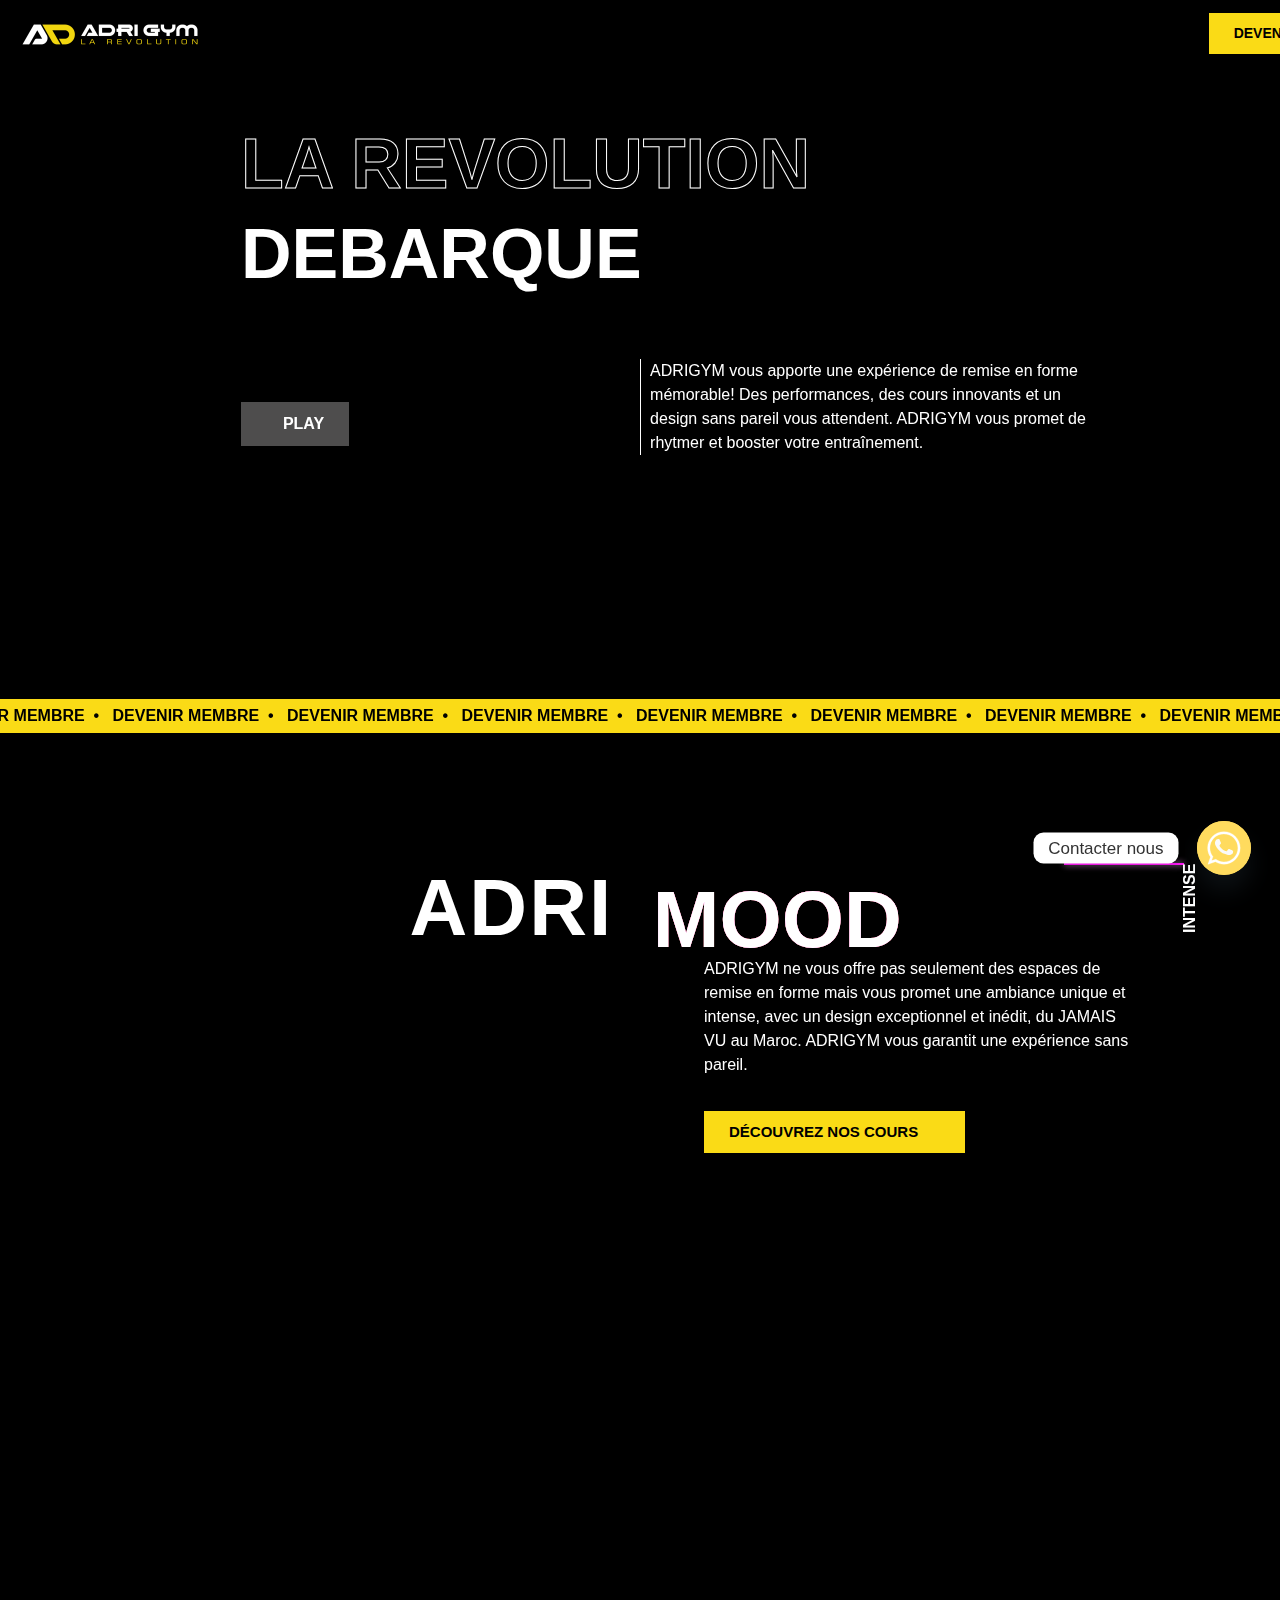
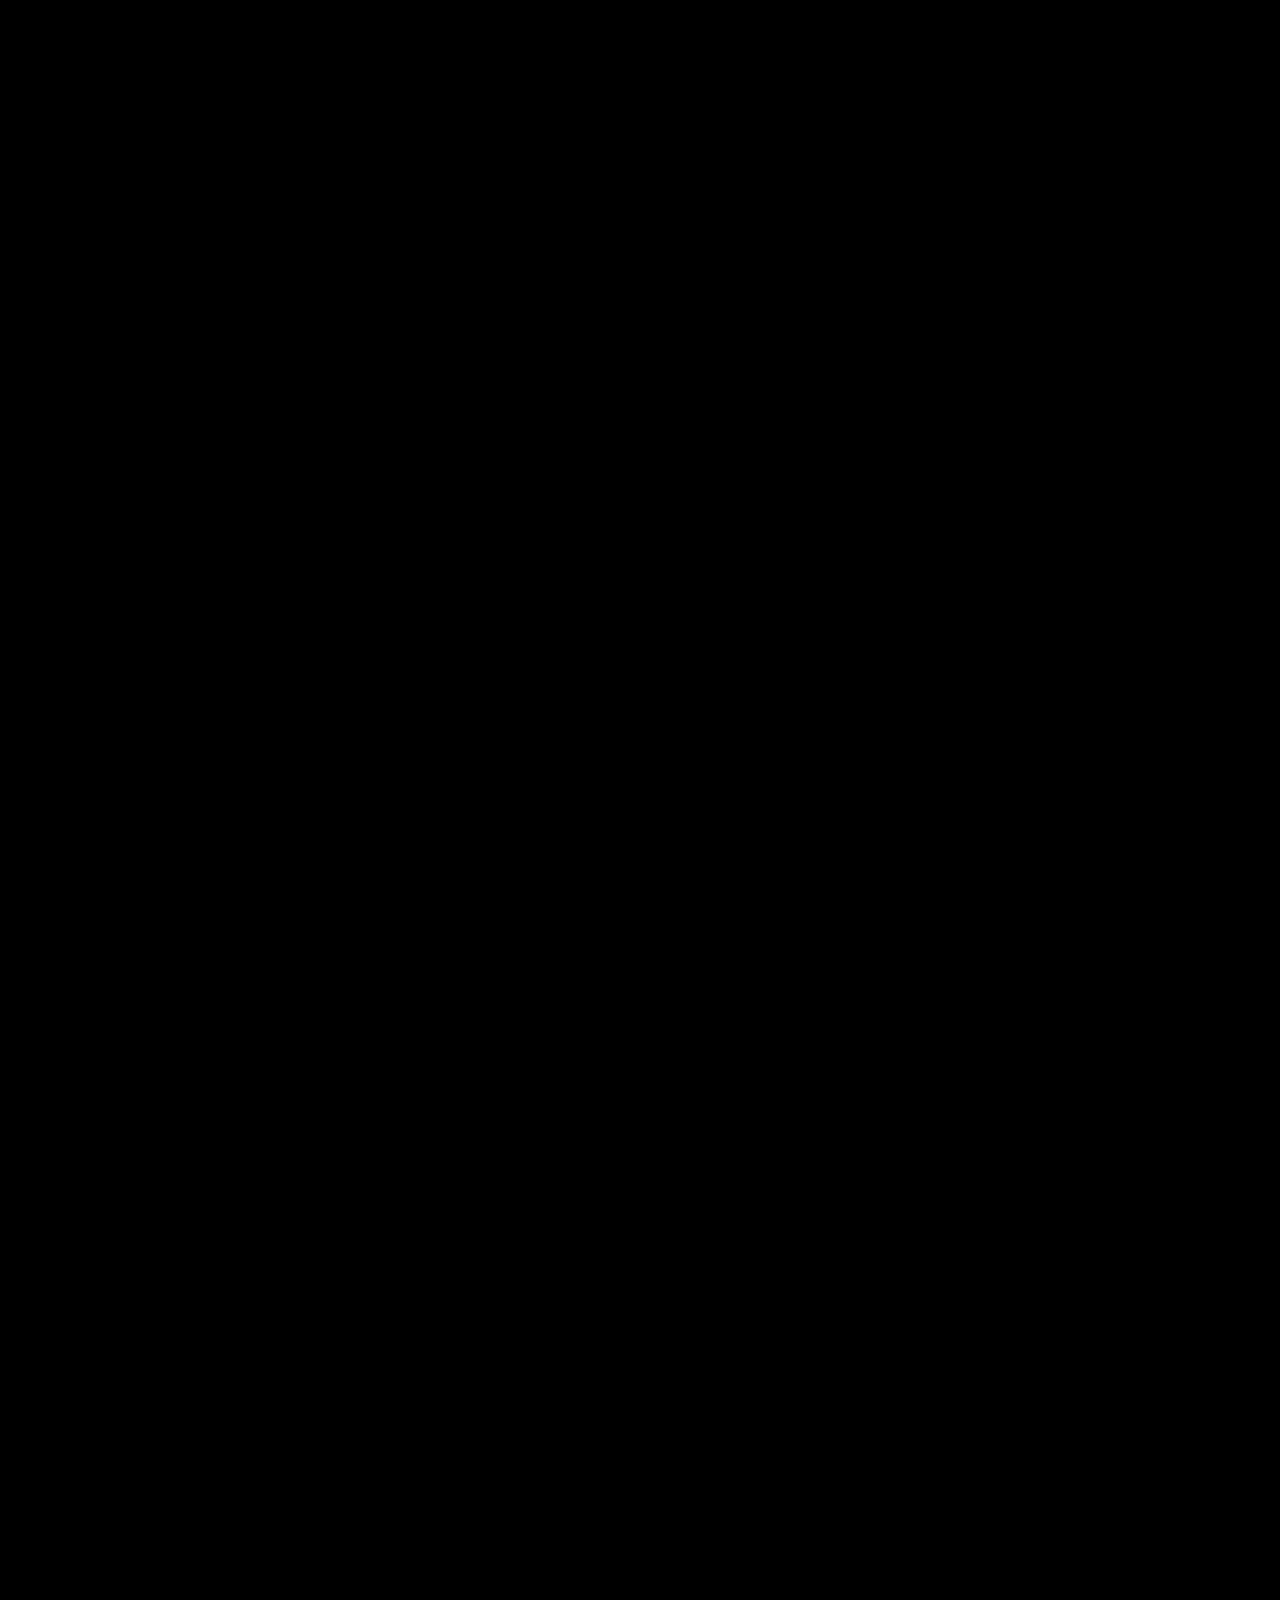
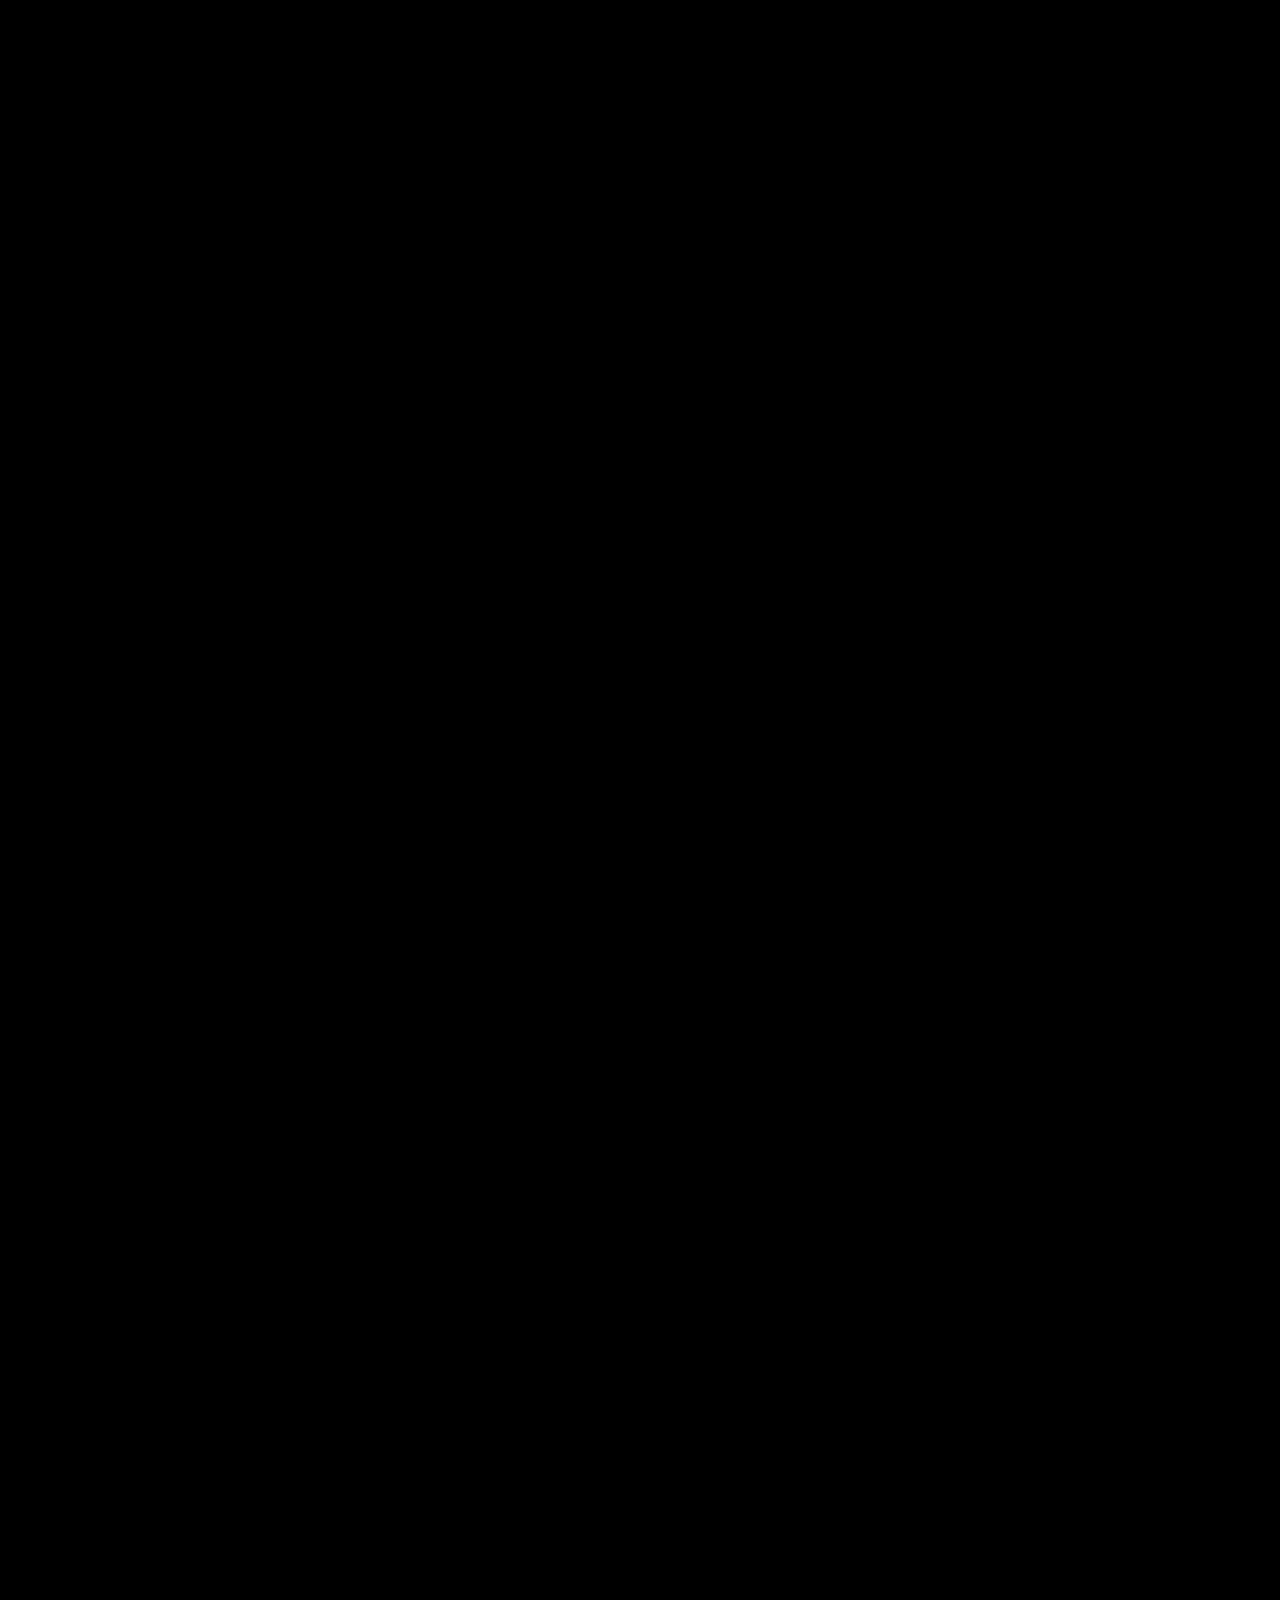
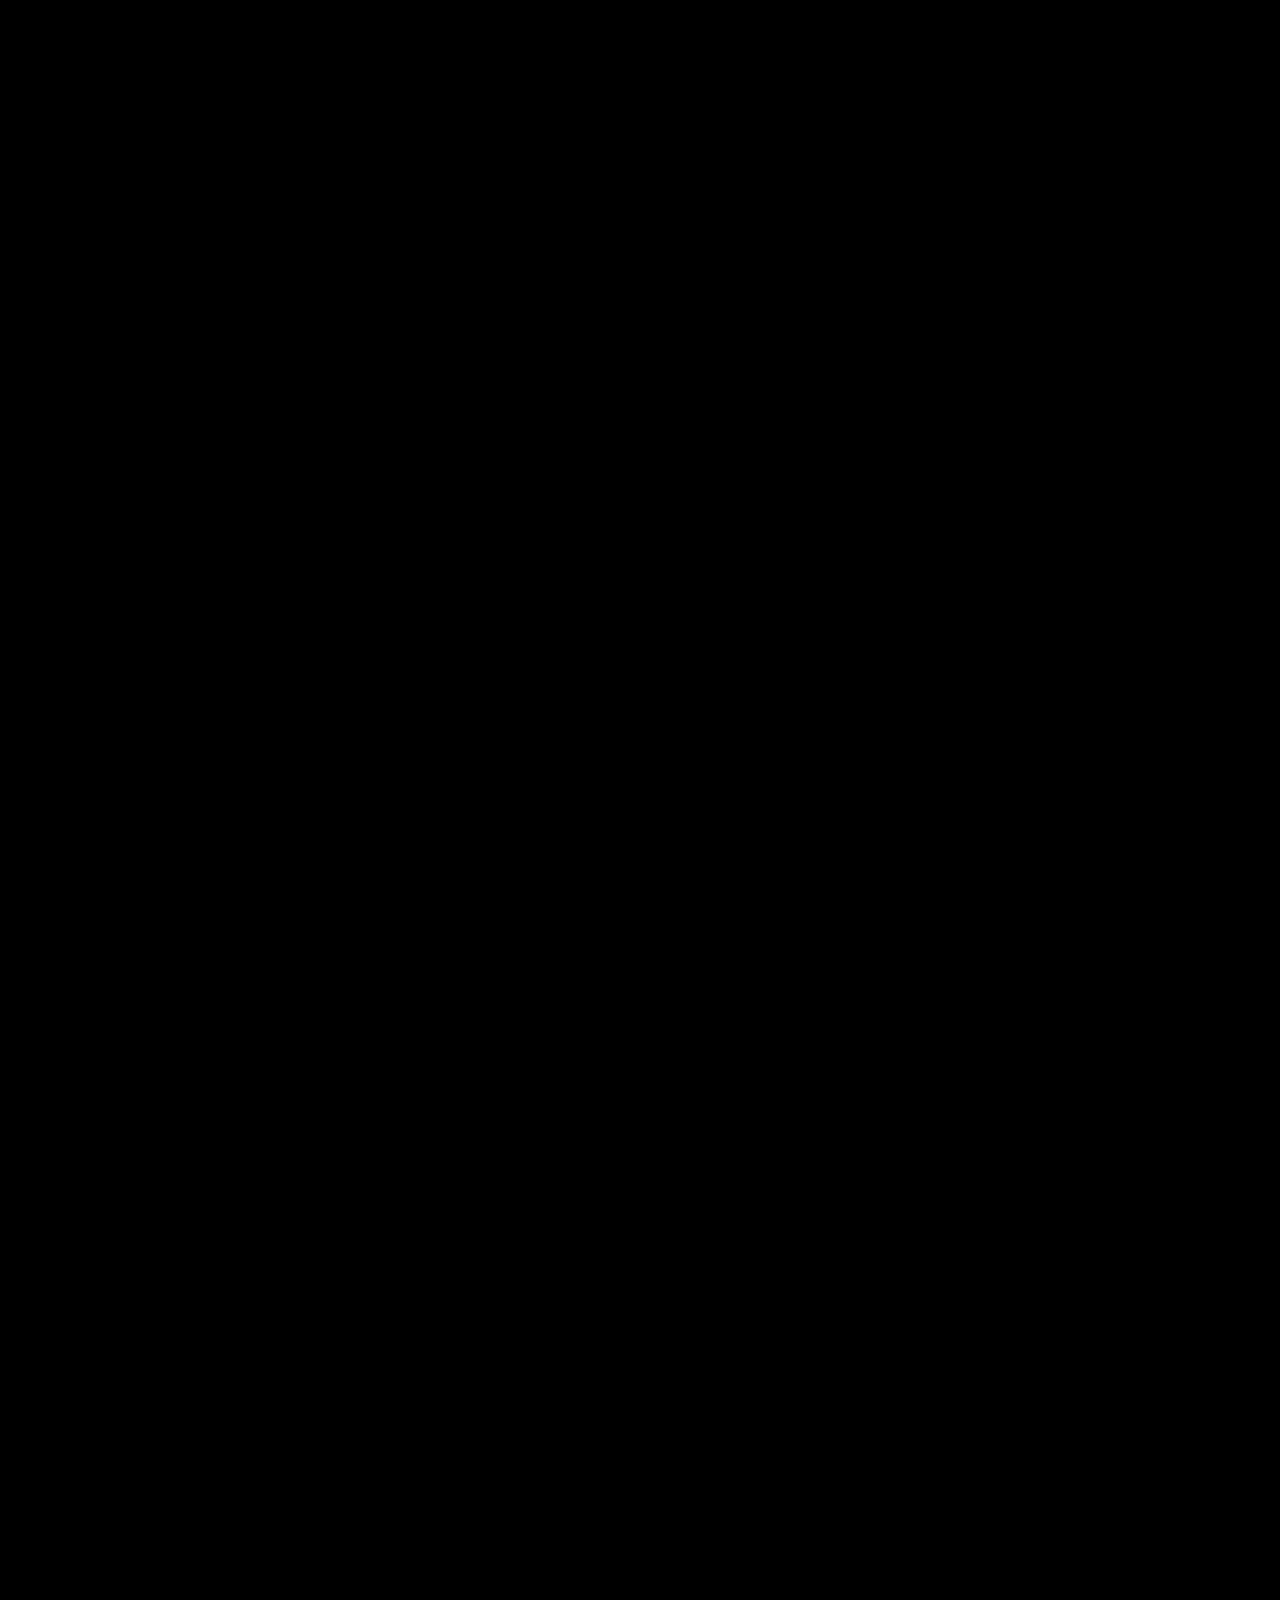
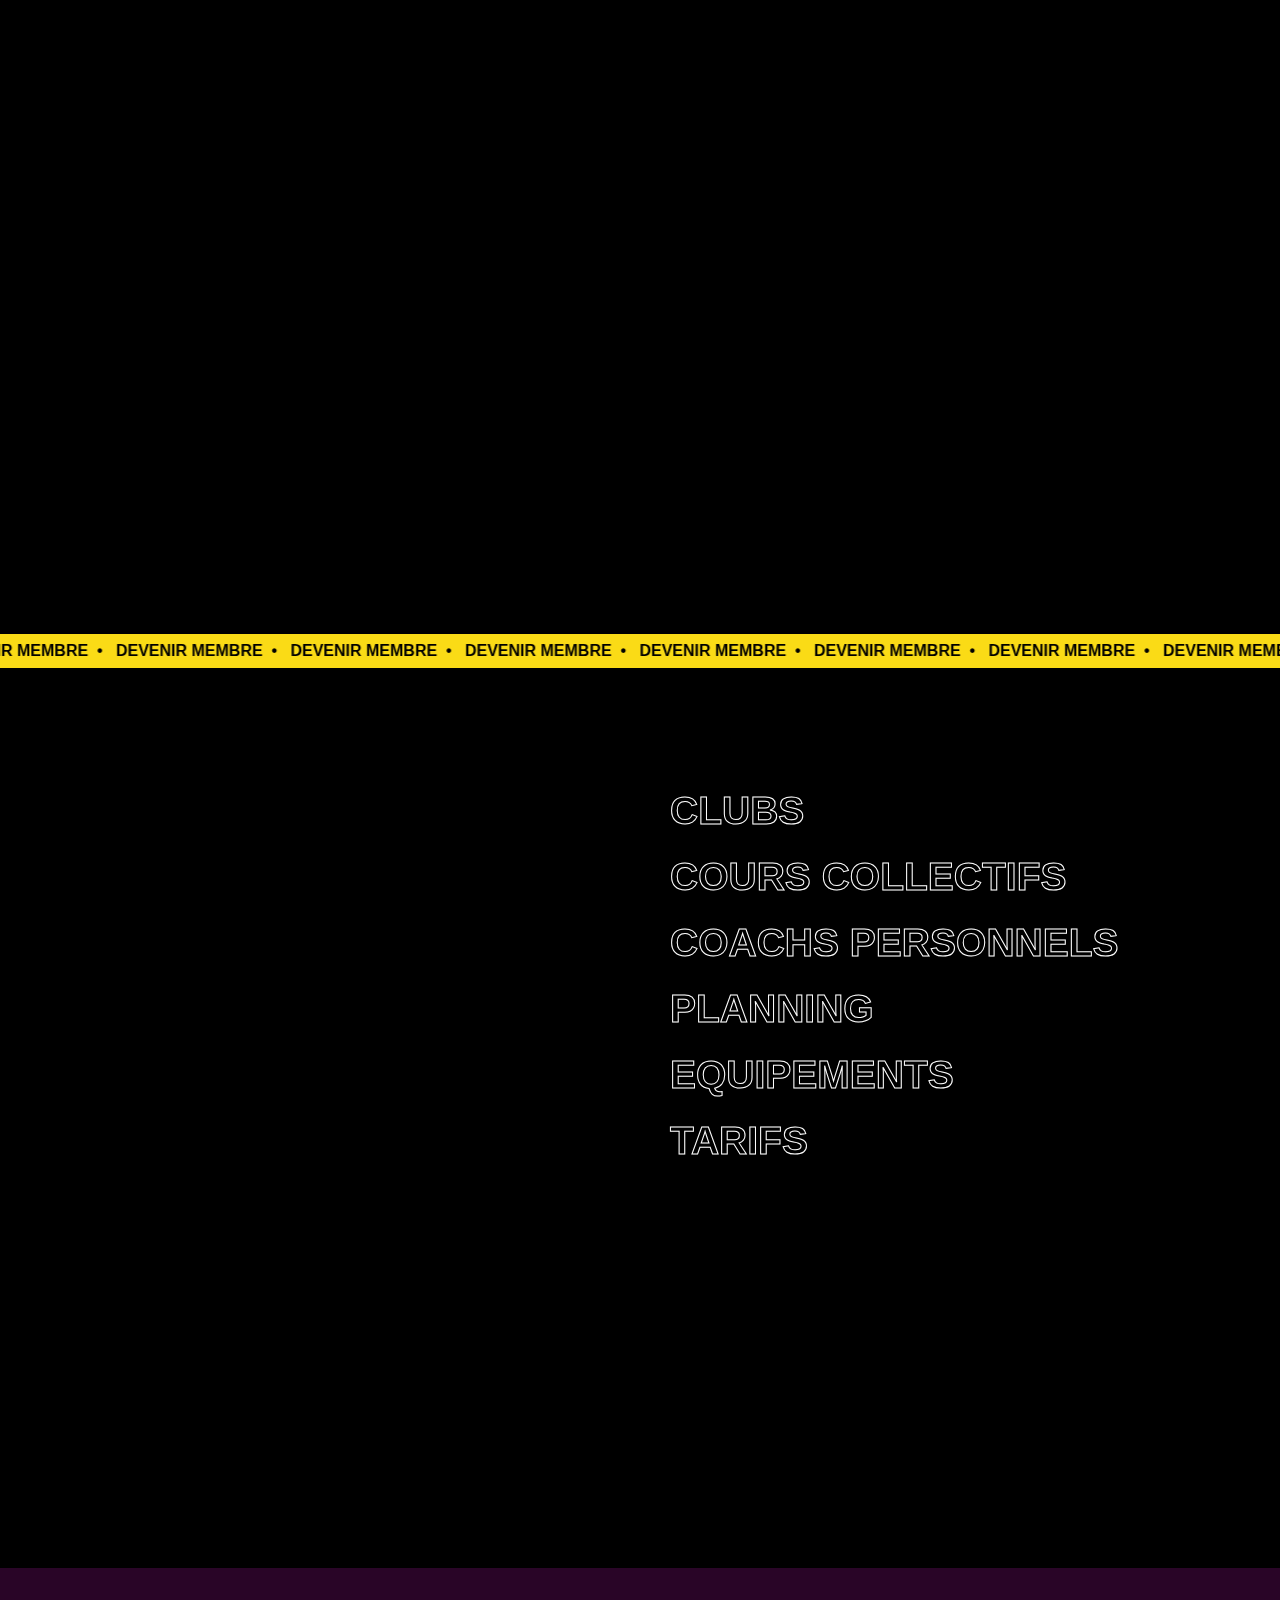
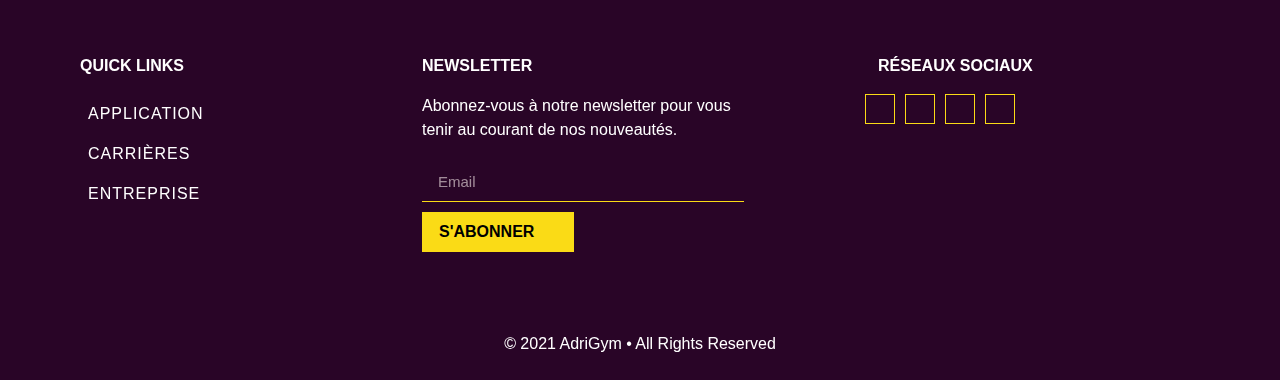
==== index.html @ 6ebb484a "Add files via upload" ====
<!DOCTYPE html>
<!-- saved from url=(0019)https://adrigym.ma/ -->
<html lang="en-US"><head><meta http-equiv="Content-Type" content="text/html; charset=UTF-8">
	
	<meta name="viewport" content="width=device-width, initial-scale=1">
	<link rel="profile" href="https://gmpg.org/xfn/11">
	<link rel="pingback" href="https://adrigym.ma/xmlrpc.php">
	<title>ADRIGYM</title>
<meta name="robots" content="max-image-preview:large">
<script type="text/javascript" async="" src="./ADRIGYM_files/js"></script><script type="text/javascript" async="" src="./ADRIGYM_files/destination"></script><script type="text/javascript" async="" src="./ADRIGYM_files/analytics.js.téléchargement"></script><script src="./ADRIGYM_files/3213542212242618" async=""></script><script async="" src="./ADRIGYM_files/fbevents.js.téléchargement"></script><script async="" src="./ADRIGYM_files/gtm.js.téléchargement"></script><script type="text/javascript" async="" src="./ADRIGYM_files/mixpanel-2-latest.min.js.téléchargement"></script><script type="application/javascript">console.log('PixelYourSite Free version 9.4.0.1');</script>
<link rel="alternate" type="application/rss+xml" title="ADRIGYM » Feed" href="https://adrigym.ma/feed/">
<link rel="alternate" type="application/rss+xml" title="ADRIGYM » Comments Feed" href="https://adrigym.ma/comments/feed/">
<script>
window._wpemojiSettings = {"baseUrl":"https:\/\/s.w.org\/images\/core\/emoji\/14.0.0\/72x72\/","ext":".png","svgUrl":"https:\/\/s.w.org\/images\/core\/emoji\/14.0.0\/svg\/","svgExt":".svg","source":{"concatemoji":"https:\/\/adrigym.ma\/wp-includes\/js\/wp-emoji-release.min.js?ver=6.2.6"}};
/*! This file is auto-generated */
!function(e,a,t){var n,r,o,i=a.createElement("canvas"),p=i.getContext&&i.getContext("2d");function s(e,t){p.clearRect(0,0,i.width,i.height),p.fillText(e,0,0);e=i.toDataURL();return p.clearRect(0,0,i.width,i.height),p.fillText(t,0,0),e===i.toDataURL()}function c(e){var t=a.createElement("script");t.src=e,t.defer=t.type="text/javascript",a.getElementsByTagName("head")[0].appendChild(t)}for(o=Array("flag","emoji"),t.supports={everything:!0,everythingExceptFlag:!0},r=0;r<o.length;r++)t.supports[o[r]]=function(e){if(p&&p.fillText)switch(p.textBaseline="top",p.font="600 32px Arial",e){case"flag":return s("\ud83c\udff3\ufe0f\u200d\u26a7\ufe0f","\ud83c\udff3\ufe0f\u200b\u26a7\ufe0f")?!1:!s("\ud83c\uddfa\ud83c\uddf3","\ud83c\uddfa\u200b\ud83c\uddf3")&&!s("\ud83c\udff4\udb40\udc67\udb40\udc62\udb40\udc65\udb40\udc6e\udb40\udc67\udb40\udc7f","\ud83c\udff4\u200b\udb40\udc67\u200b\udb40\udc62\u200b\udb40\udc65\u200b\udb40\udc6e\u200b\udb40\udc67\u200b\udb40\udc7f");case"emoji":return!s("\ud83e\udef1\ud83c\udffb\u200d\ud83e\udef2\ud83c\udfff","\ud83e\udef1\ud83c\udffb\u200b\ud83e\udef2\ud83c\udfff")}return!1}(o[r]),t.supports.everything=t.supports.everything&&t.supports[o[r]],"flag"!==o[r]&&(t.supports.everythingExceptFlag=t.supports.everythingExceptFlag&&t.supports[o[r]]);t.supports.everythingExceptFlag=t.supports.everythingExceptFlag&&!t.supports.flag,t.DOMReady=!1,t.readyCallback=function(){t.DOMReady=!0},t.supports.everything||(n=function(){t.readyCallback()},a.addEventListener?(a.addEventListener("DOMContentLoaded",n,!1),e.addEventListener("load",n,!1)):(e.attachEvent("onload",n),a.attachEvent("onreadystatechange",function(){"complete"===a.readyState&&t.readyCallback()})),(e=t.source||{}).concatemoji?c(e.concatemoji):e.wpemoji&&e.twemoji&&(c(e.twemoji),c(e.wpemoji)))}(window,document,window._wpemojiSettings);
</script><script src="./ADRIGYM_files/wp-emoji-release.min.js.téléchargement" type="text/javascript" defer=""></script>
<style>
img.wp-smiley,
img.emoji {
	display: inline !important;
	border: none !important;
	box-shadow: none !important;
	height: 1em !important;
	width: 1em !important;
	margin: 0 0.07em !important;
	vertical-align: -0.1em !important;
	background: none !important;
	padding: 0 !important;
}
</style>
	<link rel="stylesheet" id="wp-block-library-css" href="./ADRIGYM_files/style.min.css" media="all">
<link rel="stylesheet" id="wc-blocks-vendors-style-css" href="./ADRIGYM_files/wc-blocks-vendors-style.css" media="all">
<link rel="stylesheet" id="wc-blocks-style-css" href="./ADRIGYM_files/wc-blocks-style.css" media="all">
<link rel="stylesheet" id="jet-engine-frontend-css" href="./ADRIGYM_files/frontend.css" media="all">
<link rel="stylesheet" id="classic-theme-styles-css" href="./ADRIGYM_files/classic-themes.min.css" media="all">
<style id="global-styles-inline-css">
body{--wp--preset--color--black: #000000;--wp--preset--color--cyan-bluish-gray: #abb8c3;--wp--preset--color--white: #ffffff;--wp--preset--color--pale-pink: #f78da7;--wp--preset--color--vivid-red: #cf2e2e;--wp--preset--color--luminous-vivid-orange: #ff6900;--wp--preset--color--luminous-vivid-amber: #fcb900;--wp--preset--color--light-green-cyan: #7bdcb5;--wp--preset--color--vivid-green-cyan: #00d084;--wp--preset--color--pale-cyan-blue: #8ed1fc;--wp--preset--color--vivid-cyan-blue: #0693e3;--wp--preset--color--vivid-purple: #9b51e0;--wp--preset--gradient--vivid-cyan-blue-to-vivid-purple: linear-gradient(135deg,rgba(6,147,227,1) 0%,rgb(155,81,224) 100%);--wp--preset--gradient--light-green-cyan-to-vivid-green-cyan: linear-gradient(135deg,rgb(122,220,180) 0%,rgb(0,208,130) 100%);--wp--preset--gradient--luminous-vivid-amber-to-luminous-vivid-orange: linear-gradient(135deg,rgba(252,185,0,1) 0%,rgba(255,105,0,1) 100%);--wp--preset--gradient--luminous-vivid-orange-to-vivid-red: linear-gradient(135deg,rgba(255,105,0,1) 0%,rgb(207,46,46) 100%);--wp--preset--gradient--very-light-gray-to-cyan-bluish-gray: linear-gradient(135deg,rgb(238,238,238) 0%,rgb(169,184,195) 100%);--wp--preset--gradient--cool-to-warm-spectrum: linear-gradient(135deg,rgb(74,234,220) 0%,rgb(151,120,209) 20%,rgb(207,42,186) 40%,rgb(238,44,130) 60%,rgb(251,105,98) 80%,rgb(254,248,76) 100%);--wp--preset--gradient--blush-light-purple: linear-gradient(135deg,rgb(255,206,236) 0%,rgb(152,150,240) 100%);--wp--preset--gradient--blush-bordeaux: linear-gradient(135deg,rgb(254,205,165) 0%,rgb(254,45,45) 50%,rgb(107,0,62) 100%);--wp--preset--gradient--luminous-dusk: linear-gradient(135deg,rgb(255,203,112) 0%,rgb(199,81,192) 50%,rgb(65,88,208) 100%);--wp--preset--gradient--pale-ocean: linear-gradient(135deg,rgb(255,245,203) 0%,rgb(182,227,212) 50%,rgb(51,167,181) 100%);--wp--preset--gradient--electric-grass: linear-gradient(135deg,rgb(202,248,128) 0%,rgb(113,206,126) 100%);--wp--preset--gradient--midnight: linear-gradient(135deg,rgb(2,3,129) 0%,rgb(40,116,252) 100%);--wp--preset--duotone--dark-grayscale: url('#wp-duotone-dark-grayscale');--wp--preset--duotone--grayscale: url('#wp-duotone-grayscale');--wp--preset--duotone--purple-yellow: url('#wp-duotone-purple-yellow');--wp--preset--duotone--blue-red: url('#wp-duotone-blue-red');--wp--preset--duotone--midnight: url('#wp-duotone-midnight');--wp--preset--duotone--magenta-yellow: url('#wp-duotone-magenta-yellow');--wp--preset--duotone--purple-green: url('#wp-duotone-purple-green');--wp--preset--duotone--blue-orange: url('#wp-duotone-blue-orange');--wp--preset--font-size--small: 13px;--wp--preset--font-size--medium: 20px;--wp--preset--font-size--large: 36px;--wp--preset--font-size--x-large: 42px;--wp--preset--spacing--20: 0.44rem;--wp--preset--spacing--30: 0.67rem;--wp--preset--spacing--40: 1rem;--wp--preset--spacing--50: 1.5rem;--wp--preset--spacing--60: 2.25rem;--wp--preset--spacing--70: 3.38rem;--wp--preset--spacing--80: 5.06rem;--wp--preset--shadow--natural: 6px 6px 9px rgba(0, 0, 0, 0.2);--wp--preset--shadow--deep: 12px 12px 50px rgba(0, 0, 0, 0.4);--wp--preset--shadow--sharp: 6px 6px 0px rgba(0, 0, 0, 0.2);--wp--preset--shadow--outlined: 6px 6px 0px -3px rgba(255, 255, 255, 1), 6px 6px rgba(0, 0, 0, 1);--wp--preset--shadow--crisp: 6px 6px 0px rgba(0, 0, 0, 1);}:where(.is-layout-flex){gap: 0.5em;}body .is-layout-flow > .alignleft{float: left;margin-inline-start: 0;margin-inline-end: 2em;}body .is-layout-flow > .alignright{float: right;margin-inline-start: 2em;margin-inline-end: 0;}body .is-layout-flow > .aligncenter{margin-left: auto !important;margin-right: auto !important;}body .is-layout-constrained > .alignleft{float: left;margin-inline-start: 0;margin-inline-end: 2em;}body .is-layout-constrained > .alignright{float: right;margin-inline-start: 2em;margin-inline-end: 0;}body .is-layout-constrained > .aligncenter{margin-left: auto !important;margin-right: auto !important;}body .is-layout-constrained > :where(:not(.alignleft):not(.alignright):not(.alignfull)){max-width: var(--wp--style--global--content-size);margin-left: auto !important;margin-right: auto !important;}body .is-layout-constrained > .alignwide{max-width: var(--wp--style--global--wide-size);}body .is-layout-flex{display: flex;}body .is-layout-flex{flex-wrap: wrap;align-items: center;}body .is-layout-flex > *{margin: 0;}:where(.wp-block-columns.is-layout-flex){gap: 2em;}.has-black-color{color: var(--wp--preset--color--black) !important;}.has-cyan-bluish-gray-color{color: var(--wp--preset--color--cyan-bluish-gray) !important;}.has-white-color{color: var(--wp--preset--color--white) !important;}.has-pale-pink-color{color: var(--wp--preset--color--pale-pink) !important;}.has-vivid-red-color{color: var(--wp--preset--color--vivid-red) !important;}.has-luminous-vivid-orange-color{color: var(--wp--preset--color--luminous-vivid-orange) !important;}.has-luminous-vivid-amber-color{color: var(--wp--preset--color--luminous-vivid-amber) !important;}.has-light-green-cyan-color{color: var(--wp--preset--color--light-green-cyan) !important;}.has-vivid-green-cyan-color{color: var(--wp--preset--color--vivid-green-cyan) !important;}.has-pale-cyan-blue-color{color: var(--wp--preset--color--pale-cyan-blue) !important;}.has-vivid-cyan-blue-color{color: var(--wp--preset--color--vivid-cyan-blue) !important;}.has-vivid-purple-color{color: var(--wp--preset--color--vivid-purple) !important;}.has-black-background-color{background-color: var(--wp--preset--color--black) !important;}.has-cyan-bluish-gray-background-color{background-color: var(--wp--preset--color--cyan-bluish-gray) !important;}.has-white-background-color{background-color: var(--wp--preset--color--white) !important;}.has-pale-pink-background-color{background-color: var(--wp--preset--color--pale-pink) !important;}.has-vivid-red-background-color{background-color: var(--wp--preset--color--vivid-red) !important;}.has-luminous-vivid-orange-background-color{background-color: var(--wp--preset--color--luminous-vivid-orange) !important;}.has-luminous-vivid-amber-background-color{background-color: var(--wp--preset--color--luminous-vivid-amber) !important;}.has-light-green-cyan-background-color{background-color: var(--wp--preset--color--light-green-cyan) !important;}.has-vivid-green-cyan-background-color{background-color: var(--wp--preset--color--vivid-green-cyan) !important;}.has-pale-cyan-blue-background-color{background-color: var(--wp--preset--color--pale-cyan-blue) !important;}.has-vivid-cyan-blue-background-color{background-color: var(--wp--preset--color--vivid-cyan-blue) !important;}.has-vivid-purple-background-color{background-color: var(--wp--preset--color--vivid-purple) !important;}.has-black-border-color{border-color: var(--wp--preset--color--black) !important;}.has-cyan-bluish-gray-border-color{border-color: var(--wp--preset--color--cyan-bluish-gray) !important;}.has-white-border-color{border-color: var(--wp--preset--color--white) !important;}.has-pale-pink-border-color{border-color: var(--wp--preset--color--pale-pink) !important;}.has-vivid-red-border-color{border-color: var(--wp--preset--color--vivid-red) !important;}.has-luminous-vivid-orange-border-color{border-color: var(--wp--preset--color--luminous-vivid-orange) !important;}.has-luminous-vivid-amber-border-color{border-color: var(--wp--preset--color--luminous-vivid-amber) !important;}.has-light-green-cyan-border-color{border-color: var(--wp--preset--color--light-green-cyan) !important;}.has-vivid-green-cyan-border-color{border-color: var(--wp--preset--color--vivid-green-cyan) !important;}.has-pale-cyan-blue-border-color{border-color: var(--wp--preset--color--pale-cyan-blue) !important;}.has-vivid-cyan-blue-border-color{border-color: var(--wp--preset--color--vivid-cyan-blue) !important;}.has-vivid-purple-border-color{border-color: var(--wp--preset--color--vivid-purple) !important;}.has-vivid-cyan-blue-to-vivid-purple-gradient-background{background: var(--wp--preset--gradient--vivid-cyan-blue-to-vivid-purple) !important;}.has-light-green-cyan-to-vivid-green-cyan-gradient-background{background: var(--wp--preset--gradient--light-green-cyan-to-vivid-green-cyan) !important;}.has-luminous-vivid-amber-to-luminous-vivid-orange-gradient-background{background: var(--wp--preset--gradient--luminous-vivid-amber-to-luminous-vivid-orange) !important;}.has-luminous-vivid-orange-to-vivid-red-gradient-background{background: var(--wp--preset--gradient--luminous-vivid-orange-to-vivid-red) !important;}.has-very-light-gray-to-cyan-bluish-gray-gradient-background{background: var(--wp--preset--gradient--very-light-gray-to-cyan-bluish-gray) !important;}.has-cool-to-warm-spectrum-gradient-background{background: var(--wp--preset--gradient--cool-to-warm-spectrum) !important;}.has-blush-light-purple-gradient-background{background: var(--wp--preset--gradient--blush-light-purple) !important;}.has-blush-bordeaux-gradient-background{background: var(--wp--preset--gradient--blush-bordeaux) !important;}.has-luminous-dusk-gradient-background{background: var(--wp--preset--gradient--luminous-dusk) !important;}.has-pale-ocean-gradient-background{background: var(--wp--preset--gradient--pale-ocean) !important;}.has-electric-grass-gradient-background{background: var(--wp--preset--gradient--electric-grass) !important;}.has-midnight-gradient-background{background: var(--wp--preset--gradient--midnight) !important;}.has-small-font-size{font-size: var(--wp--preset--font-size--small) !important;}.has-medium-font-size{font-size: var(--wp--preset--font-size--medium) !important;}.has-large-font-size{font-size: var(--wp--preset--font-size--large) !important;}.has-x-large-font-size{font-size: var(--wp--preset--font-size--x-large) !important;}
.wp-block-navigation a:where(:not(.wp-element-button)){color: inherit;}
:where(.wp-block-columns.is-layout-flex){gap: 2em;}
.wp-block-pullquote{font-size: 1.5em;line-height: 1.6;}
</style>
<link rel="stylesheet" id="chaty-front-css-css" href="./ADRIGYM_files/chaty-front.min.css" media="all">
<link rel="stylesheet" id="contact-form-7-css" href="./ADRIGYM_files/styles.css" media="all">
<link rel="stylesheet" id="air-datepicker-css" href="./ADRIGYM_files/air-datepicker.min.css" media="all">
<link rel="stylesheet" id="uaf_client_css-css" href="./ADRIGYM_files/uaf.css" media="all">
<link rel="stylesheet" id="woocommerce-layout-css" href="./ADRIGYM_files/woocommerce-layout.css" media="all">
<link rel="stylesheet" id="woocommerce-smallscreen-css" href="./ADRIGYM_files/woocommerce-smallscreen.css" media="only screen and (max-width: 768px)">
<link rel="stylesheet" id="woocommerce-general-css" href="./ADRIGYM_files/woocommerce.css" media="all">
<style id="woocommerce-inline-inline-css">
.woocommerce form .form-row .required { visibility: visible; }
</style>
<link rel="stylesheet" id="hfe-style-css" href="./ADRIGYM_files/header-footer-elementor.css" media="all">
<link rel="stylesheet" id="elementor-icons-css" href="./ADRIGYM_files/elementor-icons.min.css" media="all">
<link rel="stylesheet" id="elementor-frontend-legacy-css" href="./ADRIGYM_files/frontend-legacy.min.css" media="all">
<link rel="stylesheet" id="elementor-frontend-css" href="./ADRIGYM_files/frontend.min.css" media="all">
<link rel="stylesheet" id="swiper-css" href="./ADRIGYM_files/swiper.min.css" media="all">
<link rel="stylesheet" id="elementor-post-8087-css" href="./ADRIGYM_files/post-8087.css" media="all">
<link rel="stylesheet" id="elementor-pro-css" href="./ADRIGYM_files/frontend(1).min.css" media="all">
<link rel="stylesheet" id="elementor-global-css" href="./ADRIGYM_files/global.css" media="all">
<link rel="stylesheet" id="elementor-post-7146-css" href="./ADRIGYM_files/post-7146.css" media="all">
<link rel="stylesheet" id="hfe-widgets-style-css" href="./ADRIGYM_files/frontend(1).css" media="all">
<link rel="stylesheet" id="elementor-post-7186-css" href="./ADRIGYM_files/post-7186.css" media="all">
<link rel="stylesheet" id="elementor-post-8199-css" href="./ADRIGYM_files/post-8199.css" media="all">
<link rel="stylesheet" id="htbbootstrap-css" href="./ADRIGYM_files/htbbootstrap.css" media="all">
<link rel="stylesheet" id="font-awesome-css" href="./ADRIGYM_files/font-awesome.min.css" media="all">
<link rel="stylesheet" id="htmega-animation-css" href="./ADRIGYM_files/animation.css" media="all">
<link rel="stylesheet" id="htmega-keyframes-css" href="./ADRIGYM_files/htmega-keyframes.css" media="all">
<link rel="stylesheet" id="hello-elementor-css" href="./ADRIGYM_files/style(1).min.css" media="all">
<link rel="stylesheet" id="hello-elementor-theme-style-css" href="./ADRIGYM_files/theme.min.css" media="all">
<link rel="stylesheet" id="hello-elementor-header-footer-css" href="./ADRIGYM_files/header-footer.min.css" media="all">
<link rel="stylesheet" id="elementor-post-11335-css" href="./ADRIGYM_files/post-11335.css" media="all">
<link rel="stylesheet" id="elementor-post-10136-css" href="./ADRIGYM_files/post-10136.css" media="all">
<link rel="stylesheet" id="elementor-post-7840-css" href="./ADRIGYM_files/post-7840.css" media="all">
<link rel="stylesheet" id="font-awesome-5-all-css" href="./ADRIGYM_files/all.min.css" media="all">
<link rel="stylesheet" id="htmega-menu-css" href="./ADRIGYM_files/mega-menu-style.css" media="all">
<style id="htmega-menu-inline-css">

            
            
            
            
            
            
            
            
            
</style>
<link rel="stylesheet" id="google-fonts-1-css" href="./ADRIGYM_files/css" media="all">
<link rel="stylesheet" id="elementor-icons-shared-0-css" href="./ADRIGYM_files/fontawesome.min.css" media="all">
<link rel="stylesheet" id="elementor-icons-fa-solid-css" href="./ADRIGYM_files/solid.min.css" media="all">
<link rel="stylesheet" id="elementor-icons-fa-brands-css" href="./ADRIGYM_files/brands.min.css" media="all">
<link rel="preconnect" href="https://fonts.gstatic.com/" crossorigin=""><script src="./ADRIGYM_files/jquery.min.js.téléchargement" id="jquery-core-js"></script>
<script defer="defer" src="./ADRIGYM_files/jquery-migrate.min.js.téléchargement" id="jquery-migrate-js"></script>
<script defer="defer" src="./ADRIGYM_files/air-datepicker.min.js.téléchargement" id="air-datepicker-js"></script>
<script defer="defer" src="./ADRIGYM_files/htmegamenu-main.js.téléchargement" id="htmegamenu-main-js"></script>
<script defer="defer" src="./ADRIGYM_files/jquery.bind-first-0.2.3.min.js.téléchargement" id="jquery-bind-first-js"></script>
<script defer="defer" src="./ADRIGYM_files/js.cookie-2.1.3.min.js.téléchargement" id="js-cookie-pys-js"></script>
<script id="pys-js-extra">
var pysOptions = {"staticEvents":{"facebook":{"init_event":[{"delay":0,"type":"static","name":"PageView","pixelIds":["3213542212242618"],"eventID":"ed0f7b12-ada6-4581-aeea-a852b45bd9f0","params":{"page_title":"Accueil","post_type":"page","post_id":7146,"plugin":"PixelYourSite","user_role":"guest","event_url":"adrigym.ma\/"},"e_id":"init_event","ids":[],"hasTimeWindow":false,"timeWindow":0,"woo_order":"","edd_order":""}]}},"dynamicEvents":[],"triggerEvents":[],"triggerEventTypes":[],"facebook":{"pixelIds":["3213542212242618"],"advancedMatching":[],"removeMetadata":false,"contentParams":{"post_type":"page","post_id":7146,"content_name":"Accueil"},"commentEventEnabled":true,"wooVariableAsSimple":false,"downloadEnabled":true,"formEventEnabled":true,"serverApiEnabled":true,"wooCRSendFromServer":false,"send_external_id":null},"debug":"","siteUrl":"https:\/\/adrigym.ma","ajaxUrl":"https:\/\/adrigym.ma\/wp-admin\/admin-ajax.php","ajax_event":"b3aee24f04","enable_remove_download_url_param":"1","cookie_duration":"7","last_visit_duration":"60","enable_success_send_form":"","ajaxForServerEvent":"1","gdpr":{"ajax_enabled":false,"all_disabled_by_api":false,"facebook_disabled_by_api":false,"analytics_disabled_by_api":false,"google_ads_disabled_by_api":false,"pinterest_disabled_by_api":false,"bing_disabled_by_api":false,"externalID_disabled_by_api":false,"facebook_prior_consent_enabled":true,"analytics_prior_consent_enabled":true,"google_ads_prior_consent_enabled":null,"pinterest_prior_consent_enabled":true,"bing_prior_consent_enabled":true,"cookiebot_integration_enabled":false,"cookiebot_facebook_consent_category":"marketing","cookiebot_analytics_consent_category":"statistics","cookiebot_tiktok_consent_category":"marketing","cookiebot_google_ads_consent_category":null,"cookiebot_pinterest_consent_category":"marketing","cookiebot_bing_consent_category":"marketing","consent_magic_integration_enabled":false,"real_cookie_banner_integration_enabled":false,"cookie_notice_integration_enabled":false,"cookie_law_info_integration_enabled":false},"cookie":{"disabled_all_cookie":false,"disabled_advanced_form_data_cookie":false,"disabled_landing_page_cookie":false,"disabled_first_visit_cookie":false,"disabled_trafficsource_cookie":false,"disabled_utmTerms_cookie":false,"disabled_utmId_cookie":false},"woo":{"enabled":true,"enabled_save_data_to_orders":true,"addToCartOnButtonEnabled":true,"addToCartOnButtonValueEnabled":true,"addToCartOnButtonValueOption":"price","singleProductId":null,"removeFromCartSelector":"form.woocommerce-cart-form .remove","addToCartCatchMethod":"add_cart_hook","is_order_received_page":false,"containOrderId":false},"edd":{"enabled":false}};
</script>
<script defer="defer" src="./ADRIGYM_files/public.js.téléchargement" id="pys-js"></script>
<link rel="https://api.w.org/" href="https://adrigym.ma/wp-json/"><link rel="alternate" type="application/json" href="https://adrigym.ma/wp-json/wp/v2/pages/7146"><link rel="EditURI" type="application/rsd+xml" title="RSD" href="https://adrigym.ma/xmlrpc.php?rsd">
<link rel="wlwmanifest" type="application/wlwmanifest+xml" href="https://adrigym.ma/wp-includes/wlwmanifest.xml">
<link rel="canonical" href="https://adrigym.ma/">
<link rel="shortlink" href="https://adrigym.ma/">
<link rel="alternate" type="application/json+oembed" href="https://adrigym.ma/wp-json/oembed/1.0/embed?url=https%3A%2F%2Fadrigym.ma%2F">
<link rel="alternate" type="text/xml+oembed" href="https://adrigym.ma/wp-json/oembed/1.0/embed?url=https%3A%2F%2Fadrigym.ma%2F&amp;format=xml">
				<style type="text/css" id="cst_font_data">
					@font-face {font-family: "avenir next bold";font-display: auto;font-fallback: ;font-weight: 400;src: url(https://adrigym.ma/wp-content/uploads/2020/10/AvenirNextLTPro-Bold.otf) format('OpenType');} @font-face {font-family: "Gotham";font-display: auto;font-fallback: ;font-weight: 400;src: url(https://adrigym.ma/wp-content/uploads/2020/10/Gotham-Ultra.otf) format('OpenType');}				</style>
				<meta name="facebook-domain-verification" content="3f8i24q94xdq5k48jufaavanpp8a31">
 

<script>(function(c,a){if(!a.__SV){var b=window;try{var d,m,j,k=b.location,f=k.hash;d=function(a,b){return(m=a.match(RegExp(b+"=([^&]*)")))?m[1]:null};f&&d(f,"state")&&(j=JSON.parse(decodeURIComponent(d(f,"state"))),"mpeditor"===j.action&&(b.sessionStorage.setItem("_mpcehash",f),history.replaceState(j.desiredHash||"",c.title,k.pathname+k.search)))}catch(n){}var l,h;window.mixpanel=a;a._i=[];a.init=function(b,d,g){function c(b,i){var a=i.split(".");2==a.length&&(b=b[a[0]],i=a[1]);b[i]=function(){b.push([i].concat(Array.prototype.slice.call(arguments,
0)))}}var e=a;"undefined"!==typeof g?e=a[g]=[]:g="mixpanel";e.people=e.people||[];e.toString=function(b){var a="mixpanel";"mixpanel"!==g&&(a+="."+g);b||(a+=" (stub)");return a};e.people.toString=function(){return e.toString(1)+".people (stub)"};l="disable time_event track track_pageview track_links track_forms track_with_groups add_group set_group remove_group register register_once alias unregister identify name_tag set_config reset opt_in_tracking opt_out_tracking has_opted_in_tracking has_opted_out_tracking clear_opt_in_out_tracking start_batch_senders people.set people.set_once people.unset people.increment people.append people.union people.track_charge people.clear_charges people.delete_user people.remove".split(" ");
for(h=0;h<l.length;h++)c(e,l[h]);var f="set set_once union unset remove delete".split(" ");e.get_group=function(){function a(c){b[c]=function(){call2_args=arguments;call2=[c].concat(Array.prototype.slice.call(call2_args,0));e.push([d,call2])}}for(var b={},d=["get_group"].concat(Array.prototype.slice.call(arguments,0)),c=0;c<f.length;c++)a(f[c]);return b};a._i.push([b,d,g])};a.__SV=1.2;b=c.createElement("script");b.type="text/javascript";b.async=!0;b.src="undefined"!==typeof MIXPANEL_CUSTOM_LIB_URL?
MIXPANEL_CUSTOM_LIB_URL:"file:"===c.location.protocol&&"//cdn.mxpnl.com/libs/mixpanel-2-latest.min.js".match(/^\/\//)?"https://cdn.mxpnl.com/libs/mixpanel-2-latest.min.js":"//cdn.mxpnl.com/libs/mixpanel-2-latest.min.js";d=c.getElementsByTagName("script")[0];d.parentNode.insertBefore(b,d)}})(document,window.mixpanel||[]);
mixpanel.init("342fef9e73080b1f1b8e6db9fc8372c2", {batch_requests: true})</script>
<!-- Google Tag Manager -->
<script>(function(w,d,s,l,i){w[l]=w[l]||[];w[l].push({'gtm.start':
new Date().getTime(),event:'gtm.js'});var f=d.getElementsByTagName(s)[0],
j=d.createElement(s),dl=l!='dataLayer'?'&l='+l:'';j.async=true;j.src=
'https://www.googletagmanager.com/gtm.js?id='+i+dl;f.parentNode.insertBefore(j,f);
})(window,document,'script','dataLayer','GTM-NTW4R6B');</script>
<!-- End Google Tag Manager -->	<noscript><style>.woocommerce-product-gallery{ opacity: 1 !important; }</style></noscript>
	
<link rel="icon" href="https://adrigym.ma/wp-content/uploads/2020/11/cropped-favicon-adrigym-2-32x32.png" sizes="32x32">
<link rel="icon" href="https://adrigym.ma/wp-content/uploads/2020/11/cropped-favicon-adrigym-2-192x192.png" sizes="192x192">
<link rel="apple-touch-icon" href="https://adrigym.ma/wp-content/uploads/2020/11/cropped-favicon-adrigym-2-180x180.png">
<meta name="msapplication-TileImage" content="https://adrigym.ma/wp-content/uploads/2020/11/cropped-favicon-adrigym-2-270x270.png">
		<style id="wp-custom-css">
			.page-id-506675 header.page-header,.page-id-506675 header#masthead, .page-id-506675 footer {display: none;}
/*header-mobile*/
@media only screen and (max-width: 600px) {
  header
	{
		background-color : #0d0d0d !important;
	}
}


/*neon-separateur*/
.elementor-widget-divider:not(.elementor-widget-divider--view-line_text):not(.elementor-widget-divider--view-line_icon) .elementor-divider-separator {
    border-top: var(--divider-border-width) var(--divider-border-style) #fe1af5;
    box-shadow: 0px 0px 6px 0px #FFB0FC;
}
/*big menu*/
.menu-item-7173, .menu-item-7178, .menu-item-7174, .menu-item-7175, .menu-item-7179, .menu-item-7176, .menu-item-7916, .menu-item-7915, .menu-item-7914, .menu-item-7913, .menu-item-7912, .menu-item-7911, .menu-item-8167, .menu-item-8166, .menu-item-8953, .menu-item-500107, .menu-item-500333
{
	-webkit-text-stroke: 1px #fff;
 	font-size : 3em;
	line-height : 1.5 !important;
	font-family : "arial" !important;
	font-weight : 900 !important;
	
}
.menu-item-7173:hover, .menu-item-7178:hover, .menu-item-7174:hover, .menu-item-7175:hover, .menu-item-7179:hover, .menu-item-7176:hover, ..menu-item-7915:hover, .menu-item-7914:hover, ..menu-item-7914:hover, ..menu-item-7913:hover, ..menu-item-7912:hover, ..menu-item-7911:hover, .menu-item-8167:hover, .menu-item-500333:hover
{
	background-position: 0 100% !important;
	
}
/*menu*/
.elementor-7840 .elementor-element.elementor-element-a9906b9 .elementor-nav-menu--dropdown .elementor-item, .elementor-7840 .elementor-element.elementor-element-a9906b9 .elementor-nav-menu--dropdown .elementor-sub-item {
    line-height: 1;
}/*small menu*/
.menu-item-7177 a, .menu-item-7180 a, .menu-item-7181 a, .menu-item-7182 a, .menu-item-8882 a
{
	color : #fff !important;
}
.menu-item-7177 a:hover, .menu-item-7180 a:hover, .menu-item-7181 a:hover, .menu-item-7182 a:hover, .menu-item-8882 a:hover
{
	color : #fadb16 !important;
}
#menu-2-a9906b9
{
	text-align : center;
}
.elementor-7146 .elementor-element.elementor-element-a439b76 .elementor-nav-menu--dropdown a {
    
    line-height: 1;
}
/*btn club*/
#btn
{
	width : 240px;
}

/*selection color*/
::-moz-selection {
    background-color: #fadb16;
    color: #000;
    border-radius : 5px;
}
::selection {
    background-color: #fadb16;
    color: #000;
}
/*msg-not-found */
.jet-listing-not-found
{
	color : #fff !important; 
}


/******************************/


.mfp-image-holder .mfp-close, .mfp-iframe-holder .mfp-close {
    color: #FFF;
    right: -6px;
    text-align: right;
    padding-right: 6px;
    width: 100%;
    background-color: transparent;
}

/** Start Block Kit CSS: 144-3-3a7d335f39a8579c20cdf02f8d462582 **/

.envato-block__preview{overflow: visible;}

/* Envato Kit 141 Custom Styles - Applied to the element under Advanced */

.elementor-headline-animation-type-drop-in .elementor-headline-dynamic-wrapper{
	text-align: center;
}
.envato-kit-141-top-0 h1,
.envato-kit-141-top-0 h2,
.envato-kit-141-top-0 h3,
.envato-kit-141-top-0 h4,
.envato-kit-141-top-0 h5,
.envato-kit-141-top-0 h6,
.envato-kit-141-top-0 p {
	margin-top: 0;
}

.envato-kit-141-newsletter-inline .elementor-field-textual.elementor-size-md {
	padding-left: 1.5rem;
	padding-right: 1.5rem;
}

.envato-kit-141-bottom-0 p {
	margin-bottom: 0;
}

.envato-kit-141-bottom-8 .elementor-price-list .elementor-price-list-item .elementor-price-list-header {
	margin-bottom: .5rem;
}

.envato-kit-141.elementor-widget-testimonial-carousel.elementor-pagination-type-bullets .swiper-container {
	padding-bottom: 52px;
}

.envato-kit-141-display-inline {
	display: inline-block;
}

.envato-kit-141 .elementor-slick-slider ul.slick-dots {
	bottom: -40px;
}

/** End Block Kit CSS: 144-3-3a7d335f39a8579c20cdf02f8d462582 **/



/** Start Block Kit CSS: 141-3-1d55f1e76be9fb1a8d9de88accbe962f **/

.envato-kit-138-bracket .elementor-widget-container > *:before{
	content:"[";
	color:#ffab00;
	display:inline-block;
	margin-right:4px;
	line-height:1em;
	position:relative;
	top:-1px;
}

.envato-kit-138-bracket .elementor-widget-container > *:after{
	content:"]";
	color:#ffab00;
	display:inline-block;
	margin-left:4px;
	line-height:1em;
	position:relative;
	top:-1px;
}

/** End Block Kit CSS: 141-3-1d55f1e76be9fb1a8d9de88accbe962f **/



/** Start Block Kit CSS: 136-3-fc37602abad173a9d9d95d89bbe6bb80 **/

.envato-block__preview{overflow: visible !important;}

/** End Block Kit CSS: 136-3-fc37602abad173a9d9d95d89bbe6bb80 **/



/** Start Block Kit CSS: 71-3-d415519effd9e11f35d2438c58ea7ebf **/

.envato-block__preview{overflow: visible;}

/** End Block Kit CSS: 71-3-d415519effd9e11f35d2438c58ea7ebf **/



/** Start Block Kit CSS: 135-3-c665d4805631b9a8bf464e65129b2f58 **/

.envato-block__preview{overflow: visible;}

/** End Block Kit CSS: 135-3-c665d4805631b9a8bf464e65129b2f58 **/


.woocommerce form .form-row input.input-text, .woocommerce form .form-row textarea
{
	border : none;
	border-bottom : 1px solid #fadb16;
	border-radius : 0px;
}
#place_order
{
	background-color : #fadb16;
	color : #1d1d1d;
	border : 1px solid #fadb16;
	border-radius : 0px;
}
#place_order:hover
{
	background-color : #000;
	color : #fadb16;
	border : 1px solid #fadb16;
	border-radius : 0px;
}
.txt-fp
{
	background-color : #0d0d0d0d;
border : none !important;
	border-bottom : 1px solid #fadb16 !important;
	margin-bottom : 10px !important;
	color : silver;
	border-radius : 0px !important;
}
.wpcf7-submit
{
	background :  #fadb16;
	border : 1px #fadb16 solid;
	font-weight : bold;
}
.wpcf7-submit:hover
{
	background :  #0d0d0d;
	border : 1px #fadb16 solid;
	font-weight : bold;
	color : #fadb16 !important;
}
.wpcf7-submit:focus
{
	background :  #0d0d0d;
	border : 1px #fadb16 solid;
	font-weight : bold;
	color : #fadb16 !important;
}
.elementor.elementor-504544 h2{
    font-family: "avenir next bold", Sans-serif;
    font-weight: bold;
    text-transform: uppercase;
    color: black;
}

.elementor.elementor-504544 li{
    font-family: "avenir next bold", Sans-serif;
    font-weight: 400;
    text-transform: uppercase;
    color: #534c4c;
}
#wpcf7-f504548-p504544-o1 input, #wpcf7-f504548-p504544-o1  .wpcf7-select {
    margin-top: 5px;
    margin-bottom: 5px;
    background: #322f2f;
    color: white;
    text-transform: uppercase;
}
.elementor-column.elementor-col-50.elementor-top-column.elementor-element.elementor-element-3cc390a {
    min-height: 400px;
}
.elementor.elementor-504544 li {color: #fff;font-size: 18px;margin-bottom: 5px;text-shadow: 1px 1px 2px black;}
.elementor-504544 .elementor-element.elementor-element-108f4f1 .elementor-heading-title {
    font-family: "Roboto", Sans-serif;
    font-size: 28px;
    font-weight: 600;
    font-size: 28px;
    color: #000;
}
#wpcf7-f504548-p504544-o1 br {
    display: none;
}
.page-id-504902 #masthead, .page-id-504544 #masthead, .page-id-505095 #masthead {
    display: none;
}
.page-id-504902 .footer-width-fixer, .page-id-504544 .footer-width-fixer, .page-id-505095 .footer-width-fixer {
    display: none;
}
#wpcf7-f504548-p504544-o1 .wpcf7-select {color: #a19f9f; font-size: 14px;}
#wpcf7-f504548-p504902-o1 input, #wpcf7-f504548-p504902-o1 .wpcf7-select {
    margin-top: 5px;
    margin-bottom: 5px;
    background: #322f2f;
    color: white;
    text-transform: uppercase;
}

.page-id-504902 #fb-root, .page-id-504544 #fb-root, .page-id-505095 #fb-root {
    display: none;
}		</style>
		<style id="custom-chaty-css">#chaty-widget-0 .Whatsapp-channel .color-element{ fill: #ffdb5e; color: #ffdb5e;}#chaty-widget-0 .channel-icon-Whatsapp .color-element{ fill: #ffdb5e; color: #ffdb5e;}#chaty-widget-0 .Whatsapp-channel .chaty-custom-icon { background-color: #ffdb5e; }#chaty-widget-0 .Whatsapp-channel .chaty-svg { background-color: #ffdb5e;}#chaty-widget-0 .channel-icon-Whatsapp .chaty-svg { background-color: #ffdb5e;}#chaty-widget-0 .chaty-channel-list .chaty-channel {width: 54px; height: 54px; }#chaty-widget-0 .chaty-channel-list .chaty-channel > a {width: 54px; height: 54px; }#chaty-widget-0 .chaty-channel-list .chaty-channel > a .chaty-custom-icon {display:block; width: 54px; height: 54px; line-height: 54px; font-size: 27px; }#chaty-widget-0 .chaty-channel-list .chaty-channel button {width: 54px; height: 54px; margin: 0; padding:0; outline: none; border-radius: 50%;}#chaty-widget-0 .chaty-channel-list .chaty-channel .chaty-svg {width: 54px; height: 54px; }#chaty-widget-0 .chaty-channel-list .chaty-channel .chaty-svg img {width: 54px; height: 54px; }#chaty-widget-0 .chaty-channel-list .chaty-channel span.chaty-icon {width: 54px; height: 54px; }#chaty-widget-0 .chaty-channel-list .chaty-channel a {width: 54px; height: 54px; }#chaty-widget-0 .chaty-channel-list .chaty-channel .chaty-svg .chaty-custom-channel-icon {width: 54px; height: 54px; line-height: 54px; display: block; font-size:27px; }#chaty-widget-0 .chaty-i-trigger .chaty-cta-button {background-color: #A886CD; }#chaty-widget-0 .chaty-i-trigger .chaty-cta-button button {background-color: #A886CD; }#chaty-widget-0 .chaty-i-trigger .chaty-channel {width: 54px; height: 54px; }#chaty-widget-0 .chaty-i-trigger .chaty-channel > a {width: 54px; height: 54px; }#chaty-widget-0 .chaty-i-trigger .chaty-channel > a .chaty-custom-icon {display:block; width: 54px; height: 54px; line-height: 54px; font-size: 27px; }#chaty-widget-0 .chaty-i-trigger .chaty-channel button {width: 54px; height: 54px; margin: 0; padding:0; outline: none; border-radius: 50%;}#chaty-widget-0 .chaty-i-trigger .chaty-channel .chaty-svg {width: 54px; height: 54px; }#chaty-widget-0 .chaty-i-trigger .chaty-channel .chaty-svg img {width: 54px; height: 54px; }#chaty-widget-0 .chaty-i-trigger .chaty-channel span.chaty-icon {width: 54px; height: 54px; }#chaty-widget-0 .chaty-i-trigger .chaty-channel a {width: 54px; height: 54px; }#chaty-widget-0 .chaty-i-trigger .chaty-channel .chaty-svg .chaty-custom-channel-icon {width: 54px; height: 54px; line-height: 54px; display: block; font-size:27px; }#chaty-widget-0 .chaty-i-trigger .ch-pending-msg {background-color: #dd0000; color: #ffffff; }#chaty-widget-0 .chaty-i-trigger .chaty-channel .chaty-svg .widget-fa-icon {line-height: 54px; font-size:27px; }#chaty-widget-0 .chaty-channel-list {height: 62px; }#chaty-widget-0 .chaty-channel-list {width: 62px; }#chaty-widget-0 .chaty-open .chaty-channel-list .chaty-channel:nth-child(1) {-webkit-transform: translateY(-62px); transform: translateY(-62px);}#chaty-widget-0 .chaty-open .chaty-channel-list .chaty-channel:nth-child(2) {-webkit-transform: translateY(-0px); transform: translateY(-0px);}#chaty-widget-0 .chaty-widget {bottom: 25px}#chaty-widget-0 .chaty-widget {right: 25px; left:auto;}.chaty-outer-forms.pos-right.chaty-form-0 {right: 25px; left:auto;}.chaty-outer-forms.active.chaty-form-0 {-webkit-transform: translateY(-94px); transform: translateY(-94px)} #chaty-widget-0.chaty:not(.form-open) .chaty-widget.chaty-open + .chaty-chat-view {-webkit-transform: translateY(-94px); transform: translateY(-94px)} #chaty-widget-0 .chaty-tooltip:after {background-color: #ffffff; color: #333333}#chaty-widget-0 .chaty-tooltip.pos-top:before {border-top-color: #ffffff; }#chaty-widget-0 .chaty-tooltip.pos-left:before {border-left-color: #ffffff; }#chaty-widget-0 .chaty-tooltip.pos-right:before {border-right-color: #ffffff;}#chaty-widget-0 .on-hover-text {background-color: #ffffff; color: #333333}#chaty-widget-0 .chaty-tooltip.pos-top .on-hover-text:before {border-top-color: #ffffff; }#chaty-widget-0 .chaty-tooltip.pos-left .on-hover-text:before {border-left-color: #ffffff; }#chaty-widget-0 .chaty-tooltip.pos-right .on-hover-text:before {border-right-color: #ffffff;}.chaty-outer-forms.chaty-form-0 .chaty-agent-body {max-height: calc(100vh - 220px); overflow-y: auto; } #chaty-form-0-chaty-chat-view .chaty-view-header {background-color: ;}#chaty-form-0-chaty-chat-view .chaty-view-header {color: ;}#chaty-form-0-chaty-chat-view .chaty-view-header svg {fill : ;}.chaty-outer-forms.chaty-contact-form-box.chaty-form-0 .chaty-contact-inputs {max-height: calc(100vh - 230px); overflow-y: auto; } #chaty-form-0-Whatsapp .chaty-whatsapp-body { max-height: calc(100vh - 229px); overflow-y: auto; }#chaty-widget-0, #chaty-widget-0 .chaty-tooltip:after {font-family: -apple-system,BlinkMacSystemFont,Segoe UI,Roboto,Oxygen-Sans,Ubuntu,Cantarell,Helvetica Neue,sans-serif}</style><style id="custom-advance-chaty-css"></style><script type="text/javascript" async="" src="./ADRIGYM_files/f.txt"></script><style type="text/css">
@font-face {
  font-weight: 400;
  font-style:  normal;
  font-family: circular;

  src: url('chrome-extension://liecbddmkiiihnedobmlmillhodjkdmb/fonts/CircularXXWeb-Book.woff2') format('woff2');
}

@font-face {
  font-weight: 700;
  font-style:  normal;
  font-family: circular;

  src: url('chrome-extension://liecbddmkiiihnedobmlmillhodjkdmb/fonts/CircularXXWeb-Bold.woff2') format('woff2');
}</style></head>

<body data-rsssl="1" class="home page-template page-template-elementor_header_footer page page-id-7146 wp-custom-logo theme-hello-elementor woocommerce-js ehf-header ehf-footer ehf-template-hello-elementor ehf-stylesheet-hello-elementor elementor-default elementor-template-full-width elementor-kit-8087 elementor-page elementor-page-7146 cht-in-desktop cht-landscape e--ua-blink e--ua-chrome e--ua-webkit" data-elementor-device-mode="desktop" data-new-gr-c-s-check-loaded="14.1193.0" data-gr-ext-installed="" cz-shortcut-listen="true">
<svg xmlns="http://www.w3.org/2000/svg" viewBox="0 0 0 0" width="0" height="0" focusable="false" role="none" style="visibility: hidden; position: absolute; left: -9999px; overflow: hidden;"><defs><filter id="wp-duotone-dark-grayscale"><fecolormatrix color-interpolation-filters="sRGB" type="matrix" values=" .299 .587 .114 0 0 .299 .587 .114 0 0 .299 .587 .114 0 0 .299 .587 .114 0 0 "></fecolormatrix><fecomponenttransfer color-interpolation-filters="sRGB"><fefuncr type="table" tableValues="0 0.49803921568627"></fefuncr><fefuncg type="table" tableValues="0 0.49803921568627"></fefuncg><fefuncb type="table" tableValues="0 0.49803921568627"></fefuncb><fefunca type="table" tableValues="1 1"></fefunca></fecomponenttransfer><fecomposite in2="SourceGraphic" operator="in"></fecomposite></filter></defs></svg><svg xmlns="http://www.w3.org/2000/svg" viewBox="0 0 0 0" width="0" height="0" focusable="false" role="none" style="visibility: hidden; position: absolute; left: -9999px; overflow: hidden;"><defs><filter id="wp-duotone-grayscale"><fecolormatrix color-interpolation-filters="sRGB" type="matrix" values=" .299 .587 .114 0 0 .299 .587 .114 0 0 .299 .587 .114 0 0 .299 .587 .114 0 0 "></fecolormatrix><fecomponenttransfer color-interpolation-filters="sRGB"><fefuncr type="table" tableValues="0 1"></fefuncr><fefuncg type="table" tableValues="0 1"></fefuncg><fefuncb type="table" tableValues="0 1"></fefuncb><fefunca type="table" tableValues="1 1"></fefunca></fecomponenttransfer><fecomposite in2="SourceGraphic" operator="in"></fecomposite></filter></defs></svg><svg xmlns="http://www.w3.org/2000/svg" viewBox="0 0 0 0" width="0" height="0" focusable="false" role="none" style="visibility: hidden; position: absolute; left: -9999px; overflow: hidden;"><defs><filter id="wp-duotone-purple-yellow"><fecolormatrix color-interpolation-filters="sRGB" type="matrix" values=" .299 .587 .114 0 0 .299 .587 .114 0 0 .299 .587 .114 0 0 .299 .587 .114 0 0 "></fecolormatrix><fecomponenttransfer color-interpolation-filters="sRGB"><fefuncr type="table" tableValues="0.54901960784314 0.98823529411765"></fefuncr><fefuncg type="table" tableValues="0 1"></fefuncg><fefuncb type="table" tableValues="0.71764705882353 0.25490196078431"></fefuncb><fefunca type="table" tableValues="1 1"></fefunca></fecomponenttransfer><fecomposite in2="SourceGraphic" operator="in"></fecomposite></filter></defs></svg><svg xmlns="http://www.w3.org/2000/svg" viewBox="0 0 0 0" width="0" height="0" focusable="false" role="none" style="visibility: hidden; position: absolute; left: -9999px; overflow: hidden;"><defs><filter id="wp-duotone-blue-red"><fecolormatrix color-interpolation-filters="sRGB" type="matrix" values=" .299 .587 .114 0 0 .299 .587 .114 0 0 .299 .587 .114 0 0 .299 .587 .114 0 0 "></fecolormatrix><fecomponenttransfer color-interpolation-filters="sRGB"><fefuncr type="table" tableValues="0 1"></fefuncr><fefuncg type="table" tableValues="0 0.27843137254902"></fefuncg><fefuncb type="table" tableValues="0.5921568627451 0.27843137254902"></fefuncb><fefunca type="table" tableValues="1 1"></fefunca></fecomponenttransfer><fecomposite in2="SourceGraphic" operator="in"></fecomposite></filter></defs></svg><svg xmlns="http://www.w3.org/2000/svg" viewBox="0 0 0 0" width="0" height="0" focusable="false" role="none" style="visibility: hidden; position: absolute; left: -9999px; overflow: hidden;"><defs><filter id="wp-duotone-midnight"><fecolormatrix color-interpolation-filters="sRGB" type="matrix" values=" .299 .587 .114 0 0 .299 .587 .114 0 0 .299 .587 .114 0 0 .299 .587 .114 0 0 "></fecolormatrix><fecomponenttransfer color-interpolation-filters="sRGB"><fefuncr type="table" tableValues="0 0"></fefuncr><fefuncg type="table" tableValues="0 0.64705882352941"></fefuncg><fefuncb type="table" tableValues="0 1"></fefuncb><fefunca type="table" tableValues="1 1"></fefunca></fecomponenttransfer><fecomposite in2="SourceGraphic" operator="in"></fecomposite></filter></defs></svg><svg xmlns="http://www.w3.org/2000/svg" viewBox="0 0 0 0" width="0" height="0" focusable="false" role="none" style="visibility: hidden; position: absolute; left: -9999px; overflow: hidden;"><defs><filter id="wp-duotone-magenta-yellow"><fecolormatrix color-interpolation-filters="sRGB" type="matrix" values=" .299 .587 .114 0 0 .299 .587 .114 0 0 .299 .587 .114 0 0 .299 .587 .114 0 0 "></fecolormatrix><fecomponenttransfer color-interpolation-filters="sRGB"><fefuncr type="table" tableValues="0.78039215686275 1"></fefuncr><fefuncg type="table" tableValues="0 0.94901960784314"></fefuncg><fefuncb type="table" tableValues="0.35294117647059 0.47058823529412"></fefuncb><fefunca type="table" tableValues="1 1"></fefunca></fecomponenttransfer><fecomposite in2="SourceGraphic" operator="in"></fecomposite></filter></defs></svg><svg xmlns="http://www.w3.org/2000/svg" viewBox="0 0 0 0" width="0" height="0" focusable="false" role="none" style="visibility: hidden; position: absolute; left: -9999px; overflow: hidden;"><defs><filter id="wp-duotone-purple-green"><fecolormatrix color-interpolation-filters="sRGB" type="matrix" values=" .299 .587 .114 0 0 .299 .587 .114 0 0 .299 .587 .114 0 0 .299 .587 .114 0 0 "></fecolormatrix><fecomponenttransfer color-interpolation-filters="sRGB"><fefuncr type="table" tableValues="0.65098039215686 0.40392156862745"></fefuncr><fefuncg type="table" tableValues="0 1"></fefuncg><fefuncb type="table" tableValues="0.44705882352941 0.4"></fefuncb><fefunca type="table" tableValues="1 1"></fefunca></fecomponenttransfer><fecomposite in2="SourceGraphic" operator="in"></fecomposite></filter></defs></svg><svg xmlns="http://www.w3.org/2000/svg" viewBox="0 0 0 0" width="0" height="0" focusable="false" role="none" style="visibility: hidden; position: absolute; left: -9999px; overflow: hidden;"><defs><filter id="wp-duotone-blue-orange"><fecolormatrix color-interpolation-filters="sRGB" type="matrix" values=" .299 .587 .114 0 0 .299 .587 .114 0 0 .299 .587 .114 0 0 .299 .587 .114 0 0 "></fecolormatrix><fecomponenttransfer color-interpolation-filters="sRGB"><fefuncr type="table" tableValues="0.098039215686275 1"></fefuncr><fefuncg type="table" tableValues="0 0.66274509803922"></fefuncg><fefuncb type="table" tableValues="0.84705882352941 0.41960784313725"></fefuncb><fefunca type="table" tableValues="1 1"></fefunca></fecomponenttransfer><fecomposite in2="SourceGraphic" operator="in"></fecomposite></filter></defs></svg><div id="page" class="hfeed site"><div class="htbody-overlay"></div>

		<header id="masthead" itemscope="itemscope" itemtype="https://schema.org/WPHeader">
			<p class="main-title bhf-hidden" itemprop="headline"><a href="https://adrigym.ma/" title="ADRIGYM" rel="home">ADRIGYM</a></p>
					<div data-elementor-type="wp-post" data-elementor-id="7186" class="elementor elementor-7186">
						<div class="elementor-inner">
				<div class="elementor-section-wrap">
									<header class="elementor-section elementor-top-section elementor-element elementor-element-3baf1f0 elementor-section-full_width elementor-section-content-top main-header elementor-hidden-phone elementor-section-height-default elementor-section-height-default elementor-sticky elementor-sticky--active elementor-section--handles-inside elementor-sticky--effects" data-id="3baf1f0" data-element_type="section" data-settings="{&quot;background_background&quot;:&quot;classic&quot;,&quot;sticky&quot;:&quot;top&quot;,&quot;sticky_effects_offset&quot;:100,&quot;sticky_on&quot;:[&quot;desktop&quot;,&quot;tablet&quot;,&quot;mobile&quot;],&quot;sticky_offset&quot;:0}" style="position: fixed; width: 1519.2px; margin-top: 0px; margin-bottom: 0px; top: 0px;">
						<div class="elementor-container elementor-column-gap-default">
							<div class="elementor-row">
					<div class="elementor-column elementor-col-33 elementor-top-column elementor-element elementor-element-1525853" data-id="1525853" data-element_type="column">
			<div class="elementor-column-wrap elementor-element-populated">
							<div class="elementor-widget-wrap">
						<div class="elementor-element elementor-element-a144145 elementor-widget elementor-widget-image" data-id="a144145" data-element_type="widget" data-widget_type="image.default">
				<div class="elementor-widget-container">
								<div class="elementor-image">
													<a href="https://adrigym.ma/">
							<img src="./ADRIGYM_files/logo-adrigym-salle-de-sport-tanger-maroc-qncc3l3m39n6yrbmpc4noq8miz27n8duv1qt31jism.png" title="logo-adrigym-salle-de-sport-tanger-maroc" alt="logo adrigym" loading="lazy">								</a>
														</div>
						</div>
				</div>
						</div>
					</div>
		</div>
				<div class="elementor-column elementor-col-33 elementor-top-column elementor-element elementor-element-868b075" data-id="868b075" data-element_type="column">
			<div class="elementor-column-wrap elementor-element-populated">
							<div class="elementor-widget-wrap">
						<div class="elementor-element elementor-element-aac6be6 elementor-align-right elementor-widget elementor-widget-button" data-id="aac6be6" data-element_type="widget" data-widget_type="button.default">
				<div class="elementor-widget-container">
					<div class="elementor-button-wrapper">
			<a href="https://adrigym.ma/#elementor-action%3Aaction%3Dpopup%3Aopen%26settings%3DeyJpZCI6IjEwMTM2IiwidG9nZ2xlIjpmYWxzZX0%3D" class="elementor-button-link elementor-button elementor-size-sm" role="button">
						<span class="elementor-button-content-wrapper">
							<span class="elementor-button-icon elementor-align-icon-right">
				<i aria-hidden="true" class="fas fa-caret-right"></i>			</span>
						<span class="elementor-button-text">DEVENIR MEMBRE</span>
		</span>
					</a>
		</div>
				</div>
				</div>
						</div>
					</div>
		</div>
				<div class="elementor-column elementor-col-33 elementor-top-column elementor-element elementor-element-e86f2ef" data-id="e86f2ef" data-element_type="column">
			<div class="elementor-column-wrap elementor-element-populated">
							<div class="elementor-widget-wrap">
						<div class="elementor-element elementor-element-15f0f5c elementor-view-default elementor-widget elementor-widget-icon" data-id="15f0f5c" data-element_type="widget" data-widget_type="icon.default">
				<div class="elementor-widget-container">
					<div class="elementor-icon-wrapper">
			<a class="elementor-icon" href="https://adrigym.ma/#elementor-action%3Aaction%3Dpopup%3Aopen%26settings%3DeyJpZCI6Ijc4NDAiLCJ0b2dnbGUiOmZhbHNlfQ%3D%3D">
			<i aria-hidden="true" class="fas fa-align-right"></i>			</a>
		</div>
				</div>
				</div>
						</div>
					</div>
		</div>
								</div>
					</div>
		</header><header class="elementor-section elementor-top-section elementor-element elementor-element-3baf1f0 elementor-section-full_width elementor-section-content-top main-header elementor-hidden-phone elementor-section-height-default elementor-section-height-default elementor-sticky elementor-sticky__spacer" data-id="3baf1f0" data-element_type="section" data-settings="{&quot;background_background&quot;:&quot;classic&quot;,&quot;sticky&quot;:&quot;top&quot;,&quot;sticky_effects_offset&quot;:100,&quot;sticky_on&quot;:[&quot;desktop&quot;,&quot;tablet&quot;,&quot;mobile&quot;],&quot;sticky_offset&quot;:0}" style="visibility: hidden; transition: none; animation: auto ease 0s 1 normal none running none;">
						<div class="elementor-container elementor-column-gap-default">
							<div class="elementor-row">
					<div class="elementor-column elementor-col-33 elementor-top-column elementor-element elementor-element-1525853" data-id="1525853" data-element_type="column">
			<div class="elementor-column-wrap elementor-element-populated">
							<div class="elementor-widget-wrap">
						<div class="elementor-element elementor-element-a144145 elementor-widget elementor-widget-image" data-id="a144145" data-element_type="widget" data-widget_type="image.default">
				<div class="elementor-widget-container">
								<div class="elementor-image">
													<a href="https://adrigym.ma/">
							<img src="./ADRIGYM_files/logo-adrigym-salle-de-sport-tanger-maroc-qncc3l3m39n6yrbmpc4noq8miz27n8duv1qt31jism.png" title="logo-adrigym-salle-de-sport-tanger-maroc" alt="logo adrigym" loading="lazy">								</a>
														</div>
						</div>
				</div>
						</div>
					</div>
		</div>
				<div class="elementor-column elementor-col-33 elementor-top-column elementor-element elementor-element-868b075" data-id="868b075" data-element_type="column">
			<div class="elementor-column-wrap elementor-element-populated">
							<div class="elementor-widget-wrap">
						<div class="elementor-element elementor-element-aac6be6 elementor-align-right elementor-widget elementor-widget-button" data-id="aac6be6" data-element_type="widget" data-widget_type="button.default">
				<div class="elementor-widget-container">
					<div class="elementor-button-wrapper">
			<a href="https://adrigym.ma/#elementor-action%3Aaction%3Dpopup%3Aopen%26settings%3DeyJpZCI6IjEwMTM2IiwidG9nZ2xlIjpmYWxzZX0%3D" class="elementor-button-link elementor-button elementor-size-sm" role="button">
						<span class="elementor-button-content-wrapper">
							<span class="elementor-button-icon elementor-align-icon-right">
				<i aria-hidden="true" class="fas fa-caret-right"></i>			</span>
						<span class="elementor-button-text">DEVENIR MEMBRE</span>
		</span>
					</a>
		</div>
				</div>
				</div>
						</div>
					</div>
		</div>
				<div class="elementor-column elementor-col-33 elementor-top-column elementor-element elementor-element-e86f2ef" data-id="e86f2ef" data-element_type="column">
			<div class="elementor-column-wrap elementor-element-populated">
							<div class="elementor-widget-wrap">
						<div class="elementor-element elementor-element-15f0f5c elementor-view-default elementor-widget elementor-widget-icon" data-id="15f0f5c" data-element_type="widget" data-widget_type="icon.default">
				<div class="elementor-widget-container">
					<div class="elementor-icon-wrapper">
			<a class="elementor-icon" href="https://adrigym.ma/#elementor-action%3Aaction%3Dpopup%3Aopen%26settings%3DeyJpZCI6Ijc4NDAiLCJ0b2dnbGUiOmZhbHNlfQ%3D%3D">
			<i aria-hidden="true" class="fas fa-align-right"></i>			</a>
		</div>
				</div>
				</div>
						</div>
					</div>
		</div>
								</div>
					</div>
		</header>
									</div>
			</div>
					</div>
				</header>

			<div data-elementor-type="wp-page" data-elementor-id="7146" class="elementor elementor-7146">
						<div class="elementor-inner">
				<div class="elementor-section-wrap">
									<section class="elementor-section elementor-top-section elementor-element elementor-element-8a33d7c elementor-section-full_width elementor-section-height-min-height elementor-section-content-middle elementor-section-height-default elementor-section-items-middle" data-id="8a33d7c" data-element_type="section" data-settings="{&quot;background_background&quot;:&quot;classic&quot;}">
							<div class="elementor-background-overlay"></div>
							<div class="elementor-container elementor-column-gap-default">
							<div class="elementor-row">
					<div class="elementor-column elementor-col-100 elementor-top-column elementor-element elementor-element-44943e6" data-id="44943e6" data-element_type="column" data-settings="{&quot;background_background&quot;:&quot;classic&quot;}">
			<div class="elementor-column-wrap elementor-element-populated">
							<div class="elementor-widget-wrap">
						<section class="elementor-section elementor-inner-section elementor-element elementor-element-f15221d elementor-section-content-middle elementor-section-boxed elementor-section-height-default elementor-section-height-default" data-id="f15221d" data-element_type="section">
						<div class="elementor-container elementor-column-gap-no">
							<div class="elementor-row">
					<div class="elementor-column elementor-col-33 elementor-inner-column elementor-element elementor-element-61759e3" data-id="61759e3" data-element_type="column">
			<div class="elementor-column-wrap elementor-element-populated">
							<div class="elementor-widget-wrap">
						<div class="elementor-element elementor-element-a85ab2f elementor-hidden-desktop elementor-hidden-tablet elementor-widget elementor-widget-spacer" data-id="a85ab2f" data-element_type="widget" data-widget_type="spacer.default">
				<div class="elementor-widget-container">
					<div class="elementor-spacer">
			<div class="elementor-spacer-inner"></div>
		</div>
				</div>
				</div>
						</div>
					</div>
		</div>
				<div class="elementor-column elementor-col-33 elementor-inner-column elementor-element elementor-element-25e4351" data-id="25e4351" data-element_type="column">
			<div class="elementor-column-wrap elementor-element-populated">
							<div class="elementor-widget-wrap">
						<div class="elementor-element elementor-element-41cfdad strock-title elementor-widget elementor-widget-heading" data-id="41cfdad" data-element_type="widget" data-widget_type="heading.default">
				<div class="elementor-widget-container">
			<h1 class="elementor-heading-title elementor-size-default">LA REVOLUTION
</h1>		</div>
				</div>
				<div class="elementor-element elementor-element-451b404 elementor-widget elementor-widget-heading" data-id="451b404" data-element_type="widget" data-widget_type="heading.default">
				<div class="elementor-widget-container">
			<h1 class="elementor-heading-title elementor-size-default">DEBARQUE</h1>		</div>
				</div>
						</div>
					</div>
		</div>
				<div class="elementor-column elementor-col-33 elementor-inner-column elementor-element elementor-element-a301c91" data-id="a301c91" data-element_type="column">
			<div class="elementor-column-wrap">
							<div class="elementor-widget-wrap">
								</div>
					</div>
		</div>
								</div>
					</div>
		</section>
				<div class="elementor-element elementor-element-ff51b22 elementor-widget elementor-widget-spacer" data-id="ff51b22" data-element_type="widget" data-widget_type="spacer.default">
				<div class="elementor-widget-container">
					<div class="elementor-spacer">
			<div class="elementor-spacer-inner"></div>
		</div>
				</div>
				</div>
				<section class="elementor-section elementor-inner-section elementor-element elementor-element-4c88993 elementor-section-content-middle elementor-reverse-mobile elementor-section-boxed elementor-section-height-default elementor-section-height-default" data-id="4c88993" data-element_type="section">
						<div class="elementor-container elementor-column-gap-no">
							<div class="elementor-row">
					<div class="elementor-column elementor-col-25 elementor-inner-column elementor-element elementor-element-ccb201a" data-id="ccb201a" data-element_type="column">
			<div class="elementor-column-wrap">
							<div class="elementor-widget-wrap">
								</div>
					</div>
		</div>
				<div class="elementor-column elementor-col-25 elementor-inner-column elementor-element elementor-element-eed2898" data-id="eed2898" data-element_type="column">
			<div class="elementor-column-wrap elementor-element-populated">
							<div class="elementor-widget-wrap">
						<div class="elementor-element elementor-element-498715d btn-video elementor-widget elementor-widget-htmega-videoplayer-addons" data-id="498715d" data-element_type="widget" data-widget_type="htmega-videoplayer-addons.default">
				<div class="elementor-widget-container">
			            <div class="htmega-player-container" data-videotype="{&quot;videocontainer&quot;:&quot;popup&quot;}">
                <a class="magnify-video-active" href="https://adrigym.ma/wp-content/uploads/2020/11/10000000_4559549870782539_1715119746300636190_n.mp4"><i aria-hidden="true" class="fas fa-play"></i> PLAY </a>                            </div>
        		</div>
				</div>
						</div>
					</div>
		</div>
				<div class="elementor-column elementor-col-25 elementor-inner-column elementor-element elementor-element-1219bb6" data-id="1219bb6" data-element_type="column">
			<div class="elementor-column-wrap elementor-element-populated">
							<div class="elementor-widget-wrap">
						<div class="elementor-element elementor-element-f25cdf3 elementor-widget elementor-widget-text-editor" data-id="f25cdf3" data-element_type="widget" data-widget_type="text-editor.default">
				<div class="elementor-widget-container">
								<div class="elementor-text-editor elementor-clearfix">
				<p><!--(figmeta)eyJmaWxlS2V5IjoiQmFIODJkZzI2b3FSN3I2bmVxNXVtVyIsInBhc3RlSUQiOi0xLCJkYXRhVHlwZSI6InNjZW5lIn0K(/figmeta)--><!--(figma)ZmlnLWtpd2kCAAAA1x4AALV7e5gkyVFfZnX3PHb29vYeeiKEEEIIAWJv73R3EkKoprp6uma6u+qqqnt2D6FWTXfNTN32dDddPbM7h5CELL8wb4SwhZGFjEEILN5PC/EwNhiLtywMyFgIgbGNwZ8/f/78p3+/zHr1zkr/+b7vJiMioyIjIyMjIyN739aN0zQ6isPzeSzElV3X6Q2D0PRDgf96btMeWm2zt2MHQGU/sP0Kbihuu9cEXAucnZ7ZAVQPwpsdG0BDAcPApqw1xaskD4M9xxv6dsc1+eV6zw2d1s1h0Hb7neaw7+34ZpPfb2TgsOn2iG/[base64]/SHntu5uaOEbGGoXtNuwkgl3+XQvkGV7gs6jkXCleBmd9vlyt7v9DBYT1Gvbk/i6biLWQnxkGcGwTBsQ9wOVwV+43eVL8im6e/ZHMvo9juho9eiRlWhyXbfZ1fdcjtugTU6zk47VN+sBbC1gtTk8EXTbe7YwDf0Jzm6iVXwOyZlXwrcVjhUMoBttU2/[base64]/rUy9g2rb1VUi2M7ywttQ3WXN/[base64]/zEBDM1vRHFLy+WEqarVl8FTf9EkyTN9395ULcRI1jdpP9Z0OYo6vrF3XonZnCYftIkKpUbftgc1umUs1tmezSRxN3XmcW7be72nPho74LMC2ByyD/nbomwo2biiHVwutZtaeLZJnZ9NlNMHnHbtFporh4ARqaxm7/QBR3FErWn49iBfLBD5Lmuuhq/LpthuGbheQ0Z2dprF1ukhnCyxO026ZiBXoEJbvBnBRxwcs7Zs2fRbrCszAIaSG8kxMBbHDgm8Ar3sqXjTQWE4H0NoAW2C26CaLBaUXvoX9p9ZXKgDbEWHC7u2EXHyjGaXHepcZFoIpSKJ0Dal2ovakutfbAUnsejZbGQzYGF6TR03NvjOfLZZ3e1/NcmECKJ27mMgJ+05TjS9zQtvOzduJzmeny51FMtZC6tohK+YsFTS0f9bKb7xouYwXU3SBy/GUbyFgqcAl1WKdLmd+nCbPQnRhIqWOskyhhywgOPT5JA7ibFIwuB+4WTgIbZPrKi34hF5hnNc4nXsWw2cttLue65vqrIYzazGw0jIuTHQhqgKUeUzE0NHoll6fQtk24tHTMJvSQOI4CB2YF7DmVt4I9gtm07bSTNbsFEosMt7GZ+QtLF0z+yEPecwCn++epsvk8BzoZ/[base64]/TtoqtOvhVKQ3+7QlvTcajA14PRYjaZNJOF3lWQk7npZ4kimKLa8fpbbMklN1Q8xhZexui3b3iIlHoHW5DA81RhcqePUCaNFJcMDAZ4XcjJDIeiApGcTHAwyfpCbAp5hD/GAf7UIvyp67MLH98BJs/xx/BBAndJuI0/tWP8qStJwXI2xwcjwiIUcj7TewoMRjdaLpI7Qq6dXLsGXJ5cewSNcXLtOpraySMk1k8eIbFx8giJa160QFR2puMY3xlHp8lY+BWhW3kahs6zaHIa4xt5qlKy5wujBSv1opNYyNphdJJMzsEvUwZ8AAaELNPRIpkvgdXIO4gWSYRPTk/iRTJqJUenC5gWIT67TQh4gqMOXOl2mup2CVgNs/ppMI9G8LOVbz3kDi7WMzukZGhuZwn4PQS0uLicYFUC0nPcmxSM0xYepta3+rUVzVP4V/kJNoBKySWaYY4Yno30mKrXQBgWGLMzy1QRuwESJrsDcK0i38vtXlUL2Rv+IonDEQxA6RMoI2NxCi4HPq28XyIfVBG2FUdLZeC/kB4ycnQJ67qnWDItDMsLSK9RG7RKQbSN7G67Fjg9Jjrrrt/sod0wWz77N5s9FQ0u9fpdqrSFC5iJ9jKOHE7pvqZur7R1ez+SfLZXTVPlfQ9Yun3Qt1T7UKDxh/2BuiI+hxsT7XODfVUFeJ4V7LN9PhaH9BdYVpd6vzDQx/TntJ2A9BfxYEX7ua7fo34vplHQfh4OGC7lS5qhujt8fqtjch4v7e74PCG/IICvoX3ZHo5btF/YQmqE9uVt3X5RW4/7ilDjX/yUbl/p6fZLmByj/dJOa5v4l7meal/lh6r9ck9/f83b69FOj3QQPtBeR0s9H/XDDvHH0BJ/tbntD9A+bm4PiD+Blno/OdByXjOAQmhfu93Z5/p8BVryvQ4t+b7S3GtzHq+3dlXS/1VWS22EN1iewk2r75NvG2ctcQvBjW2zpeXbLVz80LbQXke7g/ZRtG0My/EctJS/29bzwWg71KfTdnfpN0iPVGbTc3CSo3V3vSeeROvtek9SzlO73muuofV3vWuPoQ06u11+F3Zci/x9HCtcl0HXbvJuvI+Wetzo7nVJv9nrqMzm6V5/L0T71UhHqNcb0QZov2YAg6N9kxeEpA/Rkv5mf88nHvlem+2B39/muo+Crkf+caj1iMOeSnAPsUxcv6MBqgZojwe6PxnoeT8z2FP+cmvghz7aCdrraE+CAJFXiCla4jO0j6Kdo30M7deifTXaBdrH0aZon0C7REs7naJ9DdqzIEDMFuI2Wsq7g5byztFS3rNoKe/r0FLeW9BS3tejpby3oqW8t6GlvLfLILhOgd8grYHS8B0EKPLvEKDMdxKg0L9LgFL/HgGK/fsEKPcfEKDgf0iAkr8RgFL1HxGg5G8iQMnfTICSv4UAJX8rAUr+NgKU/O0EKPk7CFDydxKg5HcBUDp/FwFKfjcBSv5uApT8jwlQ8j8hQMnvIUDJ30OAkv8pAUr+XgKU/F4Aj1LyPyNAye8jQMnfR4CS30+Akv85AUr+fgKU/C8IUPIPEKDkHyRAyR8A8Bgl/xABSv4gAUr+YQKU/CMEKPlfEqDkDxGg5B8lQMk/RoCSf5wAJf8EgFdT8k8SoOSfIkDJP02Akn+GACX/LAFK/jkClPzzBCj5FwhQ8r8iQMkfBvA4Jf8iAUr+CAFK/iUClPzLBCj5VwhQ8q8SoOR/TYCSf40AJf8bApT8bwE8Qcm/ToCSf4MAJf87ApT8mwQo+d8ToOSPEqDk3yJAyb9NgJJ/hwAl/y6AJyn59whQ8u8ToOQ/IEDJHyNAyf+BACV/nAAl/yEBSv6PBCj5jwhQ8h8DUCHqTwhQ8icIUPJ/IkDJf0qAkv8zAUr+JAFK/[base64]/[base64]/P5cYpzRa6Ni0JxilNFruvPBhgQJNhug6oVs3u7lJuH0WRygDpLCx2pOJCXjrHKCwi/[base64]/9POAyEuu/tiy9ofqUJZ3DYIdTQQ5HhY7c1NojSk6Y9gxOUywNbDa+ErLfC+CPL0PwcXL9lhIAXh3hCbqmi1QBstrZpJw0WMQyytnNdSNMI+cs56hBXMjI+T8a12z11eXk/[base64]/[base64]/Uo7SPaejGKX7+6RYmS/DajZeEdXpYI6SgOoqgFqZO9Jazp2KXmVgKvPhSxkwdMqUTaP0WSAyTEzLiHmlJKSfYK3wbL8hW/K+J2VZLfjYzgf7AN5yo+4IJgCXlWG+20b+6PtdJpDt4V3N3ajuoYiu/6JhTQXo2LMCE+W0yNzegRDIRdFqKugRoK3mIWfR8VaoM6ODjICfHu6SKCPHCfpfBKdKx/cQp6tUeVy0NabnB4l02y0uUJgN3ymk3t8cEtPy1N9fjyJTqej43t8cILsFRsBIDaBWk2ANf7QBAf+FB3G36qzFk6g2jA6wkq/[base64]/qtsNakZq5hirQagBy5SNbvNL53U1eELnA+uEDRTqxze1daEYR+6QNTMO8j9qq78cBXXLO1KJvmcHNZdDjwkOlpE82M6CVZjUzz3LpJm3C2oeVF+Uzzvbppm3ePec7i/VJIHxuevUjRb5yTBKnUSNGB5AZoM093dVMXu7HayKV5YxTVLb4m9GOIovYWxwfI5VVyzuMfF7x6wGBChDpgXihfdi64/8YBhIBO31al4kfjcCqoZntIUK5qLF4sXF4ju9DWuftXxEvF5Jaa7A6qoZLULBcTLxEvuQdYfhEXPIP8NxsvF518gauY+6RaigXhYvDSHddeAaOWi8FzxBasUzbZ/cPePTV4qXnY3TbPeOMvGLg0Iw37hRapmv4lIP/GIp+Kt8uUlprufBjMspUlg+KIqrlm+mjsku329WbyixHT3G+nZPWxs3IK/OId119eoqTLyvkOKV+aI7ntTrNLnFNVF+SUZrHuGiL5jHGXqJyfwKPFK8aV3kTTjm/VuD/Ic50ek/LJVkuaLOLKpAlCKHSgeF69apWi2A5wyM519pKgNyi+v4JpjpO9wnAQKsOJaier+sTpxcbqsi0cyUHfEZRCxsiTk+l0kzXjI9dmJZyfxcnGO4qN8tErQPEd6iXIiuR5bJWm+Y+z+7HcerxNJgejOZxSexQ/s4VtVXLNMFMmLxjzAwXJSxTXLlOciwr66K85yRPfNU3W20zqoRIuvLVHdvzhkuaaLMNxMUhXsEZbTC0TNvFzohZq1ELWkQHWqQDXDmV74bWiojZp/D+7bSnELVIQ6tX3FG8QdRdxF1Ye/OdkW56nOopSWZeL1LimeTVJN9fRNkWIh9esAFR9Ur6NvGeMJ9Czv4YR5Af/6KvtAJ3A4/d/KHZM9T1rIQmbTDm8AnCDGeNtKL9S/szyNkC6VHG9XhaeMBXMeLWKGClxcq1zfUOVqwxewixArqizvqLK4C6wxQp7Ew0WFHExwysfjp+PFDF3vrHb1sodf/eg8xvPGxc7Mu8QhilIXe1s4QKi6OMZLSKUbIT4Vz6B4VaEVmewEbyR0O0zhJ6T8RonIl92hmcdhJ/p4MpnjYqquswGOw2XR8U1lR+k2ai9ie36zRABEMhNNmERgtt8iZ2eqnoKzWS+iEvKtWfmjGcP0eIvHyFjVb5MsByGJxKE7m3fiQ6xemR1gL337CoPPaHoXx3eUHNuz5XJ2cg8p33k3z70EvatkKnsS5hh4yMZkuJ++626eEEfPKsu7aS1uMcwwhS8i4kQ4Cbi/vltq34b/6soK9i9spzz/3RIBHqzZqqjKxnskXpJKWogFQJnjPRVSs6x4fI+Mo+JHLx3UIGBnXFfKX5/08MA0UkoHJ7PZkoUcfPY+mUyP4VYs5U4CHYuxXO/NyYEKmGXH+/OOEHusJP9gTrZVeCk7PlB0qKOr7PihvIPnRkn+YE6u6NPiz02oBvp/XiZp0QWbfi9w3ZlTvk+mhJQdfkbixUyhq373S/I0r1HBDNWg9P1ygjMRNsr24JvxwIYvYUlX33gHqEnAwbOw9MPZkgYco7KcvyBxyla6ykD5cxJPbUm6GiM/JGNlNxrVTFEAIAD6j4IzmB0iDYJWmSiQfwzk3mzan49xZGcifjxTEy4H/xgpbvQKDxt+VNJwGmAKPylR4oAjHieTMdRqJmcIDaxN/VTFuTwEvHhxhgcCysUQP01BU6wiOpV5WzBwSeKvArfEz9L/dbTIqmLvk5h0qoQUl+cPS5hIRQ6ohW9DsIs2ngHL4cPkJEZaAR/9cJWzGwHB/2pH/aIEkvdUNsNH5DjGgTVVOG4vWDAkKfjglyvVJJ27IZf7FXlPn9suOOF3vyqj7O7+EYlXRlhr9ejqqBxokDlGA++PU8wUxwZQNbkPSjxFzs6UInlYVh3vlzj2sg7ewpcQnDNgqX497yvVcco54x0Yz5gXOMyypPYBiedNdSRkum3hlXMJ9+pjcTsrWq/j2VNf/DkjTFl+FG99Rwh2Y3fqhi39Q55UzOVvFfTDw5WO364sYHA8O52MgxOcJaZ6eqKb/o5MmU/o7OL1eDpVaHmryNImrOHv6S4op/L1suP3dce+ev1oij/QqE61gX9MmQNBRdVtfDy4zvVew+qyjvDxHFfx5g/hwFk0JvsWHmGT1LoOTf8o54vHg8xAW3iQ1QbiQhXlkl+T8k8gBurDLRfB6ZxbOYtSjEwmj0sGXuYPn9DqZlkW9iMn1cRzbiEgzSR8BgF/KovXISiLV99b8Xm4SI6OsIE/LsUnoX/Anb8DT5iD/8/KDVlxnBTv2PJT8myGHWqfYfbeMd4saZ8/h7egNNn/DAHy01p/b4EVXZwX+v/FClktr4M30hQZ41/qrmzGla7Xi/+SdTEOZZ9Cbf7U8K90T7bqvlrbTfFfV6j6LAf5v0m6OrM1ptXbMSaA4IOQiYniAei/66/UKGr4IJ4cIrX96ywn6cCUKUKD/B9kzCzn4RSH650PWC5Dnkfj/4aUfyO5dzpIDdXS/6YUfyuDz/IRKpLzjAjb6uIb3iylEVbFGHirS5dwyIaQB6cTaB5iucRHJQuBTCwQFZDxxmfxBCzqmQ/ZIH8PiarudvmBqLl+0/Z1ubjfKxHp9Jp4CwBUvoxUvAEK6PodRkAW87sYV3ek2G2ylqTKmirk1ovvbcVrrCWlnBBkhHFZIa3Ea8ym6KiE69qqC9fv4ZWNMq6UB8NaoYupRApDl98UW5G/VkJSCFakUEZJqWqxkkDVS55ywIoW94xuLPRnp6ES02IxPafo83GD0Wlyz1C/efHIuFQOeOE43tL6thCH2I/q4uXMiE198IrGnn1z2zV9egDcYa/n7qM+zV8NozCt3oXkjW33Bl51bMCGFzyGphbsO6HVHnrqt5f1vXJpDJaM+caPxwQJqypqNtbHsLhtKK3jkmHoB21158ASGIMkvs2YBkcbRdOzKGV+hWQcZxUeg4WcIx2ZYIZn4MPUDIU3Y06dxcWa/mhHS6urf8hDUfrf8rxCSN2vhHZmI2VCGNSokLHn9TLw6f3G3RKtSTK6JfB4OcYpiAdv+Cm/17YulkgaU8we/Fk6g9NPp4RGqI2BA1GvrpC1mYayEeTxbJnOZ8sMNdLb0TyDa3d/rENCY6axjOuzCZjn28Apt1fWV88+20bcmaMktHTGuKKJBmydYn8hhUFsgS2NA+yzALfimFV/DJeNnopP4003LLywvE8Io+X6+5lz+TYe3QJ6kcQ9TQUqD18fqLCL+xJGWJthu6jB/hKPetP4doEYF3RsUscaoHw2oGAuSdrWnM60F9++awqY1LhQ7q+wF1cV8PgKAe/mb0IdPAQqtc1t19egtNxu1wk1Yqx+uhefH7LcwncRJeWvMQHY/AgK8OZoLBEg0mV0MgeSPRNlRyY+OVidVW5YB3H9DpzNSBV/4Up4j9Fj6+wefoBiwjI3qlYIB56QF8kB7ICr7N/AolpopkQq/ieCeFXJuvJw5H/lXmn0EV20HGE8uPKvCLIQpiP4lIbA+88oKwDUEfuOYh3bGty+apv/Mex/onbpJ/AWk+Z7D4fxxuwAA51BLbEuN8cxo0dPy7yE1cOCqr2YIs+RW3oa+f5LxSelRIRf3S2p+JSU92GoBbTdEleUXXKezF/gPPev0L177Bh87oury5wlF9/kbsQmeGAOrFyYVPwvKR8MoDCOfjwxPHUao8bI90ecCJhdL4sUqA0gTcU6k6Dtm3bjZQQZkTDkAd5FkSrGE6bS9ADYuwvjw6bCeJgawh9ldTkMqKCA2rSUiCuErNMGOf6/pWwo2eJMrqXIeaJJZuX1aIRcKRV1sZHyrhPEqhKNns0cDznsk+JSjltITbEwivxasTWHJXm0NsRlBWaaD/ijMKDIW7llIPCKHtiLziezaAzC/emKvRIo+n+kvFqZSGGa/4tXqkNIGiDxwtQx3weVdCf1aOBoMjl3T5dpMo7t6WgCD8FJqDapFA8pRg8mRLDzxcPN5PAw18FQITwbjFbTKwArGf8P0BcAAO1ZaZRURbLOe/t2sQq0rLI0TQOyKWuJLF23UBEBAdlEkUUa6BIUupmmgRbpFugNRDZFkGIVBhQVRFlkbVYRpEQGUVnEBWXEcRkFUdHBed8XN6s6OWfeeXPe/HvncQ7GZ30ZkZGRkZGRF8uyVZxy4iylbOVY8Z0zRkwYm5aepXxW6SeVUmVUJXWjUpaScaqecuz43qmPpCW1KhlRngJ/RFS0qFCZuHVu5OjR6F/+MAmGEhvSkAVDN8Tf0blvt3sG9kyamDFhfFLquHEZmVlpSRPS05LSsscdWJc5Oi19RFrSyLSkzLSxo8fj1/[base64]/ZN6Z2aovmmPTBiTmqk8ikyP/vj91ujvTa3rFv1/Yh+caPDjEZy8wm+a2EXq8Pdxjw6eu99BzDeWmq7UZ/HK1xyZnX/wyhi7KPTx73F5ttpo0M19Q0EXnJ+cDO0Pvo3Lv54e6puPY0F+DtS7/RqH+Tob/HzLt08P+M0ujIQrcoBpYJ/lO2Yp/MXWipM4iGA7wa/cUaGQsix7eqjwQ5OxfLnTn8vDYbTzQmsvmozty03e2FpZcXZ+ZPNAk4nz5WQGyirLsfNDn8wwGceXW+P0HGXF2wVqr2Uy8b7ch9r7leWzCyKv+k3G58uNvPCWskrZBeH7c02mlC8H6ais0nZBKPk5kynty+m69bKyytgF/n8Wm0wZX+4fJ9spqyw82HzJZMr6cj/MbqKscnZh6I8Ekynny7n04iF6UBhp2tBkymsPytuF/vktTeYGX27WqARl3WAXhu+/x2Qq+HJ3JN4tjEoabjIVNVMGHvxtislU0l5XgAcHF5pMgi/n1OpxyqoID+qsNZkbfTlrl3RWViV4cNtmk6nsy215roGsR02NmEwVvZ6y8OCvH5lMVR2dBHjw1A8mU00zleyi8CLHZKrH5imK7KpkMjX0PNBR46qZzE1a50a7yD8p2WRq+nI2L/[base64]/I2Y1AYWZlnMkHtdS148M0Sk+nky0n59D5GpzD8p5dN5g4dHQsenNpiMnfqawnzhPI/MJm79Dwo45Fj35lMZ52GSLZwjjKZu/U8KC2Rlj6T6aJLC1JXLaxsMvfoeXCs/DvrmkxXHdEaOCKrG5lMt1i+FYVTmptM99j+FEWadDSZe7U1HEV1410m00Pvdnl4MPZ+k+mpd46F6r1hJtNLnxIWqnpjTeY+o1CdnGQyvfVKcbDVb3km00dHtDY8mDfbZPrqFgCxDp15xmT66VijuIVnP28y/XVW0YN/rDGZ+w0Pkt8wmQHaA8zj37bTZB7Q82Clocf2mcyDeqXchcTrTvBAvQtl4UG50ybzkI4b9kcNvWAyg/T+wDd/l+9MZnCJb6GPfzaZIdq3KjZ7teToz0P1zwn2tEhkjMk8rKdPQHEbkGQywzRTBsXt8Qsmk6oXUxrF7eaHTGa47o7Ko7h9tt5kRsQSpyCS7ZjMSD1PRRS3fbeZTJruM8qhuF3qYzKhWAAK/Pdmm8wjeqUolarGXJMZpbca80Re3WMyo/U8sBY+d9ZkHtXW0NOFXr5kMo9pr9G1hK8mmMwYzaDoqOVNTWastlYNpcVpazLpsQQtjJzvbTIZ2msUHf+to01mnI5BFXgwcIrJ/[base64]/[base64]/mPom9QooWRe6vFB2U5N6FQZ1oIrC76eY1HpQ4jw8jPza1aQ2wKB4yBP0eW+Teg0UliUG/QsGmNTGqEF4GNo+3KReh5Z4CIPht0ab1BugYI8PhaJIdoZJbYJBiTxKqLo4xaQ2g5LcAOX/YKZJbYlSKKGh/QtNaivmkuyFh+EHV5rUm6DEQ6wrMvJFk9oGg7IuBEo9tcmktkMrGih/5k6T2gEKy+KpxHt/n0ntBCVbCefDS4+a1C7MJc7Dw8jMUya1G1riId1Y+KlJFYMSN+C8v8FXJrUHBsV5eBjqdtmk9kILDlJL4fffor/vi6p4z2ST2g9KKkNFFMOJRSZ1ANa0e3nh9r+a1EFQ4h5axlBue5N6CwbleqqHbnLeApM6BC14Rzfyw032m9Tb0BI30AGGh9xoUodBifN434Yu3WlSR0Dps1Dgf/hpk3oHlGihdVU/7TKpo6BkLvaUKd+bVAQeypITcfzbxpvUu6BY/0uXKWNZ3pfsf/mRGx/J/W3axFXp32rbS3Fq27lxVS79eHxwaNMPp1a0c1T8Sp9St6jm6klrqmVNs9R0fB3GF2B8pLVUoaWKLDXDUjMttchSa6ypSu2137HUUct+11L4VKt8ydnKuvh7E/fIRNe1G7UqHRTwc+PaQYU/9qnVLT1w9IW33JzgbUF73zsveKDcR/VTwCh71d1bA5DKjtrBXm18w116MClob7jHCjb0TXOhf7crIEqp1/ApuXLeXk/19cyXXEjltJtpyYS7s9oEr637MUCZE9ziOgRu2epBDuD81KC0aSMGoIl8oCPYrKDd6bblApyjL8QHCZTCzErhbxKswCzBT9f6uxyQcWNegBqUspgYENWP4TD/58Psda79fPozHthy+Gfx3C78JgFmAeqf3e52nvWq68xZ9L1b8dY33IV3lQse/+V9kS3POUGHoFGrxsGTPc/LGvasCIuUJcQAbHkxhfQAJ/R8uHNYw6DdrGihAOez+94VgIC5ZV6tLVImIui37RM35dP33B63H3F/urZApFiLAaqqFp7h2OwxgMm92SE9QErNRLsbP6A59qNe0Pn4amKQqfJBdplg/bPtg+HFp11K50TyIAF3DksL/GNdgkiJO0H8gAruiEoPuruznt1FDUoQ8UECrqPcR6s79hreMph6oXfAJvjzuN2u/fSYr9wYqNVimWu/eblOMAamProrgGypHNyeWBBgtkx9NCWwvvYZl9JpcPZxAXazUm67mXe4lOIQAWPGAQ/vaBKkBqUz7bm4IMFP16oEu5dPlgU/tqtK0I6uXg1WFvf758ZLXXt97ZpILIRu7RLHA39JXuJ2/XyHa3/bZxvWjl8QRyWg6oYiT4sAPyqbdiA9QEotQdZh/XASCtyPGMAwbz8gPfDncXWCduvSt3hgRrXTHtV51rceOHPsdoQQ1Ld92pUAMMrO39u9BMgUcxY190C5j75wG5y9GrCv9tMg6o+yVD9lMck2Lfu7a+/sFvHA2K+e4GYGbAZTADdFKBypFAHHf+nnOdVr+DwPRO2oc1jyE1UqBDcty3AdAkvtdSd//Vd33v4rEhRKB/VHADOJAyhFg+DIxOIAB6D47qIGpUMTBDTJAZTUUNbb9/6CqaFLsKCG4/K4Mk2oS+k8vKObgIwb42QApWgQjJ6/HrnSzZ3w7Cnxj9KhCQKa5ABKaqivsbw1467Jop2xX/1OW4FBI393JxWvEPnKjycCNgGjYdNGDHyYPdp1CDjmsV2bXWxgIOXTuSKdQSM7Cmj+Rh0XmyXyJmeAaxOIjbeSNiJIGiQ82N51CHhSzk+uIsFBVRHpHLjykoB1h46ibpxMYTrhQAaQ4mcEOATz9k8InEg+674biaT83PhjWZQdXZ06giLRuNVhN3/vO67zz5Pb3Pu/uOCWmvYc1K64r2eOEumMH5UggLaWHvxMJNxyHYIhc6e7LBSdZ41xf3ixi5vW8WHXSb0wTwJ+8fd1TESRiKLrEPS4fWagyeC5sl1X+40Q6dxgNxMwev53AcaZCdll6+WA/eWaWgHcaQGn/xdrsLt5KfhB1l3noZEiHV4JBExvBoISN6XrELzyY1/3H+ted5/5boqbvDHT/VPgKS81eUEgAqjHS0X622zibaPcSyfexf+0kdxAqopEBZ8t4Nd+qyVYTJgth7e6djR6amqcsrYnvuW+/OMzrpRVgtfuSQ3s7Pa0yO2J8a5DQB9LTasqPne6bahIh0EnYFwxa8onDQ65X65ZErDjmr0twCHAwQ502HwYkdqVIrPiDyrL1wIc1lsa5ybC4QClW/ajgE3Qd9ty1yFgnkAfu3jF7bB5hkjn+ylBAWeO/RLgMcQ+4Wp/30VJ+oV74TpMUd5jhd/0kUggJ0XiFt0ggItfUOOgSF6YNgGD4MWFR0t+WnfoXtch4FbzxhzY3h9AcynSaTu0gwCsB7W/SKRsJgGzpXv56WKLJZtSbBKopUjmfe/Uc5ktNjoCAc67kR5u69KvpnDjGWAWbkopJQQD21cJrl1yMEBJOw4Byo8UBMaEGpQOTRDQ5J3DLuA6auByn9Bz1SsBcnx5l8QAjkmxUDFAz+is5c1IwPT46/Hz2JqUAI82pfNIKCQgvPgmLNx2KUWDgIHnAAafGpQOTRDQ5AMV1oukhvoIVY3OMG7iFQKqxBlID8A9+lJPYsvjVWraB0igRSKdp+5YKaBuwStSfjctew2H6IRrD2y/GQfmsutwvtzgFRcnFbauyN1P6Ww5PFEA6x97KvSXqBWIV99tiQIcgtQLx3Eaa0sU9qyoiQkQP5wHCaTDLjat46eon9sCVTe8LZJ+qrNY2PraYW/4AxVuLQEIUtCufvoYw+cBoVBEOsaArIBUDLDqOASgU1bWbIEkObjzZM/hIh32yASXTsxGRcvbwZlR2VJQ/Z+XyuawtI2ePzawoEY+TmN/[base64]/MSv+nQyndUYtvHixSIc3KcGeFWekuFOuXZLv2gQwUXJxCmBtcwjiBxzDtfcprF9x3++5SqRTOW+qgP8g59Ukbn6e94pD2fcWxMNUdcM9rj1k7n7PGRmLP9Kqdf18std581ebfbiAM8cmuecnL3DtD7O/FuN2rRbnvE6P5Yw0ssWbS+35/6yDvC7rLO4hWpmg3WXrJg9wh3sNrxTEji73QHSMWoYcpeMS37ZDd2BJGiC6yiYF6QFSyvrbza1QN/[base64]/6jk/p77qLjPLyOU0gcS9Bp+3MXxEPnSoVkuStlxzwajA+mBj6/mug4BOjp3yFwbp+QUuuNaIh2eDoI9KzoEvfrdAZ2d1O8O3k63Lt2jBEj9JmD9fua7lCC38cjERJHyDYgg4cGr2KUv0GFdROwOuA7759alvwWxHYu7gsq/QqR8uiBAtK+r+NKh4JXtxXHV3W1LQLOiakEEtC0OYKMgP8GxejRqNUMk3l3zBcyothi12x9kB8bPbPYjobXYnDvl6KNEdQ7yMYONxneQmSLxWGooAIcbDU0bkSgHQZtApgfrlX8CaTpIxQCCxC+Hbb3YEwjFZcQA1eWQcTZmMGpULwRrdQrqMqffxWcSpaQnAT/[base64]/[base64]/YbK9KsjvE/3SQUsidlzsN3VUx+2PuOJ7BAUo+AAXMqDaQH4OLkQr4XNayGF+/r8FYRjE+j/VmKhajiMrHAU5HKc0fAb+64zooZguKY7M79u3V5htFABeCLjogbagAWiGl8E9G0cZSes4YQIi8nhPSA6T47/3NpJrY7KMFYDG7pKXltxgBLIT4dB203bIP4JrGL+jsPBBVV+q/AA==(/figma)-->ADRIGYM vous apporte une expérience de remise en forme mémorable! Des performances, des cours innovants et un design sans pareil vous attendent. ADRIGYM vous promet de rhytmer et booster votre entraînement.&nbsp;</p>					</div>
						</div>
				</div>
				<div class="elementor-element elementor-element-370a6cc elementor-hidden-desktop elementor-hidden-tablet elementor-widget elementor-widget-spacer" data-id="370a6cc" data-element_type="widget" data-widget_type="spacer.default">
				<div class="elementor-widget-container">
					<div class="elementor-spacer">
			<div class="elementor-spacer-inner"></div>
		</div>
				</div>
				</div>
						</div>
					</div>
		</div>
				<div class="elementor-column elementor-col-25 elementor-inner-column elementor-element elementor-element-45b0c49" data-id="45b0c49" data-element_type="column">
			<div class="elementor-column-wrap">
							<div class="elementor-widget-wrap">
								</div>
					</div>
		</div>
								</div>
					</div>
		</section>
						</div>
					</div>
		</div>
								</div>
					</div>
		</section>
				<section class="elementor-section elementor-top-section elementor-element elementor-element-5d1b4fce elementor-section-full_width elementor-section-height-default elementor-section-height-default" data-id="5d1b4fce" data-element_type="section">
						<div class="elementor-container elementor-column-gap-no">
							<div class="elementor-row">
					<div class="elementor-column elementor-col-100 elementor-top-column elementor-element elementor-element-24d593d9" data-id="24d593d9" data-element_type="column">
			<div class="elementor-column-wrap elementor-element-populated">
							<div class="elementor-widget-wrap">
						<div class="elementor-element elementor-element-7276c3ec elementor-widget elementor-widget-spacer" data-id="7276c3ec" data-element_type="widget" data-widget_type="spacer.default">
				<div class="elementor-widget-container">
					<div class="elementor-spacer">
			<div class="elementor-spacer-inner"></div>
		</div>
				</div>
				</div>
				<div class="elementor-element elementor-element-563b84bf elementor-widget elementor-widget-text-editor" data-id="563b84bf" data-element_type="widget" data-widget_type="text-editor.default">
				<div class="elementor-widget-container">
								<div class="elementor-text-editor elementor-clearfix">
				<a href="https://adrigym.ma/#" class="free-pass-link"><marquee class="loop-text" behavior="alternate" bgcolor="#fadb16" width="100%">DEVENIR MEMBRE  &nbsp;• &nbsp;   DEVENIR MEMBRE  &nbsp;• &nbsp;   DEVENIR MEMBRE  &nbsp;• &nbsp;   DEVENIR MEMBRE  &nbsp;• &nbsp;   DEVENIR MEMBRE  &nbsp;• &nbsp;   DEVENIR MEMBRE  &nbsp;• &nbsp;   DEVENIR MEMBRE  &nbsp;• &nbsp;   DEVENIR MEMBRE  &nbsp;• &nbsp;    DEVENIR MEMBRE  &nbsp;• &nbsp;    DEVENIR MEMBRE  &nbsp;• &nbsp;   DEVENIR MEMBRE  &nbsp;• &nbsp;   DEVENIR MEMBRE  &nbsp;• &nbsp;   DEVENIR MEMBRE  &nbsp;• &nbsp;   DEVENIR MEMBRE  &nbsp;• &nbsp;   DEVENIR MEMBRE  &nbsp;• &nbsp;   DEVENIR MEMBRE  &nbsp;• &nbsp;   DEVENIR MEMBRE  &nbsp;• &nbsp;   DEVENIR MEMBRE  &nbsp;• &nbsp;   DEVENIR MEMBRE  &nbsp;• &nbsp;   DEVENIR MEMBRE  &nbsp;• &nbsp;   DEVENIR MEMBRE</marquee></a>					</div>
						</div>
				</div>
						</div>
					</div>
		</div>
								</div>
					</div>
		</section>
				<section class="elementor-section elementor-top-section elementor-element elementor-element-191240be elementor-section-full_width elementor-section-height-min-height elementor-section-items-stretch elementor-hidden-phone elementor-section-height-default" data-id="191240be" data-element_type="section">
						<div class="elementor-container elementor-column-gap-no">
							<div class="elementor-row">
					<div class="elementor-column elementor-col-50 elementor-top-column elementor-element elementor-element-20c484a7 glitch-container animated fadeInLeft" data-id="20c484a7" data-element_type="column" data-settings="{&quot;background_background&quot;:&quot;classic&quot;,&quot;animation&quot;:&quot;fadeInLeft&quot;}">
			<div class="elementor-column-wrap elementor-element-populated">
							<div class="elementor-widget-wrap">
						<div class="elementor-element elementor-element-7dcc87d0 elementor-absolute elementor-widget elementor-widget-heading animated fadeInLeft" data-id="7dcc87d0" data-element_type="widget" data-settings="{&quot;_position&quot;:&quot;absolute&quot;,&quot;_animation&quot;:&quot;fadeInLeft&quot;}" data-widget_type="heading.default">
				<div class="elementor-widget-container">
			<h1 class="elementor-heading-title elementor-size-default">ADRI</h1>		</div>
				</div>
				<div class="elementor-element elementor-element-6d2d0fe7 elementor-absolute elementor-widget elementor-widget-heading animated fadeInLeft" data-id="6d2d0fe7" data-element_type="widget" data-settings="{&quot;_position&quot;:&quot;absolute&quot;,&quot;_animation&quot;:&quot;fadeInLeft&quot;}" data-widget_type="heading.default">
				<div class="elementor-widget-container">
			<h2 class="elementor-heading-title elementor-size-default"></h2><h1 class="glitch-title">MOOD</h1>
<h1 class="glitch-title">MOOD</h1>
<h1 class="glitch-title">MOOD</h1>

		</div>
				</div>
						</div>
					</div>
		</div>
				<div class="elementor-column elementor-col-50 elementor-top-column elementor-element elementor-element-1631eedf animated fadeInRight" data-id="1631eedf" data-element_type="column" data-settings="{&quot;animation&quot;:&quot;fadeInRight&quot;}">
			<div class="elementor-column-wrap elementor-element-populated">
							<div class="elementor-widget-wrap">
						<div class="elementor-element elementor-element-46148c0 elementor-widget-divider--view-line elementor-widget elementor-widget-divider" data-id="46148c0" data-element_type="widget" data-widget_type="divider.default">
				<div class="elementor-widget-container">
					<div class="elementor-divider">
			<span class="elementor-divider-separator">
						</span>
		</div>
				</div>
				</div>
				<div class="elementor-element elementor-element-20226350 elementor-widget elementor-widget-spacer" data-id="20226350" data-element_type="widget" data-widget_type="spacer.default">
				<div class="elementor-widget-container">
					<div class="elementor-spacer">
			<div class="elementor-spacer-inner"></div>
		</div>
				</div>
				</div>
				<div class="elementor-element elementor-element-2d78afe8 elementor-widget elementor-widget-text-editor" data-id="2d78afe8" data-element_type="widget" data-widget_type="text-editor.default">
				<div class="elementor-widget-container">
								<div class="elementor-text-editor elementor-clearfix">
				<p><!--(figmeta)eyJmaWxlS2V5IjoiQmFIODJkZzI2b3FSN3I2bmVxNXVtVyIsInBhc3RlSUQiOi0xLCJkYXRhVHlwZSI6InNjZW5lIn0K(/figmeta)--><!--(figma)ZmlnLWtpd2kCAAAACx8AALV7a5QkyVVeRFZVP6ZnZ2cfeiKEEEIIAWJ2drW7EkIoOyurK6erKnMzs6pnFqFSdlV2d+5UVxWV1T3TixBCll+YN0LYwshCxiAEFu+nhXgYG4zFWxYGZCyEwNjG4OPj4+Mf/uHvi8hXdY/0jz1nO+69cfPGjRs3bty4UfM22Y3TNDqMw7N5LMSVG67TGwah6YcC//Xcpj202mZvxw6Ayn5g+xXcUNx2rwm4Fjg7PbMDqB6Etzo2gIYChoFNWWuKV0keBruON/Ttjmvyy/WeGzqtW8Og7fY7zWHf2/HNJr/fyMBh0+0R38xx3275dtAG6VJg2T17CLLXHj7Vt/1bIG5Vib7tdUi83HRaLbT3mXeTFKrfBCzYIc3RCCYAybfN5tDtKXahkD3fCTmy7M3GsXcUpTHYLHSFNjUHU9cdKFDuJdNxMj30Tybk6bm9p23fRYdwm6qfErSNH0CnDZJoula/a/doHWmZvYEZADJ2fLfvAai1fLNLvvq263Zsszd0Pds3Q8ftgdgY2Fbo+oDWaFO06x1Hid2wOx3HCwhu+mDCYqnVuOTbO/2O6Q89t3NrRwnZwlC9pt2EkUq+y6F9kyrdF3Qci4Qrwa3utsuVvd/[base64]/dUy7ESdQ0aj/VdzqIOb6ydl2LujFLOGwXEUqNum0PbHbLXKqxPZtN4mjqzuPcsvV+T3s2dMRnAbY9YBn0t0PfVLBxUzm8Wmg1s/ZskTw7my6jCT7v2C0yVQwHJ1Bby7jRDxDFHbWi5deDeLFM4LOkuR66Kp9uu2HodgEZ3dlJGlsni3S2wOI07ZaJWIEOYfluABd1fMDSvmXTZ7GuwAwcQmooz8RUEDss+AbwuqfiRQON5XQArQ2wBWaLbrJYUHrhW9h/an2lArAdESbs3k7IxTeaUXqkd5lhIZiCJErXkGonak+qe70dkMQNz2YrgwEbw2vyqKnZd+ezxfK899UsFyaA0rmLiZyw5zTV+DIntO3cvJ3obHay3FkkYy2krh2yYs5SQUP7Z638xouWy3gxRRe4HE/5FgKWClxSLdbJcubHafIsRBcmUuooyxR6yAKCQ59N4iDOJgWD+4GbhYPQNrmu0oJP6BXGeY3TuWcxfNZCu+u5vqnOajizFgMrLePCRBeiKkCZx0QMHY1u6/UplG0jHj0NsykNJI6D0IF5AWtu5Y1gv2A2bSvNZM1OoMQi4218Wt7C0jWzH/[base64]/uwR04Oo0YytcRNM0KXV8AeIoso1wiNiEiJqdyaLpBPCOgQ1QtpANojWQqiAtbPluF5tYhahahZTHqHqFpqNRo0IpwtGa1w/[base64]/CndoQ/dSUpWM7m+GBEWIRCzmd6T4HB6EbLRXJXyLXja9eAy+Nrj6Axjq9dR1M7foTE+vEjJDaOHyFxzYsWiMrOdBzjO+PwJBkLvyJ0K0/D0HkaTU5ifCNPVEr2fGG0YKVedBwLWTuIjpPJGfhlyoAPwICQZTpaJPMlsBp5B9EiifDJyXG8SEat5PBkAdMixGe3CQFPcNSBK91OU90uAathVj8N5tEIfrbyrYfcwcV6ZoeUDM3tLAG/h4AWF5cTrEpAeo57k4Jx2sLD1PpWv7aieQr/Kj/BBlApuUQzzBHDs5EeU/UaCMMCY3ZmmSpiN0DCZHcArlXke7ndq2ohe8NfJHE4ggEofQJlZCxOweXAp5X3S+SDKsK24mipDPzn0kNGji5hXfcUS6aFYXkB6TVqg1YpiLaR3W3XAqfHRGfd9Zs9tBtmy2f/ZrOnosGlXr9LlbZwATPRXsaRwynd19TtlbZu70eSz/aqaaq87wFLtw/6lmofCjT+sD9QV8TncGOifW6wp6oAz7OCPbbPx+KQ/gLL6lLvFwb6mP6sthOQ/iIerGg/2/V71O/FNAraz8EBw6V8STNUd4fPbXVMzuOl3R2fJ+TnBfA1tC/bxXGL9vNbSI3Qvryt2y9o63FfEWr8C5/S7Ss93X4Rk2O0X9xpbRP/EtdT7av8ULVf6unvr3m7PdrpkQ7CB9rraKnno37YIf4YWuKvNrf9AdrHze0B8SfQUu8nB1rOawZQCO1rtzt7XJ8vQ0u+16El35ebu23O4/XWDZX0f4XVUhvhDZancNPq++TbxllL3EJwY9tsafl2Cxc/tC2019HuoH0UbRvDcjwHLeXfaOv5YLQd6tNpuzfoN0iPVGbTc3CSo3VveE88ida74T1JOU/d8F5zDa1/w7v2GNqgc6PL78KOa5G/j2OF6zLo2k3ejffQUo+b3d0u6bd6HZXZPN3r74ZovxLpCPV6I9oA7VcNYHC0b/KCkPQhWtLf7O/6xCPfa7Pd9/vbXPdR0PXIPw61HnHYUwnuAZaJ63c4QNUA7dFA9ycDPe9nBrvKX24P/NBHO0F7He1xECDyCjFFS3yG9lG0c7SPof1qtK9Gu0D7ONoU7RNol2hppxO0r0F7GgSI2ULcQUt5d9FS3hlaynsWLeV9DVrKewtayvtatJT3VrSU93VoKe9tMgiuU+DXS2ugNHw7AYr8OwQo8x0EKPTvEqDUv0eAYv8+Acr9BwQo+B8SoORvAKBU/UcEKPkbCVDyNxGg5G8mQMnfQoCSv5UAJX8bAUr+dgKU/B0EKPmdAJTO30mAkt9FgJK/iwAl/2MClPxPCFDyuwlQ8ncToOR/SoCSv4cAJb8HwKOU/M8IUPJ7CVDy9xKg5PcRoOR/ToCSv48AJf8LApT8/QQo+QcIUPL7ATxGyT9IgJI/QICSf4gAJf8wAUr+lwQo+YMEKPlHCFDyjxKg5B8jQMk/DuDVlPwTBCj5JwlQ8k8RoOSfJkDJP0OAkn+WACX/HAFK/nkClPyvCFDyhwA8Tsm/QICSP0yAkn+RACX/EgFK/mUClPwrBCj5XxOg5F8lQMn/hgAl/1sAT1DyrxGg5F8nQMn/jgAl/wYBSv73BCj5IwQo+TcJUPJvEaDk3yZAyb8D4ElK/l0ClPx7BCj59wlQ8kcJUPJ/IEDJHyNAyX9AgJL/IwFK/kMClPxHAFSI+mMClPxxApT8nwhQ8p8QoOT/TICSP0GAkv+UACV/kgAl/xkBSv6UPF81QGq1xHEtrgmZp1gGc8puNJ8zyZHGwWJ2zLRsOcNfY3sy2xdS7p8t41TUpC5XCKOG8vUR8SkzMuRf42gZKd51ZF/JBDdEi0mjOX4G91ghN5YcG+lcehSNZ3dSgMZRcniEy/ER0jskjON4GSUTQPUYKqfMJZA4nuLyHKPcAHhtGR+r4pPuWj9N9nHHGxHeUDVUPWz2AiGMS3+7Q46QGC0izG1TbO4vKHOKkYFdUsoI4wFl5ytCjmgIZM/[base64]/UqflAyDvJeMkbmcG+WwBqBArD1omZ6QgXK2DrB8kiXVq5pTCFBryriq/tcPrCWBvNjo8jKJbt2vIaNhDaqtAKm/kAE1V2xFAXhUfj02xDrDULWwrDWOBiiSlLWUoy9P1TWdKonSqkFy/[base64]/WR6MGEldgqeqsSNJO3nXfEYEWZTa23l33ejFKuXGWqUU7VUOT/ZnyTpEYRxXGobzsI4Ou6U2nEQ4/wg2fMQfFeFvQdFJewdHKTxEqtZW0Tj5IQxsl7GvwaaIv6tpfNFHI3BsR4yACqHdKYHMyyFkntDyPFJ5mXYEh4i2Ywdzfg0GeVl9Lz+wgRd1fGlhSuTukQaioaSDK/[base64]/TBlSbJyx+lFOIuVDRUXStXmAHd/[base64]/IU37EBcEU8Koy3Gvb2B9tp9Mcui28u7Eb1TUU2fVPLKS5GBVjRniynB6a00MYCrkoQl0FNRK8xSz8PCrWAnV2dJAR4NuTRQJ95DhJ55PoTPngFvJsjSqXg7be5OQwmWajzRUCu+Ezndzjg9t6Wp7q8+NJdDIdHd3jg2Nkr9gIALEJ1GoCrPGHJjjwp+gw/kadtXAC1YbRIVb61fMjZC1iTRgK0MTH51iBvM77JlGroJrhiSVd45JQgVSTnpxGaoINtpr0mtLF1zJQd7wWBe/b6tRZ15Amf1mZX29koO54Hb4sjpjNAtGdXz5CzFkCuKQATXx9yk0yQHaMVpO+AmGhyMgvF4jufMMYzoetAW/DuSTvq6CawYzUmygnB7WvlJju3i6jnz1llsPJ3X+BqJmtY0QS9F9lq0nNWMUUazUAPXCRqtltfumkrg5f4HxwhaCZWuXwrrYmDPvQBaJm3kHuV3Xlh6u4ZmlXMsnn5LDucuAh0eEimh/RSbAam+K550ia8UZBzYvym+J552madZd7z+H+UkkeGJ+/StFsneMEq9RJ0IDlBWgyTHd3UxW7s9vJpnhhFdcsvSX2Yoij9DbGBstnVXHN4h4Vv3vAYkCEOmBeKF50L7r+xAOGgUzcVqfiReKzK6hmeEpTrGguXixeXCC609e4+lXHS8TnlJjuDqiiktUuFBAvEy+5B1l/EBY9g/w3GC8Xn3uBqJn7pFuIBuJh8dIc1l0DopWLwnPF561SNNve/vkfm7xUvOw8TbPePM3GLg0Iw37+Rapmv4VIP/GIp+Kt8uUlprufBjMspUlg+IIqrlm+kjsku329WbyixHT3G+nZPWxs3IK/MId111epqTLyvl2KV+aI7ntTrNLnFNVF+UUZrHuGiL5jHGXqJyfwKPFK8cXnSJrxzXq3B3mO88NSfskqSfNFHNlUASjFDhSPi1etUjTbPk6Zmc4+UtQG5ZdWcM0x0nc4TgIFWHGtRHX/WJ24OF3WxSMZqDviMohYWRJy/RxJMx5wfXbi2XG8XJyh+CgfrRI0z6FeopxIrsdWSZrvCLs/+53H60RSILrzGYVn8QN7+HYV1ywTRfKiMQ9wsBxXcc0y5bmIsK/uirMc0X3zVJ3ttA4q0eKrS1T3Lw5YrukiDDeTVAV7hOX0AlEzLxd6oWYtRC0pUJ0qUM1wqhd+Gxpqo+bfg/uOUtwCFaFObV/xBnFXEW+g6sPfnGyLs1RnUUrLMvF6pxTPJqmmevqmSLGQ+jWAig+q19G3jPEEepr3cMK8gH9tlX2gEzic/m/ljsmeJy1kIbNphzcAThBjfN1KL9S/uzyJkC6VHG9ThaeMBXMeLWKGClxcq1xfX+VqwxewixArqixvr7K4C6wxQp7Ew0WFHExwysfjp+PFDF3vqHb1sodf/eg8xvPGxc7Mu8QBilIXe1s4QKi6OMJLSKUbIT4Vz6B4VaEVmewEbyR0O0zhx6X8BonIl92hmcdhJ/p4MpnjYqquswGOw2XR8Y1lR+k2ai9ie36TRABEMhNNmERgtt8sZ6eqnoKzWS+iEvItWfmjGcP0eIvHyFjVb5UsByGJxKE7m3fiA6xemR1gL33bCoPPaHqO49tLju3Zcjk7voeU7zjPcy9B7yyZyp6EOQYesjEZ7qfvPM8T4uhZZXkXrcUthhmm8EVEnAgnAffXd0nt2/BfXVnB/oXtlOe/SyLAgzVbFVXZeLfES1JJC7EAKHO8u0JqlhWP75ZxVPzopYMaBOyM60r565MeHphGSungeDZbspCDz94rk+kR3Iql3EmgYzGW6z05OVABs+x4X94RYo+V5B/IybYKL2XH+4sOdXSVHT+Yd/DcKMkfyMkVfVr8uQnVQP/PySQtumDT7wGuO3PK98qUkLLDT0u8mCl01e9+UZ7kNSqYoRqUvk9OcCbCRtkefDMe2PAlLOnqG+8ANQk4eBaWfihb0oBjVJbz5yVO2UpXGSh/VuKpLUlXY+QHZazsRqOaKQoABED/EXAGswOkQdAqEwXyj4Lcm0378zGO7EzEj2VqwuXgHyPFjV7hYcOPShpOA0zhJyRKHHDEo2QyhlrN5BShgbWpn6w4l4eAFy9O8UBAuRjipyhoilVEpzJvCwYuSfxV4Jb4Gfq/jhZZVey9EpNOlZDi8vwhCROpyAG18G0IdtHGM2A5fJgcx0gr4KMfqnJ2IyD4X+2oX5BA8p7KZviwHMc4sKYKx+0FC4YkBR/8UqWapHM35HK/LO/pc9sFJ/zuV2SU3d0/LPHKCGutHl0dlQMNMsdo4P1xipni2ACqJvcBiafI2alSJA/LquN9Esde1sFb+BKCcwYs1a/lfaU6TjlnvAPjGfMCh1mW1N4v8bypjoRMty28ci7hXn0sbmdF63U8e+qLP2eEKcuP4K3vEMFu7E7dsKV/yJOKufzNgn5wsNLxW5UFDI5mJ5NxcIyzxFRPT3TT35Yp8wmdXbweT6cKLW8VWdqENfxd3QXlVL5edvye7thTrx9N8fsa1ak28I8qcyCoqLqNjwfXud5rWF3WET6W4yre/AEcOIvGZN/CI2ySWteh6R/mfPF4kBloCw+y2kBcqKJc8qtS/jHEQH245SI4mXMrZ1GKkcnkccnAy/zh41rdLMvCfuSkmnjOLQSkmYRPI+BPZPE6BGXx6ns7PgsXyeEhNvDHpPgE9A+483fgCXPw/2m5ISuOk+IdW35Sns6wQ+1TzN47wpsl7fNn8BaUJvufJkB+SuvvLbCii7NC/z9fIavldfBGmiJj/Avdlc240vV68V+yLsah7FOozZ8a/qXuyVbdV2u7Kf7rClWf5SD/N0lXZ7bGtHo7xgQQfBAyMVE8AP13/ZUaRQ0fxJMDpLZ/leUkHZgyRWiQ/4OMmeU8nOJwvbMBy2XI82j8X5fyryX3TgepoVr635Dib2TwGT5CRXKeEWFbXXzDm6U0wqoYA2916RIO2RBy/2QCzUMsl/iIZCGQiQWiAjLe+DSegEU98yEb5O8hUdXdLj8QNddv2r4uF/d7JSKdXhNvAYDKl5GKN0ABXb/DCMhifgfj6o4Uu03WklRZU4XcevG9rXiNtaSUE4KMMC4rpJV4jdkUHZVwXVt14fo9vLJRxpXyYFgrdDGVSGHo8ptiK/LXSkgKwYoUyigpVS1WEqh6yVMOWNHintGNhf7sNFRiWiym5xR9Pm4wOk3uGeo3Lx4Zl8oBLxzHW1rfFuIQ+1FdvJwZsakPXtHYtW9tu6ZPD4A77PbcPdSn+athFKbVu5C8ue3exKuODdjwgsfQ1II9J7TaQ0/99rK+Wy6NwZIx3/jxmCBhVUXNxvooFrcNpXVcMgz9oK3uHFgCY5DEdxjT4GijaHoapcyvkIzjrMJjsJBzpCMTzPAUfJiaofBmzKmzuFjTH+1oaXX1D3koSv9bnlcIqfuV0M5spEwIgxoVMva8XgY+vd88L9GaJKPbAo+XY5yCePCGn/J7betiiaQxxezBn6UzOP10SmiE2hg4EPXqClmbaSgbQR7Nlul8tsxQI70TzTO4dv5jHRIaM41lXJ9JwDzfBk65vbK+evbZNuLOHCWhpTPGFU00YOsU+wspDGILbGnsY58FuBXHrPpjuGz0VHwKb7ph4YXlfUIYLdffy5zLt/HoFtCLJO5pKlB5+HpfhV3clzDC2gzbRQ32F3jUm8Z3CsS4oGOTOtYA5bMBBXNJ0rbmdKa9+M65KWBS40K5v8ReXFXA4ysEvJu/CXXwEKjUNrddX4PScrtdJ9SIsfrpbnx2wHIL30WUlL/CBGDzQyjAm6OxRIBIl9HxHEj2TJQdmfhkf3VWuWEdxPW7cDYjVfyFK+E9Ro+ts3v4AYoJy9yoWiEceEJeJAewA66yfw2LaqGZEqn4nwjiVSXrysOR/5V7pdFHdNFyhPHgyr8iyEKYjuBTGgLvP6OsAFBH7DuMdWxrcPuqbf5HsP+x2qUfx1tMmu89HMYbs30MdAq1xLrcHMeMHj0t8xJWDwuq9mKKPEdu6Wnk+y8Vn5ASEX51t6Tik1Leh6EW0HZLXFF2yXkyf4Hz3L9C9+6xY/[base64]/CgCJv5ZaBwCt6YC86m8yiMQj3pyv2SqDo/5HyamUihWn+L16pDiBpgMQLU8d8H1TSndSjgaPJ5Mw9WabJOLanowk8BCeh2qRSPKQYPZgQwc4XDzeTgwPr6ITn0lplKPif1PsZj5Rj/XraQzdsCfdWx4P6vq7hzEgNjTmp8hzMDgOucYR8lsb5ddFrjHXAIJkiqfh/2JH/H50ZAADtWWmUFNWSvpmdXTT7vihbsUkjCAIta1emIKAgIALiAqgNVGGzdGN3s8jSAr2xKCjgQrGrIKgssu/wFBGkQEREVkUEhBFFReTxePjm+yKziss5b+a8M2dmfswZz2njo768cePGjYgbedMwTBWnrDhDKVNZRny79P7DhwbTspTPSHhRKVVYlVJllDKUPKdqKMuM75YyMOhvfOuJYhT4T0RJgwPKEjfJjuzbF/3jDyOhqHZbKjKgqHh8m3bdOz74ZBd/WtA/In14pj89FMoI+oelZPozg8OHBGmHf0Aw0x/MHJbSH3JA0J8RHJqaGfQH0/yh9IyhQf/QlNRMd/CwjPShwSz/cChLGdovNSWtfxD/SH1+OJ7O8qemZQXTMoMN/Ckjgv3xO3Rlpg5M8wdH9Q8Oy0pNT0sLDnGf+3jZgNSsBv4Bw/2d2nRp07GHv9dj/pTh/i4pGen9G/qjJsuUA1MyUtKyUt1Jg6OGfbwsIzXIeTNT0mBQSkYwdUhD+KmQ8jxVtECp/flKjXZdNkXdP028NlntrF1clRDXlc9R6v4KqqK6YwKYO0lXHt19Y7UqqqpZTVVXfmxCTVVL1VF3GYYyyet/cfwfNtJQdVXii6FQSNVrMyKYlprh7xocleXv3NPfLSNddQ8OHD4kJUO5FJnOPfH7PdHf7zaiC8XKZK3/N/fGim5IvM9QOfk/NjYLIn0Wxw3qM/0jC/uws9BEpU7HK18iMiB319VRZkG41L64HFPt1OhEX0/QeWdGN8DoNbPicm+ne/rGuvRcjJ6yOS5PqW4aPda3FNml8ocFfGaBWjUqLu/Pf+zQ+KWGL+I9YJv5kUk742BvJe2BiOH73lD4QzTIGpDPYO+H2dnPYf8Nw5wYyj+iM4Yve+JrOchpMye05ILOmL7smquaKCPOzI2sfVJn4nzjMgJFlGGZuaFvJumM5cuudGyaMuLNPLXT0Jl4X/ZTLZOU4TPzIh8k6YzPlx1Z9IkyCpl54ceydaaQbxwiWBkJZl6o5ms6k+DLPjKqnjIKm3lJg3frTGFf9r2naos2pa7pTBFPWxEzP3TepzNFfeMeWn9FGUXh1MOVdaaYL/vPwy2UUczMT1p5n84U9ywobuaHe3TVmRK+cb+9u5sW5KvxKTpT0rMA84TOD9GZUt48JWDBznydKe0bN7ZcQ2GSnJk6U8ZjSsKC5xfqTFnfuKNvD6N38tW0lTpTLuad/[base64]/rgxZE6U8vzQXlY0GScztT2ZX9Tu4NrwaIpOlPHswB+C+9+XWfu8vyGeSJ9bouDut48hU2pWNGfE2OqJoaW5OpMPU9VKRSD9b115u5YEORGrDt0pr4XBBVQDCpk6UwDXzZm5/S5atVenbknZkFeZEh5nWnoWYD0DX/[base64]/tNeZB70xRWDB2w/[base64]/0FtnBnghhXkiq0foTNDTxqLz+HSdCd2yOrzoXZ0Z6M2DMSphjc48540pBwu679OZ1FhI5UcGHdOZQZ42rCfpi7M6M9hj6IPmv+jMEM9qhK5Ks3RmqDcPw310UZ1J82zDKR9aUFFn0j1tSN/wr7V0ZpiXvtAWKbhHZ573tN0JC5a31JkMr39G8iRds3Um01sPilvovXY6k+XFG8pRuFg3nRnulSNakPOUzozwLKgAC5aFdGakF4m0oM/[base64]/[base64]/X0phkipLYbq1GGITi0D5fkW5WmMTr0X1eYzc8IvHNGp9zFKvMRuZVq2Tn0ASuYqyQJ1TKeWQ6HXyuVFEorq1AqM+pOJjFIT3mbr1EpQsEIZNVGgpqTq1CooFLej4iWtydapD0FhEPcxT1WapVOroVD20YAZFw7o1BpQE1/L4d1RfsRfSKfWgvIuj/KTXvDr1DrMJWZYSMkHGujUeozyro/y1aVOOrUBlHd/lB/qN0CnNoIS97IyNJusU5swF5bFUzM/ad5t69oMSo5N1smpy3RqCxSKe9ELqdDHOrUVlAQA3udCRU7q1DYolANKzLisU9tBwQqeUDDjbzq1AwrlhMKJH3mniE7tBOXFRoEqVEGn/[base64]/[base64]/HuwTWvPL0QUtLBW/0KdUA9VQvWiMN4wJhpqIDw74qIAvA7jbN1SBoSYZarKh3jDUYmM8bvfNzwy1zzD3G+qAoZSv1ihlXLhRz947wrbNuo0THAF/JFZxFP4zj759rwv2LfrEHufc55h/+WyRC4p+XSsZjDLfar8+AKnMqB5l1Fi12sbZ65grHjScOr4JNsa3twVEKbUSnx/K5ux0h36YsdSGVFaLyYZMuC2rqXNz2a8BynHOOtsisItUdPgA5+cISpM6YgAjsRE0BJvlmPffN1+AtW9RvEOgFGZWCn9+aIFagt9v9rT5QHqZnABHUMpiYkCGnoTB/MeRUcts8820GS5Yt+cPsdzM/7E01ALUOrHJbjf1A9ua9sbPdsl7VtuvP1DUOXjtS5H3nrIci6Bu40TncJczsoYdC8IiZQkxAF2uTyFdwAldG9o+W8cx6xe8LsA6/ch+AXCYXfiDKiJlIoIeG7+xk7/93O7cfK/9+81ZIkVbDHCoauQqjs0eA5jcnR3SBaTUZER1fK+G2I8ajnXyejWHofLVqMJOrRMtnfDsYzaldahmbwFtnw0G/r6stEjxO0F8rxJ2/1JP2NuyZm7lCEoQ8Q4B11H067dbd+13r5NyrlvAJHhn2DbbfGnID3YMVG40zzY3XKnqxMD4QVsDiJayzqZqeQFGy/hByYHlVY7blFbtEy8IMOsXsltMbmNTikEE9BkfeGZzPYcjKK0Jr8U5BL/fLOd0KlZTFjx4aznHjK5e9VEG9/uPxLm2ubzKnQgsuG7JHMsFX9ScYz/03WbbvPToRqwdv8CPSkD5FQXuKAL8qEzqgXQBKTUHUYf1w0gM4H7EAB5z9wPSBe8Mq+qYTRIauGBShWMu1W7qJRccP9AcLgR16dEWtwAYZebu7HQLyBTT3mjogqJff2/XPnE9YF7v4YGoPcpQF2HeJ/[base64]/+pAOr49OENiKmzMsKMDlXGrEqWs+HKONsiwE7CmtNiHZVQWucP1hTALDHUTpFr5qW7abN3xPYAH0C7tHX4zDdFWnyKgHv0+gNTk38e+w/WnoDZ9tlzNo4g2+pf6qg9ptyKAPJDMoBDKa2Kx7oKgDWyvXy6cqO+NjY+DmnV17WT+0M5eGuWSC5A9VAGSwzdY27pGHHB0B/GMJUDJlNJAKaE+aBQUJMFHLzWw926rv1ecUFUjzqFiBpTroQj6yXg0kZfPC8OYUpQWjh9BNAhfIBSRhDQQ3yADuEISosqCKiSD1ByhDI+ffgapsZYAqzNZrGmRziW0npmc0cB3EM+QCkjCFJfXY5K0VF2nSMoLaogoEo+QMkRkjAMU6xZWUN/uEFdgd4Dbtgjty8Q+f6vhwImAb1hUkcMcA8sAj4zeOtaJFiLQPK300VajG2Chqur2ggDkXdYvWyTQHREQ1lA6Sda2hYB6+SZ0eXEOThTRFofX10qgFn4+83DySwmKMcBFLjjAiwCZHDgUM0T9v5IJPmPxJOyKMlGSKX2ImESG++xc3d+Zlv/OLzRfuz7c7EY/zDjOZFW5nOlBVCXmwjDAzDLtgj6Tp+IhC6B83QI0rQDEvsZ20o594o4/MKNZSxDIuFF2yLo3HxyoF6f6bJd13v0F2kVN+sLSH31pwD9zIDssP5KwDy7uHIAHU3A6vn9YuxuTjJ+kHVXfWqASIsNAQHDm46gRJ9kWwTv/9rd/[base64]/mibTW7RkhgMnzXzwY4P1/[base64]/3tEiLhYQA24C1B5O53LOL5wRMnsAEchSjVQm0WrsHNm9NlkzCf+iVLgqw2EFSOQsTkjBAaRf5OmASdN8437YIWPswHs66ardaO0mk9fNYRwBuOgM8WlB78LLypY0m6xrri43Mqgql++38Hx8VB6DOisR7wQoBXPysSrtE8hXAJKATXL/QSfLTst0P2xYByxffAZ5smRTAe6pIq9nTrQRgPehmC0RKgSJgBexUbKLoYkhSik4C9vwsVuiDHTmjYwBDFY7/WuIlAaTUBcTzf2eCSCxiBjfHIV2AoGQEusl+I3uQOIsvO5TiCIKu/Q7azZ7eLHLp7qk2WomDrg5mPKQLTl7Pti0CpJzdd7rpcCyqvEir5D1NBOxY0MphxaX0msxWbj/cJKHzLcDNsQjYZM74KdlhBOwdUU2kvNYRlH7iOo7I75ECF3AufWxbDKAmCZdAbMLiruIUWyBS3kYIkFG3VR+p98urhF0/Pl7inlsAeeaYFY8dYAa6QCicXa1jQGofqRjgYYdG74CccQvvbITM2bXlcJd+Ii2+mBP8duhlGJyzmTPjQE1G0/GmHKgWT9TUV4eiR8xFwvRE85El0sLrggCahr5T5OlHiru2yvRUFgM0Ucoid4Q1ByX691sAflZm9byirscJGHdCxQDzXHaWwOLbLSsfQ4WepMWUFrZYAEoD+0GRDHppELHYAB9g/eAISosqCKgSHU4y56BlbtcvYwlYw/AYZtLavfwfvxBw6dG/ShWklBEErJN8ALt8q6WkCgKqZKGj5Ah1DltPw9lfoPp9h4P9B8SaW37YT1BK0hFwNf+0/+UDmAPv0V7/S3cRoDWU5aFOYadeDqA9PGWjiQtYvCVAwyCpSdM4lPK29jf6J5MRcLmMAi6fxyoljrINAu7u8znCYh/y6rjNDtCkzVyZmodl8i2GEWEij2G9B7D1yiQF6QJSyvi3uxrj/MZ1BwHCC4lbCe84TRgsIiXACdDTMBBFyggCOMThA8wbjqBEM11JAFXyAUqOkBgFkACA3q7iMgS4uJD9GaXsLgHvAxhTlOIYAuyCxAGXzBGUqBFTBVAl45ZzcGekyMaABDsLcQzAYrcQQ7qAlpkcTqCML7uY7tQEDChWIG4aDiaRFjtuAgY+Q5JSRhBwF/kAN40jKNHJfi+AKhn2lBwh3mEucmpJSpTs7ZKvMcA9EyoGZHU1V/0m4H8qcVHlkzlHzDKC/+UMxrHKdrLv9I/k9RsvMQB8M6vXp+R2XJ4cdEH0GWmEeHKjxdluIS0DaFq2s2ugM3llR4k7tj8F0Lmt1u7ZRoli3fo/8zZLGAE65NNoDs+izd0CJf+Btzdc2Sayw/pM19tMFz6AkFMcAaHwmrlFAN/VcOIFOAcjVGaNAVqGvvV3HmfbUF3gzxbbeYZTWuzgCagc739Y048BXIRsM6NucHcMy/0Xd4wPUMoIAl7n8QEeWhxBKTtGQJWYFka6c6iRnC/Hvc6Gb91s46tB+RUP2iY2SVZs0rmQ7q3FQ9+Ndq8g+avJC0kBxw+MxJvWLNs8Muoi4ha/VG50yn1NYpdOmme0zKV2II9oBPv4/79S4gKUwT6Ir6xmh/VrXMDLu679SjloOee7IPqMmolThJcPdXwGG7MGAf5hUwJ4udz6R2IfvOziTpmbQ4B4xrrPMa7RsXaT1kj04I1ArhJcwEsTuUvYcOWmHIII1QBvrCh5tSyAdzBsbLF4zFaW2+vaIfceM376OypwLcdCaCMwGjncRN6EMwcorb7T2wqAawO4nxA5/[base64]/PDx43lBaLFQHJ6J+MIGDLwgdwaG7hCErvWmfXFqrkA5QcodS/Aw==(/figma)-->ADRIGYM ne vous offre pas seulement des espaces de remise en forme mais vous promet une ambiance unique et intense, avec un design exceptionnel et inédit, du JAMAIS VU au Maroc. ADRIGYM vous garantit une expérience sans pareil.</p>					</div>
						</div>
				</div>
				<div class="elementor-element elementor-element-4730c96 elementor-widget elementor-widget-button" data-id="4730c96" data-element_type="widget" data-widget_type="button.default">
				<div class="elementor-widget-container">
					<div class="elementor-button-wrapper">
			<a href="https://adrigym.ma/cours-collectifs/" class="elementor-button-link elementor-button elementor-size-sm" role="button">
						<span class="elementor-button-content-wrapper">
							<span class="elementor-button-icon elementor-align-icon-right">
				<i aria-hidden="true" class="fas fa-caret-right"></i>			</span>
						<span class="elementor-button-text">Découvrez nos cours</span>
		</span>
					</a>
		</div>
				</div>
				</div>
				<div class="elementor-element elementor-element-1b3db2b adri-vertical-title elementor-absolute elementor-widget elementor-widget-heading" data-id="1b3db2b" data-element_type="widget" data-settings="{&quot;_position&quot;:&quot;absolute&quot;}" data-widget_type="heading.default">
				<div class="elementor-widget-container">
			<h6 class="elementor-heading-title elementor-size-default">INTENSE</h6>		</div>
				</div>
						</div>
					</div>
		</div>
								</div>
					</div>
		</section>
				<section class="elementor-section elementor-top-section elementor-element elementor-element-1ee80874 elementor-section-full_width elementor-section-height-min-height elementor-section-items-stretch elementor-hidden-desktop elementor-hidden-tablet elementor-section-height-default" data-id="1ee80874" data-element_type="section">
						<div class="elementor-container elementor-column-gap-no">
							<div class="elementor-row">
					<div class="elementor-column elementor-col-50 elementor-top-column elementor-element elementor-element-6a8caac8" data-id="6a8caac8" data-element_type="column" data-settings="{&quot;background_background&quot;:&quot;classic&quot;,&quot;animation_mobile&quot;:&quot;fadeInLeft&quot;}">
			<div class="elementor-column-wrap elementor-element-populated">
							<div class="elementor-widget-wrap">
						<div class="elementor-element elementor-element-3f13ecd8 elementor-widget elementor-widget-spacer" data-id="3f13ecd8" data-element_type="widget" data-widget_type="spacer.default">
				<div class="elementor-widget-container">
					<div class="elementor-spacer">
			<div class="elementor-spacer-inner"></div>
		</div>
				</div>
				</div>
				<div class="elementor-element elementor-element-9f5172d elementor-widget elementor-widget-heading" data-id="9f5172d" data-element_type="widget" data-widget_type="heading.default">
				<div class="elementor-widget-container">
			<h1 class="elementor-heading-title elementor-size-default">ADRI</h1>		</div>
				</div>
				<div class="elementor-element elementor-element-7ac5c3fe elementor-widget elementor-widget-heading" data-id="7ac5c3fe" data-element_type="widget" data-widget_type="heading.default">
				<div class="elementor-widget-container">
			<h2 class="elementor-heading-title elementor-size-default"></h2><h1 class="glitch-title-mobile">MOOD</h1>
<h1 class="glitch-title-mobile">MOOD</h1>
<h1 class="glitch-title-mobile">MOOD</h1>

		</div>
				</div>
						</div>
					</div>
		</div>
				<div class="elementor-column elementor-col-50 elementor-top-column elementor-element elementor-element-6ea0f1e9" data-id="6ea0f1e9" data-element_type="column" data-settings="{&quot;animation_mobile&quot;:&quot;fadeInRight&quot;}">
			<div class="elementor-column-wrap elementor-element-populated">
							<div class="elementor-widget-wrap">
						<div class="elementor-element elementor-element-4a9ff267 elementor-widget-divider--view-line elementor-widget elementor-widget-divider" data-id="4a9ff267" data-element_type="widget" data-widget_type="divider.default">
				<div class="elementor-widget-container">
					<div class="elementor-divider">
			<span class="elementor-divider-separator">
						</span>
		</div>
				</div>
				</div>
				<div class="elementor-element elementor-element-695dc966 elementor-widget elementor-widget-text-editor" data-id="695dc966" data-element_type="widget" data-widget_type="text-editor.default">
				<div class="elementor-widget-container">
								<div class="elementor-text-editor elementor-clearfix">
				<p><!--(figmeta)eyJmaWxlS2V5IjoiQmFIODJkZzI2b3FSN3I2bmVxNXVtVyIsInBhc3RlSUQiOi0xLCJkYXRhVHlwZSI6InNjZW5lIn0K(/figmeta)--><!--(figma)ZmlnLWtpd2kCAAAACx8AALV7a5QkyVVeRFZVP6ZnZ2cfeiKEEEIIAWJ2drW7EkIoOyurK6erKnMzs6pnFqFSdlV2d+5UVxWV1T3TixBCll+YN0LYwshCxiAEFu+nhXgYG4zFWxYGZCyEwNjG4OPj4+Mf/uHvi8hXdY/0jz1nO+69cfPGjRs3bty4UfM22Y3TNDqMw7N5LMSVG67TGwah6YcC//Xcpj202mZvxw6Ayn5g+xXcUNx2rwm4Fjg7PbMDqB6Etzo2gIYChoFNWWuKV0keBruON/Ttjmvyy/WeGzqtW8Og7fY7zWHf2/HNJr/fyMBh0+0R38xx3275dtAG6VJg2T17CLLXHj7Vt/1bIG5Vib7tdUi83HRaLbT3mXeTFKrfBCzYIc3RCCYAybfN5tDtKXahkD3fCTmy7M3GsXcUpTHYLHSFNjUHU9cdKFDuJdNxMj30Tybk6bm9p23fRYdwm6qfErSNH0CnDZJoula/a/doHWmZvYEZADJ2fLfvAai1fLNLvvq263Zsszd0Pds3Q8ftgdgY2Fbo+oDWaFO06x1Hid2wOx3HCwhu+mDCYqnVuOTbO/2O6Q89t3NrRwnZwlC9pt2EkUq+y6F9kyrdF3Qci4Qrwa3utsuVvd/[base64]/dUy7ESdQ0aj/VdzqIOb6ydl2LujFLOGwXEUqNum0PbHbLXKqxPZtN4mjqzuPcsvV+T3s2dMRnAbY9YBn0t0PfVLBxUzm8Wmg1s/ZskTw7my6jCT7v2C0yVQwHJ1Bby7jRDxDFHbWi5deDeLFM4LOkuR66Kp9uu2HodgEZ3dlJGlsni3S2wOI07ZaJWIEOYfluABd1fMDSvmXTZ7GuwAwcQmooz8RUEDss+AbwuqfiRQON5XQArQ2wBWaLbrJYUHrhW9h/an2lArAdESbs3k7IxTeaUXqkd5lhIZiCJErXkGonak+qe70dkMQNz2YrgwEbw2vyqKnZd+ezxfK899UsFyaA0rmLiZyw5zTV+DIntO3cvJ3obHay3FkkYy2krh2yYs5SQUP7Z638xouWy3gxRRe4HE/5FgKWClxSLdbJcubHafIsRBcmUuooyxR6yAKCQ59N4iDOJgWD+4GbhYPQNrmu0oJP6BXGeY3TuWcxfNZCu+u5vqnOajizFgMrLePCRBeiKkCZx0QMHY1u6/UplG0jHj0NsykNJI6D0IF5AWtu5Y1gv2A2bSvNZM1OoMQi4218Wt7C0jWzH/[base64]/uwR04Oo0YytcRNM0KXV8AeIoso1wiNiEiJqdyaLpBPCOgQ1QtpANojWQqiAtbPluF5tYhahahZTHqHqFpqNRo0IpwtGa1w/[base64]/CndoQ/dSUpWM7m+GBEWIRCzmd6T4HB6EbLRXJXyLXja9eAy+Nrj6Axjq9dR1M7foTE+vEjJDaOHyFxzYsWiMrOdBzjO+PwJBkLvyJ0K0/D0HkaTU5ifCNPVEr2fGG0YKVedBwLWTuIjpPJGfhlyoAPwICQZTpaJPMlsBp5B9EiifDJyXG8SEat5PBkAdMixGe3CQFPcNSBK91OU90uAathVj8N5tEIfrbyrYfcwcV6ZoeUDM3tLAG/h4AWF5cTrEpAeo57k4Jx2sLD1PpWv7aieQr/Kj/BBlApuUQzzBHDs5EeU/UaCMMCY3ZmmSpiN0DCZHcArlXke7ndq2ohe8NfJHE4ggEofQJlZCxOweXAp5X3S+SDKsK24mipDPzn0kNGji5hXfcUS6aFYXkB6TVqg1YpiLaR3W3XAqfHRGfd9Zs9tBtmy2f/ZrOnosGlXr9LlbZwATPRXsaRwynd19TtlbZu70eSz/aqaaq87wFLtw/6lmofCjT+sD9QV8TncGOifW6wp6oAz7OCPbbPx+KQ/gLL6lLvFwb6mP6sthOQ/iIerGg/2/V71O/FNAraz8EBw6V8STNUd4fPbXVMzuOl3R2fJ+TnBfA1tC/bxXGL9vNbSI3Qvryt2y9o63FfEWr8C5/S7Ss93X4Rk2O0X9xpbRP/EtdT7av8ULVf6unvr3m7PdrpkQ7CB9rraKnno37YIf4YWuKvNrf9AdrHze0B8SfQUu8nB1rOawZQCO1rtzt7XJ8vQ0u+16El35ebu23O4/XWDZX0f4XVUhvhDZancNPq++TbxllL3EJwY9tsafl2Cxc/tC2019HuoH0UbRvDcjwHLeXfaOv5YLQd6tNpuzfoN0iPVGbTc3CSo3VveE88ida74T1JOU/d8F5zDa1/w7v2GNqgc6PL78KOa5G/j2OF6zLo2k3ejffQUo+b3d0u6bd6HZXZPN3r74ZovxLpCPV6I9oA7VcNYHC0b/KCkPQhWtLf7O/6xCPfa7Pd9/vbXPdR0PXIPw61HnHYUwnuAZaJ63c4QNUA7dFA9ycDPe9nBrvKX24P/NBHO0F7He1xECDyCjFFS3yG9lG0c7SPof1qtK9Gu0D7ONoU7RNol2hppxO0r0F7GgSI2ULcQUt5d9FS3hlaynsWLeV9DVrKewtayvtatJT3VrSU93VoKe9tMgiuU+DXS2ugNHw7AYr8OwQo8x0EKPTvEqDUv0eAYv8+Acr9BwQo+B8SoORvAKBU/UcEKPkbCVDyNxGg5G8mQMnfQoCSv5UAJX8bAUr+dgKU/B0EKPmdAJTO30mAkt9FgJK/iwAl/2MClPxPCFDyuwlQ8ncToOR/SoCSv4cAJb8HwKOU/M8IUPJ7CVDy9xKg5PcRoOR/ToCSv48AJf8LApT8/QQo+QcIUPL7ATxGyT9IgJI/QICSf4gAJf8wAUr+lwQo+YMEKPlHCFDyjxKg5B8jQMk/DuDVlPwTBCj5JwlQ8k8RoOSfJkDJP0OAkn+WACX/HAFK/nkClPyvCFDyhwA8Tsm/QICSP0yAkn+RACX/EgFK/mUClPwrBCj5XxOg5F8lQMn/hgAl/1sAT1DyrxGg5F8nQMn/jgAl/wYBSv73BCj5IwQo+TcJUPJvEaDk3yZAyb8D4ElK/l0ClPx7BCj59wlQ8kcJUPJ/IEDJHyNAyX9AgJL/IwFK/kMClPxHAFSI+mMClPxxApT8nwhQ8p8QoOT/TICSP0GAkv+UACV/kgAl/xkBSv6UPF81QGq1xHEtrgmZp1gGc8puNJ8zyZHGwWJ2zLRsOcNfY3sy2xdS7p8t41TUpC5XCKOG8vUR8SkzMuRf42gZKd51ZF/JBDdEi0mjOX4G91ghN5YcG+lcehSNZ3dSgMZRcniEy/ER0jskjON4GSUTQPUYKqfMJZA4nuLyHKPcAHhtGR+r4pPuWj9N9nHHGxHeUDVUPWz2AiGMS3+7Q46QGC0izG1TbO4vKHOKkYFdUsoI4wFl5ytCjmgIZM/[base64]/UqflAyDvJeMkbmcG+WwBqBArD1omZ6QgXK2DrB8kiXVq5pTCFBryriq/tcPrCWBvNjo8jKJbt2vIaNhDaqtAKm/kAE1V2xFAXhUfj02xDrDULWwrDWOBiiSlLWUoy9P1TWdKonSqkFy/[base64]/WR6MGEldgqeqsSNJO3nXfEYEWZTa23l33ejFKuXGWqUU7VUOT/ZnyTpEYRxXGobzsI4Ou6U2nEQ4/wg2fMQfFeFvQdFJewdHKTxEqtZW0Tj5IQxsl7GvwaaIv6tpfNFHI3BsR4yACqHdKYHMyyFkntDyPFJ5mXYEh4i2Ywdzfg0GeVl9Lz+wgRd1fGlhSuTukQaioaSDK/[base64]/TBlSbJyx+lFOIuVDRUXStXmAHd/[base64]/IU37EBcEU8Koy3Gvb2B9tp9Mcui28u7Eb1TUU2fVPLKS5GBVjRniynB6a00MYCrkoQl0FNRK8xSz8PCrWAnV2dJAR4NuTRQJ95DhJ55PoTPngFvJsjSqXg7be5OQwmWajzRUCu+Ezndzjg9t6Wp7q8+NJdDIdHd3jg2Nkr9gIALEJ1GoCrPGHJjjwp+gw/kadtXAC1YbRIVb61fMjZC1iTRgK0MTH51iBvM77JlGroJrhiSVd45JQgVSTnpxGaoINtpr0mtLF1zJQd7wWBe/b6tRZ15Amf1mZX29koO54Hb4sjpjNAtGdXz5CzFkCuKQATXx9yk0yQHaMVpO+AmGhyMgvF4jufMMYzoetAW/DuSTvq6CawYzUmygnB7WvlJju3i6jnz1llsPJ3X+BqJmtY0QS9F9lq0nNWMUUazUAPXCRqtltfumkrg5f4HxwhaCZWuXwrrYmDPvQBaJm3kHuV3Xlh6u4ZmlXMsnn5LDucuAh0eEimh/RSbAam+K550ia8UZBzYvym+J552madZd7z+H+UkkeGJ+/StFsneMEq9RJ0IDlBWgyTHd3UxW7s9vJpnhhFdcsvSX2Yoij9DbGBstnVXHN4h4Vv3vAYkCEOmBeKF50L7r+xAOGgUzcVqfiReKzK6hmeEpTrGguXixeXCC609e4+lXHS8TnlJjuDqiiktUuFBAvEy+5B1l/EBY9g/w3GC8Xn3uBqJn7pFuIBuJh8dIc1l0DopWLwnPF561SNNve/vkfm7xUvOw8TbPePM3GLg0Iw37+Rapmv4VIP/GIp+Kt8uUlprufBjMspUlg+IIqrlm+kjsku329WbyixHT3G+nZPWxs3IK/MId111epqTLyvl2KV+aI7ntTrNLnFNVF+UUZrHuGiL5jHGXqJyfwKPFK8cXnSJrxzXq3B3mO88NSfskqSfNFHNlUASjFDhSPi1etUjTbPk6Zmc4+UtQG5ZdWcM0x0nc4TgIFWHGtRHX/WJ24OF3WxSMZqDviMohYWRJy/RxJMx5wfXbi2XG8XJyh+CgfrRI0z6FeopxIrsdWSZrvCLs/+53H60RSILrzGYVn8QN7+HYV1ywTRfKiMQ9wsBxXcc0y5bmIsK/uirMc0X3zVJ3ttA4q0eKrS1T3Lw5YrukiDDeTVAV7hOX0AlEzLxd6oWYtRC0pUJ0qUM1wqhd+Gxpqo+bfg/uOUtwCFaFObV/xBnFXEW+g6sPfnGyLs1RnUUrLMvF6pxTPJqmmevqmSLGQ+jWAig+q19G3jPEEepr3cMK8gH9tlX2gEzic/m/ljsmeJy1kIbNphzcAThBjfN1KL9S/uzyJkC6VHG9ThaeMBXMeLWKGClxcq1xfX+VqwxewixArqixvr7K4C6wxQp7Ew0WFHExwysfjp+PFDF3vqHb1sodf/eg8xvPGxc7Mu8QBilIXe1s4QKi6OMJLSKUbIT4Vz6B4VaEVmewEbyR0O0zhx6X8BonIl92hmcdhJ/p4MpnjYqquswGOw2XR8Y1lR+k2ai9ie36TRABEMhNNmERgtt8sZ6eqnoKzWS+iEvItWfmjGcP0eIvHyFjVb5UsByGJxKE7m3fiA6xemR1gL33bCoPPaHqO49tLju3Zcjk7voeU7zjPcy9B7yyZyp6EOQYesjEZ7qfvPM8T4uhZZXkXrcUthhmm8EVEnAgnAffXd0nt2/BfXVnB/oXtlOe/SyLAgzVbFVXZeLfES1JJC7EAKHO8u0JqlhWP75ZxVPzopYMaBOyM60r565MeHphGSungeDZbspCDz94rk+kR3Iql3EmgYzGW6z05OVABs+x4X94RYo+V5B/IybYKL2XH+4sOdXSVHT+Yd/DcKMkfyMkVfVr8uQnVQP/PySQtumDT7wGuO3PK98qUkLLDT0u8mCl01e9+UZ7kNSqYoRqUvk9OcCbCRtkefDMe2PAlLOnqG+8ANQk4eBaWfihb0oBjVJbz5yVO2UpXGSh/VuKpLUlXY+QHZazsRqOaKQoABED/EXAGswOkQdAqEwXyj4Lcm0378zGO7EzEj2VqwuXgHyPFjV7hYcOPShpOA0zhJyRKHHDEo2QyhlrN5BShgbWpn6w4l4eAFy9O8UBAuRjipyhoilVEpzJvCwYuSfxV4Jb4Gfq/jhZZVey9EpNOlZDi8vwhCROpyAG18G0IdtHGM2A5fJgcx0gr4KMfqnJ2IyD4X+2oX5BA8p7KZviwHMc4sKYKx+0FC4YkBR/8UqWapHM35HK/LO/pc9sFJ/zuV2SU3d0/LPHKCGutHl0dlQMNMsdo4P1xipni2ACqJvcBiafI2alSJA/LquN9Esde1sFb+BKCcwYs1a/lfaU6TjlnvAPjGfMCh1mW1N4v8bypjoRMty28ci7hXn0sbmdF63U8e+qLP2eEKcuP4K3vEMFu7E7dsKV/yJOKufzNgn5wsNLxW5UFDI5mJ5NxcIyzxFRPT3TT35Yp8wmdXbweT6cKLW8VWdqENfxd3QXlVL5edvye7thTrx9N8fsa1ak28I8qcyCoqLqNjwfXud5rWF3WET6W4yre/AEcOIvGZN/CI2ySWteh6R/mfPF4kBloCw+y2kBcqKJc8qtS/jHEQH245SI4mXMrZ1GKkcnkccnAy/zh41rdLMvCfuSkmnjOLQSkmYRPI+BPZPE6BGXx6ns7PgsXyeEhNvDHpPgE9A+483fgCXPw/2m5ISuOk+IdW35Sns6wQ+1TzN47wpsl7fNn8BaUJvufJkB+SuvvLbCii7NC/z9fIavldfBGmiJj/Avdlc240vV68V+yLsah7FOozZ8a/qXuyVbdV2u7Kf7rClWf5SD/N0lXZ7bGtHo7xgQQfBAyMVE8AP13/ZUaRQ0fxJMDpLZ/leUkHZgyRWiQ/4OMmeU8nOJwvbMBy2XI82j8X5fyryX3TgepoVr635Dib2TwGT5CRXKeEWFbXXzDm6U0wqoYA2916RIO2RBy/2QCzUMsl/iIZCGQiQWiAjLe+DSegEU98yEb5O8hUdXdLj8QNddv2r4uF/d7JSKdXhNvAYDKl5GKN0ABXb/DCMhifgfj6o4Uu03WklRZU4XcevG9rXiNtaSUE4KMMC4rpJV4jdkUHZVwXVt14fo9vLJRxpXyYFgrdDGVSGHo8ptiK/LXSkgKwYoUyigpVS1WEqh6yVMOWNHintGNhf7sNFRiWiym5xR9Pm4wOk3uGeo3Lx4Zl8oBLxzHW1rfFuIQ+1FdvJwZsakPXtHYtW9tu6ZPD4A77PbcPdSn+athFKbVu5C8ue3exKuODdjwgsfQ1II9J7TaQ0/99rK+Wy6NwZIx3/jxmCBhVUXNxvooFrcNpXVcMgz9oK3uHFgCY5DEdxjT4GijaHoapcyvkIzjrMJjsJBzpCMTzPAUfJiaofBmzKmzuFjTH+1oaXX1D3koSv9bnlcIqfuV0M5spEwIgxoVMva8XgY+vd88L9GaJKPbAo+XY5yCePCGn/J7betiiaQxxezBn6UzOP10SmiE2hg4EPXqClmbaSgbQR7Nlul8tsxQI70TzTO4dv5jHRIaM41lXJ9JwDzfBk65vbK+evbZNuLOHCWhpTPGFU00YOsU+wspDGILbGnsY58FuBXHrPpjuGz0VHwKb7ph4YXlfUIYLdffy5zLt/HoFtCLJO5pKlB5+HpfhV3clzDC2gzbRQ32F3jUm8Z3CsS4oGOTOtYA5bMBBXNJ0rbmdKa9+M65KWBS40K5v8ReXFXA4ysEvJu/CXXwEKjUNrddX4PScrtdJ9SIsfrpbnx2wHIL30WUlL/CBGDzQyjAm6OxRIBIl9HxHEj2TJQdmfhkf3VWuWEdxPW7cDYjVfyFK+E9Ro+ts3v4AYoJy9yoWiEceEJeJAewA66yfw2LaqGZEqn4nwjiVSXrysOR/5V7pdFHdNFyhPHgyr8iyEKYjuBTGgLvP6OsAFBH7DuMdWxrcPuqbf5HsP+x2qUfx1tMmu89HMYbs30MdAq1xLrcHMeMHj0t8xJWDwuq9mKKPEdu6Wnk+y8Vn5ASEX51t6Tik1Leh6EW0HZLXFF2yXkyf4Hz3L9C9+6xY/[base64]/CgCJv5ZaBwCt6YC86m8yiMQj3pyv2SqDo/5HyamUihWn+L16pDiBpgMQLU8d8H1TSndSjgaPJ5Mw9WabJOLanowk8BCeh2qRSPKQYPZgQwc4XDzeTgwPr6ITn0lplKPif1PsZj5Rj/XraQzdsCfdWx4P6vq7hzEgNjTmp8hzMDgOucYR8lsb5ddFrjHXAIJkiqfh/2JH/H50ZAADtWWmUFNWSvpmdXTT7vihbsUkjCAIta1emIKAgIALiAqgNVGGzdGN3s8jSAr2xKCjgQrGrIKgssu/wFBGkQEREVkUEhBFFReTxePjm+yKziss5b+a8M2dmfswZz2njo768cePGjYgbedMwTBWnrDhDKVNZRny79P7DhwbTspTPSHhRKVVYlVJllDKUPKdqKMuM75YyMOhvfOuJYhT4T0RJgwPKEjfJjuzbF/3jDyOhqHZbKjKgqHh8m3bdOz74ZBd/WtA/In14pj89FMoI+oelZPozg8OHBGmHf0Aw0x/MHJbSH3JA0J8RHJqaGfQH0/yh9IyhQf/QlNRMd/CwjPShwSz/cChLGdovNSWtfxD/SH1+OJ7O8qemZQXTMoMN/Ckjgv3xO3Rlpg5M8wdH9Q8Oy0pNT0sLDnGf+3jZgNSsBv4Bw/2d2nRp07GHv9dj/pTh/i4pGen9G/qjJsuUA1MyUtKyUt1Jg6OGfbwsIzXIeTNT0mBQSkYwdUhD+KmQ8jxVtECp/flKjXZdNkXdP028NlntrF1clRDXlc9R6v4KqqK6YwKYO0lXHt19Y7UqqqpZTVVXfmxCTVVL1VF3GYYyyet/cfwfNtJQdVXii6FQSNVrMyKYlprh7xocleXv3NPfLSNddQ8OHD4kJUO5FJnOPfH7PdHf7zaiC8XKZK3/N/fGim5IvM9QOfk/NjYLIn0Wxw3qM/0jC/uws9BEpU7HK18iMiB319VRZkG41L64HFPt1OhEX0/QeWdGN8DoNbPicm+ne/rGuvRcjJ6yOS5PqW4aPda3FNml8ocFfGaBWjUqLu/Pf+zQ+KWGL+I9YJv5kUk742BvJe2BiOH73lD4QzTIGpDPYO+H2dnPYf8Nw5wYyj+iM4Yve+JrOchpMye05ILOmL7smquaKCPOzI2sfVJn4nzjMgJFlGGZuaFvJumM5cuudGyaMuLNPLXT0Jl4X/ZTLZOU4TPzIh8k6YzPlx1Z9IkyCpl54ceydaaQbxwiWBkJZl6o5ms6k+DLPjKqnjIKm3lJg3frTGFf9r2naos2pa7pTBFPWxEzP3TepzNFfeMeWn9FGUXh1MOVdaaYL/vPwy2UUczMT1p5n84U9ywobuaHe3TVmRK+cb+9u5sW5KvxKTpT0rMA84TOD9GZUt48JWDBznydKe0bN7ZcQ2GSnJk6U8ZjSsKC5xfqTFnfuKNvD6N38tW0lTpTLuad/[base64]/rgxZE6U8vzQXlY0GScztT2ZX9Tu4NrwaIpOlPHswB+C+9+XWfu8vyGeSJ9bouDut48hU2pWNGfE2OqJoaW5OpMPU9VKRSD9b115u5YEORGrDt0pr4XBBVQDCpk6UwDXzZm5/S5atVenbknZkFeZEh5nWnoWYD0DX/[base64]/tNeZB70xRWDB2w/[base64]/0FtnBnghhXkiq0foTNDTxqLz+HSdCd2yOrzoXZ0Z6M2DMSphjc48540pBwu679OZ1FhI5UcGHdOZQZ42rCfpi7M6M9hj6IPmv+jMEM9qhK5Ks3RmqDcPw310UZ1J82zDKR9aUFFn0j1tSN/wr7V0ZpiXvtAWKbhHZ573tN0JC5a31JkMr39G8iRds3Um01sPilvovXY6k+XFG8pRuFg3nRnulSNakPOUzozwLKgAC5aFdGakF4m0oM/[base64]/[base64]/X0phkipLYbq1GGITi0D5fkW5WmMTr0X1eYzc8IvHNGp9zFKvMRuZVq2Tn0ASuYqyQJ1TKeWQ6HXyuVFEorq1AqM+pOJjFIT3mbr1EpQsEIZNVGgpqTq1CooFLej4iWtydapD0FhEPcxT1WapVOroVD20YAZFw7o1BpQE1/L4d1RfsRfSKfWgvIuj/KTXvDr1DrMJWZYSMkHGujUeozyro/y1aVOOrUBlHd/lB/qN0CnNoIS97IyNJusU5swF5bFUzM/ad5t69oMSo5N1smpy3RqCxSKe9ELqdDHOrUVlAQA3udCRU7q1DYolANKzLisU9tBwQqeUDDjbzq1AwrlhMKJH3mniE7tBOXFRoEqVEGn/[base64]/[base64]/HuwTWvPL0QUtLBW/0KdUA9VQvWiMN4wJhpqIDw74qIAvA7jbN1SBoSYZarKh3jDUYmM8bvfNzwy1zzD3G+qAoZSv1ihlXLhRz947wrbNuo0THAF/JFZxFP4zj759rwv2LfrEHufc55h/+WyRC4p+XSsZjDLfar8+AKnMqB5l1Fi12sbZ65grHjScOr4JNsa3twVEKbUSnx/K5ux0h36YsdSGVFaLyYZMuC2rqXNz2a8BynHOOtsisItUdPgA5+cISpM6YgAjsRE0BJvlmPffN1+AtW9RvEOgFGZWCn9+aIFagt9v9rT5QHqZnABHUMpiYkCGnoTB/MeRUcts8820GS5Yt+cPsdzM/7E01ALUOrHJbjf1A9ua9sbPdsl7VtuvP1DUOXjtS5H3nrIci6Bu40TncJczsoYdC8IiZQkxAF2uTyFdwAldG9o+W8cx6xe8LsA6/ch+AXCYXfiDKiJlIoIeG7+xk7/93O7cfK/9+81ZIkVbDHCoauQqjs0eA5jcnR3SBaTUZER1fK+G2I8ajnXyejWHofLVqMJOrRMtnfDsYzaldahmbwFtnw0G/r6stEjxO0F8rxJ2/1JP2NuyZm7lCEoQ8Q4B11H067dbd+13r5NyrlvAJHhn2DbbfGnID3YMVG40zzY3XKnqxMD4QVsDiJayzqZqeQFGy/hByYHlVY7blFbtEy8IMOsXsltMbmNTikEE9BkfeGZzPYcjKK0Jr8U5BL/fLOd0KlZTFjx4aznHjK5e9VEG9/uPxLm2ubzKnQgsuG7JHMsFX9ScYz/03WbbvPToRqwdv8CPSkD5FQXuKAL8qEzqgXQBKTUHUYf1w0gM4H7EAB5z9wPSBe8Mq+qYTRIauGBShWMu1W7qJRccP9AcLgR16dEWtwAYZebu7HQLyBTT3mjogqJff2/XPnE9YF7v4YGoPcpQF2HeJ/[base64]/+pAOr49OENiKmzMsKMDlXGrEqWs+HKONsiwE7CmtNiHZVQWucP1hTALDHUTpFr5qW7abN3xPYAH0C7tHX4zDdFWnyKgHv0+gNTk38e+w/WnoDZ9tlzNo4g2+pf6qg9ptyKAPJDMoBDKa2Kx7oKgDWyvXy6cqO+NjY+DmnV17WT+0M5eGuWSC5A9VAGSwzdY27pGHHB0B/GMJUDJlNJAKaE+aBQUJMFHLzWw926rv1ecUFUjzqFiBpTroQj6yXg0kZfPC8OYUpQWjh9BNAhfIBSRhDQQ3yADuEISosqCKiSD1ByhDI+ffgapsZYAqzNZrGmRziW0npmc0cB3EM+QCkjCFJfXY5K0VF2nSMoLaogoEo+QMkRkjAMU6xZWUN/uEFdgd4Dbtgjty8Q+f6vhwImAb1hUkcMcA8sAj4zeOtaJFiLQPK300VajG2Chqur2ggDkXdYvWyTQHREQ1lA6Sda2hYB6+SZ0eXEOThTRFofX10qgFn4+83DySwmKMcBFLjjAiwCZHDgUM0T9v5IJPmPxJOyKMlGSKX2ImESG++xc3d+Zlv/OLzRfuz7c7EY/zDjOZFW5nOlBVCXmwjDAzDLtgj6Tp+IhC6B83QI0rQDEvsZ20o594o4/MKNZSxDIuFF2yLo3HxyoF6f6bJd13v0F2kVN+sLSH31pwD9zIDssP5KwDy7uHIAHU3A6vn9YuxuTjJ+kHVXfWqASIsNAQHDm46gRJ9kWwTv/9rd/[base64]/mibTW7RkhgMnzXzwY4P1/[base64]/3tEiLhYQA24C1B5O53LOL5wRMnsAEchSjVQm0WrsHNm9NlkzCf+iVLgqw2EFSOQsTkjBAaRf5OmASdN8437YIWPswHs66ardaO0mk9fNYRwBuOgM8WlB78LLypY0m6xrri43Mqgql++38Hx8VB6DOisR7wQoBXPysSrtE8hXAJKATXL/QSfLTst0P2xYByxffAZ5smRTAe6pIq9nTrQRgPehmC0RKgSJgBexUbKLoYkhSik4C9vwsVuiDHTmjYwBDFY7/WuIlAaTUBcTzf2eCSCxiBjfHIV2AoGQEusl+I3uQOIsvO5TiCIKu/Q7azZ7eLHLp7qk2WomDrg5mPKQLTl7Pti0CpJzdd7rpcCyqvEir5D1NBOxY0MphxaX0msxWbj/cJKHzLcDNsQjYZM74KdlhBOwdUU2kvNYRlH7iOo7I75ECF3AufWxbDKAmCZdAbMLiruIUWyBS3kYIkFG3VR+p98urhF0/Pl7inlsAeeaYFY8dYAa6QCicXa1jQGofqRjgYYdG74CccQvvbITM2bXlcJd+Ii2+mBP8duhlGJyzmTPjQE1G0/GmHKgWT9TUV4eiR8xFwvRE85El0sLrggCahr5T5OlHiru2yvRUFgM0Ucoid4Q1ByX691sAflZm9byirscJGHdCxQDzXHaWwOLbLSsfQ4WepMWUFrZYAEoD+0GRDHppELHYAB9g/eAISosqCKgSHU4y56BlbtcvYwlYw/AYZtLavfwfvxBw6dG/ShWklBEErJN8ALt8q6WkCgKqZKGj5Ah1DltPw9lfoPp9h4P9B8SaW37YT1BK0hFwNf+0/+UDmAPv0V7/S3cRoDWU5aFOYadeDqA9PGWjiQtYvCVAwyCpSdM4lPK29jf6J5MRcLmMAi6fxyoljrINAu7u8znCYh/y6rjNDtCkzVyZmodl8i2GEWEij2G9B7D1yiQF6QJSyvi3uxrj/MZ1BwHCC4lbCe84TRgsIiXACdDTMBBFyggCOMThA8wbjqBEM11JAFXyAUqOkBgFkACA3q7iMgS4uJD9GaXsLgHvAxhTlOIYAuyCxAGXzBGUqBFTBVAl45ZzcGekyMaABDsLcQzAYrcQQ7qAlpkcTqCML7uY7tQEDChWIG4aDiaRFjtuAgY+Q5JSRhBwF/kAN40jKNHJfi+AKhn2lBwh3mEucmpJSpTs7ZKvMcA9EyoGZHU1V/0m4H8qcVHlkzlHzDKC/+UMxrHKdrLv9I/k9RsvMQB8M6vXp+R2XJ4cdEH0GWmEeHKjxdluIS0DaFq2s2ugM3llR4k7tj8F0Lmt1u7ZRoli3fo/8zZLGAE65NNoDs+izd0CJf+Btzdc2Sayw/pM19tMFz6AkFMcAaHwmrlFAN/VcOIFOAcjVGaNAVqGvvV3HmfbUF3gzxbbeYZTWuzgCagc739Y048BXIRsM6NucHcMy/0Xd4wPUMoIAl7n8QEeWhxBKTtGQJWYFka6c6iRnC/Hvc6Gb91s46tB+RUP2iY2SVZs0rmQ7q3FQ9+Ndq8g+avJC0kBxw+MxJvWLNs8Muoi4ha/VG50yn1NYpdOmme0zKV2II9oBPv4/79S4gKUwT6Ir6xmh/VrXMDLu679SjloOee7IPqMmolThJcPdXwGG7MGAf5hUwJ4udz6R2IfvOziTpmbQ4B4xrrPMa7RsXaT1kj04I1ArhJcwEsTuUvYcOWmHIII1QBvrCh5tSyAdzBsbLF4zFaW2+vaIfceM376OypwLcdCaCMwGjncRN6EMwcorb7T2wqAawO4nxA5/[base64]/PDx43lBaLFQHJ6J+MIGDLwgdwaG7hCErvWmfXFqrkA5QcodS/Aw==(/figma)-->ADRIGYM ne vous offre pas seulement des espaces de remise en forme mais vous promet une ambiance unique et intense, avec un design exceptionnel et inédit, du JAMAIS VU au Maroc. ADRIGYM vous garantit une expérience sans pareil.</p>					</div>
						</div>
				</div>
				<div class="elementor-element elementor-element-285cecb1 elementor-widget elementor-widget-button" data-id="285cecb1" data-element_type="widget" data-widget_type="button.default">
				<div class="elementor-widget-container">
					<div class="elementor-button-wrapper">
			<a href="https://adrigym.ma/cours-collectifs/" class="elementor-button-link elementor-button elementor-size-sm" role="button">
						<span class="elementor-button-content-wrapper">
							<span class="elementor-button-icon elementor-align-icon-right">
				<i aria-hidden="true" class="fas fa-caret-right"></i>			</span>
						<span class="elementor-button-text">Découvrez nos cours</span>
		</span>
					</a>
		</div>
				</div>
				</div>
				<div class="elementor-element elementor-element-61ca082d adri-vertical-title elementor-absolute elementor-widget elementor-widget-heading" data-id="61ca082d" data-element_type="widget" data-settings="{&quot;_position&quot;:&quot;absolute&quot;}" data-widget_type="heading.default">
				<div class="elementor-widget-container">
			<h6 class="elementor-heading-title elementor-size-default">INTENSE</h6>		</div>
				</div>
						</div>
					</div>
		</div>
								</div>
					</div>
		</section>
				<section class="elementor-section elementor-top-section elementor-element elementor-element-47a3d7c7 elementor-section-full_width elementor-section-height-min-height elementor-section-items-stretch elementor-hidden-phone elementor-section-height-default" data-id="47a3d7c7" data-element_type="section">
						<div class="elementor-container elementor-column-gap-no">
							<div class="elementor-row">
					<div class="elementor-column elementor-col-50 elementor-top-column elementor-element elementor-element-420a0225 glitch-container elementor-invisible" data-id="420a0225" data-element_type="column" data-settings="{&quot;background_background&quot;:&quot;classic&quot;,&quot;animation&quot;:&quot;fadeInLeft&quot;}">
			<div class="elementor-column-wrap elementor-element-populated">
							<div class="elementor-widget-wrap">
						<div class="elementor-element elementor-element-2794fb22 elementor-absolute elementor-invisible elementor-widget elementor-widget-heading" data-id="2794fb22" data-element_type="widget" data-settings="{&quot;_position&quot;:&quot;absolute&quot;,&quot;_animation&quot;:&quot;fadeInLeft&quot;}" data-widget_type="heading.default">
				<div class="elementor-widget-container">
			<h1 class="elementor-heading-title elementor-size-default">ADRI</h1>		</div>
				</div>
				<div class="elementor-element elementor-element-6767d191 elementor-absolute elementor-invisible elementor-widget elementor-widget-heading" data-id="6767d191" data-element_type="widget" data-settings="{&quot;_position&quot;:&quot;absolute&quot;,&quot;_animation&quot;:&quot;fadeInLeft&quot;}" data-widget_type="heading.default">
				<div class="elementor-widget-container">
			<h2 class="elementor-heading-title elementor-size-default"></h2><h1 class="glitch-title">CLUBS</h1>
<h1 class="glitch-title">CLUBS</h1>
<h1 class="glitch-title">CLUBS</h1>

		</div>
				</div>
						</div>
					</div>
		</div>
				<div class="elementor-column elementor-col-50 elementor-top-column elementor-element elementor-element-2538e07e elementor-invisible" data-id="2538e07e" data-element_type="column" data-settings="{&quot;animation&quot;:&quot;fadeInRight&quot;}">
			<div class="elementor-column-wrap elementor-element-populated">
							<div class="elementor-widget-wrap">
						<div class="elementor-element elementor-element-7c2454f elementor-widget-divider--view-line elementor-widget elementor-widget-divider" data-id="7c2454f" data-element_type="widget" data-widget_type="divider.default">
				<div class="elementor-widget-container">
					<div class="elementor-divider">
			<span class="elementor-divider-separator">
						</span>
		</div>
				</div>
				</div>
				<div class="elementor-element elementor-element-e6a9391 elementor-widget elementor-widget-spacer" data-id="e6a9391" data-element_type="widget" data-widget_type="spacer.default">
				<div class="elementor-widget-container">
					<div class="elementor-spacer">
			<div class="elementor-spacer-inner"></div>
		</div>
				</div>
				</div>
				<div class="elementor-element elementor-element-792f0785 elementor-widget elementor-widget-text-editor" data-id="792f0785" data-element_type="widget" data-widget_type="text-editor.default">
				<div class="elementor-widget-container">
								<div class="elementor-text-editor elementor-clearfix">
				<p><!--(figmeta)eyJmaWxlS2V5IjoiQmFIODJkZzI2b3FSN3I2bmVxNXVtVyIsInBhc3RlSUQiOi0xLCJkYXRhVHlwZSI6InNjZW5lIn0K(/figmeta)--><!--(figma)ZmlnLWtpd2kDAAAACx8AALV7a5QkyVVeRFZVP6ZnZ2cfeiKEEEIIAWJ2drW7EkIoOyurK6erKnMzs6pnFqFSdlV2d+5UVxWV1T3TixBCll+YN0LYwshCxiAEFu+nhXgYG4zFWxYGZCyEwNjG4OPj4+Mf/uHvi8hXdY/0jz1nO+69cfPGjRs3bty4UfM22Y3TNDqMw7N5LMSVG67TGwah6YcC//Xcpj202mZvxw6Ayn5g+xXcUNx2rwm4Fjg7PbMDqB6Etzo2gIYChoFNWWuKV0keBruON/Ttjmvyy/WeGzqtW8Og7fY7zWHf2/HNJr/fyMBh0+0R38xx3275dtAG6VJg2T17CLLXHj7Vt/1bIG5Vib7tdUi83HRaLbT3mXeTFKrfBCzYIc3RCCYAybfN5tDtKXahkD3fCTmy7M3GsXcUpTHYLHSFNjUHU9cdKFDuJdNxMj30Tybk6bm9p23fRYdwm6qfErSNH0CnDZJoula/a/doHWmZvYEZADJ2fLfvAai1fLNLvvq263Zsszd0Pds3Q8ftgdgY2Fbo+oDWaFO06x1Hid2wOx3HCwhu+mDCYqnVuOTbO/2O6Q89t3NrRwnZwlC9pt2EkUq+y6F9kyrdF3Qci4Qrwa3utsuVvd/[base64]/dUy7ESdQ0aj/VdzqIOb6ydl2LujFLOGwXEUqNum0PbHbLXKqxPZtN4mjqzuPcsvV+T3s2dMRnAbY9YBn0t0PfVLBxUzm8Wmg1s/ZskTw7my6jCT7v2C0yVQwHJ1Bby7jRDxDFHbWi5deDeLFM4LOkuR66Kp9uu2HodgEZ3dlJGlsni3S2wOI07ZaJWIEOYfluABd1fMDSvmXTZ7GuwAwcQmooz8RUEDss+AbwuqfiRQON5XQArQ2wBWaLbrJYUHrhW9h/an2lArAdESbs3k7IxTeaUXqkd5lhIZiCJErXkGonak+qe70dkMQNz2YrgwEbw2vyqKnZd+ezxfK899UsFyaA0rmLiZyw5zTV+DIntO3cvJ3obHay3FkkYy2krh2yYs5SQUP7Z638xouWy3gxRRe4HE/5FgKWClxSLdbJcubHafIsRBcmUuooyxR6yAKCQ59N4iDOJgWD+4GbhYPQNrmu0oJP6BXGeY3TuWcxfNZCu+u5vqnOajizFgMrLePCRBeiKkCZx0QMHY1u6/UplG0jHj0NsykNJI6D0IF5AWtu5Y1gv2A2bSvNZM1OoMQi4218Wt7C0jWzH/[base64]/uwR04Oo0YytcRNM0KXV8AeIoso1wiNiEiJqdyaLpBPCOgQ1QtpANojWQqiAtbPluF5tYhahahZTHqHqFpqNRo0IpwtGa1w/[base64]/CndoQ/dSUpWM7m+GBEWIRCzmd6T4HB6EbLRXJXyLXja9eAy+Nrj6Axjq9dR1M7foTE+vEjJDaOHyFxzYsWiMrOdBzjO+PwJBkLvyJ0K0/D0HkaTU5ifCNPVEr2fGG0YKVedBwLWTuIjpPJGfhlyoAPwICQZTpaJPMlsBp5B9EiifDJyXG8SEat5PBkAdMixGe3CQFPcNSBK91OU90uAathVj8N5tEIfrbyrYfcwcV6ZoeUDM3tLAG/h4AWF5cTrEpAeo57k4Jx2sLD1PpWv7aieQr/Kj/BBlApuUQzzBHDs5EeU/UaCMMCY3ZmmSpiN0DCZHcArlXke7ndq2ohe8NfJHE4ggEofQJlZCxOweXAp5X3S+SDKsK24mipDPzn0kNGji5hXfcUS6aFYXkB6TVqg1YpiLaR3W3XAqfHRGfd9Zs9tBtmy2f/ZrOnosGlXr9LlbZwATPRXsaRwynd19TtlbZu70eSz/aqaaq87wFLtw/6lmofCjT+sD9QV8TncGOifW6wp6oAz7OCPbbPx+KQ/gLL6lLvFwb6mP6sthOQ/iIerGg/2/V71O/FNAraz8EBw6V8STNUd4fPbXVMzuOl3R2fJ+TnBfA1tC/bxXGL9vNbSI3Qvryt2y9o63FfEWr8C5/S7Ss93X4Rk2O0X9xpbRP/EtdT7av8ULVf6unvr3m7PdrpkQ7CB9rraKnno37YIf4YWuKvNrf9AdrHze0B8SfQUu8nB1rOawZQCO1rtzt7XJ8vQ0u+16El35ebu23O4/XWDZX0f4XVUhvhDZancNPq++TbxllL3EJwY9tsafl2Cxc/tC2019HuoH0UbRvDcjwHLeXfaOv5YLQd6tNpuzfoN0iPVGbTc3CSo3VveE88ida74T1JOU/d8F5zDa1/w7v2GNqgc6PL78KOa5G/j2OF6zLo2k3ejffQUo+b3d0u6bd6HZXZPN3r74ZovxLpCPV6I9oA7VcNYHC0b/KCkPQhWtLf7O/6xCPfa7Pd9/vbXPdR0PXIPw61HnHYUwnuAZaJ63c4QNUA7dFA9ycDPe9nBrvKX24P/NBHO0F7He1xECDyCjFFS3yG9lG0c7SPof1qtK9Gu0D7ONoU7RNol2hppxO0r0F7GgSI2ULcQUt5d9FS3hlaynsWLeV9DVrKewtayvtatJT3VrSU93VoKe9tMgiuU+DXS2ugNHw7AYr8OwQo8x0EKPTvEqDUv0eAYv8+Acr9BwQo+B8SoORvAKBU/UcEKPkbCVDyNxGg5G8mQMnfQoCSv5UAJX8bAUr+dgKU/B0EKPmdAJTO30mAkt9FgJK/iwAl/2MClPxPCFDyuwlQ8ncToOR/SoCSv4cAJb8HwKOU/M8IUPJ7CVDy9xKg5PcRoOR/ToCSv48AJf8LApT8/QQo+QcIUPL7ATxGyT9IgJI/QICSf4gAJf8wAUr+lwQo+YMEKPlHCFDyjxKg5B8jQMk/DuDVlPwTBCj5JwlQ8k8RoOSfJkDJP0OAkn+WACX/HAFK/nkClPyvCFDyhwA8Tsm/QICSP0yAkn+RACX/EgFK/mUClPwrBCj5XxOg5F8lQMn/hgAl/1sAT1DyrxGg5F8nQMn/jgAl/wYBSv73BCj5IwQo+TcJUPJvEaDk3yZAyb8D4ElK/l0ClPx7BCj59wlQ8kcJUPJ/IEDJHyNAyX9AgJL/IwFK/kMClPxHAFSI+mMClPxxApT8nwhQ8p8QoOT/TICSP0GAkv+UACV/kgAl/xkBSv6UPF81QGq1xHEtrgmZp1gGc8puNJ8zyZHGwWJ2zLRsOcNfY3sy2xdS7p8t41TUpC5XCKOG8vUR8SkzMuRf42gZKd51ZF/JBDdEi0mjOX4G91ghN5YcG+lcehSNZ3dSgMZRcniEy/ER0jskjON4GSUTQPUYKqfMJZA4nuLyHKPcAHhtGR+r4pPuWj9N9nHHGxHeUDVUPWz2AiGMS3+7Q46QGC0izG1TbO4vKHOKkYFdUsoI4wFl5ytCjmgIZM/[base64]/UqflAyDvJeMkbmcG+WwBqBArD1omZ6QgXK2DrB8kiXVq5pTCFBryriq/tcPrCWBvNjo8jKJbt2vIaNhDaqtAKm/kAE1V2xFAXhUfj02xDrDULWwrDWOBiiSlLWUoy9P1TWdKonSqkFy/[base64]/WR6MGEldgqeqsSNJO3nXfEYEWZTa23l33ejFKuXGWqUU7VUOT/ZnyTpEYRxXGobzsI4Ou6U2nEQ4/wg2fMQfFeFvQdFJewdHKTxEqtZW0Tj5IQxsl7GvwaaIv6tpfNFHI3BsR4yACqHdKYHMyyFkntDyPFJ5mXYEh4i2Ywdzfg0GeVl9Lz+wgRd1fGlhSuTukQaioaSDK/[base64]/TBlSbJyx+lFOIuVDRUXStXmAHd/[base64]/IU37EBcEU8Koy3Gvb2B9tp9Mcui28u7Eb1TUU2fVPLKS5GBVjRniynB6a00MYCrkoQl0FNRK8xSz8PCrWAnV2dJAR4NuTRQJ95DhJ55PoTPngFvJsjSqXg7be5OQwmWajzRUCu+Ezndzjg9t6Wp7q8+NJdDIdHd3jg2Nkr9gIALEJ1GoCrPGHJjjwp+gw/kadtXAC1YbRIVb61fMjZC1iTRgK0MTH51iBvM77JlGroJrhiSVd45JQgVSTnpxGaoINtpr0mtLF1zJQd7wWBe/b6tRZ15Amf1mZX29koO54Hb4sjpjNAtGdXz5CzFkCuKQATXx9yk0yQHaMVpO+AmGhyMgvF4jufMMYzoetAW/DuSTvq6CawYzUmygnB7WvlJju3i6jnz1llsPJ3X+BqJmtY0QS9F9lq0nNWMUUazUAPXCRqtltfumkrg5f4HxwhaCZWuXwrrYmDPvQBaJm3kHuV3Xlh6u4ZmlXMsnn5LDucuAh0eEimh/RSbAam+K550ia8UZBzYvym+J552madZd7z+H+UkkeGJ+/StFsneMEq9RJ0IDlBWgyTHd3UxW7s9vJpnhhFdcsvSX2Yoij9DbGBstnVXHN4h4Vv3vAYkCEOmBeKF50L7r+xAOGgUzcVqfiReKzK6hmeEpTrGguXixeXCC609e4+lXHS8TnlJjuDqiiktUuFBAvEy+5B1l/EBY9g/w3GC8Xn3uBqJn7pFuIBuJh8dIc1l0DopWLwnPF561SNNve/vkfm7xUvOw8TbPePM3GLg0Iw37+Rapmv4VIP/GIp+Kt8uUlprufBjMspUlg+IIqrlm+kjsku329WbyixHT3G+nZPWxs3IK/MId111epqTLyvl2KV+aI7ntTrNLnFNVF+UUZrHuGiL5jHGXqJyfwKPFK8cXnSJrxzXq3B3mO88NSfskqSfNFHNlUASjFDhSPi1etUjTbPk6Zmc4+UtQG5ZdWcM0x0nc4TgIFWHGtRHX/WJ24OF3WxSMZqDviMohYWRJy/RxJMx5wfXbi2XG8XJyh+CgfrRI0z6FeopxIrsdWSZrvCLs/+53H60RSILrzGYVn8QN7+HYV1ywTRfKiMQ9wsBxXcc0y5bmIsK/uirMc0X3zVJ3ttA4q0eKrS1T3Lw5YrukiDDeTVAV7hOX0AlEzLxd6oWYtRC0pUJ0qUM1wqhd+Gxpqo+bfg/uOUtwCFaFObV/xBnFXEW+g6sPfnGyLs1RnUUrLMvF6pxTPJqmmevqmSLGQ+jWAig+q19G3jPEEepr3cMK8gH9tlX2gEzic/m/ljsmeJy1kIbNphzcAThBjfN1KL9S/uzyJkC6VHG9ThaeMBXMeLWKGClxcq1xfX+VqwxewixArqixvr7K4C6wxQp7Ew0WFHExwysfjp+PFDF3vqHb1sodf/eg8xvPGxc7Mu8QBilIXe1s4QKi6OMJLSKUbIT4Vz6B4VaEVmewEbyR0O0zhx6X8BonIl92hmcdhJ/p4MpnjYqquswGOw2XR8Y1lR+k2ai9ie36TRABEMhNNmERgtt8sZ6eqnoKzWS+iEvItWfmjGcP0eIvHyFjVb5UsByGJxKE7m3fiA6xemR1gL33bCoPPaHqO49tLju3Zcjk7voeU7zjPcy9B7yyZyp6EOQYesjEZ7qfvPM8T4uhZZXkXrcUthhmm8EVEnAgnAffXd0nt2/BfXVnB/oXtlOe/SyLAgzVbFVXZeLfES1JJC7EAKHO8u0JqlhWP75ZxVPzopYMaBOyM60r565MeHphGSungeDZbspCDz94rk+kR3Iql3EmgYzGW6z05OVABs+x4X94RYo+V5B/IybYKL2XH+4sOdXSVHT+Yd/DcKMkfyMkVfVr8uQnVQP/PySQtumDT7wGuO3PK98qUkLLDT0u8mCl01e9+UZ7kNSqYoRqUvk9OcCbCRtkefDMe2PAlLOnqG+8ANQk4eBaWfihb0oBjVJbz5yVO2UpXGSh/VuKpLUlXY+QHZazsRqOaKQoABED/EXAGswOkQdAqEwXyj4Lcm0378zGO7EzEj2VqwuXgHyPFjV7hYcOPShpOA0zhJyRKHHDEo2QyhlrN5BShgbWpn6w4l4eAFy9O8UBAuRjipyhoilVEpzJvCwYuSfxV4Jb4Gfq/jhZZVey9EpNOlZDi8vwhCROpyAG18G0IdtHGM2A5fJgcx0gr4KMfqnJ2IyD4X+2oX5BA8p7KZviwHMc4sKYKx+0FC4YkBR/8UqWapHM35HK/LO/pc9sFJ/zuV2SU3d0/LPHKCGutHl0dlQMNMsdo4P1xipni2ACqJvcBiafI2alSJA/LquN9Esde1sFb+BKCcwYs1a/lfaU6TjlnvAPjGfMCh1mW1N4v8bypjoRMty28ci7hXn0sbmdF63U8e+qLP2eEKcuP4K3vEMFu7E7dsKV/yJOKufzNgn5wsNLxW5UFDI5mJ5NxcIyzxFRPT3TT35Yp8wmdXbweT6cKLW8VWdqENfxd3QXlVL5edvye7thTrx9N8fsa1ak28I8qcyCoqLqNjwfXud5rWF3WET6W4yre/AEcOIvGZN/CI2ySWteh6R/mfPF4kBloCw+y2kBcqKJc8qtS/jHEQH245SI4mXMrZ1GKkcnkccnAy/zh41rdLMvCfuSkmnjOLQSkmYRPI+BPZPE6BGXx6ns7PgsXyeEhNvDHpPgE9A+483fgCXPw/2m5ISuOk+IdW35Sns6wQ+1TzN47wpsl7fNn8BaUJvufJkB+SuvvLbCii7NC/z9fIavldfBGmiJj/Avdlc240vV68V+yLsah7FOozZ8a/qXuyVbdV2u7Kf7rClWf5SD/N0lXZ7bGtHo7xgQQfBAyMVE8AP13/ZUaRQ0fxJMDpLZ/leUkHZgyRWiQ/4OMmeU8nOJwvbMBy2XI82j8X5fyryX3TgepoVr635Dib2TwGT5CRXKeEWFbXXzDm6U0wqoYA2916RIO2RBy/2QCzUMsl/iIZCGQiQWiAjLe+DSegEU98yEb5O8hUdXdLj8QNddv2r4uF/d7JSKdXhNvAYDKl5GKN0ABXb/DCMhifgfj6o4Uu03WklRZU4XcevG9rXiNtaSUE4KMMC4rpJV4jdkUHZVwXVt14fo9vLJRxpXyYFgrdDGVSGHo8ptiK/LXSkgKwYoUyigpVS1WEqh6yVMOWNHintGNhf7sNFRiWiym5xR9Pm4wOk3uGeo3Lx4Zl8oBLxzHW1rfFuIQ+1FdvJwZsakPXtHYtW9tu6ZPD4A77PbcPdSn+athFKbVu5C8ue3exKuODdjwgsfQ1II9J7TaQ0/99rK+Wy6NwZIx3/jxmCBhVUXNxvooFrcNpXVcMgz9oK3uHFgCY5DEdxjT4GijaHoapcyvkIzjrMJjsJBzpCMTzPAUfJiaofBmzKmzuFjTH+1oaXX1D3koSv9bnlcIqfuV0M5spEwIgxoVMva8XgY+vd88L9GaJKPbAo+XY5yCePCGn/J7betiiaQxxezBn6UzOP10SmiE2hg4EPXqClmbaSgbQR7Nlul8tsxQI70TzTO4dv5jHRIaM41lXJ9JwDzfBk65vbK+evbZNuLOHCWhpTPGFU00YOsU+wspDGILbGnsY58FuBXHrPpjuGz0VHwKb7ph4YXlfUIYLdffy5zLt/HoFtCLJO5pKlB5+HpfhV3clzDC2gzbRQ32F3jUm8Z3CsS4oGOTOtYA5bMBBXNJ0rbmdKa9+M65KWBS40K5v8ReXFXA4ysEvJu/CXXwEKjUNrddX4PScrtdJ9SIsfrpbnx2wHIL30WUlL/CBGDzQyjAm6OxRIBIl9HxHEj2TJQdmfhkf3VWuWEdxPW7cDYjVfyFK+E9Ro+ts3v4AYoJy9yoWiEceEJeJAewA66yfw2LaqGZEqn4nwjiVSXrysOR/5V7pdFHdNFyhPHgyr8iyEKYjuBTGgLvP6OsAFBH7DuMdWxrcPuqbf5HsP+x2qUfx1tMmu89HMYbs30MdAq1xLrcHMeMHj0t8xJWDwuq9mKKPEdu6Wnk+y8Vn5ASEX51t6Tik1Leh6EW0HZLXFF2yXkyf4Hz3L9C9+6xY/[base64]/CgCJv5ZaBwCt6YC86m8yiMQj3pyv2SqDo/5HyamUihWn+L16pDiBpgMQLU8d8H1TSndSjgaPJ5Mw9WabJOLanowk8BCeh2qRSPKQYPZgQwc4XDzeTgwPr6ITn0lplKPif1PsZj5Rj/XraQzdsCfdWx4P6vq7hzEgNjTmp8hzMDgOucYR8lsb5ddFrjHXAIJkiqfh/2JH/H20ZAADtWQlwVVW2Pffm5hHCIEOYITzmIMosMuTd18hgREAEGpw1QAIRCOkMSDNEIOQxtRgGBcKsoNBIBFEIMwoikzbiQAAHBHH4iAMQkFbwr7XvfTcnv+xfXfV/1a/f1VbhXrnr7H3O2WfvfYZnGKaKUFaEoZSpLCOy+5ihWaOTUjOVz4h6WilVVlVSVZQylLRTDZRlRvZLHJ7kb1PSojwF/hNxi0GFqsRts48eORL+xw9PwVDniTRkwFCFyK7d+99z94N9/GljMjL2rR2W5O/gHzoqa0iGf99Kf899azP8fZJGplImZfqzUoXz90tPGp2SNZpNBiamDk9Kb+nvMWpUkn/omNFpmUn+jLOTF6eMThuVmJqZlO4flpia4U8blZWRkpSVnuEfm4KWGf7RieljhiampAJKA5hOzsrMSven4fuIpJb+vmMy05P8o1MyMlLGpPo7+9P3rRs7ZlRWJv5KhVX0lpySCfUMf2KWvw+ttYQ3yijXH+WmK1UmpFRHxzGzlP+y+GammjyhgqooDqqWgw/VVQ1VawpAbdJ1xvcvjK1r1TNjVX3lh6sbqkaqidXUMJRJXv8Xwf9huQzVTMU9nZycrJp3HZuUmpLu75s0LtPfeyD8NEb1TxqeNSoxXTkUmd4D8f328Pdbjf8vK/[base64]/q1F4ZPnNawhcXdcbnyz666m1llDFzYz5rozNlfJMglBGFydbprjNRvuztsT2UUdbMvfpzqs6U9WXf/LCjMqLN3ORBi3Qm2jfp0ssHhCmK2Koz5VymnJmbsOkjnSnvy279aWNllDdzC+f8qjMVfNmfNe6pjApmKOZAVZ2p6OqUMUNH2zfTmVvc+VQ0Q6EBrXWmki97f3Gc6NhmqZlWdnVuMUNX/X10poovG0IZlcxQQfAxnanqm9SrvKmMymYoOXW4zsT4sj8e11wZVcxQbJMJOlPNnU+0GSp6MU9nqrvewdjy/r5CZ2q4Y6tqhhJqrdOZmr7szBGVRUf126EztVydGDNUmLpfZ2r7ssftrs9VCKXdKLUKdVyPYmxxo77VmbolYzv71s86U8/tx2cyW+PCn2PdYKvARDihM/XdTqohEVpM1xk/gy1SGdWRCP3K6kwD153lkAgtHtCZhq61aCTCV2t0ppE35GkJXc/pTGN3yBWYCBE608S1VgOJsONWnWnqm/TSku60lns1oavONHOtVUYihAboTJw76upIhMvjdaa5y8BaQuILOnOra+0WJMLy13WmhReGuXGffKwzt3lhmJvf6Vudud3tB2EYGhClMy3dMMSC2sfr6UwrdwQ1kQg/NtWZ1m7y1EIi1OikM218k4peTKNHQ8kte+hMW9ejtZEIy0qtXDtf9oKa+5VRB4nwS5bOtHdHgLTKq/20ztzhzgfWEt6fpzMdXGuYj2q9UWfudK0heQr7btOZjiXJk5Z7RGc6uTp1JaiLwp87+7LLn2ikjHoI6guWznRxTVVnUMfoTLw75FgzJ+GLTToT4I7QjU5DdW+pM7brtFoIat9EnQm6jq6PoJ6yVmf+4O4VCPe4Rw7rTFd3Mn5zWvSJ73XmLl/2ytqtJKSuzqivM93ckAKT/FUbnenuMkieom7ddaaHO2oGdYOROtPTHQGD+rFJOnO3G9TYX+KWrtCZBHd/qY2gvn5QZ+5xlzoKQX3a0JleLCA9mL4hu1cNnbnXTV8E6NW8hjrT2xt1qOC3O3SmjztqVMPk2KDO9HVLSwMEdVZfnbnPN1EYBvX6QTrTz7WG0M07/LjO3F8yn4TmpbzT350Pdh61iOHuMQPcVaiHoD6wRGcGepGI6r5BZ/7oRiK8E/f6mzozqMQ7Z/9+VGcGu95ByuennNGZB9xIhN/6V7qoMw+6M8X4cMLqHv78kFtxJHkG68zD3pBzQusDOvOIO+RoJE/iaZ151F0ChHuoXAudecztPgrJE7pPZx733IkdYY3OPOG6szKS59dDOpPojSA3NLK8zgxxR1AHyVOz1AiGuiNAiiQPKjWfYa47UamL2g3TmSS3n1pInlWzdSbZdTRGUPj9ap0Z7o4ACRe3dJ/OjHBH0BDJc/IjnUnxTUrYcllGHT34ms486eog2OzDls6MdL0D5urPFXRmlMsgcAqa1dCZ0e5MmTzP36ozqd6oQ7EXO+nMGHcESJGict10Js1NEYR73pNP6Myf3NhBgCasSteZdNdvZZE8hdk6k+GWFhz1CpPn60ymW47QT1ruap3JcvtBYsft3KIzY91RI+HOntqjM0+5awrv5M/9QGfGlXinv/paZ/5c4p3owVd1ZrzbD/yNz0vDnyf817TymInukL208phJ7sC8tPKYbK97N6085mm3e6SIk1YeM9lwzeHclpC4XKemhCnYi4u/qFNTDddgI2TW6SidygE1MaYl+8Kto55OTQsbxAktObmHTuVCS6oYtIouP6xTobAWsysxR6emQ0vCBElUWLBUp2aAgmQlyY37rkCnZsKglBIYzD90UqdmQUsMYkuLvvaTTs2G1k038Oy/VtCpv4CCVEZj5NjBWJ16BtTfs2+VMCp4tq1OzQElcVQfWXazlDeexTDc8wD3KJ3KAwWpjCbIs/mlQmYuDFotpnPwobyGf9KpeaBk8Ng+Et7P1an5MCieRxKqmnN1agEo8QYGX9hymU49B4MyeIwwbdlGnXoeWpCsBIz1K+HvC6EidaAOg511zaMWhVUQ06EL7XRqMSgJalAJqwp0Kj9M1UG8r4/RqSWgIOmKaclNO+nUUgxDXMGA/[base64]/coVNboBWecv+8v+nUVlAyDGw+0b+d1alCGJR0APXWHy/p1LYwVcbEi1mprNwOCpJbkLyYhb/vQEeyAVVGto5spFM7QcnwyiBbR7bSqV1haz5ka+I4ndoNLXlUqIdsLddWp/aAkr54ZfpqvE7thUFZRyRyQtf1OvUmtG4ynG5Btv56Q6feAgXJ0pob6tJAp/bBIEtrVNmyhuG86f7uc68yn0ZSR8QMbFO4NkIVfpoWc+mnY48kb/6xaEVHS0Wu9Cl1m2qpnjYmG8YUvJQaKgcvnniWxMOjoaYbaoahZhoKT5VrjMlK7TUPG+qIYb5rqPcMpXzNxynjm1+a24fG2rbZrE1UUMDVuLpBhf/MohdbO+DIqrftScE7guabh1c5oNyJRvFglPlCjy0BSGWG7SijwcbX7KX7/UGz4G4j2MQ3xYZ+D1tAmFKv4m20as5eR3VT+lobUlkdZxrS4a7MdsEb634KUE4KvmFbBHZ0jSAbsH9qUJq04QFowtscCIIzaP7hjuUCrCOrIoMESqFnpfDPDyswS3DlxkCbDcZUyQlQg1Im4wFR/QQD5h8fj1tnm4tS5zngjYNXZeRm6EJlmAVodHqb3X32K7Y1Z+H39i23v2Y/361c8Ni1D0S2/tQKWgTN2sQFP+xzVuawZ0W+SJmCB2DL8SmkA9ihM4a7nmgSNFtMf16Adea+dwXAYXbZV+qKlI4IBhR+Zsd//je7952H7Cs3FogUax6gqsIFntjr3QPo3Okd0gGk1ExUp8hBLbEeDYLWJ9djgwyVj8aVDTY63SmYv/ikTWkdb/iwgLueSAr8uq6ySPE7QeSgivbQSg/YuzLn76QGJYjIIAHnUe7Ei136DmkdTDzfL2ASrE7bZZt/GfW17YE6rZbZ5tbL9YIemPzkzgCipWpwW2xugNEy+cn4wIa6p2xKq/HpPwswW5SxO87salPKgAjoMzZ4fHvzIDUorSnPRQQJrtyICfYq31AmPHJnTNAMz149ogyu99W4pba5oW5tBBZc99ISywHvN1xiJ3yx3Ta/u78Qc8cX+FEJqFYw3dEiwEdl0g6kA0ipJYg6zB+DhALXwwNo5qwHpANWp9ULmm2jbnPAjOonHar77O8ccOq9O+FCUN/d37EEgFHmtL29SoB0MWdhSweUO3HObnz6esC8PsAF4fEoQy1FGLx5uIGNshAwkSYCrHeP9rbbRr0S/6fALBt7y07OhtJ6595rAh7sFBN8acn+AOXmZWNsi+DQ2N02G+S9VSwJRGnRBAFN3vXEeaxRY/uzxgdsFKIGJWDzsh8cB3sg762s3UJ5gCPjYA2nR4JtsZH2V8fOSkTsK14r0hqenCwgf3EtG5uwTSkaBHMWFthskDW/yKYGpUUTBDQ5uOIGkdRQn2LxJsRUlD8sAkPttcd/+xUGVSzLS2mhkgpgTrABpWgQwCkBNqDXqEFp0QQBTbIBJTWUQf8RiacX1LRsFh7OhrqU1uPb7xEwpkqENKAUDYKUuRsQ9ffIbKhBadEEAU2yASU11CEsflybg/a0vYdt67cPC+0/njtvl5nynMxmU/oIkVbGiMoCsBCBpfvPiHzbv9G2CB59dqrNOtB99ij7x5d72kldHretxPN5MopvflnHOBPJ0VkEve+cGWj+yLMyh+sDhoq0KpgtBKTMvRh4aveKAItAzy2XA+aXa+oEuPDWwHNrMOWceHwQ19V7aJhIixWfYMc9R1EfP4ynxEZoWwTrf+pv/7pukz3v4kS74cZ0m9Eo68X6j3RBuUWOQrZvt5mbibIvHX8Xf7QTh2H9RKJAPyPg5wEvirPoxTcObrHNsPfUHriSU5QOet9ZFjY2w1YfUaNLKa2IFu8IYMC9c+9WJMOXomGGVZWBJQ1uvTzJtghQJrDZ0uXFYoQS0dpQAEb3++HGBvRI1vxFIi22ImABeL7b7PjvJ/[base64]/YIz8O7w4AZUPl7x79KgTRh/0ecEBWy/fCDzf7Yht8VSLLjGVLBxU5ogMXbjfqVqYLEqZX04sZ8cvEGnRcwRwfJANKEWDoIK53t6z4pS498s1S0RiIWYKgGeg+QGOaffBAUdskyvD8mOGB4hf/HE+EWsE/Z5ZiBNrDwlQ9k9pMXQJ6DU2oBQNApyV4KT99tv+1gFqUMpWQECTbEBJDXUe+xbXkGOwXr37C3v5D1+jBu6EF4ql5FFa/QtjBWD4v7/SbMCFpQalDJGAK81sOPXeNRu1MWC2fO1T+3jD0wGLJ9WMEXMDnAgXlqqUMlYChmL4n3RGwOzAwUWcyYMgJXbArQJufeRv4lW6n5uUyTFzZjzzspZLFUBo4bToAhQKhRBq5NQOAlLqW7hlTdoN+WqN/voXDiLw8LBfbG45lOt/Oh4wCeQYws49wBiUEGGbkTtfRzZ3DMR//[base64]/Qxna4JkHEY8DkJGJ4ZKC0eSAhYo1knKEWDgBHEBlwhalBioz8ngCZZoSmpoQoilLEt9m37rz/Ns+WOQ/Dq3YmBHff8RSQHgMRJDND/ZaZUEy/94Y7HRFqoDgKwgnBCUjznjaIQMFmACaQS45Qd6Pz6QYx5Z7ycEfAfjvnfCrCQr7K4PHIxhSjt6BMBk6B/4XLbIuDSQ19c3vn1GSKt7ycGBSD7AjxJYr4Blh/[base64]/8bVMH0NdglDmrK98mAHjS4ezldCJ536v8Ww6g1pTncpxM8QD7kgKFoJJCITtYUpfPkYOFgWoF74ikI+V6hD6U3IogHYB6wEtRA3E2qxXXOX/xYpEW/UPAIsqTK+VLS6bZJgFMlJQOAQwFiyBy0Hs4038O68VInxdEWlVzJgtg1eMbCLfSH19G7nPDIJCtJfH8Mew1deU0smdFbWfy4dmp05jqhrr5ztfBFW8vATgbBs0aJ9/jBc4BQuHw38UDi1KP20J5gLcFFLr3sMHkxK+s3Qqz27/jwz5DRFp8uiK4dPwZFP2c7ewZxT8epX2R3EgsXklS5o7GJjsNeTkQpTBTpMV9iYBDQ/UTeea+Cs5YpXsa8wCHqN7E5H4/0PjsZbJ+EFj0LMGm9KggSwUlHzFQ66KCfNaZ1fWMpAKfiiglfD0Ao+5rGdsib+YLQJE+IqBt1Hf2+w3riBSzBDzJYs+wGVLUoJSheYCq6gSmwEBjNP0zEcf7WJkpH6GGLRRpzeq6UgBTizfQzctedbz0YKfXcXy9bFssydnBYuwha2CrWHZ+SovJQ/A/iK9/mD3qG+yM/5sG/xnn/JL9pGQfl5FSSipB3yHH7A6PbRe59sBsG/[base64]/[base64]/0SDgXYUNuGNTgxIPgE0E0CQbUFJDPeVsgXxxxjuAGfQAdznkRXPZ7gQwR/FbFTdZF0iKw1ulN1UJA0gHwP3Oz0geYBe8fcLtzraMjcGxgNd71KdLNt7hDzsg3Ib1hr/nSFDx+iqAx0fswgGTVVQAV10o9BYv4Ni1ARIk2BzyHBC2I6coaMkf+CGvQwloMb16EHtWB1z9mwX51sAxNGszQyTedOcKmFF9MR4g2uOcsRK9twuaw5Nfwv53l9RTJHL3IB9K4Wb8hDJTpLsO3YN4VkBwtxOJGhs0CaR7sM7ACWTLJ+UBTIA/OnZwpkIgFKfhAaqrvZgcj8Z8ZPXOyOIfD8CCcx6HdABDEBe/RlIa6ueOlKhmJaLEDxtHBXy55rQcgyllqySACWUeGnuzBLBwWQTcKpn2zG4+AlPit84pAlg2uVXSM95YCRiaDFN6WmLLA+iAJbu50xXB6K/rSPQ4AG8C4fhrUQJEfUb1WiVACju9LyDcl/xugbrHus/X+H6oROdxzuiMN/BL3AxF8tfFAAGyKsAGlKJBgPyz2YAVihqUFk0Q0CQbUFLD6Q3LHZDemMNsygSnLqX0RkDjbEApGgRMaDYA3kENSumNgCbZgJIa6t+P7ZS8oVByAsrgyYtrb/bcstkBvKXx9oxD7nIHhNuoa3AgzwlMM2Tp/hKAUFPywyykA0gpY2XtHxjfQYuABy96lQex26Z/LBI/9B0WwI2PDShFg4AHLzbA2ooGJXx7VgBNsgElNf6FS5r6Tw==(/figma)-->ADRIGYM possède 6 clubs à Fès Meknès et un club Premium à Tanger. Elle compte s’implanter dans plusieurs villes marocaines dans un futur proche. Notre mission : révolutionner le fitness au Maroc.</p>					</div>
						</div>
				</div>
				<div class="elementor-element elementor-element-7467aa33 elementor-widget elementor-widget-button" data-id="7467aa33" data-element_type="widget" data-widget_type="button.default">
				<div class="elementor-widget-container">
					<div class="elementor-button-wrapper">
			<a href="https://adrigym.ma/clubs/" class="elementor-button-link elementor-button elementor-size-sm" role="button">
						<span class="elementor-button-content-wrapper">
							<span class="elementor-button-icon elementor-align-icon-right">
				<i aria-hidden="true" class="fas fa-caret-right"></i>			</span>
						<span class="elementor-button-text">Découvrez nos clubs</span>
		</span>
					</a>
		</div>
				</div>
				</div>
				<div class="elementor-element elementor-element-2c551eda adri-vertical-title elementor-absolute elementor-widget elementor-widget-heading" data-id="2c551eda" data-element_type="widget" data-settings="{&quot;_position&quot;:&quot;absolute&quot;}" data-widget_type="heading.default">
				<div class="elementor-widget-container">
			<h6 class="elementor-heading-title elementor-size-default">REVOLUTION</h6>		</div>
				</div>
						</div>
					</div>
		</div>
								</div>
					</div>
		</section>
				<section class="elementor-section elementor-top-section elementor-element elementor-element-591d085d elementor-section-full_width elementor-section-height-min-height elementor-section-items-stretch elementor-hidden-desktop elementor-hidden-tablet elementor-section-height-default" data-id="591d085d" data-element_type="section">
						<div class="elementor-container elementor-column-gap-no">
							<div class="elementor-row">
					<div class="elementor-column elementor-col-50 elementor-top-column elementor-element elementor-element-617f9c80" data-id="617f9c80" data-element_type="column" data-settings="{&quot;background_background&quot;:&quot;classic&quot;,&quot;animation_mobile&quot;:&quot;fadeInLeft&quot;}">
			<div class="elementor-column-wrap elementor-element-populated">
							<div class="elementor-widget-wrap">
						<div class="elementor-element elementor-element-973da73 elementor-widget elementor-widget-spacer" data-id="973da73" data-element_type="widget" data-widget_type="spacer.default">
				<div class="elementor-widget-container">
					<div class="elementor-spacer">
			<div class="elementor-spacer-inner"></div>
		</div>
				</div>
				</div>
				<div class="elementor-element elementor-element-11b677d elementor-widget elementor-widget-heading" data-id="11b677d" data-element_type="widget" data-widget_type="heading.default">
				<div class="elementor-widget-container">
			<h1 class="elementor-heading-title elementor-size-default">ADRI</h1>		</div>
				</div>
				<div class="elementor-element elementor-element-31c267af elementor-widget elementor-widget-heading" data-id="31c267af" data-element_type="widget" data-widget_type="heading.default">
				<div class="elementor-widget-container">
			<h2 class="elementor-heading-title elementor-size-default"></h2><h1 class="glitch-title-mobile">CLUBS</h1>
<h1 class="glitch-title-mobile">CLUBS</h1>
<h1 class="glitch-title-mobile">CLUBS</h1>

		</div>
				</div>
						</div>
					</div>
		</div>
				<div class="elementor-column elementor-col-50 elementor-top-column elementor-element elementor-element-31f403bf" data-id="31f403bf" data-element_type="column" data-settings="{&quot;animation_mobile&quot;:&quot;fadeInRight&quot;}">
			<div class="elementor-column-wrap elementor-element-populated">
							<div class="elementor-widget-wrap">
						<div class="elementor-element elementor-element-44c56e09 elementor-widget-divider--view-line elementor-widget elementor-widget-divider" data-id="44c56e09" data-element_type="widget" data-widget_type="divider.default">
				<div class="elementor-widget-container">
					<div class="elementor-divider">
			<span class="elementor-divider-separator">
						</span>
		</div>
				</div>
				</div>
				<div class="elementor-element elementor-element-3947f8d6 elementor-widget elementor-widget-text-editor" data-id="3947f8d6" data-element_type="widget" data-widget_type="text-editor.default">
				<div class="elementor-widget-container">
								<div class="elementor-text-editor elementor-clearfix">
				<p><!--(figmeta)eyJmaWxlS2V5IjoiQmFIODJkZzI2b3FSN3I2bmVxNXVtVyIsInBhc3RlSUQiOi0xLCJkYXRhVHlwZSI6InNjZW5lIn0K(/figmeta)--><!--(figma)ZmlnLWtpd2kDAAAACx8AALV7a5QkyVVeRFZVP6ZnZ2cfeiKEEEIIAWJ2drW7EkIoOyurK6erKnMzs6pnFqFSdlV2d+5UVxWV1T3TixBCll+YN0LYwshCxiAEFu+nhXgYG4zFWxYGZCyEwNjG4OPj4+Mf/uHvi8hXdY/0jz1nO+69cfPGjRs3bty4UfM22Y3TNDqMw7N5LMSVG67TGwah6YcC//Xcpj202mZvxw6Ayn5g+xXcUNx2rwm4Fjg7PbMDqB6Etzo2gIYChoFNWWuKV0keBruON/Ttjmvyy/WeGzqtW8Og7fY7zWHf2/HNJr/fyMBh0+0R38xx3275dtAG6VJg2T17CLLXHj7Vt/1bIG5Vib7tdUi83HRaLbT3mXeTFKrfBCzYIc3RCCYAybfN5tDtKXahkD3fCTmy7M3GsXcUpTHYLHSFNjUHU9cdKFDuJdNxMj30Tybk6bm9p23fRYdwm6qfErSNH0CnDZJoula/a/doHWmZvYEZADJ2fLfvAai1fLNLvvq263Zsszd0Pds3Q8ftgdgY2Fbo+oDWaFO06x1Hid2wOx3HCwhu+mDCYqnVuOTbO/2O6Q89t3NrRwnZwlC9pt2EkUq+y6F9kyrdF3Qci4Qrwa3utsuVvd/[base64]/dUy7ESdQ0aj/VdzqIOb6ydl2LujFLOGwXEUqNum0PbHbLXKqxPZtN4mjqzuPcsvV+T3s2dMRnAbY9YBn0t0PfVLBxUzm8Wmg1s/ZskTw7my6jCT7v2C0yVQwHJ1Bby7jRDxDFHbWi5deDeLFM4LOkuR66Kp9uu2HodgEZ3dlJGlsni3S2wOI07ZaJWIEOYfluABd1fMDSvmXTZ7GuwAwcQmooz8RUEDss+AbwuqfiRQON5XQArQ2wBWaLbrJYUHrhW9h/an2lArAdESbs3k7IxTeaUXqkd5lhIZiCJErXkGonak+qe70dkMQNz2YrgwEbw2vyqKnZd+ezxfK899UsFyaA0rmLiZyw5zTV+DIntO3cvJ3obHay3FkkYy2krh2yYs5SQUP7Z638xouWy3gxRRe4HE/5FgKWClxSLdbJcubHafIsRBcmUuooyxR6yAKCQ59N4iDOJgWD+4GbhYPQNrmu0oJP6BXGeY3TuWcxfNZCu+u5vqnOajizFgMrLePCRBeiKkCZx0QMHY1u6/UplG0jHj0NsykNJI6D0IF5AWtu5Y1gv2A2bSvNZM1OoMQi4218Wt7C0jWzH/[base64]/uwR04Oo0YytcRNM0KXV8AeIoso1wiNiEiJqdyaLpBPCOgQ1QtpANojWQqiAtbPluF5tYhahahZTHqHqFpqNRo0IpwtGa1w/[base64]/CndoQ/dSUpWM7m+GBEWIRCzmd6T4HB6EbLRXJXyLXja9eAy+Nrj6Axjq9dR1M7foTE+vEjJDaOHyFxzYsWiMrOdBzjO+PwJBkLvyJ0K0/D0HkaTU5ifCNPVEr2fGG0YKVedBwLWTuIjpPJGfhlyoAPwICQZTpaJPMlsBp5B9EiifDJyXG8SEat5PBkAdMixGe3CQFPcNSBK91OU90uAathVj8N5tEIfrbyrYfcwcV6ZoeUDM3tLAG/h4AWF5cTrEpAeo57k4Jx2sLD1PpWv7aieQr/Kj/BBlApuUQzzBHDs5EeU/UaCMMCY3ZmmSpiN0DCZHcArlXke7ndq2ohe8NfJHE4ggEofQJlZCxOweXAp5X3S+SDKsK24mipDPzn0kNGji5hXfcUS6aFYXkB6TVqg1YpiLaR3W3XAqfHRGfd9Zs9tBtmy2f/ZrOnosGlXr9LlbZwATPRXsaRwynd19TtlbZu70eSz/aqaaq87wFLtw/6lmofCjT+sD9QV8TncGOifW6wp6oAz7OCPbbPx+KQ/gLL6lLvFwb6mP6sthOQ/iIerGg/2/V71O/FNAraz8EBw6V8STNUd4fPbXVMzuOl3R2fJ+TnBfA1tC/bxXGL9vNbSI3Qvryt2y9o63FfEWr8C5/S7Ss93X4Rk2O0X9xpbRP/EtdT7av8ULVf6unvr3m7PdrpkQ7CB9rraKnno37YIf4YWuKvNrf9AdrHze0B8SfQUu8nB1rOawZQCO1rtzt7XJ8vQ0u+16El35ebu23O4/XWDZX0f4XVUhvhDZancNPq++TbxllL3EJwY9tsafl2Cxc/tC2019HuoH0UbRvDcjwHLeXfaOv5YLQd6tNpuzfoN0iPVGbTc3CSo3VveE88ida74T1JOU/d8F5zDa1/w7v2GNqgc6PL78KOa5G/j2OF6zLo2k3ejffQUo+b3d0u6bd6HZXZPN3r74ZovxLpCPV6I9oA7VcNYHC0b/KCkPQhWtLf7O/6xCPfa7Pd9/vbXPdR0PXIPw61HnHYUwnuAZaJ63c4QNUA7dFA9ycDPe9nBrvKX24P/NBHO0F7He1xECDyCjFFS3yG9lG0c7SPof1qtK9Gu0D7ONoU7RNol2hppxO0r0F7GgSI2ULcQUt5d9FS3hlaynsWLeV9DVrKewtayvtatJT3VrSU93VoKe9tMgiuU+DXS2ugNHw7AYr8OwQo8x0EKPTvEqDUv0eAYv8+Acr9BwQo+B8SoORvAKBU/UcEKPkbCVDyNxGg5G8mQMnfQoCSv5UAJX8bAUr+dgKU/B0EKPmdAJTO30mAkt9FgJK/iwAl/2MClPxPCFDyuwlQ8ncToOR/SoCSv4cAJb8HwKOU/M8IUPJ7CVDy9xKg5PcRoOR/ToCSv48AJf8LApT8/QQo+QcIUPL7ATxGyT9IgJI/QICSf4gAJf8wAUr+lwQo+YMEKPlHCFDyjxKg5B8jQMk/DuDVlPwTBCj5JwlQ8k8RoOSfJkDJP0OAkn+WACX/HAFK/nkClPyvCFDyhwA8Tsm/QICSP0yAkn+RACX/EgFK/mUClPwrBCj5XxOg5F8lQMn/hgAl/1sAT1DyrxGg5F8nQMn/jgAl/wYBSv73BCj5IwQo+TcJUPJvEaDk3yZAyb8D4ElK/l0ClPx7BCj59wlQ8kcJUPJ/IEDJHyNAyX9AgJL/IwFK/kMClPxHAFSI+mMClPxxApT8nwhQ8p8QoOT/TICSP0GAkv+UACV/kgAl/xkBSv6UPF81QGq1xHEtrgmZp1gGc8puNJ8zyZHGwWJ2zLRsOcNfY3sy2xdS7p8t41TUpC5XCKOG8vUR8SkzMuRf42gZKd51ZF/JBDdEi0mjOX4G91ghN5YcG+lcehSNZ3dSgMZRcniEy/ER0jskjON4GSUTQPUYKqfMJZA4nuLyHKPcAHhtGR+r4pPuWj9N9nHHGxHeUDVUPWz2AiGMS3+7Q46QGC0izG1TbO4vKHOKkYFdUsoI4wFl5ytCjmgIZM/[base64]/UqflAyDvJeMkbmcG+WwBqBArD1omZ6QgXK2DrB8kiXVq5pTCFBryriq/tcPrCWBvNjo8jKJbt2vIaNhDaqtAKm/kAE1V2xFAXhUfj02xDrDULWwrDWOBiiSlLWUoy9P1TWdKonSqkFy/[base64]/WR6MGEldgqeqsSNJO3nXfEYEWZTa23l33ejFKuXGWqUU7VUOT/ZnyTpEYRxXGobzsI4Ou6U2nEQ4/wg2fMQfFeFvQdFJewdHKTxEqtZW0Tj5IQxsl7GvwaaIv6tpfNFHI3BsR4yACqHdKYHMyyFkntDyPFJ5mXYEh4i2Ywdzfg0GeVl9Lz+wgRd1fGlhSuTukQaioaSDK/[base64]/TBlSbJyx+lFOIuVDRUXStXmAHd/[base64]/IU37EBcEU8Koy3Gvb2B9tp9Mcui28u7Eb1TUU2fVPLKS5GBVjRniynB6a00MYCrkoQl0FNRK8xSz8PCrWAnV2dJAR4NuTRQJ95DhJ55PoTPngFvJsjSqXg7be5OQwmWajzRUCu+Ezndzjg9t6Wp7q8+NJdDIdHd3jg2Nkr9gIALEJ1GoCrPGHJjjwp+gw/kadtXAC1YbRIVb61fMjZC1iTRgK0MTH51iBvM77JlGroJrhiSVd45JQgVSTnpxGaoINtpr0mtLF1zJQd7wWBe/b6tRZ15Amf1mZX29koO54Hb4sjpjNAtGdXz5CzFkCuKQATXx9yk0yQHaMVpO+AmGhyMgvF4jufMMYzoetAW/DuSTvq6CawYzUmygnB7WvlJju3i6jnz1llsPJ3X+BqJmtY0QS9F9lq0nNWMUUazUAPXCRqtltfumkrg5f4HxwhaCZWuXwrrYmDPvQBaJm3kHuV3Xlh6u4ZmlXMsnn5LDucuAh0eEimh/RSbAam+K550ia8UZBzYvym+J552madZd7z+H+UkkeGJ+/StFsneMEq9RJ0IDlBWgyTHd3UxW7s9vJpnhhFdcsvSX2Yoij9DbGBstnVXHN4h4Vv3vAYkCEOmBeKF50L7r+xAOGgUzcVqfiReKzK6hmeEpTrGguXixeXCC609e4+lXHS8TnlJjuDqiiktUuFBAvEy+5B1l/EBY9g/w3GC8Xn3uBqJn7pFuIBuJh8dIc1l0DopWLwnPF561SNNve/vkfm7xUvOw8TbPePM3GLg0Iw37+Rapmv4VIP/GIp+Kt8uUlprufBjMspUlg+IIqrlm+kjsku329WbyixHT3G+nZPWxs3IK/MId111epqTLyvl2KV+aI7ntTrNLnFNVF+UUZrHuGiL5jHGXqJyfwKPFK8cXnSJrxzXq3B3mO88NSfskqSfNFHNlUASjFDhSPi1etUjTbPk6Zmc4+UtQG5ZdWcM0x0nc4TgIFWHGtRHX/WJ24OF3WxSMZqDviMohYWRJy/RxJMx5wfXbi2XG8XJyh+CgfrRI0z6FeopxIrsdWSZrvCLs/+53H60RSILrzGYVn8QN7+HYV1ywTRfKiMQ9wsBxXcc0y5bmIsK/uirMc0X3zVJ3ttA4q0eKrS1T3Lw5YrukiDDeTVAV7hOX0AlEzLxd6oWYtRC0pUJ0qUM1wqhd+Gxpqo+bfg/uOUtwCFaFObV/xBnFXEW+g6sPfnGyLs1RnUUrLMvF6pxTPJqmmevqmSLGQ+jWAig+q19G3jPEEepr3cMK8gH9tlX2gEzic/m/ljsmeJy1kIbNphzcAThBjfN1KL9S/uzyJkC6VHG9ThaeMBXMeLWKGClxcq1xfX+VqwxewixArqixvr7K4C6wxQp7Ew0WFHExwysfjp+PFDF3vqHb1sodf/eg8xvPGxc7Mu8QBilIXe1s4QKi6OMJLSKUbIT4Vz6B4VaEVmewEbyR0O0zhx6X8BonIl92hmcdhJ/p4MpnjYqquswGOw2XR8Y1lR+k2ai9ie36TRABEMhNNmERgtt8sZ6eqnoKzWS+iEvItWfmjGcP0eIvHyFjVb5UsByGJxKE7m3fiA6xemR1gL33bCoPPaHqO49tLju3Zcjk7voeU7zjPcy9B7yyZyp6EOQYesjEZ7qfvPM8T4uhZZXkXrcUthhmm8EVEnAgnAffXd0nt2/BfXVnB/oXtlOe/SyLAgzVbFVXZeLfES1JJC7EAKHO8u0JqlhWP75ZxVPzopYMaBOyM60r565MeHphGSungeDZbspCDz94rk+kR3Iql3EmgYzGW6z05OVABs+x4X94RYo+V5B/IybYKL2XH+4sOdXSVHT+Yd/DcKMkfyMkVfVr8uQnVQP/PySQtumDT7wGuO3PK98qUkLLDT0u8mCl01e9+UZ7kNSqYoRqUvk9OcCbCRtkefDMe2PAlLOnqG+8ANQk4eBaWfihb0oBjVJbz5yVO2UpXGSh/VuKpLUlXY+QHZazsRqOaKQoABED/EXAGswOkQdAqEwXyj4Lcm0378zGO7EzEj2VqwuXgHyPFjV7hYcOPShpOA0zhJyRKHHDEo2QyhlrN5BShgbWpn6w4l4eAFy9O8UBAuRjipyhoilVEpzJvCwYuSfxV4Jb4Gfq/jhZZVey9EpNOlZDi8vwhCROpyAG18G0IdtHGM2A5fJgcx0gr4KMfqnJ2IyD4X+2oX5BA8p7KZviwHMc4sKYKx+0FC4YkBR/8UqWapHM35HK/LO/pc9sFJ/zuV2SU3d0/LPHKCGutHl0dlQMNMsdo4P1xipni2ACqJvcBiafI2alSJA/LquN9Esde1sFb+BKCcwYs1a/lfaU6TjlnvAPjGfMCh1mW1N4v8bypjoRMty28ci7hXn0sbmdF63U8e+qLP2eEKcuP4K3vEMFu7E7dsKV/yJOKufzNgn5wsNLxW5UFDI5mJ5NxcIyzxFRPT3TT35Yp8wmdXbweT6cKLW8VWdqENfxd3QXlVL5edvye7thTrx9N8fsa1ak28I8qcyCoqLqNjwfXud5rWF3WET6W4yre/AEcOIvGZN/CI2ySWteh6R/mfPF4kBloCw+y2kBcqKJc8qtS/jHEQH245SI4mXMrZ1GKkcnkccnAy/zh41rdLMvCfuSkmnjOLQSkmYRPI+BPZPE6BGXx6ns7PgsXyeEhNvDHpPgE9A+483fgCXPw/2m5ISuOk+IdW35Sns6wQ+1TzN47wpsl7fNn8BaUJvufJkB+SuvvLbCii7NC/z9fIavldfBGmiJj/Avdlc240vV68V+yLsah7FOozZ8a/qXuyVbdV2u7Kf7rClWf5SD/N0lXZ7bGtHo7xgQQfBAyMVE8AP13/ZUaRQ0fxJMDpLZ/leUkHZgyRWiQ/4OMmeU8nOJwvbMBy2XI82j8X5fyryX3TgepoVr635Dib2TwGT5CRXKeEWFbXXzDm6U0wqoYA2916RIO2RBy/2QCzUMsl/iIZCGQiQWiAjLe+DSegEU98yEb5O8hUdXdLj8QNddv2r4uF/d7JSKdXhNvAYDKl5GKN0ABXb/DCMhifgfj6o4Uu03WklRZU4XcevG9rXiNtaSUE4KMMC4rpJV4jdkUHZVwXVt14fo9vLJRxpXyYFgrdDGVSGHo8ptiK/LXSkgKwYoUyigpVS1WEqh6yVMOWNHintGNhf7sNFRiWiym5xR9Pm4wOk3uGeo3Lx4Zl8oBLxzHW1rfFuIQ+1FdvJwZsakPXtHYtW9tu6ZPD4A77PbcPdSn+athFKbVu5C8ue3exKuODdjwgsfQ1II9J7TaQ0/99rK+Wy6NwZIx3/jxmCBhVUXNxvooFrcNpXVcMgz9oK3uHFgCY5DEdxjT4GijaHoapcyvkIzjrMJjsJBzpCMTzPAUfJiaofBmzKmzuFjTH+1oaXX1D3koSv9bnlcIqfuV0M5spEwIgxoVMva8XgY+vd88L9GaJKPbAo+XY5yCePCGn/J7betiiaQxxezBn6UzOP10SmiE2hg4EPXqClmbaSgbQR7Nlul8tsxQI70TzTO4dv5jHRIaM41lXJ9JwDzfBk65vbK+evbZNuLOHCWhpTPGFU00YOsU+wspDGILbGnsY58FuBXHrPpjuGz0VHwKb7ph4YXlfUIYLdffy5zLt/HoFtCLJO5pKlB5+HpfhV3clzDC2gzbRQ32F3jUm8Z3CsS4oGOTOtYA5bMBBXNJ0rbmdKa9+M65KWBS40K5v8ReXFXA4ysEvJu/CXXwEKjUNrddX4PScrtdJ9SIsfrpbnx2wHIL30WUlL/CBGDzQyjAm6OxRIBIl9HxHEj2TJQdmfhkf3VWuWEdxPW7cDYjVfyFK+E9Ro+ts3v4AYoJy9yoWiEceEJeJAewA66yfw2LaqGZEqn4nwjiVSXrysOR/5V7pdFHdNFyhPHgyr8iyEKYjuBTGgLvP6OsAFBH7DuMdWxrcPuqbf5HsP+x2qUfx1tMmu89HMYbs30MdAq1xLrcHMeMHj0t8xJWDwuq9mKKPEdu6Wnk+y8Vn5ASEX51t6Tik1Leh6EW0HZLXFF2yXkyf4Hz3L9C9+6xY/[base64]/CgCJv5ZaBwCt6YC86m8yiMQj3pyv2SqDo/5HyamUihWn+L16pDiBpgMQLU8d8H1TSndSjgaPJ5Mw9WabJOLanowk8BCeh2qRSPKQYPZgQwc4XDzeTgwPr6ITn0lplKPif1PsZj5Rj/XraQzdsCfdWx4P6vq7hzEgNjTmp8hzMDgOucYR8lsb5ddFrjHXAIJkiqfh/2JH/H20ZAADtWQlwVVW2Pffm5hHCIEOYITzmIMosMuTd18hgREAEGpw1QAIRCOkMSDNEIOQxtRgGBcKsoNBIBFEIMwoikzbiQAAHBHH4iAMQkFbwr7XvfTcnv+xfXfV/1a/f1VbhXrnr7H3O2WfvfYZnGKaKUFaEoZSpLCOy+5ihWaOTUjOVz4h6WilVVlVSVZQylLRTDZRlRvZLHJ7kb1PSojwF/hNxi0GFqsRts48eORL+xw9PwVDniTRkwFCFyK7d+99z94N9/GljMjL2rR2W5O/gHzoqa0iGf99Kf899azP8fZJGplImZfqzUoXz90tPGp2SNZpNBiamDk9Kb+nvMWpUkn/omNFpmUn+jLOTF6eMThuVmJqZlO4flpia4U8blZWRkpSVnuEfm4KWGf7RieljhiampAJKA5hOzsrMSven4fuIpJb+vmMy05P8o1MyMlLGpPo7+9P3rRs7ZlRWJv5KhVX0lpySCfUMf2KWvw+ttYQ3yijXH+WmK1UmpFRHxzGzlP+y+GammjyhgqooDqqWgw/VVQ1VawpAbdJ1xvcvjK1r1TNjVX3lh6sbqkaqidXUMJRJXv8Xwf9huQzVTMU9nZycrJp3HZuUmpLu75s0LtPfeyD8NEb1TxqeNSoxXTkUmd4D8f328Pdbjf8vK/[base64]/q1F4ZPnNawhcXdcbnyz666m1llDFzYz5rozNlfJMglBGFydbprjNRvuztsT2UUdbMvfpzqs6U9WXf/LCjMqLN3ORBi3Qm2jfp0ssHhCmK2Koz5VymnJmbsOkjnSnvy279aWNllDdzC+f8qjMVfNmfNe6pjApmKOZAVZ2p6OqUMUNH2zfTmVvc+VQ0Q6EBrXWmki97f3Gc6NhmqZlWdnVuMUNX/X10poovG0IZlcxQQfAxnanqm9SrvKmMymYoOXW4zsT4sj8e11wZVcxQbJMJOlPNnU+0GSp6MU9nqrvewdjy/r5CZ2q4Y6tqhhJqrdOZmr7szBGVRUf126EztVydGDNUmLpfZ2r7ssftrs9VCKXdKLUKdVyPYmxxo77VmbolYzv71s86U8/tx2cyW+PCn2PdYKvARDihM/XdTqohEVpM1xk/gy1SGdWRCP3K6kwD153lkAgtHtCZhq61aCTCV2t0ppE35GkJXc/pTGN3yBWYCBE608S1VgOJsONWnWnqm/TSku60lns1oavONHOtVUYihAboTJw76upIhMvjdaa5y8BaQuILOnOra+0WJMLy13WmhReGuXGffKwzt3lhmJvf6Vudud3tB2EYGhClMy3dMMSC2sfr6UwrdwQ1kQg/NtWZ1m7y1EIi1OikM218k4peTKNHQ8kte+hMW9ejtZEIy0qtXDtf9oKa+5VRB4nwS5bOtHdHgLTKq/20ztzhzgfWEt6fpzMdXGuYj2q9UWfudK0heQr7btOZjiXJk5Z7RGc6uTp1JaiLwp87+7LLn2ikjHoI6guWznRxTVVnUMfoTLw75FgzJ+GLTToT4I7QjU5DdW+pM7brtFoIat9EnQm6jq6PoJ6yVmf+4O4VCPe4Rw7rTFd3Mn5zWvSJ73XmLl/2ytqtJKSuzqivM93ckAKT/FUbnenuMkieom7ddaaHO2oGdYOROtPTHQGD+rFJOnO3G9TYX+KWrtCZBHd/qY2gvn5QZ+5xlzoKQX3a0JleLCA9mL4hu1cNnbnXTV8E6NW8hjrT2xt1qOC3O3SmjztqVMPk2KDO9HVLSwMEdVZfnbnPN1EYBvX6QTrTz7WG0M07/LjO3F8yn4TmpbzT350Pdh61iOHuMQPcVaiHoD6wRGcGepGI6r5BZ/7oRiK8E/f6mzozqMQ7Z/9+VGcGu95ByuennNGZB9xIhN/6V7qoMw+6M8X4cMLqHv78kFtxJHkG68zD3pBzQusDOvOIO+RoJE/iaZ151F0ChHuoXAudecztPgrJE7pPZx733IkdYY3OPOG6szKS59dDOpPojSA3NLK8zgxxR1AHyVOz1AiGuiNAiiQPKjWfYa47UamL2g3TmSS3n1pInlWzdSbZdTRGUPj9ap0Z7o4ACRe3dJ/OjHBH0BDJc/IjnUnxTUrYcllGHT34ms486eog2OzDls6MdL0D5urPFXRmlMsgcAqa1dCZ0e5MmTzP36ozqd6oQ7EXO+nMGHcESJGict10Js1NEYR73pNP6Myf3NhBgCasSteZdNdvZZE8hdk6k+GWFhz1CpPn60ymW47QT1ruap3JcvtBYsft3KIzY91RI+HOntqjM0+5awrv5M/9QGfGlXinv/paZ/5c4p3owVd1ZrzbD/yNz0vDnyf817TymInukL208phJ7sC8tPKYbK97N6085mm3e6SIk1YeM9lwzeHclpC4XKemhCnYi4u/qFNTDddgI2TW6SidygE1MaYl+8Kto55OTQsbxAktObmHTuVCS6oYtIouP6xTobAWsysxR6emQ0vCBElUWLBUp2aAgmQlyY37rkCnZsKglBIYzD90UqdmQUsMYkuLvvaTTs2G1k038Oy/VtCpv4CCVEZj5NjBWJ16BtTfs2+VMCp4tq1OzQElcVQfWXazlDeexTDc8wD3KJ3KAwWpjCbIs/mlQmYuDFotpnPwobyGf9KpeaBk8Ng+Et7P1an5MCieRxKqmnN1agEo8QYGX9hymU49B4MyeIwwbdlGnXoeWpCsBIz1K+HvC6EidaAOg511zaMWhVUQ06EL7XRqMSgJalAJqwp0Kj9M1UG8r4/RqSWgIOmKaclNO+nUUgxDXMGA/[base64]/coVNboBWecv+8v+nUVlAyDGw+0b+d1alCGJR0APXWHy/p1LYwVcbEi1mprNwOCpJbkLyYhb/vQEeyAVVGto5spFM7QcnwyiBbR7bSqV1haz5ka+I4ndoNLXlUqIdsLddWp/aAkr54ZfpqvE7thUFZRyRyQtf1OvUmtG4ynG5Btv56Q6feAgXJ0pob6tJAp/bBIEtrVNmyhuG86f7uc68yn0ZSR8QMbFO4NkIVfpoWc+mnY48kb/6xaEVHS0Wu9Cl1m2qpnjYmG8YUvJQaKgcvnniWxMOjoaYbaoahZhoKT5VrjMlK7TUPG+qIYb5rqPcMpXzNxynjm1+a24fG2rbZrE1UUMDVuLpBhf/MohdbO+DIqrftScE7guabh1c5oNyJRvFglPlCjy0BSGWG7SijwcbX7KX7/UGz4G4j2MQ3xYZ+D1tAmFKv4m20as5eR3VT+lobUlkdZxrS4a7MdsEb634KUE4KvmFbBHZ0jSAbsH9qUJq04QFowtscCIIzaP7hjuUCrCOrIoMESqFnpfDPDyswS3DlxkCbDcZUyQlQg1Im4wFR/QQD5h8fj1tnm4tS5zngjYNXZeRm6EJlmAVodHqb3X32K7Y1Z+H39i23v2Y/361c8Ni1D0S2/tQKWgTN2sQFP+xzVuawZ0W+SJmCB2DL8SmkA9ihM4a7nmgSNFtMf16Adea+dwXAYXbZV+qKlI4IBhR+Zsd//je7952H7Cs3FogUax6gqsIFntjr3QPo3Okd0gGk1ExUp8hBLbEeDYLWJ9djgwyVj8aVDTY63SmYv/ikTWkdb/iwgLueSAr8uq6ySPE7QeSgivbQSg/YuzLn76QGJYjIIAHnUe7Ei136DmkdTDzfL2ASrE7bZZt/GfW17YE6rZbZ5tbL9YIemPzkzgCipWpwW2xugNEy+cn4wIa6p2xKq/HpPwswW5SxO87salPKgAjoMzZ4fHvzIDUorSnPRQQJrtyICfYq31AmPHJnTNAMz149ogyu99W4pba5oW5tBBZc99ISywHvN1xiJ3yx3Ta/u78Qc8cX+FEJqFYw3dEiwEdl0g6kA0ipJYg6zB+DhALXwwNo5qwHpANWp9ULmm2jbnPAjOonHar77O8ccOq9O+FCUN/d37EEgFHmtL29SoB0MWdhSweUO3HObnz6esC8PsAF4fEoQy1FGLx5uIGNshAwkSYCrHeP9rbbRr0S/6fALBt7y07OhtJ6595rAh7sFBN8acn+AOXmZWNsi+DQ2N02G+S9VSwJRGnRBAFN3vXEeaxRY/uzxgdsFKIGJWDzsh8cB3sg762s3UJ5gCPjYA2nR4JtsZH2V8fOSkTsK14r0hqenCwgf3EtG5uwTSkaBHMWFthskDW/yKYGpUUTBDQ5uOIGkdRQn2LxJsRUlD8sAkPttcd/+xUGVSzLS2mhkgpgTrABpWgQwCkBNqDXqEFp0QQBTbIBJTWUQf8RiacX1LRsFh7OhrqU1uPb7xEwpkqENKAUDYKUuRsQ9ffIbKhBadEEAU2yASU11CEsflybg/a0vYdt67cPC+0/njtvl5nynMxmU/oIkVbGiMoCsBCBpfvPiHzbv9G2CB59dqrNOtB99ij7x5d72kldHretxPN5MopvflnHOBPJ0VkEve+cGWj+yLMyh+sDhoq0KpgtBKTMvRh4aveKAItAzy2XA+aXa+oEuPDWwHNrMOWceHwQ19V7aJhIixWfYMc9R1EfP4ynxEZoWwTrf+pv/7pukz3v4kS74cZ0m9Eo68X6j3RBuUWOQrZvt5mbibIvHX8Xf7QTh2H9RKJAPyPg5wEvirPoxTcObrHNsPfUHriSU5QOet9ZFjY2w1YfUaNLKa2IFu8IYMC9c+9WJMOXomGGVZWBJQ1uvTzJtghQJrDZ0uXFYoQS0dpQAEb3++HGBvRI1vxFIi22ImABeL7b7PjvJ/[base64]/YIz8O7w4AZUPl7x79KgTRh/0ecEBWy/fCDzf7Yht8VSLLjGVLBxU5ogMXbjfqVqYLEqZX04sZ8cvEGnRcwRwfJANKEWDoIK53t6z4pS498s1S0RiIWYKgGeg+QGOaffBAUdskyvD8mOGB4hf/HE+EWsE/Z5ZiBNrDwlQ9k9pMXQJ6DU2oBQNApyV4KT99tv+1gFqUMpWQECTbEBJDXUe+xbXkGOwXr37C3v5D1+jBu6EF4ql5FFa/QtjBWD4v7/SbMCFpQalDJGAK81sOPXeNRu1MWC2fO1T+3jD0wGLJ9WMEXMDnAgXlqqUMlYChmL4n3RGwOzAwUWcyYMgJXbArQJufeRv4lW6n5uUyTFzZjzzspZLFUBo4bToAhQKhRBq5NQOAlLqW7hlTdoN+WqN/voXDiLw8LBfbG45lOt/Oh4wCeQYws49wBiUEGGbkTtfRzZ3DMR//[base64]/Qxna4JkHEY8DkJGJ4ZKC0eSAhYo1knKEWDgBHEBlwhalBioz8ngCZZoSmpoQoilLEt9m37rz/Ns+WOQ/Dq3YmBHff8RSQHgMRJDND/ZaZUEy/94Y7HRFqoDgKwgnBCUjznjaIQMFmACaQS45Qd6Pz6QYx5Z7ycEfAfjvnfCrCQr7K4PHIxhSjt6BMBk6B/4XLbIuDSQ19c3vn1GSKt7ycGBSD7AjxJYr4Blh/[base64]/8bVMH0NdglDmrK98mAHjS4ezldCJ536v8Ww6g1pTncpxM8QD7kgKFoJJCITtYUpfPkYOFgWoF74ikI+V6hD6U3IogHYB6wEtRA3E2qxXXOX/xYpEW/UPAIsqTK+VLS6bZJgFMlJQOAQwFiyBy0Hs4038O68VInxdEWlVzJgtg1eMbCLfSH19G7nPDIJCtJfH8Mew1deU0smdFbWfy4dmp05jqhrr5ztfBFW8vATgbBs0aJ9/jBc4BQuHw38UDi1KP20J5gLcFFLr3sMHkxK+s3Qqz27/jwz5DRFp8uiK4dPwZFP2c7ewZxT8epX2R3EgsXklS5o7GJjsNeTkQpTBTpMV9iYBDQ/UTeea+Cs5YpXsa8wCHqN7E5H4/0PjsZbJ+EFj0LMGm9KggSwUlHzFQ66KCfNaZ1fWMpAKfiiglfD0Ao+5rGdsib+YLQJE+IqBt1Hf2+w3riBSzBDzJYs+wGVLUoJSheYCq6gSmwEBjNP0zEcf7WJkpH6GGLRRpzeq6UgBTizfQzctedbz0YKfXcXy9bFssydnBYuwha2CrWHZ+SovJQ/A/iK9/mD3qG+yM/5sG/xnn/JL9pGQfl5FSSipB3yHH7A6PbRe59sBsG/[base64]/[base64]/0SDgXYUNuGNTgxIPgE0E0CQbUFJDPeVsgXxxxjuAGfQAdznkRXPZ7gQwR/FbFTdZF0iKw1ulN1UJA0gHwP3Oz0geYBe8fcLtzraMjcGxgNd71KdLNt7hDzsg3Ib1hr/nSFDx+iqAx0fswgGTVVQAV10o9BYv4Ni1ARIk2BzyHBC2I6coaMkf+CGvQwloMb16EHtWB1z9mwX51sAxNGszQyTedOcKmFF9MR4g2uOcsRK9twuaw5Nfwv53l9RTJHL3IB9K4Wb8hDJTpLsO3YN4VkBwtxOJGhs0CaR7sM7ACWTLJ+UBTIA/OnZwpkIgFKfhAaqrvZgcj8Z8ZPXOyOIfD8CCcx6HdABDEBe/RlIa6ueOlKhmJaLEDxtHBXy55rQcgyllqySACWUeGnuzBLBwWQTcKpn2zG4+AlPit84pAlg2uVXSM95YCRiaDFN6WmLLA+iAJbu50xXB6K/rSPQ4AG8C4fhrUQJEfUb1WiVACju9LyDcl/xugbrHus/X+H6oROdxzuiMN/BL3AxF8tfFAAGyKsAGlKJBgPyz2YAVihqUFk0Q0CQbUFLD6Q3LHZDemMNsygSnLqX0RkDjbEApGgRMaDYA3kENSumNgCbZgJIa6t+P7ZS8oVByAsrgyYtrb/bcstkBvKXx9oxD7nIHhNuoa3AgzwlMM2Tp/hKAUFPywyykA0gpY2XtHxjfQYuABy96lQex26Z/LBI/9B0WwI2PDShFg4AHLzbA2ooGJXx7VgBNsgElNf6FS5r6Tw==(/figma)-->ADRIGYM possède 6 clubs à Fès Meknès et un club Premium à Tanger. Elle compte s’implanter dans plusieurs villes marocaines dans un futur proche. Notre mission : révolutionner le fitness au Maroc.</p>					</div>
						</div>
				</div>
				<div class="elementor-element elementor-element-598f5cf0 elementor-widget elementor-widget-button" data-id="598f5cf0" data-element_type="widget" data-widget_type="button.default">
				<div class="elementor-widget-container">
					<div class="elementor-button-wrapper">
			<a href="https://adrigym.ma/clubs/" class="elementor-button-link elementor-button elementor-size-sm" role="button">
						<span class="elementor-button-content-wrapper">
							<span class="elementor-button-icon elementor-align-icon-right">
				<i aria-hidden="true" class="fas fa-caret-right"></i>			</span>
						<span class="elementor-button-text">Découvrez nos clubs</span>
		</span>
					</a>
		</div>
				</div>
				</div>
				<div class="elementor-element elementor-element-78a6c182 adri-vertical-title elementor-absolute elementor-widget elementor-widget-heading" data-id="78a6c182" data-element_type="widget" data-settings="{&quot;_position&quot;:&quot;absolute&quot;}" data-widget_type="heading.default">
				<div class="elementor-widget-container">
			<h6 class="elementor-heading-title elementor-size-default">REVOLUTION</h6>		</div>
				</div>
						</div>
					</div>
		</div>
								</div>
					</div>
		</section>
				<section class="elementor-section elementor-top-section elementor-element elementor-element-765d4729 elementor-section-full_width elementor-section-height-min-height elementor-section-items-stretch elementor-hidden-phone elementor-section-height-default" data-id="765d4729" data-element_type="section">
						<div class="elementor-container elementor-column-gap-no">
							<div class="elementor-row">
					<div class="elementor-column elementor-col-50 elementor-top-column elementor-element elementor-element-6696d5d5 glitch-container elementor-invisible" data-id="6696d5d5" data-element_type="column" data-settings="{&quot;background_background&quot;:&quot;classic&quot;,&quot;animation&quot;:&quot;fadeInLeft&quot;}">
			<div class="elementor-column-wrap elementor-element-populated">
							<div class="elementor-widget-wrap">
						<div class="elementor-element elementor-element-1ff177a7 elementor-absolute elementor-invisible elementor-widget elementor-widget-heading" data-id="1ff177a7" data-element_type="widget" data-settings="{&quot;_position&quot;:&quot;absolute&quot;,&quot;_animation&quot;:&quot;fadeInLeft&quot;}" data-widget_type="heading.default">
				<div class="elementor-widget-container">
			<h1 class="elementor-heading-title elementor-size-default">ADRI</h1>		</div>
				</div>
				<div class="elementor-element elementor-element-1374e076 elementor-absolute elementor-invisible elementor-widget elementor-widget-heading" data-id="1374e076" data-element_type="widget" data-settings="{&quot;_position&quot;:&quot;absolute&quot;,&quot;_animation&quot;:&quot;fadeInLeft&quot;}" data-widget_type="heading.default">
				<div class="elementor-widget-container">
			<h2 class="elementor-heading-title elementor-size-default"></h2><h1 class="glitch-title">CLASSES</h1>
<h1 class="glitch-title">CLASSES</h1>
<h1 class="glitch-title">CLASSES</h1>

		</div>
				</div>
						</div>
					</div>
		</div>
				<div class="elementor-column elementor-col-50 elementor-top-column elementor-element elementor-element-33108064 elementor-invisible" data-id="33108064" data-element_type="column" data-settings="{&quot;animation&quot;:&quot;fadeInRight&quot;}">
			<div class="elementor-column-wrap elementor-element-populated">
							<div class="elementor-widget-wrap">
						<div class="elementor-element elementor-element-7cc8b146 elementor-widget-divider--view-line elementor-widget elementor-widget-divider" data-id="7cc8b146" data-element_type="widget" data-widget_type="divider.default">
				<div class="elementor-widget-container">
					<div class="elementor-divider">
			<span class="elementor-divider-separator">
						</span>
		</div>
				</div>
				</div>
				<div class="elementor-element elementor-element-5a5bb2ed elementor-widget elementor-widget-spacer" data-id="5a5bb2ed" data-element_type="widget" data-widget_type="spacer.default">
				<div class="elementor-widget-container">
					<div class="elementor-spacer">
			<div class="elementor-spacer-inner"></div>
		</div>
				</div>
				</div>
				<div class="elementor-element elementor-element-311f7959 elementor-widget elementor-widget-text-editor" data-id="311f7959" data-element_type="widget" data-widget_type="text-editor.default">
				<div class="elementor-widget-container">
								<div class="elementor-text-editor elementor-clearfix">
				<p><!--(figmeta)eyJmaWxlS2V5IjoiQmFIODJkZzI2b3FSN3I2bmVxNXVtVyIsInBhc3RlSUQiOi0xLCJkYXRhVHlwZSI6InNjZW5lIn0K(/figmeta)--><!--(figma)ZmlnLWtpd2kDAAAACx8AALV7a5QkyVVeRFZVP6ZnZ2cfeiKEEEIIAWJ2drW7EkIoOyurK6erKnMzs6pnFqFSdlV2d+5UVxWV1T3TixBCll+YN0LYwshCxiAEFu+nhXgYG4zFWxYGZCyEwNjG4OPj4+Mf/uHvi8hXdY/0jz1nO+69cfPGjRs3bty4UfM22Y3TNDqMw7N5LMSVG67TGwah6YcC//Xcpj202mZvxw6Ayn5g+xXcUNx2rwm4Fjg7PbMDqB6Etzo2gIYChoFNWWuKV0keBruON/Ttjmvyy/WeGzqtW8Og7fY7zWHf2/HNJr/fyMBh0+0R38xx3275dtAG6VJg2T17CLLXHj7Vt/1bIG5Vib7tdUi83HRaLbT3mXeTFKrfBCzYIc3RCCYAybfN5tDtKXahkD3fCTmy7M3GsXcUpTHYLHSFNjUHU9cdKFDuJdNxMj30Tybk6bm9p23fRYdwm6qfErSNH0CnDZJoula/a/doHWmZvYEZADJ2fLfvAai1fLNLvvq263Zsszd0Pds3Q8ftgdgY2Fbo+oDWaFO06x1Hid2wOx3HCwhu+mDCYqnVuOTbO/2O6Q89t3NrRwnZwlC9pt2EkUq+y6F9kyrdF3Qci4Qrwa3utsuVvd/[base64]/dUy7ESdQ0aj/VdzqIOb6ydl2LujFLOGwXEUqNum0PbHbLXKqxPZtN4mjqzuPcsvV+T3s2dMRnAbY9YBn0t0PfVLBxUzm8Wmg1s/ZskTw7my6jCT7v2C0yVQwHJ1Bby7jRDxDFHbWi5deDeLFM4LOkuR66Kp9uu2HodgEZ3dlJGlsni3S2wOI07ZaJWIEOYfluABd1fMDSvmXTZ7GuwAwcQmooz8RUEDss+AbwuqfiRQON5XQArQ2wBWaLbrJYUHrhW9h/an2lArAdESbs3k7IxTeaUXqkd5lhIZiCJErXkGonak+qe70dkMQNz2YrgwEbw2vyqKnZd+ezxfK899UsFyaA0rmLiZyw5zTV+DIntO3cvJ3obHay3FkkYy2krh2yYs5SQUP7Z638xouWy3gxRRe4HE/5FgKWClxSLdbJcubHafIsRBcmUuooyxR6yAKCQ59N4iDOJgWD+4GbhYPQNrmu0oJP6BXGeY3TuWcxfNZCu+u5vqnOajizFgMrLePCRBeiKkCZx0QMHY1u6/UplG0jHj0NsykNJI6D0IF5AWtu5Y1gv2A2bSvNZM1OoMQi4218Wt7C0jWzH/[base64]/uwR04Oo0YytcRNM0KXV8AeIoso1wiNiEiJqdyaLpBPCOgQ1QtpANojWQqiAtbPluF5tYhahahZTHqHqFpqNRo0IpwtGa1w/[base64]/CndoQ/dSUpWM7m+GBEWIRCzmd6T4HB6EbLRXJXyLXja9eAy+Nrj6Axjq9dR1M7foTE+vEjJDaOHyFxzYsWiMrOdBzjO+PwJBkLvyJ0K0/D0HkaTU5ifCNPVEr2fGG0YKVedBwLWTuIjpPJGfhlyoAPwICQZTpaJPMlsBp5B9EiifDJyXG8SEat5PBkAdMixGe3CQFPcNSBK91OU90uAathVj8N5tEIfrbyrYfcwcV6ZoeUDM3tLAG/h4AWF5cTrEpAeo57k4Jx2sLD1PpWv7aieQr/Kj/BBlApuUQzzBHDs5EeU/UaCMMCY3ZmmSpiN0DCZHcArlXke7ndq2ohe8NfJHE4ggEofQJlZCxOweXAp5X3S+SDKsK24mipDPzn0kNGji5hXfcUS6aFYXkB6TVqg1YpiLaR3W3XAqfHRGfd9Zs9tBtmy2f/ZrOnosGlXr9LlbZwATPRXsaRwynd19TtlbZu70eSz/aqaaq87wFLtw/6lmofCjT+sD9QV8TncGOifW6wp6oAz7OCPbbPx+KQ/gLL6lLvFwb6mP6sthOQ/iIerGg/2/V71O/FNAraz8EBw6V8STNUd4fPbXVMzuOl3R2fJ+TnBfA1tC/bxXGL9vNbSI3Qvryt2y9o63FfEWr8C5/S7Ss93X4Rk2O0X9xpbRP/EtdT7av8ULVf6unvr3m7PdrpkQ7CB9rraKnno37YIf4YWuKvNrf9AdrHze0B8SfQUu8nB1rOawZQCO1rtzt7XJ8vQ0u+16El35ebu23O4/XWDZX0f4XVUhvhDZancNPq++TbxllL3EJwY9tsafl2Cxc/tC2019HuoH0UbRvDcjwHLeXfaOv5YLQd6tNpuzfoN0iPVGbTc3CSo3VveE88ida74T1JOU/d8F5zDa1/w7v2GNqgc6PL78KOa5G/j2OF6zLo2k3ejffQUo+b3d0u6bd6HZXZPN3r74ZovxLpCPV6I9oA7VcNYHC0b/KCkPQhWtLf7O/6xCPfa7Pd9/vbXPdR0PXIPw61HnHYUwnuAZaJ63c4QNUA7dFA9ycDPe9nBrvKX24P/NBHO0F7He1xECDyCjFFS3yG9lG0c7SPof1qtK9Gu0D7ONoU7RNol2hppxO0r0F7GgSI2ULcQUt5d9FS3hlaynsWLeV9DVrKewtayvtatJT3VrSU93VoKe9tMgiuU+DXS2ugNHw7AYr8OwQo8x0EKPTvEqDUv0eAYv8+Acr9BwQo+B8SoORvAKBU/UcEKPkbCVDyNxGg5G8mQMnfQoCSv5UAJX8bAUr+dgKU/B0EKPmdAJTO30mAkt9FgJK/iwAl/2MClPxPCFDyuwlQ8ncToOR/SoCSv4cAJb8HwKOU/M8IUPJ7CVDy9xKg5PcRoOR/ToCSv48AJf8LApT8/QQo+QcIUPL7ATxGyT9IgJI/QICSf4gAJf8wAUr+lwQo+YMEKPlHCFDyjxKg5B8jQMk/DuDVlPwTBCj5JwlQ8k8RoOSfJkDJP0OAkn+WACX/HAFK/nkClPyvCFDyhwA8Tsm/QICSP0yAkn+RACX/EgFK/mUClPwrBCj5XxOg5F8lQMn/hgAl/1sAT1DyrxGg5F8nQMn/jgAl/wYBSv73BCj5IwQo+TcJUPJvEaDk3yZAyb8D4ElK/l0ClPx7BCj59wlQ8kcJUPJ/IEDJHyNAyX9AgJL/IwFK/kMClPxHAFSI+mMClPxxApT8nwhQ8p8QoOT/TICSP0GAkv+UACV/kgAl/xkBSv6UPF81QGq1xHEtrgmZp1gGc8puNJ8zyZHGwWJ2zLRsOcNfY3sy2xdS7p8t41TUpC5XCKOG8vUR8SkzMuRf42gZKd51ZF/JBDdEi0mjOX4G91ghN5YcG+lcehSNZ3dSgMZRcniEy/ER0jskjON4GSUTQPUYKqfMJZA4nuLyHKPcAHhtGR+r4pPuWj9N9nHHGxHeUDVUPWz2AiGMS3+7Q46QGC0izG1TbO4vKHOKkYFdUsoI4wFl5ytCjmgIZM/[base64]/UqflAyDvJeMkbmcG+WwBqBArD1omZ6QgXK2DrB8kiXVq5pTCFBryriq/tcPrCWBvNjo8jKJbt2vIaNhDaqtAKm/kAE1V2xFAXhUfj02xDrDULWwrDWOBiiSlLWUoy9P1TWdKonSqkFy/[base64]/WR6MGEldgqeqsSNJO3nXfEYEWZTa23l33ejFKuXGWqUU7VUOT/ZnyTpEYRxXGobzsI4Ou6U2nEQ4/wg2fMQfFeFvQdFJewdHKTxEqtZW0Tj5IQxsl7GvwaaIv6tpfNFHI3BsR4yACqHdKYHMyyFkntDyPFJ5mXYEh4i2Ywdzfg0GeVl9Lz+wgRd1fGlhSuTukQaioaSDK/[base64]/TBlSbJyx+lFOIuVDRUXStXmAHd/[base64]/IU37EBcEU8Koy3Gvb2B9tp9Mcui28u7Eb1TUU2fVPLKS5GBVjRniynB6a00MYCrkoQl0FNRK8xSz8PCrWAnV2dJAR4NuTRQJ95DhJ55PoTPngFvJsjSqXg7be5OQwmWajzRUCu+Ezndzjg9t6Wp7q8+NJdDIdHd3jg2Nkr9gIALEJ1GoCrPGHJjjwp+gw/kadtXAC1YbRIVb61fMjZC1iTRgK0MTH51iBvM77JlGroJrhiSVd45JQgVSTnpxGaoINtpr0mtLF1zJQd7wWBe/b6tRZ15Amf1mZX29koO54Hb4sjpjNAtGdXz5CzFkCuKQATXx9yk0yQHaMVpO+AmGhyMgvF4jufMMYzoetAW/DuSTvq6CawYzUmygnB7WvlJju3i6jnz1llsPJ3X+BqJmtY0QS9F9lq0nNWMUUazUAPXCRqtltfumkrg5f4HxwhaCZWuXwrrYmDPvQBaJm3kHuV3Xlh6u4ZmlXMsnn5LDucuAh0eEimh/RSbAam+K550ia8UZBzYvym+J552madZd7z+H+UkkeGJ+/StFsneMEq9RJ0IDlBWgyTHd3UxW7s9vJpnhhFdcsvSX2Yoij9DbGBstnVXHN4h4Vv3vAYkCEOmBeKF50L7r+xAOGgUzcVqfiReKzK6hmeEpTrGguXixeXCC609e4+lXHS8TnlJjuDqiiktUuFBAvEy+5B1l/EBY9g/w3GC8Xn3uBqJn7pFuIBuJh8dIc1l0DopWLwnPF561SNNve/vkfm7xUvOw8TbPePM3GLg0Iw37+Rapmv4VIP/GIp+Kt8uUlprufBjMspUlg+IIqrlm+kjsku329WbyixHT3G+nZPWxs3IK/MId111epqTLyvl2KV+aI7ntTrNLnFNVF+UUZrHuGiL5jHGXqJyfwKPFK8cXnSJrxzXq3B3mO88NSfskqSfNFHNlUASjFDhSPi1etUjTbPk6Zmc4+UtQG5ZdWcM0x0nc4TgIFWHGtRHX/WJ24OF3WxSMZqDviMohYWRJy/RxJMx5wfXbi2XG8XJyh+CgfrRI0z6FeopxIrsdWSZrvCLs/+53H60RSILrzGYVn8QN7+HYV1ywTRfKiMQ9wsBxXcc0y5bmIsK/uirMc0X3zVJ3ttA4q0eKrS1T3Lw5YrukiDDeTVAV7hOX0AlEzLxd6oWYtRC0pUJ0qUM1wqhd+Gxpqo+bfg/uOUtwCFaFObV/xBnFXEW+g6sPfnGyLs1RnUUrLMvF6pxTPJqmmevqmSLGQ+jWAig+q19G3jPEEepr3cMK8gH9tlX2gEzic/m/ljsmeJy1kIbNphzcAThBjfN1KL9S/uzyJkC6VHG9ThaeMBXMeLWKGClxcq1xfX+VqwxewixArqixvr7K4C6wxQp7Ew0WFHExwysfjp+PFDF3vqHb1sodf/eg8xvPGxc7Mu8QBilIXe1s4QKi6OMJLSKUbIT4Vz6B4VaEVmewEbyR0O0zhx6X8BonIl92hmcdhJ/p4MpnjYqquswGOw2XR8Y1lR+k2ai9ie36TRABEMhNNmERgtt8sZ6eqnoKzWS+iEvItWfmjGcP0eIvHyFjVb5UsByGJxKE7m3fiA6xemR1gL33bCoPPaHqO49tLju3Zcjk7voeU7zjPcy9B7yyZyp6EOQYesjEZ7qfvPM8T4uhZZXkXrcUthhmm8EVEnAgnAffXd0nt2/BfXVnB/oXtlOe/SyLAgzVbFVXZeLfES1JJC7EAKHO8u0JqlhWP75ZxVPzopYMaBOyM60r565MeHphGSungeDZbspCDz94rk+kR3Iql3EmgYzGW6z05OVABs+x4X94RYo+V5B/IybYKL2XH+4sOdXSVHT+Yd/DcKMkfyMkVfVr8uQnVQP/PySQtumDT7wGuO3PK98qUkLLDT0u8mCl01e9+UZ7kNSqYoRqUvk9OcCbCRtkefDMe2PAlLOnqG+8ANQk4eBaWfihb0oBjVJbz5yVO2UpXGSh/VuKpLUlXY+QHZazsRqOaKQoABED/EXAGswOkQdAqEwXyj4Lcm0378zGO7EzEj2VqwuXgHyPFjV7hYcOPShpOA0zhJyRKHHDEo2QyhlrN5BShgbWpn6w4l4eAFy9O8UBAuRjipyhoilVEpzJvCwYuSfxV4Jb4Gfq/jhZZVey9EpNOlZDi8vwhCROpyAG18G0IdtHGM2A5fJgcx0gr4KMfqnJ2IyD4X+2oX5BA8p7KZviwHMc4sKYKx+0FC4YkBR/8UqWapHM35HK/LO/pc9sFJ/zuV2SU3d0/LPHKCGutHl0dlQMNMsdo4P1xipni2ACqJvcBiafI2alSJA/LquN9Esde1sFb+BKCcwYs1a/lfaU6TjlnvAPjGfMCh1mW1N4v8bypjoRMty28ci7hXn0sbmdF63U8e+qLP2eEKcuP4K3vEMFu7E7dsKV/yJOKufzNgn5wsNLxW5UFDI5mJ5NxcIyzxFRPT3TT35Yp8wmdXbweT6cKLW8VWdqENfxd3QXlVL5edvye7thTrx9N8fsa1ak28I8qcyCoqLqNjwfXud5rWF3WET6W4yre/AEcOIvGZN/CI2ySWteh6R/mfPF4kBloCw+y2kBcqKJc8qtS/jHEQH245SI4mXMrZ1GKkcnkccnAy/zh41rdLMvCfuSkmnjOLQSkmYRPI+BPZPE6BGXx6ns7PgsXyeEhNvDHpPgE9A+483fgCXPw/2m5ISuOk+IdW35Sns6wQ+1TzN47wpsl7fNn8BaUJvufJkB+SuvvLbCii7NC/z9fIavldfBGmiJj/Avdlc240vV68V+yLsah7FOozZ8a/qXuyVbdV2u7Kf7rClWf5SD/N0lXZ7bGtHo7xgQQfBAyMVE8AP13/ZUaRQ0fxJMDpLZ/leUkHZgyRWiQ/4OMmeU8nOJwvbMBy2XI82j8X5fyryX3TgepoVr635Dib2TwGT5CRXKeEWFbXXzDm6U0wqoYA2916RIO2RBy/2QCzUMsl/iIZCGQiQWiAjLe+DSegEU98yEb5O8hUdXdLj8QNddv2r4uF/d7JSKdXhNvAYDKl5GKN0ABXb/DCMhifgfj6o4Uu03WklRZU4XcevG9rXiNtaSUE4KMMC4rpJV4jdkUHZVwXVt14fo9vLJRxpXyYFgrdDGVSGHo8ptiK/LXSkgKwYoUyigpVS1WEqh6yVMOWNHintGNhf7sNFRiWiym5xR9Pm4wOk3uGeo3Lx4Zl8oBLxzHW1rfFuIQ+1FdvJwZsakPXtHYtW9tu6ZPD4A77PbcPdSn+athFKbVu5C8ue3exKuODdjwgsfQ1II9J7TaQ0/99rK+Wy6NwZIx3/jxmCBhVUXNxvooFrcNpXVcMgz9oK3uHFgCY5DEdxjT4GijaHoapcyvkIzjrMJjsJBzpCMTzPAUfJiaofBmzKmzuFjTH+1oaXX1D3koSv9bnlcIqfuV0M5spEwIgxoVMva8XgY+vd88L9GaJKPbAo+XY5yCePCGn/J7betiiaQxxezBn6UzOP10SmiE2hg4EPXqClmbaSgbQR7Nlul8tsxQI70TzTO4dv5jHRIaM41lXJ9JwDzfBk65vbK+evbZNuLOHCWhpTPGFU00YOsU+wspDGILbGnsY58FuBXHrPpjuGz0VHwKb7ph4YXlfUIYLdffy5zLt/HoFtCLJO5pKlB5+HpfhV3clzDC2gzbRQ32F3jUm8Z3CsS4oGOTOtYA5bMBBXNJ0rbmdKa9+M65KWBS40K5v8ReXFXA4ysEvJu/CXXwEKjUNrddX4PScrtdJ9SIsfrpbnx2wHIL30WUlL/CBGDzQyjAm6OxRIBIl9HxHEj2TJQdmfhkf3VWuWEdxPW7cDYjVfyFK+E9Ro+ts3v4AYoJy9yoWiEceEJeJAewA66yfw2LaqGZEqn4nwjiVSXrysOR/5V7pdFHdNFyhPHgyr8iyEKYjuBTGgLvP6OsAFBH7DuMdWxrcPuqbf5HsP+x2qUfx1tMmu89HMYbs30MdAq1xLrcHMeMHj0t8xJWDwuq9mKKPEdu6Wnk+y8Vn5ASEX51t6Tik1Leh6EW0HZLXFF2yXkyf4Hz3L9C9+6xY/[base64]/CgCJv5ZaBwCt6YC86m8yiMQj3pyv2SqDo/5HyamUihWn+L16pDiBpgMQLU8d8H1TSndSjgaPJ5Mw9WabJOLanowk8BCeh2qRSPKQYPZgQwc4XDzeTgwPr6ITn0lplKPif1PsZj5Rj/XraQzdsCfdWx4P6vq7hzEgNjTmp8hzMDgOucYR8lsb5ddFrjHXAIJkiqfh/2JH/H64UAADtWX2YjtXW3/c99zwYTD7GN2N8ZSTkI/mYZz8UQjjCUYpqjBkmzEzMyMFMxsw8SEmpMEgq4oiUYjAmlYp8NEkZJBnpi77IyFvq/f3Wfc8zu+s65zrv9Z7rva73j+O6Huvn/u299lprr7X3um+WZasw5YRZStnKscL7pCZkTE5MSVc+q/JDSqkqqoaqpZSlZJxqphw7fGj8+MSYjhUjqlHgj4hrLE6oTdwp68D+/eU/[base64]/YfwLAbdUaxX7UFJSkmrTe1piSvKUmCGJ09NjBo2IGTolVQ1LHJ8xKX6Kcikyg0bgebvy59dZ/59CGKOc8sCFw7E5KbXO2MG0q8fCklc37OAgXvdVmqPU7HDla4yMyl2xJ9aeWxqhwsgYdGOfdukSO5g/oDQsF4xBa98Y0HlDxvaxg6XfngrDcpUNeoxvpkuvsIPBhKakzdkzfY9YCj9siRgYpkgq2JQ1AZtgWfac4MTpJmP5suY8lYMCsHOC54ImY/uymm/upKwwO/eFRVEmE+bLnOKPUJZj5wZv62Eyji+r/rGFygq3c5OSVphMuC/rru5dlOWzc/uf/s5kfL6sA6vfUVYlOy/qs44mU8mXCaGsynZesFEfk6nsy+y/9aKyqth5ZUsTTaaKL+v3I92UFWHnJZUtNJkIX9Yn09soq6qdV5Kw1WSq+jIvvPiuWNC/5scmU63CgoIhX5lM9ZAFwagkx2QiQxYED0Q1MJlrQhYEg/uvN5kaIQuCunmcydT0LMA6Zb36mkwtb51qdnDTD6NMprYvc1ZUe2GSvk8wmSiPqW4HozNTTKaOL7Pk+TRlRdrBksUzTKauL+uGky3FtkX2QpOp59kGT/s3W2Iy9T1Pr7GDquTvJtPAY7BOwcIik2lYsU7a1Q9NppG3Tg2bdRNb/rixL2tHdF9l1URSnxtpMk18WekTanL5nGBbv8lEe8tXsXP6nz5uMk29cNZAUrftZTIx3jq1kNRfPmUyzXyZA6vZyqqNpF69w2SaeyZH2rmxjU+ZTIuQm3nBiXVNpqU3JwpJvS7WZFr5sj5r2Y/a8pLWDjeZayu0leTMMJnWnrY6SOo3HzGZWF8WBGOQV/D7JpNp48UAxRM7usRkrvPiVt3Oy9/3h8m09RKHSb2gmslcbyR1aSOTaReyLVimWplM+5BtwU1Nu5pMB8+2WkjqQwNN5gZvF8BEX/1TdDp6DJKtpO0Yk+nkxQ0WLMpPM5nOngV1kdTbs02miy9z7fI+3O2gUo+azI2ePyi4guinTaarV3CITtrGZ03mporoxDqbTaabpw0WlDbfbjLdPQsQnfzkPSbTw4sOSnFY/WMm09PbOWiL+OC8ycR52mDBW3V+MRm/Z0FNKbiS8sfaK6sIFNzEFiYT8BaphIKb2MFkenmqaqHg4qebTG9vc1CKEUffNJmbPWeuQcGt7Wwyt3jr1EPBZc8xmT68x26hBbmxnx41mb6eBVF2bsQdv5lMv4qyKottYzK3eumBskryDTWZ/p62Wii4W8aazADPn5oouNXpJjPQixu0FUQuM5nbPG31UXCDNpjMIF/mtT40pijS/GW7TGawFx0UacTlL01miBcdnO66UyWT+YtXpDiPy0pqm8xQb04DFNxjrU3mdi8GKJ6k33uYzDCPQeJETx5iMsM9f2qi4BbcYTIjvBhURsG9lWwyf/VuUqzTP3uGyYz01kGRqh9ZcCHmDq9IYUFB5CqTudOzgAXXbp3JjPIKDuvE5m4zmbu8dTCn9ML7JnO3Nwfr5A84bjKjvXUa2uzG+pQ/HuPLerL+Hi6CO+ljk7nHW6Q2SyRoMvd6qqREPjCZ+7yUws0TnFjNZOI9BvdL0rUdTWast04ESuR0lskkeFtdHSVSeNBkxnnpgdYo2PZP/iSGApBXVhJtMkme1bhfkur+yYLx3uYgdUuGDzeZCV7qskRemWUyyV56QFtB9GqTud/T1gglMvptk5noy/qvrOsYg7z8b741mUleDLChwTOVTWZyyJ+g7lHfZFI8f5AeZXc2M5lUTxtO0E3vdTGZtIoTNCmyl8k84GmLQom0G2AyU7xDhyWy4R6TmerFAEW6qDTNZNK9nYM//ZflmkxGhT/[base64]/Gu8f5SJN6GGvJSxt2MJhQz6QWgIJUlatUsaze8i7+D1/T8ZrfpXPnsKgRHQvWhamCk2lRF34qHp205ceSVd0cFf6sT6nrVXv1kDXbsrLxgmypHLzo4m3VUkFLzbXUPEvNt9QSS62xZiu1237fUvst+6ClDllK+ZpOV9bXv7bR+6ZpbbfuWDkgoCy2cUDhj13y/A0u2L/6HZ0ZuDFgv/n+ahdUPdoiDoyyn+u71Q+p7HI9ymq2+VW9Yk9MwN50qxVo5cvWmN9XCyin1Mu4Z2vn7HanvjJlnYZUTrf5liy4K71z4Or6n/yUmYHXtUOgI+oFOIDrcwalTR0hgJnYWRqCHQnYvW58RoCzf3V4gEAprKwUfjHQArUEP18doTkgtVaOnzMoxZkQkKmfwmD+45Pp67W9NOUJF7y+t0wst4PnakItQIsT23WfBS9pZ+GS7/U17V7VT99SNVB8+SORN5x0Ag5B646xgSODS8WHN1blixQXQgC63JhCuoALujbcfF+rgN127tMCnM//clAAAqarvNRYpCxEMLzgMx136gM96KZ9+uerT4oUbSHAqaqDqzi0eghgcXd1SBeQUvNxD4aPbI/9aBZwPr0SHWCqfDy9SqDFie6B/GXHNKVzuPndAm6+L9H/2/qaIiXuBOEjI3VCjTv1rvTFhZxBCSI8QEA/qh59vueQsTcE4s8O9dsEL6Tt0vYjk77SIdCow0ptb7vYJBACs+8v9CNbage2R+f5mS2z74/zb2x8XFM6LU/8TYDdtpLuNr+3phSDCBgzDrh3R5sAZ1A62U+FBQh+vhoVGFituTg8sTAqYJd7r0Yri/tdFrtC2xsbN0RiIXRrlzsu+LD5ct3/9A5tn7+9AL7jCeKoBNTZNNedRYCHyqYeSBeQUsuRdfAfRmIC9yMEMMzdD0gXvJDWJGB3qny9C+bVPeZSfRacd8HxQzchhKDO396tAoBRdu7ugRVAlli4pL0Lqh49o1ueuOK3rwz3QLk9ylLDlcUk27LyB23vHHDABZO/msnN9NsMpgBuilAoqTgBxZeHu0YNGbvIBeV61Em4PDMqMrBlZap2CCy1W8/45ku96K1LEhRKB+ePAGYSB1DKDIJ904r8HIBGoZAzKB2qIKBKDqDkDGW9d9tlLI25BE/WdzTLlWnCuZTOvTsGCEitFSYDKGUGQfLjG5ErA3TG4hKxj9KhCgKq5ABKzlDfwL01aVfFaWfyV79Sl//ucb/qB4tWidzw02G/TcBo2NQRAp9MT9YOAcdMLHxNYwP9caceE+ncPa6ngPavNtHYLJENnJHaJhAd78RsRpA8UPPO7tohYKWUzoiS4OBUEem8fWmdgPXv7se5cSSO6YSC9CPFjwtwCBa9leE/3PyEPnjgQFxZ7KfilF3undqHQyK2416du/t97fxxpED/9cxZXSn7KUy7pF+ZMkGkM3VCTQHUtWLP5yJhlnYIxjw2R/Og6LNgkv7xxX46see92ok/u0gC/vWv65mIIhFF7RAMumm+v83ox2S7rgxPEOlUt9sKSH78Oz/jzITst/Wi3/5iTSM/7jS/M+LMGuxuThweiN9N7hon0uGVQMD0ZiAocVNqh2DDT8P0b+tf0U98N0s33zxFP+B/2E1NXhCIAM7jFSK7dN7C20bpC4cP4h+dJTeQqiJxgj8q4Jfhz0uwmDCv792q7fLoqRPIGpSSu43P9e1aAdrOrRtwCJ75oXWA9ywigutlnkgE93EB8+ou06UzugQe7v0sSrJzwB6ftFZ/WXxzwGn/6kqkdJ8ALYafOOzmi0REWgl4+dbTiFVnkRmL6wdsAlkerFvNBEtTDmuhQgDusj3oygC4QCi6EQKcro7COR6PoXMS4xVajWbuTALkgnYIOIZ7Uyn7Y60jloh06BVB07wNUrtbVr7sLjGq+2uI9kXt3BG5UWcFLmlsM3RdkouD0nl97zQBLB5eyGhOkGjvahv/8SLAIYg/W4ytbIyIleo3VjXEAvAaSSpxQPS3+hN7nkLxFfjrbHpPJO1Uj6MAmJiSFoNuqgJbtiADBstmsxAonbC27wmg8vdu24Z76AuZgdPSnaosnDmBbRcztUOA0x9mslAuiRJK58vi5gKQU//4POQA7FNhxuKlIh2OIsBRgd5kQdz3s/5gv+K3b77vrMaLrnYSapTomVGbWC1SPZxK6dQ7NkQArJErgaMbdRijcVmE4Soe49rJ04pyYmG6SDogx9+/DNz/JAmonVHLX7ZMpMOTiuCNVceleCjXLs/VNgFUVBxMAv7+0xPaIQgfeQjHyilov6Q/GvycSKd2zmwB/0ZaqBXYfVrL88VGDynAOXhgkO5U+aU4bizDz6ueUi4fglHdowJrl+/xU8oOEmAHkRuXxSbOoHSogoAquWlc47OWMJKrhgBtkYCGAOJYJFQI0DIaa7krEmyPDhe/uM+8DCid8UlJAvKXNZAUoZQZBAuXbNIcwE3gDErkZakAqmQRUnKGmh2mrO3R77j7wEaR4OVb4/07BzwikgY4BDx1K2XXkeD0uvEekQ4TnwDRhu+JcXT3izXL/TariUDKCq2Kv8dre2FzYZyco/iDXukbAQ47SCrntYQj2E+pI476bYJhBc9oh4A3H+YjWJd0j9fmiXS+nxUQcPzQZT8bC9w8eFn5SKPJuiz1gnO1CZQe1MFzt0sAcMuKxHvBJgF0/sn6e0TyFcAmYBDcuDBI8mj9u7dph4CXF98BRnXv4senI5FO13t6CIA/6GbnipTriYD338Bqc0QXa4ZSdBKw5+dVhT44IB1aCGCqQim3kCgJIKVWonR5ikgedb1nh5tQBBimbFKQLiClrG+v7YgTF68oBHdEtgvg/sAZ04m9pkicJIf8BLiF/BxAKTMIUGIBDkByyQxKtD/1BVAlB1ByhpQbz3rmMg7+nysA5iq7aV5VKnEB/REqBJg/NqcTOHxrYkUxaNxmnnyUDtsDAqQcT1WRDKYcs6xaDmBecgalQxUEVIm+KY5r0DL3ZpC5BKwNDMNKRhMZPPehgPO3/yLVRSkzCFh/HMB65AxKhyoIqJIFRMkZ6iw2j4aza0FVnUa78BXaFjet2aVQyqFGQG94P1ByurgHf7klNBPvZ15XzXAR8Bahe8h/pP2jfjSdJzVaQ7/Dt0+0IXKw0zROpfxTU13+k8UI6C5eRsR9XtaUOCK3Cbhu9Ae4svajbI5r9pU2baZn0idtbJwPPUhNJFQFYM7Y5dkkQCj0fD1DQHoGUiHAJlGSFHTcsw07wNc9O48MHivS4ScNgguHH4X1OTu4MoyPQ7O+VBpRh51o8uOTcVPm4qgZgaY9XaRD3whoGm5fkZ//pbprqyxPZSFAE+XIZI3jMCxyEGg/jrcini88x/lyT4m38d8FMM9x9u2ihHE9JfGpR/I9BLiBFYn/cO/PcY18gXtvJ5T8k8TfdnGXyH5bp7qZwQBxAMpLcQaEwuvITgFsVfDJw881eLrIqiFAy3DD/cxLdRfyBTnerYifNigddnoEVI73BPh0zo/2Z5ddHga3iuCumzX/soo4gFJmEPDFnwO4SZxBKVVEQJVYFka6a6hsnDGNOpwsXLgkpYh9fiFCgMiPiANbBEKkw/OXAANw1V8vEsWzS45SCTzdD4Fnfnhxl0MwZGyNIl4kONOh9EgcpUPtBAjUToYCyYIWoUuRjeXEDnwAbddJjkCHAPmDDzAN5Hht5bNE4o2pWI5ZvvtwAKXMIEBN4xtLsRQGZ1DKhY5fALPkmKXkDPUGQsB4sPn4T09LB5TFDpFvWXa/rVtcwP4R2xlAv/iMC8rHqK8RwP9FO/lvNcu/Zt0v28HCopR+gmDI2GKNG1zkuncXaHyPKXZ1sFwhXfDplSztEKBz1WMes3GRl2gUpUimnYA3VvUIuJ13D3Sw0nn3cO/cTpUHVQD2OA4BO+8nvosLcI/3TYsWKV9HCWreeUXz29Pbl77WqbXe1g77sE6Vz4PYDucuoWdfJVI+6hFg9/7Uq6vduAxYcnyLxja6bYyUXAjAJrfDgXSBxI2AcWuaN1HCxP6MEt37AQFfrDkhLxmU4ioBVCh737TfK4C4SkBXebbSTr7lU+Jrd7YANpN0FfVVYSuB9DR8yoZBMpRXLBIba/Yp5FcCSjnHCPhdEtcRLhnvzYEAdYJU4Yl3CWfaRpEI8gIBVMnS4Bo8/2XlEAhFKQTglxslSBfQMpvTCZT10WDbXZqADQj9wsb4ca6JdPjdhwDZIxVJKTMIeOtzAEPMGZTYjDMCqJLnNyVnSHR4dXBpuUywd0VyzYUAK0eoEBDvmm++IOD/qtFDmcRxjZBlBO65KUoI6ArGY8l/clcxGJQyg4Dh4gCGjzMo5a4ioEoGnJIzVKqy8JxL+HG7xCHQy3nm85SRdytKp8dre9FFFMOb5aGfzCBgsnEA3N3JGZTeZ6E9O6mSAyg5Q6n/Bg==(/figma)-->ADRIGYM vous vous offre une panoplie de cours collectifs tout au long de la journée avec ses meilleurs coaches et dans une ambiance unique.</p>					</div>
						</div>
				</div>
				<div class="elementor-element elementor-element-10522e2d elementor-widget elementor-widget-button" data-id="10522e2d" data-element_type="widget" data-widget_type="button.default">
				<div class="elementor-widget-container">
					<div class="elementor-button-wrapper">
			<a href="https://adrigym.ma/planning/" class="elementor-button-link elementor-button elementor-size-sm" role="button">
						<span class="elementor-button-content-wrapper">
							<span class="elementor-button-icon elementor-align-icon-right">
				<i aria-hidden="true" class="fas fa-caret-right"></i>			</span>
						<span class="elementor-button-text">Découvrez nos classes</span>
		</span>
					</a>
		</div>
				</div>
				</div>
				<div class="elementor-element elementor-element-249ec55e adri-vertical-title elementor-absolute elementor-widget elementor-widget-heading" data-id="249ec55e" data-element_type="widget" data-settings="{&quot;_position&quot;:&quot;absolute&quot;}" data-widget_type="heading.default">
				<div class="elementor-widget-container">
			<h6 class="elementor-heading-title elementor-size-default">ALL DAY</h6>		</div>
				</div>
						</div>
					</div>
		</div>
								</div>
					</div>
		</section>
				<section class="elementor-section elementor-top-section elementor-element elementor-element-6d280583 elementor-section-full_width elementor-section-height-min-height elementor-section-items-stretch elementor-hidden-desktop elementor-hidden-tablet elementor-section-height-default" data-id="6d280583" data-element_type="section">
						<div class="elementor-container elementor-column-gap-no">
							<div class="elementor-row">
					<div class="elementor-column elementor-col-50 elementor-top-column elementor-element elementor-element-677a5b6a" data-id="677a5b6a" data-element_type="column" data-settings="{&quot;background_background&quot;:&quot;classic&quot;,&quot;animation_mobile&quot;:&quot;fadeInLeft&quot;}">
			<div class="elementor-column-wrap elementor-element-populated">
							<div class="elementor-widget-wrap">
						<div class="elementor-element elementor-element-3c0d70b0 elementor-widget elementor-widget-spacer" data-id="3c0d70b0" data-element_type="widget" data-widget_type="spacer.default">
				<div class="elementor-widget-container">
					<div class="elementor-spacer">
			<div class="elementor-spacer-inner"></div>
		</div>
				</div>
				</div>
				<div class="elementor-element elementor-element-6b60073f elementor-widget elementor-widget-heading" data-id="6b60073f" data-element_type="widget" data-widget_type="heading.default">
				<div class="elementor-widget-container">
			<h1 class="elementor-heading-title elementor-size-default">ADRI</h1>		</div>
				</div>
				<div class="elementor-element elementor-element-4bca1397 elementor-widget elementor-widget-heading" data-id="4bca1397" data-element_type="widget" data-widget_type="heading.default">
				<div class="elementor-widget-container">
			<h2 class="elementor-heading-title elementor-size-default"></h2><h1 class="glitch-title-mobile">CLASSES</h1>
<h1 class="glitch-title-mobile">CLASSES</h1>
<h1 class="glitch-title-mobile">CLASSES</h1>

		</div>
				</div>
						</div>
					</div>
		</div>
				<div class="elementor-column elementor-col-50 elementor-top-column elementor-element elementor-element-e4e7aae" data-id="e4e7aae" data-element_type="column" data-settings="{&quot;animation_mobile&quot;:&quot;fadeInRight&quot;}">
			<div class="elementor-column-wrap elementor-element-populated">
							<div class="elementor-widget-wrap">
						<div class="elementor-element elementor-element-71573f8e elementor-widget-divider--view-line elementor-widget elementor-widget-divider" data-id="71573f8e" data-element_type="widget" data-widget_type="divider.default">
				<div class="elementor-widget-container">
					<div class="elementor-divider">
			<span class="elementor-divider-separator">
						</span>
		</div>
				</div>
				</div>
				<div class="elementor-element elementor-element-33825895 elementor-widget elementor-widget-text-editor" data-id="33825895" data-element_type="widget" data-widget_type="text-editor.default">
				<div class="elementor-widget-container">
								<div class="elementor-text-editor elementor-clearfix">
				<p><!--(figmeta)eyJmaWxlS2V5IjoiQmFIODJkZzI2b3FSN3I2bmVxNXVtVyIsInBhc3RlSUQiOi0xLCJkYXRhVHlwZSI6InNjZW5lIn0K(/figmeta)--><!--(figma)ZmlnLWtpd2kDAAAACx8AALV7a5QkyVVeRFZVP6ZnZ2cfeiKEEEIIAWJ2drW7EkIoOyurK6erKnMzs6pnFqFSdlV2d+5UVxWV1T3TixBCll+YN0LYwshCxiAEFu+nhXgYG4zFWxYGZCyEwNjG4OPj4+Mf/uHvi8hXdY/0jz1nO+69cfPGjRs3bty4UfM22Y3TNDqMw7N5LMSVG67TGwah6YcC//Xcpj202mZvxw6Ayn5g+xXcUNx2rwm4Fjg7PbMDqB6Etzo2gIYChoFNWWuKV0keBruON/Ttjmvyy/WeGzqtW8Og7fY7zWHf2/HNJr/fyMBh0+0R38xx3275dtAG6VJg2T17CLLXHj7Vt/1bIG5Vib7tdUi83HRaLbT3mXeTFKrfBCzYIc3RCCYAybfN5tDtKXahkD3fCTmy7M3GsXcUpTHYLHSFNjUHU9cdKFDuJdNxMj30Tybk6bm9p23fRYdwm6qfErSNH0CnDZJoula/a/doHWmZvYEZADJ2fLfvAai1fLNLvvq263Zsszd0Pds3Q8ftgdgY2Fbo+oDWaFO06x1Hid2wOx3HCwhu+mDCYqnVuOTbO/2O6Q89t3NrRwnZwlC9pt2EkUq+y6F9kyrdF3Qci4Qrwa3utsuVvd/[base64]/dUy7ESdQ0aj/VdzqIOb6ydl2LujFLOGwXEUqNum0PbHbLXKqxPZtN4mjqzuPcsvV+T3s2dMRnAbY9YBn0t0PfVLBxUzm8Wmg1s/ZskTw7my6jCT7v2C0yVQwHJ1Bby7jRDxDFHbWi5deDeLFM4LOkuR66Kp9uu2HodgEZ3dlJGlsni3S2wOI07ZaJWIEOYfluABd1fMDSvmXTZ7GuwAwcQmooz8RUEDss+AbwuqfiRQON5XQArQ2wBWaLbrJYUHrhW9h/an2lArAdESbs3k7IxTeaUXqkd5lhIZiCJErXkGonak+qe70dkMQNz2YrgwEbw2vyqKnZd+ezxfK899UsFyaA0rmLiZyw5zTV+DIntO3cvJ3obHay3FkkYy2krh2yYs5SQUP7Z638xouWy3gxRRe4HE/5FgKWClxSLdbJcubHafIsRBcmUuooyxR6yAKCQ59N4iDOJgWD+4GbhYPQNrmu0oJP6BXGeY3TuWcxfNZCu+u5vqnOajizFgMrLePCRBeiKkCZx0QMHY1u6/UplG0jHj0NsykNJI6D0IF5AWtu5Y1gv2A2bSvNZM1OoMQi4218Wt7C0jWzH/[base64]/uwR04Oo0YytcRNM0KXV8AeIoso1wiNiEiJqdyaLpBPCOgQ1QtpANojWQqiAtbPluF5tYhahahZTHqHqFpqNRo0IpwtGa1w/[base64]/CndoQ/dSUpWM7m+GBEWIRCzmd6T4HB6EbLRXJXyLXja9eAy+Nrj6Axjq9dR1M7foTE+vEjJDaOHyFxzYsWiMrOdBzjO+PwJBkLvyJ0K0/D0HkaTU5ifCNPVEr2fGG0YKVedBwLWTuIjpPJGfhlyoAPwICQZTpaJPMlsBp5B9EiifDJyXG8SEat5PBkAdMixGe3CQFPcNSBK91OU90uAathVj8N5tEIfrbyrYfcwcV6ZoeUDM3tLAG/h4AWF5cTrEpAeo57k4Jx2sLD1PpWv7aieQr/Kj/BBlApuUQzzBHDs5EeU/UaCMMCY3ZmmSpiN0DCZHcArlXke7ndq2ohe8NfJHE4ggEofQJlZCxOweXAp5X3S+SDKsK24mipDPzn0kNGji5hXfcUS6aFYXkB6TVqg1YpiLaR3W3XAqfHRGfd9Zs9tBtmy2f/ZrOnosGlXr9LlbZwATPRXsaRwynd19TtlbZu70eSz/aqaaq87wFLtw/6lmofCjT+sD9QV8TncGOifW6wp6oAz7OCPbbPx+KQ/gLL6lLvFwb6mP6sthOQ/iIerGg/2/V71O/FNAraz8EBw6V8STNUd4fPbXVMzuOl3R2fJ+TnBfA1tC/bxXGL9vNbSI3Qvryt2y9o63FfEWr8C5/S7Ss93X4Rk2O0X9xpbRP/EtdT7av8ULVf6unvr3m7PdrpkQ7CB9rraKnno37YIf4YWuKvNrf9AdrHze0B8SfQUu8nB1rOawZQCO1rtzt7XJ8vQ0u+16El35ebu23O4/XWDZX0f4XVUhvhDZancNPq++TbxllL3EJwY9tsafl2Cxc/tC2019HuoH0UbRvDcjwHLeXfaOv5YLQd6tNpuzfoN0iPVGbTc3CSo3VveE88ida74T1JOU/d8F5zDa1/w7v2GNqgc6PL78KOa5G/j2OF6zLo2k3ejffQUo+b3d0u6bd6HZXZPN3r74ZovxLpCPV6I9oA7VcNYHC0b/KCkPQhWtLf7O/6xCPfa7Pd9/vbXPdR0PXIPw61HnHYUwnuAZaJ63c4QNUA7dFA9ycDPe9nBrvKX24P/NBHO0F7He1xECDyCjFFS3yG9lG0c7SPof1qtK9Gu0D7ONoU7RNol2hppxO0r0F7GgSI2ULcQUt5d9FS3hlaynsWLeV9DVrKewtayvtatJT3VrSU93VoKe9tMgiuU+DXS2ugNHw7AYr8OwQo8x0EKPTvEqDUv0eAYv8+Acr9BwQo+B8SoORvAKBU/UcEKPkbCVDyNxGg5G8mQMnfQoCSv5UAJX8bAUr+dgKU/B0EKPmdAJTO30mAkt9FgJK/iwAl/2MClPxPCFDyuwlQ8ncToOR/SoCSv4cAJb8HwKOU/M8IUPJ7CVDy9xKg5PcRoOR/ToCSv48AJf8LApT8/QQo+QcIUPL7ATxGyT9IgJI/QICSf4gAJf8wAUr+lwQo+YMEKPlHCFDyjxKg5B8jQMk/DuDVlPwTBCj5JwlQ8k8RoOSfJkDJP0OAkn+WACX/HAFK/nkClPyvCFDyhwA8Tsm/QICSP0yAkn+RACX/EgFK/mUClPwrBCj5XxOg5F8lQMn/hgAl/1sAT1DyrxGg5F8nQMn/jgAl/wYBSv73BCj5IwQo+TcJUPJvEaDk3yZAyb8D4ElK/l0ClPx7BCj59wlQ8kcJUPJ/IEDJHyNAyX9AgJL/IwFK/kMClPxHAFSI+mMClPxxApT8nwhQ8p8QoOT/TICSP0GAkv+UACV/kgAl/xkBSv6UPF81QGq1xHEtrgmZp1gGc8puNJ8zyZHGwWJ2zLRsOcNfY3sy2xdS7p8t41TUpC5XCKOG8vUR8SkzMuRf42gZKd51ZF/JBDdEi0mjOX4G91ghN5YcG+lcehSNZ3dSgMZRcniEy/ER0jskjON4GSUTQPUYKqfMJZA4nuLyHKPcAHhtGR+r4pPuWj9N9nHHGxHeUDVUPWz2AiGMS3+7Q46QGC0izG1TbO4vKHOKkYFdUsoI4wFl5ytCjmgIZM/[base64]/UqflAyDvJeMkbmcG+WwBqBArD1omZ6QgXK2DrB8kiXVq5pTCFBryriq/tcPrCWBvNjo8jKJbt2vIaNhDaqtAKm/kAE1V2xFAXhUfj02xDrDULWwrDWOBiiSlLWUoy9P1TWdKonSqkFy/[base64]/WR6MGEldgqeqsSNJO3nXfEYEWZTa23l33ejFKuXGWqUU7VUOT/ZnyTpEYRxXGobzsI4Ou6U2nEQ4/wg2fMQfFeFvQdFJewdHKTxEqtZW0Tj5IQxsl7GvwaaIv6tpfNFHI3BsR4yACqHdKYHMyyFkntDyPFJ5mXYEh4i2Ywdzfg0GeVl9Lz+wgRd1fGlhSuTukQaioaSDK/[base64]/TBlSbJyx+lFOIuVDRUXStXmAHd/[base64]/IU37EBcEU8Koy3Gvb2B9tp9Mcui28u7Eb1TUU2fVPLKS5GBVjRniynB6a00MYCrkoQl0FNRK8xSz8PCrWAnV2dJAR4NuTRQJ95DhJ55PoTPngFvJsjSqXg7be5OQwmWajzRUCu+Ezndzjg9t6Wp7q8+NJdDIdHd3jg2Nkr9gIALEJ1GoCrPGHJjjwp+gw/kadtXAC1YbRIVb61fMjZC1iTRgK0MTH51iBvM77JlGroJrhiSVd45JQgVSTnpxGaoINtpr0mtLF1zJQd7wWBe/b6tRZ15Amf1mZX29koO54Hb4sjpjNAtGdXz5CzFkCuKQATXx9yk0yQHaMVpO+AmGhyMgvF4jufMMYzoetAW/DuSTvq6CawYzUmygnB7WvlJju3i6jnz1llsPJ3X+BqJmtY0QS9F9lq0nNWMUUazUAPXCRqtltfumkrg5f4HxwhaCZWuXwrrYmDPvQBaJm3kHuV3Xlh6u4ZmlXMsnn5LDucuAh0eEimh/RSbAam+K550ia8UZBzYvym+J552madZd7z+H+UkkeGJ+/StFsneMEq9RJ0IDlBWgyTHd3UxW7s9vJpnhhFdcsvSX2Yoij9DbGBstnVXHN4h4Vv3vAYkCEOmBeKF50L7r+xAOGgUzcVqfiReKzK6hmeEpTrGguXixeXCC609e4+lXHS8TnlJjuDqiiktUuFBAvEy+5B1l/EBY9g/w3GC8Xn3uBqJn7pFuIBuJh8dIc1l0DopWLwnPF561SNNve/vkfm7xUvOw8TbPePM3GLg0Iw37+Rapmv4VIP/GIp+Kt8uUlprufBjMspUlg+IIqrlm+kjsku329WbyixHT3G+nZPWxs3IK/MId111epqTLyvl2KV+aI7ntTrNLnFNVF+UUZrHuGiL5jHGXqJyfwKPFK8cXnSJrxzXq3B3mO88NSfskqSfNFHNlUASjFDhSPi1etUjTbPk6Zmc4+UtQG5ZdWcM0x0nc4TgIFWHGtRHX/WJ24OF3WxSMZqDviMohYWRJy/RxJMx5wfXbi2XG8XJyh+CgfrRI0z6FeopxIrsdWSZrvCLs/+53H60RSILrzGYVn8QN7+HYV1ywTRfKiMQ9wsBxXcc0y5bmIsK/uirMc0X3zVJ3ttA4q0eKrS1T3Lw5YrukiDDeTVAV7hOX0AlEzLxd6oWYtRC0pUJ0qUM1wqhd+Gxpqo+bfg/uOUtwCFaFObV/xBnFXEW+g6sPfnGyLs1RnUUrLMvF6pxTPJqmmevqmSLGQ+jWAig+q19G3jPEEepr3cMK8gH9tlX2gEzic/m/ljsmeJy1kIbNphzcAThBjfN1KL9S/uzyJkC6VHG9ThaeMBXMeLWKGClxcq1xfX+VqwxewixArqixvr7K4C6wxQp7Ew0WFHExwysfjp+PFDF3vqHb1sodf/eg8xvPGxc7Mu8QBilIXe1s4QKi6OMJLSKUbIT4Vz6B4VaEVmewEbyR0O0zhx6X8BonIl92hmcdhJ/p4MpnjYqquswGOw2XR8Y1lR+k2ai9ie36TRABEMhNNmERgtt8sZ6eqnoKzWS+iEvItWfmjGcP0eIvHyFjVb5UsByGJxKE7m3fiA6xemR1gL33bCoPPaHqO49tLju3Zcjk7voeU7zjPcy9B7yyZyp6EOQYesjEZ7qfvPM8T4uhZZXkXrcUthhmm8EVEnAgnAffXd0nt2/BfXVnB/oXtlOe/SyLAgzVbFVXZeLfES1JJC7EAKHO8u0JqlhWP75ZxVPzopYMaBOyM60r565MeHphGSungeDZbspCDz94rk+kR3Iql3EmgYzGW6z05OVABs+x4X94RYo+V5B/IybYKL2XH+4sOdXSVHT+Yd/DcKMkfyMkVfVr8uQnVQP/PySQtumDT7wGuO3PK98qUkLLDT0u8mCl01e9+UZ7kNSqYoRqUvk9OcCbCRtkefDMe2PAlLOnqG+8ANQk4eBaWfihb0oBjVJbz5yVO2UpXGSh/VuKpLUlXY+QHZazsRqOaKQoABED/EXAGswOkQdAqEwXyj4Lcm0378zGO7EzEj2VqwuXgHyPFjV7hYcOPShpOA0zhJyRKHHDEo2QyhlrN5BShgbWpn6w4l4eAFy9O8UBAuRjipyhoilVEpzJvCwYuSfxV4Jb4Gfq/jhZZVey9EpNOlZDi8vwhCROpyAG18G0IdtHGM2A5fJgcx0gr4KMfqnJ2IyD4X+2oX5BA8p7KZviwHMc4sKYKx+0FC4YkBR/8UqWapHM35HK/LO/pc9sFJ/zuV2SU3d0/LPHKCGutHl0dlQMNMsdo4P1xipni2ACqJvcBiafI2alSJA/LquN9Esde1sFb+BKCcwYs1a/lfaU6TjlnvAPjGfMCh1mW1N4v8bypjoRMty28ci7hXn0sbmdF63U8e+qLP2eEKcuP4K3vEMFu7E7dsKV/yJOKufzNgn5wsNLxW5UFDI5mJ5NxcIyzxFRPT3TT35Yp8wmdXbweT6cKLW8VWdqENfxd3QXlVL5edvye7thTrx9N8fsa1ak28I8qcyCoqLqNjwfXud5rWF3WET6W4yre/AEcOIvGZN/CI2ySWteh6R/mfPF4kBloCw+y2kBcqKJc8qtS/jHEQH245SI4mXMrZ1GKkcnkccnAy/zh41rdLMvCfuSkmnjOLQSkmYRPI+BPZPE6BGXx6ns7PgsXyeEhNvDHpPgE9A+483fgCXPw/2m5ISuOk+IdW35Sns6wQ+1TzN47wpsl7fNn8BaUJvufJkB+SuvvLbCii7NC/z9fIavldfBGmiJj/Avdlc240vV68V+yLsah7FOozZ8a/qXuyVbdV2u7Kf7rClWf5SD/N0lXZ7bGtHo7xgQQfBAyMVE8AP13/ZUaRQ0fxJMDpLZ/leUkHZgyRWiQ/4OMmeU8nOJwvbMBy2XI82j8X5fyryX3TgepoVr635Dib2TwGT5CRXKeEWFbXXzDm6U0wqoYA2916RIO2RBy/2QCzUMsl/iIZCGQiQWiAjLe+DSegEU98yEb5O8hUdXdLj8QNddv2r4uF/d7JSKdXhNvAYDKl5GKN0ABXb/DCMhifgfj6o4Uu03WklRZU4XcevG9rXiNtaSUE4KMMC4rpJV4jdkUHZVwXVt14fo9vLJRxpXyYFgrdDGVSGHo8ptiK/LXSkgKwYoUyigpVS1WEqh6yVMOWNHintGNhf7sNFRiWiym5xR9Pm4wOk3uGeo3Lx4Zl8oBLxzHW1rfFuIQ+1FdvJwZsakPXtHYtW9tu6ZPD4A77PbcPdSn+athFKbVu5C8ue3exKuODdjwgsfQ1II9J7TaQ0/99rK+Wy6NwZIx3/jxmCBhVUXNxvooFrcNpXVcMgz9oK3uHFgCY5DEdxjT4GijaHoapcyvkIzjrMJjsJBzpCMTzPAUfJiaofBmzKmzuFjTH+1oaXX1D3koSv9bnlcIqfuV0M5spEwIgxoVMva8XgY+vd88L9GaJKPbAo+XY5yCePCGn/J7betiiaQxxezBn6UzOP10SmiE2hg4EPXqClmbaSgbQR7Nlul8tsxQI70TzTO4dv5jHRIaM41lXJ9JwDzfBk65vbK+evbZNuLOHCWhpTPGFU00YOsU+wspDGILbGnsY58FuBXHrPpjuGz0VHwKb7ph4YXlfUIYLdffy5zLt/HoFtCLJO5pKlB5+HpfhV3clzDC2gzbRQ32F3jUm8Z3CsS4oGOTOtYA5bMBBXNJ0rbmdKa9+M65KWBS40K5v8ReXFXA4ysEvJu/CXXwEKjUNrddX4PScrtdJ9SIsfrpbnx2wHIL30WUlL/CBGDzQyjAm6OxRIBIl9HxHEj2TJQdmfhkf3VWuWEdxPW7cDYjVfyFK+E9Ro+ts3v4AYoJy9yoWiEceEJeJAewA66yfw2LaqGZEqn4nwjiVSXrysOR/5V7pdFHdNFyhPHgyr8iyEKYjuBTGgLvP6OsAFBH7DuMdWxrcPuqbf5HsP+x2qUfx1tMmu89HMYbs30MdAq1xLrcHMeMHj0t8xJWDwuq9mKKPEdu6Wnk+y8Vn5ASEX51t6Tik1Leh6EW0HZLXFF2yXkyf4Hz3L9C9+6xY/[base64]/CgCJv5ZaBwCt6YC86m8yiMQj3pyv2SqDo/5HyamUihWn+L16pDiBpgMQLU8d8H1TSndSjgaPJ5Mw9WabJOLanowk8BCeh2qRSPKQYPZgQwc4XDzeTgwPr6ITn0lplKPif1PsZj5Rj/XraQzdsCfdWx4P6vq7hzEgNjTmp8hzMDgOucYR8lsb5ddFrjHXAIJkiqfh/2JH/H64UAADtWX2YjtXW3/c99zwYTD7GN2N8ZSTkI/mYZz8UQjjCUYpqjBkmzEzMyMFMxsw8SEmpMEgq4oiUYjAmlYp8NEkZJBnpi77IyFvq/f3Wfc8zu+s65zrv9Z7rva73j+O6Huvn/u299lprr7X3um+WZasw5YRZStnKscL7pCZkTE5MSVc+q/JDSqkqqoaqpZSlZJxqphw7fGj8+MSYjhUjqlHgj4hrLE6oTdwp68D+/eU/[base64]/YfwLAbdUaxX7UFJSkmrTe1piSvKUmCGJ09NjBo2IGTolVQ1LHJ8xKX6Kcikyg0bgebvy59dZ/59CGKOc8sCFw7E5KbXO2MG0q8fCklc37OAgXvdVmqPU7HDla4yMyl2xJ9aeWxqhwsgYdGOfdukSO5g/oDQsF4xBa98Y0HlDxvaxg6XfngrDcpUNeoxvpkuvsIPBhKakzdkzfY9YCj9siRgYpkgq2JQ1AZtgWfac4MTpJmP5suY8lYMCsHOC54ImY/uymm/upKwwO/eFRVEmE+bLnOKPUJZj5wZv62Eyji+r/rGFygq3c5OSVphMuC/rru5dlOWzc/uf/s5kfL6sA6vfUVYlOy/qs44mU8mXCaGsynZesFEfk6nsy+y/9aKyqth5ZUsTTaaKL+v3I92UFWHnJZUtNJkIX9Yn09soq6qdV5Kw1WSq+jIvvPiuWNC/5scmU63CgoIhX5lM9ZAFwagkx2QiQxYED0Q1MJlrQhYEg/uvN5kaIQuCunmcydT0LMA6Zb36mkwtb51qdnDTD6NMprYvc1ZUe2GSvk8wmSiPqW4HozNTTKaOL7Pk+TRlRdrBksUzTKauL+uGky3FtkX2QpOp59kGT/s3W2Iy9T1Pr7GDquTvJtPAY7BOwcIik2lYsU7a1Q9NppG3Tg2bdRNb/rixL2tHdF9l1URSnxtpMk18WekTanL5nGBbv8lEe8tXsXP6nz5uMk29cNZAUrftZTIx3jq1kNRfPmUyzXyZA6vZyqqNpF69w2SaeyZH2rmxjU+ZTIuQm3nBiXVNpqU3JwpJvS7WZFr5sj5r2Y/a8pLWDjeZayu0leTMMJnWnrY6SOo3HzGZWF8WBGOQV/D7JpNp48UAxRM7usRkrvPiVt3Oy9/3h8m09RKHSb2gmslcbyR1aSOTaReyLVimWplM+5BtwU1Nu5pMB8+2WkjqQwNN5gZvF8BEX/1TdDp6DJKtpO0Yk+nkxQ0WLMpPM5nOngV1kdTbs02miy9z7fI+3O2gUo+azI2ePyi4guinTaarV3CITtrGZ03mporoxDqbTaabpw0WlDbfbjLdPQsQnfzkPSbTw4sOSnFY/WMm09PbOWiL+OC8ycR52mDBW3V+MRm/Z0FNKbiS8sfaK6sIFNzEFiYT8BaphIKb2MFkenmqaqHg4qebTG9vc1CKEUffNJmbPWeuQcGt7Wwyt3jr1EPBZc8xmT68x26hBbmxnx41mb6eBVF2bsQdv5lMv4qyKottYzK3eumBskryDTWZ/p62Wii4W8aazADPn5oouNXpJjPQixu0FUQuM5nbPG31UXCDNpjMIF/mtT40pijS/GW7TGawFx0UacTlL01miBcdnO66UyWT+YtXpDiPy0pqm8xQb04DFNxjrU3mdi8GKJ6k33uYzDCPQeJETx5iMsM9f2qi4BbcYTIjvBhURsG9lWwyf/VuUqzTP3uGyYz01kGRqh9ZcCHmDq9IYUFB5CqTudOzgAXXbp3JjPIKDuvE5m4zmbu8dTCn9ML7JnO3Nwfr5A84bjKjvXUa2uzG+pQ/HuPLerL+Hi6CO+ljk7nHW6Q2SyRoMvd6qqREPjCZ+7yUws0TnFjNZOI9BvdL0rUdTWast04ESuR0lskkeFtdHSVSeNBkxnnpgdYo2PZP/iSGApBXVhJtMkme1bhfkur+yYLx3uYgdUuGDzeZCV7qskRemWUyyV56QFtB9GqTud/T1gglMvptk5noy/qvrOsYg7z8b741mUleDLChwTOVTWZyyJ+g7lHfZFI8f5AeZXc2M5lUTxtO0E3vdTGZtIoTNCmyl8k84GmLQom0G2AyU7xDhyWy4R6TmerFAEW6qDTNZNK9nYM//ZflmkxGhT/[base64]/Gu8f5SJN6GGvJSxt2MJhQz6QWgIJUlatUsaze8i7+D1/T8ZrfpXPnsKgRHQvWhamCk2lRF34qHp205ceSVd0cFf6sT6nrVXv1kDXbsrLxgmypHLzo4m3VUkFLzbXUPEvNt9QSS62xZiu1237fUvst+6ClDllK+ZpOV9bXv7bR+6ZpbbfuWDkgoCy2cUDhj13y/A0u2L/6HZ0ZuDFgv/n+ahdUPdoiDoyyn+u71Q+p7HI9ymq2+VW9Yk9MwN50qxVo5cvWmN9XCyin1Mu4Z2vn7HanvjJlnYZUTrf5liy4K71z4Or6n/yUmYHXtUOgI+oFOIDrcwalTR0hgJnYWRqCHQnYvW58RoCzf3V4gEAprKwUfjHQArUEP18doTkgtVaOnzMoxZkQkKmfwmD+45Pp67W9NOUJF7y+t0wst4PnakItQIsT23WfBS9pZ+GS7/U17V7VT99SNVB8+SORN5x0Ag5B646xgSODS8WHN1blixQXQgC63JhCuoALujbcfF+rgN127tMCnM//clAAAqarvNRYpCxEMLzgMx136gM96KZ9+uerT4oUbSHAqaqDqzi0eghgcXd1SBeQUvNxD4aPbI/9aBZwPr0SHWCqfDy9SqDFie6B/GXHNKVzuPndAm6+L9H/2/qaIiXuBOEjI3VCjTv1rvTFhZxBCSI8QEA/qh59vueQsTcE4s8O9dsEL6Tt0vYjk77SIdCow0ptb7vYJBACs+8v9CNbage2R+f5mS2z74/zb2x8XFM6LU/8TYDdtpLuNr+3phSDCBgzDrh3R5sAZ1A62U+FBQh+vhoVGFituTg8sTAqYJd7r0Yri/tdFrtC2xsbN0RiIXRrlzsu+LD5ct3/9A5tn7+9AL7jCeKoBNTZNNedRYCHyqYeSBeQUsuRdfAfRmIC9yMEMMzdD0gXvJDWJGB3qny9C+bVPeZSfRacd8HxQzchhKDO396tAoBRdu7ugRVAlli4pL0Lqh49o1ueuOK3rwz3QLk9ylLDlcUk27LyB23vHHDABZO/msnN9NsMpgBuilAoqTgBxZeHu0YNGbvIBeV61Em4PDMqMrBlZap2CCy1W8/45ku96K1LEhRKB+ePAGYSB1DKDIJ904r8HIBGoZAzKB2qIKBKDqDkDGW9d9tlLI25BE/WdzTLlWnCuZTOvTsGCEitFSYDKGUGQfLjG5ErA3TG4hKxj9KhCgKq5ABKzlDfwL01aVfFaWfyV79Sl//ucb/qB4tWidzw02G/TcBo2NQRAp9MT9YOAcdMLHxNYwP9caceE+ncPa6ngPavNtHYLJENnJHaJhAd78RsRpA8UPPO7tohYKWUzoiS4OBUEem8fWmdgPXv7se5cSSO6YSC9CPFjwtwCBa9leE/3PyEPnjgQFxZ7KfilF3undqHQyK2416du/t97fxxpED/9cxZXSn7KUy7pF+ZMkGkM3VCTQHUtWLP5yJhlnYIxjw2R/Og6LNgkv7xxX46see92ok/u0gC/vWv65mIIhFF7RAMumm+v83ox2S7rgxPEOlUt9sKSH78Oz/jzITst/Wi3/5iTSM/7jS/M+LMGuxuThweiN9N7hon0uGVQMD0ZiAocVNqh2DDT8P0b+tf0U98N0s33zxFP+B/2E1NXhCIAM7jFSK7dN7C20bpC4cP4h+dJTeQqiJxgj8q4Jfhz0uwmDCv792q7fLoqRPIGpSSu43P9e1aAdrOrRtwCJ75oXWA9ywigutlnkgE93EB8+ou06UzugQe7v0sSrJzwB6ftFZ/WXxzwGn/6kqkdJ8ALYafOOzmi0REWgl4+dbTiFVnkRmL6wdsAlkerFvNBEtTDmuhQgDusj3oygC4QCi6EQKcro7COR6PoXMS4xVajWbuTALkgnYIOIZ7Uyn7Y60jloh06BVB07wNUrtbVr7sLjGq+2uI9kXt3BG5UWcFLmlsM3RdkouD0nl97zQBLB5eyGhOkGjvahv/8SLAIYg/W4ytbIyIleo3VjXEAvAaSSpxQPS3+hN7nkLxFfjrbHpPJO1Uj6MAmJiSFoNuqgJbtiADBstmsxAonbC27wmg8vdu24Z76AuZgdPSnaosnDmBbRcztUOA0x9mslAuiRJK58vi5gKQU//4POQA7FNhxuKlIh2OIsBRgd5kQdz3s/5gv+K3b77vrMaLrnYSapTomVGbWC1SPZxK6dQ7NkQArJErgaMbdRijcVmE4Soe49rJ04pyYmG6SDogx9+/DNz/JAmonVHLX7ZMpMOTiuCNVceleCjXLs/VNgFUVBxMAv7+0xPaIQgfeQjHyilov6Q/GvycSKd2zmwB/0ZaqBXYfVrL88VGDynAOXhgkO5U+aU4bizDz6ueUi4fglHdowJrl+/xU8oOEmAHkRuXxSbOoHSogoAquWlc47OWMJKrhgBtkYCGAOJYJFQI0DIaa7krEmyPDhe/uM+8DCid8UlJAvKXNZAUoZQZBAuXbNIcwE3gDErkZakAqmQRUnKGmh2mrO3R77j7wEaR4OVb4/07BzwikgY4BDx1K2XXkeD0uvEekQ4TnwDRhu+JcXT3izXL/TariUDKCq2Kv8dre2FzYZyco/iDXukbAQ47SCrntYQj2E+pI476bYJhBc9oh4A3H+YjWJd0j9fmiXS+nxUQcPzQZT8bC9w8eFn5SKPJuiz1gnO1CZQe1MFzt0sAcMuKxHvBJgF0/sn6e0TyFcAmYBDcuDBI8mj9u7dph4CXF98BRnXv4senI5FO13t6CIA/6GbnipTriYD338Bqc0QXa4ZSdBKw5+dVhT44IB1aCGCqQim3kCgJIKVWonR5ikgedb1nh5tQBBimbFKQLiClrG+v7YgTF68oBHdEtgvg/sAZ04m9pkicJIf8BLiF/BxAKTMIUGIBDkByyQxKtD/1BVAlB1ByhpQbz3rmMg7+nysA5iq7aV5VKnEB/REqBJg/NqcTOHxrYkUxaNxmnnyUDtsDAqQcT1WRDKYcs6xaDmBecgalQxUEVIm+KY5r0DL3ZpC5BKwNDMNKRhMZPPehgPO3/yLVRSkzCFh/HMB65AxKhyoIqJIFRMkZ6iw2j4aza0FVnUa78BXaFjet2aVQyqFGQG94P1ByurgHf7klNBPvZ15XzXAR8Bahe8h/pP2jfjSdJzVaQ7/Dt0+0IXKw0zROpfxTU13+k8UI6C5eRsR9XtaUOCK3Cbhu9Ae4svajbI5r9pU2baZn0idtbJwPPUhNJFQFYM7Y5dkkQCj0fD1DQHoGUiHAJlGSFHTcsw07wNc9O48MHivS4ScNgguHH4X1OTu4MoyPQ7O+VBpRh51o8uOTcVPm4qgZgaY9XaRD3whoGm5fkZ//pbprqyxPZSFAE+XIZI3jMCxyEGg/jrcini88x/lyT4m38d8FMM9x9u2ihHE9JfGpR/I9BLiBFYn/cO/PcY18gXtvJ5T8k8TfdnGXyH5bp7qZwQBxAMpLcQaEwuvITgFsVfDJw881eLrIqiFAy3DD/cxLdRfyBTnerYifNigddnoEVI73BPh0zo/2Z5ddHga3iuCumzX/soo4gFJmEPDFnwO4SZxBKVVEQJVYFka6a6hsnDGNOpwsXLgkpYh9fiFCgMiPiANbBEKkw/OXAANw1V8vEsWzS45SCTzdD4Fnfnhxl0MwZGyNIl4kONOh9EgcpUPtBAjUToYCyYIWoUuRjeXEDnwAbddJjkCHAPmDDzAN5Hht5bNE4o2pWI5ZvvtwAKXMIEBN4xtLsRQGZ1DKhY5fALPkmKXkDPUGQsB4sPn4T09LB5TFDpFvWXa/rVtcwP4R2xlAv/iMC8rHqK8RwP9FO/lvNcu/Zt0v28HCopR+gmDI2GKNG1zkuncXaHyPKXZ1sFwhXfDplSztEKBz1WMes3GRl2gUpUimnYA3VvUIuJ13D3Sw0nn3cO/cTpUHVQD2OA4BO+8nvosLcI/3TYsWKV9HCWreeUXz29Pbl77WqbXe1g77sE6Vz4PYDucuoWdfJVI+6hFg9/7Uq6vduAxYcnyLxja6bYyUXAjAJrfDgXSBxI2AcWuaN1HCxP6MEt37AQFfrDkhLxmU4ioBVCh737TfK4C4SkBXebbSTr7lU+Jrd7YANpN0FfVVYSuB9DR8yoZBMpRXLBIba/Yp5FcCSjnHCPhdEtcRLhnvzYEAdYJU4Yl3CWfaRpEI8gIBVMnS4Bo8/2XlEAhFKQTglxslSBfQMpvTCZT10WDbXZqADQj9wsb4ca6JdPjdhwDZIxVJKTMIeOtzAEPMGZTYjDMCqJLnNyVnSHR4dXBpuUywd0VyzYUAK0eoEBDvmm++IOD/qtFDmcRxjZBlBO65KUoI6ArGY8l/clcxGJQyg4Dh4gCGjzMo5a4ioEoGnJIzVKqy8JxL+HG7xCHQy3nm85SRdytKp8dre9FFFMOb5aGfzCBgsnEA3N3JGZTeZ6E9O6mSAyg5Q6n/Bg==(/figma)-->ADRIGYM vous vous offre une panoplie de cours collectifs tout au long de la journée avec ses meilleurs coaches et dans une ambiance unique.</p>					</div>
						</div>
				</div>
				<div class="elementor-element elementor-element-1d011527 elementor-widget elementor-widget-button" data-id="1d011527" data-element_type="widget" data-widget_type="button.default">
				<div class="elementor-widget-container">
					<div class="elementor-button-wrapper">
			<a href="https://adrigym.ma/planning/" class="elementor-button-link elementor-button elementor-size-sm" role="button">
						<span class="elementor-button-content-wrapper">
							<span class="elementor-button-icon elementor-align-icon-right">
				<i aria-hidden="true" class="fas fa-caret-right"></i>			</span>
						<span class="elementor-button-text">Découvrez nos classes</span>
		</span>
					</a>
		</div>
				</div>
				</div>
				<div class="elementor-element elementor-element-6d6de14c adri-vertical-title elementor-absolute elementor-widget elementor-widget-heading" data-id="6d6de14c" data-element_type="widget" data-settings="{&quot;_position&quot;:&quot;absolute&quot;}" data-widget_type="heading.default">
				<div class="elementor-widget-container">
			<h6 class="elementor-heading-title elementor-size-default">ALL DAY</h6>		</div>
				</div>
						</div>
					</div>
		</div>
								</div>
					</div>
		</section>
				<section class="elementor-section elementor-top-section elementor-element elementor-element-387026a1 elementor-section-full_width elementor-section-height-min-height elementor-section-items-stretch elementor-hidden-phone elementor-section-height-default" data-id="387026a1" data-element_type="section">
						<div class="elementor-container elementor-column-gap-no">
							<div class="elementor-row">
					<div class="elementor-column elementor-col-50 elementor-top-column elementor-element elementor-element-27764ead glitch-container elementor-invisible" data-id="27764ead" data-element_type="column" data-settings="{&quot;background_background&quot;:&quot;classic&quot;,&quot;animation&quot;:&quot;fadeInLeft&quot;}">
			<div class="elementor-column-wrap elementor-element-populated">
							<div class="elementor-widget-wrap">
						<div class="elementor-element elementor-element-2b0b2e0e elementor-absolute elementor-invisible elementor-widget elementor-widget-heading" data-id="2b0b2e0e" data-element_type="widget" data-settings="{&quot;_position&quot;:&quot;absolute&quot;,&quot;_animation&quot;:&quot;fadeInLeft&quot;}" data-widget_type="heading.default">
				<div class="elementor-widget-container">
			<h1 class="elementor-heading-title elementor-size-default">ADRI</h1>		</div>
				</div>
				<div class="elementor-element elementor-element-4c103ce5 elementor-absolute elementor-invisible elementor-widget elementor-widget-heading" data-id="4c103ce5" data-element_type="widget" data-settings="{&quot;_position&quot;:&quot;absolute&quot;,&quot;_animation&quot;:&quot;fadeInLeft&quot;}" data-widget_type="heading.default">
				<div class="elementor-widget-container">
			<h2 class="elementor-heading-title elementor-size-default"></h2><h1 class="glitch-title">COACHS</h1>
<h1 class="glitch-title">COACHS</h1>
<h1 class="glitch-title">COACHS</h1>

		</div>
				</div>
						</div>
					</div>
		</div>
				<div class="elementor-column elementor-col-50 elementor-top-column elementor-element elementor-element-3c81915a elementor-invisible" data-id="3c81915a" data-element_type="column" data-settings="{&quot;animation&quot;:&quot;fadeInRight&quot;}">
			<div class="elementor-column-wrap elementor-element-populated">
							<div class="elementor-widget-wrap">
						<div class="elementor-element elementor-element-597f9e66 elementor-widget-divider--view-line elementor-widget elementor-widget-divider" data-id="597f9e66" data-element_type="widget" data-widget_type="divider.default">
				<div class="elementor-widget-container">
					<div class="elementor-divider">
			<span class="elementor-divider-separator">
						</span>
		</div>
				</div>
				</div>
				<div class="elementor-element elementor-element-6e59c25 elementor-widget elementor-widget-spacer" data-id="6e59c25" data-element_type="widget" data-widget_type="spacer.default">
				<div class="elementor-widget-container">
					<div class="elementor-spacer">
			<div class="elementor-spacer-inner"></div>
		</div>
				</div>
				</div>
				<div class="elementor-element elementor-element-74c6c64a elementor-widget elementor-widget-text-editor" data-id="74c6c64a" data-element_type="widget" data-widget_type="text-editor.default">
				<div class="elementor-widget-container">
								<div class="elementor-text-editor elementor-clearfix">
				<p><!--(figmeta)eyJmaWxlS2V5IjoiQmFIODJkZzI2b3FSN3I2bmVxNXVtVyIsInBhc3RlSUQiOi0xLCJkYXRhVHlwZSI6InNjZW5lIn0K(/figmeta)--><!--(figma)ZmlnLWtpd2kDAAAACx8AALV7a5QkyVVeRFZVP6ZnZ2cfeiKEEEIIAWJ2drW7EkIoOyurK6erKnMzs6pnFqFSdlV2d+5UVxWV1T3TixBCll+YN0LYwshCxiAEFu+nhXgYG4zFWxYGZCyEwNjG4OPj4+Mf/uHvi8hXdY/0jz1nO+69cfPGjRs3bty4UfM22Y3TNDqMw7N5LMSVG67TGwah6YcC//Xcpj202mZvxw6Ayn5g+xXcUNx2rwm4Fjg7PbMDqB6Etzo2gIYChoFNWWuKV0keBruON/Ttjmvyy/WeGzqtW8Og7fY7zWHf2/HNJr/fyMBh0+0R38xx3275dtAG6VJg2T17CLLXHj7Vt/1bIG5Vib7tdUi83HRaLbT3mXeTFKrfBCzYIc3RCCYAybfN5tDtKXahkD3fCTmy7M3GsXcUpTHYLHSFNjUHU9cdKFDuJdNxMj30Tybk6bm9p23fRYdwm6qfErSNH0CnDZJoula/a/doHWmZvYEZADJ2fLfvAai1fLNLvvq263Zsszd0Pds3Q8ftgdgY2Fbo+oDWaFO06x1Hid2wOx3HCwhu+mDCYqnVuOTbO/2O6Q89t3NrRwnZwlC9pt2EkUq+y6F9kyrdF3Qci4Qrwa3utsuVvd/[base64]/dUy7ESdQ0aj/VdzqIOb6ydl2LujFLOGwXEUqNum0PbHbLXKqxPZtN4mjqzuPcsvV+T3s2dMRnAbY9YBn0t0PfVLBxUzm8Wmg1s/ZskTw7my6jCT7v2C0yVQwHJ1Bby7jRDxDFHbWi5deDeLFM4LOkuR66Kp9uu2HodgEZ3dlJGlsni3S2wOI07ZaJWIEOYfluABd1fMDSvmXTZ7GuwAwcQmooz8RUEDss+AbwuqfiRQON5XQArQ2wBWaLbrJYUHrhW9h/an2lArAdESbs3k7IxTeaUXqkd5lhIZiCJErXkGonak+qe70dkMQNz2YrgwEbw2vyqKnZd+ezxfK899UsFyaA0rmLiZyw5zTV+DIntO3cvJ3obHay3FkkYy2krh2yYs5SQUP7Z638xouWy3gxRRe4HE/5FgKWClxSLdbJcubHafIsRBcmUuooyxR6yAKCQ59N4iDOJgWD+4GbhYPQNrmu0oJP6BXGeY3TuWcxfNZCu+u5vqnOajizFgMrLePCRBeiKkCZx0QMHY1u6/UplG0jHj0NsykNJI6D0IF5AWtu5Y1gv2A2bSvNZM1OoMQi4218Wt7C0jWzH/[base64]/uwR04Oo0YytcRNM0KXV8AeIoso1wiNiEiJqdyaLpBPCOgQ1QtpANojWQqiAtbPluF5tYhahahZTHqHqFpqNRo0IpwtGa1w/[base64]/CndoQ/dSUpWM7m+GBEWIRCzmd6T4HB6EbLRXJXyLXja9eAy+Nrj6Axjq9dR1M7foTE+vEjJDaOHyFxzYsWiMrOdBzjO+PwJBkLvyJ0K0/D0HkaTU5ifCNPVEr2fGG0YKVedBwLWTuIjpPJGfhlyoAPwICQZTpaJPMlsBp5B9EiifDJyXG8SEat5PBkAdMixGe3CQFPcNSBK91OU90uAathVj8N5tEIfrbyrYfcwcV6ZoeUDM3tLAG/h4AWF5cTrEpAeo57k4Jx2sLD1PpWv7aieQr/Kj/BBlApuUQzzBHDs5EeU/UaCMMCY3ZmmSpiN0DCZHcArlXke7ndq2ohe8NfJHE4ggEofQJlZCxOweXAp5X3S+SDKsK24mipDPzn0kNGji5hXfcUS6aFYXkB6TVqg1YpiLaR3W3XAqfHRGfd9Zs9tBtmy2f/ZrOnosGlXr9LlbZwATPRXsaRwynd19TtlbZu70eSz/aqaaq87wFLtw/6lmofCjT+sD9QV8TncGOifW6wp6oAz7OCPbbPx+KQ/gLL6lLvFwb6mP6sthOQ/iIerGg/2/V71O/FNAraz8EBw6V8STNUd4fPbXVMzuOl3R2fJ+TnBfA1tC/bxXGL9vNbSI3Qvryt2y9o63FfEWr8C5/S7Ss93X4Rk2O0X9xpbRP/EtdT7av8ULVf6unvr3m7PdrpkQ7CB9rraKnno37YIf4YWuKvNrf9AdrHze0B8SfQUu8nB1rOawZQCO1rtzt7XJ8vQ0u+16El35ebu23O4/XWDZX0f4XVUhvhDZancNPq++TbxllL3EJwY9tsafl2Cxc/tC2019HuoH0UbRvDcjwHLeXfaOv5YLQd6tNpuzfoN0iPVGbTc3CSo3VveE88ida74T1JOU/d8F5zDa1/w7v2GNqgc6PL78KOa5G/j2OF6zLo2k3ejffQUo+b3d0u6bd6HZXZPN3r74ZovxLpCPV6I9oA7VcNYHC0b/KCkPQhWtLf7O/6xCPfa7Pd9/vbXPdR0PXIPw61HnHYUwnuAZaJ63c4QNUA7dFA9ycDPe9nBrvKX24P/NBHO0F7He1xECDyCjFFS3yG9lG0c7SPof1qtK9Gu0D7ONoU7RNol2hppxO0r0F7GgSI2ULcQUt5d9FS3hlaynsWLeV9DVrKewtayvtatJT3VrSU93VoKe9tMgiuU+DXS2ugNHw7AYr8OwQo8x0EKPTvEqDUv0eAYv8+Acr9BwQo+B8SoORvAKBU/UcEKPkbCVDyNxGg5G8mQMnfQoCSv5UAJX8bAUr+dgKU/B0EKPmdAJTO30mAkt9FgJK/iwAl/2MClPxPCFDyuwlQ8ncToOR/SoCSv4cAJb8HwKOU/M8IUPJ7CVDy9xKg5PcRoOR/ToCSv48AJf8LApT8/QQo+QcIUPL7ATxGyT9IgJI/QICSf4gAJf8wAUr+lwQo+YMEKPlHCFDyjxKg5B8jQMk/DuDVlPwTBCj5JwlQ8k8RoOSfJkDJP0OAkn+WACX/HAFK/nkClPyvCFDyhwA8Tsm/QICSP0yAkn+RACX/EgFK/mUClPwrBCj5XxOg5F8lQMn/hgAl/1sAT1DyrxGg5F8nQMn/jgAl/wYBSv73BCj5IwQo+TcJUPJvEaDk3yZAyb8D4ElK/l0ClPx7BCj59wlQ8kcJUPJ/IEDJHyNAyX9AgJL/IwFK/kMClPxHAFSI+mMClPxxApT8nwhQ8p8QoOT/TICSP0GAkv+UACV/kgAl/xkBSv6UPF81QGq1xHEtrgmZp1gGc8puNJ8zyZHGwWJ2zLRsOcNfY3sy2xdS7p8t41TUpC5XCKOG8vUR8SkzMuRf42gZKd51ZF/JBDdEi0mjOX4G91ghN5YcG+lcehSNZ3dSgMZRcniEy/ER0jskjON4GSUTQPUYKqfMJZA4nuLyHKPcAHhtGR+r4pPuWj9N9nHHGxHeUDVUPWz2AiGMS3+7Q46QGC0izG1TbO4vKHOKkYFdUsoI4wFl5ytCjmgIZM/[base64]/UqflAyDvJeMkbmcG+WwBqBArD1omZ6QgXK2DrB8kiXVq5pTCFBryriq/tcPrCWBvNjo8jKJbt2vIaNhDaqtAKm/kAE1V2xFAXhUfj02xDrDULWwrDWOBiiSlLWUoy9P1TWdKonSqkFy/[base64]/WR6MGEldgqeqsSNJO3nXfEYEWZTa23l33ejFKuXGWqUU7VUOT/ZnyTpEYRxXGobzsI4Ou6U2nEQ4/wg2fMQfFeFvQdFJewdHKTxEqtZW0Tj5IQxsl7GvwaaIv6tpfNFHI3BsR4yACqHdKYHMyyFkntDyPFJ5mXYEh4i2Ywdzfg0GeVl9Lz+wgRd1fGlhSuTukQaioaSDK/[base64]/TBlSbJyx+lFOIuVDRUXStXmAHd/[base64]/IU37EBcEU8Koy3Gvb2B9tp9Mcui28u7Eb1TUU2fVPLKS5GBVjRniynB6a00MYCrkoQl0FNRK8xSz8PCrWAnV2dJAR4NuTRQJ95DhJ55PoTPngFvJsjSqXg7be5OQwmWajzRUCu+Ezndzjg9t6Wp7q8+NJdDIdHd3jg2Nkr9gIALEJ1GoCrPGHJjjwp+gw/kadtXAC1YbRIVb61fMjZC1iTRgK0MTH51iBvM77JlGroJrhiSVd45JQgVSTnpxGaoINtpr0mtLF1zJQd7wWBe/b6tRZ15Amf1mZX29koO54Hb4sjpjNAtGdXz5CzFkCuKQATXx9yk0yQHaMVpO+AmGhyMgvF4jufMMYzoetAW/DuSTvq6CawYzUmygnB7WvlJju3i6jnz1llsPJ3X+BqJmtY0QS9F9lq0nNWMUUazUAPXCRqtltfumkrg5f4HxwhaCZWuXwrrYmDPvQBaJm3kHuV3Xlh6u4ZmlXMsnn5LDucuAh0eEimh/RSbAam+K550ia8UZBzYvym+J552madZd7z+H+UkkeGJ+/StFsneMEq9RJ0IDlBWgyTHd3UxW7s9vJpnhhFdcsvSX2Yoij9DbGBstnVXHN4h4Vv3vAYkCEOmBeKF50L7r+xAOGgUzcVqfiReKzK6hmeEpTrGguXixeXCC609e4+lXHS8TnlJjuDqiiktUuFBAvEy+5B1l/EBY9g/w3GC8Xn3uBqJn7pFuIBuJh8dIc1l0DopWLwnPF561SNNve/vkfm7xUvOw8TbPePM3GLg0Iw37+Rapmv4VIP/GIp+Kt8uUlprufBjMspUlg+IIqrlm+kjsku329WbyixHT3G+nZPWxs3IK/MId111epqTLyvl2KV+aI7ntTrNLnFNVF+UUZrHuGiL5jHGXqJyfwKPFK8cXnSJrxzXq3B3mO88NSfskqSfNFHNlUASjFDhSPi1etUjTbPk6Zmc4+UtQG5ZdWcM0x0nc4TgIFWHGtRHX/WJ24OF3WxSMZqDviMohYWRJy/RxJMx5wfXbi2XG8XJyh+CgfrRI0z6FeopxIrsdWSZrvCLs/+53H60RSILrzGYVn8QN7+HYV1ywTRfKiMQ9wsBxXcc0y5bmIsK/uirMc0X3zVJ3ttA4q0eKrS1T3Lw5YrukiDDeTVAV7hOX0AlEzLxd6oWYtRC0pUJ0qUM1wqhd+Gxpqo+bfg/uOUtwCFaFObV/xBnFXEW+g6sPfnGyLs1RnUUrLMvF6pxTPJqmmevqmSLGQ+jWAig+q19G3jPEEepr3cMK8gH9tlX2gEzic/m/ljsmeJy1kIbNphzcAThBjfN1KL9S/uzyJkC6VHG9ThaeMBXMeLWKGClxcq1xfX+VqwxewixArqixvr7K4C6wxQp7Ew0WFHExwysfjp+PFDF3vqHb1sodf/eg8xvPGxc7Mu8QBilIXe1s4QKi6OMJLSKUbIT4Vz6B4VaEVmewEbyR0O0zhx6X8BonIl92hmcdhJ/p4MpnjYqquswGOw2XR8Y1lR+k2ai9ie36TRABEMhNNmERgtt8sZ6eqnoKzWS+iEvItWfmjGcP0eIvHyFjVb5UsByGJxKE7m3fiA6xemR1gL33bCoPPaHqO49tLju3Zcjk7voeU7zjPcy9B7yyZyp6EOQYesjEZ7qfvPM8T4uhZZXkXrcUthhmm8EVEnAgnAffXd0nt2/BfXVnB/oXtlOe/SyLAgzVbFVXZeLfES1JJC7EAKHO8u0JqlhWP75ZxVPzopYMaBOyM60r565MeHphGSungeDZbspCDz94rk+kR3Iql3EmgYzGW6z05OVABs+x4X94RYo+V5B/IybYKL2XH+4sOdXSVHT+Yd/DcKMkfyMkVfVr8uQnVQP/PySQtumDT7wGuO3PK98qUkLLDT0u8mCl01e9+UZ7kNSqYoRqUvk9OcCbCRtkefDMe2PAlLOnqG+8ANQk4eBaWfihb0oBjVJbz5yVO2UpXGSh/VuKpLUlXY+QHZazsRqOaKQoABED/EXAGswOkQdAqEwXyj4Lcm0378zGO7EzEj2VqwuXgHyPFjV7hYcOPShpOA0zhJyRKHHDEo2QyhlrN5BShgbWpn6w4l4eAFy9O8UBAuRjipyhoilVEpzJvCwYuSfxV4Jb4Gfq/jhZZVey9EpNOlZDi8vwhCROpyAG18G0IdtHGM2A5fJgcx0gr4KMfqnJ2IyD4X+2oX5BA8p7KZviwHMc4sKYKx+0FC4YkBR/8UqWapHM35HK/LO/pc9sFJ/zuV2SU3d0/LPHKCGutHl0dlQMNMsdo4P1xipni2ACqJvcBiafI2alSJA/LquN9Esde1sFb+BKCcwYs1a/lfaU6TjlnvAPjGfMCh1mW1N4v8bypjoRMty28ci7hXn0sbmdF63U8e+qLP2eEKcuP4K3vEMFu7E7dsKV/yJOKufzNgn5wsNLxW5UFDI5mJ5NxcIyzxFRPT3TT35Yp8wmdXbweT6cKLW8VWdqENfxd3QXlVL5edvye7thTrx9N8fsa1ak28I8qcyCoqLqNjwfXud5rWF3WET6W4yre/AEcOIvGZN/CI2ySWteh6R/mfPF4kBloCw+y2kBcqKJc8qtS/jHEQH245SI4mXMrZ1GKkcnkccnAy/zh41rdLMvCfuSkmnjOLQSkmYRPI+BPZPE6BGXx6ns7PgsXyeEhNvDHpPgE9A+483fgCXPw/2m5ISuOk+IdW35Sns6wQ+1TzN47wpsl7fNn8BaUJvufJkB+SuvvLbCii7NC/z9fIavldfBGmiJj/Avdlc240vV68V+yLsah7FOozZ8a/qXuyVbdV2u7Kf7rClWf5SD/N0lXZ7bGtHo7xgQQfBAyMVE8AP13/ZUaRQ0fxJMDpLZ/leUkHZgyRWiQ/4OMmeU8nOJwvbMBy2XI82j8X5fyryX3TgepoVr635Dib2TwGT5CRXKeEWFbXXzDm6U0wqoYA2916RIO2RBy/2QCzUMsl/iIZCGQiQWiAjLe+DSegEU98yEb5O8hUdXdLj8QNddv2r4uF/d7JSKdXhNvAYDKl5GKN0ABXb/DCMhifgfj6o4Uu03WklRZU4XcevG9rXiNtaSUE4KMMC4rpJV4jdkUHZVwXVt14fo9vLJRxpXyYFgrdDGVSGHo8ptiK/LXSkgKwYoUyigpVS1WEqh6yVMOWNHintGNhf7sNFRiWiym5xR9Pm4wOk3uGeo3Lx4Zl8oBLxzHW1rfFuIQ+1FdvJwZsakPXtHYtW9tu6ZPD4A77PbcPdSn+athFKbVu5C8ue3exKuODdjwgsfQ1II9J7TaQ0/99rK+Wy6NwZIx3/jxmCBhVUXNxvooFrcNpXVcMgz9oK3uHFgCY5DEdxjT4GijaHoapcyvkIzjrMJjsJBzpCMTzPAUfJiaofBmzKmzuFjTH+1oaXX1D3koSv9bnlcIqfuV0M5spEwIgxoVMva8XgY+vd88L9GaJKPbAo+XY5yCePCGn/J7betiiaQxxezBn6UzOP10SmiE2hg4EPXqClmbaSgbQR7Nlul8tsxQI70TzTO4dv5jHRIaM41lXJ9JwDzfBk65vbK+evbZNuLOHCWhpTPGFU00YOsU+wspDGILbGnsY58FuBXHrPpjuGz0VHwKb7ph4YXlfUIYLdffy5zLt/HoFtCLJO5pKlB5+HpfhV3clzDC2gzbRQ32F3jUm8Z3CsS4oGOTOtYA5bMBBXNJ0rbmdKa9+M65KWBS40K5v8ReXFXA4ysEvJu/CXXwEKjUNrddX4PScrtdJ9SIsfrpbnx2wHIL30WUlL/CBGDzQyjAm6OxRIBIl9HxHEj2TJQdmfhkf3VWuWEdxPW7cDYjVfyFK+E9Ro+ts3v4AYoJy9yoWiEceEJeJAewA66yfw2LaqGZEqn4nwjiVSXrysOR/5V7pdFHdNFyhPHgyr8iyEKYjuBTGgLvP6OsAFBH7DuMdWxrcPuqbf5HsP+x2qUfx1tMmu89HMYbs30MdAq1xLrcHMeMHj0t8xJWDwuq9mKKPEdu6Wnk+y8Vn5ASEX51t6Tik1Leh6EW0HZLXFF2yXkyf4Hz3L9C9+6xY/[base64]/CgCJv5ZaBwCt6YC86m8yiMQj3pyv2SqDo/5HyamUihWn+L16pDiBpgMQLU8d8H1TSndSjgaPJ5Mw9WabJOLanowk8BCeh2qRSPKQYPZgQwc4XDzeTgwPr6ITn0lplKPif1PsZj5Rj/XraQzdsCfdWx4P6vq7hzEgNjTmp8hzMDgOucYR8lsb5ddFrjHXAIJkiqfh/2JH/H+cVAADtWQl0FVW2vVWpPMI8hRniY1AjKLPIkKrXDGJQpGUQB5wCJhAhg0lAGuVJSPIQaAREEQIIqEwtRJwgSkBbcEAiAq0SwBHFCUeG2H5a++996r6X61/+v3qtP61eq1krnJ3a95577rnnnHuqYlm2ilNOnKWUrRwrfkjOhKlZ6dkFKmAl3KuUqq0aqSZKWUrGqfbKseOvSZuYHuxRM6IeBf6JaGhxQlPinuHKffuiP3xwFxT1f1A0WdBUP37gkFHDrrjh6mBWekFw95rgtJyCvPTg7Zn5uTn5mQWZOdnB29PzgxNy0iZMyg/eOTVtSmZG5u5N+UGMnpCeV+D/1jV4TVp+PgZn4xdS6dkT0yYSZ07Jh8qp+cG0CRNysnLTJman5+VkFwQLcqYWBNOmBqfkZE/EChiTH8zfvSktewJWgwL9KDcvZ2JeWlYWHuam5+VjARiAcfldsfVaSm++7hyl6kWUSvC9ME8FT4sj5ik1sr5qIN5oVoQHzVUL1aoQoDXpNjNGlSe1ddrZSeo8FYRfO6iO6nznAstSNnnzJ47/[base64]/YzKBQLhy7SvKqmWXJH7Qw2RqBWZCKCvBLom0GWIyCYHwgy33KKu2XVJdFTaZ2oFw9/c7KauOXZKxbZ3J1AnMXL9iiKxTNbjCZOrqderaJamF+02mXiBcMKmxzCn/[base64]/VmmiF5/rzSZC7QAQptyStPmMyFWltzJE/dZiaTHAj/W7gzrS6pXpZiMhfFrC7JGDrOZDprq1sgeYqyTKaLDoKWSJ60ZSZzsXZ0MyTP/[base64]/yfxeHzW0lf/yuMlcU6MtOWW7yYzU2poirVp9YDKj9H6SkFa7bZMZzc5gMM8n4rVuaTJj9PlgTvU1nU3mWj0HIVW2IWQyY7UFCKmM5qNN5rqYd3AnjTeZ6/V+ENRV8yebzA2aacW0KjCZG3UBwTqpR2aazLiadVT3BSZzk9aGu7x8xFKTubnmLs+tv8FkbtGx0xJpVbHDZG7VHoUFx/[base64]/UcBEFkX5LJ5GkLEATejF4mkx+zIFLd/[base64]/[base64]/9r2mx/i8CGvd69ecYljepRvjFPl7+cmnvrhwE0Zz3xftbqvo+LXBJS6WHVV91qzLKsQH7YsVYQPVPiGZKmIpeZY6j5LzbUUviuts2Yp9ZL9hqX2WfabltpvKRU4b7qyvjh3kbd3mufZF/ZICAmoTm4bUvhnVz3W3Qf71r7izQxdGrL//MZaH9Q93DEFjLIfvXybC6nsqB5ltd/6tLdyTzBkl11hhc4PFHqYf7knIEqpJ/Glq2nRS/7Up/I2epDK6TvXkgV3FvQK/bzpB5dyZug5zyHw6rQIcQDX5wxKmzpiADNxfDQEJxKyf3fpIwKcfWvjQwRKYWWl8BOEFqglOPPzGI8DcpoUuZxBKZuJAZn6HgzmL+9O3+TZy7If8MFzr1eL5XbkZGOoBeh47HlvyPzNnnP/w996DS952ls6uG7owI9/Edn9fSfkEFzYIzn09tXHZQ8vri4VKVuIAejyfQrpAy7o2zDotvNDdpc5SwU4H/3+TQFwmFd7c1uRshDB6PIPvJQP3/KGX7bXO/PzgyJFWwxwqurmK46tHgNY3F8d0gek1FxkUPzYrjiP9iHnvZ+SQgyVd6bXDnU81i9UuvyIR+kc6jBOwKDb0t2/bWosUvxOED+2gTeh0fXezoIlFZxBCSI+RMB91D382IAR47uH0k5c49oEj+fu9Ow/Tvnci4E23VZ59vbT7UIxMOuOChfR0jT0fFKJy2iZdUeKu6XtUY/S6XTsDwLsLrW8vnMHepRiEAF9xgG3vnBRiDMoncKH4kIEZ35ODF1Zr4NseHJFYsiO7l7dpCyed3XySs/e0rY1AguuW7/C8cHBDiu81I9f8OyvR5Zj73gCPyoBzcrm+LMI8FDZ1APpA1JqBaIO+4eRmMDziAEM888D0geP57YL2T0TLvbBfc2P+NSQ+V/74Oj+y+BCUF+P7FsDwCi7+KUra4Ascf/DXX1Q9/AnXqdjP7n2T6M1iNqjLPUFwgDp7H2/4VXPxh8jBDgEaScOMBi9zw4c915c3dp7ZtV3nv1KcKtL4LBopA/40KNTmpW9JjLmJdihUGja+1YTLHp5qucQcMy58B3e1CVVHuOf0nk+6RUBI8Yf8Prc8oLIja/O9xAzB3wdvXudrgHv/RT2HIKeCZu9mxfaIc79dF0bkU7DS3oKeHF1/9Bzr28TuX5FsWcTQIWCh4fXgD/98IDnEMSP3e898E1KaNHLZ1EFk0RKphM0vv4nj37cffYLVJXdnsPD6ZnwNYjnsbmzXvqA1SIlQAkQpB7rQ9S5ajE8ndMkzrvTnec5wy+r7fXu9Yx36tDVsvNahQ+JdOK6vCaAXn/tqu0I6U9lhh2dqqwHWzqh7adneg4BAglLfCRLUgml89mBDgKYpJZ6SeQzq3L8rN07bZfLAWgaK6YuWSbS4SgChsjSwfNTvr3n7yx9rj3othMeblvPmdCoyrs7scxFenJvLqdSOi2OjBAAayS6OLpNt5s9xF0csvpm3853p2d6lJMrCkRyA+oYcmNL21I/tK5rcEkNKF3eKmS3OLLfjQGhUNAHxMCy7EOeUDEwdNtp2rPfBZ2ypnU3bGnPjrevHi/S4fVFcOrQApxh0QtcGV5NsbmV4ZfNdZ2LblroZS7OwlaKUWrHuDSW0kFSCaBpcI/Ij35f37dVlqeyGKCJqixOWQxsCTDWUYInr0hzdwz7o8jnk+I9h+DMz2+n1CpsBuOGVPzu0ltEOjxMAmQczy/lg06vIsZXuDYjhEBCBZns9n/2dRxARUrxS2/4OfLFuS8FOCywVH7tJydg7gKX0qtz2LUJRpU/4jkEDGXMl4jp/+x9Ip1v7wkJOLr/R3fGl595X5zbhLv8Lx5q0I8SA07Xp9tB6Zte5ORIiViUa5G4NssEcPMPttwjkjekTUAn+H5hQMqjTa9e5ZeAzMXfuLwib+jX20UPKtLpc0t/AdgPiv0ckehzePMr76fRExCds0UXKwul6CRQFvaMWtIoZJ9X8oQPqJaVz8YF44PoGDVaWbxueXb2jmGVPsj6/G5ea67NtBaAvcdiMUXAgR9Hi7tRrRb5IKpHvY8AvzuxQYjmOATMM7qTruX1QOmgExOAY3Y5gFJmEDBdOYCxwBmUDlUQUCUHUHKGsl676kcsjbkESDSPjQvTk3MpnVtfGCYAoS8DKGUGQebiLbg1h8n5cQalQxUEVMkBlJyhDmN7rPd0/T9S+NvdeDuK1DuIwYdFOvMGrhHA8+Eqz6x60s+iG/o9i/p42nOua7DFC4fOemM+WQddZ1FZVol0nnt9moBxtw/4VZ39n7jE1ErUai6PZtmFLWdqAPalEE51/QuEAF1ISKgYYKrKRUXgsH9jFaViGsxqQ+ngxhKgT1kk3SrHjkLlcgBPmTMoHaogoEr0Vilcg5b5F4vMJaDPMAwrGYcYOXlQwNcj/+oxQyllBgFrNgcwLjiD0qEKAqpkraLkDLUKx84bhD60cV/Dag3gE2WTgvQBKWV9dUEPnCA6XQLUTFzQLXG/9KQXRUrVJuj69CpWV5EygwAnGeIAXgacQelQBQFVcgAlZ6i9OLzkHq97rIfO398u91jkWE7p7KfyJol08ic1FoAAdf0LdKqLwPAcgpsXzvbY3Q6ZPwWxNBS3+62ek3ZikeQGSiFLh0j6xCHg/cHrgw5jVaJ06ttdBLCw3bVrNeum3FE2TtblwTkIa/i3KAUPeGQVzBBKh+8xBKxELOGUUvYInvhhlPe3TU+hXbnH67A1T/oCqSJ8q6GDam9G5wnJFkMK5alDb+KXXhIBCC+ReO1YIOCvox8TZzG32THZUe9JHjB5aauNlygBzpuVw9H7bE7hsrSRvS6l1ByCG/olouXa41IyYhwChjgH0OmcQelQBQFVMkm4BrNGakcMMIikvsQADmmXUDFAy2is5a9IwKBl4vMIdp/dKNKZmJEhAKEjYU8pMwiYGBxAr3AGJbqp4wKokqlFyRnqS+QBQkas+k9riZiLI/DLIaQPYDeN9OsimyOuULp8uUhn06v7BLy4+qicCKXuYY/6Otbl/lwDeKk6BOxhaQRd+perHxXpNC2aJeC/USnVCWyVOhh96Fk+9h757nOEX4UoZrRRih4CRJj7mxcZBzBAOIPS4RETsO9kRUN3gaZigWt3ffp971CHY67DV9/8SYvFlzw3TqX81T0W/ZHFCHiQbNroRF4ZlAjP7QI63/QWurh92OZRj/XBps3cmZr1r57t/7lnewmBxkrGEoQ3iI7+rQrj8SlAAyhRQkH6QJKJgPrOK5ksW6H5lChXlQI+XXdMkolSkokAKpS9d9ovNYC7dQiYTPMGfgTtZ6VEUuL7VqEA+povhLhxamwlkJrJLoAFSdoBWLdLOoUYYEoJFQOMFLvD1lMC/rdaBtZsrhGzjOD/uHdgzWSlgreVk/X5OTLuuNvPebwfKZ/44ZBrE4hvuGoMsEzi2q+SMZMrnoUdfd2UDxeKdFjeCBjjKCciWzljPZSSdr4OpCW8pUHj6/t5DgFywD0+I5G7rkCwinRY/AlYiJmNzDfUJxevd0cFOAQ4UBdFCrdXZUp18nuyKSnIkIpf5BgUsbiNAXB+3EL6gJT6EYHD7BcTcZg1AMOUfC2D9AEpZa1p/R0DMOQQsGti8WYXdfGcd0Xifn1DwPbTO2UApcwgQDUOcQBuPplBKbcdAVVyACVnKAuvP7IuPhj3qQFd5jQP4fLrgxvhwhC/EqM1wsfR+0Siy1os4L7my73jM3qH2PDzS7A9MWM9rppB0t+h4gwJsXWBx/Gpbq5ItEbnC8Btg6apl0j0fCGbQJYH67+BEchrA6kYgK/4cbuP7zUCobiNGOB09SIcjzD026h/fZnBBpTFRoEHZw/d9owP2EbwRRltwyM+iI5ROcrCOjTTdQh41fH40FMgveJFOrjyXAKS0R+ZQYCUSuEARPsOzqDUEbBnB1VyACVnqD+jiMC9/gnzwymkD/hXBZveJnDYChE8lZcQgnaR/EbsEPCrOcs7d8AvkZTY5H/4QOt/VedYiRcCfBTcJ4Df/w52aCNS1BKw0KIeeOwBOYNSTIsBTpVOA9XGRQ+xy+H9jK5gF69l1JRd/MxPie/yvwjgpYEN7KTE68KA/+oW4UshAV6uP4JZn6Lv2wElZxG8v3GLsA5QDt2W7wch37M4AFtXnAGhUFt3CGA845OoyzUQbv4tEgO0DK3+GTaVO1kXUY530bWUDl9tCKgcL1/Y00kXXt5pR93gJyG2+w/eRBxAKTMI+CcADuAnPM6glJuIgCqxLIz011Dq3wE=(/figma)-->ADRIGYM met à votre disposition des coachs qualifiés et certifiés. Passionnés et engagés ils vous accompagneront tout au long de vos séances et de vos programmes personnalisés.</p>					</div>
						</div>
				</div>
				<div class="elementor-element elementor-element-445bbc73 elementor-widget elementor-widget-button" data-id="445bbc73" data-element_type="widget" data-widget_type="button.default">
				<div class="elementor-widget-container">
					<div class="elementor-button-wrapper">
			<a href="https://adrigym.ma/coachs-personnels/" class="elementor-button-link elementor-button elementor-size-sm" role="button">
						<span class="elementor-button-content-wrapper">
							<span class="elementor-button-icon elementor-align-icon-right">
				<i aria-hidden="true" class="fas fa-caret-right"></i>			</span>
						<span class="elementor-button-text">Découvrez nos coachs</span>
		</span>
					</a>
		</div>
				</div>
				</div>
				<div class="elementor-element elementor-element-7da34825 adri-vertical-title elementor-absolute elementor-widget elementor-widget-heading" data-id="7da34825" data-element_type="widget" data-settings="{&quot;_position&quot;:&quot;absolute&quot;}" data-widget_type="heading.default">
				<div class="elementor-widget-container">
			<h6 class="elementor-heading-title elementor-size-default">ONE TO ONE</h6>		</div>
				</div>
						</div>
					</div>
		</div>
								</div>
					</div>
		</section>
				<section class="elementor-section elementor-top-section elementor-element elementor-element-184ca27a elementor-section-full_width elementor-section-height-min-height elementor-section-items-stretch elementor-hidden-desktop elementor-hidden-tablet elementor-section-height-default" data-id="184ca27a" data-element_type="section">
						<div class="elementor-container elementor-column-gap-no">
							<div class="elementor-row">
					<div class="elementor-column elementor-col-50 elementor-top-column elementor-element elementor-element-42384d90" data-id="42384d90" data-element_type="column" data-settings="{&quot;background_background&quot;:&quot;classic&quot;,&quot;animation_mobile&quot;:&quot;fadeInLeft&quot;}">
			<div class="elementor-column-wrap elementor-element-populated">
							<div class="elementor-widget-wrap">
						<div class="elementor-element elementor-element-65406fd elementor-widget elementor-widget-spacer" data-id="65406fd" data-element_type="widget" data-widget_type="spacer.default">
				<div class="elementor-widget-container">
					<div class="elementor-spacer">
			<div class="elementor-spacer-inner"></div>
		</div>
				</div>
				</div>
				<div class="elementor-element elementor-element-17f120b8 elementor-widget elementor-widget-heading" data-id="17f120b8" data-element_type="widget" data-widget_type="heading.default">
				<div class="elementor-widget-container">
			<h1 class="elementor-heading-title elementor-size-default">ADRI</h1>		</div>
				</div>
				<div class="elementor-element elementor-element-679a2b4c elementor-widget elementor-widget-heading" data-id="679a2b4c" data-element_type="widget" data-widget_type="heading.default">
				<div class="elementor-widget-container">
			<h2 class="elementor-heading-title elementor-size-default"></h2><h1 class="glitch-title-mobile">COACHS</h1>
<h1 class="glitch-title-mobile">COACHS</h1>
<h1 class="glitch-title-mobile">COACHS</h1>

		</div>
				</div>
						</div>
					</div>
		</div>
				<div class="elementor-column elementor-col-50 elementor-top-column elementor-element elementor-element-72d33d5" data-id="72d33d5" data-element_type="column" data-settings="{&quot;animation_mobile&quot;:&quot;fadeInRight&quot;}">
			<div class="elementor-column-wrap elementor-element-populated">
							<div class="elementor-widget-wrap">
						<div class="elementor-element elementor-element-5c14bd54 elementor-widget-divider--view-line elementor-widget elementor-widget-divider" data-id="5c14bd54" data-element_type="widget" data-widget_type="divider.default">
				<div class="elementor-widget-container">
					<div class="elementor-divider">
			<span class="elementor-divider-separator">
						</span>
		</div>
				</div>
				</div>
				<div class="elementor-element elementor-element-33abb72e elementor-widget elementor-widget-text-editor" data-id="33abb72e" data-element_type="widget" data-widget_type="text-editor.default">
				<div class="elementor-widget-container">
								<div class="elementor-text-editor elementor-clearfix">
				<p><!--(figmeta)eyJmaWxlS2V5IjoiQmFIODJkZzI2b3FSN3I2bmVxNXVtVyIsInBhc3RlSUQiOi0xLCJkYXRhVHlwZSI6InNjZW5lIn0K(/figmeta)--><!--(figma)ZmlnLWtpd2kDAAAACx8AALV7a5QkyVVeRFZVP6ZnZ2cfeiKEEEIIAWJ2drW7EkIoOyurK6erKnMzs6pnFqFSdlV2d+5UVxWV1T3TixBCll+YN0LYwshCxiAEFu+nhXgYG4zFWxYGZCyEwNjG4OPj4+Mf/uHvi8hXdY/0jz1nO+69cfPGjRs3bty4UfM22Y3TNDqMw7N5LMSVG67TGwah6YcC//Xcpj202mZvxw6Ayn5g+xXcUNx2rwm4Fjg7PbMDqB6Etzo2gIYChoFNWWuKV0keBruON/Ttjmvyy/WeGzqtW8Og7fY7zWHf2/HNJr/fyMBh0+0R38xx3275dtAG6VJg2T17CLLXHj7Vt/1bIG5Vib7tdUi83HRaLbT3mXeTFKrfBCzYIc3RCCYAybfN5tDtKXahkD3fCTmy7M3GsXcUpTHYLHSFNjUHU9cdKFDuJdNxMj30Tybk6bm9p23fRYdwm6qfErSNH0CnDZJoula/a/doHWmZvYEZADJ2fLfvAai1fLNLvvq263Zsszd0Pds3Q8ftgdgY2Fbo+oDWaFO06x1Hid2wOx3HCwhu+mDCYqnVuOTbO/2O6Q89t3NrRwnZwlC9pt2EkUq+y6F9kyrdF3Qci4Qrwa3utsuVvd/[base64]/dUy7ESdQ0aj/VdzqIOb6ydl2LujFLOGwXEUqNum0PbHbLXKqxPZtN4mjqzuPcsvV+T3s2dMRnAbY9YBn0t0PfVLBxUzm8Wmg1s/ZskTw7my6jCT7v2C0yVQwHJ1Bby7jRDxDFHbWi5deDeLFM4LOkuR66Kp9uu2HodgEZ3dlJGlsni3S2wOI07ZaJWIEOYfluABd1fMDSvmXTZ7GuwAwcQmooz8RUEDss+AbwuqfiRQON5XQArQ2wBWaLbrJYUHrhW9h/an2lArAdESbs3k7IxTeaUXqkd5lhIZiCJErXkGonak+qe70dkMQNz2YrgwEbw2vyqKnZd+ezxfK899UsFyaA0rmLiZyw5zTV+DIntO3cvJ3obHay3FkkYy2krh2yYs5SQUP7Z638xouWy3gxRRe4HE/5FgKWClxSLdbJcubHafIsRBcmUuooyxR6yAKCQ59N4iDOJgWD+4GbhYPQNrmu0oJP6BXGeY3TuWcxfNZCu+u5vqnOajizFgMrLePCRBeiKkCZx0QMHY1u6/UplG0jHj0NsykNJI6D0IF5AWtu5Y1gv2A2bSvNZM1OoMQi4218Wt7C0jWzH/[base64]/uwR04Oo0YytcRNM0KXV8AeIoso1wiNiEiJqdyaLpBPCOgQ1QtpANojWQqiAtbPluF5tYhahahZTHqHqFpqNRo0IpwtGa1w/[base64]/CndoQ/dSUpWM7m+GBEWIRCzmd6T4HB6EbLRXJXyLXja9eAy+Nrj6Axjq9dR1M7foTE+vEjJDaOHyFxzYsWiMrOdBzjO+PwJBkLvyJ0K0/D0HkaTU5ifCNPVEr2fGG0YKVedBwLWTuIjpPJGfhlyoAPwICQZTpaJPMlsBp5B9EiifDJyXG8SEat5PBkAdMixGe3CQFPcNSBK91OU90uAathVj8N5tEIfrbyrYfcwcV6ZoeUDM3tLAG/h4AWF5cTrEpAeo57k4Jx2sLD1PpWv7aieQr/Kj/BBlApuUQzzBHDs5EeU/UaCMMCY3ZmmSpiN0DCZHcArlXke7ndq2ohe8NfJHE4ggEofQJlZCxOweXAp5X3S+SDKsK24mipDPzn0kNGji5hXfcUS6aFYXkB6TVqg1YpiLaR3W3XAqfHRGfd9Zs9tBtmy2f/ZrOnosGlXr9LlbZwATPRXsaRwynd19TtlbZu70eSz/aqaaq87wFLtw/6lmofCjT+sD9QV8TncGOifW6wp6oAz7OCPbbPx+KQ/gLL6lLvFwb6mP6sthOQ/iIerGg/2/V71O/FNAraz8EBw6V8STNUd4fPbXVMzuOl3R2fJ+TnBfA1tC/bxXGL9vNbSI3Qvryt2y9o63FfEWr8C5/S7Ss93X4Rk2O0X9xpbRP/EtdT7av8ULVf6unvr3m7PdrpkQ7CB9rraKnno37YIf4YWuKvNrf9AdrHze0B8SfQUu8nB1rOawZQCO1rtzt7XJ8vQ0u+16El35ebu23O4/XWDZX0f4XVUhvhDZancNPq++TbxllL3EJwY9tsafl2Cxc/tC2019HuoH0UbRvDcjwHLeXfaOv5YLQd6tNpuzfoN0iPVGbTc3CSo3VveE88ida74T1JOU/d8F5zDa1/w7v2GNqgc6PL78KOa5G/j2OF6zLo2k3ejffQUo+b3d0u6bd6HZXZPN3r74ZovxLpCPV6I9oA7VcNYHC0b/KCkPQhWtLf7O/6xCPfa7Pd9/vbXPdR0PXIPw61HnHYUwnuAZaJ63c4QNUA7dFA9ycDPe9nBrvKX24P/NBHO0F7He1xECDyCjFFS3yG9lG0c7SPof1qtK9Gu0D7ONoU7RNol2hppxO0r0F7GgSI2ULcQUt5d9FS3hlaynsWLeV9DVrKewtayvtatJT3VrSU93VoKe9tMgiuU+DXS2ugNHw7AYr8OwQo8x0EKPTvEqDUv0eAYv8+Acr9BwQo+B8SoORvAKBU/UcEKPkbCVDyNxGg5G8mQMnfQoCSv5UAJX8bAUr+dgKU/B0EKPmdAJTO30mAkt9FgJK/iwAl/2MClPxPCFDyuwlQ8ncToOR/SoCSv4cAJb8HwKOU/M8IUPJ7CVDy9xKg5PcRoOR/ToCSv48AJf8LApT8/QQo+QcIUPL7ATxGyT9IgJI/QICSf4gAJf8wAUr+lwQo+YMEKPlHCFDyjxKg5B8jQMk/DuDVlPwTBCj5JwlQ8k8RoOSfJkDJP0OAkn+WACX/HAFK/nkClPyvCFDyhwA8Tsm/QICSP0yAkn+RACX/EgFK/mUClPwrBCj5XxOg5F8lQMn/hgAl/1sAT1DyrxGg5F8nQMn/jgAl/wYBSv73BCj5IwQo+TcJUPJvEaDk3yZAyb8D4ElK/l0ClPx7BCj59wlQ8kcJUPJ/IEDJHyNAyX9AgJL/IwFK/kMClPxHAFSI+mMClPxxApT8nwhQ8p8QoOT/TICSP0GAkv+UACV/kgAl/xkBSv6UPF81QGq1xHEtrgmZp1gGc8puNJ8zyZHGwWJ2zLRsOcNfY3sy2xdS7p8t41TUpC5XCKOG8vUR8SkzMuRf42gZKd51ZF/JBDdEi0mjOX4G91ghN5YcG+lcehSNZ3dSgMZRcniEy/ER0jskjON4GSUTQPUYKqfMJZA4nuLyHKPcAHhtGR+r4pPuWj9N9nHHGxHeUDVUPWz2AiGMS3+7Q46QGC0izG1TbO4vKHOKkYFdUsoI4wFl5ytCjmgIZM/[base64]/UqflAyDvJeMkbmcG+WwBqBArD1omZ6QgXK2DrB8kiXVq5pTCFBryriq/tcPrCWBvNjo8jKJbt2vIaNhDaqtAKm/kAE1V2xFAXhUfj02xDrDULWwrDWOBiiSlLWUoy9P1TWdKonSqkFy/[base64]/WR6MGEldgqeqsSNJO3nXfEYEWZTa23l33ejFKuXGWqUU7VUOT/ZnyTpEYRxXGobzsI4Ou6U2nEQ4/wg2fMQfFeFvQdFJewdHKTxEqtZW0Tj5IQxsl7GvwaaIv6tpfNFHI3BsR4yACqHdKYHMyyFkntDyPFJ5mXYEh4i2Ywdzfg0GeVl9Lz+wgRd1fGlhSuTukQaioaSDK/[base64]/TBlSbJyx+lFOIuVDRUXStXmAHd/[base64]/IU37EBcEU8Koy3Gvb2B9tp9Mcui28u7Eb1TUU2fVPLKS5GBVjRniynB6a00MYCrkoQl0FNRK8xSz8PCrWAnV2dJAR4NuTRQJ95DhJ55PoTPngFvJsjSqXg7be5OQwmWajzRUCu+Ezndzjg9t6Wp7q8+NJdDIdHd3jg2Nkr9gIALEJ1GoCrPGHJjjwp+gw/kadtXAC1YbRIVb61fMjZC1iTRgK0MTH51iBvM77JlGroJrhiSVd45JQgVSTnpxGaoINtpr0mtLF1zJQd7wWBe/b6tRZ15Amf1mZX29koO54Hb4sjpjNAtGdXz5CzFkCuKQATXx9yk0yQHaMVpO+AmGhyMgvF4jufMMYzoetAW/DuSTvq6CawYzUmygnB7WvlJju3i6jnz1llsPJ3X+BqJmtY0QS9F9lq0nNWMUUazUAPXCRqtltfumkrg5f4HxwhaCZWuXwrrYmDPvQBaJm3kHuV3Xlh6u4ZmlXMsnn5LDucuAh0eEimh/RSbAam+K550ia8UZBzYvym+J552madZd7z+H+UkkeGJ+/StFsneMEq9RJ0IDlBWgyTHd3UxW7s9vJpnhhFdcsvSX2Yoij9DbGBstnVXHN4h4Vv3vAYkCEOmBeKF50L7r+xAOGgUzcVqfiReKzK6hmeEpTrGguXixeXCC609e4+lXHS8TnlJjuDqiiktUuFBAvEy+5B1l/EBY9g/w3GC8Xn3uBqJn7pFuIBuJh8dIc1l0DopWLwnPF561SNNve/vkfm7xUvOw8TbPePM3GLg0Iw37+Rapmv4VIP/GIp+Kt8uUlprufBjMspUlg+IIqrlm+kjsku329WbyixHT3G+nZPWxs3IK/MId111epqTLyvl2KV+aI7ntTrNLnFNVF+UUZrHuGiL5jHGXqJyfwKPFK8cXnSJrxzXq3B3mO88NSfskqSfNFHNlUASjFDhSPi1etUjTbPk6Zmc4+UtQG5ZdWcM0x0nc4TgIFWHGtRHX/WJ24OF3WxSMZqDviMohYWRJy/RxJMx5wfXbi2XG8XJyh+CgfrRI0z6FeopxIrsdWSZrvCLs/+53H60RSILrzGYVn8QN7+HYV1ywTRfKiMQ9wsBxXcc0y5bmIsK/uirMc0X3zVJ3ttA4q0eKrS1T3Lw5YrukiDDeTVAV7hOX0AlEzLxd6oWYtRC0pUJ0qUM1wqhd+Gxpqo+bfg/uOUtwCFaFObV/xBnFXEW+g6sPfnGyLs1RnUUrLMvF6pxTPJqmmevqmSLGQ+jWAig+q19G3jPEEepr3cMK8gH9tlX2gEzic/m/ljsmeJy1kIbNphzcAThBjfN1KL9S/uzyJkC6VHG9ThaeMBXMeLWKGClxcq1xfX+VqwxewixArqixvr7K4C6wxQp7Ew0WFHExwysfjp+PFDF3vqHb1sodf/eg8xvPGxc7Mu8QBilIXe1s4QKi6OMJLSKUbIT4Vz6B4VaEVmewEbyR0O0zhx6X8BonIl92hmcdhJ/p4MpnjYqquswGOw2XR8Y1lR+k2ai9ie36TRABEMhNNmERgtt8sZ6eqnoKzWS+iEvItWfmjGcP0eIvHyFjVb5UsByGJxKE7m3fiA6xemR1gL33bCoPPaHqO49tLju3Zcjk7voeU7zjPcy9B7yyZyp6EOQYesjEZ7qfvPM8T4uhZZXkXrcUthhmm8EVEnAgnAffXd0nt2/BfXVnB/oXtlOe/SyLAgzVbFVXZeLfES1JJC7EAKHO8u0JqlhWP75ZxVPzopYMaBOyM60r565MeHphGSungeDZbspCDz94rk+kR3Iql3EmgYzGW6z05OVABs+x4X94RYo+V5B/IybYKL2XH+4sOdXSVHT+Yd/DcKMkfyMkVfVr8uQnVQP/PySQtumDT7wGuO3PK98qUkLLDT0u8mCl01e9+UZ7kNSqYoRqUvk9OcCbCRtkefDMe2PAlLOnqG+8ANQk4eBaWfihb0oBjVJbz5yVO2UpXGSh/VuKpLUlXY+QHZazsRqOaKQoABED/EXAGswOkQdAqEwXyj4Lcm0378zGO7EzEj2VqwuXgHyPFjV7hYcOPShpOA0zhJyRKHHDEo2QyhlrN5BShgbWpn6w4l4eAFy9O8UBAuRjipyhoilVEpzJvCwYuSfxV4Jb4Gfq/jhZZVey9EpNOlZDi8vwhCROpyAG18G0IdtHGM2A5fJgcx0gr4KMfqnJ2IyD4X+2oX5BA8p7KZviwHMc4sKYKx+0FC4YkBR/8UqWapHM35HK/LO/pc9sFJ/zuV2SU3d0/LPHKCGutHl0dlQMNMsdo4P1xipni2ACqJvcBiafI2alSJA/LquN9Esde1sFb+BKCcwYs1a/lfaU6TjlnvAPjGfMCh1mW1N4v8bypjoRMty28ci7hXn0sbmdF63U8e+qLP2eEKcuP4K3vEMFu7E7dsKV/yJOKufzNgn5wsNLxW5UFDI5mJ5NxcIyzxFRPT3TT35Yp8wmdXbweT6cKLW8VWdqENfxd3QXlVL5edvye7thTrx9N8fsa1ak28I8qcyCoqLqNjwfXud5rWF3WET6W4yre/AEcOIvGZN/CI2ySWteh6R/mfPF4kBloCw+y2kBcqKJc8qtS/jHEQH245SI4mXMrZ1GKkcnkccnAy/zh41rdLMvCfuSkmnjOLQSkmYRPI+BPZPE6BGXx6ns7PgsXyeEhNvDHpPgE9A+483fgCXPw/2m5ISuOk+IdW35Sns6wQ+1TzN47wpsl7fNn8BaUJvufJkB+SuvvLbCii7NC/z9fIavldfBGmiJj/Avdlc240vV68V+yLsah7FOozZ8a/qXuyVbdV2u7Kf7rClWf5SD/N0lXZ7bGtHo7xgQQfBAyMVE8AP13/ZUaRQ0fxJMDpLZ/leUkHZgyRWiQ/4OMmeU8nOJwvbMBy2XI82j8X5fyryX3TgepoVr635Dib2TwGT5CRXKeEWFbXXzDm6U0wqoYA2916RIO2RBy/2QCzUMsl/iIZCGQiQWiAjLe+DSegEU98yEb5O8hUdXdLj8QNddv2r4uF/d7JSKdXhNvAYDKl5GKN0ABXb/DCMhifgfj6o4Uu03WklRZU4XcevG9rXiNtaSUE4KMMC4rpJV4jdkUHZVwXVt14fo9vLJRxpXyYFgrdDGVSGHo8ptiK/LXSkgKwYoUyigpVS1WEqh6yVMOWNHintGNhf7sNFRiWiym5xR9Pm4wOk3uGeo3Lx4Zl8oBLxzHW1rfFuIQ+1FdvJwZsakPXtHYtW9tu6ZPD4A77PbcPdSn+athFKbVu5C8ue3exKuODdjwgsfQ1II9J7TaQ0/99rK+Wy6NwZIx3/jxmCBhVUXNxvooFrcNpXVcMgz9oK3uHFgCY5DEdxjT4GijaHoapcyvkIzjrMJjsJBzpCMTzPAUfJiaofBmzKmzuFjTH+1oaXX1D3koSv9bnlcIqfuV0M5spEwIgxoVMva8XgY+vd88L9GaJKPbAo+XY5yCePCGn/J7betiiaQxxezBn6UzOP10SmiE2hg4EPXqClmbaSgbQR7Nlul8tsxQI70TzTO4dv5jHRIaM41lXJ9JwDzfBk65vbK+evbZNuLOHCWhpTPGFU00YOsU+wspDGILbGnsY58FuBXHrPpjuGz0VHwKb7ph4YXlfUIYLdffy5zLt/HoFtCLJO5pKlB5+HpfhV3clzDC2gzbRQ32F3jUm8Z3CsS4oGOTOtYA5bMBBXNJ0rbmdKa9+M65KWBS40K5v8ReXFXA4ysEvJu/CXXwEKjUNrddX4PScrtdJ9SIsfrpbnx2wHIL30WUlL/CBGDzQyjAm6OxRIBIl9HxHEj2TJQdmfhkf3VWuWEdxPW7cDYjVfyFK+E9Ro+ts3v4AYoJy9yoWiEceEJeJAewA66yfw2LaqGZEqn4nwjiVSXrysOR/5V7pdFHdNFyhPHgyr8iyEKYjuBTGgLvP6OsAFBH7DuMdWxrcPuqbf5HsP+x2qUfx1tMmu89HMYbs30MdAq1xLrcHMeMHj0t8xJWDwuq9mKKPEdu6Wnk+y8Vn5ASEX51t6Tik1Leh6EW0HZLXFF2yXkyf4Hz3L9C9+6xY/[base64]/CgCJv5ZaBwCt6YC86m8yiMQj3pyv2SqDo/5HyamUihWn+L16pDiBpgMQLU8d8H1TSndSjgaPJ5Mw9WabJOLanowk8BCeh2qRSPKQYPZgQwc4XDzeTgwPr6ITn0lplKPif1PsZj5Rj/XraQzdsCfdWx4P6vq7hzEgNjTmp8hzMDgOucYR8lsb5ddFrjHXAIJkiqfh/2JH/H+cVAADtWQl0FVW2vVWpPMI8hRniY1AjKLPIkKrXDGJQpGUQB5wCJhAhg0lAGuVJSPIQaAREEQIIqEwtRJwgSkBbcEAiAq0SwBHFCUeG2H5a++996r6X61/+v3qtP61eq1krnJ3a95577rnnnHuqYlm2ilNOnKWUrRwrfkjOhKlZ6dkFKmAl3KuUqq0aqSZKWUrGqfbKseOvSZuYHuxRM6IeBf6JaGhxQlPinuHKffuiP3xwFxT1f1A0WdBUP37gkFHDrrjh6mBWekFw95rgtJyCvPTg7Zn5uTn5mQWZOdnB29PzgxNy0iZMyg/eOTVtSmZG5u5N+UGMnpCeV+D/1jV4TVp+PgZn4xdS6dkT0yYSZ07Jh8qp+cG0CRNysnLTJman5+VkFwQLcqYWBNOmBqfkZE/EChiTH8zfvSktewJWgwL9KDcvZ2JeWlYWHuam5+VjARiAcfldsfVaSm++7hyl6kWUSvC9ME8FT4sj5ik1sr5qIN5oVoQHzVUL1aoQoDXpNjNGlSe1ddrZSeo8FYRfO6iO6nznAstSNnnzJ47/[base64]/YzKBQLhy7SvKqmWXJH7Qw2RqBWZCKCvBLom0GWIyCYHwgy33KKu2XVJdFTaZ2oFw9/c7KauOXZKxbZ3J1AnMXL9iiKxTNbjCZOrqderaJamF+02mXiBcMKmxzCn/[base64]/VmmiF5/rzSZC7QAQptyStPmMyFWltzJE/dZiaTHAj/W7gzrS6pXpZiMhfFrC7JGDrOZDprq1sgeYqyTKaLDoKWSJ60ZSZzsXZ0MyTP/[base64]/yfxeHzW0lf/yuMlcU6MtOWW7yYzU2poirVp9YDKj9H6SkFa7bZMZzc5gMM8n4rVuaTJj9PlgTvU1nU3mWj0HIVW2IWQyY7UFCKmM5qNN5rqYd3AnjTeZ6/V+ENRV8yebzA2aacW0KjCZG3UBwTqpR2aazLiadVT3BSZzk9aGu7x8xFKTubnmLs+tv8FkbtGx0xJpVbHDZG7VHoUFx/[base64]/UcBEFkX5LJ5GkLEATejF4mkx+zIFLd/[base64]/[base64]/9r2mx/i8CGvd69ecYljepRvjFPl7+cmnvrhwE0Zz3xftbqvo+LXBJS6WHVV91qzLKsQH7YsVYQPVPiGZKmIpeZY6j5LzbUUviuts2Yp9ZL9hqX2WfabltpvKRU4b7qyvjh3kbd3mufZF/ZICAmoTm4bUvhnVz3W3Qf71r7izQxdGrL//MZaH9Q93DEFjLIfvXybC6nsqB5ltd/6tLdyTzBkl11hhc4PFHqYf7knIEqpJ/Glq2nRS/7Up/I2epDK6TvXkgV3FvQK/bzpB5dyZug5zyHw6rQIcQDX5wxKmzpiADNxfDQEJxKyf3fpIwKcfWvjQwRKYWWl8BOEFqglOPPzGI8DcpoUuZxBKZuJAZn6HgzmL+9O3+TZy7If8MFzr1eL5XbkZGOoBeh47HlvyPzNnnP/w996DS952ls6uG7owI9/Edn9fSfkEFzYIzn09tXHZQ8vri4VKVuIAejyfQrpAy7o2zDotvNDdpc5SwU4H/3+TQFwmFd7c1uRshDB6PIPvJQP3/KGX7bXO/PzgyJFWwxwqurmK46tHgNY3F8d0gek1FxkUPzYrjiP9iHnvZ+SQgyVd6bXDnU81i9UuvyIR+kc6jBOwKDb0t2/bWosUvxOED+2gTeh0fXezoIlFZxBCSI+RMB91D382IAR47uH0k5c49oEj+fu9Ow/Tvnci4E23VZ59vbT7UIxMOuOChfR0jT0fFKJy2iZdUeKu6XtUY/S6XTsDwLsLrW8vnMHepRiEAF9xgG3vnBRiDMoncKH4kIEZ35ODF1Zr4NseHJFYsiO7l7dpCyed3XySs/e0rY1AguuW7/C8cHBDiu81I9f8OyvR5Zj73gCPyoBzcrm+LMI8FDZ1APpA1JqBaIO+4eRmMDziAEM888D0geP57YL2T0TLvbBfc2P+NSQ+V/74Oj+y+BCUF+P7FsDwCi7+KUra4Ascf/DXX1Q9/AnXqdjP7n2T6M1iNqjLPUFwgDp7H2/4VXPxh8jBDgEaScOMBi9zw4c915c3dp7ZtV3nv1KcKtL4LBopA/40KNTmpW9JjLmJdihUGja+1YTLHp5qucQcMy58B3e1CVVHuOf0nk+6RUBI8Yf8Prc8oLIja/O9xAzB3wdvXudrgHv/RT2HIKeCZu9mxfaIc79dF0bkU7DS3oKeHF1/9Bzr28TuX5FsWcTQIWCh4fXgD/98IDnEMSP3e898E1KaNHLZ1EFk0RKphM0vv4nj37cffYLVJXdnsPD6ZnwNYjnsbmzXvqA1SIlQAkQpB7rQ9S5ajE8ndMkzrvTnec5wy+r7fXu9Yx36tDVsvNahQ+JdOK6vCaAXn/tqu0I6U9lhh2dqqwHWzqh7adneg4BAglLfCRLUgml89mBDgKYpJZ6SeQzq3L8rN07bZfLAWgaK6YuWSbS4SgChsjSwfNTvr3n7yx9rj3othMeblvPmdCoyrs7scxFenJvLqdSOi2OjBAAayS6OLpNt5s9xF0csvpm3853p2d6lJMrCkRyA+oYcmNL21I/tK5rcEkNKF3eKmS3OLLfjQGhUNAHxMCy7EOeUDEwdNtp2rPfBZ2ypnU3bGnPjrevHi/S4fVFcOrQApxh0QtcGV5NsbmV4ZfNdZ2LblroZS7OwlaKUWrHuDSW0kFSCaBpcI/Ij35f37dVlqeyGKCJqixOWQxsCTDWUYInr0hzdwz7o8jnk+I9h+DMz2+n1CpsBuOGVPzu0ltEOjxMAmQczy/lg06vIsZXuDYjhEBCBZns9n/2dRxARUrxS2/4OfLFuS8FOCywVH7tJydg7gKX0qtz2LUJRpU/4jkEDGXMl4jp/+x9Ip1v7wkJOLr/R3fGl595X5zbhLv8Lx5q0I8SA07Xp9tB6Zte5ORIiViUa5G4NssEcPMPttwjkjekTUAn+H5hQMqjTa9e5ZeAzMXfuLwib+jX20UPKtLpc0t/AdgPiv0ckehzePMr76fRExCds0UXKwul6CRQFvaMWtIoZJ9X8oQPqJaVz8YF44PoGDVaWbxueXb2jmGVPsj6/G5ea67NtBaAvcdiMUXAgR9Hi7tRrRb5IKpHvY8AvzuxQYjmOATMM7qTruX1QOmgExOAY3Y5gFJmEDBdOYCxwBmUDlUQUCUHUHKGsl676kcsjbkESDSPjQvTk3MpnVtfGCYAoS8DKGUGQebiLbg1h8n5cQalQxUEVMkBlJyhDmN7rPd0/T9S+NvdeDuK1DuIwYdFOvMGrhHA8+Eqz6x60s+iG/o9i/p42nOua7DFC4fOemM+WQddZ1FZVol0nnt9moBxtw/4VZ39n7jE1ErUai6PZtmFLWdqAPalEE51/QuEAF1ISKgYYKrKRUXgsH9jFaViGsxqQ+ngxhKgT1kk3SrHjkLlcgBPmTMoHaogoEr0Vilcg5b5F4vMJaDPMAwrGYcYOXlQwNcj/+oxQyllBgFrNgcwLjiD0qEKAqpkraLkDLUKx84bhD60cV/Dag3gE2WTgvQBKWV9dUEPnCA6XQLUTFzQLXG/9KQXRUrVJuj69CpWV5EygwAnGeIAXgacQelQBQFVcgAlZ6i9OLzkHq97rIfO398u91jkWE7p7KfyJol08ic1FoAAdf0LdKqLwPAcgpsXzvbY3Q6ZPwWxNBS3+62ek3ZikeQGSiFLh0j6xCHg/cHrgw5jVaJ06ttdBLCw3bVrNeum3FE2TtblwTkIa/i3KAUPeGQVzBBKh+8xBKxELOGUUvYInvhhlPe3TU+hXbnH67A1T/oCqSJ8q6GDam9G5wnJFkMK5alDb+KXXhIBCC+ReO1YIOCvox8TZzG32THZUe9JHjB5aauNlygBzpuVw9H7bE7hsrSRvS6l1ByCG/olouXa41IyYhwChjgH0OmcQelQBQFVMkm4BrNGakcMMIikvsQADmmXUDFAy2is5a9IwKBl4vMIdp/dKNKZmJEhAKEjYU8pMwiYGBxAr3AGJbqp4wKokqlFyRnqS+QBQkas+k9riZiLI/DLIaQPYDeN9OsimyOuULp8uUhn06v7BLy4+qicCKXuYY/6Otbl/lwDeKk6BOxhaQRd+perHxXpNC2aJeC/USnVCWyVOhh96Fk+9h757nOEX4UoZrRRih4CRJj7mxcZBzBAOIPS4RETsO9kRUN3gaZigWt3ffp971CHY67DV9/8SYvFlzw3TqX81T0W/ZHFCHiQbNroRF4ZlAjP7QI63/QWurh92OZRj/XBps3cmZr1r57t/7lnewmBxkrGEoQ3iI7+rQrj8SlAAyhRQkH6QJKJgPrOK5ksW6H5lChXlQI+XXdMkolSkokAKpS9d9ovNYC7dQiYTPMGfgTtZ6VEUuL7VqEA+povhLhxamwlkJrJLoAFSdoBWLdLOoUYYEoJFQOMFLvD1lMC/rdaBtZsrhGzjOD/uHdgzWSlgreVk/X5OTLuuNvPebwfKZ/44ZBrE4hvuGoMsEzi2q+SMZMrnoUdfd2UDxeKdFjeCBjjKCciWzljPZSSdr4OpCW8pUHj6/t5DgFywD0+I5G7rkCwinRY/AlYiJmNzDfUJxevd0cFOAQ4UBdFCrdXZUp18nuyKSnIkIpf5BgUsbiNAXB+3EL6gJT6EYHD7BcTcZg1AMOUfC2D9AEpZa1p/R0DMOQQsGti8WYXdfGcd0Xifn1DwPbTO2UApcwgQDUOcQBuPplBKbcdAVVyACVnKAuvP7IuPhj3qQFd5jQP4fLrgxvhwhC/EqM1wsfR+0Siy1os4L7my73jM3qH2PDzS7A9MWM9rppB0t+h4gwJsXWBx/Gpbq5ItEbnC8Btg6apl0j0fCGbQJYH67+BEchrA6kYgK/4cbuP7zUCobiNGOB09SIcjzD026h/fZnBBpTFRoEHZw/d9owP2EbwRRltwyM+iI5ROcrCOjTTdQh41fH40FMgveJFOrjyXAKS0R+ZQYCUSuEARPsOzqDUEbBnB1VyACVnqD+jiMC9/gnzwymkD/hXBZveJnDYChE8lZcQgnaR/EbsEPCrOcs7d8AvkZTY5H/4QOt/VedYiRcCfBTcJ4Df/w52aCNS1BKw0KIeeOwBOYNSTIsBTpVOA9XGRQ+xy+H9jK5gF69l1JRd/MxPie/yvwjgpYEN7KTE68KA/+oW4UshAV6uP4JZn6Lv2wElZxG8v3GLsA5QDt2W7wch37M4AFtXnAGhUFt3CGA845OoyzUQbv4tEgO0DK3+GTaVO1kXUY530bWUDl9tCKgcL1/Y00kXXt5pR93gJyG2+w/eRBxAKTMI+CcADuAnPM6glJuIgCqxLIz011Dq3wE=(/figma)-->ADRIGYM met à votre disposition des coachs qualifiés et certifiés. Passionnés et engagés ils vous accompagneront tout au long de vos séances et de vos programmes personnalisés.</p>					</div>
						</div>
				</div>
				<div class="elementor-element elementor-element-ac6cce7 elementor-widget elementor-widget-button" data-id="ac6cce7" data-element_type="widget" data-widget_type="button.default">
				<div class="elementor-widget-container">
					<div class="elementor-button-wrapper">
			<a href="https://adrigym.ma/coachs-personnels/" class="elementor-button-link elementor-button elementor-size-sm" role="button">
						<span class="elementor-button-content-wrapper">
							<span class="elementor-button-icon elementor-align-icon-right">
				<i aria-hidden="true" class="fas fa-caret-right"></i>			</span>
						<span class="elementor-button-text">Découvrez nos coachs</span>
		</span>
					</a>
		</div>
				</div>
				</div>
				<div class="elementor-element elementor-element-50170ac adri-vertical-title elementor-absolute elementor-widget elementor-widget-heading" data-id="50170ac" data-element_type="widget" data-settings="{&quot;_position&quot;:&quot;absolute&quot;}" data-widget_type="heading.default">
				<div class="elementor-widget-container">
			<h6 class="elementor-heading-title elementor-size-default">ONE TO ONE</h6>		</div>
				</div>
						</div>
					</div>
		</div>
								</div>
					</div>
		</section>
				<section class="elementor-section elementor-top-section elementor-element elementor-element-629a7335 elementor-section-full_width elementor-section-height-min-height elementor-section-items-stretch elementor-hidden-phone elementor-section-height-default" data-id="629a7335" data-element_type="section">
						<div class="elementor-container elementor-column-gap-no">
							<div class="elementor-row">
					<div class="elementor-column elementor-col-50 elementor-top-column elementor-element elementor-element-415da0cb glitch-container elementor-invisible" data-id="415da0cb" data-element_type="column" data-settings="{&quot;background_background&quot;:&quot;classic&quot;,&quot;animation&quot;:&quot;fadeInLeft&quot;}">
			<div class="elementor-column-wrap elementor-element-populated">
							<div class="elementor-widget-wrap">
						<div class="elementor-element elementor-element-11980ee4 elementor-absolute elementor-invisible elementor-widget elementor-widget-heading" data-id="11980ee4" data-element_type="widget" data-settings="{&quot;_position&quot;:&quot;absolute&quot;,&quot;_animation&quot;:&quot;fadeInLeft&quot;}" data-widget_type="heading.default">
				<div class="elementor-widget-container">
			<h1 class="elementor-heading-title elementor-size-default">ADRI</h1>		</div>
				</div>
				<div class="elementor-element elementor-element-27ec156e elementor-absolute elementor-invisible elementor-widget elementor-widget-heading" data-id="27ec156e" data-element_type="widget" data-settings="{&quot;_position&quot;:&quot;absolute&quot;,&quot;_animation&quot;:&quot;fadeInLeft&quot;}" data-widget_type="heading.default">
				<div class="elementor-widget-container">
			<h2 class="elementor-heading-title elementor-size-default"></h2><h1 class="glitch-title">STORE</h1>
<h1 class="glitch-title">STORE</h1>
<h1 class="glitch-title">STORE</h1>

		</div>
				</div>
						</div>
					</div>
		</div>
				<div class="elementor-column elementor-col-50 elementor-top-column elementor-element elementor-element-5f71284f elementor-invisible" data-id="5f71284f" data-element_type="column" data-settings="{&quot;animation&quot;:&quot;fadeInRight&quot;}">
			<div class="elementor-column-wrap elementor-element-populated">
							<div class="elementor-widget-wrap">
						<div class="elementor-element elementor-element-11d8a3b0 elementor-widget-divider--view-line elementor-widget elementor-widget-divider" data-id="11d8a3b0" data-element_type="widget" data-widget_type="divider.default">
				<div class="elementor-widget-container">
					<div class="elementor-divider">
			<span class="elementor-divider-separator">
						</span>
		</div>
				</div>
				</div>
				<div class="elementor-element elementor-element-75ed73a8 elementor-widget elementor-widget-spacer" data-id="75ed73a8" data-element_type="widget" data-widget_type="spacer.default">
				<div class="elementor-widget-container">
					<div class="elementor-spacer">
			<div class="elementor-spacer-inner"></div>
		</div>
				</div>
				</div>
				<div class="elementor-element elementor-element-5c1f538d elementor-widget elementor-widget-text-editor" data-id="5c1f538d" data-element_type="widget" data-widget_type="text-editor.default">
				<div class="elementor-widget-container">
								<div class="elementor-text-editor elementor-clearfix">
				<p><!--(figmeta)eyJmaWxlS2V5IjoiQmFIODJkZzI2b3FSN3I2bmVxNXVtVyIsInBhc3RlSUQiOi0xLCJkYXRhVHlwZSI6InNjZW5lIn0K(/figmeta)--><!--(figma)ZmlnLWtpd2kDAAAACx8AALV7a5QkyVVeRFZVP6ZnZ2cfeiKEEEIIAWJ2drW7EkIoOyurK6erKnMzs6pnFqFSdlV2d+5UVxWV1T3TixBCll+YN0LYwshCxiAEFu+nhXgYG4zFWxYGZCyEwNjG4OPj4+Mf/uHvi8hXdY/0jz1nO+69cfPGjRs3bty4UfM22Y3TNDqMw7N5LMSVG67TGwah6YcC//Xcpj202mZvxw6Ayn5g+xXcUNx2rwm4Fjg7PbMDqB6Etzo2gIYChoFNWWuKV0keBruON/Ttjmvyy/WeGzqtW8Og7fY7zWHf2/HNJr/fyMBh0+0R38xx3275dtAG6VJg2T17CLLXHj7Vt/1bIG5Vib7tdUi83HRaLbT3mXeTFKrfBCzYIc3RCCYAybfN5tDtKXahkD3fCTmy7M3GsXcUpTHYLHSFNjUHU9cdKFDuJdNxMj30Tybk6bm9p23fRYdwm6qfErSNH0CnDZJoula/a/doHWmZvYEZADJ2fLfvAai1fLNLvvq263Zsszd0Pds3Q8ftgdgY2Fbo+oDWaFO06x1Hid2wOx3HCwhu+mDCYqnVuOTbO/2O6Q89t3NrRwnZwlC9pt2EkUq+y6F9kyrdF3Qci4Qrwa3utsuVvd/[base64]/dUy7ESdQ0aj/VdzqIOb6ydl2LujFLOGwXEUqNum0PbHbLXKqxPZtN4mjqzuPcsvV+T3s2dMRnAbY9YBn0t0PfVLBxUzm8Wmg1s/ZskTw7my6jCT7v2C0yVQwHJ1Bby7jRDxDFHbWi5deDeLFM4LOkuR66Kp9uu2HodgEZ3dlJGlsni3S2wOI07ZaJWIEOYfluABd1fMDSvmXTZ7GuwAwcQmooz8RUEDss+AbwuqfiRQON5XQArQ2wBWaLbrJYUHrhW9h/an2lArAdESbs3k7IxTeaUXqkd5lhIZiCJErXkGonak+qe70dkMQNz2YrgwEbw2vyqKnZd+ezxfK899UsFyaA0rmLiZyw5zTV+DIntO3cvJ3obHay3FkkYy2krh2yYs5SQUP7Z638xouWy3gxRRe4HE/5FgKWClxSLdbJcubHafIsRBcmUuooyxR6yAKCQ59N4iDOJgWD+4GbhYPQNrmu0oJP6BXGeY3TuWcxfNZCu+u5vqnOajizFgMrLePCRBeiKkCZx0QMHY1u6/UplG0jHj0NsykNJI6D0IF5AWtu5Y1gv2A2bSvNZM1OoMQi4218Wt7C0jWzH/[base64]/uwR04Oo0YytcRNM0KXV8AeIoso1wiNiEiJqdyaLpBPCOgQ1QtpANojWQqiAtbPluF5tYhahahZTHqHqFpqNRo0IpwtGa1w/[base64]/CndoQ/dSUpWM7m+GBEWIRCzmd6T4HB6EbLRXJXyLXja9eAy+Nrj6Axjq9dR1M7foTE+vEjJDaOHyFxzYsWiMrOdBzjO+PwJBkLvyJ0K0/D0HkaTU5ifCNPVEr2fGG0YKVedBwLWTuIjpPJGfhlyoAPwICQZTpaJPMlsBp5B9EiifDJyXG8SEat5PBkAdMixGe3CQFPcNSBK91OU90uAathVj8N5tEIfrbyrYfcwcV6ZoeUDM3tLAG/h4AWF5cTrEpAeo57k4Jx2sLD1PpWv7aieQr/Kj/BBlApuUQzzBHDs5EeU/UaCMMCY3ZmmSpiN0DCZHcArlXke7ndq2ohe8NfJHE4ggEofQJlZCxOweXAp5X3S+SDKsK24mipDPzn0kNGji5hXfcUS6aFYXkB6TVqg1YpiLaR3W3XAqfHRGfd9Zs9tBtmy2f/ZrOnosGlXr9LlbZwATPRXsaRwynd19TtlbZu70eSz/aqaaq87wFLtw/6lmofCjT+sD9QV8TncGOifW6wp6oAz7OCPbbPx+KQ/gLL6lLvFwb6mP6sthOQ/iIerGg/2/V71O/FNAraz8EBw6V8STNUd4fPbXVMzuOl3R2fJ+TnBfA1tC/bxXGL9vNbSI3Qvryt2y9o63FfEWr8C5/S7Ss93X4Rk2O0X9xpbRP/EtdT7av8ULVf6unvr3m7PdrpkQ7CB9rraKnno37YIf4YWuKvNrf9AdrHze0B8SfQUu8nB1rOawZQCO1rtzt7XJ8vQ0u+16El35ebu23O4/XWDZX0f4XVUhvhDZancNPq++TbxllL3EJwY9tsafl2Cxc/tC2019HuoH0UbRvDcjwHLeXfaOv5YLQd6tNpuzfoN0iPVGbTc3CSo3VveE88ida74T1JOU/d8F5zDa1/w7v2GNqgc6PL78KOa5G/j2OF6zLo2k3ejffQUo+b3d0u6bd6HZXZPN3r74ZovxLpCPV6I9oA7VcNYHC0b/KCkPQhWtLf7O/6xCPfa7Pd9/vbXPdR0PXIPw61HnHYUwnuAZaJ63c4QNUA7dFA9ycDPe9nBrvKX24P/NBHO0F7He1xECDyCjFFS3yG9lG0c7SPof1qtK9Gu0D7ONoU7RNol2hppxO0r0F7GgSI2ULcQUt5d9FS3hlaynsWLeV9DVrKewtayvtatJT3VrSU93VoKe9tMgiuU+DXS2ugNHw7AYr8OwQo8x0EKPTvEqDUv0eAYv8+Acr9BwQo+B8SoORvAKBU/UcEKPkbCVDyNxGg5G8mQMnfQoCSv5UAJX8bAUr+dgKU/B0EKPmdAJTO30mAkt9FgJK/iwAl/2MClPxPCFDyuwlQ8ncToOR/SoCSv4cAJb8HwKOU/M8IUPJ7CVDy9xKg5PcRoOR/ToCSv48AJf8LApT8/QQo+QcIUPL7ATxGyT9IgJI/QICSf4gAJf8wAUr+lwQo+YMEKPlHCFDyjxKg5B8jQMk/DuDVlPwTBCj5JwlQ8k8RoOSfJkDJP0OAkn+WACX/HAFK/nkClPyvCFDyhwA8Tsm/QICSP0yAkn+RACX/EgFK/mUClPwrBCj5XxOg5F8lQMn/hgAl/1sAT1DyrxGg5F8nQMn/jgAl/wYBSv73BCj5IwQo+TcJUPJvEaDk3yZAyb8D4ElK/l0ClPx7BCj59wlQ8kcJUPJ/IEDJHyNAyX9AgJL/IwFK/kMClPxHAFSI+mMClPxxApT8nwhQ8p8QoOT/TICSP0GAkv+UACV/kgAl/xkBSv6UPF81QGq1xHEtrgmZp1gGc8puNJ8zyZHGwWJ2zLRsOcNfY3sy2xdS7p8t41TUpC5XCKOG8vUR8SkzMuRf42gZKd51ZF/JBDdEi0mjOX4G91ghN5YcG+lcehSNZ3dSgMZRcniEy/ER0jskjON4GSUTQPUYKqfMJZA4nuLyHKPcAHhtGR+r4pPuWj9N9nHHGxHeUDVUPWz2AiGMS3+7Q46QGC0izG1TbO4vKHOKkYFdUsoI4wFl5ytCjmgIZM/[base64]/UqflAyDvJeMkbmcG+WwBqBArD1omZ6QgXK2DrB8kiXVq5pTCFBryriq/tcPrCWBvNjo8jKJbt2vIaNhDaqtAKm/kAE1V2xFAXhUfj02xDrDULWwrDWOBiiSlLWUoy9P1TWdKonSqkFy/[base64]/WR6MGEldgqeqsSNJO3nXfEYEWZTa23l33ejFKuXGWqUU7VUOT/ZnyTpEYRxXGobzsI4Ou6U2nEQ4/wg2fMQfFeFvQdFJewdHKTxEqtZW0Tj5IQxsl7GvwaaIv6tpfNFHI3BsR4yACqHdKYHMyyFkntDyPFJ5mXYEh4i2Ywdzfg0GeVl9Lz+wgRd1fGlhSuTukQaioaSDK/[base64]/TBlSbJyx+lFOIuVDRUXStXmAHd/[base64]/IU37EBcEU8Koy3Gvb2B9tp9Mcui28u7Eb1TUU2fVPLKS5GBVjRniynB6a00MYCrkoQl0FNRK8xSz8PCrWAnV2dJAR4NuTRQJ95DhJ55PoTPngFvJsjSqXg7be5OQwmWajzRUCu+Ezndzjg9t6Wp7q8+NJdDIdHd3jg2Nkr9gIALEJ1GoCrPGHJjjwp+gw/kadtXAC1YbRIVb61fMjZC1iTRgK0MTH51iBvM77JlGroJrhiSVd45JQgVSTnpxGaoINtpr0mtLF1zJQd7wWBe/b6tRZ15Amf1mZX29koO54Hb4sjpjNAtGdXz5CzFkCuKQATXx9yk0yQHaMVpO+AmGhyMgvF4jufMMYzoetAW/DuSTvq6CawYzUmygnB7WvlJju3i6jnz1llsPJ3X+BqJmtY0QS9F9lq0nNWMUUazUAPXCRqtltfumkrg5f4HxwhaCZWuXwrrYmDPvQBaJm3kHuV3Xlh6u4ZmlXMsnn5LDucuAh0eEimh/RSbAam+K550ia8UZBzYvym+J552madZd7z+H+UkkeGJ+/StFsneMEq9RJ0IDlBWgyTHd3UxW7s9vJpnhhFdcsvSX2Yoij9DbGBstnVXHN4h4Vv3vAYkCEOmBeKF50L7r+xAOGgUzcVqfiReKzK6hmeEpTrGguXixeXCC609e4+lXHS8TnlJjuDqiiktUuFBAvEy+5B1l/EBY9g/w3GC8Xn3uBqJn7pFuIBuJh8dIc1l0DopWLwnPF561SNNve/vkfm7xUvOw8TbPePM3GLg0Iw37+Rapmv4VIP/GIp+Kt8uUlprufBjMspUlg+IIqrlm+kjsku329WbyixHT3G+nZPWxs3IK/MId111epqTLyvl2KV+aI7ntTrNLnFNVF+UUZrHuGiL5jHGXqJyfwKPFK8cXnSJrxzXq3B3mO88NSfskqSfNFHNlUASjFDhSPi1etUjTbPk6Zmc4+UtQG5ZdWcM0x0nc4TgIFWHGtRHX/WJ24OF3WxSMZqDviMohYWRJy/RxJMx5wfXbi2XG8XJyh+CgfrRI0z6FeopxIrsdWSZrvCLs/+53H60RSILrzGYVn8QN7+HYV1ywTRfKiMQ9wsBxXcc0y5bmIsK/uirMc0X3zVJ3ttA4q0eKrS1T3Lw5YrukiDDeTVAV7hOX0AlEzLxd6oWYtRC0pUJ0qUM1wqhd+Gxpqo+bfg/uOUtwCFaFObV/xBnFXEW+g6sPfnGyLs1RnUUrLMvF6pxTPJqmmevqmSLGQ+jWAig+q19G3jPEEepr3cMK8gH9tlX2gEzic/m/ljsmeJy1kIbNphzcAThBjfN1KL9S/uzyJkC6VHG9ThaeMBXMeLWKGClxcq1xfX+VqwxewixArqixvr7K4C6wxQp7Ew0WFHExwysfjp+PFDF3vqHb1sodf/eg8xvPGxc7Mu8QBilIXe1s4QKi6OMJLSKUbIT4Vz6B4VaEVmewEbyR0O0zhx6X8BonIl92hmcdhJ/p4MpnjYqquswGOw2XR8Y1lR+k2ai9ie36TRABEMhNNmERgtt8sZ6eqnoKzWS+iEvItWfmjGcP0eIvHyFjVb5UsByGJxKE7m3fiA6xemR1gL33bCoPPaHqO49tLju3Zcjk7voeU7zjPcy9B7yyZyp6EOQYesjEZ7qfvPM8T4uhZZXkXrcUthhmm8EVEnAgnAffXd0nt2/BfXVnB/oXtlOe/SyLAgzVbFVXZeLfES1JJC7EAKHO8u0JqlhWP75ZxVPzopYMaBOyM60r565MeHphGSungeDZbspCDz94rk+kR3Iql3EmgYzGW6z05OVABs+x4X94RYo+V5B/IybYKL2XH+4sOdXSVHT+Yd/DcKMkfyMkVfVr8uQnVQP/PySQtumDT7wGuO3PK98qUkLLDT0u8mCl01e9+UZ7kNSqYoRqUvk9OcCbCRtkefDMe2PAlLOnqG+8ANQk4eBaWfihb0oBjVJbz5yVO2UpXGSh/VuKpLUlXY+QHZazsRqOaKQoABED/EXAGswOkQdAqEwXyj4Lcm0378zGO7EzEj2VqwuXgHyPFjV7hYcOPShpOA0zhJyRKHHDEo2QyhlrN5BShgbWpn6w4l4eAFy9O8UBAuRjipyhoilVEpzJvCwYuSfxV4Jb4Gfq/jhZZVey9EpNOlZDi8vwhCROpyAG18G0IdtHGM2A5fJgcx0gr4KMfqnJ2IyD4X+2oX5BA8p7KZviwHMc4sKYKx+0FC4YkBR/8UqWapHM35HK/LO/pc9sFJ/zuV2SU3d0/LPHKCGutHl0dlQMNMsdo4P1xipni2ACqJvcBiafI2alSJA/LquN9Esde1sFb+BKCcwYs1a/lfaU6TjlnvAPjGfMCh1mW1N4v8bypjoRMty28ci7hXn0sbmdF63U8e+qLP2eEKcuP4K3vEMFu7E7dsKV/yJOKufzNgn5wsNLxW5UFDI5mJ5NxcIyzxFRPT3TT35Yp8wmdXbweT6cKLW8VWdqENfxd3QXlVL5edvye7thTrx9N8fsa1ak28I8qcyCoqLqNjwfXud5rWF3WET6W4yre/AEcOIvGZN/CI2ySWteh6R/mfPF4kBloCw+y2kBcqKJc8qtS/jHEQH245SI4mXMrZ1GKkcnkccnAy/zh41rdLMvCfuSkmnjOLQSkmYRPI+BPZPE6BGXx6ns7PgsXyeEhNvDHpPgE9A+483fgCXPw/2m5ISuOk+IdW35Sns6wQ+1TzN47wpsl7fNn8BaUJvufJkB+SuvvLbCii7NC/z9fIavldfBGmiJj/Avdlc240vV68V+yLsah7FOozZ8a/qXuyVbdV2u7Kf7rClWf5SD/N0lXZ7bGtHo7xgQQfBAyMVE8AP13/ZUaRQ0fxJMDpLZ/leUkHZgyRWiQ/4OMmeU8nOJwvbMBy2XI82j8X5fyryX3TgepoVr635Dib2TwGT5CRXKeEWFbXXzDm6U0wqoYA2916RIO2RBy/2QCzUMsl/iIZCGQiQWiAjLe+DSegEU98yEb5O8hUdXdLj8QNddv2r4uF/d7JSKdXhNvAYDKl5GKN0ABXb/DCMhifgfj6o4Uu03WklRZU4XcevG9rXiNtaSUE4KMMC4rpJV4jdkUHZVwXVt14fo9vLJRxpXyYFgrdDGVSGHo8ptiK/LXSkgKwYoUyigpVS1WEqh6yVMOWNHintGNhf7sNFRiWiym5xR9Pm4wOk3uGeo3Lx4Zl8oBLxzHW1rfFuIQ+1FdvJwZsakPXtHYtW9tu6ZPD4A77PbcPdSn+athFKbVu5C8ue3exKuODdjwgsfQ1II9J7TaQ0/99rK+Wy6NwZIx3/jxmCBhVUXNxvooFrcNpXVcMgz9oK3uHFgCY5DEdxjT4GijaHoapcyvkIzjrMJjsJBzpCMTzPAUfJiaofBmzKmzuFjTH+1oaXX1D3koSv9bnlcIqfuV0M5spEwIgxoVMva8XgY+vd88L9GaJKPbAo+XY5yCePCGn/J7betiiaQxxezBn6UzOP10SmiE2hg4EPXqClmbaSgbQR7Nlul8tsxQI70TzTO4dv5jHRIaM41lXJ9JwDzfBk65vbK+evbZNuLOHCWhpTPGFU00YOsU+wspDGILbGnsY58FuBXHrPpjuGz0VHwKb7ph4YXlfUIYLdffy5zLt/HoFtCLJO5pKlB5+HpfhV3clzDC2gzbRQ32F3jUm8Z3CsS4oGOTOtYA5bMBBXNJ0rbmdKa9+M65KWBS40K5v8ReXFXA4ysEvJu/CXXwEKjUNrddX4PScrtdJ9SIsfrpbnx2wHIL30WUlL/CBGDzQyjAm6OxRIBIl9HxHEj2TJQdmfhkf3VWuWEdxPW7cDYjVfyFK+E9Ro+ts3v4AYoJy9yoWiEceEJeJAewA66yfw2LaqGZEqn4nwjiVSXrysOR/5V7pdFHdNFyhPHgyr8iyEKYjuBTGgLvP6OsAFBH7DuMdWxrcPuqbf5HsP+x2qUfx1tMmu89HMYbs30MdAq1xLrcHMeMHj0t8xJWDwuq9mKKPEdu6Wnk+y8Vn5ASEX51t6Tik1Leh6EW0HZLXFF2yXkyf4Hz3L9C9+6xY/[base64]/CgCJv5ZaBwCt6YC86m8yiMQj3pyv2SqDo/5HyamUihWn+L16pDiBpgMQLU8d8H1TSndSjgaPJ5Mw9WabJOLanowk8BCeh2qRSPKQYPZgQwc4XDzeTgwPr6ITn0lplKPif1PsZj5Rj/XraQzdsCfdWx4P6vq7hzEgNjTmp8hzMDgOucYR8lsb5ddFrjHXAIJkiqfh/2JH/H0oTAADtWGl4VUXS7tM5udnYAmGHeMMiQWTfIaePIELEgGwqCiIhJBKWJCYBEUkEktywiICo7CAgKC4oghgRFdlkH0BHIrhgFMUPdAaQIA8689Vbp3PTzOO/mR/zY3ieS705b3d1VXVVdZ9jWVKECDvEEkIK2wrtk5kyeVJqRq7wWeFPCSEiRA1RUwhL8DgRJ2wZOij50VR/+8oRVSDoH4vqFibUAu6Qf+Tw4YofHjxOinq8yJos0lQ1dFDm5Gz/xNQcf/LY1KxckmPpl5I5KWvink2wgoiJ6QDJ6dmpObf7e/UZcne/Bwf4x6bnZGXmpPrHls1YNjnDn5ObmZ3qz8nasyklPXmiPys7M3fPpvQM0pWFBdIwm5bxZ01MTc/wJ09Jzsj1p+b6k7Oy97yS45+SmeOnJbKTaQbWymlDroUJ7VxUsRAxRUIc97ycK/xX2FECK6qKauxt7QJ6UEfUFfVnEmgAuuG0ISWxjezGMlbcIvwUtyaiqWhu32pZQoI3fyH4j2JviRYi/qm0tDTRsteU1Iz0bP/A1Km5/qRh/kHZmWJI6qOTJyZnC48CkzSMnreueH6bNQjO/hdG064IYSi5OCuj5neyOBBVOyR9bYO2NkVudNgsIWaECl8cpVnhyr3xMlA2/tcQMAYd53M9ulQWl63zhRQSY9CuL5noooFj+sjA7n0/h9By4Qad7CuwPH6lLCpRJ8Cb0wss3yJL0I+2h00MEWAFWZW/92q8sCw5K3ChtslYvvx/fNZNWFIWBCa0Mxnpy/98akthhciCxLhjJhPiyytdnyUsWxYGXqtvMrYvj4SwQmVh2q3KZEJ9ef2rSGH5ZGHit2NMxufLb/dVM2GFycL4lW+ZTJgv7/LL+3mdyGs/m0y4XidcFpV3izCZCF9+7rhoYUXIorSNrU0m0pf/dbO+sKCodP1wk4nSFkTKosSZT5lMFV/+jti7hBVF4R71qslU9eVtXNGHtcVf3GUy1bS2MFm0/OCPJlM96E8g0DPEZGpofyJkQD1UxWSig1YHykvjTKZmcJ3A5n6dTaZW5Tppq/uYTIxep4oMxH4wwGRq+/JJIEMCpWdGmUwdnSFVZWDh3ByTqevLf67eXsQtkPjTQpOpp+MWKgNi+EaTqa/zoJoMlATeNJkG2h9aJ+vqbpNpqNehGMQPO2syjfSc6lRsu6+YTGOdvVGy+MjOm2Idq3cuTBbHj74pd24Jxo0qO9pk/Dpu4RK1G1/xOE4nW6icFZjQ1GSaaDdryFmRD2w3maZaVVWUVTOTaRZ0szAwL8xkmgfdLEzre5/J3Bp0szAx7iWTaaHdDKeySjhhMvHa6hqyKBBV1WRaattCqKwSbzGZ23TJU7qnTelqMq20bZTupUNHmcztOpzRVFZWnsm09uVlO5EIdFHJL/NNpo22oCaVVZU1JtPWlz+OzhSrFpVV/WMm086XP+v5AmHFUFml3LQ/7X35Td7qIKzaVFavxphMB21BHSqrerEm09GXX++LZ4RVl8pqTReT6eTLf6h7J2HVo7L6R3+T6ezLP7J2H/wJxE4eZzJdtD9U2KWLHzOZrrqwa1BZ1Sw2mW56DhV2YvuFJtNdR5QKTsy+KTo9dMFR+ZaUbzOZnrp8SVvWhoMmk6C1oax+LzUZR+8p+VM2/[base64]/9WJ2ONJlBulHRVpeH3xTrwVobJdvmFo1NZoi2OoQK4YUOJjNUx43SMPYNZTLDdKyjqBBGDDWZ+/T+0ImwcN0ok7lfx4BKJDE622Qe0LZR3xftnjSZ4Tp3KKlLfnjGZB7U2lAI960zmYf0/lAM4l/fYjIj9DoUg7JDO0xmpI4Bebq8+3GTeVh7KmVgyPnvTWaUto3iFrnmN5N5RMeNTp6yddJkRmsLGkhc+/pUPE725U2PaYOtnhl5arDJjNFbzSfPEZNJ0ar4QtfWZMbq5X2yIPLUApNJ1UGjUkzbWNtk0rQ2uuolxvUwmUd1StE5Fv/lKJMZV6ktcsnrJpOutUXKwovRJ0xmvA50KBVcWi2TmRBcp6h0T3OTmajXoRJJXJtkMpP0OtWp4L6+ybYMvTlU2PFJAZPJ1HOorJbPWWoyWTrWDangru00mcd8eYnbr/Ccablfm0y2nkOpW55lmUyOtoBKZHOLm2Kdq0uEEjQtw28yk7VtlO6x81uazBQdA9JWeiPBZB6v1Lawd6LJTNXawqngkgebzBPaaioEsTTFZKbp/[base64]/OmXA/ry0Kljx5CYYe1LXgkRJV9lxVy+dHxk2ta/l67pZovQF31C3C7aiKesGZY10xKzLEEvzYX01myJgCWKLTHbEnMsscQSG6wZQuyShyxx2JJHLXHMEsIX+zG9Ytcq2OUI+ifP32ipSHpgS/YrSobNfJ6BndrzGwZbssPdHtsOsGz3le3aAL1HN3fn9jqr8tzObqviF1hKaA0CUkp7CLUYKz/IXczAfuHOwww6hF9UJ5o0ZMlqAYaWfK2OHjmiam/[base64]/kgCsY5//LQqSBtHDuysb4L3YIqdsWgwHR7YqZmnvufoKg037D6tf//gsYXadL1TUqfWOfKPRaQY2wMLdk52TTc5gWxPK479kp2SFd+IUuXpxcImT+O0OJQHomZAfH4pjmgEpUDYAxjR+aKwKm/lXpSKXsLTn9nqRwS1Fr/GebF31plqacVLJB7tvU506XlH2A9XeUPnuVTXsuw2k66pq2HYVS/udA1MYICifDShTK/f61d9f3q8kfRNkYAMknzuuIl5vpH44XqY+WtOAFtDBAbDX3bXdQaHAdOQoJOykr1htqXVQgnWb08uVM8bvdIKAHBMSFEkPgBKL6KinjVaPOXOVndQ1gqzfqi6fHMA5gqqEtENafcIA5nxyz7tUOt/zDFkxVViUfe67V/KUDUClSI6dZUehBNL+4XgTBiiEP60MDMDWTl68lKWNUQCUNOqFO+cl/DL9n6p667cd2Xv0OUW3FGWn1ChVT8ZsdshDrgNMhbTrfjGQAVmjmp257mB0w7YPK/I8xAVgO5G3kBN25rKEA+IghSS+/QFVuOuQsv/5WYm677tzQS+2ZI9jaeeMi2ZAieJ4rk52aIOUDfDwglkq9P5qqs+8ibSnfVVqz0eUnXxuIZfj+Rub0LlYIn42QFLXOU7LkQvY5utDU1jaVWUrBumLfnZQheSl03f7FUd+v6Gh8/GhtY5N6UW1X5BADzhSyFRI+47Oqxm8f/cRLhPIFu3DlQ3w2qUh6vdNW9SzP09XTd7K5h3kxrU041nkB6XeSpZIBhvg8smj9EdHTgLaLpb22XvnM/ht6HoOFtrJOwe2K1kRPTEjRFjvxe5Tr156Vtknm4xg8Ga/ZOf9u59m+V5sqLIBYGPYzNps8x2dR7G0EXQAxJVWTfi62X71/[base64]/[base64]/swFjWNrNfTMZXD45nzaoYAdWpo1KoAvGUm6PNvpj+qJJ1NMLqaSH0UUjl6VduKs/A5hG5wTLs/dW9Wzl5aEsCGCiOEfOYWfQD6kDfatW/+1HaoheC0D/[base64]/dgcFHa3q4OG0gN64oVBKAVAjZITypEqDZ0i0/yQ29/xjtb4KL0BycEsuS3guiGEQPv0679R0VxXkK+x5l40DAu0H08PfIuat0gq9haTc78wQD2qib7m/iI4o0Ngol/7+bFBwQFgJEVx1X9t2+1QO1CmbQ9tdwKRdXe6BiDL+A/EfyD7YgxsuXLWNp410BAOXhpcxpiganzGlPR8WrAQNOGQCkDIxArD8dsI6lDQ8A/o0LvFhFrmKP8IekiuCnDMgGIUGR9AAoYf3fre3pXYLeZAGorVEJ1KMd7IBEZ0n7dMwBaPP2KjRAljwDgExyMQD9GjMg6YWtHgOoxABIzMBLBLx7eMFuThC6zhLAG1zLkdU/lOSaByrGiKneK/fBKUpJupfQUUigPL4RlhKydH07Dxxeu493mnZsrQfozplAjJDYbpK4t3l6hBX31tuIrSs397NcHA40/y7FoIISb1IcqUK8qfhsQFLY3eZYvOAHuR3dPzZdciDz3HeUDaAi69JFx6IHnV3MgKSs/[base64]/De1HnGt/eT3WRar8dWqE2/RMd3f5si8UJL83AKC5/b4pmiXHHQBvWSk1huO7zU7MgCQi1AWAH3QG9xw4pp2LtwQ6b9q5L2V9oCTeCoIAx6l890pj6mYaUBN0KFtq0RWriF6hLXqQ4OC7AiQfAQCyVRiuynQlDyN/yCAAxAwDHtnR0sUMSHvm8yEuwK9/xLj9qzRhhyfsjHFlhfdipLCw37iy0h2lASUWhW7jCtsDJ5qs4M5GRVhCvtMTiqNgUHtzsTcLgB4KCT0kPQBKrKCsI//JSJqA/QgCGubtB0kPvJTV2KWD83YP4BgkBroueuD0sa4UQqKoH1QCYoSk60kl4CWeWdLGAzhbcXhIHEAMKuxB0pAGxpKarWcbGUDN7LIiVYc8UDGGb6W0udwXqW90qQStiuu4dHB0oatcCxfNAuNbtJ/Nkl7YFzGYXWeZKpvWiT4kvkjZ0tGVj6ZtpDbdmxslnV19XNQlHZa0Y3NY0lt2cwZ0TaRLbEeW1DxdCcDLE5sQBHzRBBUEFBT0uC5eCAGYghtBgOliqLBQb8AS9zcGk358kixd7EjkFQPkJ1PUXbx1j18b6ikfOGahByr0/O9iQpv6rxcTRIlvH7hWM8B3OaSHpBPRAxVjRKawaB2Y6dgA+PKAlMBBiHcwSLvHtgMOAMiKH88AoCaUgAF4v8EMSJ1Ve9+HSgyAxAwh/h8=(/figma)-->Pour les adeptes des compléments alimentaires, ADRIGYM dispose d’un store spécial protéines pour faire le plein avant et après vos entrainements.</p>					</div>
						</div>
				</div>
				<div class="elementor-element elementor-element-53923f49 adri-vertical-title elementor-absolute elementor-widget elementor-widget-heading" data-id="53923f49" data-element_type="widget" data-settings="{&quot;_position&quot;:&quot;absolute&quot;}" data-widget_type="heading.default">
				<div class="elementor-widget-container">
			<h6 class="elementor-heading-title elementor-size-default">BOOST</h6>		</div>
				</div>
						</div>
					</div>
		</div>
								</div>
					</div>
		</section>
				<section class="elementor-section elementor-top-section elementor-element elementor-element-617ac988 elementor-section-full_width elementor-section-height-min-height elementor-section-items-stretch elementor-hidden-desktop elementor-hidden-tablet elementor-section-height-default" data-id="617ac988" data-element_type="section">
						<div class="elementor-container elementor-column-gap-no">
							<div class="elementor-row">
					<div class="elementor-column elementor-col-50 elementor-top-column elementor-element elementor-element-519983cf" data-id="519983cf" data-element_type="column" data-settings="{&quot;background_background&quot;:&quot;classic&quot;,&quot;animation_mobile&quot;:&quot;fadeInLeft&quot;}">
			<div class="elementor-column-wrap elementor-element-populated">
							<div class="elementor-widget-wrap">
						<div class="elementor-element elementor-element-30d0f6ad elementor-widget elementor-widget-spacer" data-id="30d0f6ad" data-element_type="widget" data-widget_type="spacer.default">
				<div class="elementor-widget-container">
					<div class="elementor-spacer">
			<div class="elementor-spacer-inner"></div>
		</div>
				</div>
				</div>
				<div class="elementor-element elementor-element-426c15af elementor-widget elementor-widget-heading" data-id="426c15af" data-element_type="widget" data-widget_type="heading.default">
				<div class="elementor-widget-container">
			<h1 class="elementor-heading-title elementor-size-default">ADRI</h1>		</div>
				</div>
				<div class="elementor-element elementor-element-3b57a7de elementor-widget elementor-widget-heading" data-id="3b57a7de" data-element_type="widget" data-widget_type="heading.default">
				<div class="elementor-widget-container">
			<h2 class="elementor-heading-title elementor-size-default"></h2><h1 class="glitch-title-mobile">STORE</h1>
<h1 class="glitch-title-mobile">STORE</h1>
<h1 class="glitch-title-mobile">STORE</h1>

		</div>
				</div>
						</div>
					</div>
		</div>
				<div class="elementor-column elementor-col-50 elementor-top-column elementor-element elementor-element-153f25a0" data-id="153f25a0" data-element_type="column" data-settings="{&quot;animation_mobile&quot;:&quot;fadeInRight&quot;}">
			<div class="elementor-column-wrap elementor-element-populated">
							<div class="elementor-widget-wrap">
						<div class="elementor-element elementor-element-2ee28e90 elementor-widget-divider--view-line elementor-widget elementor-widget-divider" data-id="2ee28e90" data-element_type="widget" data-widget_type="divider.default">
				<div class="elementor-widget-container">
					<div class="elementor-divider">
			<span class="elementor-divider-separator">
						</span>
		</div>
				</div>
				</div>
				<div class="elementor-element elementor-element-2a5738b3 elementor-widget elementor-widget-text-editor" data-id="2a5738b3" data-element_type="widget" data-widget_type="text-editor.default">
				<div class="elementor-widget-container">
								<div class="elementor-text-editor elementor-clearfix">
				<p><!--(figmeta)eyJmaWxlS2V5IjoiQmFIODJkZzI2b3FSN3I2bmVxNXVtVyIsInBhc3RlSUQiOi0xLCJkYXRhVHlwZSI6InNjZW5lIn0K(/figmeta)--><!--(figma)ZmlnLWtpd2kDAAAACx8AALV7a5QkyVVeRFZVP6ZnZ2cfeiKEEEIIAWJ2drW7EkIoOyurK6erKnMzs6pnFqFSdlV2d+5UVxWV1T3TixBCll+YN0LYwshCxiAEFu+nhXgYG4zFWxYGZCyEwNjG4OPj4+Mf/uHvi8hXdY/0jz1nO+69cfPGjRs3bty4UfM22Y3TNDqMw7N5LMSVG67TGwah6YcC//Xcpj202mZvxw6Ayn5g+xXcUNx2rwm4Fjg7PbMDqB6Etzo2gIYChoFNWWuKV0keBruON/Ttjmvyy/WeGzqtW8Og7fY7zWHf2/HNJr/fyMBh0+0R38xx3275dtAG6VJg2T17CLLXHj7Vt/1bIG5Vib7tdUi83HRaLbT3mXeTFKrfBCzYIc3RCCYAybfN5tDtKXahkD3fCTmy7M3GsXcUpTHYLHSFNjUHU9cdKFDuJdNxMj30Tybk6bm9p23fRYdwm6qfErSNH0CnDZJoula/a/doHWmZvYEZADJ2fLfvAai1fLNLvvq263Zsszd0Pds3Q8ftgdgY2Fbo+oDWaFO06x1Hid2wOx3HCwhu+mDCYqnVuOTbO/2O6Q89t3NrRwnZwlC9pt2EkUq+y6F9kyrdF3Qci4Qrwa3utsuVvd/[base64]/dUy7ESdQ0aj/VdzqIOb6ydl2LujFLOGwXEUqNum0PbHbLXKqxPZtN4mjqzuPcsvV+T3s2dMRnAbY9YBn0t0PfVLBxUzm8Wmg1s/ZskTw7my6jCT7v2C0yVQwHJ1Bby7jRDxDFHbWi5deDeLFM4LOkuR66Kp9uu2HodgEZ3dlJGlsni3S2wOI07ZaJWIEOYfluABd1fMDSvmXTZ7GuwAwcQmooz8RUEDss+AbwuqfiRQON5XQArQ2wBWaLbrJYUHrhW9h/an2lArAdESbs3k7IxTeaUXqkd5lhIZiCJErXkGonak+qe70dkMQNz2YrgwEbw2vyqKnZd+ezxfK899UsFyaA0rmLiZyw5zTV+DIntO3cvJ3obHay3FkkYy2krh2yYs5SQUP7Z638xouWy3gxRRe4HE/5FgKWClxSLdbJcubHafIsRBcmUuooyxR6yAKCQ59N4iDOJgWD+4GbhYPQNrmu0oJP6BXGeY3TuWcxfNZCu+u5vqnOajizFgMrLePCRBeiKkCZx0QMHY1u6/UplG0jHj0NsykNJI6D0IF5AWtu5Y1gv2A2bSvNZM1OoMQi4218Wt7C0jWzH/[base64]/uwR04Oo0YytcRNM0KXV8AeIoso1wiNiEiJqdyaLpBPCOgQ1QtpANojWQqiAtbPluF5tYhahahZTHqHqFpqNRo0IpwtGa1w/[base64]/CndoQ/dSUpWM7m+GBEWIRCzmd6T4HB6EbLRXJXyLXja9eAy+Nrj6Axjq9dR1M7foTE+vEjJDaOHyFxzYsWiMrOdBzjO+PwJBkLvyJ0K0/D0HkaTU5ifCNPVEr2fGG0YKVedBwLWTuIjpPJGfhlyoAPwICQZTpaJPMlsBp5B9EiifDJyXG8SEat5PBkAdMixGe3CQFPcNSBK91OU90uAathVj8N5tEIfrbyrYfcwcV6ZoeUDM3tLAG/h4AWF5cTrEpAeo57k4Jx2sLD1PpWv7aieQr/Kj/BBlApuUQzzBHDs5EeU/UaCMMCY3ZmmSpiN0DCZHcArlXke7ndq2ohe8NfJHE4ggEofQJlZCxOweXAp5X3S+SDKsK24mipDPzn0kNGji5hXfcUS6aFYXkB6TVqg1YpiLaR3W3XAqfHRGfd9Zs9tBtmy2f/ZrOnosGlXr9LlbZwATPRXsaRwynd19TtlbZu70eSz/aqaaq87wFLtw/6lmofCjT+sD9QV8TncGOifW6wp6oAz7OCPbbPx+KQ/gLL6lLvFwb6mP6sthOQ/iIerGg/2/V71O/FNAraz8EBw6V8STNUd4fPbXVMzuOl3R2fJ+TnBfA1tC/bxXGL9vNbSI3Qvryt2y9o63FfEWr8C5/S7Ss93X4Rk2O0X9xpbRP/EtdT7av8ULVf6unvr3m7PdrpkQ7CB9rraKnno37YIf4YWuKvNrf9AdrHze0B8SfQUu8nB1rOawZQCO1rtzt7XJ8vQ0u+16El35ebu23O4/XWDZX0f4XVUhvhDZancNPq++TbxllL3EJwY9tsafl2Cxc/tC2019HuoH0UbRvDcjwHLeXfaOv5YLQd6tNpuzfoN0iPVGbTc3CSo3VveE88ida74T1JOU/d8F5zDa1/w7v2GNqgc6PL78KOa5G/j2OF6zLo2k3ejffQUo+b3d0u6bd6HZXZPN3r74ZovxLpCPV6I9oA7VcNYHC0b/KCkPQhWtLf7O/6xCPfa7Pd9/vbXPdR0PXIPw61HnHYUwnuAZaJ63c4QNUA7dFA9ycDPe9nBrvKX24P/NBHO0F7He1xECDyCjFFS3yG9lG0c7SPof1qtK9Gu0D7ONoU7RNol2hppxO0r0F7GgSI2ULcQUt5d9FS3hlaynsWLeV9DVrKewtayvtatJT3VrSU93VoKe9tMgiuU+DXS2ugNHw7AYr8OwQo8x0EKPTvEqDUv0eAYv8+Acr9BwQo+B8SoORvAKBU/UcEKPkbCVDyNxGg5G8mQMnfQoCSv5UAJX8bAUr+dgKU/B0EKPmdAJTO30mAkt9FgJK/iwAl/2MClPxPCFDyuwlQ8ncToOR/SoCSv4cAJb8HwKOU/M8IUPJ7CVDy9xKg5PcRoOR/ToCSv48AJf8LApT8/QQo+QcIUPL7ATxGyT9IgJI/QICSf4gAJf8wAUr+lwQo+YMEKPlHCFDyjxKg5B8jQMk/DuDVlPwTBCj5JwlQ8k8RoOSfJkDJP0OAkn+WACX/HAFK/nkClPyvCFDyhwA8Tsm/QICSP0yAkn+RACX/EgFK/mUClPwrBCj5XxOg5F8lQMn/hgAl/1sAT1DyrxGg5F8nQMn/jgAl/wYBSv73BCj5IwQo+TcJUPJvEaDk3yZAyb8D4ElK/l0ClPx7BCj59wlQ8kcJUPJ/IEDJHyNAyX9AgJL/IwFK/kMClPxHAFSI+mMClPxxApT8nwhQ8p8QoOT/TICSP0GAkv+UACV/kgAl/xkBSv6UPF81QGq1xHEtrgmZp1gGc8puNJ8zyZHGwWJ2zLRsOcNfY3sy2xdS7p8t41TUpC5XCKOG8vUR8SkzMuRf42gZKd51ZF/JBDdEi0mjOX4G91ghN5YcG+lcehSNZ3dSgMZRcniEy/ER0jskjON4GSUTQPUYKqfMJZA4nuLyHKPcAHhtGR+r4pPuWj9N9nHHGxHeUDVUPWz2AiGMS3+7Q46QGC0izG1TbO4vKHOKkYFdUsoI4wFl5ytCjmgIZM/[base64]/UqflAyDvJeMkbmcG+WwBqBArD1omZ6QgXK2DrB8kiXVq5pTCFBryriq/tcPrCWBvNjo8jKJbt2vIaNhDaqtAKm/kAE1V2xFAXhUfj02xDrDULWwrDWOBiiSlLWUoy9P1TWdKonSqkFy/[base64]/WR6MGEldgqeqsSNJO3nXfEYEWZTa23l33ejFKuXGWqUU7VUOT/ZnyTpEYRxXGobzsI4Ou6U2nEQ4/wg2fMQfFeFvQdFJewdHKTxEqtZW0Tj5IQxsl7GvwaaIv6tpfNFHI3BsR4yACqHdKYHMyyFkntDyPFJ5mXYEh4i2Ywdzfg0GeVl9Lz+wgRd1fGlhSuTukQaioaSDK/[base64]/TBlSbJyx+lFOIuVDRUXStXmAHd/[base64]/IU37EBcEU8Koy3Gvb2B9tp9Mcui28u7Eb1TUU2fVPLKS5GBVjRniynB6a00MYCrkoQl0FNRK8xSz8PCrWAnV2dJAR4NuTRQJ95DhJ55PoTPngFvJsjSqXg7be5OQwmWajzRUCu+Ezndzjg9t6Wp7q8+NJdDIdHd3jg2Nkr9gIALEJ1GoCrPGHJjjwp+gw/kadtXAC1YbRIVb61fMjZC1iTRgK0MTH51iBvM77JlGroJrhiSVd45JQgVSTnpxGaoINtpr0mtLF1zJQd7wWBe/b6tRZ15Amf1mZX29koO54Hb4sjpjNAtGdXz5CzFkCuKQATXx9yk0yQHaMVpO+AmGhyMgvF4jufMMYzoetAW/DuSTvq6CawYzUmygnB7WvlJju3i6jnz1llsPJ3X+BqJmtY0QS9F9lq0nNWMUUazUAPXCRqtltfumkrg5f4HxwhaCZWuXwrrYmDPvQBaJm3kHuV3Xlh6u4ZmlXMsnn5LDucuAh0eEimh/RSbAam+K550ia8UZBzYvym+J552madZd7z+H+UkkeGJ+/StFsneMEq9RJ0IDlBWgyTHd3UxW7s9vJpnhhFdcsvSX2Yoij9DbGBstnVXHN4h4Vv3vAYkCEOmBeKF50L7r+xAOGgUzcVqfiReKzK6hmeEpTrGguXixeXCC609e4+lXHS8TnlJjuDqiiktUuFBAvEy+5B1l/EBY9g/w3GC8Xn3uBqJn7pFuIBuJh8dIc1l0DopWLwnPF561SNNve/vkfm7xUvOw8TbPePM3GLg0Iw37+Rapmv4VIP/GIp+Kt8uUlprufBjMspUlg+IIqrlm+kjsku329WbyixHT3G+nZPWxs3IK/MId111epqTLyvl2KV+aI7ntTrNLnFNVF+UUZrHuGiL5jHGXqJyfwKPFK8cXnSJrxzXq3B3mO88NSfskqSfNFHNlUASjFDhSPi1etUjTbPk6Zmc4+UtQG5ZdWcM0x0nc4TgIFWHGtRHX/WJ24OF3WxSMZqDviMohYWRJy/RxJMx5wfXbi2XG8XJyh+CgfrRI0z6FeopxIrsdWSZrvCLs/+53H60RSILrzGYVn8QN7+HYV1ywTRfKiMQ9wsBxXcc0y5bmIsK/uirMc0X3zVJ3ttA4q0eKrS1T3Lw5YrukiDDeTVAV7hOX0AlEzLxd6oWYtRC0pUJ0qUM1wqhd+Gxpqo+bfg/uOUtwCFaFObV/xBnFXEW+g6sPfnGyLs1RnUUrLMvF6pxTPJqmmevqmSLGQ+jWAig+q19G3jPEEepr3cMK8gH9tlX2gEzic/m/ljsmeJy1kIbNphzcAThBjfN1KL9S/uzyJkC6VHG9ThaeMBXMeLWKGClxcq1xfX+VqwxewixArqixvr7K4C6wxQp7Ew0WFHExwysfjp+PFDF3vqHb1sodf/eg8xvPGxc7Mu8QBilIXe1s4QKi6OMJLSKUbIT4Vz6B4VaEVmewEbyR0O0zhx6X8BonIl92hmcdhJ/p4MpnjYqquswGOw2XR8Y1lR+k2ai9ie36TRABEMhNNmERgtt8sZ6eqnoKzWS+iEvItWfmjGcP0eIvHyFjVb5UsByGJxKE7m3fiA6xemR1gL33bCoPPaHqO49tLju3Zcjk7voeU7zjPcy9B7yyZyp6EOQYesjEZ7qfvPM8T4uhZZXkXrcUthhmm8EVEnAgnAffXd0nt2/BfXVnB/oXtlOe/SyLAgzVbFVXZeLfES1JJC7EAKHO8u0JqlhWP75ZxVPzopYMaBOyM60r565MeHphGSungeDZbspCDz94rk+kR3Iql3EmgYzGW6z05OVABs+x4X94RYo+V5B/IybYKL2XH+4sOdXSVHT+Yd/DcKMkfyMkVfVr8uQnVQP/PySQtumDT7wGuO3PK98qUkLLDT0u8mCl01e9+UZ7kNSqYoRqUvk9OcCbCRtkefDMe2PAlLOnqG+8ANQk4eBaWfihb0oBjVJbz5yVO2UpXGSh/VuKpLUlXY+QHZazsRqOaKQoABED/EXAGswOkQdAqEwXyj4Lcm0378zGO7EzEj2VqwuXgHyPFjV7hYcOPShpOA0zhJyRKHHDEo2QyhlrN5BShgbWpn6w4l4eAFy9O8UBAuRjipyhoilVEpzJvCwYuSfxV4Jb4Gfq/jhZZVey9EpNOlZDi8vwhCROpyAG18G0IdtHGM2A5fJgcx0gr4KMfqnJ2IyD4X+2oX5BA8p7KZviwHMc4sKYKx+0FC4YkBR/8UqWapHM35HK/LO/pc9sFJ/zuV2SU3d0/LPHKCGutHl0dlQMNMsdo4P1xipni2ACqJvcBiafI2alSJA/LquN9Esde1sFb+BKCcwYs1a/lfaU6TjlnvAPjGfMCh1mW1N4v8bypjoRMty28ci7hXn0sbmdF63U8e+qLP2eEKcuP4K3vEMFu7E7dsKV/yJOKufzNgn5wsNLxW5UFDI5mJ5NxcIyzxFRPT3TT35Yp8wmdXbweT6cKLW8VWdqENfxd3QXlVL5edvye7thTrx9N8fsa1ak28I8qcyCoqLqNjwfXud5rWF3WET6W4yre/AEcOIvGZN/CI2ySWteh6R/mfPF4kBloCw+y2kBcqKJc8qtS/jHEQH245SI4mXMrZ1GKkcnkccnAy/zh41rdLMvCfuSkmnjOLQSkmYRPI+BPZPE6BGXx6ns7PgsXyeEhNvDHpPgE9A+483fgCXPw/2m5ISuOk+IdW35Sns6wQ+1TzN47wpsl7fNn8BaUJvufJkB+SuvvLbCii7NC/z9fIavldfBGmiJj/Avdlc240vV68V+yLsah7FOozZ8a/qXuyVbdV2u7Kf7rClWf5SD/N0lXZ7bGtHo7xgQQfBAyMVE8AP13/ZUaRQ0fxJMDpLZ/leUkHZgyRWiQ/4OMmeU8nOJwvbMBy2XI82j8X5fyryX3TgepoVr635Dib2TwGT5CRXKeEWFbXXzDm6U0wqoYA2916RIO2RBy/2QCzUMsl/iIZCGQiQWiAjLe+DSegEU98yEb5O8hUdXdLj8QNddv2r4uF/d7JSKdXhNvAYDKl5GKN0ABXb/DCMhifgfj6o4Uu03WklRZU4XcevG9rXiNtaSUE4KMMC4rpJV4jdkUHZVwXVt14fo9vLJRxpXyYFgrdDGVSGHo8ptiK/LXSkgKwYoUyigpVS1WEqh6yVMOWNHintGNhf7sNFRiWiym5xR9Pm4wOk3uGeo3Lx4Zl8oBLxzHW1rfFuIQ+1FdvJwZsakPXtHYtW9tu6ZPD4A77PbcPdSn+athFKbVu5C8ue3exKuODdjwgsfQ1II9J7TaQ0/99rK+Wy6NwZIx3/jxmCBhVUXNxvooFrcNpXVcMgz9oK3uHFgCY5DEdxjT4GijaHoapcyvkIzjrMJjsJBzpCMTzPAUfJiaofBmzKmzuFjTH+1oaXX1D3koSv9bnlcIqfuV0M5spEwIgxoVMva8XgY+vd88L9GaJKPbAo+XY5yCePCGn/J7betiiaQxxezBn6UzOP10SmiE2hg4EPXqClmbaSgbQR7Nlul8tsxQI70TzTO4dv5jHRIaM41lXJ9JwDzfBk65vbK+evbZNuLOHCWhpTPGFU00YOsU+wspDGILbGnsY58FuBXHrPpjuGz0VHwKb7ph4YXlfUIYLdffy5zLt/HoFtCLJO5pKlB5+HpfhV3clzDC2gzbRQ32F3jUm8Z3CsS4oGOTOtYA5bMBBXNJ0rbmdKa9+M65KWBS40K5v8ReXFXA4ysEvJu/CXXwEKjUNrddX4PScrtdJ9SIsfrpbnx2wHIL30WUlL/CBGDzQyjAm6OxRIBIl9HxHEj2TJQdmfhkf3VWuWEdxPW7cDYjVfyFK+E9Ro+ts3v4AYoJy9yoWiEceEJeJAewA66yfw2LaqGZEqn4nwjiVSXrysOR/5V7pdFHdNFyhPHgyr8iyEKYjuBTGgLvP6OsAFBH7DuMdWxrcPuqbf5HsP+x2qUfx1tMmu89HMYbs30MdAq1xLrcHMeMHj0t8xJWDwuq9mKKPEdu6Wnk+y8Vn5ASEX51t6Tik1Leh6EW0HZLXFF2yXkyf4Hz3L9C9+6xY/[base64]/CgCJv5ZaBwCt6YC86m8yiMQj3pyv2SqDo/5HyamUihWn+L16pDiBpgMQLU8d8H1TSndSjgaPJ5Mw9WabJOLanowk8BCeh2qRSPKQYPZgQwc4XDzeTgwPr6ITn0lplKPif1PsZj5Rj/XraQzdsCfdWx4P6vq7hzEgNjTmp8hzMDgOucYR8lsb5ddFrjHXAIJkiqfh/2JH/H0oTAADtWGl4VUXS7tM5udnYAmGHeMMiQWTfIaePIELEgGwqCiIhJBKWJCYBEUkEktywiICo7CAgKC4oghgRFdlkH0BHIrhgFMUPdAaQIA8689Vbp3PTzOO/mR/zY3ieS705b3d1VXVVdZ9jWVKECDvEEkIK2wrtk5kyeVJqRq7wWeFPCSEiRA1RUwhL8DgRJ2wZOij50VR/+8oRVSDoH4vqFibUAu6Qf+Tw4YofHjxOinq8yJos0lQ1dFDm5Gz/xNQcf/LY1KxckmPpl5I5KWvink2wgoiJ6QDJ6dmpObf7e/UZcne/Bwf4x6bnZGXmpPrHls1YNjnDn5ObmZ3qz8nasyklPXmiPys7M3fPpvQM0pWFBdIwm5bxZ01MTc/wJ09Jzsj1p+b6k7Oy97yS45+SmeOnJbKTaQbWymlDroUJ7VxUsRAxRUIc97ycK/xX2FECK6qKauxt7QJ6UEfUFfVnEmgAuuG0ISWxjezGMlbcIvwUtyaiqWhu32pZQoI3fyH4j2JviRYi/qm0tDTRsteU1Iz0bP/A1Km5/qRh/kHZmWJI6qOTJyZnC48CkzSMnreueH6bNQjO/hdG064IYSi5OCuj5neyOBBVOyR9bYO2NkVudNgsIWaECl8cpVnhyr3xMlA2/tcQMAYd53M9ulQWl63zhRQSY9CuL5noooFj+sjA7n0/h9By4Qad7CuwPH6lLCpRJ8Cb0wss3yJL0I+2h00MEWAFWZW/92q8sCw5K3ChtslYvvx/fNZNWFIWBCa0Mxnpy/98akthhciCxLhjJhPiyytdnyUsWxYGXqtvMrYvj4SwQmVh2q3KZEJ9ef2rSGH5ZGHit2NMxufLb/dVM2GFycL4lW+ZTJgv7/LL+3mdyGs/m0y4XidcFpV3izCZCF9+7rhoYUXIorSNrU0m0pf/dbO+sKCodP1wk4nSFkTKosSZT5lMFV/+jti7hBVF4R71qslU9eVtXNGHtcVf3GUy1bS2MFm0/OCPJlM96E8g0DPEZGpofyJkQD1UxWSig1YHykvjTKZmcJ3A5n6dTaZW5Tppq/uYTIxep4oMxH4wwGRq+/JJIEMCpWdGmUwdnSFVZWDh3ByTqevLf67eXsQtkPjTQpOpp+MWKgNi+EaTqa/zoJoMlATeNJkG2h9aJ+vqbpNpqNehGMQPO2syjfSc6lRsu6+YTGOdvVGy+MjOm2Idq3cuTBbHj74pd24Jxo0qO9pk/Dpu4RK1G1/xOE4nW6icFZjQ1GSaaDdryFmRD2w3maZaVVWUVTOTaRZ0szAwL8xkmgfdLEzre5/J3Bp0szAx7iWTaaHdDKeySjhhMvHa6hqyKBBV1WRaattCqKwSbzGZ23TJU7qnTelqMq20bZTupUNHmcztOpzRVFZWnsm09uVlO5EIdFHJL/NNpo22oCaVVZU1JtPWlz+OzhSrFpVV/WMm086XP+v5AmHFUFml3LQ/7X35Td7qIKzaVFavxphMB21BHSqrerEm09GXX++LZ4RVl8pqTReT6eTLf6h7J2HVo7L6R3+T6ezLP7J2H/wJxE4eZzJdtD9U2KWLHzOZrrqwa1BZ1Sw2mW56DhV2YvuFJtNdR5QKTsy+KTo9dMFR+ZaUbzOZnrp8SVvWhoMmk6C1oax+LzUZR+8p+VM2/[base64]/9WJ2ONJlBulHRVpeH3xTrwVobJdvmFo1NZoi2OoQK4YUOJjNUx43SMPYNZTLDdKyjqBBGDDWZ+/T+0ImwcN0ok7lfx4BKJDE622Qe0LZR3xftnjSZ4Tp3KKlLfnjGZB7U2lAI960zmYf0/lAM4l/fYjIj9DoUg7JDO0xmpI4Bebq8+3GTeVh7KmVgyPnvTWaUto3iFrnmN5N5RMeNTp6yddJkRmsLGkhc+/pUPE725U2PaYOtnhl5arDJjNFbzSfPEZNJ0ar4QtfWZMbq5X2yIPLUApNJ1UGjUkzbWNtk0rQ2uuolxvUwmUd1StE5Fv/lKJMZV6ktcsnrJpOutUXKwovRJ0xmvA50KBVcWi2TmRBcp6h0T3OTmajXoRJJXJtkMpP0OtWp4L6+ybYMvTlU2PFJAZPJ1HOorJbPWWoyWTrWDangru00mcd8eYnbr/Ccablfm0y2nkOpW55lmUyOtoBKZHOLm2Kdq0uEEjQtw28yk7VtlO6x81uazBQdA9JWeiPBZB6v1Lawd6LJTNXawqngkgebzBPaaioEsTTFZKbp/[base64]/OmXA/ry0Kljx5CYYe1LXgkRJV9lxVy+dHxk2ta/l67pZovQF31C3C7aiKesGZY10xKzLEEvzYX01myJgCWKLTHbEnMsscQSG6wZQuyShyxx2JJHLXHMEsIX+zG9Ytcq2OUI+ifP32ipSHpgS/YrSobNfJ6BndrzGwZbssPdHtsOsGz3le3aAL1HN3fn9jqr8tzObqviF1hKaA0CUkp7CLUYKz/IXczAfuHOwww6hF9UJ5o0ZMlqAYaWfK2OHjmiam/[base64]/kgCsY5//LQqSBtHDuysb4L3YIqdsWgwHR7YqZmnvufoKg037D6tf//gsYXadL1TUqfWOfKPRaQY2wMLdk52TTc5gWxPK479kp2SFd+IUuXpxcImT+O0OJQHomZAfH4pjmgEpUDYAxjR+aKwKm/lXpSKXsLTn9nqRwS1Fr/GebF31plqacVLJB7tvU506XlH2A9XeUPnuVTXsuw2k66pq2HYVS/udA1MYICifDShTK/f61d9f3q8kfRNkYAMknzuuIl5vpH44XqY+WtOAFtDBAbDX3bXdQaHAdOQoJOykr1htqXVQgnWb08uVM8bvdIKAHBMSFEkPgBKL6KinjVaPOXOVndQ1gqzfqi6fHMA5gqqEtENafcIA5nxyz7tUOt/zDFkxVViUfe67V/KUDUClSI6dZUehBNL+4XgTBiiEP60MDMDWTl68lKWNUQCUNOqFO+cl/DL9n6p667cd2Xv0OUW3FGWn1ChVT8ZsdshDrgNMhbTrfjGQAVmjmp257mB0w7YPK/I8xAVgO5G3kBN25rKEA+IghSS+/QFVuOuQsv/5WYm677tzQS+2ZI9jaeeMi2ZAieJ4rk52aIOUDfDwglkq9P5qqs+8ibSnfVVqz0eUnXxuIZfj+Rub0LlYIn42QFLXOU7LkQvY5utDU1jaVWUrBumLfnZQheSl03f7FUd+v6Gh8/GhtY5N6UW1X5BADzhSyFRI+47Oqxm8f/cRLhPIFu3DlQ3w2qUh6vdNW9SzP09XTd7K5h3kxrU041nkB6XeSpZIBhvg8smj9EdHTgLaLpb22XvnM/ht6HoOFtrJOwe2K1kRPTEjRFjvxe5Tr156Vtknm4xg8Ga/ZOf9u59m+V5sqLIBYGPYzNps8x2dR7G0EXQAxJVWTfi62X71/[base64]/[base64]/swFjWNrNfTMZXD45nzaoYAdWpo1KoAvGUm6PNvpj+qJJ1NMLqaSH0UUjl6VduKs/A5hG5wTLs/dW9Wzl5aEsCGCiOEfOYWfQD6kDfatW/+1HaoheC0D/[base64]/dgcFHa3q4OG0gN64oVBKAVAjZITypEqDZ0i0/yQ29/xjtb4KL0BycEsuS3guiGEQPv0679R0VxXkK+x5l40DAu0H08PfIuat0gq9haTc78wQD2qib7m/iI4o0Ngol/7+bFBwQFgJEVx1X9t2+1QO1CmbQ9tdwKRdXe6BiDL+A/EfyD7YgxsuXLWNp410BAOXhpcxpiganzGlPR8WrAQNOGQCkDIxArD8dsI6lDQ8A/o0LvFhFrmKP8IekiuCnDMgGIUGR9AAoYf3fre3pXYLeZAGorVEJ1KMd7IBEZ0n7dMwBaPP2KjRAljwDgExyMQD9GjMg6YWtHgOoxABIzMBLBLx7eMFuThC6zhLAG1zLkdU/lOSaByrGiKneK/fBKUpJupfQUUigPL4RlhKydH07Dxxeu493mnZsrQfozplAjJDYbpK4t3l6hBX31tuIrSs397NcHA40/y7FoIISb1IcqUK8qfhsQFLY3eZYvOAHuR3dPzZdciDz3HeUDaAi69JFx6IHnV3MgKSs/[base64]/De1HnGt/eT3WRar8dWqE2/RMd3f5si8UJL83AKC5/b4pmiXHHQBvWSk1huO7zU7MgCQi1AWAH3QG9xw4pp2LtwQ6b9q5L2V9oCTeCoIAx6l890pj6mYaUBN0KFtq0RWriF6hLXqQ4OC7AiQfAQCyVRiuynQlDyN/yCAAxAwDHtnR0sUMSHvm8yEuwK9/xLj9qzRhhyfsjHFlhfdipLCw37iy0h2lASUWhW7jCtsDJ5qs4M5GRVhCvtMTiqNgUHtzsTcLgB4KCT0kPQBKrKCsI//JSJqA/QgCGubtB0kPvJTV2KWD83YP4BgkBroueuD0sa4UQqKoH1QCYoSk60kl4CWeWdLGAzhbcXhIHEAMKuxB0pAGxpKarWcbGUDN7LIiVYc8UDGGb6W0udwXqW90qQStiuu4dHB0oatcCxfNAuNbtJ/Nkl7YFzGYXWeZKpvWiT4kvkjZ0tGVj6ZtpDbdmxslnV19XNQlHZa0Y3NY0lt2cwZ0TaRLbEeW1DxdCcDLE5sQBHzRBBUEFBT0uC5eCAGYghtBgOliqLBQb8AS9zcGk358kixd7EjkFQPkJ1PUXbx1j18b6ikfOGahByr0/O9iQpv6rxcTRIlvH7hWM8B3OaSHpBPRAxVjRKawaB2Y6dgA+PKAlMBBiHcwSLvHtgMOAMiKH88AoCaUgAF4v8EMSJ1Ve9+HSgyAxAwh/h8=(/figma)-->Pour les adeptes des compléments alimentaires, ADRIGYM dispose d’un store spécial protéines pour faire le plein avant et après vos entrainements.</p>					</div>
						</div>
				</div>
				<div class="elementor-element elementor-element-672f9510 adri-vertical-title elementor-absolute elementor-widget elementor-widget-heading" data-id="672f9510" data-element_type="widget" data-settings="{&quot;_position&quot;:&quot;absolute&quot;}" data-widget_type="heading.default">
				<div class="elementor-widget-container">
			<h6 class="elementor-heading-title elementor-size-default">BOOST</h6>		</div>
				</div>
						</div>
					</div>
		</div>
								</div>
					</div>
		</section>
				<section class="elementor-section elementor-top-section elementor-element elementor-element-fe50d9a elementor-section-full_width elementor-section-height-min-height elementor-section-items-stretch elementor-hidden-phone elementor-section-height-default" data-id="fe50d9a" data-element_type="section">
						<div class="elementor-container elementor-column-gap-no">
							<div class="elementor-row">
					<div class="elementor-column elementor-col-50 elementor-top-column elementor-element elementor-element-554bc3ce glitch-container elementor-invisible" data-id="554bc3ce" data-element_type="column" data-settings="{&quot;background_background&quot;:&quot;classic&quot;,&quot;animation&quot;:&quot;fadeInLeft&quot;}">
			<div class="elementor-column-wrap elementor-element-populated">
							<div class="elementor-widget-wrap">
						<div class="elementor-element elementor-element-40f3d37b elementor-absolute elementor-invisible elementor-widget elementor-widget-heading" data-id="40f3d37b" data-element_type="widget" data-settings="{&quot;_position&quot;:&quot;absolute&quot;,&quot;_animation&quot;:&quot;fadeInLeft&quot;}" data-widget_type="heading.default">
				<div class="elementor-widget-container">
			<h1 class="elementor-heading-title elementor-size-default">ADRI</h1>		</div>
				</div>
				<div class="elementor-element elementor-element-33009403 elementor-absolute elementor-invisible elementor-widget elementor-widget-heading" data-id="33009403" data-element_type="widget" data-settings="{&quot;_position&quot;:&quot;absolute&quot;,&quot;_animation&quot;:&quot;fadeInLeft&quot;}" data-widget_type="heading.default">
				<div class="elementor-widget-container">
			<h2 class="elementor-heading-title elementor-size-default"></h2><h1 class="glitch-title">JUICE</h1>
<h1 class="glitch-title">JUICE</h1>
<h1 class="glitch-title">JUICE</h1>

		</div>
				</div>
						</div>
					</div>
		</div>
				<div class="elementor-column elementor-col-50 elementor-top-column elementor-element elementor-element-5e33079 elementor-invisible" data-id="5e33079" data-element_type="column" data-settings="{&quot;animation&quot;:&quot;fadeInRight&quot;}">
			<div class="elementor-column-wrap elementor-element-populated">
							<div class="elementor-widget-wrap">
						<div class="elementor-element elementor-element-1abd0955 elementor-widget-divider--view-line elementor-widget elementor-widget-divider" data-id="1abd0955" data-element_type="widget" data-widget_type="divider.default">
				<div class="elementor-widget-container">
					<div class="elementor-divider">
			<span class="elementor-divider-separator">
						</span>
		</div>
				</div>
				</div>
				<div class="elementor-element elementor-element-584b0e20 elementor-widget elementor-widget-spacer" data-id="584b0e20" data-element_type="widget" data-widget_type="spacer.default">
				<div class="elementor-widget-container">
					<div class="elementor-spacer">
			<div class="elementor-spacer-inner"></div>
		</div>
				</div>
				</div>
				<div class="elementor-element elementor-element-1f02251 elementor-widget elementor-widget-text-editor" data-id="1f02251" data-element_type="widget" data-widget_type="text-editor.default">
				<div class="elementor-widget-container">
								<div class="elementor-text-editor elementor-clearfix">
				<p><!--(figmeta)eyJmaWxlS2V5IjoiQmFIODJkZzI2b3FSN3I2bmVxNXVtVyIsInBhc3RlSUQiOi0xLCJkYXRhVHlwZSI6InNjZW5lIn0K(/figmeta)--><!--(figma)ZmlnLWtpd2kDAAAACx8AALV7a5QkyVVeRFZVP6ZnZ2cfeiKEEEIIAWJ2drW7EkIoOyurK6erKnMzs6pnFqFSdlV2d+5UVxWV1T3TixBCll+YN0LYwshCxiAEFu+nhXgYG4zFWxYGZCyEwNjG4OPj4+Mf/uHvi8hXdY/0jz1nO+69cfPGjRs3bty4UfM22Y3TNDqMw7N5LMSVG67TGwah6YcC//Xcpj202mZvxw6Ayn5g+xXcUNx2rwm4Fjg7PbMDqB6Etzo2gIYChoFNWWuKV0keBruON/Ttjmvyy/WeGzqtW8Og7fY7zWHf2/HNJr/fyMBh0+0R38xx3275dtAG6VJg2T17CLLXHj7Vt/1bIG5Vib7tdUi83HRaLbT3mXeTFKrfBCzYIc3RCCYAybfN5tDtKXahkD3fCTmy7M3GsXcUpTHYLHSFNjUHU9cdKFDuJdNxMj30Tybk6bm9p23fRYdwm6qfErSNH0CnDZJoula/a/doHWmZvYEZADJ2fLfvAai1fLNLvvq263Zsszd0Pds3Q8ftgdgY2Fbo+oDWaFO06x1Hid2wOx3HCwhu+mDCYqnVuOTbO/2O6Q89t3NrRwnZwlC9pt2EkUq+y6F9kyrdF3Qci4Qrwa3utsuVvd/[base64]/dUy7ESdQ0aj/VdzqIOb6ydl2LujFLOGwXEUqNum0PbHbLXKqxPZtN4mjqzuPcsvV+T3s2dMRnAbY9YBn0t0PfVLBxUzm8Wmg1s/ZskTw7my6jCT7v2C0yVQwHJ1Bby7jRDxDFHbWi5deDeLFM4LOkuR66Kp9uu2HodgEZ3dlJGlsni3S2wOI07ZaJWIEOYfluABd1fMDSvmXTZ7GuwAwcQmooz8RUEDss+AbwuqfiRQON5XQArQ2wBWaLbrJYUHrhW9h/an2lArAdESbs3k7IxTeaUXqkd5lhIZiCJErXkGonak+qe70dkMQNz2YrgwEbw2vyqKnZd+ezxfK899UsFyaA0rmLiZyw5zTV+DIntO3cvJ3obHay3FkkYy2krh2yYs5SQUP7Z638xouWy3gxRRe4HE/5FgKWClxSLdbJcubHafIsRBcmUuooyxR6yAKCQ59N4iDOJgWD+4GbhYPQNrmu0oJP6BXGeY3TuWcxfNZCu+u5vqnOajizFgMrLePCRBeiKkCZx0QMHY1u6/UplG0jHj0NsykNJI6D0IF5AWtu5Y1gv2A2bSvNZM1OoMQi4218Wt7C0jWzH/[base64]/uwR04Oo0YytcRNM0KXV8AeIoso1wiNiEiJqdyaLpBPCOgQ1QtpANojWQqiAtbPluF5tYhahahZTHqHqFpqNRo0IpwtGa1w/[base64]/CndoQ/dSUpWM7m+GBEWIRCzmd6T4HB6EbLRXJXyLXja9eAy+Nrj6Axjq9dR1M7foTE+vEjJDaOHyFxzYsWiMrOdBzjO+PwJBkLvyJ0K0/D0HkaTU5ifCNPVEr2fGG0YKVedBwLWTuIjpPJGfhlyoAPwICQZTpaJPMlsBp5B9EiifDJyXG8SEat5PBkAdMixGe3CQFPcNSBK91OU90uAathVj8N5tEIfrbyrYfcwcV6ZoeUDM3tLAG/h4AWF5cTrEpAeo57k4Jx2sLD1PpWv7aieQr/Kj/BBlApuUQzzBHDs5EeU/UaCMMCY3ZmmSpiN0DCZHcArlXke7ndq2ohe8NfJHE4ggEofQJlZCxOweXAp5X3S+SDKsK24mipDPzn0kNGji5hXfcUS6aFYXkB6TVqg1YpiLaR3W3XAqfHRGfd9Zs9tBtmy2f/ZrOnosGlXr9LlbZwATPRXsaRwynd19TtlbZu70eSz/aqaaq87wFLtw/6lmofCjT+sD9QV8TncGOifW6wp6oAz7OCPbbPx+KQ/gLL6lLvFwb6mP6sthOQ/iIerGg/2/V71O/FNAraz8EBw6V8STNUd4fPbXVMzuOl3R2fJ+TnBfA1tC/bxXGL9vNbSI3Qvryt2y9o63FfEWr8C5/S7Ss93X4Rk2O0X9xpbRP/EtdT7av8ULVf6unvr3m7PdrpkQ7CB9rraKnno37YIf4YWuKvNrf9AdrHze0B8SfQUu8nB1rOawZQCO1rtzt7XJ8vQ0u+16El35ebu23O4/XWDZX0f4XVUhvhDZancNPq++TbxllL3EJwY9tsafl2Cxc/tC2019HuoH0UbRvDcjwHLeXfaOv5YLQd6tNpuzfoN0iPVGbTc3CSo3VveE88ida74T1JOU/d8F5zDa1/w7v2GNqgc6PL78KOa5G/j2OF6zLo2k3ejffQUo+b3d0u6bd6HZXZPN3r74ZovxLpCPV6I9oA7VcNYHC0b/KCkPQhWtLf7O/6xCPfa7Pd9/vbXPdR0PXIPw61HnHYUwnuAZaJ63c4QNUA7dFA9ycDPe9nBrvKX24P/NBHO0F7He1xECDyCjFFS3yG9lG0c7SPof1qtK9Gu0D7ONoU7RNol2hppxO0r0F7GgSI2ULcQUt5d9FS3hlaynsWLeV9DVrKewtayvtatJT3VrSU93VoKe9tMgiuU+DXS2ugNHw7AYr8OwQo8x0EKPTvEqDUv0eAYv8+Acr9BwQo+B8SoORvAKBU/UcEKPkbCVDyNxGg5G8mQMnfQoCSv5UAJX8bAUr+dgKU/B0EKPmdAJTO30mAkt9FgJK/iwAl/2MClPxPCFDyuwlQ8ncToOR/SoCSv4cAJb8HwKOU/M8IUPJ7CVDy9xKg5PcRoOR/ToCSv48AJf8LApT8/QQo+QcIUPL7ATxGyT9IgJI/QICSf4gAJf8wAUr+lwQo+YMEKPlHCFDyjxKg5B8jQMk/DuDVlPwTBCj5JwlQ8k8RoOSfJkDJP0OAkn+WACX/HAFK/nkClPyvCFDyhwA8Tsm/QICSP0yAkn+RACX/EgFK/mUClPwrBCj5XxOg5F8lQMn/hgAl/1sAT1DyrxGg5F8nQMn/jgAl/wYBSv73BCj5IwQo+TcJUPJvEaDk3yZAyb8D4ElK/l0ClPx7BCj59wlQ8kcJUPJ/IEDJHyNAyX9AgJL/IwFK/kMClPxHAFSI+mMClPxxApT8nwhQ8p8QoOT/TICSP0GAkv+UACV/kgAl/xkBSv6UPF81QGq1xHEtrgmZp1gGc8puNJ8zyZHGwWJ2zLRsOcNfY3sy2xdS7p8t41TUpC5XCKOG8vUR8SkzMuRf42gZKd51ZF/JBDdEi0mjOX4G91ghN5YcG+lcehSNZ3dSgMZRcniEy/ER0jskjON4GSUTQPUYKqfMJZA4nuLyHKPcAHhtGR+r4pPuWj9N9nHHGxHeUDVUPWz2AiGMS3+7Q46QGC0izG1TbO4vKHOKkYFdUsoI4wFl5ytCjmgIZM/[base64]/UqflAyDvJeMkbmcG+WwBqBArD1omZ6QgXK2DrB8kiXVq5pTCFBryriq/tcPrCWBvNjo8jKJbt2vIaNhDaqtAKm/kAE1V2xFAXhUfj02xDrDULWwrDWOBiiSlLWUoy9P1TWdKonSqkFy/[base64]/WR6MGEldgqeqsSNJO3nXfEYEWZTa23l33ejFKuXGWqUU7VUOT/ZnyTpEYRxXGobzsI4Ou6U2nEQ4/wg2fMQfFeFvQdFJewdHKTxEqtZW0Tj5IQxsl7GvwaaIv6tpfNFHI3BsR4yACqHdKYHMyyFkntDyPFJ5mXYEh4i2Ywdzfg0GeVl9Lz+wgRd1fGlhSuTukQaioaSDK/[base64]/TBlSbJyx+lFOIuVDRUXStXmAHd/[base64]/IU37EBcEU8Koy3Gvb2B9tp9Mcui28u7Eb1TUU2fVPLKS5GBVjRniynB6a00MYCrkoQl0FNRK8xSz8PCrWAnV2dJAR4NuTRQJ95DhJ55PoTPngFvJsjSqXg7be5OQwmWajzRUCu+Ezndzjg9t6Wp7q8+NJdDIdHd3jg2Nkr9gIALEJ1GoCrPGHJjjwp+gw/kadtXAC1YbRIVb61fMjZC1iTRgK0MTH51iBvM77JlGroJrhiSVd45JQgVSTnpxGaoINtpr0mtLF1zJQd7wWBe/b6tRZ15Amf1mZX29koO54Hb4sjpjNAtGdXz5CzFkCuKQATXx9yk0yQHaMVpO+AmGhyMgvF4jufMMYzoetAW/DuSTvq6CawYzUmygnB7WvlJju3i6jnz1llsPJ3X+BqJmtY0QS9F9lq0nNWMUUazUAPXCRqtltfumkrg5f4HxwhaCZWuXwrrYmDPvQBaJm3kHuV3Xlh6u4ZmlXMsnn5LDucuAh0eEimh/RSbAam+K550ia8UZBzYvym+J552madZd7z+H+UkkeGJ+/StFsneMEq9RJ0IDlBWgyTHd3UxW7s9vJpnhhFdcsvSX2Yoij9DbGBstnVXHN4h4Vv3vAYkCEOmBeKF50L7r+xAOGgUzcVqfiReKzK6hmeEpTrGguXixeXCC609e4+lXHS8TnlJjuDqiiktUuFBAvEy+5B1l/EBY9g/w3GC8Xn3uBqJn7pFuIBuJh8dIc1l0DopWLwnPF561SNNve/vkfm7xUvOw8TbPePM3GLg0Iw37+Rapmv4VIP/GIp+Kt8uUlprufBjMspUlg+IIqrlm+kjsku329WbyixHT3G+nZPWxs3IK/MId111epqTLyvl2KV+aI7ntTrNLnFNVF+UUZrHuGiL5jHGXqJyfwKPFK8cXnSJrxzXq3B3mO88NSfskqSfNFHNlUASjFDhSPi1etUjTbPk6Zmc4+UtQG5ZdWcM0x0nc4TgIFWHGtRHX/WJ24OF3WxSMZqDviMohYWRJy/RxJMx5wfXbi2XG8XJyh+CgfrRI0z6FeopxIrsdWSZrvCLs/+53H60RSILrzGYVn8QN7+HYV1ywTRfKiMQ9wsBxXcc0y5bmIsK/uirMc0X3zVJ3ttA4q0eKrS1T3Lw5YrukiDDeTVAV7hOX0AlEzLxd6oWYtRC0pUJ0qUM1wqhd+Gxpqo+bfg/uOUtwCFaFObV/xBnFXEW+g6sPfnGyLs1RnUUrLMvF6pxTPJqmmevqmSLGQ+jWAig+q19G3jPEEepr3cMK8gH9tlX2gEzic/m/ljsmeJy1kIbNphzcAThBjfN1KL9S/uzyJkC6VHG9ThaeMBXMeLWKGClxcq1xfX+VqwxewixArqixvr7K4C6wxQp7Ew0WFHExwysfjp+PFDF3vqHb1sodf/eg8xvPGxc7Mu8QBilIXe1s4QKi6OMJLSKUbIT4Vz6B4VaEVmewEbyR0O0zhx6X8BonIl92hmcdhJ/p4MpnjYqquswGOw2XR8Y1lR+k2ai9ie36TRABEMhNNmERgtt8sZ6eqnoKzWS+iEvItWfmjGcP0eIvHyFjVb5UsByGJxKE7m3fiA6xemR1gL33bCoPPaHqO49tLju3Zcjk7voeU7zjPcy9B7yyZyp6EOQYesjEZ7qfvPM8T4uhZZXkXrcUthhmm8EVEnAgnAffXd0nt2/BfXVnB/oXtlOe/SyLAgzVbFVXZeLfES1JJC7EAKHO8u0JqlhWP75ZxVPzopYMaBOyM60r565MeHphGSungeDZbspCDz94rk+kR3Iql3EmgYzGW6z05OVABs+x4X94RYo+V5B/IybYKL2XH+4sOdXSVHT+Yd/DcKMkfyMkVfVr8uQnVQP/PySQtumDT7wGuO3PK98qUkLLDT0u8mCl01e9+UZ7kNSqYoRqUvk9OcCbCRtkefDMe2PAlLOnqG+8ANQk4eBaWfihb0oBjVJbz5yVO2UpXGSh/VuKpLUlXY+QHZazsRqOaKQoABED/EXAGswOkQdAqEwXyj4Lcm0378zGO7EzEj2VqwuXgHyPFjV7hYcOPShpOA0zhJyRKHHDEo2QyhlrN5BShgbWpn6w4l4eAFy9O8UBAuRjipyhoilVEpzJvCwYuSfxV4Jb4Gfq/jhZZVey9EpNOlZDi8vwhCROpyAG18G0IdtHGM2A5fJgcx0gr4KMfqnJ2IyD4X+2oX5BA8p7KZviwHMc4sKYKx+0FC4YkBR/8UqWapHM35HK/LO/pc9sFJ/zuV2SU3d0/LPHKCGutHl0dlQMNMsdo4P1xipni2ACqJvcBiafI2alSJA/LquN9Esde1sFb+BKCcwYs1a/lfaU6TjlnvAPjGfMCh1mW1N4v8bypjoRMty28ci7hXn0sbmdF63U8e+qLP2eEKcuP4K3vEMFu7E7dsKV/yJOKufzNgn5wsNLxW5UFDI5mJ5NxcIyzxFRPT3TT35Yp8wmdXbweT6cKLW8VWdqENfxd3QXlVL5edvye7thTrx9N8fsa1ak28I8qcyCoqLqNjwfXud5rWF3WET6W4yre/AEcOIvGZN/CI2ySWteh6R/mfPF4kBloCw+y2kBcqKJc8qtS/jHEQH245SI4mXMrZ1GKkcnkccnAy/zh41rdLMvCfuSkmnjOLQSkmYRPI+BPZPE6BGXx6ns7PgsXyeEhNvDHpPgE9A+483fgCXPw/2m5ISuOk+IdW35Sns6wQ+1TzN47wpsl7fNn8BaUJvufJkB+SuvvLbCii7NC/z9fIavldfBGmiJj/Avdlc240vV68V+yLsah7FOozZ8a/qXuyVbdV2u7Kf7rClWf5SD/N0lXZ7bGtHo7xgQQfBAyMVE8AP13/ZUaRQ0fxJMDpLZ/leUkHZgyRWiQ/4OMmeU8nOJwvbMBy2XI82j8X5fyryX3TgepoVr635Dib2TwGT5CRXKeEWFbXXzDm6U0wqoYA2916RIO2RBy/2QCzUMsl/iIZCGQiQWiAjLe+DSegEU98yEb5O8hUdXdLj8QNddv2r4uF/d7JSKdXhNvAYDKl5GKN0ABXb/DCMhifgfj6o4Uu03WklRZU4XcevG9rXiNtaSUE4KMMC4rpJV4jdkUHZVwXVt14fo9vLJRxpXyYFgrdDGVSGHo8ptiK/LXSkgKwYoUyigpVS1WEqh6yVMOWNHintGNhf7sNFRiWiym5xR9Pm4wOk3uGeo3Lx4Zl8oBLxzHW1rfFuIQ+1FdvJwZsakPXtHYtW9tu6ZPD4A77PbcPdSn+athFKbVu5C8ue3exKuODdjwgsfQ1II9J7TaQ0/99rK+Wy6NwZIx3/jxmCBhVUXNxvooFrcNpXVcMgz9oK3uHFgCY5DEdxjT4GijaHoapcyvkIzjrMJjsJBzpCMTzPAUfJiaofBmzKmzuFjTH+1oaXX1D3koSv9bnlcIqfuV0M5spEwIgxoVMva8XgY+vd88L9GaJKPbAo+XY5yCePCGn/J7betiiaQxxezBn6UzOP10SmiE2hg4EPXqClmbaSgbQR7Nlul8tsxQI70TzTO4dv5jHRIaM41lXJ9JwDzfBk65vbK+evbZNuLOHCWhpTPGFU00YOsU+wspDGILbGnsY58FuBXHrPpjuGz0VHwKb7ph4YXlfUIYLdffy5zLt/HoFtCLJO5pKlB5+HpfhV3clzDC2gzbRQ32F3jUm8Z3CsS4oGOTOtYA5bMBBXNJ0rbmdKa9+M65KWBS40K5v8ReXFXA4ysEvJu/CXXwEKjUNrddX4PScrtdJ9SIsfrpbnx2wHIL30WUlL/CBGDzQyjAm6OxRIBIl9HxHEj2TJQdmfhkf3VWuWEdxPW7cDYjVfyFK+E9Ro+ts3v4AYoJy9yoWiEceEJeJAewA66yfw2LaqGZEqn4nwjiVSXrysOR/5V7pdFHdNFyhPHgyr8iyEKYjuBTGgLvP6OsAFBH7DuMdWxrcPuqbf5HsP+x2qUfx1tMmu89HMYbs30MdAq1xLrcHMeMHj0t8xJWDwuq9mKKPEdu6Wnk+y8Vn5ASEX51t6Tik1Leh6EW0HZLXFF2yXkyf4Hz3L9C9+6xY/[base64]/CgCJv5ZaBwCt6YC86m8yiMQj3pyv2SqDo/5HyamUihWn+L16pDiBpgMQLU8d8H1TSndSjgaPJ5Mw9WabJOLanowk8BCeh2qRSPKQYPZgQwc4XDzeTgwPr6ITn0lplKPif1PsZj5Rj/XraQzdsCfdWx4P6vq7hzEgNjTmp8hzMDgOucYR8lsb5ddFrjHXAIJkiqfh/2JH/[base64]/4Tcuss55KnhGljpPqco6KkHW26gAHzRWl6qmMwGakW4+bVBpYgvvMjdRXa6CiFxLdaVq7V3lOMolb//G8B9E31FXq6SH09PT1TU9JqdlZmQHB6RNzQn2GxJEpNSgtAdyx6dmqwhFpt8QfN6u6vM/OPjr/2g8PQRQghiLRc7KbHDcDReX/BqTsbpZBw+xG1FjllIzYlUgiFIrXL47yQ1XNiiPIWPRwYCO0BVuOGn8lzGFYCxaB4aBLhowsheM9/0spgjTWfSwwLQIvdwNp9ScQdrWnhZY7KjAIqZHHIxRJBV8yt99Nkk5jjsrPK6lzTiBvIpnJ6Iz3FnxR47bjBvI/9ehrsqJcQtSUpfaTEwgv+3sxsrx3MLw3kY2ExvIW7usl3Ji3cL0L3raTCCQf+2xVsoJuIUpqxfaTI1A3rplu5VTwy1MKttvM3GBPAjlxLmF8TectpmagfyPW/VRTk236FyTVjYTH5h++rk9yol3i9LDXWymViD/8NRrlFPLLao4M8xmahumhluUklpgM3WMB7XdotKVf7aZhED+kibw2nWLku4tt5m6Jm7QKd5ywWbqGZ1YNxy+sZnN1DfRqeWG9V/b2UwD45vnhs+N6GEzl5hY13DD65/rZzMNjddxbjh9z50208jErY4bTuw9zmYaGw8wT8XGfJu51MwDrxf+11ybaWJ04HVKxgqbaVrttQpusJlm1dZK08tsprmxhvVM/Me7NtPCrAc6ST9W2MxlRgfzVI78xmYSzTywVlxy3mYuN9YSXHZhUtXHwUCeFE5dd2b8kX/azBWB/Jwx9ZVTzy0Ij6ttMy0DeSmbz7AI0CKLbOZKUwTxaJGvm9tMKxMaBy2yZ6zNtDatiOZJuWKZzVxllonmSfropM1cHW2eovDFBjaTZJaJcj/XtbXNXGM8QOmmr+1nM38wXiegRWIm20wbEx3Mk7Jhic20NfPEoUW+W2sz7aLFVpT0zXs2096spz5a5O2fbKZDIO/W2q5yGqBFFsfazLVmnkvQIq8k2EzHQD6E6Jwrv9xmOhkdFM76U0k209l4EI8WuS/[base64]/3eZvqbuCFt4WU1bGaA8cBBI2ytZzO3G6+xu58rb2EzA00RoHnWh661mTtM87hshB42M8h4XRuNUGeozQw251hjNMK4STYzxGQBZbjw6BybudN4wLOi73KbGRqNAa5WL9vMXSYGsFY6dKfN3G2sIQYT3zhoM/eYGCBuSeM/sZk/mrjFubw/9ar6eFi0c2aFv77LZu41k9Rgud9iM8ONKZwIKakLbea+aBEUhtvUspn7TTgTUO5fDLeZEWaZLPcey2wm1cyDEyGpbKfNjDS+XYpy3xawmVGBvOkN2wtzrrSZzYw2DAo0/XAHm0kzvqERKjrfYzPpJpweyv31B23mAXPAonRLB8yxmTHR9RQl/bzWZjLMeuBBcbctNjPWeIAWiV9aaTPjTHkgodqNtZnxxlo9lHswwWYmRLMQXv9Jos1kRucJpz/W2WayzDwow8Tev8n2xOh6whXLhtrMg8aDJij3rffbTLapKniQ0i3XZiYZD8Cok3NtJscw8KD0iZU2k2s8wDVn4rcv2sxkkwW0SFKX30R0iqkQtEjlM/tsZqrJKdZT3PcDm/[base64]/cVq7p6KvbpgFJtVXv1sDPDcWY6apajCvAWx4PaUWFHzXbUHEfNddRSR61xZij1mvuOo/Y67n5HHXCUCjR7HV1wScFrvsKPe/LiNRoyAjZkr9NujZl/FuCl3fiJgA3ZcaHum94See0xL+QR9BzROjSvx6c6L3RdqM3sJ0S6tBoFMIoI0SzHuttzFgvwnrh5r4BOcd/o91o2FylmCQaXfqz379unG61/U1ODUlyLAqqqI1jCN3eU+imfbdUuAaZS7uvvXBFZC8HCv+dqj4BjLvvjaF1j5j+0jl8q0pvX42kBlxc9r8vPv683rnhJP5l5ULv3dNuku3Q+o727El7U+aGzesjxNbB1VjfvsEKk97e3JgsYNvpGfah/pV6+O6i/f26PdvEtkwCPIPVEua75Qgv9RXml3rmqGSY4pd03gi/7BN4zvTf7DC9d58oo6ac6hoU91DAhtHFFlvYIHPWanvbVFzLjuaTlIr1aR64U0HNEms8BlKJB8PbkHT4HoPHKqEHp0QQBTXIAJTWU8+Zt5+EcdAmWNPEkHDPGJvvUpfTu39pXQFaDGBlAKRoEGY+/qDkgd3GF+Efp0QQBTXIAJTXUebyKHhn/Jf5ANNYu210NkDblkoKMAFLKebrZKaQAZUNwV0K7EANat12nUNvZh0V6D/rvCHj1zHYZQCkaBEhFiAOKn2oqGpQeTRDQJAdQUkM5LDnO6z7T+/pq0GZ24xBSdr1eeerq0N7VvaXYr+44R6Q3aczjAuY0fkpXTuuCrngapds55D6Qvhbp7xny2r+yAoHrFXoycxGTELp/61yRHiYV8NItn/l9NncWmbu4ScglkOnBJkeBFCipKECslLgIGQFCcRlRQHX1IerqxRbF8oeLKFUDBsK99IMDfhQIldWg4MYoEFukoqDP5jO+RwA6+elmHbCM3dsO9R8p0msdmCng9MFHUS0FWzkziiXZzV38pO53w1zfu+beBaiMCf6SJoX6x1+G+OPKckR6ha/dKoCuPXHzfJGf3l4n4qtMT2NRQBfV46gqmNcP+vO01++Gmmjgjfr0wf5Sg9zOKL2YNm8KYPbfvO1V7DmfiwZWGFFVDqob5ZOnPQLsYejtT6XRaIQSpdNSABvtdzuPA5CrMq6U0uMogguDj3NByd9N/xXl+orv9hxxQuNrAu2NqlehH2q43p8xtkz6jKqUiO8AAfBGt/rwgs/RzTsM126tIzEhAvHz8NQMVJcXYggpuQCVppxPb98v4cH+2BU+GiCRG1S6MhLCV8/8kgznfAEoIeXyY8gI+KXkQd89euC8L4AGdfwRLYAG8SXucoSe2+Xr76z2sXf+WA1gQ7mXF9UKQUZA17k9QkJFwcetsG1SncDj3s+gcCNkjBkHSu/zNc0FmBiLjAYddeZzAJZRHXSaIKDJWkeeTeYc9CxSJ6JLwD0ewzCTtXmFv35PwDd3/KQfW7pepGgQMAUcwLRQg9KjCQKa3JIYy1IXDdWBp1RX2R1cbPeRs7FTXFu/brvT2i187Z0IqBqjvkKXrpn4i8TOm/DlRVryh42+qKfsWCXy+R8O+i4Bw49uqqgGLAOPgGPGlW2C31395E8WiPR4WBG0f+UyjUoU2dQbql0CsVF1Ngmof3c37RFsSSzyK6c1ZJTK3DazRXq7zq4TULJnL3r1UPKcxh8wyj468qgAjwAHsH+w5Yc8zpPPJX0ki3KrVidL5QScEnvr7x+HiMz/eLRz3Vx28VNPifToFcHOVUf1397aLHLtskLtEsBEtRMC/vrDIu0RxA49oOkEK+39/s+I9C4pmCGA8fs3D3t1Ej3yb+j9r6JyMX+sBIFXM0pvS+IbAgaMLNfX37dV5Lo987VLABNK+hAyAj66kK89gk5xL+jhC9wQddFmIj0etwQ7V3UPRULcPWRC3D3S753i+lUDCTEBQ7zo2+QQI/r25ESRuA/WElD/7gsonuN619mTqPtd2mNZ8U5Y/+4tWNxZJGeVSK/Vh38SgJ77TVLUTkQaLSO7+X8OAi5AOQwQNxe3z+aNEcCaHjCyXgi1uDICqsaotxHApI5vaWxN2vv1UKm+8/iJ6Jo3ZI8RiRtPfQGoOD8SmFwfVas9guELZqGVEnSv+eORlD7I2v3aSz2xUG6JJy+WcCKRjLZHwAsB7wNc4YXBo0R6ddw2AjIe/9bn7oeYyKXDRRH63MpxeVqDHbcgGR9IXHnHp/Ruum6lgG1998n2RHl1xzjtETz/wyD9c8kGlOF03fLlbMm33Kd5OUPBoh+Xi2TpeASnD+7HH52lZJBckd6ntz8q4KfBz0qweMtlJ7hV0VMz8F/rbDop/[base64]/nlVR3mMeAS49GKjbYJ9ohO3U5HYDQ7g3tAphGcFr8ciRYMAx0qIA3ibpwYlrgVNBNAkB1BSQ52Ae0wzw4Na/AwvnC/RGpFiYCdQylFFgDr0uYtRMsLRvY4DWKzUoPRYrQTc63AhSEbVoFge9XHdOKZxKfC95E/e1Xg5yYHGPqcq5W9em1W/MhkBa4svBNYXH+SUeLi+KuAP976LjXUviu2o5t7l0meuTE3hsVAQueCiXSKx5zu+0fpbtDt8wd8jSZAE4EfynvLZNB19h7p/mbg9Ao4emIJX3hLtHp76FYKAT5p3OBYpm/[base64]/GBHgMFW4Wydx9WSe95r8gErk8L+Cebg1xo9jtU0r2CRAUHNjnEayzOF5eEInn/zwBNMmTlHOw/OROFAUSPd6booARFyoK6BmddSIzEnCP5jWBBclbL6X3QHq6AKwXu4/LdcM+NAhYoRzAgqQGJS4LlQJokm8OSmrIsxybENThFZ/vUfD/[base64](/figma)-->Profitez d’un moment détente et savourez nos délicieux jus de saison pour vous récompenser de vos efforts ou vous booster juste avant votre séance.</p>					</div>
						</div>
				</div>
				<div class="elementor-element elementor-element-5b549880 adri-vertical-title elementor-absolute elementor-widget elementor-widget-heading" data-id="5b549880" data-element_type="widget" data-settings="{&quot;_position&quot;:&quot;absolute&quot;}" data-widget_type="heading.default">
				<div class="elementor-widget-container">
			<h6 class="elementor-heading-title elementor-size-default">REFRESH</h6>		</div>
				</div>
						</div>
					</div>
		</div>
								</div>
					</div>
		</section>
				<section class="elementor-section elementor-top-section elementor-element elementor-element-ae2c9e2 elementor-section-full_width elementor-section-height-min-height elementor-section-items-stretch elementor-hidden-desktop elementor-hidden-tablet elementor-section-height-default" data-id="ae2c9e2" data-element_type="section">
						<div class="elementor-container elementor-column-gap-no">
							<div class="elementor-row">
					<div class="elementor-column elementor-col-50 elementor-top-column elementor-element elementor-element-1c5f8557" data-id="1c5f8557" data-element_type="column" data-settings="{&quot;background_background&quot;:&quot;classic&quot;,&quot;animation_mobile&quot;:&quot;fadeInLeft&quot;}">
			<div class="elementor-column-wrap elementor-element-populated">
							<div class="elementor-widget-wrap">
						<div class="elementor-element elementor-element-3f911a1b elementor-widget elementor-widget-spacer" data-id="3f911a1b" data-element_type="widget" data-widget_type="spacer.default">
				<div class="elementor-widget-container">
					<div class="elementor-spacer">
			<div class="elementor-spacer-inner"></div>
		</div>
				</div>
				</div>
				<div class="elementor-element elementor-element-412305b4 elementor-widget elementor-widget-heading" data-id="412305b4" data-element_type="widget" data-widget_type="heading.default">
				<div class="elementor-widget-container">
			<h1 class="elementor-heading-title elementor-size-default">ADRI</h1>		</div>
				</div>
				<div class="elementor-element elementor-element-1d2cd11c elementor-widget elementor-widget-heading" data-id="1d2cd11c" data-element_type="widget" data-widget_type="heading.default">
				<div class="elementor-widget-container">
			<h2 class="elementor-heading-title elementor-size-default"></h2><h1 class="glitch-title-mobile">JUICE</h1>
<h1 class="glitch-title-mobile">JUICE</h1>
<h1 class="glitch-title-mobile">JUICE</h1>

		</div>
				</div>
						</div>
					</div>
		</div>
				<div class="elementor-column elementor-col-50 elementor-top-column elementor-element elementor-element-2442855d" data-id="2442855d" data-element_type="column" data-settings="{&quot;animation_mobile&quot;:&quot;fadeInRight&quot;}">
			<div class="elementor-column-wrap elementor-element-populated">
							<div class="elementor-widget-wrap">
						<div class="elementor-element elementor-element-40567c2d elementor-widget-divider--view-line elementor-widget elementor-widget-divider" data-id="40567c2d" data-element_type="widget" data-widget_type="divider.default">
				<div class="elementor-widget-container">
					<div class="elementor-divider">
			<span class="elementor-divider-separator">
						</span>
		</div>
				</div>
				</div>
				<div class="elementor-element elementor-element-5f2d0dfb elementor-widget elementor-widget-text-editor" data-id="5f2d0dfb" data-element_type="widget" data-widget_type="text-editor.default">
				<div class="elementor-widget-container">
								<div class="elementor-text-editor elementor-clearfix">
				<p><!--(figmeta)eyJmaWxlS2V5IjoiQmFIODJkZzI2b3FSN3I2bmVxNXVtVyIsInBhc3RlSUQiOi0xLCJkYXRhVHlwZSI6InNjZW5lIn0K(/figmeta)--><!--(figma)ZmlnLWtpd2kDAAAACx8AALV7a5QkyVVeRFZVP6ZnZ2cfeiKEEEIIAWJ2drW7EkIoOyurK6erKnMzs6pnFqFSdlV2d+5UVxWV1T3TixBCll+YN0LYwshCxiAEFu+nhXgYG4zFWxYGZCyEwNjG4OPj4+Mf/uHvi8hXdY/0jz1nO+69cfPGjRs3bty4UfM22Y3TNDqMw7N5LMSVG67TGwah6YcC//Xcpj202mZvxw6Ayn5g+xXcUNx2rwm4Fjg7PbMDqB6Etzo2gIYChoFNWWuKV0keBruON/Ttjmvyy/WeGzqtW8Og7fY7zWHf2/HNJr/fyMBh0+0R38xx3275dtAG6VJg2T17CLLXHj7Vt/1bIG5Vib7tdUi83HRaLbT3mXeTFKrfBCzYIc3RCCYAybfN5tDtKXahkD3fCTmy7M3GsXcUpTHYLHSFNjUHU9cdKFDuJdNxMj30Tybk6bm9p23fRYdwm6qfErSNH0CnDZJoula/a/doHWmZvYEZADJ2fLfvAai1fLNLvvq263Zsszd0Pds3Q8ftgdgY2Fbo+oDWaFO06x1Hid2wOx3HCwhu+mDCYqnVuOTbO/2O6Q89t3NrRwnZwlC9pt2EkUq+y6F9kyrdF3Qci4Qrwa3utsuVvd/[base64]/dUy7ESdQ0aj/VdzqIOb6ydl2LujFLOGwXEUqNum0PbHbLXKqxPZtN4mjqzuPcsvV+T3s2dMRnAbY9YBn0t0PfVLBxUzm8Wmg1s/ZskTw7my6jCT7v2C0yVQwHJ1Bby7jRDxDFHbWi5deDeLFM4LOkuR66Kp9uu2HodgEZ3dlJGlsni3S2wOI07ZaJWIEOYfluABd1fMDSvmXTZ7GuwAwcQmooz8RUEDss+AbwuqfiRQON5XQArQ2wBWaLbrJYUHrhW9h/an2lArAdESbs3k7IxTeaUXqkd5lhIZiCJErXkGonak+qe70dkMQNz2YrgwEbw2vyqKnZd+ezxfK899UsFyaA0rmLiZyw5zTV+DIntO3cvJ3obHay3FkkYy2krh2yYs5SQUP7Z638xouWy3gxRRe4HE/5FgKWClxSLdbJcubHafIsRBcmUuooyxR6yAKCQ59N4iDOJgWD+4GbhYPQNrmu0oJP6BXGeY3TuWcxfNZCu+u5vqnOajizFgMrLePCRBeiKkCZx0QMHY1u6/UplG0jHj0NsykNJI6D0IF5AWtu5Y1gv2A2bSvNZM1OoMQi4218Wt7C0jWzH/[base64]/uwR04Oo0YytcRNM0KXV8AeIoso1wiNiEiJqdyaLpBPCOgQ1QtpANojWQqiAtbPluF5tYhahahZTHqHqFpqNRo0IpwtGa1w/[base64]/CndoQ/dSUpWM7m+GBEWIRCzmd6T4HB6EbLRXJXyLXja9eAy+Nrj6Axjq9dR1M7foTE+vEjJDaOHyFxzYsWiMrOdBzjO+PwJBkLvyJ0K0/D0HkaTU5ifCNPVEr2fGG0YKVedBwLWTuIjpPJGfhlyoAPwICQZTpaJPMlsBp5B9EiifDJyXG8SEat5PBkAdMixGe3CQFPcNSBK91OU90uAathVj8N5tEIfrbyrYfcwcV6ZoeUDM3tLAG/h4AWF5cTrEpAeo57k4Jx2sLD1PpWv7aieQr/Kj/BBlApuUQzzBHDs5EeU/UaCMMCY3ZmmSpiN0DCZHcArlXke7ndq2ohe8NfJHE4ggEofQJlZCxOweXAp5X3S+SDKsK24mipDPzn0kNGji5hXfcUS6aFYXkB6TVqg1YpiLaR3W3XAqfHRGfd9Zs9tBtmy2f/ZrOnosGlXr9LlbZwATPRXsaRwynd19TtlbZu70eSz/aqaaq87wFLtw/6lmofCjT+sD9QV8TncGOifW6wp6oAz7OCPbbPx+KQ/gLL6lLvFwb6mP6sthOQ/iIerGg/2/V71O/FNAraz8EBw6V8STNUd4fPbXVMzuOl3R2fJ+TnBfA1tC/bxXGL9vNbSI3Qvryt2y9o63FfEWr8C5/S7Ss93X4Rk2O0X9xpbRP/EtdT7av8ULVf6unvr3m7PdrpkQ7CB9rraKnno37YIf4YWuKvNrf9AdrHze0B8SfQUu8nB1rOawZQCO1rtzt7XJ8vQ0u+16El35ebu23O4/XWDZX0f4XVUhvhDZancNPq++TbxllL3EJwY9tsafl2Cxc/tC2019HuoH0UbRvDcjwHLeXfaOv5YLQd6tNpuzfoN0iPVGbTc3CSo3VveE88ida74T1JOU/d8F5zDa1/w7v2GNqgc6PL78KOa5G/j2OF6zLo2k3ejffQUo+b3d0u6bd6HZXZPN3r74ZovxLpCPV6I9oA7VcNYHC0b/KCkPQhWtLf7O/6xCPfa7Pd9/vbXPdR0PXIPw61HnHYUwnuAZaJ63c4QNUA7dFA9ycDPe9nBrvKX24P/NBHO0F7He1xECDyCjFFS3yG9lG0c7SPof1qtK9Gu0D7ONoU7RNol2hppxO0r0F7GgSI2ULcQUt5d9FS3hlaynsWLeV9DVrKewtayvtatJT3VrSU93VoKe9tMgiuU+DXS2ugNHw7AYr8OwQo8x0EKPTvEqDUv0eAYv8+Acr9BwQo+B8SoORvAKBU/UcEKPkbCVDyNxGg5G8mQMnfQoCSv5UAJX8bAUr+dgKU/B0EKPmdAJTO30mAkt9FgJK/iwAl/2MClPxPCFDyuwlQ8ncToOR/SoCSv4cAJb8HwKOU/M8IUPJ7CVDy9xKg5PcRoOR/ToCSv48AJf8LApT8/QQo+QcIUPL7ATxGyT9IgJI/QICSf4gAJf8wAUr+lwQo+YMEKPlHCFDyjxKg5B8jQMk/DuDVlPwTBCj5JwlQ8k8RoOSfJkDJP0OAkn+WACX/HAFK/nkClPyvCFDyhwA8Tsm/QICSP0yAkn+RACX/EgFK/mUClPwrBCj5XxOg5F8lQMn/hgAl/1sAT1DyrxGg5F8nQMn/jgAl/wYBSv73BCj5IwQo+TcJUPJvEaDk3yZAyb8D4ElK/l0ClPx7BCj59wlQ8kcJUPJ/IEDJHyNAyX9AgJL/IwFK/kMClPxHAFSI+mMClPxxApT8nwhQ8p8QoOT/TICSP0GAkv+UACV/kgAl/xkBSv6UPF81QGq1xHEtrgmZp1gGc8puNJ8zyZHGwWJ2zLRsOcNfY3sy2xdS7p8t41TUpC5XCKOG8vUR8SkzMuRf42gZKd51ZF/JBDdEi0mjOX4G91ghN5YcG+lcehSNZ3dSgMZRcniEy/ER0jskjON4GSUTQPUYKqfMJZA4nuLyHKPcAHhtGR+r4pPuWj9N9nHHGxHeUDVUPWz2AiGMS3+7Q46QGC0izG1TbO4vKHOKkYFdUsoI4wFl5ytCjmgIZM/[base64]/UqflAyDvJeMkbmcG+WwBqBArD1omZ6QgXK2DrB8kiXVq5pTCFBryriq/tcPrCWBvNjo8jKJbt2vIaNhDaqtAKm/kAE1V2xFAXhUfj02xDrDULWwrDWOBiiSlLWUoy9P1TWdKonSqkFy/[base64]/WR6MGEldgqeqsSNJO3nXfEYEWZTa23l33ejFKuXGWqUU7VUOT/ZnyTpEYRxXGobzsI4Ou6U2nEQ4/wg2fMQfFeFvQdFJewdHKTxEqtZW0Tj5IQxsl7GvwaaIv6tpfNFHI3BsR4yACqHdKYHMyyFkntDyPFJ5mXYEh4i2Ywdzfg0GeVl9Lz+wgRd1fGlhSuTukQaioaSDK/[base64]/TBlSbJyx+lFOIuVDRUXStXmAHd/[base64]/IU37EBcEU8Koy3Gvb2B9tp9Mcui28u7Eb1TUU2fVPLKS5GBVjRniynB6a00MYCrkoQl0FNRK8xSz8PCrWAnV2dJAR4NuTRQJ95DhJ55PoTPngFvJsjSqXg7be5OQwmWajzRUCu+Ezndzjg9t6Wp7q8+NJdDIdHd3jg2Nkr9gIALEJ1GoCrPGHJjjwp+gw/kadtXAC1YbRIVb61fMjZC1iTRgK0MTH51iBvM77JlGroJrhiSVd45JQgVSTnpxGaoINtpr0mtLF1zJQd7wWBe/b6tRZ15Amf1mZX29koO54Hb4sjpjNAtGdXz5CzFkCuKQATXx9yk0yQHaMVpO+AmGhyMgvF4jufMMYzoetAW/DuSTvq6CawYzUmygnB7WvlJju3i6jnz1llsPJ3X+BqJmtY0QS9F9lq0nNWMUUazUAPXCRqtltfumkrg5f4HxwhaCZWuXwrrYmDPvQBaJm3kHuV3Xlh6u4ZmlXMsnn5LDucuAh0eEimh/RSbAam+K550ia8UZBzYvym+J552madZd7z+H+UkkeGJ+/StFsneMEq9RJ0IDlBWgyTHd3UxW7s9vJpnhhFdcsvSX2Yoij9DbGBstnVXHN4h4Vv3vAYkCEOmBeKF50L7r+xAOGgUzcVqfiReKzK6hmeEpTrGguXixeXCC609e4+lXHS8TnlJjuDqiiktUuFBAvEy+5B1l/EBY9g/w3GC8Xn3uBqJn7pFuIBuJh8dIc1l0DopWLwnPF561SNNve/vkfm7xUvOw8TbPePM3GLg0Iw37+Rapmv4VIP/GIp+Kt8uUlprufBjMspUlg+IIqrlm+kjsku329WbyixHT3G+nZPWxs3IK/MId111epqTLyvl2KV+aI7ntTrNLnFNVF+UUZrHuGiL5jHGXqJyfwKPFK8cXnSJrxzXq3B3mO88NSfskqSfNFHNlUASjFDhSPi1etUjTbPk6Zmc4+UtQG5ZdWcM0x0nc4TgIFWHGtRHX/WJ24OF3WxSMZqDviMohYWRJy/RxJMx5wfXbi2XG8XJyh+CgfrRI0z6FeopxIrsdWSZrvCLs/+53H60RSILrzGYVn8QN7+HYV1ywTRfKiMQ9wsBxXcc0y5bmIsK/uirMc0X3zVJ3ttA4q0eKrS1T3Lw5YrukiDDeTVAV7hOX0AlEzLxd6oWYtRC0pUJ0qUM1wqhd+Gxpqo+bfg/uOUtwCFaFObV/xBnFXEW+g6sPfnGyLs1RnUUrLMvF6pxTPJqmmevqmSLGQ+jWAig+q19G3jPEEepr3cMK8gH9tlX2gEzic/m/ljsmeJy1kIbNphzcAThBjfN1KL9S/uzyJkC6VHG9ThaeMBXMeLWKGClxcq1xfX+VqwxewixArqixvr7K4C6wxQp7Ew0WFHExwysfjp+PFDF3vqHb1sodf/eg8xvPGxc7Mu8QBilIXe1s4QKi6OMJLSKUbIT4Vz6B4VaEVmewEbyR0O0zhx6X8BonIl92hmcdhJ/p4MpnjYqquswGOw2XR8Y1lR+k2ai9ie36TRABEMhNNmERgtt8sZ6eqnoKzWS+iEvItWfmjGcP0eIvHyFjVb5UsByGJxKE7m3fiA6xemR1gL33bCoPPaHqO49tLju3Zcjk7voeU7zjPcy9B7yyZyp6EOQYesjEZ7qfvPM8T4uhZZXkXrcUthhmm8EVEnAgnAffXd0nt2/BfXVnB/oXtlOe/SyLAgzVbFVXZeLfES1JJC7EAKHO8u0JqlhWP75ZxVPzopYMaBOyM60r565MeHphGSungeDZbspCDz94rk+kR3Iql3EmgYzGW6z05OVABs+x4X94RYo+V5B/IybYKL2XH+4sOdXSVHT+Yd/DcKMkfyMkVfVr8uQnVQP/PySQtumDT7wGuO3PK98qUkLLDT0u8mCl01e9+UZ7kNSqYoRqUvk9OcCbCRtkefDMe2PAlLOnqG+8ANQk4eBaWfihb0oBjVJbz5yVO2UpXGSh/VuKpLUlXY+QHZazsRqOaKQoABED/EXAGswOkQdAqEwXyj4Lcm0378zGO7EzEj2VqwuXgHyPFjV7hYcOPShpOA0zhJyRKHHDEo2QyhlrN5BShgbWpn6w4l4eAFy9O8UBAuRjipyhoilVEpzJvCwYuSfxV4Jb4Gfq/jhZZVey9EpNOlZDi8vwhCROpyAG18G0IdtHGM2A5fJgcx0gr4KMfqnJ2IyD4X+2oX5BA8p7KZviwHMc4sKYKx+0FC4YkBR/8UqWapHM35HK/LO/pc9sFJ/zuV2SU3d0/LPHKCGutHl0dlQMNMsdo4P1xipni2ACqJvcBiafI2alSJA/LquN9Esde1sFb+BKCcwYs1a/lfaU6TjlnvAPjGfMCh1mW1N4v8bypjoRMty28ci7hXn0sbmdF63U8e+qLP2eEKcuP4K3vEMFu7E7dsKV/yJOKufzNgn5wsNLxW5UFDI5mJ5NxcIyzxFRPT3TT35Yp8wmdXbweT6cKLW8VWdqENfxd3QXlVL5edvye7thTrx9N8fsa1ak28I8qcyCoqLqNjwfXud5rWF3WET6W4yre/AEcOIvGZN/CI2ySWteh6R/mfPF4kBloCw+y2kBcqKJc8qtS/jHEQH245SI4mXMrZ1GKkcnkccnAy/zh41rdLMvCfuSkmnjOLQSkmYRPI+BPZPE6BGXx6ns7PgsXyeEhNvDHpPgE9A+483fgCXPw/2m5ISuOk+IdW35Sns6wQ+1TzN47wpsl7fNn8BaUJvufJkB+SuvvLbCii7NC/z9fIavldfBGmiJj/Avdlc240vV68V+yLsah7FOozZ8a/qXuyVbdV2u7Kf7rClWf5SD/N0lXZ7bGtHo7xgQQfBAyMVE8AP13/ZUaRQ0fxJMDpLZ/leUkHZgyRWiQ/4OMmeU8nOJwvbMBy2XI82j8X5fyryX3TgepoVr635Dib2TwGT5CRXKeEWFbXXzDm6U0wqoYA2916RIO2RBy/2QCzUMsl/iIZCGQiQWiAjLe+DSegEU98yEb5O8hUdXdLj8QNddv2r4uF/d7JSKdXhNvAYDKl5GKN0ABXb/DCMhifgfj6o4Uu03WklRZU4XcevG9rXiNtaSUE4KMMC4rpJV4jdkUHZVwXVt14fo9vLJRxpXyYFgrdDGVSGHo8ptiK/LXSkgKwYoUyigpVS1WEqh6yVMOWNHintGNhf7sNFRiWiym5xR9Pm4wOk3uGeo3Lx4Zl8oBLxzHW1rfFuIQ+1FdvJwZsakPXtHYtW9tu6ZPD4A77PbcPdSn+athFKbVu5C8ue3exKuODdjwgsfQ1II9J7TaQ0/99rK+Wy6NwZIx3/jxmCBhVUXNxvooFrcNpXVcMgz9oK3uHFgCY5DEdxjT4GijaHoapcyvkIzjrMJjsJBzpCMTzPAUfJiaofBmzKmzuFjTH+1oaXX1D3koSv9bnlcIqfuV0M5spEwIgxoVMva8XgY+vd88L9GaJKPbAo+XY5yCePCGn/J7betiiaQxxezBn6UzOP10SmiE2hg4EPXqClmbaSgbQR7Nlul8tsxQI70TzTO4dv5jHRIaM41lXJ9JwDzfBk65vbK+evbZNuLOHCWhpTPGFU00YOsU+wspDGILbGnsY58FuBXHrPpjuGz0VHwKb7ph4YXlfUIYLdffy5zLt/HoFtCLJO5pKlB5+HpfhV3clzDC2gzbRQ32F3jUm8Z3CsS4oGOTOtYA5bMBBXNJ0rbmdKa9+M65KWBS40K5v8ReXFXA4ysEvJu/CXXwEKjUNrddX4PScrtdJ9SIsfrpbnx2wHIL30WUlL/CBGDzQyjAm6OxRIBIl9HxHEj2TJQdmfhkf3VWuWEdxPW7cDYjVfyFK+E9Ro+ts3v4AYoJy9yoWiEceEJeJAewA66yfw2LaqGZEqn4nwjiVSXrysOR/5V7pdFHdNFyhPHgyr8iyEKYjuBTGgLvP6OsAFBH7DuMdWxrcPuqbf5HsP+x2qUfx1tMmu89HMYbs30MdAq1xLrcHMeMHj0t8xJWDwuq9mKKPEdu6Wnk+y8Vn5ASEX51t6Tik1Leh6EW0HZLXFF2yXkyf4Hz3L9C9+6xY/[base64]/CgCJv5ZaBwCt6YC86m8yiMQj3pyv2SqDo/5HyamUihWn+L16pDiBpgMQLU8d8H1TSndSjgaPJ5Mw9WabJOLanowk8BCeh2qRSPKQYPZgQwc4XDzeTgwPr6ITn0lplKPif1PsZj5Rj/XraQzdsCfdWx4P6vq7hzEgNjTmp8hzMDgOucYR8lsb5ddFrjHXAIJkiqfh/2JH/[base64]/4Tcuss55KnhGljpPqco6KkHW26gAHzRWl6qmMwGakW4+bVBpYgvvMjdRXa6CiFxLdaVq7V3lOMolb//G8B9E31FXq6SH09PT1TU9JqdlZmQHB6RNzQn2GxJEpNSgtAdyx6dmqwhFpt8QfN6u6vM/OPjr/2g8PQRQghiLRc7KbHDcDReX/BqTsbpZBw+xG1FjllIzYlUgiFIrXL47yQ1XNiiPIWPRwYCO0BVuOGn8lzGFYCxaB4aBLhowsheM9/0spgjTWfSwwLQIvdwNp9ScQdrWnhZY7KjAIqZHHIxRJBV8yt99Nkk5jjsrPK6lzTiBvIpnJ6Iz3FnxR47bjBvI/9ehrsqJcQtSUpfaTEwgv+3sxsrx3MLw3kY2ExvIW7usl3Ji3cL0L3raTCCQf+2xVsoJuIUpqxfaTI1A3rplu5VTwy1MKttvM3GBPAjlxLmF8TectpmagfyPW/VRTk236FyTVjYTH5h++rk9yol3i9LDXWymViD/8NRrlFPLLao4M8xmahumhluUklpgM3WMB7XdotKVf7aZhED+kibw2nWLku4tt5m6Jm7QKd5ywWbqGZ1YNxy+sZnN1DfRqeWG9V/b2UwD45vnhs+N6GEzl5hY13DD65/rZzMNjddxbjh9z50208jErY4bTuw9zmYaGw8wT8XGfJu51MwDrxf+11ybaWJ04HVKxgqbaVrttQpusJlm1dZK08tsprmxhvVM/Me7NtPCrAc6ST9W2MxlRgfzVI78xmYSzTywVlxy3mYuN9YSXHZhUtXHwUCeFE5dd2b8kX/azBWB/Jwx9ZVTzy0Ij6ttMy0DeSmbz7AI0CKLbOZKUwTxaJGvm9tMKxMaBy2yZ6zNtDatiOZJuWKZzVxllonmSfropM1cHW2eovDFBjaTZJaJcj/XtbXNXGM8QOmmr+1nM38wXiegRWIm20wbEx3Mk7Jhic20NfPEoUW+W2sz7aLFVpT0zXs2096spz5a5O2fbKZDIO/W2q5yGqBFFsfazLVmnkvQIq8k2EzHQD6E6Jwrv9xmOhkdFM76U0k209l4EI8WuS/[base64]/3eZvqbuCFt4WU1bGaA8cBBI2ytZzO3G6+xu58rb2EzA00RoHnWh661mTtM87hshB42M8h4XRuNUGeozQw251hjNMK4STYzxGQBZbjw6BybudN4wLOi73KbGRqNAa5WL9vMXSYGsFY6dKfN3G2sIQYT3zhoM/eYGCBuSeM/sZk/mrjFubw/9ar6eFi0c2aFv77LZu41k9Rgud9iM8ONKZwIKakLbea+aBEUhtvUspn7TTgTUO5fDLeZEWaZLPcey2wm1cyDEyGpbKfNjDS+XYpy3xawmVGBvOkN2wtzrrSZzYw2DAo0/XAHm0kzvqERKjrfYzPpJpweyv31B23mAXPAonRLB8yxmTHR9RQl/bzWZjLMeuBBcbctNjPWeIAWiV9aaTPjTHkgodqNtZnxxlo9lHswwWYmRLMQXv9Jos1kRucJpz/W2WayzDwow8Tev8n2xOh6whXLhtrMg8aDJij3rffbTLapKniQ0i3XZiYZD8Cok3NtJscw8KD0iZU2k2s8wDVn4rcv2sxkkwW0SFKX30R0iqkQtEjlM/tsZqrJKdZT3PcDm/[base64]/cVq7p6KvbpgFJtVXv1sDPDcWY6apajCvAWx4PaUWFHzXbUHEfNddRSR61xZij1mvuOo/Y67n5HHXCUCjR7HV1wScFrvsKPe/LiNRoyAjZkr9NujZl/FuCl3fiJgA3ZcaHum94See0xL+QR9BzROjSvx6c6L3RdqM3sJ0S6tBoFMIoI0SzHuttzFgvwnrh5r4BOcd/o91o2FylmCQaXfqz379unG61/U1ODUlyLAqqqI1jCN3eU+imfbdUuAaZS7uvvXBFZC8HCv+dqj4BjLvvjaF1j5j+0jl8q0pvX42kBlxc9r8vPv683rnhJP5l5ULv3dNuku3Q+o727El7U+aGzesjxNbB1VjfvsEKk97e3JgsYNvpGfah/pV6+O6i/f26PdvEtkwCPIPVEua75Qgv9RXml3rmqGSY4pd03gi/7BN4zvTf7DC9d58oo6ac6hoU91DAhtHFFlvYIHPWanvbVFzLjuaTlIr1aR64U0HNEms8BlKJB8PbkHT4HoPHKqEHp0QQBTXIAJTWU8+Zt5+EcdAmWNPEkHDPGJvvUpfTu39pXQFaDGBlAKRoEGY+/qDkgd3GF+Efp0QQBTXIAJTXUebyKHhn/Jf5ANNYu210NkDblkoKMAFLKebrZKaQAZUNwV0K7EANat12nUNvZh0V6D/rvCHj1zHYZQCkaBEhFiAOKn2oqGpQeTRDQJAdQUkM5LDnO6z7T+/pq0GZ24xBSdr1eeerq0N7VvaXYr+44R6Q3aczjAuY0fkpXTuuCrngapds55D6Qvhbp7xny2r+yAoHrFXoycxGTELp/61yRHiYV8NItn/l9NncWmbu4ScglkOnBJkeBFCipKECslLgIGQFCcRlRQHX1IerqxRbF8oeLKFUDBsK99IMDfhQIldWg4MYoEFukoqDP5jO+RwA6+elmHbCM3dsO9R8p0msdmCng9MFHUS0FWzkziiXZzV38pO53w1zfu+beBaiMCf6SJoX6x1+G+OPKckR6ha/dKoCuPXHzfJGf3l4n4qtMT2NRQBfV46gqmNcP+vO01++Gmmjgjfr0wf5Sg9zOKL2YNm8KYPbfvO1V7DmfiwZWGFFVDqob5ZOnPQLsYejtT6XRaIQSpdNSABvtdzuPA5CrMq6U0uMogguDj3NByd9N/xXl+orv9hxxQuNrAu2NqlehH2q43p8xtkz6jKqUiO8AAfBGt/rwgs/RzTsM126tIzEhAvHz8NQMVJcXYggpuQCVppxPb98v4cH+2BU+GiCRG1S6MhLCV8/8kgznfAEoIeXyY8gI+KXkQd89euC8L4AGdfwRLYAG8SXucoSe2+Xr76z2sXf+WA1gQ7mXF9UKQUZA17k9QkJFwcetsG1SncDj3s+gcCNkjBkHSu/zNc0FmBiLjAYddeZzAJZRHXSaIKDJWkeeTeYc9CxSJ6JLwD0ewzCTtXmFv35PwDd3/KQfW7pepGgQMAUcwLRQg9KjCQKa3JIYy1IXDdWBp1RX2R1cbPeRs7FTXFu/brvT2i187Z0IqBqjvkKXrpn4i8TOm/DlRVryh42+qKfsWCXy+R8O+i4Bw49uqqgGLAOPgGPGlW2C31395E8WiPR4WBG0f+UyjUoU2dQbql0CsVF1Ngmof3c37RFsSSzyK6c1ZJTK3DazRXq7zq4TULJnL3r1UPKcxh8wyj468qgAjwAHsH+w5Yc8zpPPJX0ki3KrVidL5QScEnvr7x+HiMz/eLRz3Vx28VNPifToFcHOVUf1397aLHLtskLtEsBEtRMC/vrDIu0RxA49oOkEK+39/s+I9C4pmCGA8fs3D3t1Ej3yb+j9r6JyMX+sBIFXM0pvS+IbAgaMLNfX37dV5Lo987VLABNK+hAyAj66kK89gk5xL+jhC9wQddFmIj0etwQ7V3UPRULcPWRC3D3S753i+lUDCTEBQ7zo2+QQI/r25ESRuA/WElD/7gsonuN619mTqPtd2mNZ8U5Y/+4tWNxZJGeVSK/Vh38SgJ77TVLUTkQaLSO7+X8OAi5AOQwQNxe3z+aNEcCaHjCyXgi1uDICqsaotxHApI5vaWxN2vv1UKm+8/iJ6Jo3ZI8RiRtPfQGoOD8SmFwfVas9guELZqGVEnSv+eORlD7I2v3aSz2xUG6JJy+WcCKRjLZHwAsB7wNc4YXBo0R6ddw2AjIe/9bn7oeYyKXDRRH63MpxeVqDHbcgGR9IXHnHp/Ruum6lgG1998n2RHl1xzjtETz/wyD9c8kGlOF03fLlbMm33Kd5OUPBoh+Xi2TpeASnD+7HH52lZJBckd6ntz8q4KfBz0qweMtlJ7hV0VMz8F/rbDop/[base64]/nlVR3mMeAS49GKjbYJ9ohO3U5HYDQ7g3tAphGcFr8ciRYMAx0qIA3ibpwYlrgVNBNAkB1BSQ52Ae0wzw4Na/AwvnC/RGpFiYCdQylFFgDr0uYtRMsLRvY4DWKzUoPRYrQTc63AhSEbVoFge9XHdOKZxKfC95E/e1Xg5yYHGPqcq5W9em1W/MhkBa4svBNYXH+SUeLi+KuAP976LjXUviu2o5t7l0meuTE3hsVAQueCiXSKx5zu+0fpbtDt8wd8jSZAE4EfynvLZNB19h7p/mbg9Ao4emIJX3hLtHp76FYKAT5p3OBYpm/[base64]/GBHgMFW4Wydx9WSe95r8gErk8L+Cebg1xo9jtU0r2CRAUHNjnEayzOF5eEInn/zwBNMmTlHOw/OROFAUSPd6booARFyoK6BmddSIzEnCP5jWBBclbL6X3QHq6AKwXu4/LdcM+NAhYoRzAgqQGJS4LlQJokm8OSmrIsxybENThFZ/vUfD/[base64](/figma)-->Profitez d’un moment détente et savourez nos délicieux jus de saison pour vous récompenser de vos efforts ou vous booster juste avant votre séance.</p>					</div>
						</div>
				</div>
				<div class="elementor-element elementor-element-491ea07e adri-vertical-title elementor-absolute elementor-widget elementor-widget-heading" data-id="491ea07e" data-element_type="widget" data-settings="{&quot;_position&quot;:&quot;absolute&quot;}" data-widget_type="heading.default">
				<div class="elementor-widget-container">
			<h6 class="elementor-heading-title elementor-size-default">REFRESH</h6>		</div>
				</div>
						</div>
					</div>
		</div>
								</div>
					</div>
		</section>
				<section class="elementor-section elementor-top-section elementor-element elementor-element-33ccd980 elementor-section-full_width elementor-section-height-min-height elementor-section-items-stretch elementor-hidden-phone elementor-section-height-default" data-id="33ccd980" data-element_type="section">
						<div class="elementor-container elementor-column-gap-no">
							<div class="elementor-row">
					<div class="elementor-column elementor-col-50 elementor-top-column elementor-element elementor-element-10b532d5 glitch-container elementor-invisible" data-id="10b532d5" data-element_type="column" data-settings="{&quot;background_background&quot;:&quot;classic&quot;,&quot;animation&quot;:&quot;fadeInLeft&quot;}">
			<div class="elementor-column-wrap elementor-element-populated">
							<div class="elementor-widget-wrap">
						<div class="elementor-element elementor-element-4cc510b7 elementor-absolute elementor-invisible elementor-widget elementor-widget-heading" data-id="4cc510b7" data-element_type="widget" data-settings="{&quot;_position&quot;:&quot;absolute&quot;,&quot;_animation&quot;:&quot;fadeInLeft&quot;}" data-widget_type="heading.default">
				<div class="elementor-widget-container">
			<h1 class="elementor-heading-title elementor-size-default">ADRI</h1>		</div>
				</div>
				<div class="elementor-element elementor-element-c637ac6 elementor-absolute elementor-invisible elementor-widget elementor-widget-heading" data-id="c637ac6" data-element_type="widget" data-settings="{&quot;_position&quot;:&quot;absolute&quot;,&quot;_animation&quot;:&quot;fadeInLeft&quot;}" data-widget_type="heading.default">
				<div class="elementor-widget-container">
			<h2 class="elementor-heading-title elementor-size-default"></h2><h1 class="glitch-title">APP</h1>
<h1 class="glitch-title">APP</h1>
<h1 class="glitch-title">APP</h1>

		</div>
				</div>
						</div>
					</div>
		</div>
				<div class="elementor-column elementor-col-50 elementor-top-column elementor-element elementor-element-1c03dfd1 elementor-invisible" data-id="1c03dfd1" data-element_type="column" data-settings="{&quot;animation&quot;:&quot;fadeInRight&quot;}">
			<div class="elementor-column-wrap elementor-element-populated">
							<div class="elementor-widget-wrap">
						<div class="elementor-element elementor-element-7103423d elementor-widget-divider--view-line elementor-widget elementor-widget-divider" data-id="7103423d" data-element_type="widget" data-widget_type="divider.default">
				<div class="elementor-widget-container">
					<div class="elementor-divider">
			<span class="elementor-divider-separator">
						</span>
		</div>
				</div>
				</div>
				<div class="elementor-element elementor-element-3240f541 elementor-widget elementor-widget-spacer" data-id="3240f541" data-element_type="widget" data-widget_type="spacer.default">
				<div class="elementor-widget-container">
					<div class="elementor-spacer">
			<div class="elementor-spacer-inner"></div>
		</div>
				</div>
				</div>
				<div class="elementor-element elementor-element-76f2cb68 elementor-widget elementor-widget-text-editor" data-id="76f2cb68" data-element_type="widget" data-widget_type="text-editor.default">
				<div class="elementor-widget-container">
								<div class="elementor-text-editor elementor-clearfix">
				<p><!--(figmeta)eyJmaWxlS2V5IjoiQmFIODJkZzI2b3FSN3I2bmVxNXVtVyIsInBhc3RlSUQiOi0xLCJkYXRhVHlwZSI6InNjZW5lIn0K(/figmeta)--><!--(figma)ZmlnLWtpd2kDAAAACx8AALV7a5QkyVVeRFZVP6ZnZ2cfeiKEEEIIAWJ2drW7EkIoOyurK6erKnMzs6pnFqFSdlV2d+5UVxWV1T3TixBCll+YN0LYwshCxiAEFu+nhXgYG4zFWxYGZCyEwNjG4OPj4+Mf/uHvi8hXdY/0jz1nO+69cfPGjRs3bty4UfM22Y3TNDqMw7N5LMSVG67TGwah6YcC//Xcpj202mZvxw6Ayn5g+xXcUNx2rwm4Fjg7PbMDqB6Etzo2gIYChoFNWWuKV0keBruON/Ttjmvyy/WeGzqtW8Og7fY7zWHf2/HNJr/fyMBh0+0R38xx3275dtAG6VJg2T17CLLXHj7Vt/1bIG5Vib7tdUi83HRaLbT3mXeTFKrfBCzYIc3RCCYAybfN5tDtKXahkD3fCTmy7M3GsXcUpTHYLHSFNjUHU9cdKFDuJdNxMj30Tybk6bm9p23fRYdwm6qfErSNH0CnDZJoula/a/doHWmZvYEZADJ2fLfvAai1fLNLvvq263Zsszd0Pds3Q8ftgdgY2Fbo+oDWaFO06x1Hid2wOx3HCwhu+mDCYqnVuOTbO/2O6Q89t3NrRwnZwlC9pt2EkUq+y6F9kyrdF3Qci4Qrwa3utsuVvd/[base64]/dUy7ESdQ0aj/VdzqIOb6ydl2LujFLOGwXEUqNum0PbHbLXKqxPZtN4mjqzuPcsvV+T3s2dMRnAbY9YBn0t0PfVLBxUzm8Wmg1s/ZskTw7my6jCT7v2C0yVQwHJ1Bby7jRDxDFHbWi5deDeLFM4LOkuR66Kp9uu2HodgEZ3dlJGlsni3S2wOI07ZaJWIEOYfluABd1fMDSvmXTZ7GuwAwcQmooz8RUEDss+AbwuqfiRQON5XQArQ2wBWaLbrJYUHrhW9h/an2lArAdESbs3k7IxTeaUXqkd5lhIZiCJErXkGonak+qe70dkMQNz2YrgwEbw2vyqKnZd+ezxfK899UsFyaA0rmLiZyw5zTV+DIntO3cvJ3obHay3FkkYy2krh2yYs5SQUP7Z638xouWy3gxRRe4HE/5FgKWClxSLdbJcubHafIsRBcmUuooyxR6yAKCQ59N4iDOJgWD+4GbhYPQNrmu0oJP6BXGeY3TuWcxfNZCu+u5vqnOajizFgMrLePCRBeiKkCZx0QMHY1u6/UplG0jHj0NsykNJI6D0IF5AWtu5Y1gv2A2bSvNZM1OoMQi4218Wt7C0jWzH/[base64]/uwR04Oo0YytcRNM0KXV8AeIoso1wiNiEiJqdyaLpBPCOgQ1QtpANojWQqiAtbPluF5tYhahahZTHqHqFpqNRo0IpwtGa1w/[base64]/CndoQ/dSUpWM7m+GBEWIRCzmd6T4HB6EbLRXJXyLXja9eAy+Nrj6Axjq9dR1M7foTE+vEjJDaOHyFxzYsWiMrOdBzjO+PwJBkLvyJ0K0/D0HkaTU5ifCNPVEr2fGG0YKVedBwLWTuIjpPJGfhlyoAPwICQZTpaJPMlsBp5B9EiifDJyXG8SEat5PBkAdMixGe3CQFPcNSBK91OU90uAathVj8N5tEIfrbyrYfcwcV6ZoeUDM3tLAG/h4AWF5cTrEpAeo57k4Jx2sLD1PpWv7aieQr/Kj/BBlApuUQzzBHDs5EeU/UaCMMCY3ZmmSpiN0DCZHcArlXke7ndq2ohe8NfJHE4ggEofQJlZCxOweXAp5X3S+SDKsK24mipDPzn0kNGji5hXfcUS6aFYXkB6TVqg1YpiLaR3W3XAqfHRGfd9Zs9tBtmy2f/ZrOnosGlXr9LlbZwATPRXsaRwynd19TtlbZu70eSz/aqaaq87wFLtw/6lmofCjT+sD9QV8TncGOifW6wp6oAz7OCPbbPx+KQ/gLL6lLvFwb6mP6sthOQ/iIerGg/2/V71O/FNAraz8EBw6V8STNUd4fPbXVMzuOl3R2fJ+TnBfA1tC/bxXGL9vNbSI3Qvryt2y9o63FfEWr8C5/S7Ss93X4Rk2O0X9xpbRP/EtdT7av8ULVf6unvr3m7PdrpkQ7CB9rraKnno37YIf4YWuKvNrf9AdrHze0B8SfQUu8nB1rOawZQCO1rtzt7XJ8vQ0u+16El35ebu23O4/XWDZX0f4XVUhvhDZancNPq++TbxllL3EJwY9tsafl2Cxc/tC2019HuoH0UbRvDcjwHLeXfaOv5YLQd6tNpuzfoN0iPVGbTc3CSo3VveE88ida74T1JOU/d8F5zDa1/w7v2GNqgc6PL78KOa5G/j2OF6zLo2k3ejffQUo+b3d0u6bd6HZXZPN3r74ZovxLpCPV6I9oA7VcNYHC0b/KCkPQhWtLf7O/6xCPfa7Pd9/vbXPdR0PXIPw61HnHYUwnuAZaJ63c4QNUA7dFA9ycDPe9nBrvKX24P/NBHO0F7He1xECDyCjFFS3yG9lG0c7SPof1qtK9Gu0D7ONoU7RNol2hppxO0r0F7GgSI2ULcQUt5d9FS3hlaynsWLeV9DVrKewtayvtatJT3VrSU93VoKe9tMgiuU+DXS2ugNHw7AYr8OwQo8x0EKPTvEqDUv0eAYv8+Acr9BwQo+B8SoORvAKBU/UcEKPkbCVDyNxGg5G8mQMnfQoCSv5UAJX8bAUr+dgKU/B0EKPmdAJTO30mAkt9FgJK/iwAl/2MClPxPCFDyuwlQ8ncToOR/SoCSv4cAJb8HwKOU/M8IUPJ7CVDy9xKg5PcRoOR/ToCSv48AJf8LApT8/QQo+QcIUPL7ATxGyT9IgJI/QICSf4gAJf8wAUr+lwQo+YMEKPlHCFDyjxKg5B8jQMk/DuDVlPwTBCj5JwlQ8k8RoOSfJkDJP0OAkn+WACX/HAFK/nkClPyvCFDyhwA8Tsm/QICSP0yAkn+RACX/EgFK/mUClPwrBCj5XxOg5F8lQMn/hgAl/1sAT1DyrxGg5F8nQMn/jgAl/wYBSv73BCj5IwQo+TcJUPJvEaDk3yZAyb8D4ElK/l0ClPx7BCj59wlQ8kcJUPJ/IEDJHyNAyX9AgJL/IwFK/kMClPxHAFSI+mMClPxxApT8nwhQ8p8QoOT/TICSP0GAkv+UACV/kgAl/xkBSv6UPF81QGq1xHEtrgmZp1gGc8puNJ8zyZHGwWJ2zLRsOcNfY3sy2xdS7p8t41TUpC5XCKOG8vUR8SkzMuRf42gZKd51ZF/JBDdEi0mjOX4G91ghN5YcG+lcehSNZ3dSgMZRcniEy/ER0jskjON4GSUTQPUYKqfMJZA4nuLyHKPcAHhtGR+r4pPuWj9N9nHHGxHeUDVUPWz2AiGMS3+7Q46QGC0izG1TbO4vKHOKkYFdUsoI4wFl5ytCjmgIZM/[base64]/UqflAyDvJeMkbmcG+WwBqBArD1omZ6QgXK2DrB8kiXVq5pTCFBryriq/tcPrCWBvNjo8jKJbt2vIaNhDaqtAKm/kAE1V2xFAXhUfj02xDrDULWwrDWOBiiSlLWUoy9P1TWdKonSqkFy/[base64]/WR6MGEldgqeqsSNJO3nXfEYEWZTa23l33ejFKuXGWqUU7VUOT/ZnyTpEYRxXGobzsI4Ou6U2nEQ4/wg2fMQfFeFvQdFJewdHKTxEqtZW0Tj5IQxsl7GvwaaIv6tpfNFHI3BsR4yACqHdKYHMyyFkntDyPFJ5mXYEh4i2Ywdzfg0GeVl9Lz+wgRd1fGlhSuTukQaioaSDK/[base64]/TBlSbJyx+lFOIuVDRUXStXmAHd/[base64]/IU37EBcEU8Koy3Gvb2B9tp9Mcui28u7Eb1TUU2fVPLKS5GBVjRniynB6a00MYCrkoQl0FNRK8xSz8PCrWAnV2dJAR4NuTRQJ95DhJ55PoTPngFvJsjSqXg7be5OQwmWajzRUCu+Ezndzjg9t6Wp7q8+NJdDIdHd3jg2Nkr9gIALEJ1GoCrPGHJjjwp+gw/kadtXAC1YbRIVb61fMjZC1iTRgK0MTH51iBvM77JlGroJrhiSVd45JQgVSTnpxGaoINtpr0mtLF1zJQd7wWBe/b6tRZ15Amf1mZX29koO54Hb4sjpjNAtGdXz5CzFkCuKQATXx9yk0yQHaMVpO+AmGhyMgvF4jufMMYzoetAW/DuSTvq6CawYzUmygnB7WvlJju3i6jnz1llsPJ3X+BqJmtY0QS9F9lq0nNWMUUazUAPXCRqtltfumkrg5f4HxwhaCZWuXwrrYmDPvQBaJm3kHuV3Xlh6u4ZmlXMsnn5LDucuAh0eEimh/RSbAam+K550ia8UZBzYvym+J552madZd7z+H+UkkeGJ+/StFsneMEq9RJ0IDlBWgyTHd3UxW7s9vJpnhhFdcsvSX2Yoij9DbGBstnVXHN4h4Vv3vAYkCEOmBeKF50L7r+xAOGgUzcVqfiReKzK6hmeEpTrGguXixeXCC609e4+lXHS8TnlJjuDqiiktUuFBAvEy+5B1l/EBY9g/w3GC8Xn3uBqJn7pFuIBuJh8dIc1l0DopWLwnPF561SNNve/vkfm7xUvOw8TbPePM3GLg0Iw37+Rapmv4VIP/GIp+Kt8uUlprufBjMspUlg+IIqrlm+kjsku329WbyixHT3G+nZPWxs3IK/MId111epqTLyvl2KV+aI7ntTrNLnFNVF+UUZrHuGiL5jHGXqJyfwKPFK8cXnSJrxzXq3B3mO88NSfskqSfNFHNlUASjFDhSPi1etUjTbPk6Zmc4+UtQG5ZdWcM0x0nc4TgIFWHGtRHX/WJ24OF3WxSMZqDviMohYWRJy/RxJMx5wfXbi2XG8XJyh+CgfrRI0z6FeopxIrsdWSZrvCLs/+53H60RSILrzGYVn8QN7+HYV1ywTRfKiMQ9wsBxXcc0y5bmIsK/uirMc0X3zVJ3ttA4q0eKrS1T3Lw5YrukiDDeTVAV7hOX0AlEzLxd6oWYtRC0pUJ0qUM1wqhd+Gxpqo+bfg/uOUtwCFaFObV/xBnFXEW+g6sPfnGyLs1RnUUrLMvF6pxTPJqmmevqmSLGQ+jWAig+q19G3jPEEepr3cMK8gH9tlX2gEzic/m/ljsmeJy1kIbNphzcAThBjfN1KL9S/uzyJkC6VHG9ThaeMBXMeLWKGClxcq1xfX+VqwxewixArqixvr7K4C6wxQp7Ew0WFHExwysfjp+PFDF3vqHb1sodf/eg8xvPGxc7Mu8QBilIXe1s4QKi6OMJLSKUbIT4Vz6B4VaEVmewEbyR0O0zhx6X8BonIl92hmcdhJ/p4MpnjYqquswGOw2XR8Y1lR+k2ai9ie36TRABEMhNNmERgtt8sZ6eqnoKzWS+iEvItWfmjGcP0eIvHyFjVb5UsByGJxKE7m3fiA6xemR1gL33bCoPPaHqO49tLju3Zcjk7voeU7zjPcy9B7yyZyp6EOQYesjEZ7qfvPM8T4uhZZXkXrcUthhmm8EVEnAgnAffXd0nt2/BfXVnB/oXtlOe/SyLAgzVbFVXZeLfES1JJC7EAKHO8u0JqlhWP75ZxVPzopYMaBOyM60r565MeHphGSungeDZbspCDz94rk+kR3Iql3EmgYzGW6z05OVABs+x4X94RYo+V5B/IybYKL2XH+4sOdXSVHT+Yd/DcKMkfyMkVfVr8uQnVQP/PySQtumDT7wGuO3PK98qUkLLDT0u8mCl01e9+UZ7kNSqYoRqUvk9OcCbCRtkefDMe2PAlLOnqG+8ANQk4eBaWfihb0oBjVJbz5yVO2UpXGSh/VuKpLUlXY+QHZazsRqOaKQoABED/EXAGswOkQdAqEwXyj4Lcm0378zGO7EzEj2VqwuXgHyPFjV7hYcOPShpOA0zhJyRKHHDEo2QyhlrN5BShgbWpn6w4l4eAFy9O8UBAuRjipyhoilVEpzJvCwYuSfxV4Jb4Gfq/jhZZVey9EpNOlZDi8vwhCROpyAG18G0IdtHGM2A5fJgcx0gr4KMfqnJ2IyD4X+2oX5BA8p7KZviwHMc4sKYKx+0FC4YkBR/8UqWapHM35HK/LO/pc9sFJ/zuV2SU3d0/LPHKCGutHl0dlQMNMsdo4P1xipni2ACqJvcBiafI2alSJA/LquN9Esde1sFb+BKCcwYs1a/lfaU6TjlnvAPjGfMCh1mW1N4v8bypjoRMty28ci7hXn0sbmdF63U8e+qLP2eEKcuP4K3vEMFu7E7dsKV/yJOKufzNgn5wsNLxW5UFDI5mJ5NxcIyzxFRPT3TT35Yp8wmdXbweT6cKLW8VWdqENfxd3QXlVL5edvye7thTrx9N8fsa1ak28I8qcyCoqLqNjwfXud5rWF3WET6W4yre/AEcOIvGZN/CI2ySWteh6R/mfPF4kBloCw+y2kBcqKJc8qtS/jHEQH245SI4mXMrZ1GKkcnkccnAy/zh41rdLMvCfuSkmnjOLQSkmYRPI+BPZPE6BGXx6ns7PgsXyeEhNvDHpPgE9A+483fgCXPw/2m5ISuOk+IdW35Sns6wQ+1TzN47wpsl7fNn8BaUJvufJkB+SuvvLbCii7NC/z9fIavldfBGmiJj/Avdlc240vV68V+yLsah7FOozZ8a/qXuyVbdV2u7Kf7rClWf5SD/N0lXZ7bGtHo7xgQQfBAyMVE8AP13/ZUaRQ0fxJMDpLZ/leUkHZgyRWiQ/4OMmeU8nOJwvbMBy2XI82j8X5fyryX3TgepoVr635Dib2TwGT5CRXKeEWFbXXzDm6U0wqoYA2916RIO2RBy/2QCzUMsl/iIZCGQiQWiAjLe+DSegEU98yEb5O8hUdXdLj8QNddv2r4uF/d7JSKdXhNvAYDKl5GKN0ABXb/DCMhifgfj6o4Uu03WklRZU4XcevG9rXiNtaSUE4KMMC4rpJV4jdkUHZVwXVt14fo9vLJRxpXyYFgrdDGVSGHo8ptiK/LXSkgKwYoUyigpVS1WEqh6yVMOWNHintGNhf7sNFRiWiym5xR9Pm4wOk3uGeo3Lx4Zl8oBLxzHW1rfFuIQ+1FdvJwZsakPXtHYtW9tu6ZPD4A77PbcPdSn+athFKbVu5C8ue3exKuODdjwgsfQ1II9J7TaQ0/99rK+Wy6NwZIx3/jxmCBhVUXNxvooFrcNpXVcMgz9oK3uHFgCY5DEdxjT4GijaHoapcyvkIzjrMJjsJBzpCMTzPAUfJiaofBmzKmzuFjTH+1oaXX1D3koSv9bnlcIqfuV0M5spEwIgxoVMva8XgY+vd88L9GaJKPbAo+XY5yCePCGn/J7betiiaQxxezBn6UzOP10SmiE2hg4EPXqClmbaSgbQR7Nlul8tsxQI70TzTO4dv5jHRIaM41lXJ9JwDzfBk65vbK+evbZNuLOHCWhpTPGFU00YOsU+wspDGILbGnsY58FuBXHrPpjuGz0VHwKb7ph4YXlfUIYLdffy5zLt/HoFtCLJO5pKlB5+HpfhV3clzDC2gzbRQ32F3jUm8Z3CsS4oGOTOtYA5bMBBXNJ0rbmdKa9+M65KWBS40K5v8ReXFXA4ysEvJu/CXXwEKjUNrddX4PScrtdJ9SIsfrpbnx2wHIL30WUlL/CBGDzQyjAm6OxRIBIl9HxHEj2TJQdmfhkf3VWuWEdxPW7cDYjVfyFK+E9Ro+ts3v4AYoJy9yoWiEceEJeJAewA66yfw2LaqGZEqn4nwjiVSXrysOR/5V7pdFHdNFyhPHgyr8iyEKYjuBTGgLvP6OsAFBH7DuMdWxrcPuqbf5HsP+x2qUfx1tMmu89HMYbs30MdAq1xLrcHMeMHj0t8xJWDwuq9mKKPEdu6Wnk+y8Vn5ASEX51t6Tik1Leh6EW0HZLXFF2yXkyf4Hz3L9C9+6xY/[base64]/CgCJv5ZaBwCt6YC86m8yiMQj3pyv2SqDo/5HyamUihWn+L16pDiBpgMQLU8d8H1TSndSjgaPJ5Mw9WabJOLanowk8BCeh2qRSPKQYPZgQwc4XDzeTgwPr6ITn0lplKPif1PsZj5Rj/XraQzdsCfdWx4P6vq7hzEgNjTmp8hzMDgOucYR8lsb5ddFrjHXAIJkiqfh/2JH/H+YWAADtWQl0VUW2rVu5eUACKBBkDo/RIMqgKFPufY2CBBlUQBQFNYREokBiSBBRnkCSh4giIgoEEJGWlqZFWlHCFOkGEWQQkZYIogyOjUMDJspH2r/3ufe9FGv51x9cvf76vztrhbO5u+rUqVPnnBpiWVrFKTvOUkor24rvnZNRMC5zfL4KWNUfUUrVUBerukpZStqpFsrW8Tel35MZ7FzVoiYFfkRcZLFDPeIrw7t37Yr+8sMDUPS4dRc1WdBUK/7GreuD9xdkBifmFEwITsh5MHNysFfvwf36Dh8YzMscPxrf8/Myg5mTcreuzMvOHJ+RGUy/J2/ryvRRY/E1Pzghe1wu0OjjUxcW5GePzZ6Qnp+dMz6IJi+g6dbnoXJ8MD03d2x2hseMyxmVPTazQ7DPpMy8jOyMzAnBzPHBidmjt67MuTw4OntCRsGECWyHr/fk5RTkZgaPT12BiVZT/lQTZygViCjlenN+TAXPyLRnqTVJtVRtmXv9Qny4RDVQjaYBNCbdZPLg0uSmdjOdrJqrILzYUrVSbey2lqU0efM3jv9gJSx1qUp5JCsrS7XrNTFzfHZecFDmpPzggKHBm/Jy1ODMewrGpucpjyIzYCi+XxH9fpn1f8O3dtSh8Zjw9PF1T+iIGvNeXPayxh1t+PHuatOVmhqvAo0RgkWLt6XoSMn6ijgyBt040N2jy/WMklsS4orAGHT3wEjQxYNG9dYzIrtUXLFS1Q16ZCDs0Yt1JOWjo6TN3uHAIkvhF0slBsYpkgo2hbtc9ZqyLD09cnKbyViB8AeT2iFjdGGk/VST0YEpEMqK04VpLXaaTFwgvCG5j7JsXRTp38NkbF9bvC7KajvTZOID4U5HWnOcorRjH5hMwB8noItSRpwzmWqBKWlvnFFWNV0cad/cZKoHwn8/0I0WFFc+mmYyNXwLquvirMock0kITDn9u+20oLh8+WyTSfQtQJ+0Y8+bTE2/Dywonf2mydTyLaihi1O+/tJkavtWx+vI7i7xJnOR74MEHYksb2gyFwemvLRoG22LuH+91GTq+LYl6kjlpE4mUzcQHoOEs2rqyOqf+5pMvUB4+jOFyqqlI1nD0k0mKRBuueZKZdXWkeQlBSZTPzAlz0lQ1kU6Up74iMlcEgg3/HC2si7WkTlz55tMg0D49u5dlFVHR9JOrTKZhoHw7mVvyXzUmJ0m08ifT13NHEiJfm4cmFK+PJdOm5ZwcLrJNPGdVk9PT7j1R5Np6i91EgL02EKTaRYIf9z6eg5fFDnZ0mSS/eERbFlZfU2mub9s1RCg6Y+ZTNBf6voI0KZHTKZFYMqKRb05meJIk3iTaRmbT3FlWjOTaeXPB2GY1ba3ybT2bUOf8oxhJtPG73MJA/Rhk2kbmLJ2yXfKaoAATX7OZC71k7QhAvSnHSaT4muD1SUffmcy7XyrGyFAn7ZN5rKYbRH31Vom097XVg8BGmxhMpf769MYAXqwi8lcgSqGH2rLquxjMh18bQic5MzhJtPRt6AJArRwlMl0CoTzx9RRVlME6IZ8k+nMRLiOM42k1blgTa/0Z9oQAZryrMlc5VuAcUqzVppMF3+cZjqSu2SjyVztx1syinLT90zmmsCUG2pqmenxGw6ZTFd/HMy0ZP03JtPNn2m8pEh59HN3v0N91vBrTKaHH4aaKXLSZHr6qqojRZa5JpPqV7ZGujDh1vUm4/h9miNF2lom4wbC8xpuY7AVpS2baDIhP9iSkSIjdpvMb2IOKEpocMpkevnzQSJUjmluMtf6FiQhRVZ0NpnrfEcHkSLLR5hM78DDMh/sCGl1xplMHz8M6yNFwvNM5nrfb42QIjVXmUxf34JkpEi/zSaT5s8HfRJ+967J9PP7YBeZ/Okxk7nB9zVCqjLtgjXt74dUfaRIx7omMyBmWyRrYjOTGeiPUw0p8kxbkxnkFyqkYvl1PU3mRt8HCLY5/zbIZG7ytSF50hrdZjI3VyWPyr3Ao4P95GmBFHnjQZMZ4s8HKZ/7zSyTGVqV8ik1l5jMLbE4iByfvMZkhvm2tUSKLFxvMrf642gdGbxvl8nc5vepriMJ3x0wmeH+KsBvf+7zqcncXuW3yd//[base64]/nNZI0g5dTeb+QPj5xh25Y0eSnf4mk+fv2LCgfNUdJjPBtwAJN6dxjsnk+wmHtErr/JDJFPirjTKhbnrcZCb6tqFP6fhnTOYBvw8syH1ihclM8i1A8qT8tN5kHvSTBz44PviC2JnsjwNtJffvN5mHfG1Iq8FHPzOZh2MREkmYf9ZkpvjaApJWi6Ofw/[base64]/f3F7j3yahChEvljiSTmoNesiiIl9VdU0zqKVBRhVnf9jSpuVGF2MCSa/UxqafRK7qDlWfcblLz0EsyCpvBnMlZJvUMesm8bCRbu4dM6llQYkYDZNvR2SY1H5QUccyrdNBvTWoBKJkXjM/dvM6kFsIMSGW1RcJ9tMWkSqwA31ZU9Ro1LMt7OPnFNxW8yXS56qq4pKGdS1+KU6VHcpNOn9o3Iuu1v5Uv7War+OcDSl2uOqhHrKmWNc1S0y1ViNcHPCFYKmKpGZZ61FIzLTXfUi9aU5Xaot+x1C5L77HUXguvHZcewWvas9f1D00Jve7aBD+trBP6fF/LUKvD3UMlCz90Ke39Le8QcO3dmQ4bUEoPgvhhtV022Jz/9Cb2oLSpgoAq2YCSPZR1aG9XQTZBt5m93DtGNwlNvTfVYV9K++cDkwTo9tVcNqCUHgSdjtghNrhrQzuxj9KmCgKqZANK9lDzsRe8mHveVfixx31xzs2pG+fcMfqc+0DZUpGrTu13NMFrS75zdcHT5VXgg0nZrk3ANvdtWut+fXM3J/WTJ0ViyJ4COrzazD075ITIRvYwVxOIjreCa5wYqHNbd9cmWJ9c7ByfnORiQ96k288QaW+teEnAyu273O/PH0h99JIP3cSDyx39ctNDAmyCOX8ucPa3POzu2b07tTLlI5mUjs5OWaf3P+EOGnVxSF9Z/Q8eOL/yfjju6pDmgAKibfDItBiuGd79e/dP7yxzNAHUl+nmxYmhGBDrScXAx623u7rlmtMC7CGlH7vX3v2Zm3ZsA3pXuAVPLxBpf/piEwEMj50Ty0S+tiTHi5cVi7Y5bMAJswelTRUEVAn7UzlGzDICZWHpYAiUENxa+2W2x5DlbmXKYpF25OR7Ar6++Ud39vzVIqUHAc4FLhswstiD0qYKAqpcnxzP8JAe6ivkRdS1/88D5ykEAmbn3u885toDutZw8ZTont4/UFxZbdozIu249m8L+Hzfcfft/uuQh59KDx3tqqx5De3QujNTXJugXuEWd/G2oxi7QpRQsioIYBhYaotIulviAoHisAHnE4sLtiKAp1BDZqV++/DP7kVXvOpoxh2X1M64uNx9KGm1M/XeTbKU7EppN/hwkABY47Y+fNZh6yYdR7o68WBciEDs5GJR3rcpXyQnoIYo6/zKU95qbOy32wPjvniItc3RrQ8/6AEMCfNB5dQtTBWw74ch4lQ9aNQcD0T1qCOIqIeSaiOpMF8CTm3yV5+LQxiQlHbiwVYC6BA2oJQeBPQQG9Ah7EFpUwUBVbIBJXso6+3+P2Bo9CXA3Nx9P7wvHmFfSvuuDf0EcA3ZgFJ6EGQ/9TKqaz9ZdfagtKmCgCrZgJI91E5EUUrnHW7RlndcVPBS95YTn8UW/o95Y0TaE8bUEcCI9KKjwEFwuzbByCenu9wres8a6/7td9e7mT3vcu30z+aIFV+eW8kSJpLW2QQDus502o14UuZwdkiGSLuWbi8g+6lvHGYrV+n6N844GkXHYSmxh554EVMuTMUHcV2z20eLtH9z9XMCuOZMJ8pLO1d3bYJVpwa7P638ozv3m4fdlmvyJOhlvRaMn8u1dmv8YbFI5o9NcHr/[base64]/ua4XaBKa56N/HFRCl1CtYINQ3r+sf814Sk+1uMy0ZcHP+VSF4y6HkIcQmcBMa4LBj4cPVIfaghOO2cH08gJ7YxGkITpMhzVAksHcti8eZpjVUY2Sl8BuEFqgl+P78UCxTfAiB4bAHpUwmBqTrRzCY//lg0koXrp3rgdd3VIrlOnKyDtQCtDq8Htn3B9eePf9bllmU3MQQU56SByscERNDl3ZOCR0YeFzm8ObSEpEyhRiALs+nkB7ggJ4N197dJoT961kByIY9AuAw5E9TkTIQAQ8DqZ+86w7ouhPpOE+kaIsBdlUdPcWx0WMAg3ujQ3qAlJqJUhU/rAPWo0XI/uhscoih8pdJNf6bZ16mCPKn6sx77d3xcublPLD39hw0qlOIiYbNoFPot7mbXf342C/cGGjScQlToBn2Ih8wfxAt9ULc6xktLGPcwCltbjsEPAX/4rGYDXgKZg9Ke9ozcXIs/v58UuiGmi1lwvdtSgrp6OzVCGVxvVnecWRojMCC61Yssj3wXstFcrZD6pZi7vgCPyoB9VfP8HoR4KPS1APpAVIKf6u0MH8YiQ5cjxhAM289ID3w29xmPLhe7gEeY8BQ19ce4IleKFSRKgBG6aItN1QBGWL2/A4eSDx4QrZ+zeODgKg96iCM47Ri84MGhRLRwhuPAHXQlSLLNtwjqk37C0rQfJH2Y72eF9C8eJVsrK8tecWraijDqPpnXJtn1HCowsV2A10VsuCU9us7JgrgUZCJhKLCis7KmCzAJkj/bB9TQk5cby5tjAFQRLFZSjW1Wboye36Cwl/q1F/9tkjaKSfX/7TVf2XGPBlxoypZuFCkzcpP8ObSQ7JjUa5YVORqAqioOlMK+P2pua5NED9sL/byT6C9wn1/4AsibW4aBL/CB3KFoadR2KsuCgJgg5IrDKQHkDEhoWKAVxjN7gT/qLsM6kAqx6Bl3jFb+hIwPNAMIxnnK95QCHhj+ZVXmMMIhJebluA/8Nmtta+oAjg0hHSDD/[base64]/ua+SFosbdxx9/RuveYClj48wKHXPeSDaRi1BztJwWdZr7tyAKfkAsac0KUgPkFIWD+xDT+AkRYCECRU83RDTupKVTySM3+sQdHh1CVNLpPQgQJENsQHWWnpQ4u2ioQCqZANK9lCfwTw6ndch+5W+x9znvvsC96FNshK8/lBK4SbgStDplBcsDRtwJdiD0mZcE3BpWDFx6EcFeMLBm8gRvC0edmweAyeMeUo2L64Eu1JecIWN/spgBIxeVhdGG3dfSuTkOgGXjXgXcbAL+8ohlxdWTZs5MzU1Tlnrk9/ydjCeAwle6ZvubOz3uEjmEeaf7vCSWG1afTH+N1ffKdJmjBJgn+LcUzm7T19c5GgGPoFkAE4iDioXjN+UKtc+/OAo9JUAm2WKynmLpicocftxNAHjxibgOQn9xds91j4q0v724ZAAONHh4wAuys7m/PdZ6H6Q0MbCN4PSPdhLbhZP4LgpEsf+1QI4+XkNt4nkCV8T0AmeX+hf+bRye3/XJuBdm0f84d27OHh4F2lfc2cPAZgPDqszROKexpuLwtNXBpJuuujiolKKTgJZAXaBb8vwUPyDA2+V0VxWN14FKHF2/7sA7u9w5WZKVOqesuEzPWSfjwGuQ9WG/1ivo1J57hi9EUoqMO9f2PDXndksEndlL3yZK2yAKSj2gFB40tsogEUKFySHY8DR3lEkBmgZ6v73PN1sRlBjb+9WxosQpc3zJQGV45UEczrpoPBt1lE3eJUV0/VCm3UXQQaz/4PTAxtQSg8CXhPYgHswe1DK6YGAKjEsjPTGkI0OOY/ajv2N9Y95ibLJQTfxzYJS9BLwVsH9jZILaBMg1X0LKjDGyyJxgZwlgCpZeDkG1wOltFUVkEMaPRcDcK8SCtIDtEyzO4Gy3h+ovaEJmKA8/LMyIP5F2nyFIqCLWcEppQcBQ58N6D72oMTrzgkBVEl/UrIHr5w0IWZdDMA4zzpID5BSX8Kb/4MT7q86v58L3yvGM8QoJVEJBo3a52JLEfnS9lkuDkf7PB0MXEgPfHQ27NoEONm4I5/U2FnK6TORNncUgjeX9gh5l4EeiAC5DPTgTqJwmxtQBVg8bAJeBuZ+k4o/MlTgxSVZJIKCf3WocOvcdlaWbWvFl4jEra7NAndl9a9BrMfkKnCNWCpSLsMEWM8Lrg9cGaSR7KYanvPunLhYYgs87eKK+I4Hom3UTlQaOkYM/FetL/GKMJ3g+YXhLp/+YbXe4sMV10IzYgVgSo4cjPgmJ+CuDTMRCJfz5rbW+9LI/sAD0e5q9b+W8n97KTFnb1H4KiKAark6Gu9aHoi2UTl85k6lzx2bgD5mPUdJlKWitOFrbP77ULQXxX6lBwH3JDbA1rORPSjxut9GAFWyASV78M7IpyZetTQreQzg72Lec2IM4NYVwstudTx6+kBMx4bsFRQCuMN7WoD0AHZ479E1BjgESxJfOXAplbsG/s4BgAKEP11cVIYXqX0eiLZRu7BZePdqTJOAU+WasSn/ukGJi2KCAIScOIVSehBw3mxAP7AHJd5v+gugSjagZA/+6bgWijf6ElAZ1htPl/s4R5E2dyOCZrd/KuZQSg8CKmMDKmcPSpsqCKiSDSjZg+eYDEE4x2TIaC/mjpRRwqFbROLlbKCAx8f2lQaU0oOAytiAytmDEu9MIwVQJRtQsodS/w4=(/figma)-->Où que vous soyez ADRIGYM rend votre expérience agréable et simple d’utilisation grâce à son application mobile. Exercices en vidéo, discussion en groupe …</p>					</div>
						</div>
				</div>
				<div class="elementor-element elementor-element-77ffce6 adri-vertical-title elementor-absolute elementor-widget elementor-widget-heading" data-id="77ffce6" data-element_type="widget" data-settings="{&quot;_position&quot;:&quot;absolute&quot;}" data-widget_type="heading.default">
				<div class="elementor-widget-container">
			<h6 class="elementor-heading-title elementor-size-default">ALL IN ONE</h6>		</div>
				</div>
				<div class="elementor-element elementor-element-3cf425b1 elementor-widget elementor-widget-button" data-id="3cf425b1" data-element_type="widget" data-widget_type="button.default">
				<div class="elementor-widget-container">
					<div class="elementor-button-wrapper">
			<a href="https://adrigym.ma/application/" class="elementor-button-link elementor-button elementor-size-sm" role="button">
						<span class="elementor-button-content-wrapper">
							<span class="elementor-button-icon elementor-align-icon-right">
				<i aria-hidden="true" class="fas fa-caret-right"></i>			</span>
						<span class="elementor-button-text">Découvrez notre app</span>
		</span>
					</a>
		</div>
				</div>
				</div>
						</div>
					</div>
		</div>
								</div>
					</div>
		</section>
				<section class="elementor-section elementor-top-section elementor-element elementor-element-2fab0552 elementor-section-full_width elementor-section-height-min-height elementor-section-items-stretch elementor-hidden-desktop elementor-hidden-tablet elementor-section-height-default" data-id="2fab0552" data-element_type="section">
						<div class="elementor-container elementor-column-gap-no">
							<div class="elementor-row">
					<div class="elementor-column elementor-col-50 elementor-top-column elementor-element elementor-element-4f316687" data-id="4f316687" data-element_type="column" data-settings="{&quot;background_background&quot;:&quot;classic&quot;,&quot;animation_mobile&quot;:&quot;fadeInLeft&quot;}">
			<div class="elementor-column-wrap elementor-element-populated">
							<div class="elementor-widget-wrap">
						<div class="elementor-element elementor-element-16cb5e5c elementor-widget elementor-widget-spacer" data-id="16cb5e5c" data-element_type="widget" data-widget_type="spacer.default">
				<div class="elementor-widget-container">
					<div class="elementor-spacer">
			<div class="elementor-spacer-inner"></div>
		</div>
				</div>
				</div>
				<div class="elementor-element elementor-element-3878fbbf elementor-widget elementor-widget-heading" data-id="3878fbbf" data-element_type="widget" data-widget_type="heading.default">
				<div class="elementor-widget-container">
			<h1 class="elementor-heading-title elementor-size-default">ADRI</h1>		</div>
				</div>
				<div class="elementor-element elementor-element-665b283d elementor-widget elementor-widget-heading" data-id="665b283d" data-element_type="widget" data-widget_type="heading.default">
				<div class="elementor-widget-container">
			<h2 class="elementor-heading-title elementor-size-default"></h2><h1 class="glitch-title-mobile">APP</h1>
<h1 class="glitch-title-mobile">APP</h1>
<h1 class="glitch-title-mobile">APP</h1>

		</div>
				</div>
						</div>
					</div>
		</div>
				<div class="elementor-column elementor-col-50 elementor-top-column elementor-element elementor-element-4ec7eef2" data-id="4ec7eef2" data-element_type="column" data-settings="{&quot;animation_mobile&quot;:&quot;fadeInRight&quot;}">
			<div class="elementor-column-wrap elementor-element-populated">
							<div class="elementor-widget-wrap">
						<div class="elementor-element elementor-element-7e3474a7 elementor-widget-divider--view-line elementor-widget elementor-widget-divider" data-id="7e3474a7" data-element_type="widget" data-widget_type="divider.default">
				<div class="elementor-widget-container">
					<div class="elementor-divider">
			<span class="elementor-divider-separator">
						</span>
		</div>
				</div>
				</div>
				<div class="elementor-element elementor-element-73ba03ed elementor-widget elementor-widget-text-editor" data-id="73ba03ed" data-element_type="widget" data-widget_type="text-editor.default">
				<div class="elementor-widget-container">
								<div class="elementor-text-editor elementor-clearfix">
				<p><!--(figmeta)eyJmaWxlS2V5IjoiQmFIODJkZzI2b3FSN3I2bmVxNXVtVyIsInBhc3RlSUQiOi0xLCJkYXRhVHlwZSI6InNjZW5lIn0K(/figmeta)--><!--(figma)ZmlnLWtpd2kDAAAACx8AALV7a5QkyVVeRFZVP6ZnZ2cfeiKEEEIIAWJ2drW7EkIoOyurK6erKnMzs6pnFqFSdlV2d+5UVxWV1T3TixBCll+YN0LYwshCxiAEFu+nhXgYG4zFWxYGZCyEwNjG4OPj4+Mf/uHvi8hXdY/0jz1nO+69cfPGjRs3bty4UfM22Y3TNDqMw7N5LMSVG67TGwah6YcC//Xcpj202mZvxw6Ayn5g+xXcUNx2rwm4Fjg7PbMDqB6Etzo2gIYChoFNWWuKV0keBruON/Ttjmvyy/WeGzqtW8Og7fY7zWHf2/HNJr/fyMBh0+0R38xx3275dtAG6VJg2T17CLLXHj7Vt/1bIG5Vib7tdUi83HRaLbT3mXeTFKrfBCzYIc3RCCYAybfN5tDtKXahkD3fCTmy7M3GsXcUpTHYLHSFNjUHU9cdKFDuJdNxMj30Tybk6bm9p23fRYdwm6qfErSNH0CnDZJoula/a/doHWmZvYEZADJ2fLfvAai1fLNLvvq263Zsszd0Pds3Q8ftgdgY2Fbo+oDWaFO06x1Hid2wOx3HCwhu+mDCYqnVuOTbO/2O6Q89t3NrRwnZwlC9pt2EkUq+y6F9kyrdF3Qci4Qrwa3utsuVvd/[base64]/dUy7ESdQ0aj/VdzqIOb6ydl2LujFLOGwXEUqNum0PbHbLXKqxPZtN4mjqzuPcsvV+T3s2dMRnAbY9YBn0t0PfVLBxUzm8Wmg1s/ZskTw7my6jCT7v2C0yVQwHJ1Bby7jRDxDFHbWi5deDeLFM4LOkuR66Kp9uu2HodgEZ3dlJGlsni3S2wOI07ZaJWIEOYfluABd1fMDSvmXTZ7GuwAwcQmooz8RUEDss+AbwuqfiRQON5XQArQ2wBWaLbrJYUHrhW9h/an2lArAdESbs3k7IxTeaUXqkd5lhIZiCJErXkGonak+qe70dkMQNz2YrgwEbw2vyqKnZd+ezxfK899UsFyaA0rmLiZyw5zTV+DIntO3cvJ3obHay3FkkYy2krh2yYs5SQUP7Z638xouWy3gxRRe4HE/5FgKWClxSLdbJcubHafIsRBcmUuooyxR6yAKCQ59N4iDOJgWD+4GbhYPQNrmu0oJP6BXGeY3TuWcxfNZCu+u5vqnOajizFgMrLePCRBeiKkCZx0QMHY1u6/UplG0jHj0NsykNJI6D0IF5AWtu5Y1gv2A2bSvNZM1OoMQi4218Wt7C0jWzH/[base64]/uwR04Oo0YytcRNM0KXV8AeIoso1wiNiEiJqdyaLpBPCOgQ1QtpANojWQqiAtbPluF5tYhahahZTHqHqFpqNRo0IpwtGa1w/[base64]/CndoQ/dSUpWM7m+GBEWIRCzmd6T4HB6EbLRXJXyLXja9eAy+Nrj6Axjq9dR1M7foTE+vEjJDaOHyFxzYsWiMrOdBzjO+PwJBkLvyJ0K0/D0HkaTU5ifCNPVEr2fGG0YKVedBwLWTuIjpPJGfhlyoAPwICQZTpaJPMlsBp5B9EiifDJyXG8SEat5PBkAdMixGe3CQFPcNSBK91OU90uAathVj8N5tEIfrbyrYfcwcV6ZoeUDM3tLAG/h4AWF5cTrEpAeo57k4Jx2sLD1PpWv7aieQr/Kj/BBlApuUQzzBHDs5EeU/UaCMMCY3ZmmSpiN0DCZHcArlXke7ndq2ohe8NfJHE4ggEofQJlZCxOweXAp5X3S+SDKsK24mipDPzn0kNGji5hXfcUS6aFYXkB6TVqg1YpiLaR3W3XAqfHRGfd9Zs9tBtmy2f/ZrOnosGlXr9LlbZwATPRXsaRwynd19TtlbZu70eSz/aqaaq87wFLtw/6lmofCjT+sD9QV8TncGOifW6wp6oAz7OCPbbPx+KQ/gLL6lLvFwb6mP6sthOQ/iIerGg/2/V71O/FNAraz8EBw6V8STNUd4fPbXVMzuOl3R2fJ+TnBfA1tC/bxXGL9vNbSI3Qvryt2y9o63FfEWr8C5/S7Ss93X4Rk2O0X9xpbRP/EtdT7av8ULVf6unvr3m7PdrpkQ7CB9rraKnno37YIf4YWuKvNrf9AdrHze0B8SfQUu8nB1rOawZQCO1rtzt7XJ8vQ0u+16El35ebu23O4/XWDZX0f4XVUhvhDZancNPq++TbxllL3EJwY9tsafl2Cxc/tC2019HuoH0UbRvDcjwHLeXfaOv5YLQd6tNpuzfoN0iPVGbTc3CSo3VveE88ida74T1JOU/d8F5zDa1/w7v2GNqgc6PL78KOa5G/j2OF6zLo2k3ejffQUo+b3d0u6bd6HZXZPN3r74ZovxLpCPV6I9oA7VcNYHC0b/KCkPQhWtLf7O/6xCPfa7Pd9/vbXPdR0PXIPw61HnHYUwnuAZaJ63c4QNUA7dFA9ycDPe9nBrvKX24P/NBHO0F7He1xECDyCjFFS3yG9lG0c7SPof1qtK9Gu0D7ONoU7RNol2hppxO0r0F7GgSI2ULcQUt5d9FS3hlaynsWLeV9DVrKewtayvtatJT3VrSU93VoKe9tMgiuU+DXS2ugNHw7AYr8OwQo8x0EKPTvEqDUv0eAYv8+Acr9BwQo+B8SoORvAKBU/UcEKPkbCVDyNxGg5G8mQMnfQoCSv5UAJX8bAUr+dgKU/B0EKPmdAJTO30mAkt9FgJK/iwAl/2MClPxPCFDyuwlQ8ncToOR/SoCSv4cAJb8HwKOU/M8IUPJ7CVDy9xKg5PcRoOR/ToCSv48AJf8LApT8/QQo+QcIUPL7ATxGyT9IgJI/QICSf4gAJf8wAUr+lwQo+YMEKPlHCFDyjxKg5B8jQMk/DuDVlPwTBCj5JwlQ8k8RoOSfJkDJP0OAkn+WACX/HAFK/nkClPyvCFDyhwA8Tsm/QICSP0yAkn+RACX/EgFK/mUClPwrBCj5XxOg5F8lQMn/hgAl/1sAT1DyrxGg5F8nQMn/jgAl/wYBSv73BCj5IwQo+TcJUPJvEaDk3yZAyb8D4ElK/l0ClPx7BCj59wlQ8kcJUPJ/IEDJHyNAyX9AgJL/IwFK/kMClPxHAFSI+mMClPxxApT8nwhQ8p8QoOT/TICSP0GAkv+UACV/kgAl/xkBSv6UPF81QGq1xHEtrgmZp1gGc8puNJ8zyZHGwWJ2zLRsOcNfY3sy2xdS7p8t41TUpC5XCKOG8vUR8SkzMuRf42gZKd51ZF/JBDdEi0mjOX4G91ghN5YcG+lcehSNZ3dSgMZRcniEy/ER0jskjON4GSUTQPUYKqfMJZA4nuLyHKPcAHhtGR+r4pPuWj9N9nHHGxHeUDVUPWz2AiGMS3+7Q46QGC0izG1TbO4vKHOKkYFdUsoI4wFl5ytCjmgIZM/[base64]/UqflAyDvJeMkbmcG+WwBqBArD1omZ6QgXK2DrB8kiXVq5pTCFBryriq/tcPrCWBvNjo8jKJbt2vIaNhDaqtAKm/kAE1V2xFAXhUfj02xDrDULWwrDWOBiiSlLWUoy9P1TWdKonSqkFy/[base64]/WR6MGEldgqeqsSNJO3nXfEYEWZTa23l33ejFKuXGWqUU7VUOT/ZnyTpEYRxXGobzsI4Ou6U2nEQ4/wg2fMQfFeFvQdFJewdHKTxEqtZW0Tj5IQxsl7GvwaaIv6tpfNFHI3BsR4yACqHdKYHMyyFkntDyPFJ5mXYEh4i2Ywdzfg0GeVl9Lz+wgRd1fGlhSuTukQaioaSDK/[base64]/TBlSbJyx+lFOIuVDRUXStXmAHd/[base64]/IU37EBcEU8Koy3Gvb2B9tp9Mcui28u7Eb1TUU2fVPLKS5GBVjRniynB6a00MYCrkoQl0FNRK8xSz8PCrWAnV2dJAR4NuTRQJ95DhJ55PoTPngFvJsjSqXg7be5OQwmWajzRUCu+Ezndzjg9t6Wp7q8+NJdDIdHd3jg2Nkr9gIALEJ1GoCrPGHJjjwp+gw/kadtXAC1YbRIVb61fMjZC1iTRgK0MTH51iBvM77JlGroJrhiSVd45JQgVSTnpxGaoINtpr0mtLF1zJQd7wWBe/b6tRZ15Amf1mZX29koO54Hb4sjpjNAtGdXz5CzFkCuKQATXx9yk0yQHaMVpO+AmGhyMgvF4jufMMYzoetAW/DuSTvq6CawYzUmygnB7WvlJju3i6jnz1llsPJ3X+BqJmtY0QS9F9lq0nNWMUUazUAPXCRqtltfumkrg5f4HxwhaCZWuXwrrYmDPvQBaJm3kHuV3Xlh6u4ZmlXMsnn5LDucuAh0eEimh/RSbAam+K550ia8UZBzYvym+J552madZd7z+H+UkkeGJ+/StFsneMEq9RJ0IDlBWgyTHd3UxW7s9vJpnhhFdcsvSX2Yoij9DbGBstnVXHN4h4Vv3vAYkCEOmBeKF50L7r+xAOGgUzcVqfiReKzK6hmeEpTrGguXixeXCC609e4+lXHS8TnlJjuDqiiktUuFBAvEy+5B1l/EBY9g/w3GC8Xn3uBqJn7pFuIBuJh8dIc1l0DopWLwnPF561SNNve/vkfm7xUvOw8TbPePM3GLg0Iw37+Rapmv4VIP/GIp+Kt8uUlprufBjMspUlg+IIqrlm+kjsku329WbyixHT3G+nZPWxs3IK/MId111epqTLyvl2KV+aI7ntTrNLnFNVF+UUZrHuGiL5jHGXqJyfwKPFK8cXnSJrxzXq3B3mO88NSfskqSfNFHNlUASjFDhSPi1etUjTbPk6Zmc4+UtQG5ZdWcM0x0nc4TgIFWHGtRHX/WJ24OF3WxSMZqDviMohYWRJy/RxJMx5wfXbi2XG8XJyh+CgfrRI0z6FeopxIrsdWSZrvCLs/+53H60RSILrzGYVn8QN7+HYV1ywTRfKiMQ9wsBxXcc0y5bmIsK/uirMc0X3zVJ3ttA4q0eKrS1T3Lw5YrukiDDeTVAV7hOX0AlEzLxd6oWYtRC0pUJ0qUM1wqhd+Gxpqo+bfg/uOUtwCFaFObV/xBnFXEW+g6sPfnGyLs1RnUUrLMvF6pxTPJqmmevqmSLGQ+jWAig+q19G3jPEEepr3cMK8gH9tlX2gEzic/m/ljsmeJy1kIbNphzcAThBjfN1KL9S/uzyJkC6VHG9ThaeMBXMeLWKGClxcq1xfX+VqwxewixArqixvr7K4C6wxQp7Ew0WFHExwysfjp+PFDF3vqHb1sodf/eg8xvPGxc7Mu8QBilIXe1s4QKi6OMJLSKUbIT4Vz6B4VaEVmewEbyR0O0zhx6X8BonIl92hmcdhJ/p4MpnjYqquswGOw2XR8Y1lR+k2ai9ie36TRABEMhNNmERgtt8sZ6eqnoKzWS+iEvItWfmjGcP0eIvHyFjVb5UsByGJxKE7m3fiA6xemR1gL33bCoPPaHqO49tLju3Zcjk7voeU7zjPcy9B7yyZyp6EOQYesjEZ7qfvPM8T4uhZZXkXrcUthhmm8EVEnAgnAffXd0nt2/BfXVnB/oXtlOe/SyLAgzVbFVXZeLfES1JJC7EAKHO8u0JqlhWP75ZxVPzopYMaBOyM60r565MeHphGSungeDZbspCDz94rk+kR3Iql3EmgYzGW6z05OVABs+x4X94RYo+V5B/IybYKL2XH+4sOdXSVHT+Yd/DcKMkfyMkVfVr8uQnVQP/PySQtumDT7wGuO3PK98qUkLLDT0u8mCl01e9+UZ7kNSqYoRqUvk9OcCbCRtkefDMe2PAlLOnqG+8ANQk4eBaWfihb0oBjVJbz5yVO2UpXGSh/VuKpLUlXY+QHZazsRqOaKQoABED/EXAGswOkQdAqEwXyj4Lcm0378zGO7EzEj2VqwuXgHyPFjV7hYcOPShpOA0zhJyRKHHDEo2QyhlrN5BShgbWpn6w4l4eAFy9O8UBAuRjipyhoilVEpzJvCwYuSfxV4Jb4Gfq/jhZZVey9EpNOlZDi8vwhCROpyAG18G0IdtHGM2A5fJgcx0gr4KMfqnJ2IyD4X+2oX5BA8p7KZviwHMc4sKYKx+0FC4YkBR/8UqWapHM35HK/LO/pc9sFJ/zuV2SU3d0/LPHKCGutHl0dlQMNMsdo4P1xipni2ACqJvcBiafI2alSJA/LquN9Esde1sFb+BKCcwYs1a/lfaU6TjlnvAPjGfMCh1mW1N4v8bypjoRMty28ci7hXn0sbmdF63U8e+qLP2eEKcuP4K3vEMFu7E7dsKV/yJOKufzNgn5wsNLxW5UFDI5mJ5NxcIyzxFRPT3TT35Yp8wmdXbweT6cKLW8VWdqENfxd3QXlVL5edvye7thTrx9N8fsa1ak28I8qcyCoqLqNjwfXud5rWF3WET6W4yre/AEcOIvGZN/CI2ySWteh6R/mfPF4kBloCw+y2kBcqKJc8qtS/jHEQH245SI4mXMrZ1GKkcnkccnAy/zh41rdLMvCfuSkmnjOLQSkmYRPI+BPZPE6BGXx6ns7PgsXyeEhNvDHpPgE9A+483fgCXPw/2m5ISuOk+IdW35Sns6wQ+1TzN47wpsl7fNn8BaUJvufJkB+SuvvLbCii7NC/z9fIavldfBGmiJj/Avdlc240vV68V+yLsah7FOozZ8a/qXuyVbdV2u7Kf7rClWf5SD/N0lXZ7bGtHo7xgQQfBAyMVE8AP13/ZUaRQ0fxJMDpLZ/leUkHZgyRWiQ/4OMmeU8nOJwvbMBy2XI82j8X5fyryX3TgepoVr635Dib2TwGT5CRXKeEWFbXXzDm6U0wqoYA2916RIO2RBy/2QCzUMsl/iIZCGQiQWiAjLe+DSegEU98yEb5O8hUdXdLj8QNddv2r4uF/d7JSKdXhNvAYDKl5GKN0ABXb/DCMhifgfj6o4Uu03WklRZU4XcevG9rXiNtaSUE4KMMC4rpJV4jdkUHZVwXVt14fo9vLJRxpXyYFgrdDGVSGHo8ptiK/LXSkgKwYoUyigpVS1WEqh6yVMOWNHintGNhf7sNFRiWiym5xR9Pm4wOk3uGeo3Lx4Zl8oBLxzHW1rfFuIQ+1FdvJwZsakPXtHYtW9tu6ZPD4A77PbcPdSn+athFKbVu5C8ue3exKuODdjwgsfQ1II9J7TaQ0/99rK+Wy6NwZIx3/jxmCBhVUXNxvooFrcNpXVcMgz9oK3uHFgCY5DEdxjT4GijaHoapcyvkIzjrMJjsJBzpCMTzPAUfJiaofBmzKmzuFjTH+1oaXX1D3koSv9bnlcIqfuV0M5spEwIgxoVMva8XgY+vd88L9GaJKPbAo+XY5yCePCGn/J7betiiaQxxezBn6UzOP10SmiE2hg4EPXqClmbaSgbQR7Nlul8tsxQI70TzTO4dv5jHRIaM41lXJ9JwDzfBk65vbK+evbZNuLOHCWhpTPGFU00YOsU+wspDGILbGnsY58FuBXHrPpjuGz0VHwKb7ph4YXlfUIYLdffy5zLt/HoFtCLJO5pKlB5+HpfhV3clzDC2gzbRQ32F3jUm8Z3CsS4oGOTOtYA5bMBBXNJ0rbmdKa9+M65KWBS40K5v8ReXFXA4ysEvJu/CXXwEKjUNrddX4PScrtdJ9SIsfrpbnx2wHIL30WUlL/CBGDzQyjAm6OxRIBIl9HxHEj2TJQdmfhkf3VWuWEdxPW7cDYjVfyFK+E9Ro+ts3v4AYoJy9yoWiEceEJeJAewA66yfw2LaqGZEqn4nwjiVSXrysOR/5V7pdFHdNFyhPHgyr8iyEKYjuBTGgLvP6OsAFBH7DuMdWxrcPuqbf5HsP+x2qUfx1tMmu89HMYbs30MdAq1xLrcHMeMHj0t8xJWDwuq9mKKPEdu6Wnk+y8Vn5ASEX51t6Tik1Leh6EW0HZLXFF2yXkyf4Hz3L9C9+6xY/[base64]/CgCJv5ZaBwCt6YC86m8yiMQj3pyv2SqDo/5HyamUihWn+L16pDiBpgMQLU8d8H1TSndSjgaPJ5Mw9WabJOLanowk8BCeh2qRSPKQYPZgQwc4XDzeTgwPr6ITn0lplKPif1PsZj5Rj/XraQzdsCfdWx4P6vq7hzEgNjTmp8hzMDgOucYR8lsb5ddFrjHXAIJkiqfh/2JH/H+YWAADtWQl0VUW2rVu5eUACKBBkDo/RIMqgKFPufY2CBBlUQBQFNYREokBiSBBRnkCSh4giIgoEEJGWlqZFWlHCFOkGEWQQkZYIogyOjUMDJspH2r/3ufe9FGv51x9cvf76vztrhbO5u+rUqVPnnBpiWVrFKTvOUkor24rvnZNRMC5zfL4KWNUfUUrVUBerukpZStqpFsrW8Tel35MZ7FzVoiYFfkRcZLFDPeIrw7t37Yr+8sMDUPS4dRc1WdBUK/7GreuD9xdkBifmFEwITsh5MHNysFfvwf36Dh8YzMscPxrf8/Myg5mTcreuzMvOHJ+RGUy/J2/ryvRRY/E1Pzghe1wu0OjjUxcW5GePzZ6Qnp+dMz6IJi+g6dbnoXJ8MD03d2x2hseMyxmVPTazQ7DPpMy8jOyMzAnBzPHBidmjt67MuTw4OntCRsGECWyHr/fk5RTkZgaPT12BiVZT/lQTZygViCjlenN+TAXPyLRnqTVJtVRtmXv9Qny4RDVQjaYBNCbdZPLg0uSmdjOdrJqrILzYUrVSbey2lqU0efM3jv9gJSx1qUp5JCsrS7XrNTFzfHZecFDmpPzggKHBm/Jy1ODMewrGpucpjyIzYCi+XxH9fpn1f8O3dtSh8Zjw9PF1T+iIGvNeXPayxh1t+PHuatOVmhqvAo0RgkWLt6XoSMn6ijgyBt040N2jy/WMklsS4orAGHT3wEjQxYNG9dYzIrtUXLFS1Q16ZCDs0Yt1JOWjo6TN3uHAIkvhF0slBsYpkgo2hbtc9ZqyLD09cnKbyViB8AeT2iFjdGGk/VST0YEpEMqK04VpLXaaTFwgvCG5j7JsXRTp38NkbF9bvC7KajvTZOID4U5HWnOcorRjH5hMwB8noItSRpwzmWqBKWlvnFFWNV0cad/cZKoHwn8/0I0WFFc+mmYyNXwLquvirMock0kITDn9u+20oLh8+WyTSfQtQJ+0Y8+bTE2/Dywonf2mydTyLaihi1O+/tJkavtWx+vI7i7xJnOR74MEHYksb2gyFwemvLRoG22LuH+91GTq+LYl6kjlpE4mUzcQHoOEs2rqyOqf+5pMvUB4+jOFyqqlI1nD0k0mKRBuueZKZdXWkeQlBSZTPzAlz0lQ1kU6Up74iMlcEgg3/HC2si7WkTlz55tMg0D49u5dlFVHR9JOrTKZhoHw7mVvyXzUmJ0m08ifT13NHEiJfm4cmFK+PJdOm5ZwcLrJNPGdVk9PT7j1R5Np6i91EgL02EKTaRYIf9z6eg5fFDnZ0mSS/eERbFlZfU2mub9s1RCg6Y+ZTNBf6voI0KZHTKZFYMqKRb05meJIk3iTaRmbT3FlWjOTaeXPB2GY1ba3ybT2bUOf8oxhJtPG73MJA/Rhk2kbmLJ2yXfKaoAATX7OZC71k7QhAvSnHSaT4muD1SUffmcy7XyrGyFAn7ZN5rKYbRH31Vom097XVg8BGmxhMpf769MYAXqwi8lcgSqGH2rLquxjMh18bQic5MzhJtPRt6AJArRwlMl0CoTzx9RRVlME6IZ8k+nMRLiOM42k1blgTa/0Z9oQAZryrMlc5VuAcUqzVppMF3+cZjqSu2SjyVztx1syinLT90zmmsCUG2pqmenxGw6ZTFd/HMy0ZP03JtPNn2m8pEh59HN3v0N91vBrTKaHH4aaKXLSZHr6qqojRZa5JpPqV7ZGujDh1vUm4/h9miNF2lom4wbC8xpuY7AVpS2baDIhP9iSkSIjdpvMb2IOKEpocMpkevnzQSJUjmluMtf6FiQhRVZ0NpnrfEcHkSLLR5hM78DDMh/sCGl1xplMHz8M6yNFwvNM5nrfb42QIjVXmUxf34JkpEi/zSaT5s8HfRJ+967J9PP7YBeZ/Okxk7nB9zVCqjLtgjXt74dUfaRIx7omMyBmWyRrYjOTGeiPUw0p8kxbkxnkFyqkYvl1PU3mRt8HCLY5/zbIZG7ytSF50hrdZjI3VyWPyr3Ao4P95GmBFHnjQZMZ4s8HKZ/7zSyTGVqV8ik1l5jMLbE4iByfvMZkhvm2tUSKLFxvMrf642gdGbxvl8nc5vepriMJ3x0wmeH+KsBvf+7zqcncXuW3yd//[base64]/nNZI0g5dTeb+QPj5xh25Y0eSnf4mk+fv2LCgfNUdJjPBtwAJN6dxjsnk+wmHtErr/JDJFPirjTKhbnrcZCb6tqFP6fhnTOYBvw8syH1ihclM8i1A8qT8tN5kHvSTBz44PviC2JnsjwNtJffvN5mHfG1Iq8FHPzOZh2MREkmYf9ZkpvjaApJWi6Ofw/[base64]/f3F7j3yahChEvljiSTmoNesiiIl9VdU0zqKVBRhVnf9jSpuVGF2MCSa/UxqafRK7qDlWfcblLz0EsyCpvBnMlZJvUMesm8bCRbu4dM6llQYkYDZNvR2SY1H5QUccyrdNBvTWoBKJkXjM/dvM6kFsIMSGW1RcJ9tMWkSqwA31ZU9Ro1LMt7OPnFNxW8yXS56qq4pKGdS1+KU6VHcpNOn9o3Iuu1v5Uv7War+OcDSl2uOqhHrKmWNc1S0y1ViNcHPCFYKmKpGZZ61FIzLTXfUi9aU5Xaot+x1C5L77HUXguvHZcewWvas9f1D00Jve7aBD+trBP6fF/LUKvD3UMlCz90Ke39Le8QcO3dmQ4bUEoPgvhhtV022Jz/9Cb2oLSpgoAq2YCSPZR1aG9XQTZBt5m93DtGNwlNvTfVYV9K++cDkwTo9tVcNqCUHgSdjtghNrhrQzuxj9KmCgKqZANK9lDzsRe8mHveVfixx31xzs2pG+fcMfqc+0DZUpGrTu13NMFrS75zdcHT5VXgg0nZrk3ANvdtWut+fXM3J/WTJ0ViyJ4COrzazD075ITIRvYwVxOIjreCa5wYqHNbd9cmWJ9c7ByfnORiQ96k288QaW+teEnAyu273O/PH0h99JIP3cSDyx39ctNDAmyCOX8ucPa3POzu2b07tTLlI5mUjs5OWaf3P+EOGnVxSF9Z/Q8eOL/yfjju6pDmgAKibfDItBiuGd79e/dP7yxzNAHUl+nmxYmhGBDrScXAx623u7rlmtMC7CGlH7vX3v2Zm3ZsA3pXuAVPLxBpf/piEwEMj50Ty0S+tiTHi5cVi7Y5bMAJswelTRUEVAn7UzlGzDICZWHpYAiUENxa+2W2x5DlbmXKYpF25OR7Ar6++Ud39vzVIqUHAc4FLhswstiD0qYKAqpcnxzP8JAe6ivkRdS1/88D5ykEAmbn3u885toDutZw8ZTont4/UFxZbdozIu249m8L+Hzfcfft/uuQh59KDx3tqqx5De3QujNTXJugXuEWd/G2oxi7QpRQsioIYBhYaotIulviAoHisAHnE4sLtiKAp1BDZqV++/DP7kVXvOpoxh2X1M64uNx9KGm1M/XeTbKU7EppN/hwkABY47Y+fNZh6yYdR7o68WBciEDs5GJR3rcpXyQnoIYo6/zKU95qbOy32wPjvniItc3RrQ8/6AEMCfNB5dQtTBWw74ch4lQ9aNQcD0T1qCOIqIeSaiOpMF8CTm3yV5+LQxiQlHbiwVYC6BA2oJQeBPQQG9Ah7EFpUwUBVbIBJXso6+3+P2Bo9CXA3Nx9P7wvHmFfSvuuDf0EcA3ZgFJ6EGQ/9TKqaz9ZdfagtKmCgCrZgJI91E5EUUrnHW7RlndcVPBS95YTn8UW/o95Y0TaE8bUEcCI9KKjwEFwuzbByCenu9wres8a6/7td9e7mT3vcu30z+aIFV+eW8kSJpLW2QQDus502o14UuZwdkiGSLuWbi8g+6lvHGYrV+n6N844GkXHYSmxh554EVMuTMUHcV2z20eLtH9z9XMCuOZMJ8pLO1d3bYJVpwa7P638ozv3m4fdlmvyJOhlvRaMn8u1dmv8YbFI5o9NcHr/[base64]/ua4XaBKa56N/HFRCl1CtYINQ3r+sf814Sk+1uMy0ZcHP+VSF4y6HkIcQmcBMa4LBj4cPVIfaghOO2cH08gJ7YxGkITpMhzVAksHcti8eZpjVUY2Sl8BuEFqgl+P78UCxTfAiB4bAHpUwmBqTrRzCY//lg0koXrp3rgdd3VIrlOnKyDtQCtDq8Htn3B9eePf9bllmU3MQQU56SByscERNDl3ZOCR0YeFzm8ObSEpEyhRiALs+nkB7ggJ4N197dJoT961kByIY9AuAw5E9TkTIQAQ8DqZ+86w7ouhPpOE+kaIsBdlUdPcWx0WMAg3ujQ3qAlJqJUhU/rAPWo0XI/uhscoih8pdJNf6bZ16mCPKn6sx77d3xcublPLD39hw0qlOIiYbNoFPot7mbXf342C/cGGjScQlToBn2Ih8wfxAt9ULc6xktLGPcwCltbjsEPAX/4rGYDXgKZg9Ke9ozcXIs/v58UuiGmi1lwvdtSgrp6OzVCGVxvVnecWRojMCC61Yssj3wXstFcrZD6pZi7vgCPyoB9VfP8HoR4KPS1APpAVIKf6u0MH8YiQ5cjxhAM289ID3w29xmPLhe7gEeY8BQ19ce4IleKFSRKgBG6aItN1QBGWL2/A4eSDx4QrZ+zeODgKg96iCM47Ri84MGhRLRwhuPAHXQlSLLNtwjqk37C0rQfJH2Y72eF9C8eJVsrK8tecWraijDqPpnXJtn1HCowsV2A10VsuCU9us7JgrgUZCJhKLCis7KmCzAJkj/bB9TQk5cby5tjAFQRLFZSjW1Wboye36Cwl/q1F/9tkjaKSfX/7TVf2XGPBlxoypZuFCkzcpP8ObSQ7JjUa5YVORqAqioOlMK+P2pua5NED9sL/byT6C9wn1/4AsibW4aBL/CB3KFoadR2KsuCgJgg5IrDKQHkDEhoWKAVxjN7gT/qLsM6kAqx6Bl3jFb+hIwPNAMIxnnK95QCHhj+ZVXmMMIhJebluA/8Nmtta+oAjg0hHSDD/[base64]/ua+SFosbdxx9/RuveYClj48wKHXPeSDaRi1BztJwWdZr7tyAKfkAsac0KUgPkFIWD+xDT+AkRYCECRU83RDTupKVTySM3+sQdHh1CVNLpPQgQJENsQHWWnpQ4u2ioQCqZANK9lCfwTw6ndch+5W+x9znvvsC96FNshK8/lBK4SbgStDplBcsDRtwJdiD0mZcE3BpWDFx6EcFeMLBm8gRvC0edmweAyeMeUo2L64Eu1JecIWN/spgBIxeVhdGG3dfSuTkOgGXjXgXcbAL+8ohlxdWTZs5MzU1Tlnrk9/ydjCeAwle6ZvubOz3uEjmEeaf7vCSWG1afTH+N1ffKdJmjBJgn+LcUzm7T19c5GgGPoFkAE4iDioXjN+UKtc+/OAo9JUAm2WKynmLpicocftxNAHjxibgOQn9xds91j4q0v724ZAAONHh4wAuys7m/PdZ6H6Q0MbCN4PSPdhLbhZP4LgpEsf+1QI4+XkNt4nkCV8T0AmeX+hf+bRye3/XJuBdm0f84d27OHh4F2lfc2cPAZgPDqszROKexpuLwtNXBpJuuujiolKKTgJZAXaBb8vwUPyDA2+V0VxWN14FKHF2/7sA7u9w5WZKVOqesuEzPWSfjwGuQ9WG/1ivo1J57hi9EUoqMO9f2PDXndksEndlL3yZK2yAKSj2gFB40tsogEUKFySHY8DR3lEkBmgZ6v73PN1sRlBjb+9WxosQpc3zJQGV45UEczrpoPBt1lE3eJUV0/VCm3UXQQaz/4PTAxtQSg8CXhPYgHswe1DK6YGAKjEsjPTGkI0OOY/ajv2N9Y95ibLJQTfxzYJS9BLwVsH9jZILaBMg1X0LKjDGyyJxgZwlgCpZeDkG1wOltFUVkEMaPRcDcK8SCtIDtEyzO4Gy3h+ovaEJmKA8/LMyIP5F2nyFIqCLWcEppQcBQ58N6D72oMTrzgkBVEl/UrIHr5w0IWZdDMA4zzpID5BSX8Kb/4MT7q86v58L3yvGM8QoJVEJBo3a52JLEfnS9lkuDkf7PB0MXEgPfHQ27NoEONm4I5/U2FnK6TORNncUgjeX9gh5l4EeiAC5DPTgTqJwmxtQBVg8bAJeBuZ+k4o/MlTgxSVZJIKCf3WocOvcdlaWbWvFl4jEra7NAndl9a9BrMfkKnCNWCpSLsMEWM8Lrg9cGaSR7KYanvPunLhYYgs87eKK+I4Hom3UTlQaOkYM/FetL/GKMJ3g+YXhLp/+YbXe4sMV10IzYgVgSo4cjPgmJ+CuDTMRCJfz5rbW+9LI/sAD0e5q9b+W8n97KTFnb1H4KiKAark6Gu9aHoi2UTl85k6lzx2bgD5mPUdJlKWitOFrbP77ULQXxX6lBwH3JDbA1rORPSjxut9GAFWyASV78M7IpyZetTQreQzg72Lec2IM4NYVwstudTx6+kBMx4bsFRQCuMN7WoD0AHZ479E1BjgESxJfOXAplbsG/s4BgAKEP11cVIYXqX0eiLZRu7BZePdqTJOAU+WasSn/ukGJi2KCAIScOIVSehBw3mxAP7AHJd5v+gugSjagZA/+6bgWijf6ElAZ1htPl/s4R5E2dyOCZrd/KuZQSg8CKmMDKmcPSpsqCKiSDSjZg+eYDEE4x2TIaC/mjpRRwqFbROLlbKCAx8f2lQaU0oOAytiAytmDEu9MIwVQJRtQsodS/w4=(/figma)-->Où que vous soyez ADRIGYM rend votre expérience agréable et simple d’utilisation grâce à son application mobile. Exercices en vidéo, discussion en groupe …</p>					</div>
						</div>
				</div>
				<div class="elementor-element elementor-element-724d2c17 adri-vertical-title elementor-absolute elementor-widget elementor-widget-heading" data-id="724d2c17" data-element_type="widget" data-settings="{&quot;_position&quot;:&quot;absolute&quot;}" data-widget_type="heading.default">
				<div class="elementor-widget-container">
			<h6 class="elementor-heading-title elementor-size-default">ALL IN ONE</h6>		</div>
				</div>
				<div class="elementor-element elementor-element-8b55a0b elementor-widget elementor-widget-button" data-id="8b55a0b" data-element_type="widget" data-widget_type="button.default">
				<div class="elementor-widget-container">
					<div class="elementor-button-wrapper">
			<a href="https://adrigym.ma/application/" class="elementor-button-link elementor-button elementor-size-sm" role="button">
						<span class="elementor-button-content-wrapper">
							<span class="elementor-button-icon elementor-align-icon-right">
				<i aria-hidden="true" class="fas fa-caret-right"></i>			</span>
						<span class="elementor-button-text">Découvrez notre app</span>
		</span>
					</a>
		</div>
				</div>
				</div>
						</div>
					</div>
		</div>
								</div>
					</div>
		</section>
				<section class="elementor-section elementor-top-section elementor-element elementor-element-1435df0 elementor-section-boxed elementor-section-height-default elementor-section-height-default" data-id="1435df0" data-element_type="section">
						<div class="elementor-container elementor-column-gap-default">
							<div class="elementor-row">
					<div class="elementor-column elementor-col-100 elementor-top-column elementor-element elementor-element-7bdeead" data-id="7bdeead" data-element_type="column">
			<div class="elementor-column-wrap">
							<div class="elementor-widget-wrap">
								</div>
					</div>
		</div>
								</div>
					</div>
		</section>
				<section class="elementor-section elementor-top-section elementor-element elementor-element-5c241f21 elementor-section-full_width elementor-section-height-default elementor-section-height-default" data-id="5c241f21" data-element_type="section">
						<div class="elementor-container elementor-column-gap-no">
							<div class="elementor-row">
					<div class="elementor-column elementor-col-100 elementor-top-column elementor-element elementor-element-3bca0f4a" data-id="3bca0f4a" data-element_type="column">
			<div class="elementor-column-wrap elementor-element-populated">
							<div class="elementor-widget-wrap">
						<div class="elementor-element elementor-element-2ce4e9d4 elementor-widget elementor-widget-text-editor" data-id="2ce4e9d4" data-element_type="widget" data-widget_type="text-editor.default">
				<div class="elementor-widget-container">
								<div class="elementor-text-editor elementor-clearfix">
				<a href="https://adrigym.ma/#" class="free-pass-link"><marquee class="loop-text" behavior="alternate" bgcolor="#fadb16" width="100%">DEVENIR MEMBRE  &nbsp;• &nbsp;   DEVENIR MEMBRE  &nbsp;• &nbsp;   DEVENIR MEMBRE  &nbsp;• &nbsp;   DEVENIR MEMBRE  &nbsp;• &nbsp;   DEVENIR MEMBRE  &nbsp;• &nbsp;   DEVENIR MEMBRE  &nbsp;• &nbsp;   DEVENIR MEMBRE  &nbsp;• &nbsp;   DEVENIR MEMBRE  &nbsp;• &nbsp;    DEVENIR MEMBRE  &nbsp;• &nbsp;    DEVENIR MEMBRE  &nbsp;• &nbsp;   DEVENIR MEMBRE  &nbsp;• &nbsp;   DEVENIR MEMBRE  &nbsp;• &nbsp;   DEVENIR MEMBRE  &nbsp;• &nbsp;   DEVENIR MEMBRE  &nbsp;• &nbsp;   DEVENIR MEMBRE  &nbsp;• &nbsp;   DEVENIR MEMBRE  &nbsp;• &nbsp;   DEVENIR MEMBRE  &nbsp;• &nbsp;   DEVENIR MEMBRE  &nbsp;• &nbsp;   DEVENIR MEMBRE  &nbsp;• &nbsp;   DEVENIR MEMBRE  &nbsp;• &nbsp;   DEVENIR MEMBRE</marquee></a>					</div>
						</div>
				</div>
						</div>
					</div>
		</div>
								</div>
					</div>
		</section>
				<section class="elementor-section elementor-top-section elementor-element elementor-element-22e2927e elementor-section-full_width elementor-section-height-min-height elementor-section-items-stretch elementor-hidden-phone elementor-section-height-default" data-id="22e2927e" data-element_type="section">
						<div class="elementor-container elementor-column-gap-default">
							<div class="elementor-row">
					<div class="elementor-column elementor-col-50 elementor-top-column elementor-element elementor-element-3031dbf5" data-id="3031dbf5" data-element_type="column" data-settings="{&quot;background_background&quot;:&quot;classic&quot;}">
			<div class="elementor-column-wrap elementor-element-populated">
							<div class="elementor-widget-wrap">
						<div class="elementor-element elementor-element-710626b0 elementor-widget elementor-widget-spacer" data-id="710626b0" data-element_type="widget" data-widget_type="spacer.default">
				<div class="elementor-widget-container">
					<div class="elementor-spacer">
			<div class="elementor-spacer-inner"></div>
		</div>
				</div>
				</div>
						</div>
					</div>
		</div>
				<div class="elementor-column elementor-col-50 elementor-top-column elementor-element elementor-element-242168bf" data-id="242168bf" data-element_type="column">
			<div class="elementor-column-wrap elementor-element-populated">
							<div class="elementor-widget-wrap">
						<div class="elementor-element elementor-element-53d91b6b elementor-nav-menu__text-align-aside elementor-widget elementor-widget-nav-menu" data-id="53d91b6b" data-element_type="widget" data-settings="{&quot;layout&quot;:&quot;dropdown&quot;,&quot;submenu_icon&quot;:{&quot;value&quot;:&quot;&lt;i class=\&quot;fas fa-caret-down\&quot;&gt;&lt;\/i&gt;&quot;,&quot;library&quot;:&quot;fa-solid&quot;}}" data-widget_type="nav-menu.default">
				<div class="elementor-widget-container">
						<nav class="elementor-nav-menu--dropdown elementor-nav-menu__container" aria-hidden="true" style="--menu-height: 0;">
				<ul id="menu-2-53d91b6b" class="elementor-nav-menu" data-smartmenus-id="17249553366803967"><li class="menu-item menu-item-type-post_type menu-item-object-page menu-item-8166"><a href="https://adrigym.ma/clubs/" class="elementor-item" tabindex="-1">Clubs</a></li>
<li class="menu-item menu-item-type-post_type menu-item-object-page menu-item-7915"><a href="https://adrigym.ma/cours-collectifs/" class="elementor-item" tabindex="-1">Cours collectifs</a></li>
<li class="menu-item menu-item-type-post_type menu-item-object-page menu-item-7914"><a href="https://adrigym.ma/coachs-personnels/" class="elementor-item" tabindex="-1">Coachs personnels</a></li>
<li class="menu-item menu-item-type-post_type menu-item-object-page menu-item-500333"><a href="https://adrigym.ma/planning-club/" class="elementor-item" tabindex="-1">Planning</a></li>
<li class="menu-item menu-item-type-post_type menu-item-object-page menu-item-7913"><a href="https://adrigym.ma/equipements/" class="elementor-item" tabindex="-1">Equipements</a></li>
<li class="menu-item menu-item-type-post_type menu-item-object-page menu-item-7911"><a href="https://adrigym.ma/tarifs/" class="elementor-item" tabindex="-1">Tarifs</a></li>
</ul>			</nav>
				</div>
				</div>
						</div>
					</div>
		</div>
								</div>
					</div>
		</section>
				<section class="elementor-section elementor-top-section elementor-element elementor-element-1c4b21f elementor-section-full_width elementor-section-height-min-height elementor-section-items-stretch elementor-hidden-desktop elementor-hidden-tablet elementor-section-height-default" data-id="1c4b21f" data-element_type="section">
						<div class="elementor-container elementor-column-gap-default">
							<div class="elementor-row">
					<div class="elementor-column elementor-col-50 elementor-top-column elementor-element elementor-element-1de3838b" data-id="1de3838b" data-element_type="column" data-settings="{&quot;background_background&quot;:&quot;classic&quot;}">
			<div class="elementor-column-wrap elementor-element-populated">
					<div class="elementor-background-overlay"></div>
							<div class="elementor-widget-wrap">
						<div class="elementor-element elementor-element-35e332eb elementor-nav-menu--stretch menu-repeater elementor-nav-menu__text-align-aside elementor-widget elementor-widget-nav-menu" data-id="35e332eb" data-element_type="widget" data-settings="{&quot;layout&quot;:&quot;dropdown&quot;,&quot;full_width&quot;:&quot;stretch&quot;,&quot;submenu_icon&quot;:{&quot;value&quot;:&quot;&lt;i class=\&quot;fas fa-caret-down\&quot;&gt;&lt;\/i&gt;&quot;,&quot;library&quot;:&quot;fa-solid&quot;}}" data-widget_type="nav-menu.default">
				<div class="elementor-widget-container">
						<nav class="elementor-nav-menu--dropdown elementor-nav-menu__container" aria-hidden="true" style="width: 1519px; left: 0px; --menu-height: 0;">
				<ul id="menu-2-35e332eb" class="elementor-nav-menu" data-smartmenus-id="17249553366823801"><li class="menu-item menu-item-type-post_type menu-item-object-page menu-item-8166"><a href="https://adrigym.ma/clubs/" class="elementor-item" tabindex="-1">Clubs</a></li>
<li class="menu-item menu-item-type-post_type menu-item-object-page menu-item-7915"><a href="https://adrigym.ma/cours-collectifs/" class="elementor-item" tabindex="-1">Cours collectifs</a></li>
<li class="menu-item menu-item-type-post_type menu-item-object-page menu-item-7914"><a href="https://adrigym.ma/coachs-personnels/" class="elementor-item" tabindex="-1">Coachs personnels</a></li>
<li class="menu-item menu-item-type-post_type menu-item-object-page menu-item-500333"><a href="https://adrigym.ma/planning-club/" class="elementor-item" tabindex="-1">Planning</a></li>
<li class="menu-item menu-item-type-post_type menu-item-object-page menu-item-7913"><a href="https://adrigym.ma/equipements/" class="elementor-item" tabindex="-1">Equipements</a></li>
<li class="menu-item menu-item-type-post_type menu-item-object-page menu-item-7911"><a href="https://adrigym.ma/tarifs/" class="elementor-item" tabindex="-1">Tarifs</a></li>
</ul>			</nav>
				</div>
				</div>
						</div>
					</div>
		</div>
				<div class="elementor-column elementor-col-50 elementor-top-column elementor-element elementor-element-7f427523" data-id="7f427523" data-element_type="column">
			<div class="elementor-column-wrap">
							<div class="elementor-widget-wrap">
								</div>
					</div>
		</div>
								</div>
					</div>
		</section>
									</div>
			</div>
					</div>
		
		<footer itemtype="https://schema.org/WPFooter" itemscope="itemscope" id="colophon" role="contentinfo">
			<div class="footer-width-fixer">		<div data-elementor-type="wp-post" data-elementor-id="8199" class="elementor elementor-8199">
						<div class="elementor-inner">
				<div class="elementor-section-wrap">
									<footer class="elementor-section elementor-top-section elementor-element elementor-element-63722d1 elementor-section-full_width elementor-section-height-default elementor-section-height-default" data-id="63722d1" data-element_type="section" data-settings="{&quot;background_background&quot;:&quot;classic&quot;}">
							<div class="elementor-background-overlay"></div>
							<div class="elementor-container elementor-column-gap-default">
							<div class="elementor-row">
					<div class="elementor-column elementor-col-100 elementor-top-column elementor-element elementor-element-2e2a567" data-id="2e2a567" data-element_type="column">
			<div class="elementor-column-wrap elementor-element-populated">
							<div class="elementor-widget-wrap">
						<div class="elementor-element elementor-element-30a8e90 elementor-widget elementor-widget-spacer" data-id="30a8e90" data-element_type="widget" data-widget_type="spacer.default">
				<div class="elementor-widget-container">
					<div class="elementor-spacer">
			<div class="elementor-spacer-inner"></div>
		</div>
				</div>
				</div>
				<section class="elementor-section elementor-inner-section elementor-element elementor-element-6170c8f elementor-section-boxed elementor-section-height-default elementor-section-height-default" data-id="6170c8f" data-element_type="section">
						<div class="elementor-container elementor-column-gap-default">
							<div class="elementor-row">
					<div class="elementor-column elementor-col-25 elementor-inner-column elementor-element elementor-element-33e78c8" data-id="33e78c8" data-element_type="column">
			<div class="elementor-column-wrap elementor-element-populated">
							<div class="elementor-widget-wrap">
						<div class="elementor-element elementor-element-e48c6c9 elementor-widget elementor-widget-heading" data-id="e48c6c9" data-element_type="widget" data-widget_type="heading.default">
				<div class="elementor-widget-container">
			<h6 class="elementor-heading-title elementor-size-default">QUICK LINKS</h6>		</div>
				</div>
				<div class="elementor-element elementor-element-ec4c9f3 elementor-nav-menu__align-left elementor-nav-menu--dropdown-tablet elementor-nav-menu__text-align-aside elementor-widget elementor-widget-nav-menu" data-id="ec4c9f3" data-element_type="widget" data-settings="{&quot;layout&quot;:&quot;vertical&quot;,&quot;submenu_icon&quot;:{&quot;value&quot;:&quot;&lt;i class=\&quot;fas fa-caret-down\&quot;&gt;&lt;\/i&gt;&quot;,&quot;library&quot;:&quot;fa-solid&quot;}}" data-widget_type="nav-menu.default">
				<div class="elementor-widget-container">
						<nav class="elementor-nav-menu--main elementor-nav-menu__container elementor-nav-menu--layout-vertical e--pointer-none">
				<ul id="menu-1-ec4c9f3" class="elementor-nav-menu sm-vertical" data-smartmenus-id="17249553366896577"><li class="menu-item menu-item-type-post_type menu-item-object-page menu-item-7958"><a href="https://adrigym.ma/application/" class="elementor-item">Application</a></li>
<li class="menu-item menu-item-type-post_type menu-item-object-page menu-item-7959"><a href="https://adrigym.ma/carrieres/" class="elementor-item">Carrières</a></li>
<li class="menu-item menu-item-type-post_type menu-item-object-page menu-item-7960"><a href="https://adrigym.ma/entreprise/" class="elementor-item">Entreprise</a></li>
</ul>			</nav>
						<nav class="elementor-nav-menu--dropdown elementor-nav-menu__container" aria-hidden="true" style="--menu-height: 0;">
				<ul id="menu-2-ec4c9f3" class="elementor-nav-menu sm-vertical" data-smartmenus-id="1724955336690776"><li class="menu-item menu-item-type-post_type menu-item-object-page menu-item-7958"><a href="https://adrigym.ma/application/" class="elementor-item" tabindex="-1">Application</a></li>
<li class="menu-item menu-item-type-post_type menu-item-object-page menu-item-7959"><a href="https://adrigym.ma/carrieres/" class="elementor-item" tabindex="-1">Carrières</a></li>
<li class="menu-item menu-item-type-post_type menu-item-object-page menu-item-7960"><a href="https://adrigym.ma/entreprise/" class="elementor-item" tabindex="-1">Entreprise</a></li>
</ul>			</nav>
				</div>
				</div>
						</div>
					</div>
		</div>
				<div class="elementor-column elementor-col-25 elementor-inner-column elementor-element elementor-element-31b4ebc" data-id="31b4ebc" data-element_type="column">
			<div class="elementor-column-wrap elementor-element-populated">
							<div class="elementor-widget-wrap">
						<div class="elementor-element elementor-element-85385d7 elementor-widget elementor-widget-heading" data-id="85385d7" data-element_type="widget" data-widget_type="heading.default">
				<div class="elementor-widget-container">
			<h6 class="elementor-heading-title elementor-size-default">NEWSLETTER</h6>		</div>
				</div>
				<div class="elementor-element elementor-element-4c4b961 elementor-widget elementor-widget-text-editor" data-id="4c4b961" data-element_type="widget" data-widget_type="text-editor.default">
				<div class="elementor-widget-container">
								<div class="elementor-text-editor elementor-clearfix">
				<div class="raw_components--panel--3IcXg inspect_panels--inspectionPanel--3Wboz" tabindex="-1"><div><div class="inspect_panels--copyableRow--2_PiZ inspect_panels--highlightRow--21P9S"><div class="inspect_panels--propertyRowContent--7Y-mu inspect_panels--copyableRow--2_PiZ inspect_panels--highlightRow--21P9S"><div class="inspect_panels--contentProperty--2Z1QI text--fontPos11--RSei3 text--_fontBase--YWDo0 ellipsis--ellipsisAfter8Lines--2rn32 ellipsis--_ellipsisAfterNLines--26JkZ">Abonnez-vous à notre newsletter pour vous tenir au courant de nos nouveautés.</div></div></div></div></div>					</div>
						</div>
				</div>
				<div class="elementor-element elementor-element-f6aa567 elementor-button-align-start elementor-mobile-button-align-start elementor-widget elementor-widget-form" data-id="f6aa567" data-element_type="widget" data-settings="{&quot;step_next_label&quot;:&quot;Next&quot;,&quot;step_previous_label&quot;:&quot;Previous&quot;,&quot;step_type&quot;:&quot;number_text&quot;,&quot;step_icon_shape&quot;:&quot;circle&quot;}" data-widget_type="form.default">
				<div class="elementor-widget-container">
					<form class="elementor-form" method="post" name="New Form">
			<input type="hidden" name="post_id" value="8199">
			<input type="hidden" name="form_id" value="f6aa567">
			<input type="hidden" name="referer_title" value="">

							<input type="hidden" name="queried_id" value="7146">
			
			<div class="elementor-form-fields-wrapper elementor-labels-">
								<div class="elementor-field-type-email elementor-field-group elementor-column elementor-field-group-email elementor-col-100 elementor-field-required">
												<label for="form-field-email" class="elementor-field-label elementor-screen-only">
								Email							</label>
														<input size="1" type="email" name="form_fields[email]" id="form-field-email" class="elementor-field elementor-size-sm  elementor-field-textual" placeholder="Email" required="required" aria-required="true">
											</div>
								<div class="elementor-field-group elementor-column elementor-field-type-submit elementor-col-100 e-form__buttons">
					<button type="submit" class="elementor-button elementor-size-sm">
						<span>
															<span class="elementor-align-icon-right elementor-button-icon">
									<i aria-hidden="true" class="fas fa-caret-right"></i>																	</span>
																						<span class="elementor-button-text">S'abonner</span>
													</span>
					</button>
				</div>
			</div>
		</form>
				</div>
				</div>
						</div>
					</div>
		</div>
				<div class="elementor-column elementor-col-25 elementor-inner-column elementor-element elementor-element-5cf15e5" data-id="5cf15e5" data-element_type="column">
			<div class="elementor-column-wrap">
							<div class="elementor-widget-wrap">
								</div>
					</div>
		</div>
				<div class="elementor-column elementor-col-25 elementor-inner-column elementor-element elementor-element-1f5fd25" data-id="1f5fd25" data-element_type="column">
			<div class="elementor-column-wrap elementor-element-populated">
							<div class="elementor-widget-wrap">
						<div class="elementor-element elementor-element-6aa3f84 elementor-widget elementor-widget-heading" data-id="6aa3f84" data-element_type="widget" data-widget_type="heading.default">
				<div class="elementor-widget-container">
			<h6 class="elementor-heading-title elementor-size-default">RÉSEAUX SOCIAUX </h6>		</div>
				</div>
				<div class="elementor-element elementor-element-ff21d37 elementor-shape-square rs-adrigym e-grid-align-mobile-left e-grid-align-left e-grid-align-tablet-left elementor-grid-0 elementor-widget elementor-widget-social-icons" data-id="ff21d37" data-element_type="widget" data-widget_type="social-icons.default">
				<div class="elementor-widget-container">
					<div class="elementor-social-icons-wrapper elementor-grid">
							<span class="elementor-grid-item">
					<a class="elementor-icon elementor-social-icon elementor-social-icon-facebook-f elementor-animation-shrink elementor-repeater-item-c31d5f8" href="https://www.facebook.com/Adrigym.morocco" target="_blank">
						<span class="elementor-screen-only">Facebook-f</span>
						<i class="fab fa-facebook-f"></i>					</a>
				</span>
							<span class="elementor-grid-item">
					<a class="elementor-icon elementor-social-icon elementor-social-icon-instagram elementor-animation-shrink elementor-repeater-item-e89d79f" href="https://www.instagram.com/adrigym.morocco/" target="_blank">
						<span class="elementor-screen-only">Instagram</span>
						<i class="fab fa-instagram"></i>					</a>
				</span>
							<span class="elementor-grid-item">
					<a class="elementor-icon elementor-social-icon elementor-social-icon-youtube elementor-animation-shrink elementor-repeater-item-3542a03" href="https://www.youtube.com/channel/UCaPBMgYG3Ne0YSB0awZ42Ig" target="_blank">
						<span class="elementor-screen-only">Youtube</span>
						<i class="fab fa-youtube"></i>					</a>
				</span>
							<span class="elementor-grid-item">
					<a class="elementor-icon elementor-social-icon elementor-social-icon-whatsapp elementor-animation-shrink elementor-repeater-item-575925e" href="https://api.whatsapp.com/message/2ZPQDGZHANVEP1" target="_blank">
						<span class="elementor-screen-only">Whatsapp</span>
						<i class="fab fa-whatsapp"></i>					</a>
				</span>
					</div>
				</div>
				</div>
						</div>
					</div>
		</div>
								</div>
					</div>
		</section>
				<div class="elementor-element elementor-element-c16bae5 elementor-widget elementor-widget-spacer" data-id="c16bae5" data-element_type="widget" data-widget_type="spacer.default">
				<div class="elementor-widget-container">
					<div class="elementor-spacer">
			<div class="elementor-spacer-inner"></div>
		</div>
				</div>
				</div>
				<div class="elementor-element elementor-element-a705d48 elementor-widget elementor-widget-text-editor" data-id="a705d48" data-element_type="widget" data-widget_type="text-editor.default">
				<div class="elementor-widget-container">
								<div class="elementor-text-editor elementor-clearfix">
				<p>© 2021 AdriGym • All Rights Reserved</p>					</div>
						</div>
				</div>
						</div>
					</div>
		</div>
								</div>
					</div>
		</footer>
				<footer class="elementor-section elementor-top-section elementor-element elementor-element-066a2b3 elementor-section-full_width elementor-section-height-full elementor-hidden-desktop elementor-hidden-tablet elementor-section-height-default elementor-section-items-middle" data-id="066a2b3" data-element_type="section" data-settings="{&quot;background_background&quot;:&quot;classic&quot;}">
							<div class="elementor-background-overlay"></div>
							<div class="elementor-container elementor-column-gap-default">
							<div class="elementor-row">
					<div class="elementor-column elementor-col-50 elementor-top-column elementor-element elementor-element-a126c89" data-id="a126c89" data-element_type="column">
			<div class="elementor-column-wrap elementor-element-populated">
							<div class="elementor-widget-wrap">
						<div class="elementor-element elementor-element-3edfd62 elementor-widget elementor-widget-spacer" data-id="3edfd62" data-element_type="widget" data-widget_type="spacer.default">
				<div class="elementor-widget-container">
					<div class="elementor-spacer">
			<div class="elementor-spacer-inner"></div>
		</div>
				</div>
				</div>
				<section class="elementor-section elementor-inner-section elementor-element elementor-element-d5b6a8e elementor-reverse-mobile elementor-section-boxed elementor-section-height-default elementor-section-height-default" data-id="d5b6a8e" data-element_type="section">
						<div class="elementor-container elementor-column-gap-default">
							<div class="elementor-row">
					<div class="elementor-column elementor-col-50 elementor-inner-column elementor-element elementor-element-916a7a3" data-id="916a7a3" data-element_type="column">
			<div class="elementor-column-wrap elementor-element-populated">
							<div class="elementor-widget-wrap">
						<div class="elementor-element elementor-element-9e31253 elementor-widget elementor-widget-heading" data-id="9e31253" data-element_type="widget" data-widget_type="heading.default">
				<div class="elementor-widget-container">
			<h6 class="elementor-heading-title elementor-size-default">NEWSLETTER</h6>		</div>
				</div>
				<div class="elementor-element elementor-element-2e786ca elementor-widget elementor-widget-text-editor" data-id="2e786ca" data-element_type="widget" data-widget_type="text-editor.default">
				<div class="elementor-widget-container">
								<div class="elementor-text-editor elementor-clearfix">
				<div class="raw_components--panel--3IcXg inspect_panels--inspectionPanel--3Wboz" tabindex="-1"><div><div class="inspect_panels--copyableRow--2_PiZ inspect_panels--highlightRow--21P9S"><div class="inspect_panels--propertyRowContent--7Y-mu inspect_panels--copyableRow--2_PiZ inspect_panels--highlightRow--21P9S"><div class="inspect_panels--contentProperty--2Z1QI text--fontPos11--RSei3 text--_fontBase--YWDo0 ellipsis--ellipsisAfter8Lines--2rn32 ellipsis--_ellipsisAfterNLines--26JkZ">Abonnez-vous à notre newsletter pour vous tenir au courant de nos nouveautés.</div></div></div></div></div>					</div>
						</div>
				</div>
				<div class="elementor-element elementor-element-358ce92 elementor-button-align-center elementor-mobile-button-align-start elementor-widget elementor-widget-form" data-id="358ce92" data-element_type="widget" data-settings="{&quot;step_next_label&quot;:&quot;Next&quot;,&quot;step_previous_label&quot;:&quot;Previous&quot;,&quot;step_type&quot;:&quot;number_text&quot;,&quot;step_icon_shape&quot;:&quot;circle&quot;}" data-widget_type="form.default">
				<div class="elementor-widget-container">
					<form class="elementor-form" method="post" name="New Form">
			<input type="hidden" name="post_id" value="8199">
			<input type="hidden" name="form_id" value="358ce92">
			<input type="hidden" name="referer_title" value="">

							<input type="hidden" name="queried_id" value="7146">
			
			<div class="elementor-form-fields-wrapper elementor-labels-">
								<div class="elementor-field-type-email elementor-field-group elementor-column elementor-field-group-email elementor-col-100 elementor-field-required">
												<label for="form-field-email" class="elementor-field-label elementor-screen-only">
								Email							</label>
														<input size="1" type="email" name="form_fields[email]" id="form-field-email" class="elementor-field elementor-size-sm  elementor-field-textual" placeholder="Email" required="required" aria-required="true">
											</div>
								<div class="elementor-field-group elementor-column elementor-field-type-submit elementor-col-100 e-form__buttons">
					<button type="submit" class="elementor-button elementor-size-sm">
						<span>
															<span class="elementor-align-icon-right elementor-button-icon">
									<i aria-hidden="true" class="fas fa-caret-right"></i>																	</span>
																						<span class="elementor-button-text">S'abonner</span>
													</span>
					</button>
				</div>
			</div>
		</form>
				</div>
				</div>
						</div>
					</div>
		</div>
				<div class="elementor-column elementor-col-50 elementor-inner-column elementor-element elementor-element-d29b3df" data-id="d29b3df" data-element_type="column">
			<div class="elementor-column-wrap elementor-element-populated">
							<div class="elementor-widget-wrap">
						<div class="elementor-element elementor-element-2cb7985 elementor-widget elementor-widget-heading" data-id="2cb7985" data-element_type="widget" data-widget_type="heading.default">
				<div class="elementor-widget-container">
			<h6 class="elementor-heading-title elementor-size-default">SOCIALS</h6>		</div>
				</div>
				<div class="elementor-element elementor-element-5475e7e elementor-shape-square rs-adrigym e-grid-align-left e-grid-align-mobile-left elementor-grid-0 elementor-widget elementor-widget-social-icons" data-id="5475e7e" data-element_type="widget" data-widget_type="social-icons.default">
				<div class="elementor-widget-container">
					<div class="elementor-social-icons-wrapper elementor-grid">
							<span class="elementor-grid-item">
					<a class="elementor-icon elementor-social-icon elementor-social-icon-facebook-f elementor-animation-shrink elementor-repeater-item-c31d5f8" href="https://www.facebook.com/Adrigym.morocco" target="_blank">
						<span class="elementor-screen-only">Facebook-f</span>
						<i class="fab fa-facebook-f"></i>					</a>
				</span>
							<span class="elementor-grid-item">
					<a class="elementor-icon elementor-social-icon elementor-social-icon-instagram elementor-animation-shrink elementor-repeater-item-e89d79f" href="https://www.instagram.com/adrigym.morocco/" target="_blank">
						<span class="elementor-screen-only">Instagram</span>
						<i class="fab fa-instagram"></i>					</a>
				</span>
							<span class="elementor-grid-item">
					<a class="elementor-icon elementor-social-icon elementor-social-icon-youtube elementor-animation-shrink elementor-repeater-item-3542a03" href="https://www.youtube.com/channel/UC10jmnRVu7jSU-0-w-yQzgw" target="_blank">
						<span class="elementor-screen-only">Youtube</span>
						<i class="fab fa-youtube"></i>					</a>
				</span>
					</div>
				</div>
				</div>
				<div class="elementor-element elementor-element-f2d0aa0 elementor-widget elementor-widget-spacer" data-id="f2d0aa0" data-element_type="widget" data-widget_type="spacer.default">
				<div class="elementor-widget-container">
					<div class="elementor-spacer">
			<div class="elementor-spacer-inner"></div>
		</div>
				</div>
				</div>
						</div>
					</div>
		</div>
								</div>
					</div>
		</section>
				<div class="elementor-element elementor-element-953dad3 elementor-widget elementor-widget-spacer" data-id="953dad3" data-element_type="widget" data-widget_type="spacer.default">
				<div class="elementor-widget-container">
					<div class="elementor-spacer">
			<div class="elementor-spacer-inner"></div>
		</div>
				</div>
				</div>
				<div class="elementor-element elementor-element-31df709 elementor-nav-menu__text-align-aside elementor-widget elementor-widget-nav-menu" data-id="31df709" data-element_type="widget" data-settings="{&quot;layout&quot;:&quot;dropdown&quot;,&quot;submenu_icon&quot;:{&quot;value&quot;:&quot;&lt;i class=\&quot;fas fa-caret-down\&quot;&gt;&lt;\/i&gt;&quot;,&quot;library&quot;:&quot;fa-solid&quot;}}" data-widget_type="nav-menu.default">
				<div class="elementor-widget-container">
						<nav class="elementor-nav-menu--dropdown elementor-nav-menu__container" aria-hidden="true" style="--menu-height: 0;">
				<ul id="menu-2-31df709" class="elementor-nav-menu" data-smartmenus-id="17249553366984124"><li class="menu-item menu-item-type-post_type menu-item-object-page menu-item-7958"><a href="https://adrigym.ma/application/" class="elementor-item" tabindex="-1">Application</a></li>
<li class="menu-item menu-item-type-post_type menu-item-object-page menu-item-7959"><a href="https://adrigym.ma/carrieres/" class="elementor-item" tabindex="-1">Carrières</a></li>
<li class="menu-item menu-item-type-post_type menu-item-object-page menu-item-7960"><a href="https://adrigym.ma/entreprise/" class="elementor-item" tabindex="-1">Entreprise</a></li>
</ul>			</nav>
				</div>
				</div>
				<div class="elementor-element elementor-element-7ffacda elementor-widget elementor-widget-spacer" data-id="7ffacda" data-element_type="widget" data-widget_type="spacer.default">
				<div class="elementor-widget-container">
					<div class="elementor-spacer">
			<div class="elementor-spacer-inner"></div>
		</div>
				</div>
				</div>
						</div>
					</div>
		</div>
				<div class="elementor-column elementor-col-50 elementor-top-column elementor-element elementor-element-2e5d335" data-id="2e5d335" data-element_type="column">
			<div class="elementor-column-wrap elementor-element-populated">
							<div class="elementor-widget-wrap">
						<div class="elementor-element elementor-element-8185d1a elementor-widget elementor-widget-text-editor" data-id="8185d1a" data-element_type="widget" data-widget_type="text-editor.default">
				<div class="elementor-widget-container">
								<div class="elementor-text-editor elementor-clearfix">
				© 2021 AdriGym • All Rights Reserved					</div>
						</div>
				</div>
						</div>
					</div>
		</div>
								</div>
					</div>
		</footer>
									</div>
			</div>
					</div>
		</div>		</footer>
	</div><!-- #page -->
<!-- Google Tag Manager (noscript) -->
<noscript><iframe src="https://www.googletagmanager.com/ns.html?id=GTM-NTW4R6B"
height="0" width="0" style="display:none;visibility:hidden"></iframe></noscript>
<!-- End Google Tag Manager (noscript) -->		
				
				
		<div id="pys_ajax_events"></div>        <script>
            var node = document.getElementsByClassName('woocommerce-message')[0];
            if(node && document.getElementById('pys_late_event')) {
                var messageText = node.textContent.trim();
                if(!messageText) {
                    node.style.display = 'none';
                }
            }
        </script>
        <noscript><img height="1" width="1" style="display: none;" src="https://www.facebook.com/tr?id=3213542212242618&ev=PageView&noscript=1&cd%5Bpage_title%5D=Accueil&cd%5Bpost_type%5D=page&cd%5Bpost_id%5D=7146&cd%5Bplugin%5D=PixelYourSite&cd%5Buser_role%5D=guest&cd%5Bevent_url%5D=adrigym.ma%2F" alt=""></noscript>
	<script type="text/javascript">
		(function () {
			var c = document.body.className;
			c = c.replace(/woocommerce-no-js/, 'woocommerce-js');
			document.body.className = c;
		})();
	</script>
	<link rel="stylesheet" id="ytplayer-css" href="./ADRIGYM_files/jquery.mb.YTPlayer.min.css" media="all">
<link rel="stylesheet" id="magnific-popup-css" href="./ADRIGYM_files/magnific-popup.css" media="all">
<link rel="stylesheet" id="htmega-widgets-css" href="./ADRIGYM_files/htmega-widgets.css" media="all">
<link rel="stylesheet" id="e-animations-css" href="./ADRIGYM_files/animations.min.css" media="all">
<script id="chaty-front-end-js-extra">
var chaty_settings = {"ajax_url":"https:\/\/adrigym.ma\/wp-admin\/admin-ajax.php","analytics":"0","capture_analytics":"1","token":"65fc8d129b","chaty_widgets":[{"id":0,"identifier":0,"settings":{"cta_type":"simple-view","cta_body":"","cta_head":"","cta_head_bg_color":"","cta_head_text_color":"","show_close_button":1,"position":"right","custom_position":1,"bottom_spacing":"25","side_spacing":"25","icon_view":"vertical","default_state":"click","cta_text":"Contacter nous","cta_text_color":"#333333","cta_bg_color":"#ffffff","show_cta":"all_time","is_pending_mesg_enabled":"off","pending_mesg_count":"1","pending_mesg_count_color":"#ffffff","pending_mesg_count_bgcolor":"#dd0000","widget_icon":"chat-base","widget_icon_url":"","font_family":"-apple-system,BlinkMacSystemFont,Segoe UI,Roboto,Oxygen-Sans,Ubuntu,Cantarell,Helvetica Neue,sans-serif","widget_size":"54","custom_widget_size":"54","is_google_analytics_enabled":0,"close_text":"Hide","widget_color":"#A886CD","widget_icon_color":"#ffffff","widget_rgb_color":"168,134,205","has_custom_css":0,"custom_css":"","widget_token":"23d8ef0a08","widget_index":"","attention_effect":""},"triggers":{"has_time_delay":1,"time_delay":"0","exit_intent":0,"has_display_after_page_scroll":0,"display_after_page_scroll":"0","auto_hide_widget":0,"hide_after":0,"show_on_pages_rules":[],"time_diff":0,"has_date_scheduling_rules":0,"date_scheduling_rules":{"start_date_time":"","end_date_time":""},"date_scheduling_rules_timezone":0,"day_hours_scheduling_rules_timezone":0,"has_day_hours_scheduling_rules":[],"day_hours_scheduling_rules":[],"day_time_diff":0,"show_on_direct_visit":0,"show_on_referrer_social_network":0,"show_on_referrer_search_engines":0,"show_on_referrer_google_ads":0,"show_on_referrer_urls":[],"has_show_on_specific_referrer_urls":0,"has_traffic_source":0,"has_countries":0,"countries":[],"has_target_rules":0},"channels":[{"channel":"Whatsapp","value":"212661655399","hover_text":"WhatsApp","svg_icon":"<svg width=\"39\" height=\"39\" viewBox=\"0 0 39 39\" fill=\"none\" xmlns=\"http:\/\/www.w3.org\/2000\/svg\"><circle class=\"color-element\" cx=\"19.4395\" cy=\"19.4395\" r=\"19.4395\" fill=\"#49E670\"\/><path d=\"M12.9821 10.1115C12.7029 10.7767 11.5862 11.442 10.7486 11.575C10.1902 11.7081 9.35269 11.8411 6.84003 10.7767C3.48981 9.44628 1.39593 6.25317 1.25634 6.12012C1.11674 5.85403 2.13001e-06 4.39053 2.13001e-06 2.92702C2.13001e-06 1.46351 0.83755 0.665231 1.11673 0.399139C1.39592 0.133046 1.8147 1.01506e-06 2.23348 1.01506e-06C2.37307 1.01506e-06 2.51267 1.01506e-06 2.65226 1.01506e-06C2.93144 1.01506e-06 3.21063 -2.02219e-06 3.35022 0.532183C3.62941 1.19741 4.32736 2.66092 4.32736 2.79397C4.46696 2.92702 4.46696 3.19311 4.32736 3.32616C4.18777 3.59225 4.18777 3.59224 3.90858 3.85834C3.76899 3.99138 3.6294 4.12443 3.48981 4.39052C3.35022 4.52357 3.21063 4.78966 3.35022 5.05576C3.48981 5.32185 4.18777 6.38622 5.16491 7.18449C6.42125 8.24886 7.39839 8.51496 7.81717 8.78105C8.09636 8.91409 8.37554 8.9141 8.65472 8.648C8.93391 8.38191 9.21309 7.98277 9.49228 7.58363C9.77146 7.31754 10.0507 7.1845 10.3298 7.31754C10.609 7.45059 12.2841 8.11582 12.5633 8.38191C12.8425 8.51496 13.1217 8.648 13.1217 8.78105C13.1217 8.78105 13.1217 9.44628 12.9821 10.1115Z\" transform=\"translate(12.9597 12.9597)\" fill=\"#FAFAFA\"\/><path d=\"M0.196998 23.295L0.131434 23.4862L0.323216 23.4223L5.52771 21.6875C7.4273 22.8471 9.47325 23.4274 11.6637 23.4274C18.134 23.4274 23.4274 18.134 23.4274 11.6637C23.4274 5.19344 18.134 -0.1 11.6637 -0.1C5.19344 -0.1 -0.1 5.19344 -0.1 11.6637C-0.1 13.9996 0.624492 16.3352 1.93021 18.2398L0.196998 23.295ZM5.87658 19.8847L5.84025 19.8665L5.80154 19.8788L2.78138 20.8398L3.73978 17.9646L3.75932 17.906L3.71562 17.8623L3.43104 17.5777C2.27704 15.8437 1.55796 13.8245 1.55796 11.6637C1.55796 6.03288 6.03288 1.55796 11.6637 1.55796C17.2945 1.55796 21.7695 6.03288 21.7695 11.6637C21.7695 17.2945 17.2945 21.7695 11.6637 21.7695C9.64222 21.7695 7.76778 21.1921 6.18227 20.039L6.17557 20.0342L6.16817 20.0305L5.87658 19.8847Z\" transform=\"translate(7.7758 7.77582)\" fill=\"white\" stroke=\"white\" stroke-width=\"0.2\"\/><\/svg>","is_desktop":1,"is_mobile":1,"icon_color":"#ffdb5e","icon_rgb_color":"255,219,94","channel_type":"Whatsapp","custom_image_url":"","order":"","pre_set_message":"","is_use_web_version":"1","is_open_new_tab":"1","is_default_open":"0","has_welcome_message":"1","chat_welcome_message":"Bonjour, comment puis-je vous aider ?","wp_popup_headline":"","wp_popup_nickname":"","wp_popup_profile":"","wp_popup_head_bg_color":"#ffdb5e","qr_code_image_url":"","mail_subject":"","channel_account_type":"personal","contact_form_settings":[],"contact_fields":[],"url":"https:\/\/web.whatsapp.com\/send?phone=212661655399","mobile_target":"","desktop_target":"_blank","target":"_blank","is_agent":0,"agent_data":[],"header_text":"","header_sub_text":"","header_bg_color":"","header_text_color":"","widget_token":"23d8ef0a08","widget_index":"","click_event":"","viber_url":""}]}],"data_analytics_settings":"off","lang":{"whatsapp_label":"WhatsApp Message","hide_whatsapp_form":"Hide WhatsApp Form","emoji_picker":"Show Emojis"}};
</script>
<script defer="defer" src="./ADRIGYM_files/cht-front-script.min.js.téléchargement" id="chaty-front-end-js"></script>
<script defer="defer" src="./ADRIGYM_files/mailcheck.js.téléchargement" id="chaty-mail-check-js"></script>
<script defer="defer" src="./ADRIGYM_files/picmo-umd.min.js.téléchargement" id="chaty-picmo-js-js"></script>
<script defer="defer" src="./ADRIGYM_files/picmo-latest-umd.min.js.téléchargement" id="chaty-picmo-latest-js-js"></script>
<script defer="defer" src="./ADRIGYM_files/index.js.téléchargement" id="swv-js"></script>
<script id="contact-form-7-js-extra">
var wpcf7 = {"api":{"root":"https:\/\/adrigym.ma\/wp-json\/","namespace":"contact-form-7\/v1"}};
</script>
<script defer="defer" src="./ADRIGYM_files/index(1).js.téléchargement" id="contact-form-7-js"></script>
<script defer="defer" src="./ADRIGYM_files/jquery.blockUI.min.js.téléchargement" id="jquery-blockui-js"></script>
<script defer="defer" src="./ADRIGYM_files/js.cookie.min.js.téléchargement" id="js-cookie-js"></script>
<script id="woocommerce-js-extra">
var woocommerce_params = {"ajax_url":"\/wp-admin\/admin-ajax.php","wc_ajax_url":"\/?wc-ajax=%%endpoint%%&elementor_page_id=7146"};
</script>
<script defer="defer" src="./ADRIGYM_files/woocommerce.min.js.téléchargement" id="woocommerce-js"></script>
<script id="wc-cart-fragments-js-extra">
var wc_cart_fragments_params = {"ajax_url":"\/wp-admin\/admin-ajax.php","wc_ajax_url":"\/?wc-ajax=%%endpoint%%&elementor_page_id=7146","cart_hash_key":"wc_cart_hash_3c9ab7049e7c9e3c7032e5d39d924ffe","fragment_name":"wc_fragments_3c9ab7049e7c9e3c7032e5d39d924ffe","request_timeout":"5000"};
</script>
<script defer="defer" src="./ADRIGYM_files/cart-fragments.min.js.téléchargement" id="wc-cart-fragments-js"></script>
<script defer="defer" src="./ADRIGYM_files/popper.min.js.téléchargement" id="htmega-popper-js"></script>
<script defer="defer" src="./ADRIGYM_files/htbbootstrap.js.téléchargement" id="htbbootstrap-js"></script>
<script defer="defer" src="./ADRIGYM_files/waypoints.js.téléchargement" id="waypoints-js"></script>
<script defer="defer" src="./ADRIGYM_files/jquery.mb.YTPlayer.min.js.téléchargement" id="ytplayer-js"></script>
<script defer="defer" src="./ADRIGYM_files/jquery.magnific-popup.min.js.téléchargement" id="magnific-popup-js"></script>
<script id="htmega-widgets-scripts-js-extra">
var HTMEGAF = {"elementorpro":"1"};
</script>
<script defer="defer" src="./ADRIGYM_files/htmega-widgets-active.js.téléchargement" id="htmega-widgets-scripts-js"></script>
<script defer="defer" src="./ADRIGYM_files/jquery.smartmenus.min.js.téléchargement" id="smartmenus-js"></script>
<script defer="defer" src="./ADRIGYM_files/webpack-pro.runtime.min.js.téléchargement" id="elementor-pro-webpack-runtime-js"></script>
<script defer="defer" src="./ADRIGYM_files/webpack.runtime.min.js.téléchargement" id="elementor-webpack-runtime-js"></script>
<script defer="defer" src="./ADRIGYM_files/frontend-modules.min.js.téléchargement" id="elementor-frontend-modules-js"></script>
<script defer="defer" src="./ADRIGYM_files/wp-polyfill-inert.min.js.téléchargement" id="wp-polyfill-inert-js"></script>
<script defer="defer" src="./ADRIGYM_files/regenerator-runtime.min.js.téléchargement" id="regenerator-runtime-js"></script>
<script defer="defer" src="./ADRIGYM_files/wp-polyfill.min.js.téléchargement" id="wp-polyfill-js"></script>
<script defer="defer" src="./ADRIGYM_files/hooks.min.js.téléchargement" id="wp-hooks-js"></script>
<script defer="defer" src="./ADRIGYM_files/i18n.min.js.téléchargement" id="wp-i18n-js"></script>
<script id="wp-i18n-js-after">
wp.i18n.setLocaleData( { 'text direction\u0004ltr': [ 'ltr' ] } );
</script>
<script id="elementor-pro-frontend-js-before">
var ElementorProFrontendConfig = {"ajaxurl":"https:\/\/adrigym.ma\/wp-admin\/admin-ajax.php","nonce":"409180d17c","urls":{"assets":"https:\/\/adrigym.ma\/wp-content\/plugins\/elementor-pro\/assets\/","rest":"https:\/\/adrigym.ma\/wp-json\/"},"shareButtonsNetworks":{"facebook":{"title":"Facebook","has_counter":true},"twitter":{"title":"Twitter"},"linkedin":{"title":"LinkedIn","has_counter":true},"pinterest":{"title":"Pinterest","has_counter":true},"reddit":{"title":"Reddit","has_counter":true},"vk":{"title":"VK","has_counter":true},"odnoklassniki":{"title":"OK","has_counter":true},"tumblr":{"title":"Tumblr"},"digg":{"title":"Digg"},"skype":{"title":"Skype"},"stumbleupon":{"title":"StumbleUpon","has_counter":true},"mix":{"title":"Mix"},"telegram":{"title":"Telegram"},"pocket":{"title":"Pocket","has_counter":true},"xing":{"title":"XING","has_counter":true},"whatsapp":{"title":"WhatsApp"},"email":{"title":"Email"},"print":{"title":"Print"}},"woocommerce":{"menu_cart":{"cart_page_url":"https:\/\/adrigym.ma\/cart\/","checkout_page_url":"https:\/\/adrigym.ma\/checkout\/","fragments_nonce":"1990ec0b2a"}},"facebook_sdk":{"lang":"en_US","app_id":""},"lottie":{"defaultAnimationUrl":"https:\/\/adrigym.ma\/wp-content\/plugins\/elementor-pro\/modules\/lottie\/assets\/animations\/default.json"}};
</script>
<script defer="defer" src="./ADRIGYM_files/frontend.min.js.téléchargement" id="elementor-pro-frontend-js"></script>
<script defer="defer" src="./ADRIGYM_files/waypoints.min.js.téléchargement" id="elementor-waypoints-js"></script>
<script defer="defer" src="./ADRIGYM_files/core.min.js.téléchargement" id="jquery-ui-core-js"></script>
<script defer="defer" src="./ADRIGYM_files/swiper.min.js.téléchargement" id="swiper-js"></script>
<script defer="defer" src="./ADRIGYM_files/share-link.min.js.téléchargement" id="share-link-js"></script>
<script defer="defer" src="./ADRIGYM_files/dialog.min.js.téléchargement" id="elementor-dialog-js"></script>
<script id="elementor-frontend-js-before">
var elementorFrontendConfig = {"environmentMode":{"edit":false,"wpPreview":false,"isScriptDebug":false},"i18n":{"shareOnFacebook":"Share on Facebook","shareOnTwitter":"Share on Twitter","pinIt":"Pin it","download":"Download","downloadImage":"Download image","fullscreen":"Fullscreen","zoom":"Zoom","share":"Share","playVideo":"Play Video","previous":"Previous","next":"Next","close":"Close"},"is_rtl":false,"breakpoints":{"xs":0,"sm":480,"md":768,"lg":1025,"xl":1440,"xxl":1600},"responsive":{"breakpoints":{"mobile":{"label":"Mobile Portrait","value":767,"default_value":767,"direction":"max","is_enabled":true},"mobile_extra":{"label":"Mobile Landscape","value":880,"default_value":880,"direction":"max","is_enabled":false},"tablet":{"label":"Tablet Portrait","value":1024,"default_value":1024,"direction":"max","is_enabled":true},"tablet_extra":{"label":"Tablet Landscape","value":1200,"default_value":1200,"direction":"max","is_enabled":false},"laptop":{"label":"Laptop","value":1366,"default_value":1366,"direction":"max","is_enabled":false},"widescreen":{"label":"Widescreen","value":2400,"default_value":2400,"direction":"min","is_enabled":false}}},"version":"3.12.2","is_static":false,"experimentalFeatures":{"a11y_improvements":true,"additional_custom_breakpoints":true,"theme_builder_v2":true,"landing-pages":true,"page-transitions":true,"notes":true,"loop":true,"form-submissions":true,"e_scroll_snap":true},"urls":{"assets":"https:\/\/adrigym.ma\/wp-content\/plugins\/elementor\/assets\/"},"swiperClass":"swiper-container","settings":{"page":[],"editorPreferences":[]},"kit":{"body_background_background":"classic","active_breakpoints":["viewport_mobile","viewport_tablet"],"global_image_lightbox":"yes","lightbox_enable_counter":"yes","lightbox_enable_fullscreen":"yes","lightbox_enable_zoom":"yes","lightbox_enable_share":"yes","lightbox_title_src":"title","lightbox_description_src":"description","woocommerce_notices_elements":[]},"post":{"id":7146,"title":"ADRIGYM","excerpt":"","featuredImage":"https:\/\/adrigym.ma\/wp-content\/uploads\/2020\/10\/AV8A9066-20.jpg"}};
</script>
<script defer="defer" src="./ADRIGYM_files/frontend.min(1).js.téléchargement" id="elementor-frontend-js"></script>
<script defer="defer" src="./ADRIGYM_files/preloaded-elements-handlers.min.js.téléchargement" id="pro-preloaded-elements-handlers-js"></script>
<script defer="defer" src="./ADRIGYM_files/preloaded-modules.min.js.téléchargement" id="preloaded-modules-js"></script>
<script defer="defer" src="./ADRIGYM_files/jquery.sticky.min.js.téléchargement" id="e-sticky-js"></script>
<!-- WooCommerce JavaScript -->
<script type="text/javascript">
jQuery(function($) { 

			jQuery( "#woocommerce_cmi_apigateway" ).parents("tr").hide();
			jQuery( "#woocommerce_cmi_usernameapi" ).parents("tr").hide();
			jQuery( "#woocommerce_cmi_passwordapi" ).parents("tr").hide();
				  jQuery("#woocommerce_cmi_apigateway").removeAttr("required");
				  jQuery("#woocommerce_cmi_usernameapi").removeAttr("required");
				  jQuery("#woocommerce_cmi_passwordapi").removeAttr("required");
			if( jQuery("select#woocommerce_cmi_callback").val() == "0"){
				  jQuery( "#woocommerce_cmi_confirmation_mode" ).parents("tr").show();
				  jQuery( "#woocommerce_cmi_apigateway" ).parents("tr").hide();
				  jQuery( "#woocommerce_cmi_usernameapi" ).parents("tr").hide();
					jQuery( "#woocommerce_cmi_passwordapi" ).parents("tr").hide();
				  jQuery("#woocommerce_cmi_apigateway").removeAttr("required");
				  jQuery("#woocommerce_cmi_usernameapi").removeAttr("required");
				  jQuery("#woocommerce_cmi_passwordapi").removeAttr("required");
			  } else if( jQuery("select#woocommerce_cmi_callback").val() == "1") {
				  jQuery( "#woocommerce_cmi_confirmation_mode" ).parents("tr").hide();
				  jQuery("#woocommerce_cmi_apigateway").prop("required",true);
				  jQuery("#woocommerce_cmi_usernameapi").prop("required",true);
				  jQuery("#woocommerce_cmi_passwordapi").prop("required",true);
				  jQuery( "#woocommerce_cmi_apigateway" ).parents("tr").show();
				  jQuery( "#woocommerce_cmi_usernameapi" ).parents("tr").show();
					jQuery( "#woocommerce_cmi_passwordapi" ).parents("tr").show();
			  }
			jQuery("select#woocommerce_cmi_callback").on("change", function() {
			  if( this.value == "0"){
				  jQuery( "#woocommerce_cmi_confirmation_mode" ).parents("tr").show();
				  jQuery("#woocommerce_cmi_apigateway").removeAttr("required");
				  jQuery("#woocommerce_cmi_usernameapi").removeAttr("required");
				  jQuery("#woocommerce_cmi_passwordapi").removeAttr("required");
				  jQuery("#woocommerce_cmi_passwordapi").removeAttr("required");
				  jQuery( "#woocommerce_cmi_apigateway" ).parents("tr").hide();
				  jQuery( "#woocommerce_cmi_usernameapi" ).parents("tr").hide();
					jQuery( "#woocommerce_cmi_passwordapi" ).parents("tr").hide();
			  } else if( this.value == "1") {
				  jQuery( "#woocommerce_cmi_confirmation_mode" ).parents("tr").hide();
				  jQuery("#woocommerce_cmi_apigateway").prop("required",true);
				  jQuery("#woocommerce_cmi_usernameapi").prop("required",true);
				  jQuery("#woocommerce_cmi_passwordapi").prop("required",true);
				  jQuery( "#woocommerce_cmi_apigateway" ).parents("tr").show();
				  jQuery( "#woocommerce_cmi_usernameapi" ).parents("tr").show();
					jQuery( "#woocommerce_cmi_passwordapi" ).parents("tr").show();
			  }
			});
			if( jQuery("select#woocommerce_cmi_exchange_rates").val() == "manual"){
			  jQuery( "#cmi_currencies" ).parents("tr").show();
			} else {
			  jQuery( "#cmi_currencies" ).parents("tr").hide();
			}
			jQuery("select#woocommerce_cmi_exchange_rates").on("change", function() {
			  if( this.value == "manual"){
				 jQuery( "#cmi_currencies" ).parents("tr").show();
			  } else {
				  jQuery( "#cmi_currencies" ).parents("tr").hide();
			  }
			});
			jQuery( "#cmi_currencies" ).parents("form").submit(function( event ) {
			if( jQuery("select#woocommerce_cmi_exchange_rates").val() == "manual"){
				  if (!jQuery("input[name*='cmi_currency_rate']").length) {
					alert("Please add a currency");
					event.preventDefault(); 
				} else {
					jQuery("input[name*='cmi_currency_rate']").each(function() {
					  if( !$(this).val() ) {
						alert("Currency rate must not be empty");
						event.preventDefault(); 
					  }
					});
				}
			}
			});
			if (!jQuery("#woocommerce_cmi_toggle_SLKSecretkey").length) {
				jQuery( "#woocommerce_cmi_SLKSecretkey" ).after( '<span toggle="#woocommerce_cmi_SLKSecretkey"  id="woocommerce_cmi_toggle_SLKSecretkey" class="fa fa-fw fa-eye-slash field-icon toggle-password"></span>' );
			}
			if (!jQuery("#woocommerce_cmi_toggle_passwordapi").length) {
				jQuery( "#woocommerce_cmi_passwordapi" ).after( '<span toggle="#woocommerce_cmi_passwordapi" id="woocommerce_cmi_toggle_passwordapi" class="fa fa-fw fa-eye-slash field-icon toggle-password"></span>' );
			}
			jQuery(".toggle-password").click(function() {
				jQuery(this).toggleClass("fa-eye-slash fa-eye");
				var input = jQuery(jQuery(this).attr("toggle"));
				if (input.attr("type") == "password") {
					input.attr("type", "text");
				} else {
					input.attr("type", "password");
				}
			});
		
 });
</script>

 
<span id="elementor-device-mode" class="elementor-screen-only"></span><svg style="display: none;" class="e-font-icon-svg-symbols"></svg><svg style="display: none;" class="e-font-icon-svg-symbols"></svg><svg width="39" height="39" viewBox="0 0 39 39" class="hide-cht-svg-bg" fill="none" xmlns="http://www.w3.org/2000/svg"><defs> <lineargradient id="linear-gradient" x1="0.892" y1="0.192" x2="0.128" y2="0.85" gradientUnits="objectBoundingBox"> <stop offset="0" stop-color="#4a64d5"></stop> <stop offset="0.322" stop-color="#9737bd"></stop> <stop offset="0.636" stop-color="#f15540"></stop> <stop offset="1" stop-color="#fecc69"></stop> </lineargradient> </defs></svg><div style="display: none" class="chaty chaty-id-0 chaty-widget-0 chaty-key-0 all_time active" id="chaty-widget-0" data-key="0" data-id="0" data-identifier="0" data-nonce="23d8ef0a08"><div class="chaty-widget right-position has-single"><div class="chaty-channels"><div class="chaty-channel-list"></div><div class="chaty-i-trigger single-channel"><div class="chaty-channel Whatsapp-channel single" id="Whatsapp-0-channel" data-id="Whatsapp-0" data-widget="0" data-channel="Whatsapp"><a href="javascript:;" target="" rel="nofollow noopener" aria-label="Whatsapp" class="chaty-tooltip chaty-whatsapp-channel pos-left has-chaty-box chaty-whatsapp-btn-form active has-on-hover" data-form="chaty-form-0-Whatsapp" data-hover="WhatsApp" data-text="Contacter nous"><span class="chaty-icon channel-icon-Whatsapp"><span class="chaty-svg"><svg width="39" height="39" viewBox="0 0 39 39" fill="none" xmlns="http://www.w3.org/2000/svg"><circle class="color-element" cx="19.4395" cy="19.4395" r="19.4395" fill="#49E670"></circle><path d="M12.9821 10.1115C12.7029 10.7767 11.5862 11.442 10.7486 11.575C10.1902 11.7081 9.35269 11.8411 6.84003 10.7767C3.48981 9.44628 1.39593 6.25317 1.25634 6.12012C1.11674 5.85403 2.13001e-06 4.39053 2.13001e-06 2.92702C2.13001e-06 1.46351 0.83755 0.665231 1.11673 0.399139C1.39592 0.133046 1.8147 1.01506e-06 2.23348 1.01506e-06C2.37307 1.01506e-06 2.51267 1.01506e-06 2.65226 1.01506e-06C2.93144 1.01506e-06 3.21063 -2.02219e-06 3.35022 0.532183C3.62941 1.19741 4.32736 2.66092 4.32736 2.79397C4.46696 2.92702 4.46696 3.19311 4.32736 3.32616C4.18777 3.59225 4.18777 3.59224 3.90858 3.85834C3.76899 3.99138 3.6294 4.12443 3.48981 4.39052C3.35022 4.52357 3.21063 4.78966 3.35022 5.05576C3.48981 5.32185 4.18777 6.38622 5.16491 7.18449C6.42125 8.24886 7.39839 8.51496 7.81717 8.78105C8.09636 8.91409 8.37554 8.9141 8.65472 8.648C8.93391 8.38191 9.21309 7.98277 9.49228 7.58363C9.77146 7.31754 10.0507 7.1845 10.3298 7.31754C10.609 7.45059 12.2841 8.11582 12.5633 8.38191C12.8425 8.51496 13.1217 8.648 13.1217 8.78105C13.1217 8.78105 13.1217 9.44628 12.9821 10.1115Z" transform="translate(12.9597 12.9597)" fill="#FAFAFA"></path><path d="M0.196998 23.295L0.131434 23.4862L0.323216 23.4223L5.52771 21.6875C7.4273 22.8471 9.47325 23.4274 11.6637 23.4274C18.134 23.4274 23.4274 18.134 23.4274 11.6637C23.4274 5.19344 18.134 -0.1 11.6637 -0.1C5.19344 -0.1 -0.1 5.19344 -0.1 11.6637C-0.1 13.9996 0.624492 16.3352 1.93021 18.2398L0.196998 23.295ZM5.87658 19.8847L5.84025 19.8665L5.80154 19.8788L2.78138 20.8398L3.73978 17.9646L3.75932 17.906L3.71562 17.8623L3.43104 17.5777C2.27704 15.8437 1.55796 13.8245 1.55796 11.6637C1.55796 6.03288 6.03288 1.55796 11.6637 1.55796C17.2945 1.55796 21.7695 6.03288 21.7695 11.6637C21.7695 17.2945 17.2945 21.7695 11.6637 21.7695C9.64222 21.7695 7.76778 21.1921 6.18227 20.039L6.17557 20.0342L6.16817 20.0305L5.87658 19.8847Z" transform="translate(7.7758 7.77582)" fill="white" stroke="white" stroke-width="0.2"></path></svg></span></span><span class="on-hover-text">Contacter nous</span></a></div><div class="chaty-channel chaty-cta-close chaty-tooltip pos-left" data-hover="Hide"><div class="chaty-cta-button"><button type="button"><span class="chaty-svg"><svg viewBox="0 0 52 52" fill="none" xmlns="http://www.w3.org/2000/svg"><ellipse cx="26" cy="26" rx="26" ry="26" fill="#A886CD"></ellipse><rect width="27.1433" height="3.89857" rx="1.94928" transform="translate(18.35 15.6599) scale(0.998038 1.00196) rotate(45)" fill="#ffffff"></rect><rect width="27.1433" height="3.89857" rx="1.94928" transform="translate(37.5056 18.422) scale(0.998038 1.00196) rotate(135)" fill="#ffffff"></rect></svg></span><span class="sr-only">Hide chaty</span></button></div></div></div></div></div></div><div style="" class="chaty-outer-forms chaty-popup-whatsapp-form chaty-whatsapp-btn-form chaty-form-0 pos-right" data-channel="Whatsapp" id="chaty-form-0-Whatsapp" data-widget="0" data-index="0"><div class="chaty-whatsapp-form"><div class="chaty-whatsapp-header" style="background-color: rgb(255, 219, 94);"><div class="header-wp-icon"><svg xmlns="http://www.w3.org/2000/svg" width="32" height="33" viewBox="0 0 32 33" fill="none"> <g filter="url(#filter0_f_9477_7201)"> <path d="M9.95924 25.2858L10.3674 25.5276C12.0818 26.545 14.0475 27.0833 16.052 27.0842H16.0562C22.2122 27.0842 27.2221 22.0753 27.2247 15.919C27.2258 12.9357 26.0652 10.1303 23.9565 8.01998C22.9223 6.97924 21.6919 6.15397 20.3365 5.59195C18.9812 5.02992 17.5278 4.74231 16.0606 4.74576C9.89989 4.74576 4.88975 9.75407 4.88756 15.91C4.88453 18.0121 5.47648 20.0722 6.59498 21.852L6.86071 22.2742L5.73223 26.394L9.95924 25.2858ZM2.50586 29.5857L4.41235 22.6249C3.23657 20.5878 2.618 18.2768 2.61873 15.9091C2.62183 8.50231 8.64941 2.47656 16.0564 2.47656C19.6508 2.47839 23.0245 3.87717 25.5618 6.41629C28.0991 8.95542 29.4952 12.3305 29.4939 15.9199C29.4906 23.3262 23.4621 29.353 16.0562 29.353H16.0504C13.8016 29.3521 11.592 28.788 9.62923 27.7177L2.50586 29.5857Z" fill="#B3B3B3"></path> </g> <path d="M2.36719 29.447L4.27368 22.4862C3.09587 20.4442 2.47721 18.1278 2.48005 15.7705C2.48316 8.36364 8.51074 2.33789 15.9177 2.33789C19.5121 2.33972 22.8859 3.73849 25.4232 6.27762C27.9605 8.81675 29.3565 12.1918 29.3552 15.7812C29.3519 23.1875 23.3234 29.2143 15.9175 29.2143H15.9117C13.663 29.2134 11.4533 28.6493 9.49056 27.5791L2.36719 29.447Z" fill="white"></path> <path d="M15.715 3.84769C9.17146 3.84769 3.85 9.16696 3.84767 15.7051C3.84445 17.9377 4.47318 20.1257 5.66119 22.016L5.94343 22.4646L4.48888 27.2525L9.23469 25.663L9.66824 25.9199C11.4891 27.0005 13.5769 27.5719 15.7061 27.5731H15.7105C22.249 27.5731 27.5705 22.2532 27.573 15.7146C27.5779 14.1562 27.2737 12.6123 26.6778 11.1722C26.082 9.73214 25.2064 8.42458 24.1017 7.3252C23.0032 6.21981 21.6963 5.34329 20.2567 4.74637C18.8171 4.14946 17.2734 3.844 15.715 3.84769Z" fill="#25D366"></path> <path fill-rule="evenodd" clip-rule="evenodd" d="M12.0858 9.60401C11.8138 9.00922 11.5276 8.99717 11.2692 8.98687L10.5736 8.97852C10.3316 8.97852 9.93846 9.0679 9.60608 9.42544C9.27369 9.78297 8.33594 10.6471 8.33594 12.4046C8.33594 14.1622 9.63628 15.8605 9.81747 16.0991C9.99866 16.3377 12.3277 20.0594 16.0162 21.4913C19.0813 22.6813 19.705 22.4446 20.3706 22.3852C21.0361 22.3257 22.5175 21.521 22.8197 20.6869C23.1219 19.8527 23.1221 19.138 23.0315 18.9886C22.9409 18.8391 22.6989 18.7503 22.3357 18.5716C21.9725 18.3928 20.1888 17.5287 19.8562 17.4094C19.5236 17.2901 19.2818 17.2308 19.0396 17.5883C18.7975 17.9459 18.1029 18.7501 17.8911 18.9886C17.6793 19.227 17.4679 19.2569 17.1047 19.0783C16.7416 18.8998 15.5731 18.5224 14.1867 17.3054C13.108 16.3585 12.3799 15.1892 12.1679 14.8318C11.9559 14.4745 12.1454 14.2809 12.3274 14.1029C12.4902 13.9428 12.6901 13.6858 12.8719 13.4773C13.0537 13.2688 13.1135 13.1197 13.2343 12.8817C13.3551 12.6437 13.2949 12.4346 13.2041 12.256C13.1133 12.0774 12.4083 10.3105 12.0858 9.60401Z" fill="white"></path> <defs> <filter id="filter0_f_9477_7201" x="1.21611" y="1.18682" width="29.5678" height="29.6889" filterUnits="userSpaceOnUse" color-interpolation-filters="sRGB"> <feflood flood-opacity="0" result="BackgroundImageFix"></feflood> <feblend mode="normal" in="SourceGraphic" in2="BackgroundImageFix" result="shape"></feblend> <fegaussianblur stdDeviation="0.644873" result="effect1_foregroundBlur_9477_7201"></fegaussianblur> </filter> </defs> </svg></div><div class="header-wp-title"></div><div class="whatsapp-form-close-btn"><svg width="15" height="9" viewBox="0 0 15 9" fill="none" xmlns="http://www.w3.org/2000/svg"> <path d="M1 1L7.31429 8L14 1" stroke="white" stroke-width="2" stroke-linecap="round" stroke-linejoin="round"></path> </svg></div></div><div class="chaty-whatsapp-body"><div class="chaty-whatsapp-content"><div class="chaty-whatsapp-message"><div class="chaty-whatsapp-message-nickname"></div><div class="chaty-whatsapp-message-content">Bonjour, comment puis-je vous aider ?</div><div class="chaty-whatsapp-message-time">19:15</div></div></div></div><div class="chaty-whatsapp-footer"><form action="https://web.whatsapp.com/send" target="_blank" class="whatsapp-chaty-form-0 whatsapp-chaty-form " data-widget="0" data-channel="Whatsapp" autocomplete="off"><div class="chaty-whatsapp-data"><div class="chaty-whatsapp-field"><button type="button" class="chaty-wp-emoji-input"><span class="hide-cht-svg-bg">Show Emojis</span><svg width="24" height="24" viewBox="0 0 24 24" fill="none" xmlns="http://www.w3.org/2000/svg"> <path d="M12 2C6.47 2 2 6.5 2 12C2 14.6522 3.05357 17.1957 4.92893 19.0711C5.85752 19.9997 6.95991 20.7362 8.17317 21.2388C9.38642 21.7413 10.6868 22 12 22C14.6522 22 17.1957 20.9464 19.0711 19.0711C20.9464 17.1957 22 14.6522 22 12C22 10.6868 21.7413 9.38642 21.2388 8.17317C20.7362 6.95991 19.9997 5.85752 19.0711 4.92893C18.1425 4.00035 17.0401 3.26375 15.8268 2.7612C14.6136 2.25866 13.3132 2 12 2ZM15.5 8C15.8978 8 16.2794 8.15804 16.5607 8.43934C16.842 8.72064 17 9.10218 17 9.5C17 9.89782 16.842 10.2794 16.5607 10.5607C16.2794 10.842 15.8978 11 15.5 11C15.1022 11 14.7206 10.842 14.4393 10.5607C14.158 10.2794 14 9.89782 14 9.5C14 9.10218 14.158 8.72064 14.4393 8.43934C14.7206 8.15804 15.1022 8 15.5 8ZM8.5 8C8.89782 8 9.27936 8.15804 9.56066 8.43934C9.84196 8.72064 10 9.10218 10 9.5C10 9.89782 9.84196 10.2794 9.56066 10.5607C9.27936 10.842 8.89782 11 8.5 11C8.10218 11 7.72064 10.842 7.43934 10.5607C7.15804 10.2794 7 9.89782 7 9.5C7 9.10218 7.15804 8.72064 7.43934 8.43934C7.72064 8.15804 8.10218 8 8.5 8ZM12 17.5C9.67 17.5 7.69 16.04 6.89 14H17.11C16.3 16.04 14.33 17.5 12 17.5Z" fill="#CDD9E2"></path> </svg></button><input name="text" type="text" placeholder="Write your message..." id="chaty_whatsapp_input" class="chaty-whatsapp-input"><button type="submit" class="chaty-whatsapp-button-button"><span class="hide-cht-svg-bg">undefined</span><svg xmlns="http://www.w3.org/2000/svg" width="20" height="20" viewBox="0 0 20 20" fill="none"><g clip-path="url(#clip0_9452_6982)"><path d="M18.5703 9.99996L2.66037 17.6603L5.60665 9.99996L2.66037 2.33963L18.5703 9.99996Z" fill="white" stroke="white" stroke-width="1.6625" stroke-linecap="round" stroke-linejoin="round"></path><path d="M8.24069 9.99947L3.07723 9.99992" stroke="#C6D7E3" stroke-width="1.6625" stroke-linecap="round" stroke-linejoin="round"></path></g><defs><clippath id="clip0_9452_6982"><rect width="20" height="20" fill="white"></rect></clippath></defs></svg></button></div></div><input type="hidden" name="phone" value="212661655399"></form></div></div></div><iframe allow="join-ad-interest-group" data-tagging-id="AW-618691785" data-load-time="1724955337460" height="0" width="0" src="./ADRIGYM_files/618691785.html" style="display: none; visibility: hidden;"></iframe><div id="loom-companion-mv3" ext-id="liecbddmkiiihnedobmlmillhodjkdmb"><section id="shadow-host-companion"><template shadowrootmode="open"><div id="inner-shadow-companion"><div class="css-0" id="tooltip-mount-layer-companion"></div><style data-emotion="companion-global"></style><style data-emotion="companion" data-s=""></style><style>
            
    #inner-shadow-companion {
      font-size: 100%;
    }
    #inner-shadow-companion {
      font-family: circular, -apple-system, BlinkMacSystemFont, Segoe UI,
        sans-serif;
      color: var(--lns-color-body);
      
  font-size: var(--lns-fontSize-medium);
  line-height: var(--lns-lineHeight-medium);
;
      font-feature-settings: 'ss08' on;
    }

    #inner-shadow-companion *,
    #inner-shadow-companion *:before,
    #inner-shadow-companion *:after {
      box-sizing: border-box;
    }

    #inner-shadow-companion * {
      -webkit-font-smoothing: antialiased;
      -moz-osx-font-smoothing: grayscale;
      letter-spacing: calc(0.6px - 0.05em);
    }

    
    #inner-shadow-companion,
    .theme-light,
    [data-lens-theme="light"] {
      --lns-color-primary: var(--lns-themeLight-color-primary);--lns-color-primaryHover: var(--lns-themeLight-color-primaryHover);--lns-color-primaryActive: var(--lns-themeLight-color-primaryActive);--lns-color-body: var(--lns-themeLight-color-body);--lns-color-bodyDimmed: var(--lns-themeLight-color-bodyDimmed);--lns-color-background: var(--lns-themeLight-color-background);--lns-color-backgroundHover: var(--lns-themeLight-color-backgroundHover);--lns-color-backgroundActive: var(--lns-themeLight-color-backgroundActive);--lns-color-backgroundSecondary: var(--lns-themeLight-color-backgroundSecondary);--lns-color-backgroundSecondary2: var(--lns-themeLight-color-backgroundSecondary2);--lns-color-overlay: var(--lns-themeLight-color-overlay);--lns-color-border: var(--lns-themeLight-color-border);--lns-color-focusRing: var(--lns-themeLight-color-focusRing);--lns-color-record: var(--lns-themeLight-color-record);--lns-color-recordHover: var(--lns-themeLight-color-recordHover);--lns-color-recordActive: var(--lns-themeLight-color-recordActive);--lns-color-info: var(--lns-themeLight-color-info);--lns-color-success: var(--lns-themeLight-color-success);--lns-color-warning: var(--lns-themeLight-color-warning);--lns-color-danger: var(--lns-themeLight-color-danger);--lns-color-dangerHover: var(--lns-themeLight-color-dangerHover);--lns-color-dangerActive: var(--lns-themeLight-color-dangerActive);--lns-color-backdrop: var(--lns-themeLight-color-backdrop);--lns-color-backdropDark: var(--lns-themeLight-color-backdropDark);--lns-color-backdropTwilight: var(--lns-themeLight-color-backdropTwilight);--lns-color-disabledContent: var(--lns-themeLight-color-disabledContent);--lns-color-highlight: var(--lns-themeLight-color-highlight);--lns-color-disabledBackground: var(--lns-themeLight-color-disabledBackground);--lns-color-formFieldBorder: var(--lns-themeLight-color-formFieldBorder);--lns-color-formFieldBackground: var(--lns-themeLight-color-formFieldBackground);--lns-color-buttonBorder: var(--lns-themeLight-color-buttonBorder);--lns-color-upgrade: var(--lns-themeLight-color-upgrade);--lns-color-upgradeHover: var(--lns-themeLight-color-upgradeHover);--lns-color-upgradeActive: var(--lns-themeLight-color-upgradeActive);--lns-color-tabBackground: var(--lns-themeLight-color-tabBackground);--lns-color-discoveryBackground: var(--lns-themeLight-color-discoveryBackground);--lns-color-discoveryLightBackground: var(--lns-themeLight-color-discoveryLightBackground);--lns-color-discoveryTitle: var(--lns-themeLight-color-discoveryTitle);--lns-color-discoveryHighlight: var(--lns-themeLight-color-discoveryHighlight);
    }

    .theme-dark,
    [data-lens-theme="dark"] {
      --lns-color-primary: var(--lns-themeDark-color-primary);--lns-color-primaryHover: var(--lns-themeDark-color-primaryHover);--lns-color-primaryActive: var(--lns-themeDark-color-primaryActive);--lns-color-body: var(--lns-themeDark-color-body);--lns-color-bodyDimmed: var(--lns-themeDark-color-bodyDimmed);--lns-color-background: var(--lns-themeDark-color-background);--lns-color-backgroundHover: var(--lns-themeDark-color-backgroundHover);--lns-color-backgroundActive: var(--lns-themeDark-color-backgroundActive);--lns-color-backgroundSecondary: var(--lns-themeDark-color-backgroundSecondary);--lns-color-backgroundSecondary2: var(--lns-themeDark-color-backgroundSecondary2);--lns-color-overlay: var(--lns-themeDark-color-overlay);--lns-color-border: var(--lns-themeDark-color-border);--lns-color-focusRing: var(--lns-themeDark-color-focusRing);--lns-color-record: var(--lns-themeDark-color-record);--lns-color-recordHover: var(--lns-themeDark-color-recordHover);--lns-color-recordActive: var(--lns-themeDark-color-recordActive);--lns-color-info: var(--lns-themeDark-color-info);--lns-color-success: var(--lns-themeDark-color-success);--lns-color-warning: var(--lns-themeDark-color-warning);--lns-color-danger: var(--lns-themeDark-color-danger);--lns-color-dangerHover: var(--lns-themeDark-color-dangerHover);--lns-color-dangerActive: var(--lns-themeDark-color-dangerActive);--lns-color-backdrop: var(--lns-themeDark-color-backdrop);--lns-color-backdropDark: var(--lns-themeDark-color-backdropDark);--lns-color-backdropTwilight: var(--lns-themeDark-color-backdropTwilight);--lns-color-disabledContent: var(--lns-themeDark-color-disabledContent);--lns-color-highlight: var(--lns-themeDark-color-highlight);--lns-color-disabledBackground: var(--lns-themeDark-color-disabledBackground);--lns-color-formFieldBorder: var(--lns-themeDark-color-formFieldBorder);--lns-color-formFieldBackground: var(--lns-themeDark-color-formFieldBackground);--lns-color-buttonBorder: var(--lns-themeDark-color-buttonBorder);--lns-color-upgrade: var(--lns-themeDark-color-upgrade);--lns-color-upgradeHover: var(--lns-themeDark-color-upgradeHover);--lns-color-upgradeActive: var(--lns-themeDark-color-upgradeActive);--lns-color-tabBackground: var(--lns-themeDark-color-tabBackground);--lns-color-discoveryBackground: var(--lns-themeDark-color-discoveryBackground);--lns-color-discoveryLightBackground: var(--lns-themeDark-color-discoveryLightBackground);--lns-color-discoveryTitle: var(--lns-themeDark-color-discoveryTitle);--lns-color-discoveryHighlight: var(--lns-themeDark-color-discoveryHighlight);
    }
  

    
    #inner-shadow-companion {
      --lns-fontWeight-book:400;--lns-fontWeight-bold:700;--lns-unit:0.5rem;--lns-fontSize-small:calc(1.5 * var(--lns-unit, 8px));--lns-lineHeight-small:1.5;--lns-fontSize-body-sm:calc(1.5 * var(--lns-unit, 8px));--lns-lineHeight-body-sm:1.5;--lns-fontSize-medium:calc(1.75 * var(--lns-unit, 8px));--lns-lineHeight-medium:1.6;--lns-fontSize-body-md:calc(1.75 * var(--lns-unit, 8px));--lns-lineHeight-body-md:1.6;--lns-fontSize-large:calc(2.25 * var(--lns-unit, 8px));--lns-lineHeight-large:1.45;--lns-fontSize-body-lg:calc(2.25 * var(--lns-unit, 8px));--lns-lineHeight-body-lg:1.45;--lns-fontSize-xlarge:calc(3 * var(--lns-unit, 8px));--lns-lineHeight-xlarge:1.35;--lns-fontSize-heading-sm:calc(3 * var(--lns-unit, 8px));--lns-lineHeight-heading-sm:1.35;--lns-fontSize-xxlarge:calc(4 * var(--lns-unit, 8px));--lns-lineHeight-xxlarge:1.2;--lns-fontSize-heading-md:calc(4 * var(--lns-unit, 8px));--lns-lineHeight-heading-md:1.2;--lns-fontSize-xxxlarge:calc(6 * var(--lns-unit, 8px));--lns-lineHeight-xxxlarge:1.15;--lns-fontSize-heading-lg:calc(6 * var(--lns-unit, 8px));--lns-lineHeight-heading-lg:1.15;--lns-radius-medium:calc(1 * var(--lns-unit, 8px));--lns-radius-large:calc(2 * var(--lns-unit, 8px));--lns-radius-xlarge:calc(3 * var(--lns-unit, 8px));--lns-radius-full:calc(999 * var(--lns-unit, 8px));--lns-shadow-small:0 calc(0.5 * var(--lns-unit, 8px)) calc(1.25 * var(--lns-unit, 8px)) hsla(0, 0%, 0%, 0.05);--lns-shadow-medium:0 calc(0.5 * var(--lns-unit, 8px)) calc(1.25 * var(--lns-unit, 8px)) hsla(0, 0%, 0%, 0.1);--lns-shadow-large:0 calc(0.75 * var(--lns-unit, 8px)) calc(3 * var(--lns-unit, 8px)) hsla(0, 0%, 0%, 0.1);--lns-space-xsmall:calc(0.5 * var(--lns-unit, 8px));--lns-space-small:calc(1 * var(--lns-unit, 8px));--lns-space-medium:calc(2 * var(--lns-unit, 8px));--lns-space-large:calc(3 * var(--lns-unit, 8px));--lns-space-xlarge:calc(5 * var(--lns-unit, 8px));--lns-space-xxlarge:calc(8 * var(--lns-unit, 8px));--lns-formFieldBorderWidth:1px;--lns-formFieldBorderWidthFocus:2px;--lns-formFieldHeight:calc(4.5 * var(--lns-unit, 8px));--lns-formFieldRadius:calc(2.25 * var(--lns-unit, 8px));--lns-formFieldHorizontalPadding:calc(2 * var(--lns-unit, 8px));--lns-formFieldBorderShadow:
    inset 0 0 0 var(--lns-formFieldBorderWidth) var(--lns-color-formFieldBorder)
  ;--lns-formFieldBorderShadowFocus:
    inset 0 0 0 var(--lns-formFieldBorderWidthFocus) var(--lns-color-blurple),
    0 0 0 var(--lns-formFieldBorderWidthFocus) var(--lns-color-focusRing)
  ;--lns-color-red:hsla(11,80%,45%,1);--lns-color-blurpleLight:hsla(240,83.3%,95.3%,1);--lns-color-blurpleMedium:hsla(242,81%,87.6%,1);--lns-color-blurple:hsla(242,88.4%,66.3%,1);--lns-color-blurpleDark:hsla(242,87.6%,62%,1);--lns-color-blurpleStrong:hsla(252,46%,33%,1);--lns-color-offWhite:hsla(45,36.4%,95.7%,1);--lns-color-blueLight:hsla(206,58.3%,85.9%,1);--lns-color-blue:hsla(206,100%,73.3%,1);--lns-color-blueDark:hsla(206,29.5%,33.9%,1);--lns-color-orangeLight:hsla(6,100%,89.6%,1);--lns-color-orange:hsla(11,100%,62.2%,1);--lns-color-orangeDark:hsla(11,79.9%,64.9%,1);--lns-color-tealLight:hsla(180,20%,67.6%,1);--lns-color-teal:hsla(180,51.4%,51.6%,1);--lns-color-tealDark:hsla(180,16.2%,22.9%,1);--lns-color-yellowLight:hsla(39,100%,87.8%,1);--lns-color-yellow:hsla(50,100%,57.3%,1);--lns-color-yellowDark:hsla(39,100%,68%,1);--lns-color-grey8:hsla(0,0%,13%,1);--lns-color-grey7:hsla(246,16%,26%,1);--lns-color-grey6:hsla(252,13%,46%,1);--lns-color-grey5:hsla(240,7%,62%,1);--lns-color-grey4:hsla(259,12%,75%,1);--lns-color-grey3:hsla(260,11%,85%,1);--lns-color-grey2:hsla(260,11%,95%,1);--lns-color-grey1:hsla(240,7%,97%,1);--lns-color-white:hsla(0,0%,100%,1);--lns-themeLight-color-primary:hsla(242,88.4%,66.3%,1);--lns-themeLight-color-primaryHover:hsla(242,88.4%,56.3%,1);--lns-themeLight-color-primaryActive:hsla(242,88.4%,45.3%,1);--lns-themeLight-color-body:hsla(0,0%,13%,1);--lns-themeLight-color-bodyDimmed:hsla(252,13%,46%,1);--lns-themeLight-color-background:hsla(0,0%,100%,1);--lns-themeLight-color-backgroundHover:hsla(246,16%,26%,0.1);--lns-themeLight-color-backgroundActive:hsla(246,16%,26%,0.3);--lns-themeLight-color-backgroundSecondary:hsla(246,16%,26%,0.04);--lns-themeLight-color-backgroundSecondary2:hsla(45,34%,78%,0.2);--lns-themeLight-color-overlay:hsla(0,0%,100%,1);--lns-themeLight-color-border:hsla(252,13%,46%,0.2);--lns-themeLight-color-focusRing:hsla(242,88.4%,66.3%,0.5);--lns-themeLight-color-record:hsla(11,100%,62.2%,1);--lns-themeLight-color-recordHover:hsla(11,100%,52.2%,1);--lns-themeLight-color-recordActive:hsla(11,100%,42.2%,1);--lns-themeLight-color-info:hsla(206,100%,73.3%,1);--lns-themeLight-color-success:hsla(180,51.4%,51.6%,1);--lns-themeLight-color-warning:hsla(39,100%,68%,1);--lns-themeLight-color-danger:hsla(11,80%,45%,1);--lns-themeLight-color-dangerHover:hsla(11,80%,38%,1);--lns-themeLight-color-dangerActive:hsla(11,80%,31%,1);--lns-themeLight-color-backdrop:hsla(0,0%,13%,0.5);--lns-themeLight-color-backdropDark:hsla(0,0%,13%,0.9);--lns-themeLight-color-backdropTwilight:hsla(245,44.8%,46.9%,0.8);--lns-themeLight-color-disabledContent:hsla(240,7%,62%,1);--lns-themeLight-color-highlight:hsla(240,83.3%,66.3%,0.15);--lns-themeLight-color-disabledBackground:hsla(260,11%,95%,1);--lns-themeLight-color-formFieldBorder:hsla(260,11%,85%,1);--lns-themeLight-color-formFieldBackground:hsla(0,0%,100%,1);--lns-themeLight-color-buttonBorder:hsla(252,13%,46%,0.25);--lns-themeLight-color-upgrade:hsla(206,100%,93%,1);--lns-themeLight-color-upgradeHover:hsla(206,100%,85%,1);--lns-themeLight-color-upgradeActive:hsla(206,100%,77%,1);--lns-themeLight-color-tabBackground:hsla(252,13%,46%,0.15);--lns-themeLight-color-discoveryBackground:hsla(206,100%,93%,1);--lns-themeLight-color-discoveryLightBackground:hsla(206,100%,97%,1);--lns-themeLight-color-discoveryTitle:hsla(0,0%,13%,1);--lns-themeLight-color-discoveryHighlight:hsla(206,100%,77%,0.3);--lns-themeDark-color-primary:hsla(242,87%,73%,1);--lns-themeDark-color-primaryHover:hsla(242,88.4%,56.3%,1);--lns-themeDark-color-primaryActive:hsla(242,88.4%,45.3%,1);--lns-themeDark-color-body:hsla(240,7%,97%,1);--lns-themeDark-color-bodyDimmed:hsla(240,7%,62%,1);--lns-themeDark-color-background:hsla(0,0%,13%,1);--lns-themeDark-color-backgroundHover:hsla(0,0%,100%,0.1);--lns-themeDark-color-backgroundActive:hsla(0,0%,100%,0.2);--lns-themeDark-color-backgroundSecondary:hsla(0,0%,100%,0.04);--lns-themeDark-color-backgroundSecondary2:hsla(45,13%,44%,0.2);--lns-themeDark-color-overlay:hsla(0,0%,20%,1);--lns-themeDark-color-border:hsla(259,12%,75%,0.2);--lns-themeDark-color-focusRing:hsla(242,88.4%,66.3%,0.5);--lns-themeDark-color-record:hsla(11,100%,62.2%,1);--lns-themeDark-color-recordHover:hsla(11,100%,52.2%,1);--lns-themeDark-color-recordActive:hsla(11,100%,42.2%,1);--lns-themeDark-color-info:hsla(206,100%,73.3%,1);--lns-themeDark-color-success:hsla(180,51.4%,51.6%,1);--lns-themeDark-color-warning:hsla(39,100%,68%,1);--lns-themeDark-color-danger:hsla(11,80%,45%,1);--lns-themeDark-color-dangerHover:hsla(11,80%,38%,1);--lns-themeDark-color-dangerActive:hsla(11,80%,31%,1);--lns-themeDark-color-backdrop:hsla(0,0%,13%,0.5);--lns-themeDark-color-backdropDark:hsla(0,0%,13%,0.9);--lns-themeDark-color-backdropTwilight:hsla(245,44.8%,46.9%,0.8);--lns-themeDark-color-disabledContent:hsla(240,7%,62%,1);--lns-themeDark-color-highlight:hsla(240,83.3%,66.3%,0.15);--lns-themeDark-color-disabledBackground:hsla(252,13%,23%,1);--lns-themeDark-color-formFieldBorder:hsla(252,13%,46%,1);--lns-themeDark-color-formFieldBackground:hsla(0,0%,13%,1);--lns-themeDark-color-buttonBorder:hsla(0,0%,100%,0.25);--lns-themeDark-color-upgrade:hsla(206,92%,81%,1);--lns-themeDark-color-upgradeHover:hsla(206,92%,74%,1);--lns-themeDark-color-upgradeActive:hsla(206,92%,67%,1);--lns-themeDark-color-tabBackground:hsla(0,0%,100%,0.15);--lns-themeDark-color-discoveryBackground:hsla(206,92%,81%,1);--lns-themeDark-color-discoveryLightBackground:hsla(0,0%,13%,1);--lns-themeDark-color-discoveryTitle:hsla(206,100%,73.3%,1);--lns-themeDark-color-discoveryHighlight:hsla(206,100%,77%,0.3);--lns-gradient-ai-primary:radial-gradient(134.96% 884.49% at 119.29% 112.58%, #DC43BE 0%, #565ADD 70%);--lns-gradient-ai-secondary:radial-gradient(100% 138.41% at 100% 100%, #EFF0FF 0%, #FFFFFF 100%);
    }
  

    .c\:red{color:var(--lns-color-red)}.c\:blurpleLight{color:var(--lns-color-blurpleLight)}.c\:blurpleMedium{color:var(--lns-color-blurpleMedium)}.c\:blurple{color:var(--lns-color-blurple)}.c\:blurpleDark{color:var(--lns-color-blurpleDark)}.c\:blurpleStrong{color:var(--lns-color-blurpleStrong)}.c\:offWhite{color:var(--lns-color-offWhite)}.c\:blueLight{color:var(--lns-color-blueLight)}.c\:blue{color:var(--lns-color-blue)}.c\:blueDark{color:var(--lns-color-blueDark)}.c\:orangeLight{color:var(--lns-color-orangeLight)}.c\:orange{color:var(--lns-color-orange)}.c\:orangeDark{color:var(--lns-color-orangeDark)}.c\:tealLight{color:var(--lns-color-tealLight)}.c\:teal{color:var(--lns-color-teal)}.c\:tealDark{color:var(--lns-color-tealDark)}.c\:yellowLight{color:var(--lns-color-yellowLight)}.c\:yellow{color:var(--lns-color-yellow)}.c\:yellowDark{color:var(--lns-color-yellowDark)}.c\:grey8{color:var(--lns-color-grey8)}.c\:grey7{color:var(--lns-color-grey7)}.c\:grey6{color:var(--lns-color-grey6)}.c\:grey5{color:var(--lns-color-grey5)}.c\:grey4{color:var(--lns-color-grey4)}.c\:grey3{color:var(--lns-color-grey3)}.c\:grey2{color:var(--lns-color-grey2)}.c\:grey1{color:var(--lns-color-grey1)}.c\:white{color:var(--lns-color-white)}.c\:primary{color:var(--lns-color-primary)}.c\:primaryHover{color:var(--lns-color-primaryHover)}.c\:primaryActive{color:var(--lns-color-primaryActive)}.c\:body{color:var(--lns-color-body)}.c\:bodyDimmed{color:var(--lns-color-bodyDimmed)}.c\:background{color:var(--lns-color-background)}.c\:backgroundHover{color:var(--lns-color-backgroundHover)}.c\:backgroundActive{color:var(--lns-color-backgroundActive)}.c\:backgroundSecondary{color:var(--lns-color-backgroundSecondary)}.c\:backgroundSecondary2{color:var(--lns-color-backgroundSecondary2)}.c\:overlay{color:var(--lns-color-overlay)}.c\:border{color:var(--lns-color-border)}.c\:focusRing{color:var(--lns-color-focusRing)}.c\:record{color:var(--lns-color-record)}.c\:recordHover{color:var(--lns-color-recordHover)}.c\:recordActive{color:var(--lns-color-recordActive)}.c\:info{color:var(--lns-color-info)}.c\:success{color:var(--lns-color-success)}.c\:warning{color:var(--lns-color-warning)}.c\:danger{color:var(--lns-color-danger)}.c\:dangerHover{color:var(--lns-color-dangerHover)}.c\:dangerActive{color:var(--lns-color-dangerActive)}.c\:backdrop{color:var(--lns-color-backdrop)}.c\:backdropDark{color:var(--lns-color-backdropDark)}.c\:backdropTwilight{color:var(--lns-color-backdropTwilight)}.c\:disabledContent{color:var(--lns-color-disabledContent)}.c\:highlight{color:var(--lns-color-highlight)}.c\:disabledBackground{color:var(--lns-color-disabledBackground)}.c\:formFieldBorder{color:var(--lns-color-formFieldBorder)}.c\:formFieldBackground{color:var(--lns-color-formFieldBackground)}.c\:buttonBorder{color:var(--lns-color-buttonBorder)}.c\:upgrade{color:var(--lns-color-upgrade)}.c\:upgradeHover{color:var(--lns-color-upgradeHover)}.c\:upgradeActive{color:var(--lns-color-upgradeActive)}.c\:tabBackground{color:var(--lns-color-tabBackground)}.c\:discoveryBackground{color:var(--lns-color-discoveryBackground)}.c\:discoveryLightBackground{color:var(--lns-color-discoveryLightBackground)}.c\:discoveryTitle{color:var(--lns-color-discoveryTitle)}.c\:discoveryHighlight{color:var(--lns-color-discoveryHighlight)}.shadow\:small{box-shadow:var(--lns-shadow-small)}.shadow\:medium{box-shadow:var(--lns-shadow-medium)}.shadow\:large{box-shadow:var(--lns-shadow-large)}.radius\:medium{border-radius:var(--lns-radius-medium)}.radius\:large{border-radius:var(--lns-radius-large)}.radius\:xlarge{border-radius:var(--lns-radius-xlarge)}.radius\:full{border-radius:var(--lns-radius-full)}.bgc\:red{background-color:var(--lns-color-red)}.bgc\:blurpleLight{background-color:var(--lns-color-blurpleLight)}.bgc\:blurpleMedium{background-color:var(--lns-color-blurpleMedium)}.bgc\:blurple{background-color:var(--lns-color-blurple)}.bgc\:blurpleDark{background-color:var(--lns-color-blurpleDark)}.bgc\:blurpleStrong{background-color:var(--lns-color-blurpleStrong)}.bgc\:offWhite{background-color:var(--lns-color-offWhite)}.bgc\:blueLight{background-color:var(--lns-color-blueLight)}.bgc\:blue{background-color:var(--lns-color-blue)}.bgc\:blueDark{background-color:var(--lns-color-blueDark)}.bgc\:orangeLight{background-color:var(--lns-color-orangeLight)}.bgc\:orange{background-color:var(--lns-color-orange)}.bgc\:orangeDark{background-color:var(--lns-color-orangeDark)}.bgc\:tealLight{background-color:var(--lns-color-tealLight)}.bgc\:teal{background-color:var(--lns-color-teal)}.bgc\:tealDark{background-color:var(--lns-color-tealDark)}.bgc\:yellowLight{background-color:var(--lns-color-yellowLight)}.bgc\:yellow{background-color:var(--lns-color-yellow)}.bgc\:yellowDark{background-color:var(--lns-color-yellowDark)}.bgc\:grey8{background-color:var(--lns-color-grey8)}.bgc\:grey7{background-color:var(--lns-color-grey7)}.bgc\:grey6{background-color:var(--lns-color-grey6)}.bgc\:grey5{background-color:var(--lns-color-grey5)}.bgc\:grey4{background-color:var(--lns-color-grey4)}.bgc\:grey3{background-color:var(--lns-color-grey3)}.bgc\:grey2{background-color:var(--lns-color-grey2)}.bgc\:grey1{background-color:var(--lns-color-grey1)}.bgc\:white{background-color:var(--lns-color-white)}.bgc\:primary{background-color:var(--lns-color-primary)}.bgc\:primaryHover{background-color:var(--lns-color-primaryHover)}.bgc\:primaryActive{background-color:var(--lns-color-primaryActive)}.bgc\:body{background-color:var(--lns-color-body)}.bgc\:bodyDimmed{background-color:var(--lns-color-bodyDimmed)}.bgc\:background{background-color:var(--lns-color-background)}.bgc\:backgroundHover{background-color:var(--lns-color-backgroundHover)}.bgc\:backgroundActive{background-color:var(--lns-color-backgroundActive)}.bgc\:backgroundSecondary{background-color:var(--lns-color-backgroundSecondary)}.bgc\:backgroundSecondary2{background-color:var(--lns-color-backgroundSecondary2)}.bgc\:overlay{background-color:var(--lns-color-overlay)}.bgc\:border{background-color:var(--lns-color-border)}.bgc\:focusRing{background-color:var(--lns-color-focusRing)}.bgc\:record{background-color:var(--lns-color-record)}.bgc\:recordHover{background-color:var(--lns-color-recordHover)}.bgc\:recordActive{background-color:var(--lns-color-recordActive)}.bgc\:info{background-color:var(--lns-color-info)}.bgc\:success{background-color:var(--lns-color-success)}.bgc\:warning{background-color:var(--lns-color-warning)}.bgc\:danger{background-color:var(--lns-color-danger)}.bgc\:dangerHover{background-color:var(--lns-color-dangerHover)}.bgc\:dangerActive{background-color:var(--lns-color-dangerActive)}.bgc\:backdrop{background-color:var(--lns-color-backdrop)}.bgc\:backdropDark{background-color:var(--lns-color-backdropDark)}.bgc\:backdropTwilight{background-color:var(--lns-color-backdropTwilight)}.bgc\:disabledContent{background-color:var(--lns-color-disabledContent)}.bgc\:highlight{background-color:var(--lns-color-highlight)}.bgc\:disabledBackground{background-color:var(--lns-color-disabledBackground)}.bgc\:formFieldBorder{background-color:var(--lns-color-formFieldBorder)}.bgc\:formFieldBackground{background-color:var(--lns-color-formFieldBackground)}.bgc\:buttonBorder{background-color:var(--lns-color-buttonBorder)}.bgc\:upgrade{background-color:var(--lns-color-upgrade)}.bgc\:upgradeHover{background-color:var(--lns-color-upgradeHover)}.bgc\:upgradeActive{background-color:var(--lns-color-upgradeActive)}.bgc\:tabBackground{background-color:var(--lns-color-tabBackground)}.bgc\:discoveryBackground{background-color:var(--lns-color-discoveryBackground)}.bgc\:discoveryLightBackground{background-color:var(--lns-color-discoveryLightBackground)}.bgc\:discoveryTitle{background-color:var(--lns-color-discoveryTitle)}.bgc\:discoveryHighlight{background-color:var(--lns-color-discoveryHighlight)}.m\:0{margin:0}.m\:auto{margin:auto}.m\:xsmall{margin:var(--lns-space-xsmall)}.m\:small{margin:var(--lns-space-small)}.m\:medium{margin:var(--lns-space-medium)}.m\:large{margin:var(--lns-space-large)}.m\:xlarge{margin:var(--lns-space-xlarge)}.m\:xxlarge{margin:var(--lns-space-xxlarge)}.mt\:0{margin-top:0}.mt\:auto{margin-top:auto}.mt\:xsmall{margin-top:var(--lns-space-xsmall)}.mt\:small{margin-top:var(--lns-space-small)}.mt\:medium{margin-top:var(--lns-space-medium)}.mt\:large{margin-top:var(--lns-space-large)}.mt\:xlarge{margin-top:var(--lns-space-xlarge)}.mt\:xxlarge{margin-top:var(--lns-space-xxlarge)}.mb\:0{margin-bottom:0}.mb\:auto{margin-bottom:auto}.mb\:xsmall{margin-bottom:var(--lns-space-xsmall)}.mb\:small{margin-bottom:var(--lns-space-small)}.mb\:medium{margin-bottom:var(--lns-space-medium)}.mb\:large{margin-bottom:var(--lns-space-large)}.mb\:xlarge{margin-bottom:var(--lns-space-xlarge)}.mb\:xxlarge{margin-bottom:var(--lns-space-xxlarge)}.ml\:0{margin-left:0}.ml\:auto{margin-left:auto}.ml\:xsmall{margin-left:var(--lns-space-xsmall)}.ml\:small{margin-left:var(--lns-space-small)}.ml\:medium{margin-left:var(--lns-space-medium)}.ml\:large{margin-left:var(--lns-space-large)}.ml\:xlarge{margin-left:var(--lns-space-xlarge)}.ml\:xxlarge{margin-left:var(--lns-space-xxlarge)}.mr\:0{margin-right:0}.mr\:auto{margin-right:auto}.mr\:xsmall{margin-right:var(--lns-space-xsmall)}.mr\:small{margin-right:var(--lns-space-small)}.mr\:medium{margin-right:var(--lns-space-medium)}.mr\:large{margin-right:var(--lns-space-large)}.mr\:xlarge{margin-right:var(--lns-space-xlarge)}.mr\:xxlarge{margin-right:var(--lns-space-xxlarge)}.mx\:0{margin-left:0;margin-right:0}.mx\:auto{margin-left:auto;margin-right:auto}.mx\:xsmall{margin-left:var(--lns-space-xsmall);margin-right:var(--lns-space-xsmall)}.mx\:small{margin-left:var(--lns-space-small);margin-right:var(--lns-space-small)}.mx\:medium{margin-left:var(--lns-space-medium);margin-right:var(--lns-space-medium)}.mx\:large{margin-left:var(--lns-space-large);margin-right:var(--lns-space-large)}.mx\:xlarge{margin-left:var(--lns-space-xlarge);margin-right:var(--lns-space-xlarge)}.mx\:xxlarge{margin-left:var(--lns-space-xxlarge);margin-right:var(--lns-space-xxlarge)}.my\:0{margin-top:0;margin-bottom:0}.my\:auto{margin-top:auto;margin-bottom:auto}.my\:xsmall{margin-top:var(--lns-space-xsmall);margin-bottom:var(--lns-space-xsmall)}.my\:small{margin-top:var(--lns-space-small);margin-bottom:var(--lns-space-small)}.my\:medium{margin-top:var(--lns-space-medium);margin-bottom:var(--lns-space-medium)}.my\:large{margin-top:var(--lns-space-large);margin-bottom:var(--lns-space-large)}.my\:xlarge{margin-top:var(--lns-space-xlarge);margin-bottom:var(--lns-space-xlarge)}.my\:xxlarge{margin-top:var(--lns-space-xxlarge);margin-bottom:var(--lns-space-xxlarge)}.p\:0{padding:0}.p\:xsmall{padding:var(--lns-space-xsmall)}.p\:small{padding:var(--lns-space-small)}.p\:medium{padding:var(--lns-space-medium)}.p\:large{padding:var(--lns-space-large)}.p\:xlarge{padding:var(--lns-space-xlarge)}.p\:xxlarge{padding:var(--lns-space-xxlarge)}.pt\:0{padding-top:0}.pt\:xsmall{padding-top:var(--lns-space-xsmall)}.pt\:small{padding-top:var(--lns-space-small)}.pt\:medium{padding-top:var(--lns-space-medium)}.pt\:large{padding-top:var(--lns-space-large)}.pt\:xlarge{padding-top:var(--lns-space-xlarge)}.pt\:xxlarge{padding-top:var(--lns-space-xxlarge)}.pb\:0{padding-bottom:0}.pb\:xsmall{padding-bottom:var(--lns-space-xsmall)}.pb\:small{padding-bottom:var(--lns-space-small)}.pb\:medium{padding-bottom:var(--lns-space-medium)}.pb\:large{padding-bottom:var(--lns-space-large)}.pb\:xlarge{padding-bottom:var(--lns-space-xlarge)}.pb\:xxlarge{padding-bottom:var(--lns-space-xxlarge)}.pl\:0{padding-left:0}.pl\:xsmall{padding-left:var(--lns-space-xsmall)}.pl\:small{padding-left:var(--lns-space-small)}.pl\:medium{padding-left:var(--lns-space-medium)}.pl\:large{padding-left:var(--lns-space-large)}.pl\:xlarge{padding-left:var(--lns-space-xlarge)}.pl\:xxlarge{padding-left:var(--lns-space-xxlarge)}.pr\:0{padding-right:0}.pr\:xsmall{padding-right:var(--lns-space-xsmall)}.pr\:small{padding-right:var(--lns-space-small)}.pr\:medium{padding-right:var(--lns-space-medium)}.pr\:large{padding-right:var(--lns-space-large)}.pr\:xlarge{padding-right:var(--lns-space-xlarge)}.pr\:xxlarge{padding-right:var(--lns-space-xxlarge)}.px\:0{padding-left:0;padding-right:0}.px\:xsmall{padding-left:var(--lns-space-xsmall);padding-right:var(--lns-space-xsmall)}.px\:small{padding-left:var(--lns-space-small);padding-right:var(--lns-space-small)}.px\:medium{padding-left:var(--lns-space-medium);padding-right:var(--lns-space-medium)}.px\:large{padding-left:var(--lns-space-large);padding-right:var(--lns-space-large)}.px\:xlarge{padding-left:var(--lns-space-xlarge);padding-right:var(--lns-space-xlarge)}.px\:xxlarge{padding-left:var(--lns-space-xxlarge);padding-right:var(--lns-space-xxlarge)}.py\:0{padding-top:0;padding-bottom:0}.py\:xsmall{padding-top:var(--lns-space-xsmall);padding-bottom:var(--lns-space-xsmall)}.py\:small{padding-top:var(--lns-space-small);padding-bottom:var(--lns-space-small)}.py\:medium{padding-top:var(--lns-space-medium);padding-bottom:var(--lns-space-medium)}.py\:large{padding-top:var(--lns-space-large);padding-bottom:var(--lns-space-large)}.py\:xlarge{padding-top:var(--lns-space-xlarge);padding-bottom:var(--lns-space-xlarge)}.py\:xxlarge{padding-top:var(--lns-space-xxlarge);padding-bottom:var(--lns-space-xxlarge)}.text\:small{font-size:var(--lns-fontSize-small);line-height:var(--lns-lineHeight-small)}.text\:body-sm{font-size:var(--lns-fontSize-body-sm);line-height:var(--lns-lineHeight-body-sm)}.text\:medium{font-size:var(--lns-fontSize-medium);line-height:var(--lns-lineHeight-medium)}.text\:body-md{font-size:var(--lns-fontSize-body-md);line-height:var(--lns-lineHeight-body-md)}.text\:large{font-size:var(--lns-fontSize-large);line-height:var(--lns-lineHeight-large)}.text\:body-lg{font-size:var(--lns-fontSize-body-lg);line-height:var(--lns-lineHeight-body-lg)}.text\:xlarge{font-size:var(--lns-fontSize-xlarge);line-height:var(--lns-lineHeight-xlarge)}.text\:heading-sm{font-size:var(--lns-fontSize-heading-sm);line-height:var(--lns-lineHeight-heading-sm)}.text\:xxlarge{font-size:var(--lns-fontSize-xxlarge);line-height:var(--lns-lineHeight-xxlarge)}.text\:heading-md{font-size:var(--lns-fontSize-heading-md);line-height:var(--lns-lineHeight-heading-md)}.text\:xxxlarge{font-size:var(--lns-fontSize-xxxlarge);line-height:var(--lns-lineHeight-xxxlarge)}.text\:heading-lg{font-size:var(--lns-fontSize-heading-lg);line-height:var(--lns-lineHeight-heading-lg)}.weight\:book{font-weight:var(--lns-fontWeight-book)}.weight\:bold{font-weight:var(--lns-fontWeight-bold)}.text\:body{font-size:var(--lns-fontSize-body-md);line-height:var(--lns-lineHeight-body-md);font-weight:var(--lns-fontWeight-book)}.text\:title{font-size:var(--lns-fontSize-body-lg);line-height:var(--lns-lineHeight-body-lg);font-weight:var(--lns-fontWeight-bold)}.text\:mainTitle{font-size:var(--lns-fontSize-heading-md);line-height:var(--lns-lineHeight-heading-md);font-weight:var(--lns-fontWeight-bold)}.text\:left{text-align:left}.text\:right{text-align:right}.text\:center{text-align:center}.border{border:1px solid var(--lns-color-border)}.borderTop{border-top:1px solid var(--lns-color-border)}.borderBottom{border-bottom:1px solid var(--lns-color-border)}.borderLeft{border-left:1px solid var(--lns-color-border)}.borderRight{border-right:1px solid var(--lns-color-border)}.inline{display:inline}.block{display:block}.flex{display:flex}.inlineBlock{display:inline-block}.inlineFlex{display:inline-flex}.none{display:none}.flexWrap{flex-wrap:wrap}.flexDirection\:column{flex-direction:column}.flexDirection\:row{flex-direction:row}.items\:stretch{align-items:stretch}.items\:center{align-items:center}.items\:baseline{align-items:baseline}.items\:flexStart{align-items:flex-start}.items\:flexEnd{align-items:flex-end}.items\:selfStart{align-items:self-start}.items\:selfEnd{align-items:self-end}.justify\:flexStart{justify-content:flex-start}.justify\:flexEnd{justify-content:flex-end}.justify\:center{justify-content:center}.justify\:spaceBetween{justify-content:space-between}.justify\:spaceAround{justify-content:space-around}.justify\:spaceEvenly{justify-content:space-evenly}.grow\:0{flex-grow:0}.grow\:1{flex-grow:1}.shrink\:0{flex-shrink:0}.shrink\:1{flex-shrink:1}.self\:auto{align-self:auto}.self\:flexStart{align-self:flex-start}.self\:flexEnd{align-self:flex-end}.self\:center{align-self:center}.self\:baseline{align-self:baseline}.self\:stretch{align-self:stretch}.overflow\:hidden{overflow:hidden}.overflow\:auto{overflow:auto}.relative{position:relative}.absolute{position:absolute}.sticky{position:sticky}.fixed{position:fixed}.top\:0{top:0}.top\:auto{top:auto}.top\:xsmall{top:var(--lns-space-xsmall)}.top\:small{top:var(--lns-space-small)}.top\:medium{top:var(--lns-space-medium)}.top\:large{top:var(--lns-space-large)}.top\:xlarge{top:var(--lns-space-xlarge)}.top\:xxlarge{top:var(--lns-space-xxlarge)}.bottom\:0{bottom:0}.bottom\:auto{bottom:auto}.bottom\:xsmall{bottom:var(--lns-space-xsmall)}.bottom\:small{bottom:var(--lns-space-small)}.bottom\:medium{bottom:var(--lns-space-medium)}.bottom\:large{bottom:var(--lns-space-large)}.bottom\:xlarge{bottom:var(--lns-space-xlarge)}.bottom\:xxlarge{bottom:var(--lns-space-xxlarge)}.left\:0{left:0}.left\:auto{left:auto}.left\:xsmall{left:var(--lns-space-xsmall)}.left\:small{left:var(--lns-space-small)}.left\:medium{left:var(--lns-space-medium)}.left\:large{left:var(--lns-space-large)}.left\:xlarge{left:var(--lns-space-xlarge)}.left\:xxlarge{left:var(--lns-space-xxlarge)}.right\:0{right:0}.right\:auto{right:auto}.right\:xsmall{right:var(--lns-space-xsmall)}.right\:small{right:var(--lns-space-small)}.right\:medium{right:var(--lns-space-medium)}.right\:large{right:var(--lns-space-large)}.right\:xlarge{right:var(--lns-space-xlarge)}.right\:xxlarge{right:var(--lns-space-xxlarge)}.width\:auto{width:auto}.width\:full{width:100%}.width\:0{width:0}.minWidth\:0{min-width:0}.height\:auto{height:auto}.height\:full{height:100%}.height\:0{height:0}.ellipsis{overflow:hidden;text-overflow:ellipsis;white-space:nowrap}.srOnly{position:absolute;width:1px;height:1px;padding:0;margin:-1px;overflow:hidden;clip:rect(0, 0, 0, 0);white-space:nowrap;border-width:0}@media(min-width:31em){.xs-c\:red{color:var(--lns-color-red)}.xs-c\:blurpleLight{color:var(--lns-color-blurpleLight)}.xs-c\:blurpleMedium{color:var(--lns-color-blurpleMedium)}.xs-c\:blurple{color:var(--lns-color-blurple)}.xs-c\:blurpleDark{color:var(--lns-color-blurpleDark)}.xs-c\:blurpleStrong{color:var(--lns-color-blurpleStrong)}.xs-c\:offWhite{color:var(--lns-color-offWhite)}.xs-c\:blueLight{color:var(--lns-color-blueLight)}.xs-c\:blue{color:var(--lns-color-blue)}.xs-c\:blueDark{color:var(--lns-color-blueDark)}.xs-c\:orangeLight{color:var(--lns-color-orangeLight)}.xs-c\:orange{color:var(--lns-color-orange)}.xs-c\:orangeDark{color:var(--lns-color-orangeDark)}.xs-c\:tealLight{color:var(--lns-color-tealLight)}.xs-c\:teal{color:var(--lns-color-teal)}.xs-c\:tealDark{color:var(--lns-color-tealDark)}.xs-c\:yellowLight{color:var(--lns-color-yellowLight)}.xs-c\:yellow{color:var(--lns-color-yellow)}.xs-c\:yellowDark{color:var(--lns-color-yellowDark)}.xs-c\:grey8{color:var(--lns-color-grey8)}.xs-c\:grey7{color:var(--lns-color-grey7)}.xs-c\:grey6{color:var(--lns-color-grey6)}.xs-c\:grey5{color:var(--lns-color-grey5)}.xs-c\:grey4{color:var(--lns-color-grey4)}.xs-c\:grey3{color:var(--lns-color-grey3)}.xs-c\:grey2{color:var(--lns-color-grey2)}.xs-c\:grey1{color:var(--lns-color-grey1)}.xs-c\:white{color:var(--lns-color-white)}.xs-c\:primary{color:var(--lns-color-primary)}.xs-c\:primaryHover{color:var(--lns-color-primaryHover)}.xs-c\:primaryActive{color:var(--lns-color-primaryActive)}.xs-c\:body{color:var(--lns-color-body)}.xs-c\:bodyDimmed{color:var(--lns-color-bodyDimmed)}.xs-c\:background{color:var(--lns-color-background)}.xs-c\:backgroundHover{color:var(--lns-color-backgroundHover)}.xs-c\:backgroundActive{color:var(--lns-color-backgroundActive)}.xs-c\:backgroundSecondary{color:var(--lns-color-backgroundSecondary)}.xs-c\:backgroundSecondary2{color:var(--lns-color-backgroundSecondary2)}.xs-c\:overlay{color:var(--lns-color-overlay)}.xs-c\:border{color:var(--lns-color-border)}.xs-c\:focusRing{color:var(--lns-color-focusRing)}.xs-c\:record{color:var(--lns-color-record)}.xs-c\:recordHover{color:var(--lns-color-recordHover)}.xs-c\:recordActive{color:var(--lns-color-recordActive)}.xs-c\:info{color:var(--lns-color-info)}.xs-c\:success{color:var(--lns-color-success)}.xs-c\:warning{color:var(--lns-color-warning)}.xs-c\:danger{color:var(--lns-color-danger)}.xs-c\:dangerHover{color:var(--lns-color-dangerHover)}.xs-c\:dangerActive{color:var(--lns-color-dangerActive)}.xs-c\:backdrop{color:var(--lns-color-backdrop)}.xs-c\:backdropDark{color:var(--lns-color-backdropDark)}.xs-c\:backdropTwilight{color:var(--lns-color-backdropTwilight)}.xs-c\:disabledContent{color:var(--lns-color-disabledContent)}.xs-c\:highlight{color:var(--lns-color-highlight)}.xs-c\:disabledBackground{color:var(--lns-color-disabledBackground)}.xs-c\:formFieldBorder{color:var(--lns-color-formFieldBorder)}.xs-c\:formFieldBackground{color:var(--lns-color-formFieldBackground)}.xs-c\:buttonBorder{color:var(--lns-color-buttonBorder)}.xs-c\:upgrade{color:var(--lns-color-upgrade)}.xs-c\:upgradeHover{color:var(--lns-color-upgradeHover)}.xs-c\:upgradeActive{color:var(--lns-color-upgradeActive)}.xs-c\:tabBackground{color:var(--lns-color-tabBackground)}.xs-c\:discoveryBackground{color:var(--lns-color-discoveryBackground)}.xs-c\:discoveryLightBackground{color:var(--lns-color-discoveryLightBackground)}.xs-c\:discoveryTitle{color:var(--lns-color-discoveryTitle)}.xs-c\:discoveryHighlight{color:var(--lns-color-discoveryHighlight)}.xs-shadow\:small{box-shadow:var(--lns-shadow-small)}.xs-shadow\:medium{box-shadow:var(--lns-shadow-medium)}.xs-shadow\:large{box-shadow:var(--lns-shadow-large)}.xs-radius\:medium{border-radius:var(--lns-radius-medium)}.xs-radius\:large{border-radius:var(--lns-radius-large)}.xs-radius\:xlarge{border-radius:var(--lns-radius-xlarge)}.xs-radius\:full{border-radius:var(--lns-radius-full)}.xs-bgc\:red{background-color:var(--lns-color-red)}.xs-bgc\:blurpleLight{background-color:var(--lns-color-blurpleLight)}.xs-bgc\:blurpleMedium{background-color:var(--lns-color-blurpleMedium)}.xs-bgc\:blurple{background-color:var(--lns-color-blurple)}.xs-bgc\:blurpleDark{background-color:var(--lns-color-blurpleDark)}.xs-bgc\:blurpleStrong{background-color:var(--lns-color-blurpleStrong)}.xs-bgc\:offWhite{background-color:var(--lns-color-offWhite)}.xs-bgc\:blueLight{background-color:var(--lns-color-blueLight)}.xs-bgc\:blue{background-color:var(--lns-color-blue)}.xs-bgc\:blueDark{background-color:var(--lns-color-blueDark)}.xs-bgc\:orangeLight{background-color:var(--lns-color-orangeLight)}.xs-bgc\:orange{background-color:var(--lns-color-orange)}.xs-bgc\:orangeDark{background-color:var(--lns-color-orangeDark)}.xs-bgc\:tealLight{background-color:var(--lns-color-tealLight)}.xs-bgc\:teal{background-color:var(--lns-color-teal)}.xs-bgc\:tealDark{background-color:var(--lns-color-tealDark)}.xs-bgc\:yellowLight{background-color:var(--lns-color-yellowLight)}.xs-bgc\:yellow{background-color:var(--lns-color-yellow)}.xs-bgc\:yellowDark{background-color:var(--lns-color-yellowDark)}.xs-bgc\:grey8{background-color:var(--lns-color-grey8)}.xs-bgc\:grey7{background-color:var(--lns-color-grey7)}.xs-bgc\:grey6{background-color:var(--lns-color-grey6)}.xs-bgc\:grey5{background-color:var(--lns-color-grey5)}.xs-bgc\:grey4{background-color:var(--lns-color-grey4)}.xs-bgc\:grey3{background-color:var(--lns-color-grey3)}.xs-bgc\:grey2{background-color:var(--lns-color-grey2)}.xs-bgc\:grey1{background-color:var(--lns-color-grey1)}.xs-bgc\:white{background-color:var(--lns-color-white)}.xs-bgc\:primary{background-color:var(--lns-color-primary)}.xs-bgc\:primaryHover{background-color:var(--lns-color-primaryHover)}.xs-bgc\:primaryActive{background-color:var(--lns-color-primaryActive)}.xs-bgc\:body{background-color:var(--lns-color-body)}.xs-bgc\:bodyDimmed{background-color:var(--lns-color-bodyDimmed)}.xs-bgc\:background{background-color:var(--lns-color-background)}.xs-bgc\:backgroundHover{background-color:var(--lns-color-backgroundHover)}.xs-bgc\:backgroundActive{background-color:var(--lns-color-backgroundActive)}.xs-bgc\:backgroundSecondary{background-color:var(--lns-color-backgroundSecondary)}.xs-bgc\:backgroundSecondary2{background-color:var(--lns-color-backgroundSecondary2)}.xs-bgc\:overlay{background-color:var(--lns-color-overlay)}.xs-bgc\:border{background-color:var(--lns-color-border)}.xs-bgc\:focusRing{background-color:var(--lns-color-focusRing)}.xs-bgc\:record{background-color:var(--lns-color-record)}.xs-bgc\:recordHover{background-color:var(--lns-color-recordHover)}.xs-bgc\:recordActive{background-color:var(--lns-color-recordActive)}.xs-bgc\:info{background-color:var(--lns-color-info)}.xs-bgc\:success{background-color:var(--lns-color-success)}.xs-bgc\:warning{background-color:var(--lns-color-warning)}.xs-bgc\:danger{background-color:var(--lns-color-danger)}.xs-bgc\:dangerHover{background-color:var(--lns-color-dangerHover)}.xs-bgc\:dangerActive{background-color:var(--lns-color-dangerActive)}.xs-bgc\:backdrop{background-color:var(--lns-color-backdrop)}.xs-bgc\:backdropDark{background-color:var(--lns-color-backdropDark)}.xs-bgc\:backdropTwilight{background-color:var(--lns-color-backdropTwilight)}.xs-bgc\:disabledContent{background-color:var(--lns-color-disabledContent)}.xs-bgc\:highlight{background-color:var(--lns-color-highlight)}.xs-bgc\:disabledBackground{background-color:var(--lns-color-disabledBackground)}.xs-bgc\:formFieldBorder{background-color:var(--lns-color-formFieldBorder)}.xs-bgc\:formFieldBackground{background-color:var(--lns-color-formFieldBackground)}.xs-bgc\:buttonBorder{background-color:var(--lns-color-buttonBorder)}.xs-bgc\:upgrade{background-color:var(--lns-color-upgrade)}.xs-bgc\:upgradeHover{background-color:var(--lns-color-upgradeHover)}.xs-bgc\:upgradeActive{background-color:var(--lns-color-upgradeActive)}.xs-bgc\:tabBackground{background-color:var(--lns-color-tabBackground)}.xs-bgc\:discoveryBackground{background-color:var(--lns-color-discoveryBackground)}.xs-bgc\:discoveryLightBackground{background-color:var(--lns-color-discoveryLightBackground)}.xs-bgc\:discoveryTitle{background-color:var(--lns-color-discoveryTitle)}.xs-bgc\:discoveryHighlight{background-color:var(--lns-color-discoveryHighlight)}.xs-m\:0{margin:0}.xs-m\:auto{margin:auto}.xs-m\:xsmall{margin:var(--lns-space-xsmall)}.xs-m\:small{margin:var(--lns-space-small)}.xs-m\:medium{margin:var(--lns-space-medium)}.xs-m\:large{margin:var(--lns-space-large)}.xs-m\:xlarge{margin:var(--lns-space-xlarge)}.xs-m\:xxlarge{margin:var(--lns-space-xxlarge)}.xs-mt\:0{margin-top:0}.xs-mt\:auto{margin-top:auto}.xs-mt\:xsmall{margin-top:var(--lns-space-xsmall)}.xs-mt\:small{margin-top:var(--lns-space-small)}.xs-mt\:medium{margin-top:var(--lns-space-medium)}.xs-mt\:large{margin-top:var(--lns-space-large)}.xs-mt\:xlarge{margin-top:var(--lns-space-xlarge)}.xs-mt\:xxlarge{margin-top:var(--lns-space-xxlarge)}.xs-mb\:0{margin-bottom:0}.xs-mb\:auto{margin-bottom:auto}.xs-mb\:xsmall{margin-bottom:var(--lns-space-xsmall)}.xs-mb\:small{margin-bottom:var(--lns-space-small)}.xs-mb\:medium{margin-bottom:var(--lns-space-medium)}.xs-mb\:large{margin-bottom:var(--lns-space-large)}.xs-mb\:xlarge{margin-bottom:var(--lns-space-xlarge)}.xs-mb\:xxlarge{margin-bottom:var(--lns-space-xxlarge)}.xs-ml\:0{margin-left:0}.xs-ml\:auto{margin-left:auto}.xs-ml\:xsmall{margin-left:var(--lns-space-xsmall)}.xs-ml\:small{margin-left:var(--lns-space-small)}.xs-ml\:medium{margin-left:var(--lns-space-medium)}.xs-ml\:large{margin-left:var(--lns-space-large)}.xs-ml\:xlarge{margin-left:var(--lns-space-xlarge)}.xs-ml\:xxlarge{margin-left:var(--lns-space-xxlarge)}.xs-mr\:0{margin-right:0}.xs-mr\:auto{margin-right:auto}.xs-mr\:xsmall{margin-right:var(--lns-space-xsmall)}.xs-mr\:small{margin-right:var(--lns-space-small)}.xs-mr\:medium{margin-right:var(--lns-space-medium)}.xs-mr\:large{margin-right:var(--lns-space-large)}.xs-mr\:xlarge{margin-right:var(--lns-space-xlarge)}.xs-mr\:xxlarge{margin-right:var(--lns-space-xxlarge)}.xs-mx\:0{margin-left:0;margin-right:0}.xs-mx\:auto{margin-left:auto;margin-right:auto}.xs-mx\:xsmall{margin-left:var(--lns-space-xsmall);margin-right:var(--lns-space-xsmall)}.xs-mx\:small{margin-left:var(--lns-space-small);margin-right:var(--lns-space-small)}.xs-mx\:medium{margin-left:var(--lns-space-medium);margin-right:var(--lns-space-medium)}.xs-mx\:large{margin-left:var(--lns-space-large);margin-right:var(--lns-space-large)}.xs-mx\:xlarge{margin-left:var(--lns-space-xlarge);margin-right:var(--lns-space-xlarge)}.xs-mx\:xxlarge{margin-left:var(--lns-space-xxlarge);margin-right:var(--lns-space-xxlarge)}.xs-my\:0{margin-top:0;margin-bottom:0}.xs-my\:auto{margin-top:auto;margin-bottom:auto}.xs-my\:xsmall{margin-top:var(--lns-space-xsmall);margin-bottom:var(--lns-space-xsmall)}.xs-my\:small{margin-top:var(--lns-space-small);margin-bottom:var(--lns-space-small)}.xs-my\:medium{margin-top:var(--lns-space-medium);margin-bottom:var(--lns-space-medium)}.xs-my\:large{margin-top:var(--lns-space-large);margin-bottom:var(--lns-space-large)}.xs-my\:xlarge{margin-top:var(--lns-space-xlarge);margin-bottom:var(--lns-space-xlarge)}.xs-my\:xxlarge{margin-top:var(--lns-space-xxlarge);margin-bottom:var(--lns-space-xxlarge)}.xs-p\:0{padding:0}.xs-p\:xsmall{padding:var(--lns-space-xsmall)}.xs-p\:small{padding:var(--lns-space-small)}.xs-p\:medium{padding:var(--lns-space-medium)}.xs-p\:large{padding:var(--lns-space-large)}.xs-p\:xlarge{padding:var(--lns-space-xlarge)}.xs-p\:xxlarge{padding:var(--lns-space-xxlarge)}.xs-pt\:0{padding-top:0}.xs-pt\:xsmall{padding-top:var(--lns-space-xsmall)}.xs-pt\:small{padding-top:var(--lns-space-small)}.xs-pt\:medium{padding-top:var(--lns-space-medium)}.xs-pt\:large{padding-top:var(--lns-space-large)}.xs-pt\:xlarge{padding-top:var(--lns-space-xlarge)}.xs-pt\:xxlarge{padding-top:var(--lns-space-xxlarge)}.xs-pb\:0{padding-bottom:0}.xs-pb\:xsmall{padding-bottom:var(--lns-space-xsmall)}.xs-pb\:small{padding-bottom:var(--lns-space-small)}.xs-pb\:medium{padding-bottom:var(--lns-space-medium)}.xs-pb\:large{padding-bottom:var(--lns-space-large)}.xs-pb\:xlarge{padding-bottom:var(--lns-space-xlarge)}.xs-pb\:xxlarge{padding-bottom:var(--lns-space-xxlarge)}.xs-pl\:0{padding-left:0}.xs-pl\:xsmall{padding-left:var(--lns-space-xsmall)}.xs-pl\:small{padding-left:var(--lns-space-small)}.xs-pl\:medium{padding-left:var(--lns-space-medium)}.xs-pl\:large{padding-left:var(--lns-space-large)}.xs-pl\:xlarge{padding-left:var(--lns-space-xlarge)}.xs-pl\:xxlarge{padding-left:var(--lns-space-xxlarge)}.xs-pr\:0{padding-right:0}.xs-pr\:xsmall{padding-right:var(--lns-space-xsmall)}.xs-pr\:small{padding-right:var(--lns-space-small)}.xs-pr\:medium{padding-right:var(--lns-space-medium)}.xs-pr\:large{padding-right:var(--lns-space-large)}.xs-pr\:xlarge{padding-right:var(--lns-space-xlarge)}.xs-pr\:xxlarge{padding-right:var(--lns-space-xxlarge)}.xs-px\:0{padding-left:0;padding-right:0}.xs-px\:xsmall{padding-left:var(--lns-space-xsmall);padding-right:var(--lns-space-xsmall)}.xs-px\:small{padding-left:var(--lns-space-small);padding-right:var(--lns-space-small)}.xs-px\:medium{padding-left:var(--lns-space-medium);padding-right:var(--lns-space-medium)}.xs-px\:large{padding-left:var(--lns-space-large);padding-right:var(--lns-space-large)}.xs-px\:xlarge{padding-left:var(--lns-space-xlarge);padding-right:var(--lns-space-xlarge)}.xs-px\:xxlarge{padding-left:var(--lns-space-xxlarge);padding-right:var(--lns-space-xxlarge)}.xs-py\:0{padding-top:0;padding-bottom:0}.xs-py\:xsmall{padding-top:var(--lns-space-xsmall);padding-bottom:var(--lns-space-xsmall)}.xs-py\:small{padding-top:var(--lns-space-small);padding-bottom:var(--lns-space-small)}.xs-py\:medium{padding-top:var(--lns-space-medium);padding-bottom:var(--lns-space-medium)}.xs-py\:large{padding-top:var(--lns-space-large);padding-bottom:var(--lns-space-large)}.xs-py\:xlarge{padding-top:var(--lns-space-xlarge);padding-bottom:var(--lns-space-xlarge)}.xs-py\:xxlarge{padding-top:var(--lns-space-xxlarge);padding-bottom:var(--lns-space-xxlarge)}.xs-text\:small{font-size:var(--lns-fontSize-small);line-height:var(--lns-lineHeight-small)}.xs-text\:body-sm{font-size:var(--lns-fontSize-body-sm);line-height:var(--lns-lineHeight-body-sm)}.xs-text\:medium{font-size:var(--lns-fontSize-medium);line-height:var(--lns-lineHeight-medium)}.xs-text\:body-md{font-size:var(--lns-fontSize-body-md);line-height:var(--lns-lineHeight-body-md)}.xs-text\:large{font-size:var(--lns-fontSize-large);line-height:var(--lns-lineHeight-large)}.xs-text\:body-lg{font-size:var(--lns-fontSize-body-lg);line-height:var(--lns-lineHeight-body-lg)}.xs-text\:xlarge{font-size:var(--lns-fontSize-xlarge);line-height:var(--lns-lineHeight-xlarge)}.xs-text\:heading-sm{font-size:var(--lns-fontSize-heading-sm);line-height:var(--lns-lineHeight-heading-sm)}.xs-text\:xxlarge{font-size:var(--lns-fontSize-xxlarge);line-height:var(--lns-lineHeight-xxlarge)}.xs-text\:heading-md{font-size:var(--lns-fontSize-heading-md);line-height:var(--lns-lineHeight-heading-md)}.xs-text\:xxxlarge{font-size:var(--lns-fontSize-xxxlarge);line-height:var(--lns-lineHeight-xxxlarge)}.xs-text\:heading-lg{font-size:var(--lns-fontSize-heading-lg);line-height:var(--lns-lineHeight-heading-lg)}.xs-weight\:book{font-weight:var(--lns-fontWeight-book)}.xs-weight\:bold{font-weight:var(--lns-fontWeight-bold)}.xs-text\:body{font-size:var(--lns-fontSize-body-md);line-height:var(--lns-lineHeight-body-md);font-weight:var(--lns-fontWeight-book)}.xs-text\:title{font-size:var(--lns-fontSize-body-lg);line-height:var(--lns-lineHeight-body-lg);font-weight:var(--lns-fontWeight-bold)}.xs-text\:mainTitle{font-size:var(--lns-fontSize-heading-md);line-height:var(--lns-lineHeight-heading-md);font-weight:var(--lns-fontWeight-bold)}.xs-text\:left{text-align:left}.xs-text\:right{text-align:right}.xs-text\:center{text-align:center}.xs-border{border:1px solid var(--lns-color-border)}.xs-borderTop{border-top:1px solid var(--lns-color-border)}.xs-borderBottom{border-bottom:1px solid var(--lns-color-border)}.xs-borderLeft{border-left:1px solid var(--lns-color-border)}.xs-borderRight{border-right:1px solid var(--lns-color-border)}.xs-inline{display:inline}.xs-block{display:block}.xs-flex{display:flex}.xs-inlineBlock{display:inline-block}.xs-inlineFlex{display:inline-flex}.xs-none{display:none}.xs-flexWrap{flex-wrap:wrap}.xs-flexDirection\:column{flex-direction:column}.xs-flexDirection\:row{flex-direction:row}.xs-items\:stretch{align-items:stretch}.xs-items\:center{align-items:center}.xs-items\:baseline{align-items:baseline}.xs-items\:flexStart{align-items:flex-start}.xs-items\:flexEnd{align-items:flex-end}.xs-items\:selfStart{align-items:self-start}.xs-items\:selfEnd{align-items:self-end}.xs-justify\:flexStart{justify-content:flex-start}.xs-justify\:flexEnd{justify-content:flex-end}.xs-justify\:center{justify-content:center}.xs-justify\:spaceBetween{justify-content:space-between}.xs-justify\:spaceAround{justify-content:space-around}.xs-justify\:spaceEvenly{justify-content:space-evenly}.xs-grow\:0{flex-grow:0}.xs-grow\:1{flex-grow:1}.xs-shrink\:0{flex-shrink:0}.xs-shrink\:1{flex-shrink:1}.xs-self\:auto{align-self:auto}.xs-self\:flexStart{align-self:flex-start}.xs-self\:flexEnd{align-self:flex-end}.xs-self\:center{align-self:center}.xs-self\:baseline{align-self:baseline}.xs-self\:stretch{align-self:stretch}.xs-overflow\:hidden{overflow:hidden}.xs-overflow\:auto{overflow:auto}.xs-relative{position:relative}.xs-absolute{position:absolute}.xs-sticky{position:sticky}.xs-fixed{position:fixed}.xs-top\:0{top:0}.xs-top\:auto{top:auto}.xs-top\:xsmall{top:var(--lns-space-xsmall)}.xs-top\:small{top:var(--lns-space-small)}.xs-top\:medium{top:var(--lns-space-medium)}.xs-top\:large{top:var(--lns-space-large)}.xs-top\:xlarge{top:var(--lns-space-xlarge)}.xs-top\:xxlarge{top:var(--lns-space-xxlarge)}.xs-bottom\:0{bottom:0}.xs-bottom\:auto{bottom:auto}.xs-bottom\:xsmall{bottom:var(--lns-space-xsmall)}.xs-bottom\:small{bottom:var(--lns-space-small)}.xs-bottom\:medium{bottom:var(--lns-space-medium)}.xs-bottom\:large{bottom:var(--lns-space-large)}.xs-bottom\:xlarge{bottom:var(--lns-space-xlarge)}.xs-bottom\:xxlarge{bottom:var(--lns-space-xxlarge)}.xs-left\:0{left:0}.xs-left\:auto{left:auto}.xs-left\:xsmall{left:var(--lns-space-xsmall)}.xs-left\:small{left:var(--lns-space-small)}.xs-left\:medium{left:var(--lns-space-medium)}.xs-left\:large{left:var(--lns-space-large)}.xs-left\:xlarge{left:var(--lns-space-xlarge)}.xs-left\:xxlarge{left:var(--lns-space-xxlarge)}.xs-right\:0{right:0}.xs-right\:auto{right:auto}.xs-right\:xsmall{right:var(--lns-space-xsmall)}.xs-right\:small{right:var(--lns-space-small)}.xs-right\:medium{right:var(--lns-space-medium)}.xs-right\:large{right:var(--lns-space-large)}.xs-right\:xlarge{right:var(--lns-space-xlarge)}.xs-right\:xxlarge{right:var(--lns-space-xxlarge)}.xs-width\:auto{width:auto}.xs-width\:full{width:100%}.xs-width\:0{width:0}.xs-minWidth\:0{min-width:0}.xs-height\:auto{height:auto}.xs-height\:full{height:100%}.xs-height\:0{height:0}.xs-ellipsis{overflow:hidden;text-overflow:ellipsis;white-space:nowrap}.xs-srOnly{position:absolute;width:1px;height:1px;padding:0;margin:-1px;overflow:hidden;clip:rect(0, 0, 0, 0);white-space:nowrap;border-width:0}}@media(min-width:48em){.sm-c\:red{color:var(--lns-color-red)}.sm-c\:blurpleLight{color:var(--lns-color-blurpleLight)}.sm-c\:blurpleMedium{color:var(--lns-color-blurpleMedium)}.sm-c\:blurple{color:var(--lns-color-blurple)}.sm-c\:blurpleDark{color:var(--lns-color-blurpleDark)}.sm-c\:blurpleStrong{color:var(--lns-color-blurpleStrong)}.sm-c\:offWhite{color:var(--lns-color-offWhite)}.sm-c\:blueLight{color:var(--lns-color-blueLight)}.sm-c\:blue{color:var(--lns-color-blue)}.sm-c\:blueDark{color:var(--lns-color-blueDark)}.sm-c\:orangeLight{color:var(--lns-color-orangeLight)}.sm-c\:orange{color:var(--lns-color-orange)}.sm-c\:orangeDark{color:var(--lns-color-orangeDark)}.sm-c\:tealLight{color:var(--lns-color-tealLight)}.sm-c\:teal{color:var(--lns-color-teal)}.sm-c\:tealDark{color:var(--lns-color-tealDark)}.sm-c\:yellowLight{color:var(--lns-color-yellowLight)}.sm-c\:yellow{color:var(--lns-color-yellow)}.sm-c\:yellowDark{color:var(--lns-color-yellowDark)}.sm-c\:grey8{color:var(--lns-color-grey8)}.sm-c\:grey7{color:var(--lns-color-grey7)}.sm-c\:grey6{color:var(--lns-color-grey6)}.sm-c\:grey5{color:var(--lns-color-grey5)}.sm-c\:grey4{color:var(--lns-color-grey4)}.sm-c\:grey3{color:var(--lns-color-grey3)}.sm-c\:grey2{color:var(--lns-color-grey2)}.sm-c\:grey1{color:var(--lns-color-grey1)}.sm-c\:white{color:var(--lns-color-white)}.sm-c\:primary{color:var(--lns-color-primary)}.sm-c\:primaryHover{color:var(--lns-color-primaryHover)}.sm-c\:primaryActive{color:var(--lns-color-primaryActive)}.sm-c\:body{color:var(--lns-color-body)}.sm-c\:bodyDimmed{color:var(--lns-color-bodyDimmed)}.sm-c\:background{color:var(--lns-color-background)}.sm-c\:backgroundHover{color:var(--lns-color-backgroundHover)}.sm-c\:backgroundActive{color:var(--lns-color-backgroundActive)}.sm-c\:backgroundSecondary{color:var(--lns-color-backgroundSecondary)}.sm-c\:backgroundSecondary2{color:var(--lns-color-backgroundSecondary2)}.sm-c\:overlay{color:var(--lns-color-overlay)}.sm-c\:border{color:var(--lns-color-border)}.sm-c\:focusRing{color:var(--lns-color-focusRing)}.sm-c\:record{color:var(--lns-color-record)}.sm-c\:recordHover{color:var(--lns-color-recordHover)}.sm-c\:recordActive{color:var(--lns-color-recordActive)}.sm-c\:info{color:var(--lns-color-info)}.sm-c\:success{color:var(--lns-color-success)}.sm-c\:warning{color:var(--lns-color-warning)}.sm-c\:danger{color:var(--lns-color-danger)}.sm-c\:dangerHover{color:var(--lns-color-dangerHover)}.sm-c\:dangerActive{color:var(--lns-color-dangerActive)}.sm-c\:backdrop{color:var(--lns-color-backdrop)}.sm-c\:backdropDark{color:var(--lns-color-backdropDark)}.sm-c\:backdropTwilight{color:var(--lns-color-backdropTwilight)}.sm-c\:disabledContent{color:var(--lns-color-disabledContent)}.sm-c\:highlight{color:var(--lns-color-highlight)}.sm-c\:disabledBackground{color:var(--lns-color-disabledBackground)}.sm-c\:formFieldBorder{color:var(--lns-color-formFieldBorder)}.sm-c\:formFieldBackground{color:var(--lns-color-formFieldBackground)}.sm-c\:buttonBorder{color:var(--lns-color-buttonBorder)}.sm-c\:upgrade{color:var(--lns-color-upgrade)}.sm-c\:upgradeHover{color:var(--lns-color-upgradeHover)}.sm-c\:upgradeActive{color:var(--lns-color-upgradeActive)}.sm-c\:tabBackground{color:var(--lns-color-tabBackground)}.sm-c\:discoveryBackground{color:var(--lns-color-discoveryBackground)}.sm-c\:discoveryLightBackground{color:var(--lns-color-discoveryLightBackground)}.sm-c\:discoveryTitle{color:var(--lns-color-discoveryTitle)}.sm-c\:discoveryHighlight{color:var(--lns-color-discoveryHighlight)}.sm-shadow\:small{box-shadow:var(--lns-shadow-small)}.sm-shadow\:medium{box-shadow:var(--lns-shadow-medium)}.sm-shadow\:large{box-shadow:var(--lns-shadow-large)}.sm-radius\:medium{border-radius:var(--lns-radius-medium)}.sm-radius\:large{border-radius:var(--lns-radius-large)}.sm-radius\:xlarge{border-radius:var(--lns-radius-xlarge)}.sm-radius\:full{border-radius:var(--lns-radius-full)}.sm-bgc\:red{background-color:var(--lns-color-red)}.sm-bgc\:blurpleLight{background-color:var(--lns-color-blurpleLight)}.sm-bgc\:blurpleMedium{background-color:var(--lns-color-blurpleMedium)}.sm-bgc\:blurple{background-color:var(--lns-color-blurple)}.sm-bgc\:blurpleDark{background-color:var(--lns-color-blurpleDark)}.sm-bgc\:blurpleStrong{background-color:var(--lns-color-blurpleStrong)}.sm-bgc\:offWhite{background-color:var(--lns-color-offWhite)}.sm-bgc\:blueLight{background-color:var(--lns-color-blueLight)}.sm-bgc\:blue{background-color:var(--lns-color-blue)}.sm-bgc\:blueDark{background-color:var(--lns-color-blueDark)}.sm-bgc\:orangeLight{background-color:var(--lns-color-orangeLight)}.sm-bgc\:orange{background-color:var(--lns-color-orange)}.sm-bgc\:orangeDark{background-color:var(--lns-color-orangeDark)}.sm-bgc\:tealLight{background-color:var(--lns-color-tealLight)}.sm-bgc\:teal{background-color:var(--lns-color-teal)}.sm-bgc\:tealDark{background-color:var(--lns-color-tealDark)}.sm-bgc\:yellowLight{background-color:var(--lns-color-yellowLight)}.sm-bgc\:yellow{background-color:var(--lns-color-yellow)}.sm-bgc\:yellowDark{background-color:var(--lns-color-yellowDark)}.sm-bgc\:grey8{background-color:var(--lns-color-grey8)}.sm-bgc\:grey7{background-color:var(--lns-color-grey7)}.sm-bgc\:grey6{background-color:var(--lns-color-grey6)}.sm-bgc\:grey5{background-color:var(--lns-color-grey5)}.sm-bgc\:grey4{background-color:var(--lns-color-grey4)}.sm-bgc\:grey3{background-color:var(--lns-color-grey3)}.sm-bgc\:grey2{background-color:var(--lns-color-grey2)}.sm-bgc\:grey1{background-color:var(--lns-color-grey1)}.sm-bgc\:white{background-color:var(--lns-color-white)}.sm-bgc\:primary{background-color:var(--lns-color-primary)}.sm-bgc\:primaryHover{background-color:var(--lns-color-primaryHover)}.sm-bgc\:primaryActive{background-color:var(--lns-color-primaryActive)}.sm-bgc\:body{background-color:var(--lns-color-body)}.sm-bgc\:bodyDimmed{background-color:var(--lns-color-bodyDimmed)}.sm-bgc\:background{background-color:var(--lns-color-background)}.sm-bgc\:backgroundHover{background-color:var(--lns-color-backgroundHover)}.sm-bgc\:backgroundActive{background-color:var(--lns-color-backgroundActive)}.sm-bgc\:backgroundSecondary{background-color:var(--lns-color-backgroundSecondary)}.sm-bgc\:backgroundSecondary2{background-color:var(--lns-color-backgroundSecondary2)}.sm-bgc\:overlay{background-color:var(--lns-color-overlay)}.sm-bgc\:border{background-color:var(--lns-color-border)}.sm-bgc\:focusRing{background-color:var(--lns-color-focusRing)}.sm-bgc\:record{background-color:var(--lns-color-record)}.sm-bgc\:recordHover{background-color:var(--lns-color-recordHover)}.sm-bgc\:recordActive{background-color:var(--lns-color-recordActive)}.sm-bgc\:info{background-color:var(--lns-color-info)}.sm-bgc\:success{background-color:var(--lns-color-success)}.sm-bgc\:warning{background-color:var(--lns-color-warning)}.sm-bgc\:danger{background-color:var(--lns-color-danger)}.sm-bgc\:dangerHover{background-color:var(--lns-color-dangerHover)}.sm-bgc\:dangerActive{background-color:var(--lns-color-dangerActive)}.sm-bgc\:backdrop{background-color:var(--lns-color-backdrop)}.sm-bgc\:backdropDark{background-color:var(--lns-color-backdropDark)}.sm-bgc\:backdropTwilight{background-color:var(--lns-color-backdropTwilight)}.sm-bgc\:disabledContent{background-color:var(--lns-color-disabledContent)}.sm-bgc\:highlight{background-color:var(--lns-color-highlight)}.sm-bgc\:disabledBackground{background-color:var(--lns-color-disabledBackground)}.sm-bgc\:formFieldBorder{background-color:var(--lns-color-formFieldBorder)}.sm-bgc\:formFieldBackground{background-color:var(--lns-color-formFieldBackground)}.sm-bgc\:buttonBorder{background-color:var(--lns-color-buttonBorder)}.sm-bgc\:upgrade{background-color:var(--lns-color-upgrade)}.sm-bgc\:upgradeHover{background-color:var(--lns-color-upgradeHover)}.sm-bgc\:upgradeActive{background-color:var(--lns-color-upgradeActive)}.sm-bgc\:tabBackground{background-color:var(--lns-color-tabBackground)}.sm-bgc\:discoveryBackground{background-color:var(--lns-color-discoveryBackground)}.sm-bgc\:discoveryLightBackground{background-color:var(--lns-color-discoveryLightBackground)}.sm-bgc\:discoveryTitle{background-color:var(--lns-color-discoveryTitle)}.sm-bgc\:discoveryHighlight{background-color:var(--lns-color-discoveryHighlight)}.sm-m\:0{margin:0}.sm-m\:auto{margin:auto}.sm-m\:xsmall{margin:var(--lns-space-xsmall)}.sm-m\:small{margin:var(--lns-space-small)}.sm-m\:medium{margin:var(--lns-space-medium)}.sm-m\:large{margin:var(--lns-space-large)}.sm-m\:xlarge{margin:var(--lns-space-xlarge)}.sm-m\:xxlarge{margin:var(--lns-space-xxlarge)}.sm-mt\:0{margin-top:0}.sm-mt\:auto{margin-top:auto}.sm-mt\:xsmall{margin-top:var(--lns-space-xsmall)}.sm-mt\:small{margin-top:var(--lns-space-small)}.sm-mt\:medium{margin-top:var(--lns-space-medium)}.sm-mt\:large{margin-top:var(--lns-space-large)}.sm-mt\:xlarge{margin-top:var(--lns-space-xlarge)}.sm-mt\:xxlarge{margin-top:var(--lns-space-xxlarge)}.sm-mb\:0{margin-bottom:0}.sm-mb\:auto{margin-bottom:auto}.sm-mb\:xsmall{margin-bottom:var(--lns-space-xsmall)}.sm-mb\:small{margin-bottom:var(--lns-space-small)}.sm-mb\:medium{margin-bottom:var(--lns-space-medium)}.sm-mb\:large{margin-bottom:var(--lns-space-large)}.sm-mb\:xlarge{margin-bottom:var(--lns-space-xlarge)}.sm-mb\:xxlarge{margin-bottom:var(--lns-space-xxlarge)}.sm-ml\:0{margin-left:0}.sm-ml\:auto{margin-left:auto}.sm-ml\:xsmall{margin-left:var(--lns-space-xsmall)}.sm-ml\:small{margin-left:var(--lns-space-small)}.sm-ml\:medium{margin-left:var(--lns-space-medium)}.sm-ml\:large{margin-left:var(--lns-space-large)}.sm-ml\:xlarge{margin-left:var(--lns-space-xlarge)}.sm-ml\:xxlarge{margin-left:var(--lns-space-xxlarge)}.sm-mr\:0{margin-right:0}.sm-mr\:auto{margin-right:auto}.sm-mr\:xsmall{margin-right:var(--lns-space-xsmall)}.sm-mr\:small{margin-right:var(--lns-space-small)}.sm-mr\:medium{margin-right:var(--lns-space-medium)}.sm-mr\:large{margin-right:var(--lns-space-large)}.sm-mr\:xlarge{margin-right:var(--lns-space-xlarge)}.sm-mr\:xxlarge{margin-right:var(--lns-space-xxlarge)}.sm-mx\:0{margin-left:0;margin-right:0}.sm-mx\:auto{margin-left:auto;margin-right:auto}.sm-mx\:xsmall{margin-left:var(--lns-space-xsmall);margin-right:var(--lns-space-xsmall)}.sm-mx\:small{margin-left:var(--lns-space-small);margin-right:var(--lns-space-small)}.sm-mx\:medium{margin-left:var(--lns-space-medium);margin-right:var(--lns-space-medium)}.sm-mx\:large{margin-left:var(--lns-space-large);margin-right:var(--lns-space-large)}.sm-mx\:xlarge{margin-left:var(--lns-space-xlarge);margin-right:var(--lns-space-xlarge)}.sm-mx\:xxlarge{margin-left:var(--lns-space-xxlarge);margin-right:var(--lns-space-xxlarge)}.sm-my\:0{margin-top:0;margin-bottom:0}.sm-my\:auto{margin-top:auto;margin-bottom:auto}.sm-my\:xsmall{margin-top:var(--lns-space-xsmall);margin-bottom:var(--lns-space-xsmall)}.sm-my\:small{margin-top:var(--lns-space-small);margin-bottom:var(--lns-space-small)}.sm-my\:medium{margin-top:var(--lns-space-medium);margin-bottom:var(--lns-space-medium)}.sm-my\:large{margin-top:var(--lns-space-large);margin-bottom:var(--lns-space-large)}.sm-my\:xlarge{margin-top:var(--lns-space-xlarge);margin-bottom:var(--lns-space-xlarge)}.sm-my\:xxlarge{margin-top:var(--lns-space-xxlarge);margin-bottom:var(--lns-space-xxlarge)}.sm-p\:0{padding:0}.sm-p\:xsmall{padding:var(--lns-space-xsmall)}.sm-p\:small{padding:var(--lns-space-small)}.sm-p\:medium{padding:var(--lns-space-medium)}.sm-p\:large{padding:var(--lns-space-large)}.sm-p\:xlarge{padding:var(--lns-space-xlarge)}.sm-p\:xxlarge{padding:var(--lns-space-xxlarge)}.sm-pt\:0{padding-top:0}.sm-pt\:xsmall{padding-top:var(--lns-space-xsmall)}.sm-pt\:small{padding-top:var(--lns-space-small)}.sm-pt\:medium{padding-top:var(--lns-space-medium)}.sm-pt\:large{padding-top:var(--lns-space-large)}.sm-pt\:xlarge{padding-top:var(--lns-space-xlarge)}.sm-pt\:xxlarge{padding-top:var(--lns-space-xxlarge)}.sm-pb\:0{padding-bottom:0}.sm-pb\:xsmall{padding-bottom:var(--lns-space-xsmall)}.sm-pb\:small{padding-bottom:var(--lns-space-small)}.sm-pb\:medium{padding-bottom:var(--lns-space-medium)}.sm-pb\:large{padding-bottom:var(--lns-space-large)}.sm-pb\:xlarge{padding-bottom:var(--lns-space-xlarge)}.sm-pb\:xxlarge{padding-bottom:var(--lns-space-xxlarge)}.sm-pl\:0{padding-left:0}.sm-pl\:xsmall{padding-left:var(--lns-space-xsmall)}.sm-pl\:small{padding-left:var(--lns-space-small)}.sm-pl\:medium{padding-left:var(--lns-space-medium)}.sm-pl\:large{padding-left:var(--lns-space-large)}.sm-pl\:xlarge{padding-left:var(--lns-space-xlarge)}.sm-pl\:xxlarge{padding-left:var(--lns-space-xxlarge)}.sm-pr\:0{padding-right:0}.sm-pr\:xsmall{padding-right:var(--lns-space-xsmall)}.sm-pr\:small{padding-right:var(--lns-space-small)}.sm-pr\:medium{padding-right:var(--lns-space-medium)}.sm-pr\:large{padding-right:var(--lns-space-large)}.sm-pr\:xlarge{padding-right:var(--lns-space-xlarge)}.sm-pr\:xxlarge{padding-right:var(--lns-space-xxlarge)}.sm-px\:0{padding-left:0;padding-right:0}.sm-px\:xsmall{padding-left:var(--lns-space-xsmall);padding-right:var(--lns-space-xsmall)}.sm-px\:small{padding-left:var(--lns-space-small);padding-right:var(--lns-space-small)}.sm-px\:medium{padding-left:var(--lns-space-medium);padding-right:var(--lns-space-medium)}.sm-px\:large{padding-left:var(--lns-space-large);padding-right:var(--lns-space-large)}.sm-px\:xlarge{padding-left:var(--lns-space-xlarge);padding-right:var(--lns-space-xlarge)}.sm-px\:xxlarge{padding-left:var(--lns-space-xxlarge);padding-right:var(--lns-space-xxlarge)}.sm-py\:0{padding-top:0;padding-bottom:0}.sm-py\:xsmall{padding-top:var(--lns-space-xsmall);padding-bottom:var(--lns-space-xsmall)}.sm-py\:small{padding-top:var(--lns-space-small);padding-bottom:var(--lns-space-small)}.sm-py\:medium{padding-top:var(--lns-space-medium);padding-bottom:var(--lns-space-medium)}.sm-py\:large{padding-top:var(--lns-space-large);padding-bottom:var(--lns-space-large)}.sm-py\:xlarge{padding-top:var(--lns-space-xlarge);padding-bottom:var(--lns-space-xlarge)}.sm-py\:xxlarge{padding-top:var(--lns-space-xxlarge);padding-bottom:var(--lns-space-xxlarge)}.sm-text\:small{font-size:var(--lns-fontSize-small);line-height:var(--lns-lineHeight-small)}.sm-text\:body-sm{font-size:var(--lns-fontSize-body-sm);line-height:var(--lns-lineHeight-body-sm)}.sm-text\:medium{font-size:var(--lns-fontSize-medium);line-height:var(--lns-lineHeight-medium)}.sm-text\:body-md{font-size:var(--lns-fontSize-body-md);line-height:var(--lns-lineHeight-body-md)}.sm-text\:large{font-size:var(--lns-fontSize-large);line-height:var(--lns-lineHeight-large)}.sm-text\:body-lg{font-size:var(--lns-fontSize-body-lg);line-height:var(--lns-lineHeight-body-lg)}.sm-text\:xlarge{font-size:var(--lns-fontSize-xlarge);line-height:var(--lns-lineHeight-xlarge)}.sm-text\:heading-sm{font-size:var(--lns-fontSize-heading-sm);line-height:var(--lns-lineHeight-heading-sm)}.sm-text\:xxlarge{font-size:var(--lns-fontSize-xxlarge);line-height:var(--lns-lineHeight-xxlarge)}.sm-text\:heading-md{font-size:var(--lns-fontSize-heading-md);line-height:var(--lns-lineHeight-heading-md)}.sm-text\:xxxlarge{font-size:var(--lns-fontSize-xxxlarge);line-height:var(--lns-lineHeight-xxxlarge)}.sm-text\:heading-lg{font-size:var(--lns-fontSize-heading-lg);line-height:var(--lns-lineHeight-heading-lg)}.sm-weight\:book{font-weight:var(--lns-fontWeight-book)}.sm-weight\:bold{font-weight:var(--lns-fontWeight-bold)}.sm-text\:body{font-size:var(--lns-fontSize-body-md);line-height:var(--lns-lineHeight-body-md);font-weight:var(--lns-fontWeight-book)}.sm-text\:title{font-size:var(--lns-fontSize-body-lg);line-height:var(--lns-lineHeight-body-lg);font-weight:var(--lns-fontWeight-bold)}.sm-text\:mainTitle{font-size:var(--lns-fontSize-heading-md);line-height:var(--lns-lineHeight-heading-md);font-weight:var(--lns-fontWeight-bold)}.sm-text\:left{text-align:left}.sm-text\:right{text-align:right}.sm-text\:center{text-align:center}.sm-border{border:1px solid var(--lns-color-border)}.sm-borderTop{border-top:1px solid var(--lns-color-border)}.sm-borderBottom{border-bottom:1px solid var(--lns-color-border)}.sm-borderLeft{border-left:1px solid var(--lns-color-border)}.sm-borderRight{border-right:1px solid var(--lns-color-border)}.sm-inline{display:inline}.sm-block{display:block}.sm-flex{display:flex}.sm-inlineBlock{display:inline-block}.sm-inlineFlex{display:inline-flex}.sm-none{display:none}.sm-flexWrap{flex-wrap:wrap}.sm-flexDirection\:column{flex-direction:column}.sm-flexDirection\:row{flex-direction:row}.sm-items\:stretch{align-items:stretch}.sm-items\:center{align-items:center}.sm-items\:baseline{align-items:baseline}.sm-items\:flexStart{align-items:flex-start}.sm-items\:flexEnd{align-items:flex-end}.sm-items\:selfStart{align-items:self-start}.sm-items\:selfEnd{align-items:self-end}.sm-justify\:flexStart{justify-content:flex-start}.sm-justify\:flexEnd{justify-content:flex-end}.sm-justify\:center{justify-content:center}.sm-justify\:spaceBetween{justify-content:space-between}.sm-justify\:spaceAround{justify-content:space-around}.sm-justify\:spaceEvenly{justify-content:space-evenly}.sm-grow\:0{flex-grow:0}.sm-grow\:1{flex-grow:1}.sm-shrink\:0{flex-shrink:0}.sm-shrink\:1{flex-shrink:1}.sm-self\:auto{align-self:auto}.sm-self\:flexStart{align-self:flex-start}.sm-self\:flexEnd{align-self:flex-end}.sm-self\:center{align-self:center}.sm-self\:baseline{align-self:baseline}.sm-self\:stretch{align-self:stretch}.sm-overflow\:hidden{overflow:hidden}.sm-overflow\:auto{overflow:auto}.sm-relative{position:relative}.sm-absolute{position:absolute}.sm-sticky{position:sticky}.sm-fixed{position:fixed}.sm-top\:0{top:0}.sm-top\:auto{top:auto}.sm-top\:xsmall{top:var(--lns-space-xsmall)}.sm-top\:small{top:var(--lns-space-small)}.sm-top\:medium{top:var(--lns-space-medium)}.sm-top\:large{top:var(--lns-space-large)}.sm-top\:xlarge{top:var(--lns-space-xlarge)}.sm-top\:xxlarge{top:var(--lns-space-xxlarge)}.sm-bottom\:0{bottom:0}.sm-bottom\:auto{bottom:auto}.sm-bottom\:xsmall{bottom:var(--lns-space-xsmall)}.sm-bottom\:small{bottom:var(--lns-space-small)}.sm-bottom\:medium{bottom:var(--lns-space-medium)}.sm-bottom\:large{bottom:var(--lns-space-large)}.sm-bottom\:xlarge{bottom:var(--lns-space-xlarge)}.sm-bottom\:xxlarge{bottom:var(--lns-space-xxlarge)}.sm-left\:0{left:0}.sm-left\:auto{left:auto}.sm-left\:xsmall{left:var(--lns-space-xsmall)}.sm-left\:small{left:var(--lns-space-small)}.sm-left\:medium{left:var(--lns-space-medium)}.sm-left\:large{left:var(--lns-space-large)}.sm-left\:xlarge{left:var(--lns-space-xlarge)}.sm-left\:xxlarge{left:var(--lns-space-xxlarge)}.sm-right\:0{right:0}.sm-right\:auto{right:auto}.sm-right\:xsmall{right:var(--lns-space-xsmall)}.sm-right\:small{right:var(--lns-space-small)}.sm-right\:medium{right:var(--lns-space-medium)}.sm-right\:large{right:var(--lns-space-large)}.sm-right\:xlarge{right:var(--lns-space-xlarge)}.sm-right\:xxlarge{right:var(--lns-space-xxlarge)}.sm-width\:auto{width:auto}.sm-width\:full{width:100%}.sm-width\:0{width:0}.sm-minWidth\:0{min-width:0}.sm-height\:auto{height:auto}.sm-height\:full{height:100%}.sm-height\:0{height:0}.sm-ellipsis{overflow:hidden;text-overflow:ellipsis;white-space:nowrap}.sm-srOnly{position:absolute;width:1px;height:1px;padding:0;margin:-1px;overflow:hidden;clip:rect(0, 0, 0, 0);white-space:nowrap;border-width:0}}@media(min-width:64em){.md-c\:red{color:var(--lns-color-red)}.md-c\:blurpleLight{color:var(--lns-color-blurpleLight)}.md-c\:blurpleMedium{color:var(--lns-color-blurpleMedium)}.md-c\:blurple{color:var(--lns-color-blurple)}.md-c\:blurpleDark{color:var(--lns-color-blurpleDark)}.md-c\:blurpleStrong{color:var(--lns-color-blurpleStrong)}.md-c\:offWhite{color:var(--lns-color-offWhite)}.md-c\:blueLight{color:var(--lns-color-blueLight)}.md-c\:blue{color:var(--lns-color-blue)}.md-c\:blueDark{color:var(--lns-color-blueDark)}.md-c\:orangeLight{color:var(--lns-color-orangeLight)}.md-c\:orange{color:var(--lns-color-orange)}.md-c\:orangeDark{color:var(--lns-color-orangeDark)}.md-c\:tealLight{color:var(--lns-color-tealLight)}.md-c\:teal{color:var(--lns-color-teal)}.md-c\:tealDark{color:var(--lns-color-tealDark)}.md-c\:yellowLight{color:var(--lns-color-yellowLight)}.md-c\:yellow{color:var(--lns-color-yellow)}.md-c\:yellowDark{color:var(--lns-color-yellowDark)}.md-c\:grey8{color:var(--lns-color-grey8)}.md-c\:grey7{color:var(--lns-color-grey7)}.md-c\:grey6{color:var(--lns-color-grey6)}.md-c\:grey5{color:var(--lns-color-grey5)}.md-c\:grey4{color:var(--lns-color-grey4)}.md-c\:grey3{color:var(--lns-color-grey3)}.md-c\:grey2{color:var(--lns-color-grey2)}.md-c\:grey1{color:var(--lns-color-grey1)}.md-c\:white{color:var(--lns-color-white)}.md-c\:primary{color:var(--lns-color-primary)}.md-c\:primaryHover{color:var(--lns-color-primaryHover)}.md-c\:primaryActive{color:var(--lns-color-primaryActive)}.md-c\:body{color:var(--lns-color-body)}.md-c\:bodyDimmed{color:var(--lns-color-bodyDimmed)}.md-c\:background{color:var(--lns-color-background)}.md-c\:backgroundHover{color:var(--lns-color-backgroundHover)}.md-c\:backgroundActive{color:var(--lns-color-backgroundActive)}.md-c\:backgroundSecondary{color:var(--lns-color-backgroundSecondary)}.md-c\:backgroundSecondary2{color:var(--lns-color-backgroundSecondary2)}.md-c\:overlay{color:var(--lns-color-overlay)}.md-c\:border{color:var(--lns-color-border)}.md-c\:focusRing{color:var(--lns-color-focusRing)}.md-c\:record{color:var(--lns-color-record)}.md-c\:recordHover{color:var(--lns-color-recordHover)}.md-c\:recordActive{color:var(--lns-color-recordActive)}.md-c\:info{color:var(--lns-color-info)}.md-c\:success{color:var(--lns-color-success)}.md-c\:warning{color:var(--lns-color-warning)}.md-c\:danger{color:var(--lns-color-danger)}.md-c\:dangerHover{color:var(--lns-color-dangerHover)}.md-c\:dangerActive{color:var(--lns-color-dangerActive)}.md-c\:backdrop{color:var(--lns-color-backdrop)}.md-c\:backdropDark{color:var(--lns-color-backdropDark)}.md-c\:backdropTwilight{color:var(--lns-color-backdropTwilight)}.md-c\:disabledContent{color:var(--lns-color-disabledContent)}.md-c\:highlight{color:var(--lns-color-highlight)}.md-c\:disabledBackground{color:var(--lns-color-disabledBackground)}.md-c\:formFieldBorder{color:var(--lns-color-formFieldBorder)}.md-c\:formFieldBackground{color:var(--lns-color-formFieldBackground)}.md-c\:buttonBorder{color:var(--lns-color-buttonBorder)}.md-c\:upgrade{color:var(--lns-color-upgrade)}.md-c\:upgradeHover{color:var(--lns-color-upgradeHover)}.md-c\:upgradeActive{color:var(--lns-color-upgradeActive)}.md-c\:tabBackground{color:var(--lns-color-tabBackground)}.md-c\:discoveryBackground{color:var(--lns-color-discoveryBackground)}.md-c\:discoveryLightBackground{color:var(--lns-color-discoveryLightBackground)}.md-c\:discoveryTitle{color:var(--lns-color-discoveryTitle)}.md-c\:discoveryHighlight{color:var(--lns-color-discoveryHighlight)}.md-shadow\:small{box-shadow:var(--lns-shadow-small)}.md-shadow\:medium{box-shadow:var(--lns-shadow-medium)}.md-shadow\:large{box-shadow:var(--lns-shadow-large)}.md-radius\:medium{border-radius:var(--lns-radius-medium)}.md-radius\:large{border-radius:var(--lns-radius-large)}.md-radius\:xlarge{border-radius:var(--lns-radius-xlarge)}.md-radius\:full{border-radius:var(--lns-radius-full)}.md-bgc\:red{background-color:var(--lns-color-red)}.md-bgc\:blurpleLight{background-color:var(--lns-color-blurpleLight)}.md-bgc\:blurpleMedium{background-color:var(--lns-color-blurpleMedium)}.md-bgc\:blurple{background-color:var(--lns-color-blurple)}.md-bgc\:blurpleDark{background-color:var(--lns-color-blurpleDark)}.md-bgc\:blurpleStrong{background-color:var(--lns-color-blurpleStrong)}.md-bgc\:offWhite{background-color:var(--lns-color-offWhite)}.md-bgc\:blueLight{background-color:var(--lns-color-blueLight)}.md-bgc\:blue{background-color:var(--lns-color-blue)}.md-bgc\:blueDark{background-color:var(--lns-color-blueDark)}.md-bgc\:orangeLight{background-color:var(--lns-color-orangeLight)}.md-bgc\:orange{background-color:var(--lns-color-orange)}.md-bgc\:orangeDark{background-color:var(--lns-color-orangeDark)}.md-bgc\:tealLight{background-color:var(--lns-color-tealLight)}.md-bgc\:teal{background-color:var(--lns-color-teal)}.md-bgc\:tealDark{background-color:var(--lns-color-tealDark)}.md-bgc\:yellowLight{background-color:var(--lns-color-yellowLight)}.md-bgc\:yellow{background-color:var(--lns-color-yellow)}.md-bgc\:yellowDark{background-color:var(--lns-color-yellowDark)}.md-bgc\:grey8{background-color:var(--lns-color-grey8)}.md-bgc\:grey7{background-color:var(--lns-color-grey7)}.md-bgc\:grey6{background-color:var(--lns-color-grey6)}.md-bgc\:grey5{background-color:var(--lns-color-grey5)}.md-bgc\:grey4{background-color:var(--lns-color-grey4)}.md-bgc\:grey3{background-color:var(--lns-color-grey3)}.md-bgc\:grey2{background-color:var(--lns-color-grey2)}.md-bgc\:grey1{background-color:var(--lns-color-grey1)}.md-bgc\:white{background-color:var(--lns-color-white)}.md-bgc\:primary{background-color:var(--lns-color-primary)}.md-bgc\:primaryHover{background-color:var(--lns-color-primaryHover)}.md-bgc\:primaryActive{background-color:var(--lns-color-primaryActive)}.md-bgc\:body{background-color:var(--lns-color-body)}.md-bgc\:bodyDimmed{background-color:var(--lns-color-bodyDimmed)}.md-bgc\:background{background-color:var(--lns-color-background)}.md-bgc\:backgroundHover{background-color:var(--lns-color-backgroundHover)}.md-bgc\:backgroundActive{background-color:var(--lns-color-backgroundActive)}.md-bgc\:backgroundSecondary{background-color:var(--lns-color-backgroundSecondary)}.md-bgc\:backgroundSecondary2{background-color:var(--lns-color-backgroundSecondary2)}.md-bgc\:overlay{background-color:var(--lns-color-overlay)}.md-bgc\:border{background-color:var(--lns-color-border)}.md-bgc\:focusRing{background-color:var(--lns-color-focusRing)}.md-bgc\:record{background-color:var(--lns-color-record)}.md-bgc\:recordHover{background-color:var(--lns-color-recordHover)}.md-bgc\:recordActive{background-color:var(--lns-color-recordActive)}.md-bgc\:info{background-color:var(--lns-color-info)}.md-bgc\:success{background-color:var(--lns-color-success)}.md-bgc\:warning{background-color:var(--lns-color-warning)}.md-bgc\:danger{background-color:var(--lns-color-danger)}.md-bgc\:dangerHover{background-color:var(--lns-color-dangerHover)}.md-bgc\:dangerActive{background-color:var(--lns-color-dangerActive)}.md-bgc\:backdrop{background-color:var(--lns-color-backdrop)}.md-bgc\:backdropDark{background-color:var(--lns-color-backdropDark)}.md-bgc\:backdropTwilight{background-color:var(--lns-color-backdropTwilight)}.md-bgc\:disabledContent{background-color:var(--lns-color-disabledContent)}.md-bgc\:highlight{background-color:var(--lns-color-highlight)}.md-bgc\:disabledBackground{background-color:var(--lns-color-disabledBackground)}.md-bgc\:formFieldBorder{background-color:var(--lns-color-formFieldBorder)}.md-bgc\:formFieldBackground{background-color:var(--lns-color-formFieldBackground)}.md-bgc\:buttonBorder{background-color:var(--lns-color-buttonBorder)}.md-bgc\:upgrade{background-color:var(--lns-color-upgrade)}.md-bgc\:upgradeHover{background-color:var(--lns-color-upgradeHover)}.md-bgc\:upgradeActive{background-color:var(--lns-color-upgradeActive)}.md-bgc\:tabBackground{background-color:var(--lns-color-tabBackground)}.md-bgc\:discoveryBackground{background-color:var(--lns-color-discoveryBackground)}.md-bgc\:discoveryLightBackground{background-color:var(--lns-color-discoveryLightBackground)}.md-bgc\:discoveryTitle{background-color:var(--lns-color-discoveryTitle)}.md-bgc\:discoveryHighlight{background-color:var(--lns-color-discoveryHighlight)}.md-m\:0{margin:0}.md-m\:auto{margin:auto}.md-m\:xsmall{margin:var(--lns-space-xsmall)}.md-m\:small{margin:var(--lns-space-small)}.md-m\:medium{margin:var(--lns-space-medium)}.md-m\:large{margin:var(--lns-space-large)}.md-m\:xlarge{margin:var(--lns-space-xlarge)}.md-m\:xxlarge{margin:var(--lns-space-xxlarge)}.md-mt\:0{margin-top:0}.md-mt\:auto{margin-top:auto}.md-mt\:xsmall{margin-top:var(--lns-space-xsmall)}.md-mt\:small{margin-top:var(--lns-space-small)}.md-mt\:medium{margin-top:var(--lns-space-medium)}.md-mt\:large{margin-top:var(--lns-space-large)}.md-mt\:xlarge{margin-top:var(--lns-space-xlarge)}.md-mt\:xxlarge{margin-top:var(--lns-space-xxlarge)}.md-mb\:0{margin-bottom:0}.md-mb\:auto{margin-bottom:auto}.md-mb\:xsmall{margin-bottom:var(--lns-space-xsmall)}.md-mb\:small{margin-bottom:var(--lns-space-small)}.md-mb\:medium{margin-bottom:var(--lns-space-medium)}.md-mb\:large{margin-bottom:var(--lns-space-large)}.md-mb\:xlarge{margin-bottom:var(--lns-space-xlarge)}.md-mb\:xxlarge{margin-bottom:var(--lns-space-xxlarge)}.md-ml\:0{margin-left:0}.md-ml\:auto{margin-left:auto}.md-ml\:xsmall{margin-left:var(--lns-space-xsmall)}.md-ml\:small{margin-left:var(--lns-space-small)}.md-ml\:medium{margin-left:var(--lns-space-medium)}.md-ml\:large{margin-left:var(--lns-space-large)}.md-ml\:xlarge{margin-left:var(--lns-space-xlarge)}.md-ml\:xxlarge{margin-left:var(--lns-space-xxlarge)}.md-mr\:0{margin-right:0}.md-mr\:auto{margin-right:auto}.md-mr\:xsmall{margin-right:var(--lns-space-xsmall)}.md-mr\:small{margin-right:var(--lns-space-small)}.md-mr\:medium{margin-right:var(--lns-space-medium)}.md-mr\:large{margin-right:var(--lns-space-large)}.md-mr\:xlarge{margin-right:var(--lns-space-xlarge)}.md-mr\:xxlarge{margin-right:var(--lns-space-xxlarge)}.md-mx\:0{margin-left:0;margin-right:0}.md-mx\:auto{margin-left:auto;margin-right:auto}.md-mx\:xsmall{margin-left:var(--lns-space-xsmall);margin-right:var(--lns-space-xsmall)}.md-mx\:small{margin-left:var(--lns-space-small);margin-right:var(--lns-space-small)}.md-mx\:medium{margin-left:var(--lns-space-medium);margin-right:var(--lns-space-medium)}.md-mx\:large{margin-left:var(--lns-space-large);margin-right:var(--lns-space-large)}.md-mx\:xlarge{margin-left:var(--lns-space-xlarge);margin-right:var(--lns-space-xlarge)}.md-mx\:xxlarge{margin-left:var(--lns-space-xxlarge);margin-right:var(--lns-space-xxlarge)}.md-my\:0{margin-top:0;margin-bottom:0}.md-my\:auto{margin-top:auto;margin-bottom:auto}.md-my\:xsmall{margin-top:var(--lns-space-xsmall);margin-bottom:var(--lns-space-xsmall)}.md-my\:small{margin-top:var(--lns-space-small);margin-bottom:var(--lns-space-small)}.md-my\:medium{margin-top:var(--lns-space-medium);margin-bottom:var(--lns-space-medium)}.md-my\:large{margin-top:var(--lns-space-large);margin-bottom:var(--lns-space-large)}.md-my\:xlarge{margin-top:var(--lns-space-xlarge);margin-bottom:var(--lns-space-xlarge)}.md-my\:xxlarge{margin-top:var(--lns-space-xxlarge);margin-bottom:var(--lns-space-xxlarge)}.md-p\:0{padding:0}.md-p\:xsmall{padding:var(--lns-space-xsmall)}.md-p\:small{padding:var(--lns-space-small)}.md-p\:medium{padding:var(--lns-space-medium)}.md-p\:large{padding:var(--lns-space-large)}.md-p\:xlarge{padding:var(--lns-space-xlarge)}.md-p\:xxlarge{padding:var(--lns-space-xxlarge)}.md-pt\:0{padding-top:0}.md-pt\:xsmall{padding-top:var(--lns-space-xsmall)}.md-pt\:small{padding-top:var(--lns-space-small)}.md-pt\:medium{padding-top:var(--lns-space-medium)}.md-pt\:large{padding-top:var(--lns-space-large)}.md-pt\:xlarge{padding-top:var(--lns-space-xlarge)}.md-pt\:xxlarge{padding-top:var(--lns-space-xxlarge)}.md-pb\:0{padding-bottom:0}.md-pb\:xsmall{padding-bottom:var(--lns-space-xsmall)}.md-pb\:small{padding-bottom:var(--lns-space-small)}.md-pb\:medium{padding-bottom:var(--lns-space-medium)}.md-pb\:large{padding-bottom:var(--lns-space-large)}.md-pb\:xlarge{padding-bottom:var(--lns-space-xlarge)}.md-pb\:xxlarge{padding-bottom:var(--lns-space-xxlarge)}.md-pl\:0{padding-left:0}.md-pl\:xsmall{padding-left:var(--lns-space-xsmall)}.md-pl\:small{padding-left:var(--lns-space-small)}.md-pl\:medium{padding-left:var(--lns-space-medium)}.md-pl\:large{padding-left:var(--lns-space-large)}.md-pl\:xlarge{padding-left:var(--lns-space-xlarge)}.md-pl\:xxlarge{padding-left:var(--lns-space-xxlarge)}.md-pr\:0{padding-right:0}.md-pr\:xsmall{padding-right:var(--lns-space-xsmall)}.md-pr\:small{padding-right:var(--lns-space-small)}.md-pr\:medium{padding-right:var(--lns-space-medium)}.md-pr\:large{padding-right:var(--lns-space-large)}.md-pr\:xlarge{padding-right:var(--lns-space-xlarge)}.md-pr\:xxlarge{padding-right:var(--lns-space-xxlarge)}.md-px\:0{padding-left:0;padding-right:0}.md-px\:xsmall{padding-left:var(--lns-space-xsmall);padding-right:var(--lns-space-xsmall)}.md-px\:small{padding-left:var(--lns-space-small);padding-right:var(--lns-space-small)}.md-px\:medium{padding-left:var(--lns-space-medium);padding-right:var(--lns-space-medium)}.md-px\:large{padding-left:var(--lns-space-large);padding-right:var(--lns-space-large)}.md-px\:xlarge{padding-left:var(--lns-space-xlarge);padding-right:var(--lns-space-xlarge)}.md-px\:xxlarge{padding-left:var(--lns-space-xxlarge);padding-right:var(--lns-space-xxlarge)}.md-py\:0{padding-top:0;padding-bottom:0}.md-py\:xsmall{padding-top:var(--lns-space-xsmall);padding-bottom:var(--lns-space-xsmall)}.md-py\:small{padding-top:var(--lns-space-small);padding-bottom:var(--lns-space-small)}.md-py\:medium{padding-top:var(--lns-space-medium);padding-bottom:var(--lns-space-medium)}.md-py\:large{padding-top:var(--lns-space-large);padding-bottom:var(--lns-space-large)}.md-py\:xlarge{padding-top:var(--lns-space-xlarge);padding-bottom:var(--lns-space-xlarge)}.md-py\:xxlarge{padding-top:var(--lns-space-xxlarge);padding-bottom:var(--lns-space-xxlarge)}.md-text\:small{font-size:var(--lns-fontSize-small);line-height:var(--lns-lineHeight-small)}.md-text\:body-sm{font-size:var(--lns-fontSize-body-sm);line-height:var(--lns-lineHeight-body-sm)}.md-text\:medium{font-size:var(--lns-fontSize-medium);line-height:var(--lns-lineHeight-medium)}.md-text\:body-md{font-size:var(--lns-fontSize-body-md);line-height:var(--lns-lineHeight-body-md)}.md-text\:large{font-size:var(--lns-fontSize-large);line-height:var(--lns-lineHeight-large)}.md-text\:body-lg{font-size:var(--lns-fontSize-body-lg);line-height:var(--lns-lineHeight-body-lg)}.md-text\:xlarge{font-size:var(--lns-fontSize-xlarge);line-height:var(--lns-lineHeight-xlarge)}.md-text\:heading-sm{font-size:var(--lns-fontSize-heading-sm);line-height:var(--lns-lineHeight-heading-sm)}.md-text\:xxlarge{font-size:var(--lns-fontSize-xxlarge);line-height:var(--lns-lineHeight-xxlarge)}.md-text\:heading-md{font-size:var(--lns-fontSize-heading-md);line-height:var(--lns-lineHeight-heading-md)}.md-text\:xxxlarge{font-size:var(--lns-fontSize-xxxlarge);line-height:var(--lns-lineHeight-xxxlarge)}.md-text\:heading-lg{font-size:var(--lns-fontSize-heading-lg);line-height:var(--lns-lineHeight-heading-lg)}.md-weight\:book{font-weight:var(--lns-fontWeight-book)}.md-weight\:bold{font-weight:var(--lns-fontWeight-bold)}.md-text\:body{font-size:var(--lns-fontSize-body-md);line-height:var(--lns-lineHeight-body-md);font-weight:var(--lns-fontWeight-book)}.md-text\:title{font-size:var(--lns-fontSize-body-lg);line-height:var(--lns-lineHeight-body-lg);font-weight:var(--lns-fontWeight-bold)}.md-text\:mainTitle{font-size:var(--lns-fontSize-heading-md);line-height:var(--lns-lineHeight-heading-md);font-weight:var(--lns-fontWeight-bold)}.md-text\:left{text-align:left}.md-text\:right{text-align:right}.md-text\:center{text-align:center}.md-border{border:1px solid var(--lns-color-border)}.md-borderTop{border-top:1px solid var(--lns-color-border)}.md-borderBottom{border-bottom:1px solid var(--lns-color-border)}.md-borderLeft{border-left:1px solid var(--lns-color-border)}.md-borderRight{border-right:1px solid var(--lns-color-border)}.md-inline{display:inline}.md-block{display:block}.md-flex{display:flex}.md-inlineBlock{display:inline-block}.md-inlineFlex{display:inline-flex}.md-none{display:none}.md-flexWrap{flex-wrap:wrap}.md-flexDirection\:column{flex-direction:column}.md-flexDirection\:row{flex-direction:row}.md-items\:stretch{align-items:stretch}.md-items\:center{align-items:center}.md-items\:baseline{align-items:baseline}.md-items\:flexStart{align-items:flex-start}.md-items\:flexEnd{align-items:flex-end}.md-items\:selfStart{align-items:self-start}.md-items\:selfEnd{align-items:self-end}.md-justify\:flexStart{justify-content:flex-start}.md-justify\:flexEnd{justify-content:flex-end}.md-justify\:center{justify-content:center}.md-justify\:spaceBetween{justify-content:space-between}.md-justify\:spaceAround{justify-content:space-around}.md-justify\:spaceEvenly{justify-content:space-evenly}.md-grow\:0{flex-grow:0}.md-grow\:1{flex-grow:1}.md-shrink\:0{flex-shrink:0}.md-shrink\:1{flex-shrink:1}.md-self\:auto{align-self:auto}.md-self\:flexStart{align-self:flex-start}.md-self\:flexEnd{align-self:flex-end}.md-self\:center{align-self:center}.md-self\:baseline{align-self:baseline}.md-self\:stretch{align-self:stretch}.md-overflow\:hidden{overflow:hidden}.md-overflow\:auto{overflow:auto}.md-relative{position:relative}.md-absolute{position:absolute}.md-sticky{position:sticky}.md-fixed{position:fixed}.md-top\:0{top:0}.md-top\:auto{top:auto}.md-top\:xsmall{top:var(--lns-space-xsmall)}.md-top\:small{top:var(--lns-space-small)}.md-top\:medium{top:var(--lns-space-medium)}.md-top\:large{top:var(--lns-space-large)}.md-top\:xlarge{top:var(--lns-space-xlarge)}.md-top\:xxlarge{top:var(--lns-space-xxlarge)}.md-bottom\:0{bottom:0}.md-bottom\:auto{bottom:auto}.md-bottom\:xsmall{bottom:var(--lns-space-xsmall)}.md-bottom\:small{bottom:var(--lns-space-small)}.md-bottom\:medium{bottom:var(--lns-space-medium)}.md-bottom\:large{bottom:var(--lns-space-large)}.md-bottom\:xlarge{bottom:var(--lns-space-xlarge)}.md-bottom\:xxlarge{bottom:var(--lns-space-xxlarge)}.md-left\:0{left:0}.md-left\:auto{left:auto}.md-left\:xsmall{left:var(--lns-space-xsmall)}.md-left\:small{left:var(--lns-space-small)}.md-left\:medium{left:var(--lns-space-medium)}.md-left\:large{left:var(--lns-space-large)}.md-left\:xlarge{left:var(--lns-space-xlarge)}.md-left\:xxlarge{left:var(--lns-space-xxlarge)}.md-right\:0{right:0}.md-right\:auto{right:auto}.md-right\:xsmall{right:var(--lns-space-xsmall)}.md-right\:small{right:var(--lns-space-small)}.md-right\:medium{right:var(--lns-space-medium)}.md-right\:large{right:var(--lns-space-large)}.md-right\:xlarge{right:var(--lns-space-xlarge)}.md-right\:xxlarge{right:var(--lns-space-xxlarge)}.md-width\:auto{width:auto}.md-width\:full{width:100%}.md-width\:0{width:0}.md-minWidth\:0{min-width:0}.md-height\:auto{height:auto}.md-height\:full{height:100%}.md-height\:0{height:0}.md-ellipsis{overflow:hidden;text-overflow:ellipsis;white-space:nowrap}.md-srOnly{position:absolute;width:1px;height:1px;padding:0;margin:-1px;overflow:hidden;clip:rect(0, 0, 0, 0);white-space:nowrap;border-width:0}}@media(min-width:75em){.lg-c\:red{color:var(--lns-color-red)}.lg-c\:blurpleLight{color:var(--lns-color-blurpleLight)}.lg-c\:blurpleMedium{color:var(--lns-color-blurpleMedium)}.lg-c\:blurple{color:var(--lns-color-blurple)}.lg-c\:blurpleDark{color:var(--lns-color-blurpleDark)}.lg-c\:blurpleStrong{color:var(--lns-color-blurpleStrong)}.lg-c\:offWhite{color:var(--lns-color-offWhite)}.lg-c\:blueLight{color:var(--lns-color-blueLight)}.lg-c\:blue{color:var(--lns-color-blue)}.lg-c\:blueDark{color:var(--lns-color-blueDark)}.lg-c\:orangeLight{color:var(--lns-color-orangeLight)}.lg-c\:orange{color:var(--lns-color-orange)}.lg-c\:orangeDark{color:var(--lns-color-orangeDark)}.lg-c\:tealLight{color:var(--lns-color-tealLight)}.lg-c\:teal{color:var(--lns-color-teal)}.lg-c\:tealDark{color:var(--lns-color-tealDark)}.lg-c\:yellowLight{color:var(--lns-color-yellowLight)}.lg-c\:yellow{color:var(--lns-color-yellow)}.lg-c\:yellowDark{color:var(--lns-color-yellowDark)}.lg-c\:grey8{color:var(--lns-color-grey8)}.lg-c\:grey7{color:var(--lns-color-grey7)}.lg-c\:grey6{color:var(--lns-color-grey6)}.lg-c\:grey5{color:var(--lns-color-grey5)}.lg-c\:grey4{color:var(--lns-color-grey4)}.lg-c\:grey3{color:var(--lns-color-grey3)}.lg-c\:grey2{color:var(--lns-color-grey2)}.lg-c\:grey1{color:var(--lns-color-grey1)}.lg-c\:white{color:var(--lns-color-white)}.lg-c\:primary{color:var(--lns-color-primary)}.lg-c\:primaryHover{color:var(--lns-color-primaryHover)}.lg-c\:primaryActive{color:var(--lns-color-primaryActive)}.lg-c\:body{color:var(--lns-color-body)}.lg-c\:bodyDimmed{color:var(--lns-color-bodyDimmed)}.lg-c\:background{color:var(--lns-color-background)}.lg-c\:backgroundHover{color:var(--lns-color-backgroundHover)}.lg-c\:backgroundActive{color:var(--lns-color-backgroundActive)}.lg-c\:backgroundSecondary{color:var(--lns-color-backgroundSecondary)}.lg-c\:backgroundSecondary2{color:var(--lns-color-backgroundSecondary2)}.lg-c\:overlay{color:var(--lns-color-overlay)}.lg-c\:border{color:var(--lns-color-border)}.lg-c\:focusRing{color:var(--lns-color-focusRing)}.lg-c\:record{color:var(--lns-color-record)}.lg-c\:recordHover{color:var(--lns-color-recordHover)}.lg-c\:recordActive{color:var(--lns-color-recordActive)}.lg-c\:info{color:var(--lns-color-info)}.lg-c\:success{color:var(--lns-color-success)}.lg-c\:warning{color:var(--lns-color-warning)}.lg-c\:danger{color:var(--lns-color-danger)}.lg-c\:dangerHover{color:var(--lns-color-dangerHover)}.lg-c\:dangerActive{color:var(--lns-color-dangerActive)}.lg-c\:backdrop{color:var(--lns-color-backdrop)}.lg-c\:backdropDark{color:var(--lns-color-backdropDark)}.lg-c\:backdropTwilight{color:var(--lns-color-backdropTwilight)}.lg-c\:disabledContent{color:var(--lns-color-disabledContent)}.lg-c\:highlight{color:var(--lns-color-highlight)}.lg-c\:disabledBackground{color:var(--lns-color-disabledBackground)}.lg-c\:formFieldBorder{color:var(--lns-color-formFieldBorder)}.lg-c\:formFieldBackground{color:var(--lns-color-formFieldBackground)}.lg-c\:buttonBorder{color:var(--lns-color-buttonBorder)}.lg-c\:upgrade{color:var(--lns-color-upgrade)}.lg-c\:upgradeHover{color:var(--lns-color-upgradeHover)}.lg-c\:upgradeActive{color:var(--lns-color-upgradeActive)}.lg-c\:tabBackground{color:var(--lns-color-tabBackground)}.lg-c\:discoveryBackground{color:var(--lns-color-discoveryBackground)}.lg-c\:discoveryLightBackground{color:var(--lns-color-discoveryLightBackground)}.lg-c\:discoveryTitle{color:var(--lns-color-discoveryTitle)}.lg-c\:discoveryHighlight{color:var(--lns-color-discoveryHighlight)}.lg-shadow\:small{box-shadow:var(--lns-shadow-small)}.lg-shadow\:medium{box-shadow:var(--lns-shadow-medium)}.lg-shadow\:large{box-shadow:var(--lns-shadow-large)}.lg-radius\:medium{border-radius:var(--lns-radius-medium)}.lg-radius\:large{border-radius:var(--lns-radius-large)}.lg-radius\:xlarge{border-radius:var(--lns-radius-xlarge)}.lg-radius\:full{border-radius:var(--lns-radius-full)}.lg-bgc\:red{background-color:var(--lns-color-red)}.lg-bgc\:blurpleLight{background-color:var(--lns-color-blurpleLight)}.lg-bgc\:blurpleMedium{background-color:var(--lns-color-blurpleMedium)}.lg-bgc\:blurple{background-color:var(--lns-color-blurple)}.lg-bgc\:blurpleDark{background-color:var(--lns-color-blurpleDark)}.lg-bgc\:blurpleStrong{background-color:var(--lns-color-blurpleStrong)}.lg-bgc\:offWhite{background-color:var(--lns-color-offWhite)}.lg-bgc\:blueLight{background-color:var(--lns-color-blueLight)}.lg-bgc\:blue{background-color:var(--lns-color-blue)}.lg-bgc\:blueDark{background-color:var(--lns-color-blueDark)}.lg-bgc\:orangeLight{background-color:var(--lns-color-orangeLight)}.lg-bgc\:orange{background-color:var(--lns-color-orange)}.lg-bgc\:orangeDark{background-color:var(--lns-color-orangeDark)}.lg-bgc\:tealLight{background-color:var(--lns-color-tealLight)}.lg-bgc\:teal{background-color:var(--lns-color-teal)}.lg-bgc\:tealDark{background-color:var(--lns-color-tealDark)}.lg-bgc\:yellowLight{background-color:var(--lns-color-yellowLight)}.lg-bgc\:yellow{background-color:var(--lns-color-yellow)}.lg-bgc\:yellowDark{background-color:var(--lns-color-yellowDark)}.lg-bgc\:grey8{background-color:var(--lns-color-grey8)}.lg-bgc\:grey7{background-color:var(--lns-color-grey7)}.lg-bgc\:grey6{background-color:var(--lns-color-grey6)}.lg-bgc\:grey5{background-color:var(--lns-color-grey5)}.lg-bgc\:grey4{background-color:var(--lns-color-grey4)}.lg-bgc\:grey3{background-color:var(--lns-color-grey3)}.lg-bgc\:grey2{background-color:var(--lns-color-grey2)}.lg-bgc\:grey1{background-color:var(--lns-color-grey1)}.lg-bgc\:white{background-color:var(--lns-color-white)}.lg-bgc\:primary{background-color:var(--lns-color-primary)}.lg-bgc\:primaryHover{background-color:var(--lns-color-primaryHover)}.lg-bgc\:primaryActive{background-color:var(--lns-color-primaryActive)}.lg-bgc\:body{background-color:var(--lns-color-body)}.lg-bgc\:bodyDimmed{background-color:var(--lns-color-bodyDimmed)}.lg-bgc\:background{background-color:var(--lns-color-background)}.lg-bgc\:backgroundHover{background-color:var(--lns-color-backgroundHover)}.lg-bgc\:backgroundActive{background-color:var(--lns-color-backgroundActive)}.lg-bgc\:backgroundSecondary{background-color:var(--lns-color-backgroundSecondary)}.lg-bgc\:backgroundSecondary2{background-color:var(--lns-color-backgroundSecondary2)}.lg-bgc\:overlay{background-color:var(--lns-color-overlay)}.lg-bgc\:border{background-color:var(--lns-color-border)}.lg-bgc\:focusRing{background-color:var(--lns-color-focusRing)}.lg-bgc\:record{background-color:var(--lns-color-record)}.lg-bgc\:recordHover{background-color:var(--lns-color-recordHover)}.lg-bgc\:recordActive{background-color:var(--lns-color-recordActive)}.lg-bgc\:info{background-color:var(--lns-color-info)}.lg-bgc\:success{background-color:var(--lns-color-success)}.lg-bgc\:warning{background-color:var(--lns-color-warning)}.lg-bgc\:danger{background-color:var(--lns-color-danger)}.lg-bgc\:dangerHover{background-color:var(--lns-color-dangerHover)}.lg-bgc\:dangerActive{background-color:var(--lns-color-dangerActive)}.lg-bgc\:backdrop{background-color:var(--lns-color-backdrop)}.lg-bgc\:backdropDark{background-color:var(--lns-color-backdropDark)}.lg-bgc\:backdropTwilight{background-color:var(--lns-color-backdropTwilight)}.lg-bgc\:disabledContent{background-color:var(--lns-color-disabledContent)}.lg-bgc\:highlight{background-color:var(--lns-color-highlight)}.lg-bgc\:disabledBackground{background-color:var(--lns-color-disabledBackground)}.lg-bgc\:formFieldBorder{background-color:var(--lns-color-formFieldBorder)}.lg-bgc\:formFieldBackground{background-color:var(--lns-color-formFieldBackground)}.lg-bgc\:buttonBorder{background-color:var(--lns-color-buttonBorder)}.lg-bgc\:upgrade{background-color:var(--lns-color-upgrade)}.lg-bgc\:upgradeHover{background-color:var(--lns-color-upgradeHover)}.lg-bgc\:upgradeActive{background-color:var(--lns-color-upgradeActive)}.lg-bgc\:tabBackground{background-color:var(--lns-color-tabBackground)}.lg-bgc\:discoveryBackground{background-color:var(--lns-color-discoveryBackground)}.lg-bgc\:discoveryLightBackground{background-color:var(--lns-color-discoveryLightBackground)}.lg-bgc\:discoveryTitle{background-color:var(--lns-color-discoveryTitle)}.lg-bgc\:discoveryHighlight{background-color:var(--lns-color-discoveryHighlight)}.lg-m\:0{margin:0}.lg-m\:auto{margin:auto}.lg-m\:xsmall{margin:var(--lns-space-xsmall)}.lg-m\:small{margin:var(--lns-space-small)}.lg-m\:medium{margin:var(--lns-space-medium)}.lg-m\:large{margin:var(--lns-space-large)}.lg-m\:xlarge{margin:var(--lns-space-xlarge)}.lg-m\:xxlarge{margin:var(--lns-space-xxlarge)}.lg-mt\:0{margin-top:0}.lg-mt\:auto{margin-top:auto}.lg-mt\:xsmall{margin-top:var(--lns-space-xsmall)}.lg-mt\:small{margin-top:var(--lns-space-small)}.lg-mt\:medium{margin-top:var(--lns-space-medium)}.lg-mt\:large{margin-top:var(--lns-space-large)}.lg-mt\:xlarge{margin-top:var(--lns-space-xlarge)}.lg-mt\:xxlarge{margin-top:var(--lns-space-xxlarge)}.lg-mb\:0{margin-bottom:0}.lg-mb\:auto{margin-bottom:auto}.lg-mb\:xsmall{margin-bottom:var(--lns-space-xsmall)}.lg-mb\:small{margin-bottom:var(--lns-space-small)}.lg-mb\:medium{margin-bottom:var(--lns-space-medium)}.lg-mb\:large{margin-bottom:var(--lns-space-large)}.lg-mb\:xlarge{margin-bottom:var(--lns-space-xlarge)}.lg-mb\:xxlarge{margin-bottom:var(--lns-space-xxlarge)}.lg-ml\:0{margin-left:0}.lg-ml\:auto{margin-left:auto}.lg-ml\:xsmall{margin-left:var(--lns-space-xsmall)}.lg-ml\:small{margin-left:var(--lns-space-small)}.lg-ml\:medium{margin-left:var(--lns-space-medium)}.lg-ml\:large{margin-left:var(--lns-space-large)}.lg-ml\:xlarge{margin-left:var(--lns-space-xlarge)}.lg-ml\:xxlarge{margin-left:var(--lns-space-xxlarge)}.lg-mr\:0{margin-right:0}.lg-mr\:auto{margin-right:auto}.lg-mr\:xsmall{margin-right:var(--lns-space-xsmall)}.lg-mr\:small{margin-right:var(--lns-space-small)}.lg-mr\:medium{margin-right:var(--lns-space-medium)}.lg-mr\:large{margin-right:var(--lns-space-large)}.lg-mr\:xlarge{margin-right:var(--lns-space-xlarge)}.lg-mr\:xxlarge{margin-right:var(--lns-space-xxlarge)}.lg-mx\:0{margin-left:0;margin-right:0}.lg-mx\:auto{margin-left:auto;margin-right:auto}.lg-mx\:xsmall{margin-left:var(--lns-space-xsmall);margin-right:var(--lns-space-xsmall)}.lg-mx\:small{margin-left:var(--lns-space-small);margin-right:var(--lns-space-small)}.lg-mx\:medium{margin-left:var(--lns-space-medium);margin-right:var(--lns-space-medium)}.lg-mx\:large{margin-left:var(--lns-space-large);margin-right:var(--lns-space-large)}.lg-mx\:xlarge{margin-left:var(--lns-space-xlarge);margin-right:var(--lns-space-xlarge)}.lg-mx\:xxlarge{margin-left:var(--lns-space-xxlarge);margin-right:var(--lns-space-xxlarge)}.lg-my\:0{margin-top:0;margin-bottom:0}.lg-my\:auto{margin-top:auto;margin-bottom:auto}.lg-my\:xsmall{margin-top:var(--lns-space-xsmall);margin-bottom:var(--lns-space-xsmall)}.lg-my\:small{margin-top:var(--lns-space-small);margin-bottom:var(--lns-space-small)}.lg-my\:medium{margin-top:var(--lns-space-medium);margin-bottom:var(--lns-space-medium)}.lg-my\:large{margin-top:var(--lns-space-large);margin-bottom:var(--lns-space-large)}.lg-my\:xlarge{margin-top:var(--lns-space-xlarge);margin-bottom:var(--lns-space-xlarge)}.lg-my\:xxlarge{margin-top:var(--lns-space-xxlarge);margin-bottom:var(--lns-space-xxlarge)}.lg-p\:0{padding:0}.lg-p\:xsmall{padding:var(--lns-space-xsmall)}.lg-p\:small{padding:var(--lns-space-small)}.lg-p\:medium{padding:var(--lns-space-medium)}.lg-p\:large{padding:var(--lns-space-large)}.lg-p\:xlarge{padding:var(--lns-space-xlarge)}.lg-p\:xxlarge{padding:var(--lns-space-xxlarge)}.lg-pt\:0{padding-top:0}.lg-pt\:xsmall{padding-top:var(--lns-space-xsmall)}.lg-pt\:small{padding-top:var(--lns-space-small)}.lg-pt\:medium{padding-top:var(--lns-space-medium)}.lg-pt\:large{padding-top:var(--lns-space-large)}.lg-pt\:xlarge{padding-top:var(--lns-space-xlarge)}.lg-pt\:xxlarge{padding-top:var(--lns-space-xxlarge)}.lg-pb\:0{padding-bottom:0}.lg-pb\:xsmall{padding-bottom:var(--lns-space-xsmall)}.lg-pb\:small{padding-bottom:var(--lns-space-small)}.lg-pb\:medium{padding-bottom:var(--lns-space-medium)}.lg-pb\:large{padding-bottom:var(--lns-space-large)}.lg-pb\:xlarge{padding-bottom:var(--lns-space-xlarge)}.lg-pb\:xxlarge{padding-bottom:var(--lns-space-xxlarge)}.lg-pl\:0{padding-left:0}.lg-pl\:xsmall{padding-left:var(--lns-space-xsmall)}.lg-pl\:small{padding-left:var(--lns-space-small)}.lg-pl\:medium{padding-left:var(--lns-space-medium)}.lg-pl\:large{padding-left:var(--lns-space-large)}.lg-pl\:xlarge{padding-left:var(--lns-space-xlarge)}.lg-pl\:xxlarge{padding-left:var(--lns-space-xxlarge)}.lg-pr\:0{padding-right:0}.lg-pr\:xsmall{padding-right:var(--lns-space-xsmall)}.lg-pr\:small{padding-right:var(--lns-space-small)}.lg-pr\:medium{padding-right:var(--lns-space-medium)}.lg-pr\:large{padding-right:var(--lns-space-large)}.lg-pr\:xlarge{padding-right:var(--lns-space-xlarge)}.lg-pr\:xxlarge{padding-right:var(--lns-space-xxlarge)}.lg-px\:0{padding-left:0;padding-right:0}.lg-px\:xsmall{padding-left:var(--lns-space-xsmall);padding-right:var(--lns-space-xsmall)}.lg-px\:small{padding-left:var(--lns-space-small);padding-right:var(--lns-space-small)}.lg-px\:medium{padding-left:var(--lns-space-medium);padding-right:var(--lns-space-medium)}.lg-px\:large{padding-left:var(--lns-space-large);padding-right:var(--lns-space-large)}.lg-px\:xlarge{padding-left:var(--lns-space-xlarge);padding-right:var(--lns-space-xlarge)}.lg-px\:xxlarge{padding-left:var(--lns-space-xxlarge);padding-right:var(--lns-space-xxlarge)}.lg-py\:0{padding-top:0;padding-bottom:0}.lg-py\:xsmall{padding-top:var(--lns-space-xsmall);padding-bottom:var(--lns-space-xsmall)}.lg-py\:small{padding-top:var(--lns-space-small);padding-bottom:var(--lns-space-small)}.lg-py\:medium{padding-top:var(--lns-space-medium);padding-bottom:var(--lns-space-medium)}.lg-py\:large{padding-top:var(--lns-space-large);padding-bottom:var(--lns-space-large)}.lg-py\:xlarge{padding-top:var(--lns-space-xlarge);padding-bottom:var(--lns-space-xlarge)}.lg-py\:xxlarge{padding-top:var(--lns-space-xxlarge);padding-bottom:var(--lns-space-xxlarge)}.lg-text\:small{font-size:var(--lns-fontSize-small);line-height:var(--lns-lineHeight-small)}.lg-text\:body-sm{font-size:var(--lns-fontSize-body-sm);line-height:var(--lns-lineHeight-body-sm)}.lg-text\:medium{font-size:var(--lns-fontSize-medium);line-height:var(--lns-lineHeight-medium)}.lg-text\:body-md{font-size:var(--lns-fontSize-body-md);line-height:var(--lns-lineHeight-body-md)}.lg-text\:large{font-size:var(--lns-fontSize-large);line-height:var(--lns-lineHeight-large)}.lg-text\:body-lg{font-size:var(--lns-fontSize-body-lg);line-height:var(--lns-lineHeight-body-lg)}.lg-text\:xlarge{font-size:var(--lns-fontSize-xlarge);line-height:var(--lns-lineHeight-xlarge)}.lg-text\:heading-sm{font-size:var(--lns-fontSize-heading-sm);line-height:var(--lns-lineHeight-heading-sm)}.lg-text\:xxlarge{font-size:var(--lns-fontSize-xxlarge);line-height:var(--lns-lineHeight-xxlarge)}.lg-text\:heading-md{font-size:var(--lns-fontSize-heading-md);line-height:var(--lns-lineHeight-heading-md)}.lg-text\:xxxlarge{font-size:var(--lns-fontSize-xxxlarge);line-height:var(--lns-lineHeight-xxxlarge)}.lg-text\:heading-lg{font-size:var(--lns-fontSize-heading-lg);line-height:var(--lns-lineHeight-heading-lg)}.lg-weight\:book{font-weight:var(--lns-fontWeight-book)}.lg-weight\:bold{font-weight:var(--lns-fontWeight-bold)}.lg-text\:body{font-size:var(--lns-fontSize-body-md);line-height:var(--lns-lineHeight-body-md);font-weight:var(--lns-fontWeight-book)}.lg-text\:title{font-size:var(--lns-fontSize-body-lg);line-height:var(--lns-lineHeight-body-lg);font-weight:var(--lns-fontWeight-bold)}.lg-text\:mainTitle{font-size:var(--lns-fontSize-heading-md);line-height:var(--lns-lineHeight-heading-md);font-weight:var(--lns-fontWeight-bold)}.lg-text\:left{text-align:left}.lg-text\:right{text-align:right}.lg-text\:center{text-align:center}.lg-border{border:1px solid var(--lns-color-border)}.lg-borderTop{border-top:1px solid var(--lns-color-border)}.lg-borderBottom{border-bottom:1px solid var(--lns-color-border)}.lg-borderLeft{border-left:1px solid var(--lns-color-border)}.lg-borderRight{border-right:1px solid var(--lns-color-border)}.lg-inline{display:inline}.lg-block{display:block}.lg-flex{display:flex}.lg-inlineBlock{display:inline-block}.lg-inlineFlex{display:inline-flex}.lg-none{display:none}.lg-flexWrap{flex-wrap:wrap}.lg-flexDirection\:column{flex-direction:column}.lg-flexDirection\:row{flex-direction:row}.lg-items\:stretch{align-items:stretch}.lg-items\:center{align-items:center}.lg-items\:baseline{align-items:baseline}.lg-items\:flexStart{align-items:flex-start}.lg-items\:flexEnd{align-items:flex-end}.lg-items\:selfStart{align-items:self-start}.lg-items\:selfEnd{align-items:self-end}.lg-justify\:flexStart{justify-content:flex-start}.lg-justify\:flexEnd{justify-content:flex-end}.lg-justify\:center{justify-content:center}.lg-justify\:spaceBetween{justify-content:space-between}.lg-justify\:spaceAround{justify-content:space-around}.lg-justify\:spaceEvenly{justify-content:space-evenly}.lg-grow\:0{flex-grow:0}.lg-grow\:1{flex-grow:1}.lg-shrink\:0{flex-shrink:0}.lg-shrink\:1{flex-shrink:1}.lg-self\:auto{align-self:auto}.lg-self\:flexStart{align-self:flex-start}.lg-self\:flexEnd{align-self:flex-end}.lg-self\:center{align-self:center}.lg-self\:baseline{align-self:baseline}.lg-self\:stretch{align-self:stretch}.lg-overflow\:hidden{overflow:hidden}.lg-overflow\:auto{overflow:auto}.lg-relative{position:relative}.lg-absolute{position:absolute}.lg-sticky{position:sticky}.lg-fixed{position:fixed}.lg-top\:0{top:0}.lg-top\:auto{top:auto}.lg-top\:xsmall{top:var(--lns-space-xsmall)}.lg-top\:small{top:var(--lns-space-small)}.lg-top\:medium{top:var(--lns-space-medium)}.lg-top\:large{top:var(--lns-space-large)}.lg-top\:xlarge{top:var(--lns-space-xlarge)}.lg-top\:xxlarge{top:var(--lns-space-xxlarge)}.lg-bottom\:0{bottom:0}.lg-bottom\:auto{bottom:auto}.lg-bottom\:xsmall{bottom:var(--lns-space-xsmall)}.lg-bottom\:small{bottom:var(--lns-space-small)}.lg-bottom\:medium{bottom:var(--lns-space-medium)}.lg-bottom\:large{bottom:var(--lns-space-large)}.lg-bottom\:xlarge{bottom:var(--lns-space-xlarge)}.lg-bottom\:xxlarge{bottom:var(--lns-space-xxlarge)}.lg-left\:0{left:0}.lg-left\:auto{left:auto}.lg-left\:xsmall{left:var(--lns-space-xsmall)}.lg-left\:small{left:var(--lns-space-small)}.lg-left\:medium{left:var(--lns-space-medium)}.lg-left\:large{left:var(--lns-space-large)}.lg-left\:xlarge{left:var(--lns-space-xlarge)}.lg-left\:xxlarge{left:var(--lns-space-xxlarge)}.lg-right\:0{right:0}.lg-right\:auto{right:auto}.lg-right\:xsmall{right:var(--lns-space-xsmall)}.lg-right\:small{right:var(--lns-space-small)}.lg-right\:medium{right:var(--lns-space-medium)}.lg-right\:large{right:var(--lns-space-large)}.lg-right\:xlarge{right:var(--lns-space-xlarge)}.lg-right\:xxlarge{right:var(--lns-space-xxlarge)}.lg-width\:auto{width:auto}.lg-width\:full{width:100%}.lg-width\:0{width:0}.lg-minWidth\:0{min-width:0}.lg-height\:auto{height:auto}.lg-height\:full{height:100%}.lg-height\:0{height:0}.lg-ellipsis{overflow:hidden;text-overflow:ellipsis;white-space:nowrap}.lg-srOnly{position:absolute;width:1px;height:1px;padding:0;margin:-1px;overflow:hidden;clip:rect(0, 0, 0, 0);white-space:nowrap;border-width:0}}
  
            #inner-shadow-companion {
              --lns-unit: 8px;
              all: initial;
              font-family: circular, Helvetica, sans-serif;
              color: var(--lns-color-body);
            }
            #tooltip-mount-layer-companion {
              z-index: 2147483646;
              position: relative;

              color: var(--lns-color-body);
              pointer-events: auto;
            }
          </style><div class="companion-1b6rwsq"></div></div></template></section></div></body><grammarly-desktop-integration data-grammarly-shadow-root="true"><template shadowrootmode="open"><style>
      div.grammarly-desktop-integration {
        position: absolute;
        width: 1px;
        height: 1px;
        padding: 0;
        margin: -1px;
        overflow: hidden;
        clip: rect(0, 0, 0, 0);
        white-space: nowrap;
        border: 0;
        -moz-user-select: none;
        -webkit-user-select: none;
        -ms-user-select:none;
        user-select:none;
      }

      div.grammarly-desktop-integration:before {
        content: attr(data-content);
      }
    </style><div aria-label="grammarly-integration" role="group" tabindex="-1" class="grammarly-desktop-integration" data-content="{&quot;mode&quot;:&quot;full&quot;,&quot;isActive&quot;:true,&quot;isUserDisabled&quot;:false}"></div></template></grammarly-desktop-integration></html>
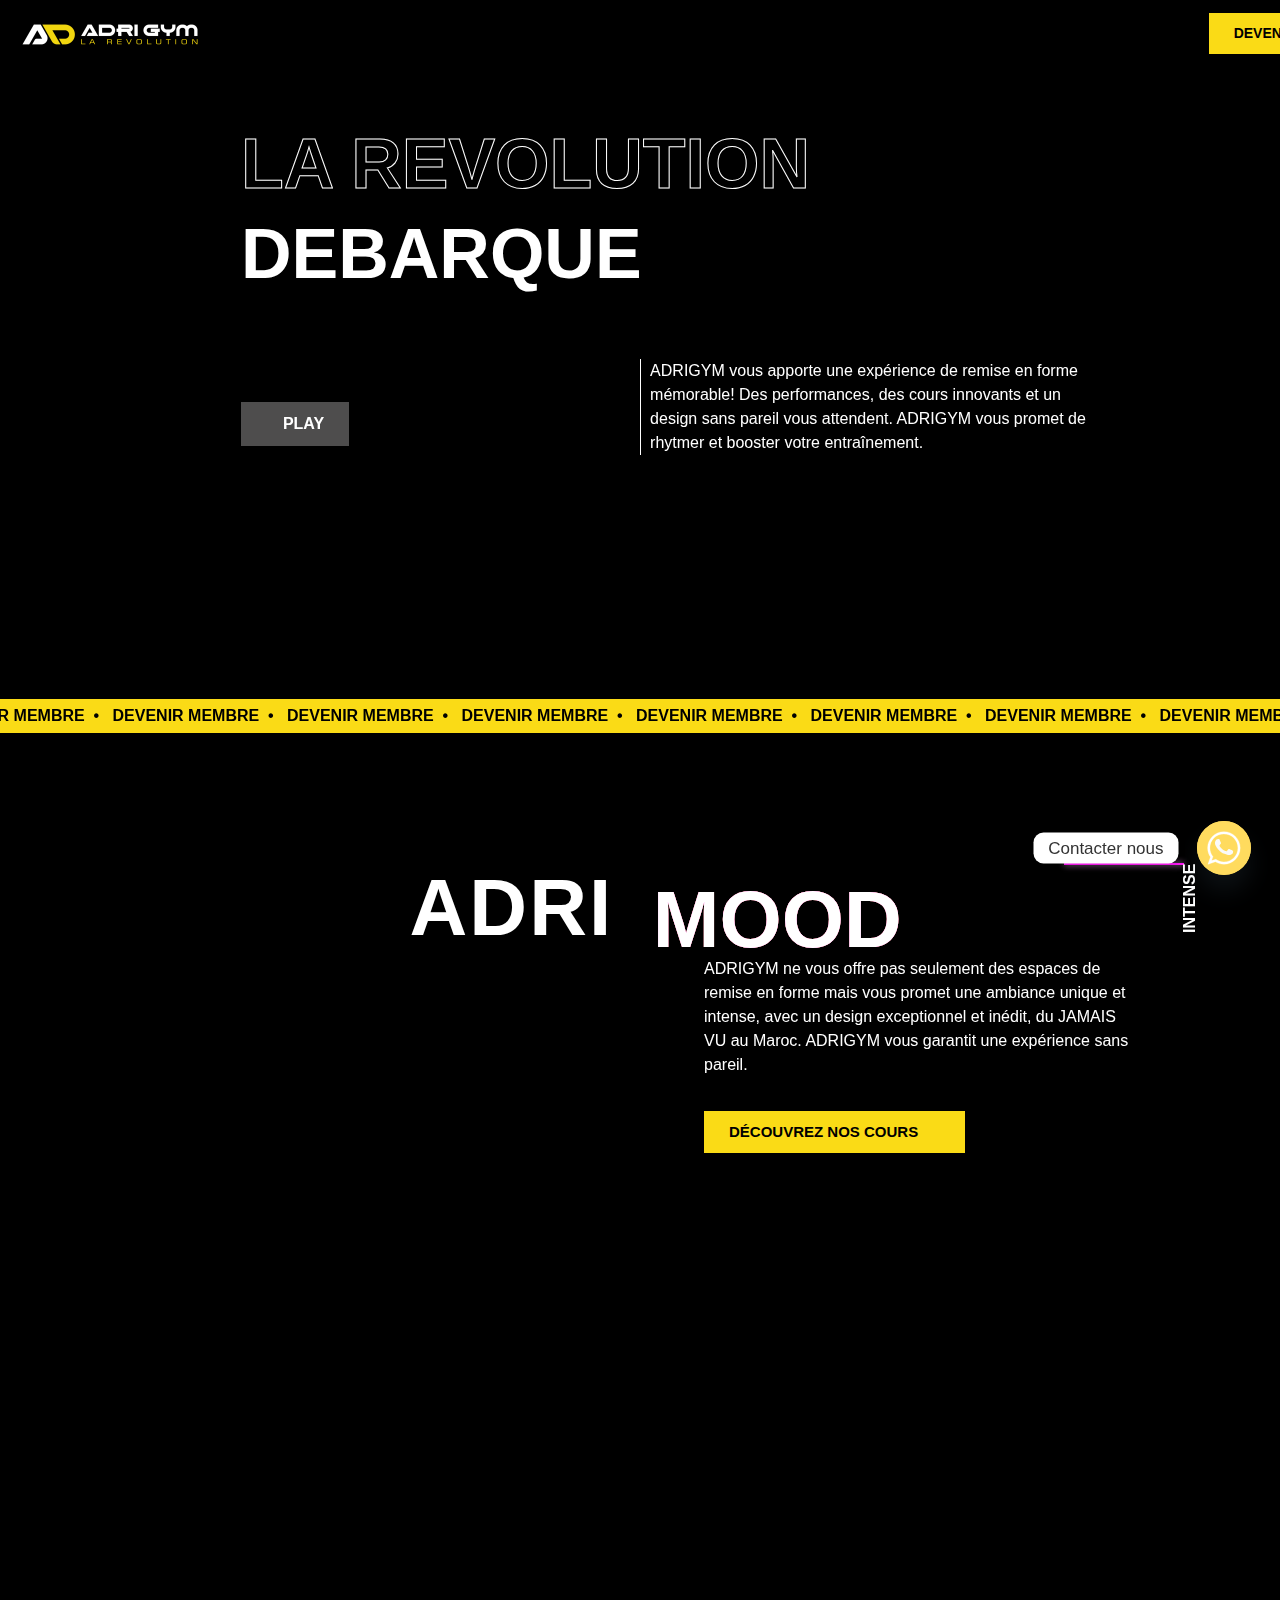
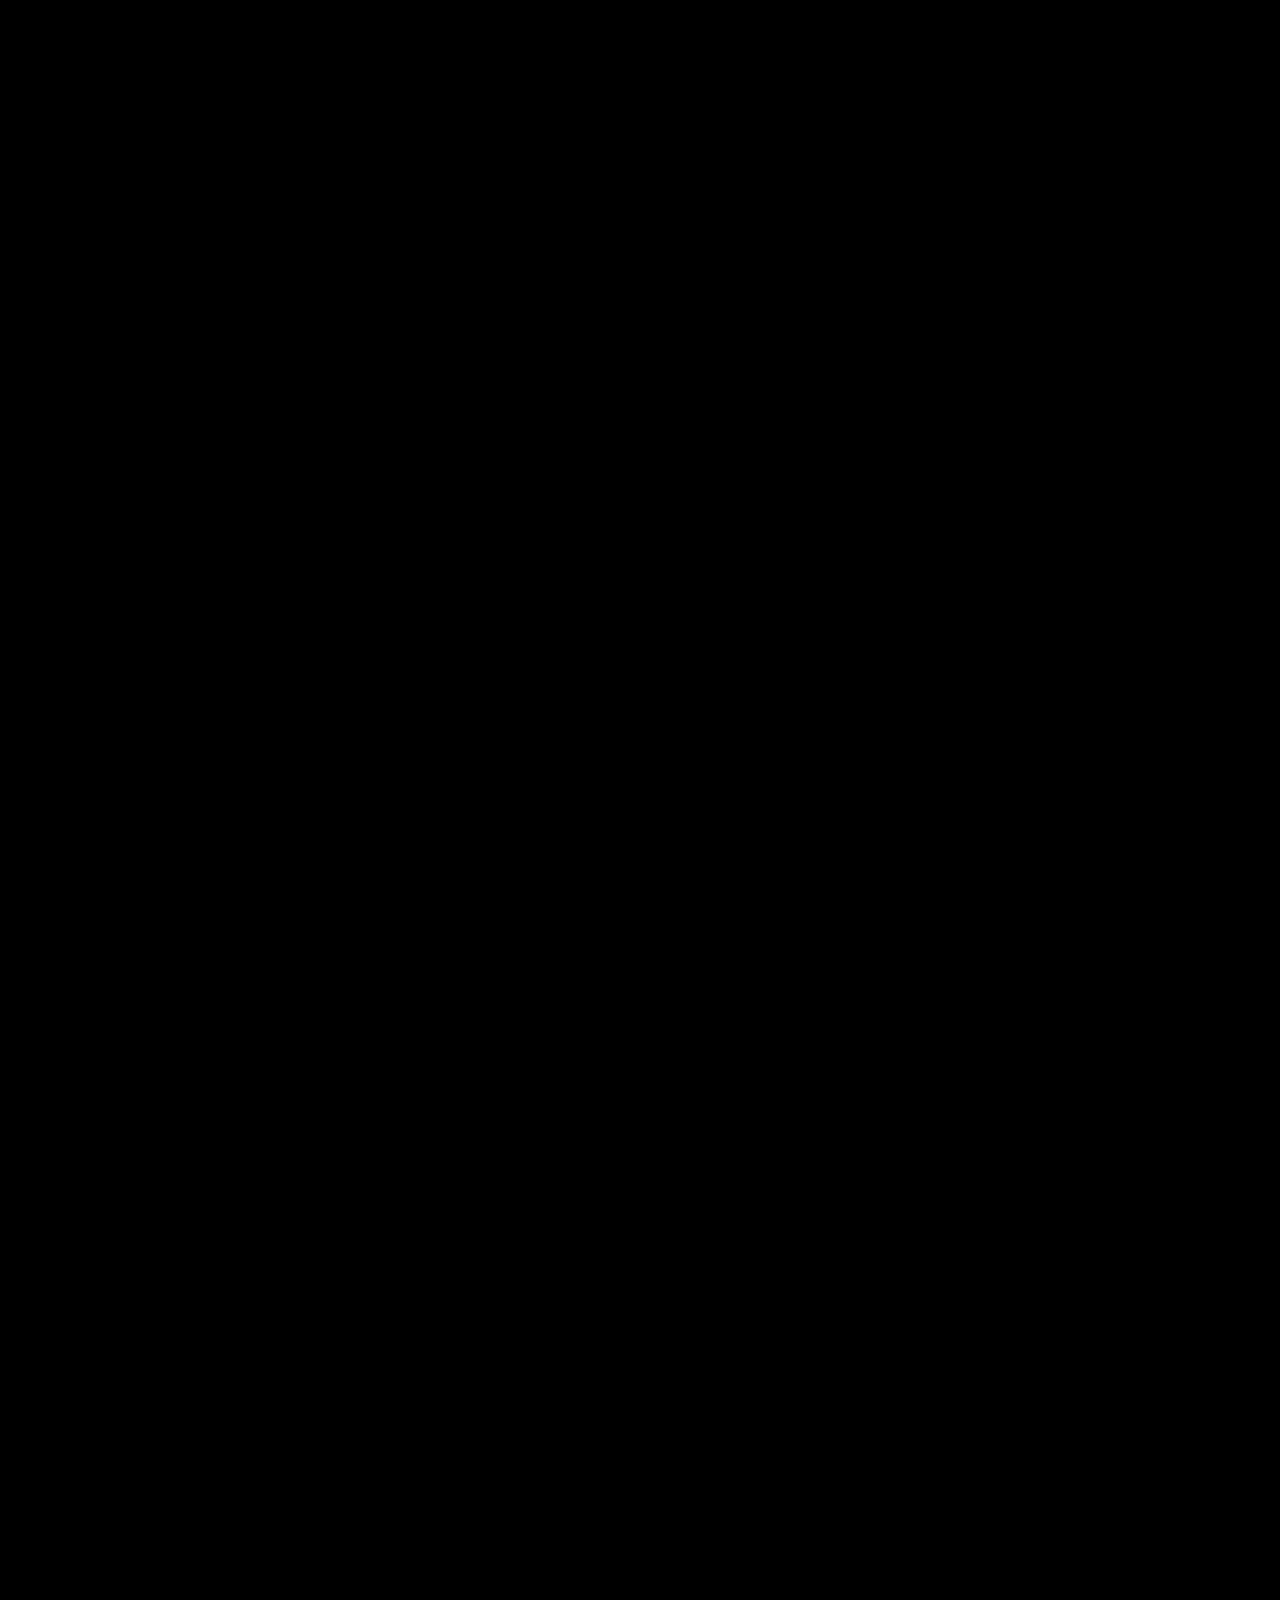
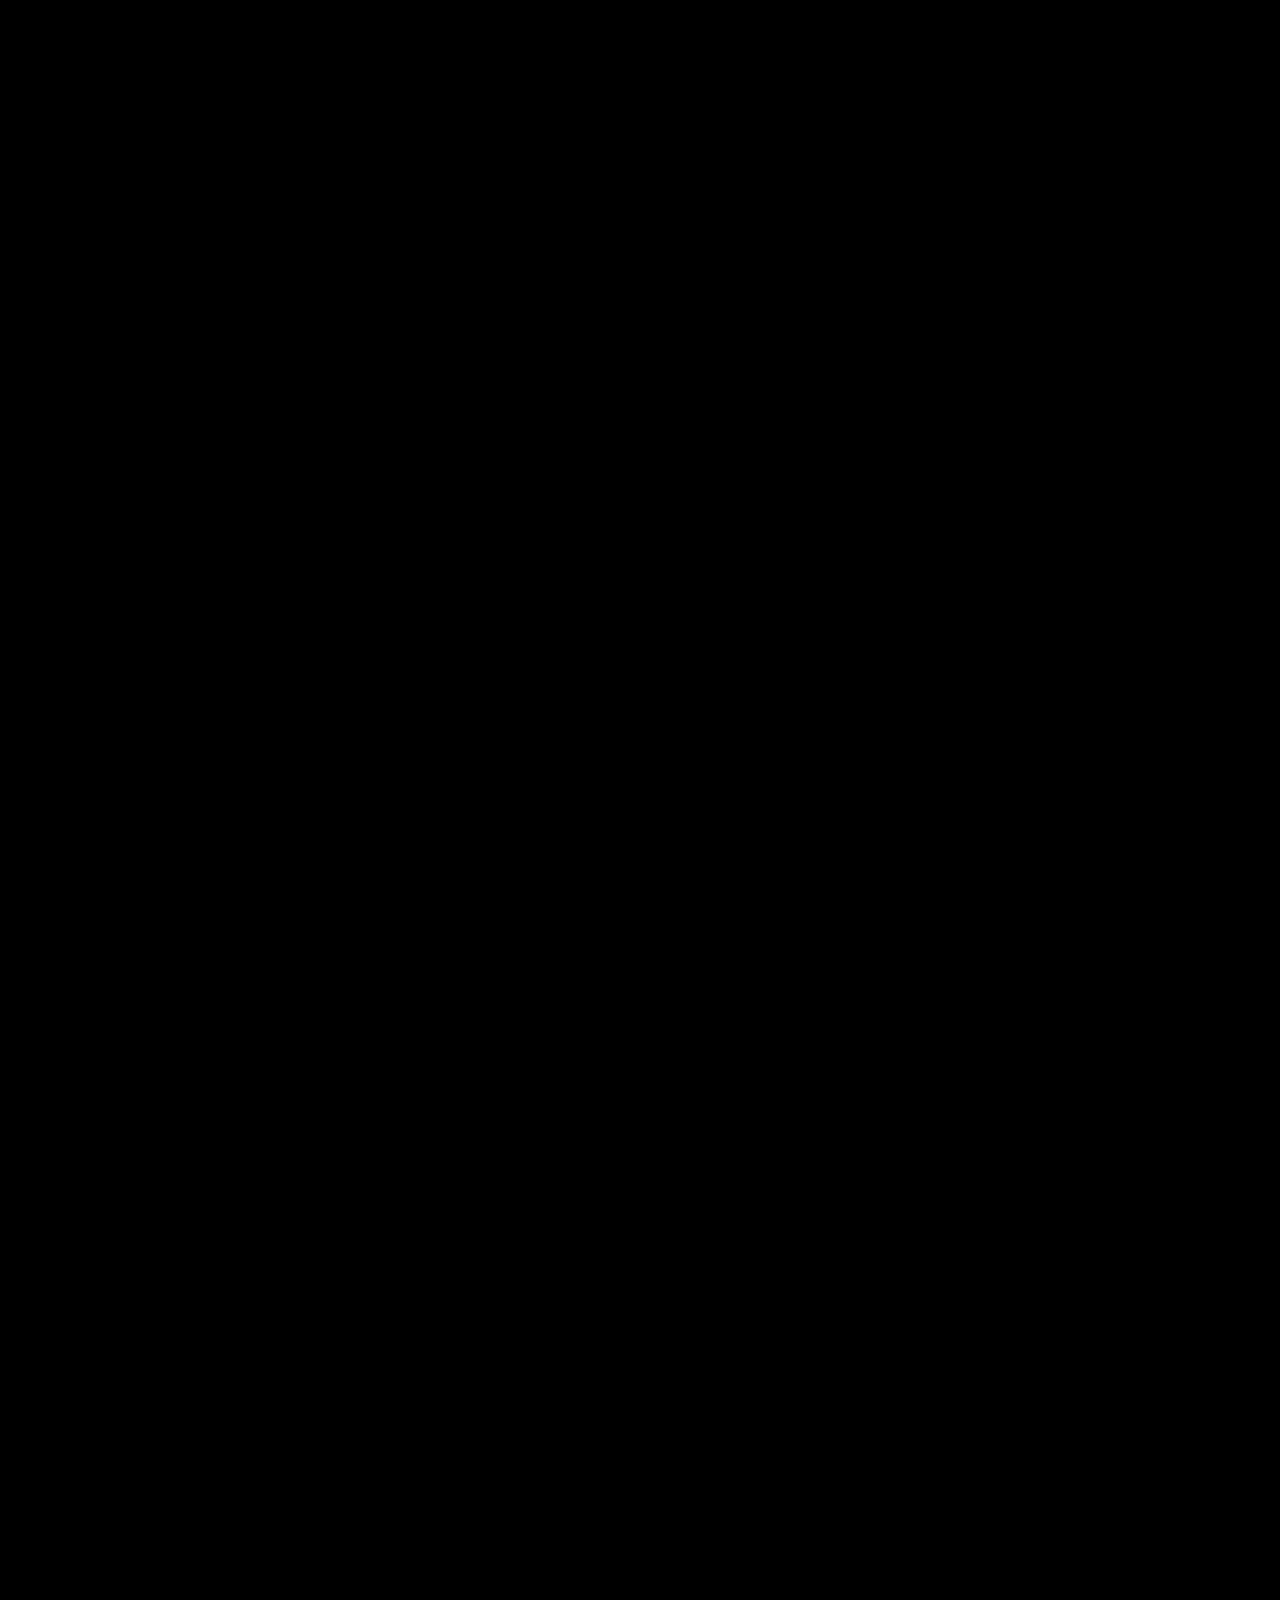
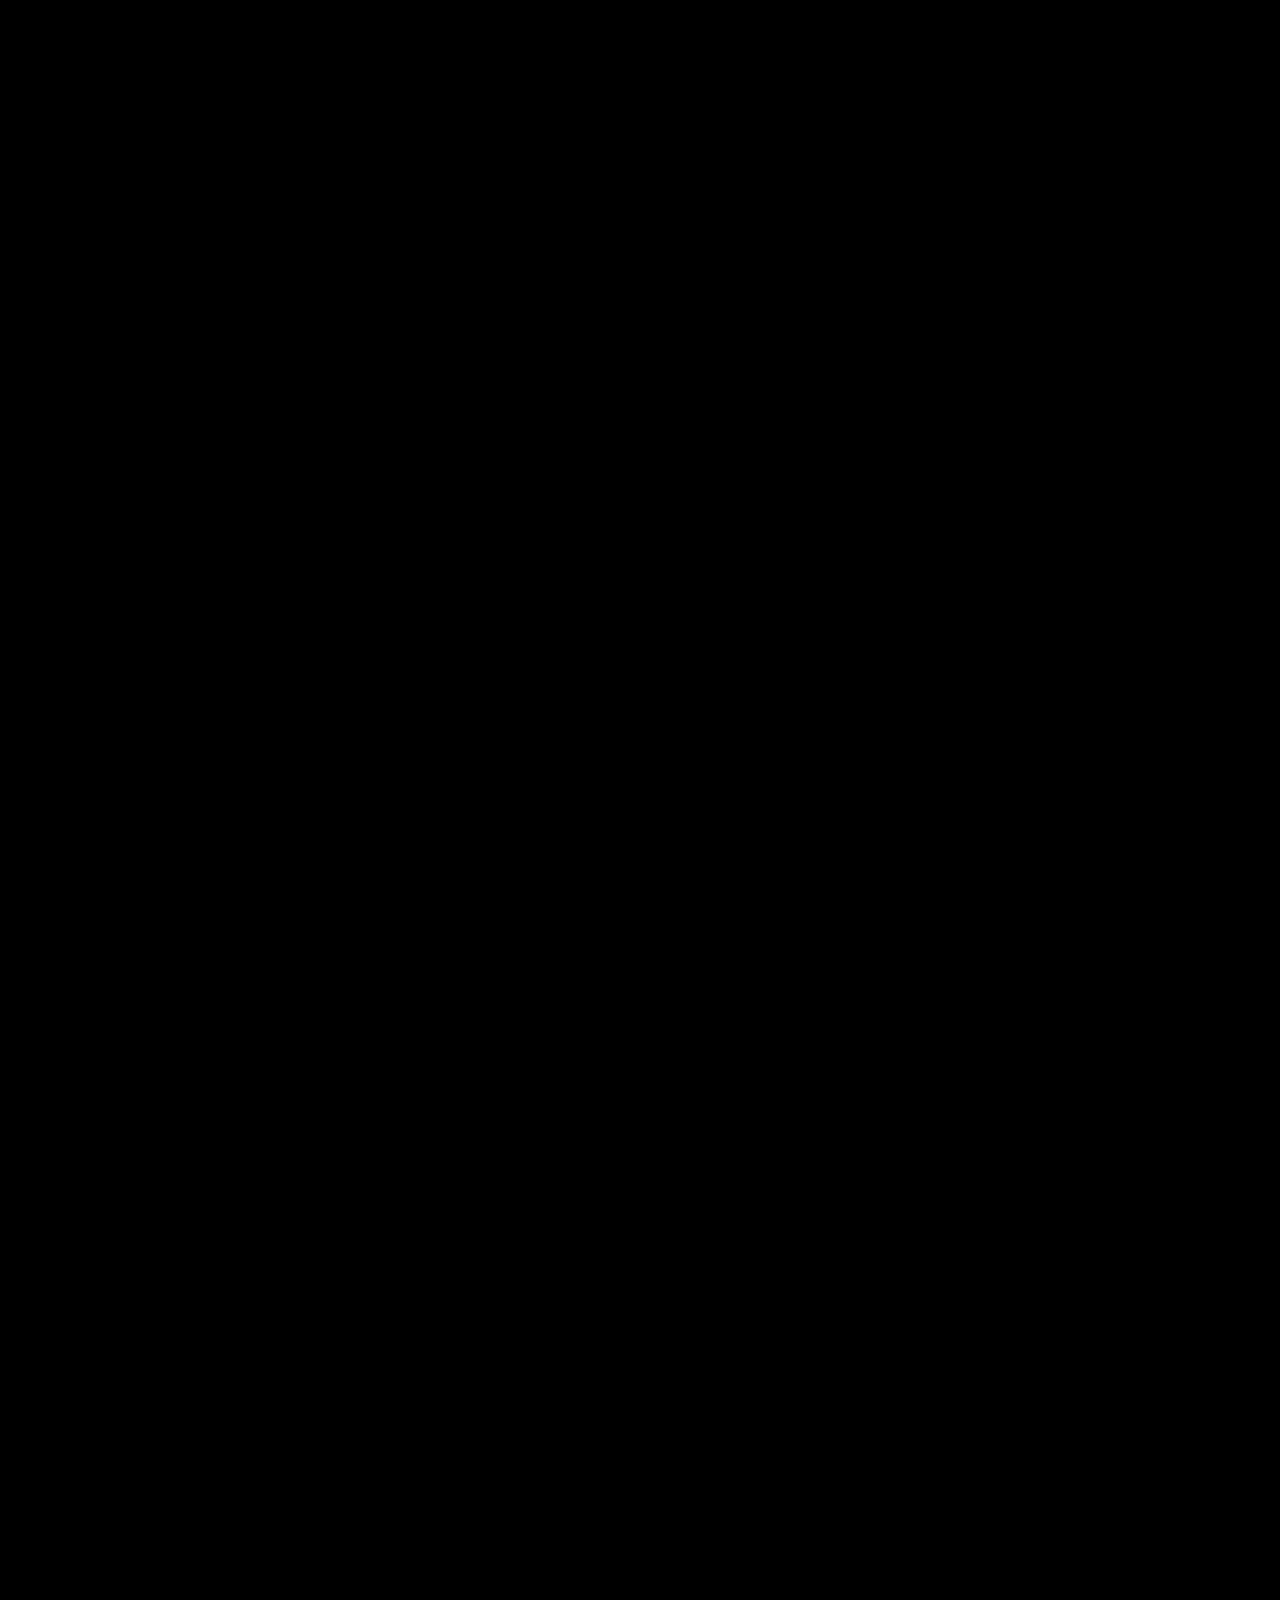
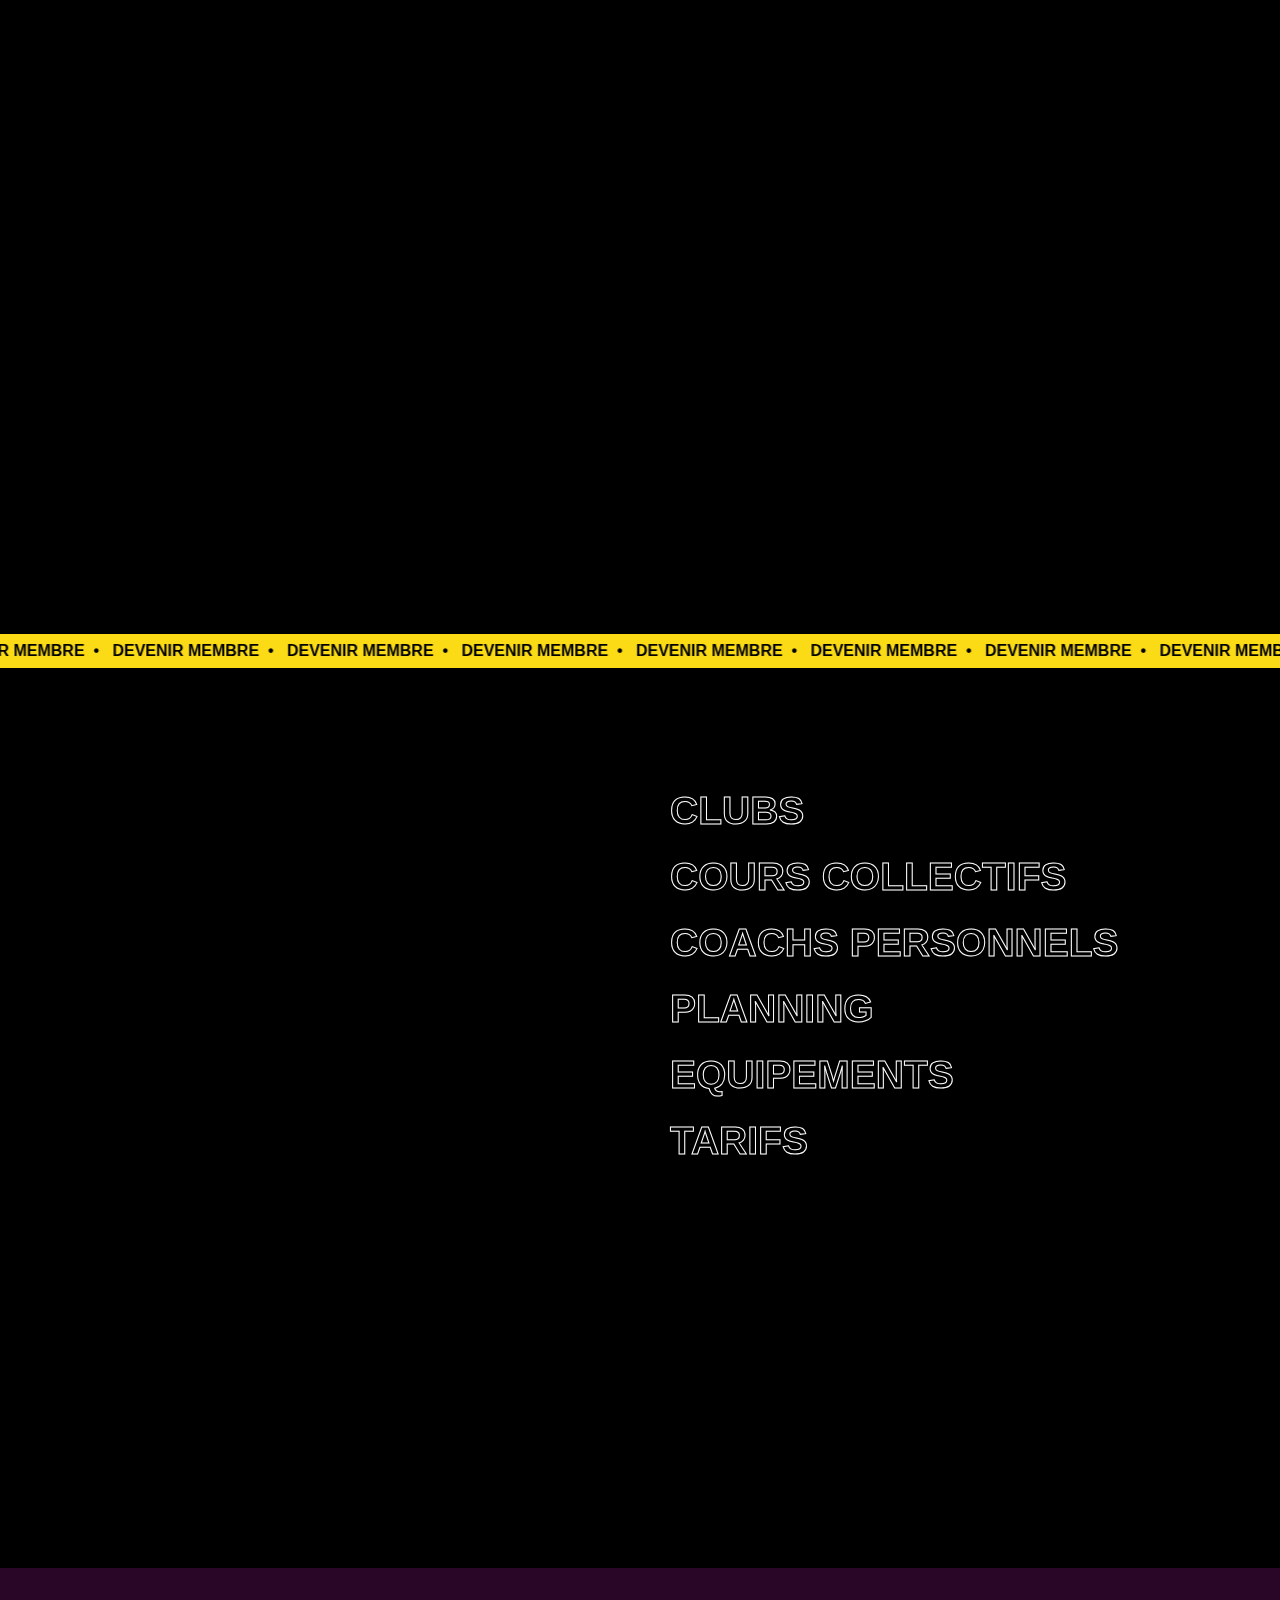
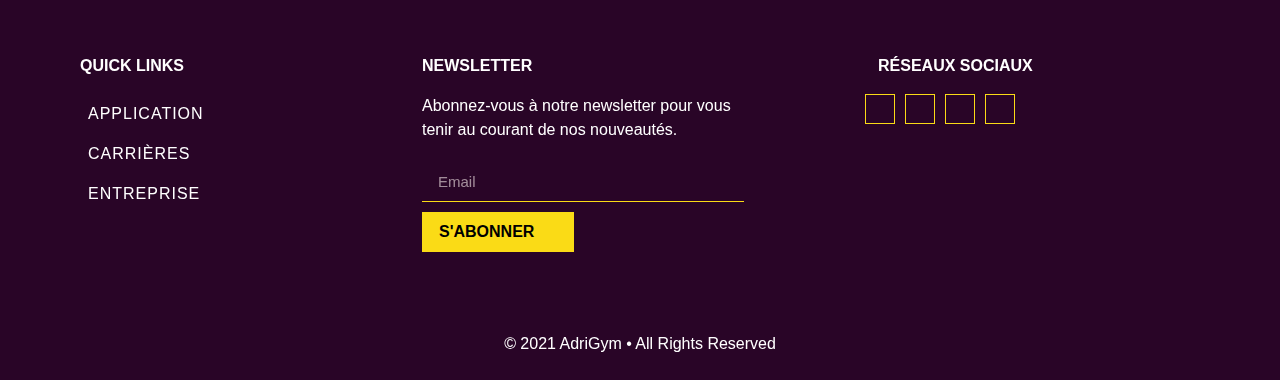
==== commit 7eaffa4d: "Update index.html" ====
--- a/index.html
+++ b/index.html
@@ -2015,7 +2015,7 @@
 <link rel="stylesheet" id="htmega-widgets-css" href="./ADRIGYM_files/htmega-widgets.css" media="all">
 <link rel="stylesheet" id="e-animations-css" href="./ADRIGYM_files/animations.min.css" media="all">
 <script id="chaty-front-end-js-extra">
-var chaty_settings = {"ajax_url":"https:\/\/adrigym.ma\/wp-admin\/admin-ajax.php","analytics":"0","capture_analytics":"1","token":"65fc8d129b","chaty_widgets":[{"id":0,"identifier":0,"settings":{"cta_type":"simple-view","cta_body":"","cta_head":"","cta_head_bg_color":"","cta_head_text_color":"","show_close_button":1,"position":"right","custom_position":1,"bottom_spacing":"25","side_spacing":"25","icon_view":"vertical","default_state":"click","cta_text":"Contacter nous","cta_text_color":"#333333","cta_bg_color":"#ffffff","show_cta":"all_time","is_pending_mesg_enabled":"off","pending_mesg_count":"1","pending_mesg_count_color":"#ffffff","pending_mesg_count_bgcolor":"#dd0000","widget_icon":"chat-base","widget_icon_url":"","font_family":"-apple-system,BlinkMacSystemFont,Segoe UI,Roboto,Oxygen-Sans,Ubuntu,Cantarell,Helvetica Neue,sans-serif","widget_size":"54","custom_widget_size":"54","is_google_analytics_enabled":0,"close_text":"Hide","widget_color":"#A886CD","widget_icon_color":"#ffffff","widget_rgb_color":"168,134,205","has_custom_css":0,"custom_css":"","widget_token":"23d8ef0a08","widget_index":"","attention_effect":""},"triggers":{"has_time_delay":1,"time_delay":"0","exit_intent":0,"has_display_after_page_scroll":0,"display_after_page_scroll":"0","auto_hide_widget":0,"hide_after":0,"show_on_pages_rules":[],"time_diff":0,"has_date_scheduling_rules":0,"date_scheduling_rules":{"start_date_time":"","end_date_time":""},"date_scheduling_rules_timezone":0,"day_hours_scheduling_rules_timezone":0,"has_day_hours_scheduling_rules":[],"day_hours_scheduling_rules":[],"day_time_diff":0,"show_on_direct_visit":0,"show_on_referrer_social_network":0,"show_on_referrer_search_engines":0,"show_on_referrer_google_ads":0,"show_on_referrer_urls":[],"has_show_on_specific_referrer_urls":0,"has_traffic_source":0,"has_countries":0,"countries":[],"has_target_rules":0},"channels":[{"channel":"Whatsapp","value":"212661655399","hover_text":"WhatsApp","svg_icon":"<svg width=\"39\" height=\"39\" viewBox=\"0 0 39 39\" fill=\"none\" xmlns=\"http:\/\/www.w3.org\/2000\/svg\"><circle class=\"color-element\" cx=\"19.4395\" cy=\"19.4395\" r=\"19.4395\" fill=\"#49E670\"\/><path d=\"M12.9821 10.1115C12.7029 10.7767 11.5862 11.442 10.7486 11.575C10.1902 11.7081 9.35269 11.8411 6.84003 10.7767C3.48981 9.44628 1.39593 6.25317 1.25634 6.12012C1.11674 5.85403 2.13001e-06 4.39053 2.13001e-06 2.92702C2.13001e-06 1.46351 0.83755 0.665231 1.11673 0.399139C1.39592 0.133046 1.8147 1.01506e-06 2.23348 1.01506e-06C2.37307 1.01506e-06 2.51267 1.01506e-06 2.65226 1.01506e-06C2.93144 1.01506e-06 3.21063 -2.02219e-06 3.35022 0.532183C3.62941 1.19741 4.32736 2.66092 4.32736 2.79397C4.46696 2.92702 4.46696 3.19311 4.32736 3.32616C4.18777 3.59225 4.18777 3.59224 3.90858 3.85834C3.76899 3.99138 3.6294 4.12443 3.48981 4.39052C3.35022 4.52357 3.21063 4.78966 3.35022 5.05576C3.48981 5.32185 4.18777 6.38622 5.16491 7.18449C6.42125 8.24886 7.39839 8.51496 7.81717 8.78105C8.09636 8.91409 8.37554 8.9141 8.65472 8.648C8.93391 8.38191 9.21309 7.98277 9.49228 7.58363C9.77146 7.31754 10.0507 7.1845 10.3298 7.31754C10.609 7.45059 12.2841 8.11582 12.5633 8.38191C12.8425 8.51496 13.1217 8.648 13.1217 8.78105C13.1217 8.78105 13.1217 9.44628 12.9821 10.1115Z\" transform=\"translate(12.9597 12.9597)\" fill=\"#FAFAFA\"\/><path d=\"M0.196998 23.295L0.131434 23.4862L0.323216 23.4223L5.52771 21.6875C7.4273 22.8471 9.47325 23.4274 11.6637 23.4274C18.134 23.4274 23.4274 18.134 23.4274 11.6637C23.4274 5.19344 18.134 -0.1 11.6637 -0.1C5.19344 -0.1 -0.1 5.19344 -0.1 11.6637C-0.1 13.9996 0.624492 16.3352 1.93021 18.2398L0.196998 23.295ZM5.87658 19.8847L5.84025 19.8665L5.80154 19.8788L2.78138 20.8398L3.73978 17.9646L3.75932 17.906L3.71562 17.8623L3.43104 17.5777C2.27704 15.8437 1.55796 13.8245 1.55796 11.6637C1.55796 6.03288 6.03288 1.55796 11.6637 1.55796C17.2945 1.55796 21.7695 6.03288 21.7695 11.6637C21.7695 17.2945 17.2945 21.7695 11.6637 21.7695C9.64222 21.7695 7.76778 21.1921 6.18227 20.039L6.17557 20.0342L6.16817 20.0305L5.87658 19.8847Z\" transform=\"translate(7.7758 7.77582)\" fill=\"white\" stroke=\"white\" stroke-width=\"0.2\"\/><\/svg>","is_desktop":1,"is_mobile":1,"icon_color":"#ffdb5e","icon_rgb_color":"255,219,94","channel_type":"Whatsapp","custom_image_url":"","order":"","pre_set_message":"","is_use_web_version":"1","is_open_new_tab":"1","is_default_open":"0","has_welcome_message":"1","chat_welcome_message":"Bonjour, comment puis-je vous aider ?","wp_popup_headline":"","wp_popup_nickname":"","wp_popup_profile":"","wp_popup_head_bg_color":"#ffdb5e","qr_code_image_url":"","mail_subject":"","channel_account_type":"personal","contact_form_settings":[],"contact_fields":[],"url":"https:\/\/web.whatsapp.com\/send?phone=212661655399","mobile_target":"","desktop_target":"_blank","target":"_blank","is_agent":0,"agent_data":[],"header_text":"","header_sub_text":"","header_bg_color":"","header_text_color":"","widget_token":"23d8ef0a08","widget_index":"","click_event":"","viber_url":""}]}],"data_analytics_settings":"off","lang":{"whatsapp_label":"WhatsApp Message","hide_whatsapp_form":"Hide WhatsApp Form","emoji_picker":"Show Emojis"}};
+var chaty_settings = {"ajax_url":"https:\/\/adrigym.ma\/wp-admin\/admin-ajax.php","analytics":"0","capture_analytics":"1","token":"65fc8d129b","chaty_widgets":[{"id":0,"identifier":0,"settings":{"cta_type":"simple-view","cta_body":"","cta_head":"","cta_head_bg_color":"","cta_head_text_color":"","show_close_button":1,"position":"right","custom_position":1,"bottom_spacing":"25","side_spacing":"25","icon_view":"vertical","default_state":"click","cta_text":"Contacter nous","cta_text_color":"#333333","cta_bg_color":"#ffffff","show_cta":"all_time","is_pending_mesg_enabled":"off","pending_mesg_count":"1","pending_mesg_count_color":"#ffffff","pending_mesg_count_bgcolor":"#dd0000","widget_icon":"chat-base","widget_icon_url":"","font_family":"-apple-system,BlinkMacSystemFont,Segoe UI,Roboto,Oxygen-Sans,Ubuntu,Cantarell,Helvetica Neue,sans-serif","widget_size":"54","custom_widget_size":"54","is_google_analytics_enabled":0,"close_text":"Hide","widget_color":"#A886CD","widget_icon_color":"#ffffff","widget_rgb_color":"168,134,205","has_custom_css":0,"custom_css":"","widget_token":"23d8ef0a08","widget_index":"","attention_effect":""},"triggers":{"has_time_delay":1,"time_delay":"0","exit_intent":0,"has_display_after_page_scroll":0,"display_after_page_scroll":"0","auto_hide_widget":0,"hide_after":0,"show_on_pages_rules":[],"time_diff":0,"has_date_scheduling_rules":0,"date_scheduling_rules":{"start_date_time":"","end_date_time":""},"date_scheduling_rules_timezone":0,"day_hours_scheduling_rules_timezone":0,"has_day_hours_scheduling_rules":[],"day_hours_scheduling_rules":[],"day_time_diff":0,"show_on_direct_visit":0,"show_on_referrer_social_network":0,"show_on_referrer_search_engines":0,"show_on_referrer_google_ads":0,"show_on_referrer_urls":[],"has_show_on_specific_referrer_urls":0,"has_traffic_source":0,"has_countries":0,"countries":[],"has_target_rules":0},"channels":[{"channel":"Whatsapp","value":"212662155983","hover_text":"WhatsApp","svg_icon":"<svg width=\"39\" height=\"39\" viewBox=\"0 0 39 39\" fill=\"none\" xmlns=\"http:\/\/www.w3.org\/2000\/svg\"><circle class=\"color-element\" cx=\"19.4395\" cy=\"19.4395\" r=\"19.4395\" fill=\"#49E670\"\/><path d=\"M12.9821 10.1115C12.7029 10.7767 11.5862 11.442 10.7486 11.575C10.1902 11.7081 9.35269 11.8411 6.84003 10.7767C3.48981 9.44628 1.39593 6.25317 1.25634 6.12012C1.11674 5.85403 2.13001e-06 4.39053 2.13001e-06 2.92702C2.13001e-06 1.46351 0.83755 0.665231 1.11673 0.399139C1.39592 0.133046 1.8147 1.01506e-06 2.23348 1.01506e-06C2.37307 1.01506e-06 2.51267 1.01506e-06 2.65226 1.01506e-06C2.93144 1.01506e-06 3.21063 -2.02219e-06 3.35022 0.532183C3.62941 1.19741 4.32736 2.66092 4.32736 2.79397C4.46696 2.92702 4.46696 3.19311 4.32736 3.32616C4.18777 3.59225 4.18777 3.59224 3.90858 3.85834C3.76899 3.99138 3.6294 4.12443 3.48981 4.39052C3.35022 4.52357 3.21063 4.78966 3.35022 5.05576C3.48981 5.32185 4.18777 6.38622 5.16491 7.18449C6.42125 8.24886 7.39839 8.51496 7.81717 8.78105C8.09636 8.91409 8.37554 8.9141 8.65472 8.648C8.93391 8.38191 9.21309 7.98277 9.49228 7.58363C9.77146 7.31754 10.0507 7.1845 10.3298 7.31754C10.609 7.45059 12.2841 8.11582 12.5633 8.38191C12.8425 8.51496 13.1217 8.648 13.1217 8.78105C13.1217 8.78105 13.1217 9.44628 12.9821 10.1115Z\" transform=\"translate(12.9597 12.9597)\" fill=\"#FAFAFA\"\/><path d=\"M0.196998 23.295L0.131434 23.4862L0.323216 23.4223L5.52771 21.6875C7.4273 22.8471 9.47325 23.4274 11.6637 23.4274C18.134 23.4274 23.4274 18.134 23.4274 11.6637C23.4274 5.19344 18.134 -0.1 11.6637 -0.1C5.19344 -0.1 -0.1 5.19344 -0.1 11.6637C-0.1 13.9996 0.624492 16.3352 1.93021 18.2398L0.196998 23.295ZM5.87658 19.8847L5.84025 19.8665L5.80154 19.8788L2.78138 20.8398L3.73978 17.9646L3.75932 17.906L3.71562 17.8623L3.43104 17.5777C2.27704 15.8437 1.55796 13.8245 1.55796 11.6637C1.55796 6.03288 6.03288 1.55796 11.6637 1.55796C17.2945 1.55796 21.7695 6.03288 21.7695 11.6637C21.7695 17.2945 17.2945 21.7695 11.6637 21.7695C9.64222 21.7695 7.76778 21.1921 6.18227 20.039L6.17557 20.0342L6.16817 20.0305L5.87658 19.8847Z\" transform=\"translate(7.7758 7.77582)\" fill=\"white\" stroke=\"white\" stroke-width=\"0.2\"\/><\/svg>","is_desktop":1,"is_mobile":1,"icon_color":"#ffdb5e","icon_rgb_color":"255,219,94","channel_type":"Whatsapp","custom_image_url":"","order":"","pre_set_message":"","is_use_web_version":"1","is_open_new_tab":"1","is_default_open":"0","has_welcome_message":"1","chat_welcome_message":"Bonjour, comment puis-je vous aider ?","wp_popup_headline":"","wp_popup_nickname":"","wp_popup_profile":"","wp_popup_head_bg_color":"#ffdb5e","qr_code_image_url":"","mail_subject":"","channel_account_type":"personal","contact_form_settings":[],"contact_fields":[],"url":"https:\/\/web.whatsapp.com\/send?phone=212661655399","mobile_target":"","desktop_target":"_blank","target":"_blank","is_agent":0,"agent_data":[],"header_text":"","header_sub_text":"","header_bg_color":"","header_text_color":"","widget_token":"23d8ef0a08","widget_index":"","click_event":"","viber_url":""}]}],"data_analytics_settings":"off","lang":{"whatsapp_label":"WhatsApp Message","hide_whatsapp_form":"Hide WhatsApp Form","emoji_picker":"Show Emojis"}};
 </script>
 <script defer="defer" src="./ADRIGYM_files/cht-front-script.min.js.téléchargement" id="chaty-front-end-js"></script>
 <script defer="defer" src="./ADRIGYM_files/mailcheck.js.téléchargement" id="chaty-mail-check-js"></script>
@@ -2254,4 +2254,4 @@
       div.grammarly-desktop-integration:before {
         content: attr(data-content);
       }
-    </style><div aria-label="grammarly-integration" role="group" tabindex="-1" class="grammarly-desktop-integration" data-content="{&quot;mode&quot;:&quot;full&quot;,&quot;isActive&quot;:true,&quot;isUserDisabled&quot;:false}"></div></template></grammarly-desktop-integration></html>+    </style><div aria-label="grammarly-integration" role="group" tabindex="-1" class="grammarly-desktop-integration" data-content="{&quot;mode&quot;:&quot;full&quot;,&quot;isActive&quot;:true,&quot;isUserDisabled&quot;:false}"></div></template></grammarly-desktop-integration></html>
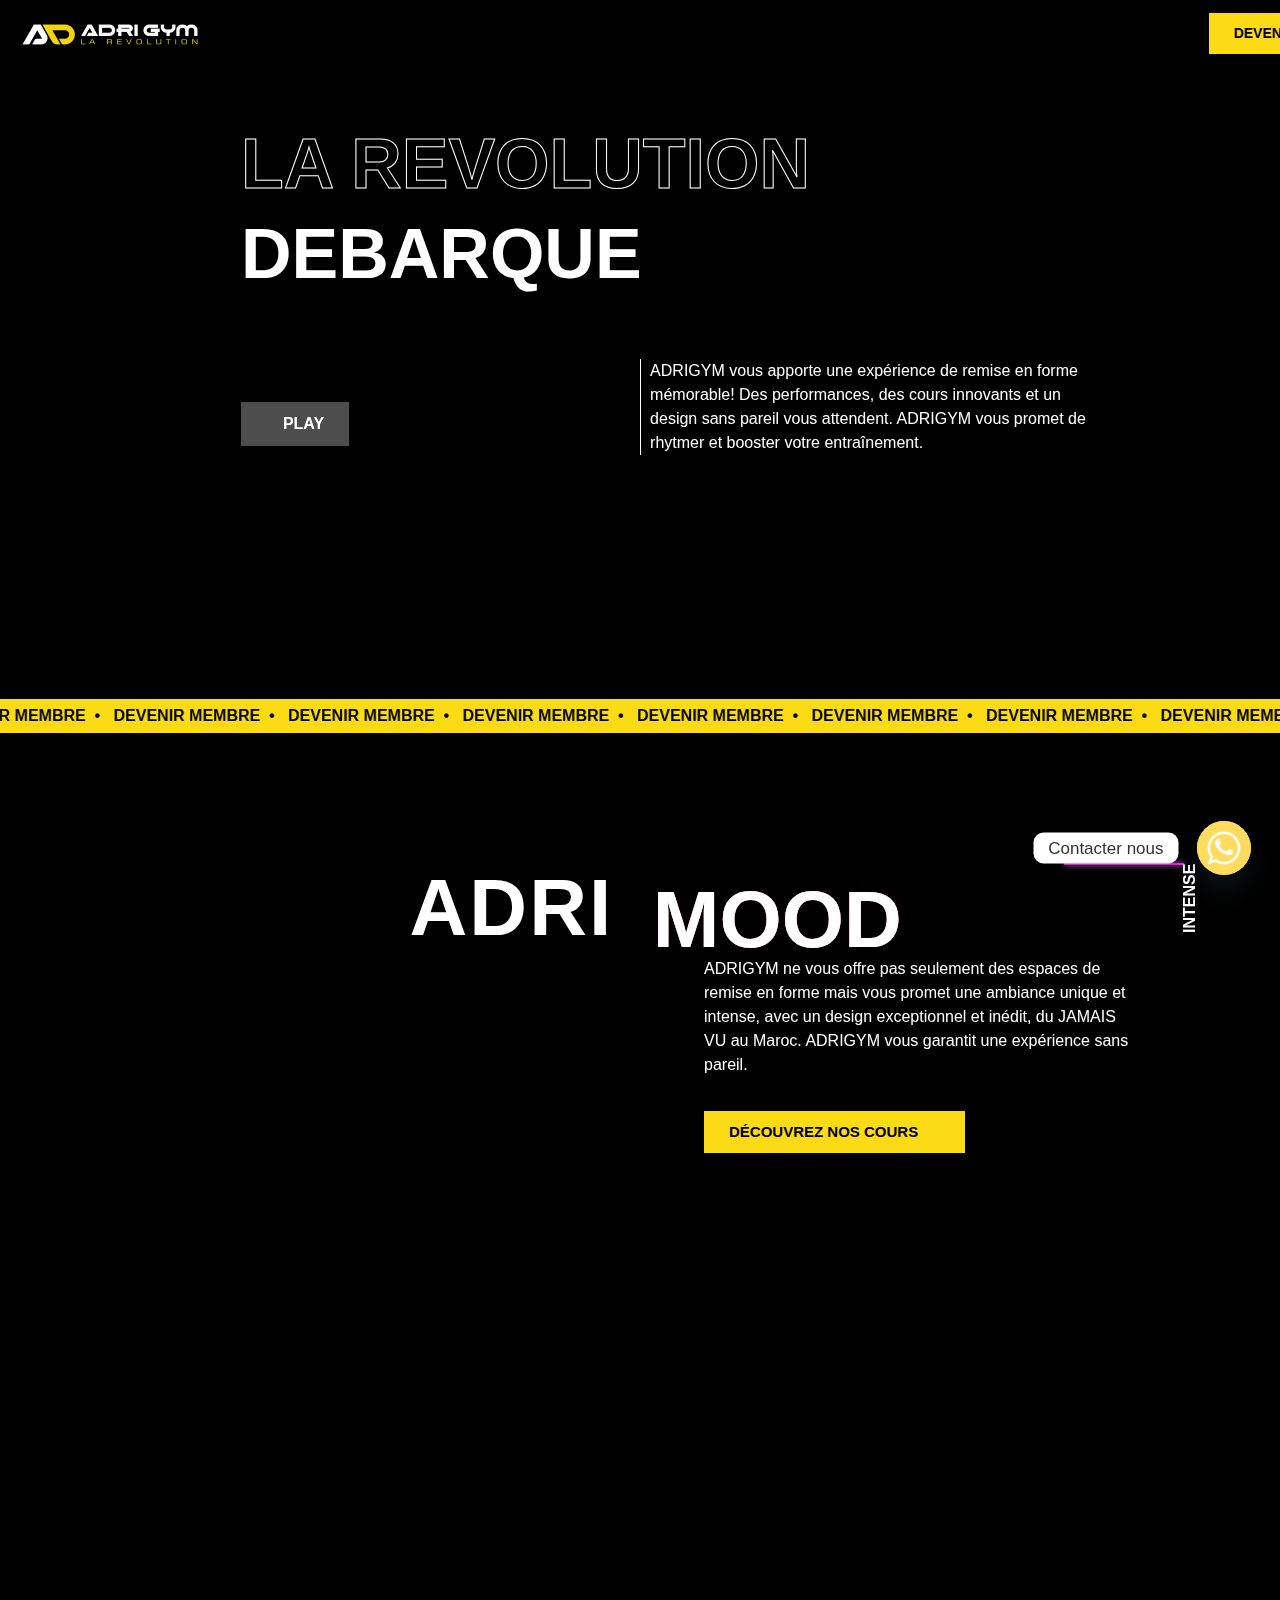
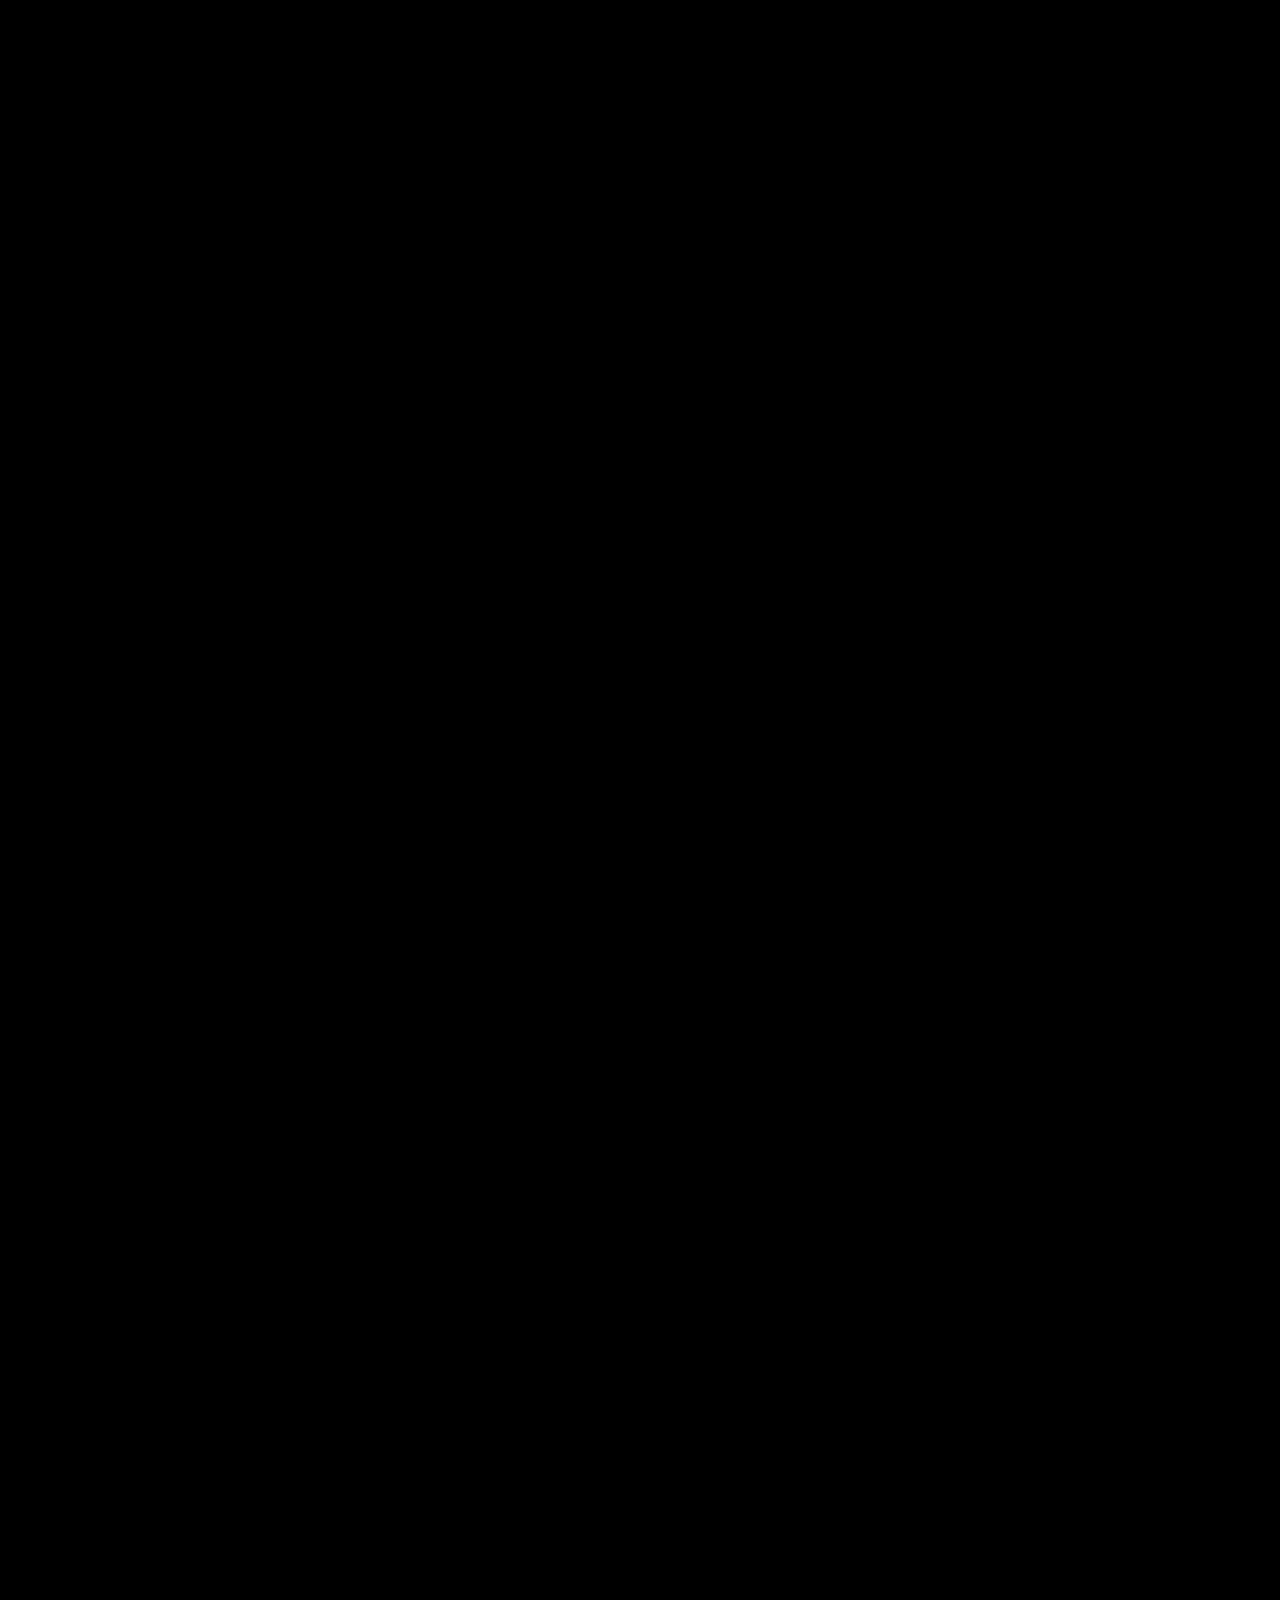
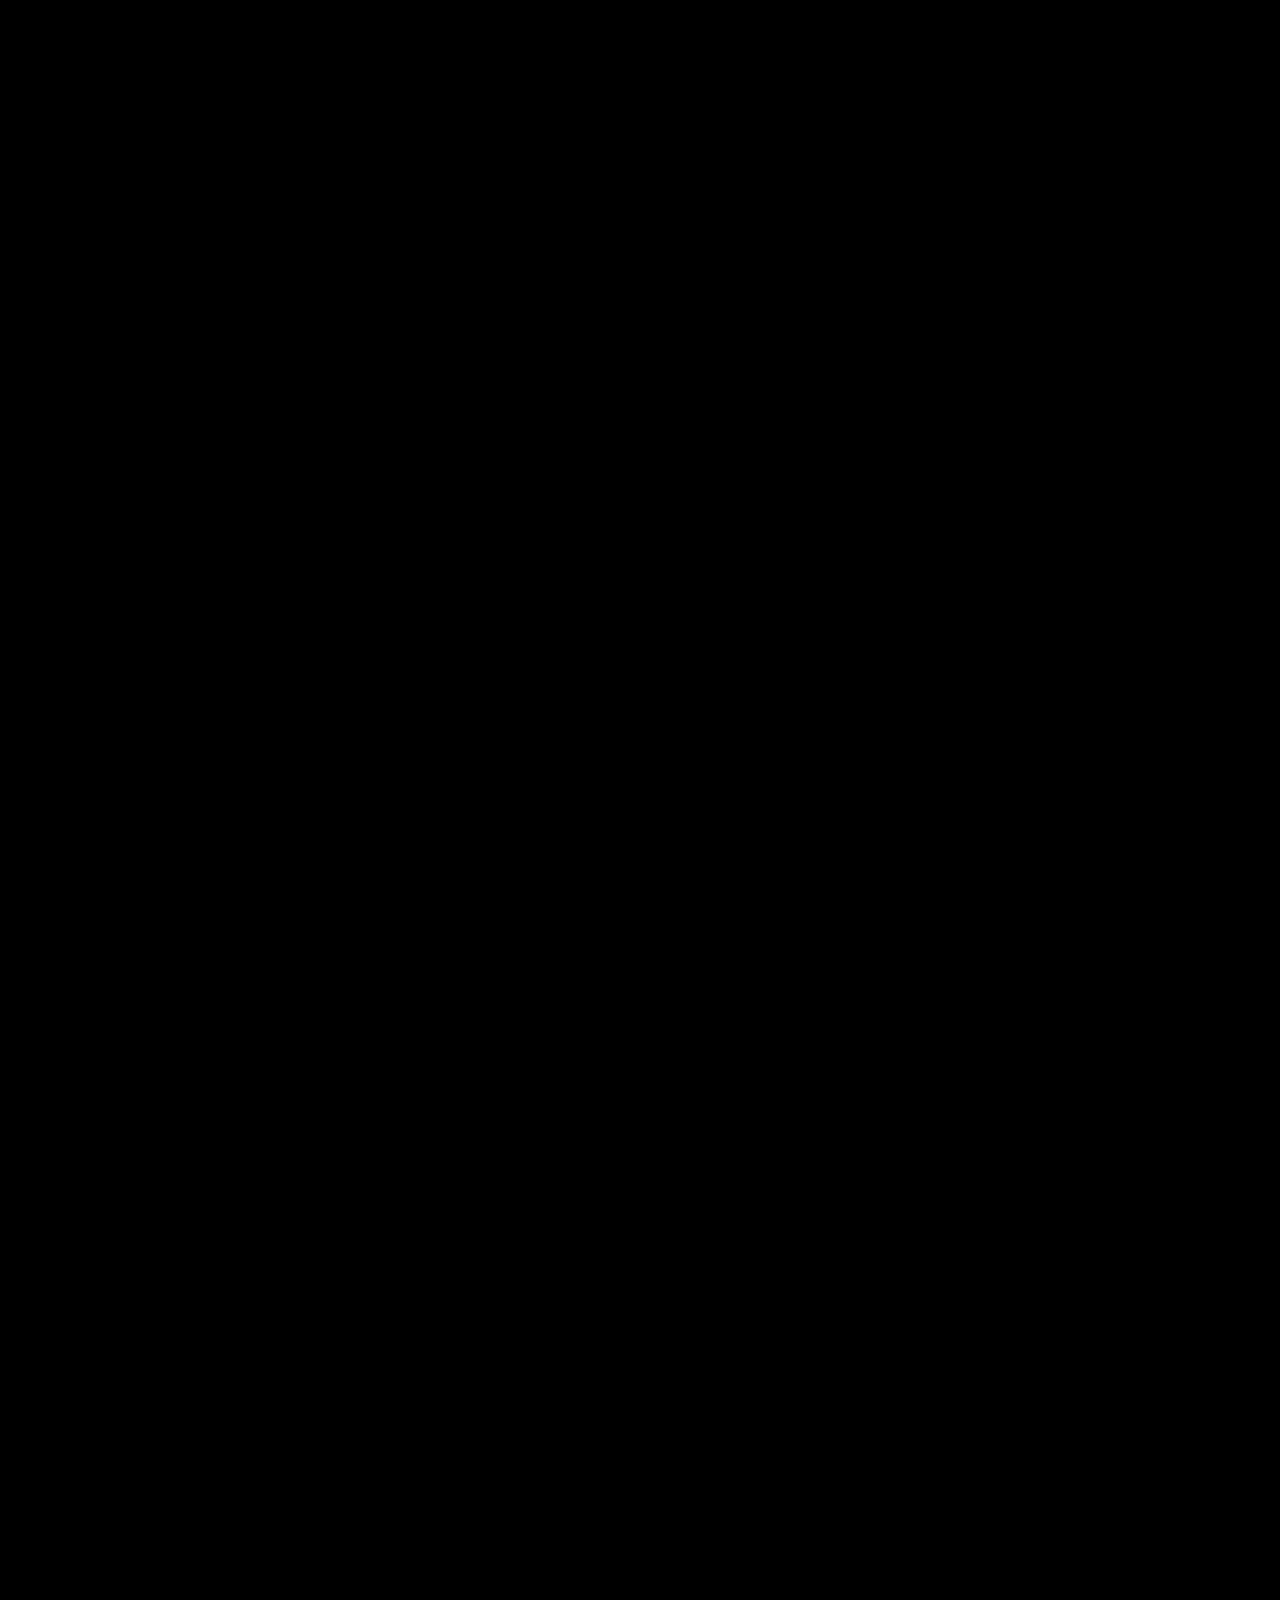
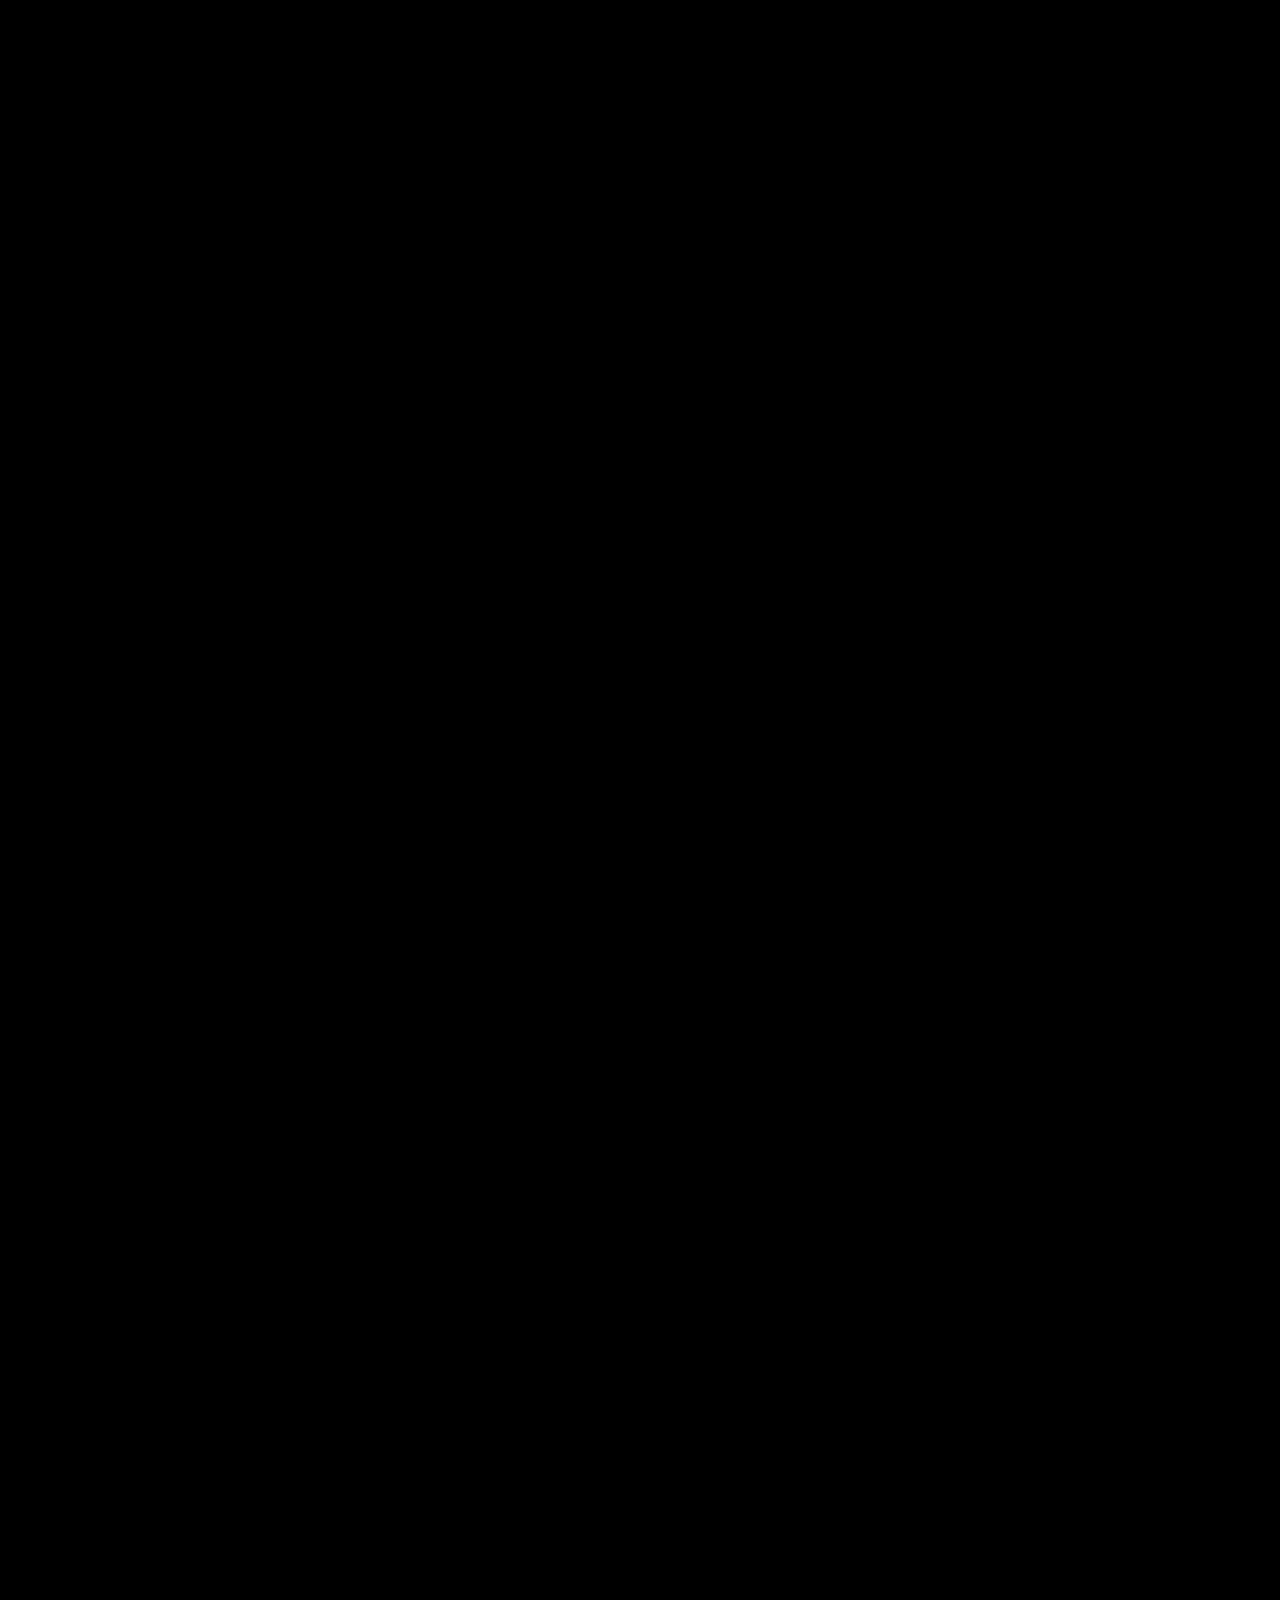
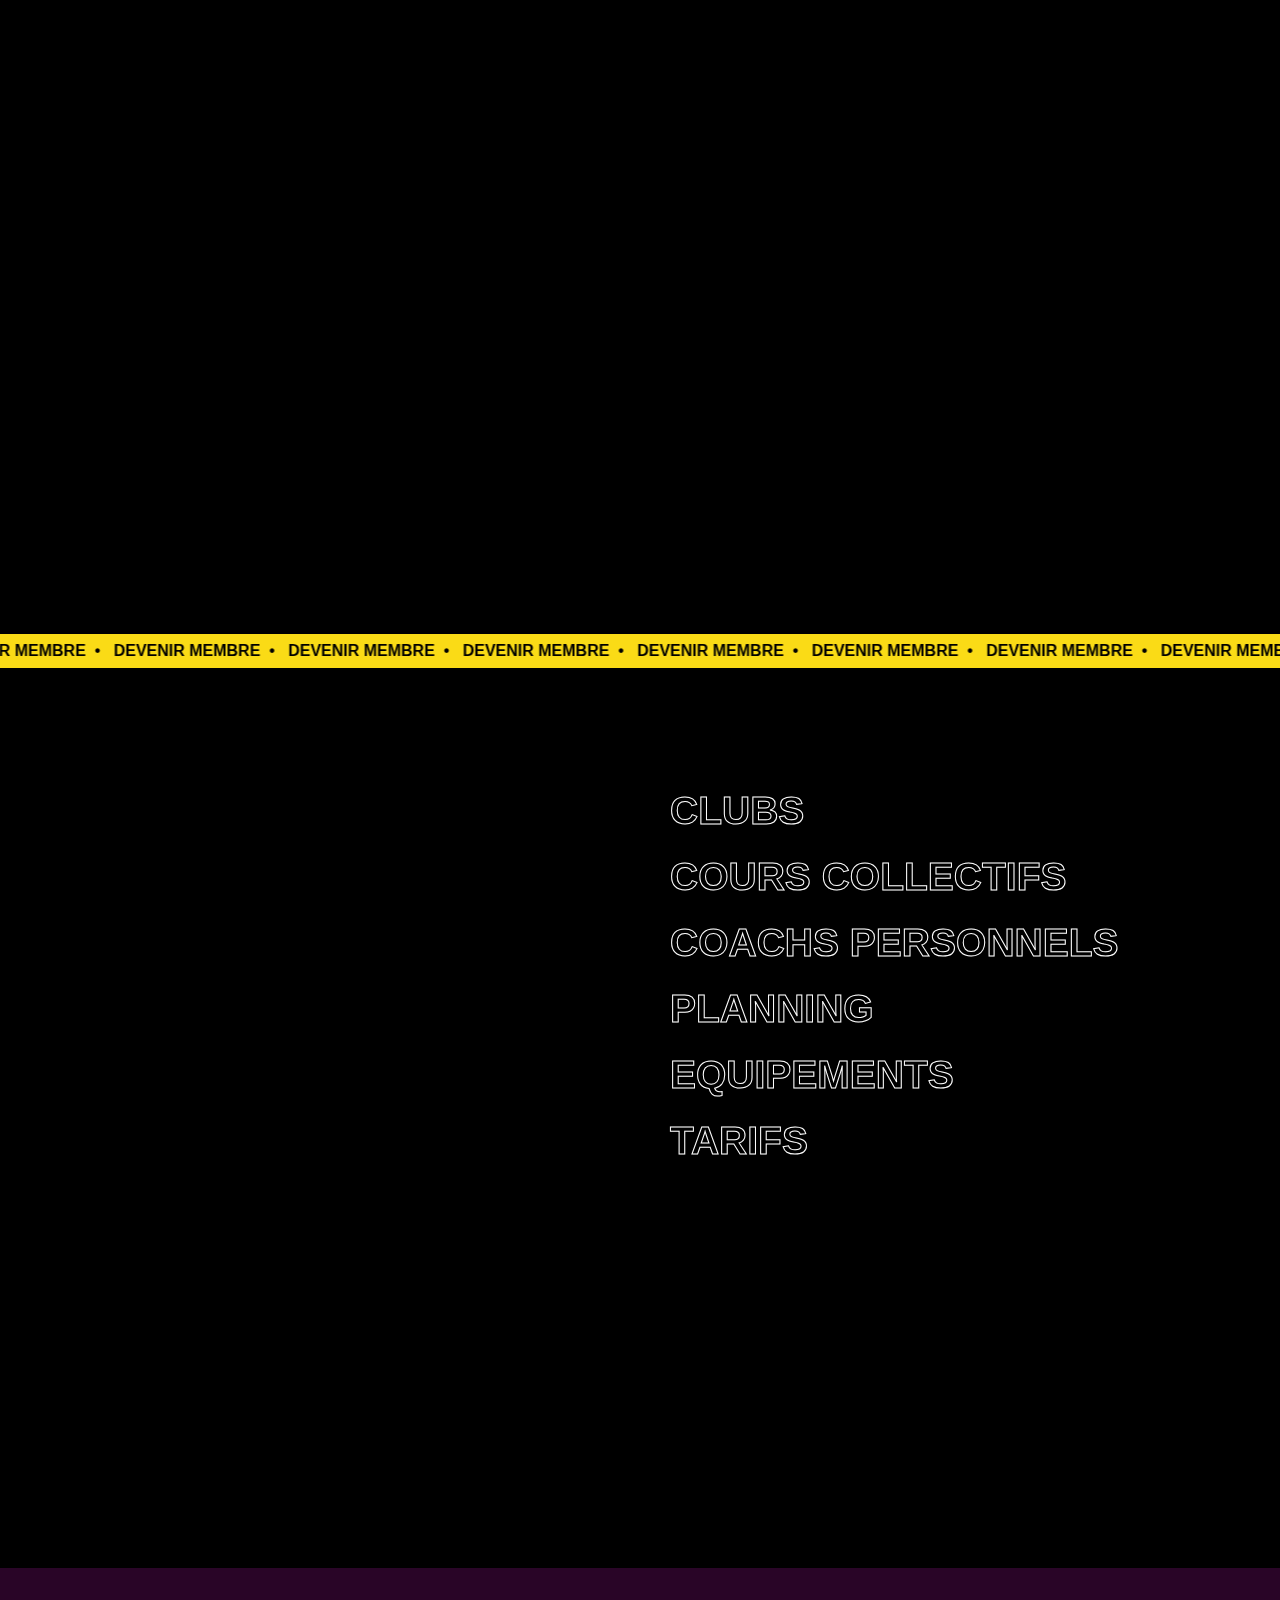
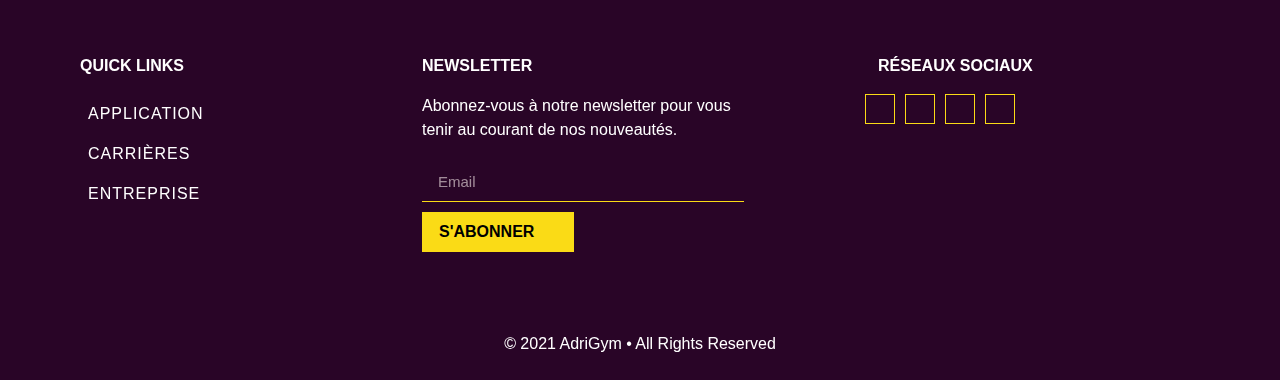
==== commit 1273326c: "Update index.html" ====
--- a/index.html
+++ b/index.html
@@ -2015,7 +2015,7 @@
 <link rel="stylesheet" id="htmega-widgets-css" href="./ADRIGYM_files/htmega-widgets.css" media="all">
 <link rel="stylesheet" id="e-animations-css" href="./ADRIGYM_files/animations.min.css" media="all">
 <script id="chaty-front-end-js-extra">
-var chaty_settings = {"ajax_url":"https:\/\/adrigym.ma\/wp-admin\/admin-ajax.php","analytics":"0","capture_analytics":"1","token":"65fc8d129b","chaty_widgets":[{"id":0,"identifier":0,"settings":{"cta_type":"simple-view","cta_body":"","cta_head":"","cta_head_bg_color":"","cta_head_text_color":"","show_close_button":1,"position":"right","custom_position":1,"bottom_spacing":"25","side_spacing":"25","icon_view":"vertical","default_state":"click","cta_text":"Contacter nous","cta_text_color":"#333333","cta_bg_color":"#ffffff","show_cta":"all_time","is_pending_mesg_enabled":"off","pending_mesg_count":"1","pending_mesg_count_color":"#ffffff","pending_mesg_count_bgcolor":"#dd0000","widget_icon":"chat-base","widget_icon_url":"","font_family":"-apple-system,BlinkMacSystemFont,Segoe UI,Roboto,Oxygen-Sans,Ubuntu,Cantarell,Helvetica Neue,sans-serif","widget_size":"54","custom_widget_size":"54","is_google_analytics_enabled":0,"close_text":"Hide","widget_color":"#A886CD","widget_icon_color":"#ffffff","widget_rgb_color":"168,134,205","has_custom_css":0,"custom_css":"","widget_token":"23d8ef0a08","widget_index":"","attention_effect":""},"triggers":{"has_time_delay":1,"time_delay":"0","exit_intent":0,"has_display_after_page_scroll":0,"display_after_page_scroll":"0","auto_hide_widget":0,"hide_after":0,"show_on_pages_rules":[],"time_diff":0,"has_date_scheduling_rules":0,"date_scheduling_rules":{"start_date_time":"","end_date_time":""},"date_scheduling_rules_timezone":0,"day_hours_scheduling_rules_timezone":0,"has_day_hours_scheduling_rules":[],"day_hours_scheduling_rules":[],"day_time_diff":0,"show_on_direct_visit":0,"show_on_referrer_social_network":0,"show_on_referrer_search_engines":0,"show_on_referrer_google_ads":0,"show_on_referrer_urls":[],"has_show_on_specific_referrer_urls":0,"has_traffic_source":0,"has_countries":0,"countries":[],"has_target_rules":0},"channels":[{"channel":"Whatsapp","value":"212662155983","hover_text":"WhatsApp","svg_icon":"<svg width=\"39\" height=\"39\" viewBox=\"0 0 39 39\" fill=\"none\" xmlns=\"http:\/\/www.w3.org\/2000\/svg\"><circle class=\"color-element\" cx=\"19.4395\" cy=\"19.4395\" r=\"19.4395\" fill=\"#49E670\"\/><path d=\"M12.9821 10.1115C12.7029 10.7767 11.5862 11.442 10.7486 11.575C10.1902 11.7081 9.35269 11.8411 6.84003 10.7767C3.48981 9.44628 1.39593 6.25317 1.25634 6.12012C1.11674 5.85403 2.13001e-06 4.39053 2.13001e-06 2.92702C2.13001e-06 1.46351 0.83755 0.665231 1.11673 0.399139C1.39592 0.133046 1.8147 1.01506e-06 2.23348 1.01506e-06C2.37307 1.01506e-06 2.51267 1.01506e-06 2.65226 1.01506e-06C2.93144 1.01506e-06 3.21063 -2.02219e-06 3.35022 0.532183C3.62941 1.19741 4.32736 2.66092 4.32736 2.79397C4.46696 2.92702 4.46696 3.19311 4.32736 3.32616C4.18777 3.59225 4.18777 3.59224 3.90858 3.85834C3.76899 3.99138 3.6294 4.12443 3.48981 4.39052C3.35022 4.52357 3.21063 4.78966 3.35022 5.05576C3.48981 5.32185 4.18777 6.38622 5.16491 7.18449C6.42125 8.24886 7.39839 8.51496 7.81717 8.78105C8.09636 8.91409 8.37554 8.9141 8.65472 8.648C8.93391 8.38191 9.21309 7.98277 9.49228 7.58363C9.77146 7.31754 10.0507 7.1845 10.3298 7.31754C10.609 7.45059 12.2841 8.11582 12.5633 8.38191C12.8425 8.51496 13.1217 8.648 13.1217 8.78105C13.1217 8.78105 13.1217 9.44628 12.9821 10.1115Z\" transform=\"translate(12.9597 12.9597)\" fill=\"#FAFAFA\"\/><path d=\"M0.196998 23.295L0.131434 23.4862L0.323216 23.4223L5.52771 21.6875C7.4273 22.8471 9.47325 23.4274 11.6637 23.4274C18.134 23.4274 23.4274 18.134 23.4274 11.6637C23.4274 5.19344 18.134 -0.1 11.6637 -0.1C5.19344 -0.1 -0.1 5.19344 -0.1 11.6637C-0.1 13.9996 0.624492 16.3352 1.93021 18.2398L0.196998 23.295ZM5.87658 19.8847L5.84025 19.8665L5.80154 19.8788L2.78138 20.8398L3.73978 17.9646L3.75932 17.906L3.71562 17.8623L3.43104 17.5777C2.27704 15.8437 1.55796 13.8245 1.55796 11.6637C1.55796 6.03288 6.03288 1.55796 11.6637 1.55796C17.2945 1.55796 21.7695 6.03288 21.7695 11.6637C21.7695 17.2945 17.2945 21.7695 11.6637 21.7695C9.64222 21.7695 7.76778 21.1921 6.18227 20.039L6.17557 20.0342L6.16817 20.0305L5.87658 19.8847Z\" transform=\"translate(7.7758 7.77582)\" fill=\"white\" stroke=\"white\" stroke-width=\"0.2\"\/><\/svg>","is_desktop":1,"is_mobile":1,"icon_color":"#ffdb5e","icon_rgb_color":"255,219,94","channel_type":"Whatsapp","custom_image_url":"","order":"","pre_set_message":"","is_use_web_version":"1","is_open_new_tab":"1","is_default_open":"0","has_welcome_message":"1","chat_welcome_message":"Bonjour, comment puis-je vous aider ?","wp_popup_headline":"","wp_popup_nickname":"","wp_popup_profile":"","wp_popup_head_bg_color":"#ffdb5e","qr_code_image_url":"","mail_subject":"","channel_account_type":"personal","contact_form_settings":[],"contact_fields":[],"url":"https:\/\/web.whatsapp.com\/send?phone=212661655399","mobile_target":"","desktop_target":"_blank","target":"_blank","is_agent":0,"agent_data":[],"header_text":"","header_sub_text":"","header_bg_color":"","header_text_color":"","widget_token":"23d8ef0a08","widget_index":"","click_event":"","viber_url":""}]}],"data_analytics_settings":"off","lang":{"whatsapp_label":"WhatsApp Message","hide_whatsapp_form":"Hide WhatsApp Form","emoji_picker":"Show Emojis"}};
+var chaty_settings = {"ajax_url":"https:\/\/adrigym.ma\/wp-admin\/admin-ajax.php","analytics":"0","capture_analytics":"1","token":"65fc8d129b","chaty_widgets":[{"id":0,"identifier":0,"settings":{"cta_type":"simple-view","cta_body":"","cta_head":"","cta_head_bg_color":"","cta_head_text_color":"","show_close_button":1,"position":"right","custom_position":1,"bottom_spacing":"25","side_spacing":"25","icon_view":"vertical","default_state":"click","cta_text":"Contacter nous","cta_text_color":"#333333","cta_bg_color":"#ffffff","show_cta":"all_time","is_pending_mesg_enabled":"off","pending_mesg_count":"1","pending_mesg_count_color":"#ffffff","pending_mesg_count_bgcolor":"#dd0000","widget_icon":"chat-base","widget_icon_url":"","font_family":"-apple-system,BlinkMacSystemFont,Segoe UI,Roboto,Oxygen-Sans,Ubuntu,Cantarell,Helvetica Neue,sans-serif","widget_size":"54","custom_widget_size":"54","is_google_analytics_enabled":0,"close_text":"Hide","widget_color":"#A886CD","widget_icon_color":"#ffffff","widget_rgb_color":"168,134,205","has_custom_css":0,"custom_css":"","widget_token":"23d8ef0a08","widget_index":"","attention_effect":""},"triggers":{"has_time_delay":1,"time_delay":"0","exit_intent":0,"has_display_after_page_scroll":0,"display_after_page_scroll":"0","auto_hide_widget":0,"hide_after":0,"show_on_pages_rules":[],"time_diff":0,"has_date_scheduling_rules":0,"date_scheduling_rules":{"start_date_time":"","end_date_time":""},"date_scheduling_rules_timezone":0,"day_hours_scheduling_rules_timezone":0,"has_day_hours_scheduling_rules":[],"day_hours_scheduling_rules":[],"day_time_diff":0,"show_on_direct_visit":0,"show_on_referrer_social_network":0,"show_on_referrer_search_engines":0,"show_on_referrer_google_ads":0,"show_on_referrer_urls":[],"has_show_on_specific_referrer_urls":0,"has_traffic_source":0,"has_countries":0,"countries":[],"has_target_rules":0},"channels":[{"channel":"Whatsapp","value":"212662155983","hover_text":"WhatsApp","svg_icon":"<svg width=\"39\" height=\"39\" viewBox=\"0 0 39 39\" fill=\"none\" xmlns=\"http:\/\/www.w3.org\/2000\/svg\"><circle class=\"color-element\" cx=\"19.4395\" cy=\"19.4395\" r=\"19.4395\" fill=\"#49E670\"\/><path d=\"M12.9821 10.1115C12.7029 10.7767 11.5862 11.442 10.7486 11.575C10.1902 11.7081 9.35269 11.8411 6.84003 10.7767C3.48981 9.44628 1.39593 6.25317 1.25634 6.12012C1.11674 5.85403 2.13001e-06 4.39053 2.13001e-06 2.92702C2.13001e-06 1.46351 0.83755 0.665231 1.11673 0.399139C1.39592 0.133046 1.8147 1.01506e-06 2.23348 1.01506e-06C2.37307 1.01506e-06 2.51267 1.01506e-06 2.65226 1.01506e-06C2.93144 1.01506e-06 3.21063 -2.02219e-06 3.35022 0.532183C3.62941 1.19741 4.32736 2.66092 4.32736 2.79397C4.46696 2.92702 4.46696 3.19311 4.32736 3.32616C4.18777 3.59225 4.18777 3.59224 3.90858 3.85834C3.76899 3.99138 3.6294 4.12443 3.48981 4.39052C3.35022 4.52357 3.21063 4.78966 3.35022 5.05576C3.48981 5.32185 4.18777 6.38622 5.16491 7.18449C6.42125 8.24886 7.39839 8.51496 7.81717 8.78105C8.09636 8.91409 8.37554 8.9141 8.65472 8.648C8.93391 8.38191 9.21309 7.98277 9.49228 7.58363C9.77146 7.31754 10.0507 7.1845 10.3298 7.31754C10.609 7.45059 12.2841 8.11582 12.5633 8.38191C12.8425 8.51496 13.1217 8.648 13.1217 8.78105C13.1217 8.78105 13.1217 9.44628 12.9821 10.1115Z\" transform=\"translate(12.9597 12.9597)\" fill=\"#FAFAFA\"\/><path d=\"M0.196998 23.295L0.131434 23.4862L0.323216 23.4223L5.52771 21.6875C7.4273 22.8471 9.47325 23.4274 11.6637 23.4274C18.134 23.4274 23.4274 18.134 23.4274 11.6637C23.4274 5.19344 18.134 -0.1 11.6637 -0.1C5.19344 -0.1 -0.1 5.19344 -0.1 11.6637C-0.1 13.9996 0.624492 16.3352 1.93021 18.2398L0.196998 23.295ZM5.87658 19.8847L5.84025 19.8665L5.80154 19.8788L2.78138 20.8398L3.73978 17.9646L3.75932 17.906L3.71562 17.8623L3.43104 17.5777C2.27704 15.8437 1.55796 13.8245 1.55796 11.6637C1.55796 6.03288 6.03288 1.55796 11.6637 1.55796C17.2945 1.55796 21.7695 6.03288 21.7695 11.6637C21.7695 17.2945 17.2945 21.7695 11.6637 21.7695C9.64222 21.7695 7.76778 21.1921 6.18227 20.039L6.17557 20.0342L6.16817 20.0305L5.87658 19.8847Z\" transform=\"translate(7.7758 7.77582)\" fill=\"white\" stroke=\"white\" stroke-width=\"0.2\"\/><\/svg>","is_desktop":1,"is_mobile":1,"icon_color":"#ffdb5e","icon_rgb_color":"255,219,94","channel_type":"Whatsapp","custom_image_url":"","order":"","pre_set_message":"","is_use_web_version":"1","is_open_new_tab":"1","is_default_open":"0","has_welcome_message":"1","chat_welcome_message":"Bonjour, comment puis-je vous aider ?","wp_popup_headline":"","wp_popup_nickname":"","wp_popup_profile":"","wp_popup_head_bg_color":"#ffdb5e","qr_code_image_url":"","mail_subject":"","channel_account_type":"personal","contact_form_settings":[],"contact_fields":[],"url":"https:\/\/web.whatsapp.com\/send?phone=212662155983","mobile_target":"","desktop_target":"_blank","target":"_blank","is_agent":0,"agent_data":[],"header_text":"","header_sub_text":"","header_bg_color":"","header_text_color":"","widget_token":"23d8ef0a08","widget_index":"","click_event":"","viber_url":""}]}],"data_analytics_settings":"off","lang":{"whatsapp_label":"WhatsApp Message","hide_whatsapp_form":"Hide WhatsApp Form","emoji_picker":"Show Emojis"}};
 </script>
 <script defer="defer" src="./ADRIGYM_files/cht-front-script.min.js.téléchargement" id="chaty-front-end-js"></script>
 <script defer="defer" src="./ADRIGYM_files/mailcheck.js.téléchargement" id="chaty-mail-check-js"></script>
@@ -2217,7 +2217,14 @@
     0 0 0 var(--lns-formFieldBorderWidthFocus) var(--lns-color-focusRing)
   ;--lns-color-red:hsla(11,80%,45%,1);--lns-color-blurpleLight:hsla(240,83.3%,95.3%,1);--lns-color-blurpleMedium:hsla(242,81%,87.6%,1);--lns-color-blurple:hsla(242,88.4%,66.3%,1);--lns-color-blurpleDark:hsla(242,87.6%,62%,1);--lns-color-blurpleStrong:hsla(252,46%,33%,1);--lns-color-offWhite:hsla(45,36.4%,95.7%,1);--lns-color-blueLight:hsla(206,58.3%,85.9%,1);--lns-color-blue:hsla(206,100%,73.3%,1);--lns-color-blueDark:hsla(206,29.5%,33.9%,1);--lns-color-orangeLight:hsla(6,100%,89.6%,1);--lns-color-orange:hsla(11,100%,62.2%,1);--lns-color-orangeDark:hsla(11,79.9%,64.9%,1);--lns-color-tealLight:hsla(180,20%,67.6%,1);--lns-color-teal:hsla(180,51.4%,51.6%,1);--lns-color-tealDark:hsla(180,16.2%,22.9%,1);--lns-color-yellowLight:hsla(39,100%,87.8%,1);--lns-color-yellow:hsla(50,100%,57.3%,1);--lns-color-yellowDark:hsla(39,100%,68%,1);--lns-color-grey8:hsla(0,0%,13%,1);--lns-color-grey7:hsla(246,16%,26%,1);--lns-color-grey6:hsla(252,13%,46%,1);--lns-color-grey5:hsla(240,7%,62%,1);--lns-color-grey4:hsla(259,12%,75%,1);--lns-color-grey3:hsla(260,11%,85%,1);--lns-color-grey2:hsla(260,11%,95%,1);--lns-color-grey1:hsla(240,7%,97%,1);--lns-color-white:hsla(0,0%,100%,1);--lns-themeLight-color-primary:hsla(242,88.4%,66.3%,1);--lns-themeLight-color-primaryHover:hsla(242,88.4%,56.3%,1);--lns-themeLight-color-primaryActive:hsla(242,88.4%,45.3%,1);--lns-themeLight-color-body:hsla(0,0%,13%,1);--lns-themeLight-color-bodyDimmed:hsla(252,13%,46%,1);--lns-themeLight-color-background:hsla(0,0%,100%,1);--lns-themeLight-color-backgroundHover:hsla(246,16%,26%,0.1);--lns-themeLight-color-backgroundActive:hsla(246,16%,26%,0.3);--lns-themeLight-color-backgroundSecondary:hsla(246,16%,26%,0.04);--lns-themeLight-color-backgroundSecondary2:hsla(45,34%,78%,0.2);--lns-themeLight-color-overlay:hsla(0,0%,100%,1);--lns-themeLight-color-border:hsla(252,13%,46%,0.2);--lns-themeLight-color-focusRing:hsla(242,88.4%,66.3%,0.5);--lns-themeLight-color-record:hsla(11,100%,62.2%,1);--lns-themeLight-color-recordHover:hsla(11,100%,52.2%,1);--lns-themeLight-color-recordActive:hsla(11,100%,42.2%,1);--lns-themeLight-color-info:hsla(206,100%,73.3%,1);--lns-themeLight-color-success:hsla(180,51.4%,51.6%,1);--lns-themeLight-color-warning:hsla(39,100%,68%,1);--lns-themeLight-color-danger:hsla(11,80%,45%,1);--lns-themeLight-color-dangerHover:hsla(11,80%,38%,1);--lns-themeLight-color-dangerActive:hsla(11,80%,31%,1);--lns-themeLight-color-backdrop:hsla(0,0%,13%,0.5);--lns-themeLight-color-backdropDark:hsla(0,0%,13%,0.9);--lns-themeLight-color-backdropTwilight:hsla(245,44.8%,46.9%,0.8);--lns-themeLight-color-disabledContent:hsla(240,7%,62%,1);--lns-themeLight-color-highlight:hsla(240,83.3%,66.3%,0.15);--lns-themeLight-color-disabledBackground:hsla(260,11%,95%,1);--lns-themeLight-color-formFieldBorder:hsla(260,11%,85%,1);--lns-themeLight-color-formFieldBackground:hsla(0,0%,100%,1);--lns-themeLight-color-buttonBorder:hsla(252,13%,46%,0.25);--lns-themeLight-color-upgrade:hsla(206,100%,93%,1);--lns-themeLight-color-upgradeHover:hsla(206,100%,85%,1);--lns-themeLight-color-upgradeActive:hsla(206,100%,77%,1);--lns-themeLight-color-tabBackground:hsla(252,13%,46%,0.15);--lns-themeLight-color-discoveryBackground:hsla(206,100%,93%,1);--lns-themeLight-color-discoveryLightBackground:hsla(206,100%,97%,1);--lns-themeLight-color-discoveryTitle:hsla(0,0%,13%,1);--lns-themeLight-color-discoveryHighlight:hsla(206,100%,77%,0.3);--lns-themeDark-color-primary:hsla(242,87%,73%,1);--lns-themeDark-color-primaryHover:hsla(242,88.4%,56.3%,1);--lns-themeDark-color-primaryActive:hsla(242,88.4%,45.3%,1);--lns-themeDark-color-body:hsla(240,7%,97%,1);--lns-themeDark-color-bodyDimmed:hsla(240,7%,62%,1);--lns-themeDark-color-background:hsla(0,0%,13%,1);--lns-themeDark-color-backgroundHover:hsla(0,0%,100%,0.1);--lns-themeDark-color-backgroundActive:hsla(0,0%,100%,0.2);--lns-themeDark-color-backgroundSecondary:hsla(0,0%,100%,0.04);--lns-themeDark-color-backgroundSecondary2:hsla(45,13%,44%,0.2);--lns-themeDark-color-overlay:hsla(0,0%,20%,1);--lns-themeDark-color-border:hsla(259,12%,75%,0.2);--lns-themeDark-color-focusRing:hsla(242,88.4%,66.3%,0.5);--lns-themeDark-color-record:hsla(11,100%,62.2%,1);--lns-themeDark-color-recordHover:hsla(11,100%,52.2%,1);--lns-themeDark-color-recordActive:hsla(11,100%,42.2%,1);--lns-themeDark-color-info:hsla(206,100%,73.3%,1);--lns-themeDark-color-success:hsla(180,51.4%,51.6%,1);--lns-themeDark-color-warning:hsla(39,100%,68%,1);--lns-themeDark-color-danger:hsla(11,80%,45%,1);--lns-themeDark-color-dangerHover:hsla(11,80%,38%,1);--lns-themeDark-color-dangerActive:hsla(11,80%,31%,1);--lns-themeDark-color-backdrop:hsla(0,0%,13%,0.5);--lns-themeDark-color-backdropDark:hsla(0,0%,13%,0.9);--lns-themeDark-color-backdropTwilight:hsla(245,44.8%,46.9%,0.8);--lns-themeDark-color-disabledContent:hsla(240,7%,62%,1);--lns-themeDark-color-highlight:hsla(240,83.3%,66.3%,0.15);--lns-themeDark-color-disabledBackground:hsla(252,13%,23%,1);--lns-themeDark-color-formFieldBorder:hsla(252,13%,46%,1);--lns-themeDark-color-formFieldBackground:hsla(0,0%,13%,1);--lns-themeDark-color-buttonBorder:hsla(0,0%,100%,0.25);--lns-themeDark-color-upgrade:hsla(206,92%,81%,1);--lns-themeDark-color-upgradeHover:hsla(206,92%,74%,1);--lns-themeDark-color-upgradeActive:hsla(206,92%,67%,1);--lns-themeDark-color-tabBackground:hsla(0,0%,100%,0.15);--lns-themeDark-color-discoveryBackground:hsla(206,92%,81%,1);--lns-themeDark-color-discoveryLightBackground:hsla(0,0%,13%,1);--lns-themeDark-color-discoveryTitle:hsla(206,100%,73.3%,1);--lns-themeDark-color-discoveryHighlight:hsla(206,100%,77%,0.3);--lns-gradient-ai-primary:radial-gradient(134.96% 884.49% at 119.29% 112.58%, #DC43BE 0%, #565ADD 70%);--lns-gradient-ai-secondary:radial-gradient(100% 138.41% at 100% 100%, #EFF0FF 0%, #FFFFFF 100%);
     }
-  
+  <!DOCTYPE html>
+<html lang="en-US">
+<head>
+  </head>
+<body>
+  <p>WhatsApp: <a href="tel:212662155983"><i class="fab fa-whatsapp"></i></a></p>
+  </body>
+</html>
 
     .c\:red{color:var(--lns-color-red)}.c\:blurpleLight{color:var(--lns-color-blurpleLight)}.c\:blurpleMedium{color:var(--lns-color-blurpleMedium)}.c\:blurple{color:var(--lns-color-blurple)}.c\:blurpleDark{color:var(--lns-color-blurpleDark)}.c\:blurpleStrong{color:var(--lns-color-blurpleStrong)}.c\:offWhite{color:var(--lns-color-offWhite)}.c\:blueLight{color:var(--lns-color-blueLight)}.c\:blue{color:var(--lns-color-blue)}.c\:blueDark{color:var(--lns-color-blueDark)}.c\:orangeLight{color:var(--lns-color-orangeLight)}.c\:orange{color:var(--lns-color-orange)}.c\:orangeDark{color:var(--lns-color-orangeDark)}.c\:tealLight{color:var(--lns-color-tealLight)}.c\:teal{color:var(--lns-color-teal)}.c\:tealDark{color:var(--lns-color-tealDark)}.c\:yellowLight{color:var(--lns-color-yellowLight)}.c\:yellow{color:var(--lns-color-yellow)}.c\:yellowDark{color:var(--lns-color-yellowDark)}.c\:grey8{color:var(--lns-color-grey8)}.c\:grey7{color:var(--lns-color-grey7)}.c\:grey6{color:var(--lns-color-grey6)}.c\:grey5{color:var(--lns-color-grey5)}.c\:grey4{color:var(--lns-color-grey4)}.c\:grey3{color:var(--lns-color-grey3)}.c\:grey2{color:var(--lns-color-grey2)}.c\:grey1{color:var(--lns-color-grey1)}.c\:white{color:var(--lns-color-white)}.c\:primary{color:var(--lns-color-primary)}.c\:primaryHover{color:var(--lns-color-primaryHover)}.c\:primaryActive{color:var(--lns-color-primaryActive)}.c\:body{color:var(--lns-color-body)}.c\:bodyDimmed{color:var(--lns-color-bodyDimmed)}.c\:background{color:var(--lns-color-background)}.c\:backgroundHover{color:var(--lns-color-backgroundHover)}.c\:backgroundActive{color:var(--lns-color-backgroundActive)}.c\:backgroundSecondary{color:var(--lns-color-backgroundSecondary)}.c\:backgroundSecondary2{color:var(--lns-color-backgroundSecondary2)}.c\:overlay{color:var(--lns-color-overlay)}.c\:border{color:var(--lns-color-border)}.c\:focusRing{color:var(--lns-color-focusRing)}.c\:record{color:var(--lns-color-record)}.c\:recordHover{color:var(--lns-color-recordHover)}.c\:recordActive{color:var(--lns-color-recordActive)}.c\:info{color:var(--lns-color-info)}.c\:success{color:var(--lns-color-success)}.c\:warning{color:var(--lns-color-warning)}.c\:danger{color:var(--lns-color-danger)}.c\:dangerHover{color:var(--lns-color-dangerHover)}.c\:dangerActive{color:var(--lns-color-dangerActive)}.c\:backdrop{color:var(--lns-color-backdrop)}.c\:backdropDark{color:var(--lns-color-backdropDark)}.c\:backdropTwilight{color:var(--lns-color-backdropTwilight)}.c\:disabledContent{color:var(--lns-color-disabledContent)}.c\:highlight{color:var(--lns-color-highlight)}.c\:disabledBackground{color:var(--lns-color-disabledBackground)}.c\:formFieldBorder{color:var(--lns-color-formFieldBorder)}.c\:formFieldBackground{color:var(--lns-color-formFieldBackground)}.c\:buttonBorder{color:var(--lns-color-buttonBorder)}.c\:upgrade{color:var(--lns-color-upgrade)}.c\:upgradeHover{color:var(--lns-color-upgradeHover)}.c\:upgradeActive{color:var(--lns-color-upgradeActive)}.c\:tabBackground{color:var(--lns-color-tabBackground)}.c\:discoveryBackground{color:var(--lns-color-discoveryBackground)}.c\:discoveryLightBackground{color:var(--lns-color-discoveryLightBackground)}.c\:discoveryTitle{color:var(--lns-color-discoveryTitle)}.c\:discoveryHighlight{color:var(--lns-color-discoveryHighlight)}.shadow\:small{box-shadow:var(--lns-shadow-small)}.shadow\:medium{box-shadow:var(--lns-shadow-medium)}.shadow\:large{box-shadow:var(--lns-shadow-large)}.radius\:medium{border-radius:var(--lns-radius-medium)}.radius\:large{border-radius:var(--lns-radius-large)}.radius\:xlarge{border-radius:var(--lns-radius-xlarge)}.radius\:full{border-radius:var(--lns-radius-full)}.bgc\:red{background-color:var(--lns-color-red)}.bgc\:blurpleLight{background-color:var(--lns-color-blurpleLight)}.bgc\:blurpleMedium{background-color:var(--lns-color-blurpleMedium)}.bgc\:blurple{background-color:var(--lns-color-blurple)}.bgc\:blurpleDark{background-color:var(--lns-color-blurpleDark)}.bgc\:blurpleStrong{background-color:var(--lns-color-blurpleStrong)}.bgc\:offWhite{background-color:var(--lns-color-offWhite)}.bgc\:blueLight{background-color:var(--lns-color-blueLight)}.bgc\:blue{background-color:var(--lns-color-blue)}.bgc\:blueDark{background-color:var(--lns-color-blueDark)}.bgc\:orangeLight{background-color:var(--lns-color-orangeLight)}.bgc\:orange{background-color:var(--lns-color-orange)}.bgc\:orangeDark{background-color:var(--lns-color-orangeDark)}.bgc\:tealLight{background-color:var(--lns-color-tealLight)}.bgc\:teal{background-color:var(--lns-color-teal)}.bgc\:tealDark{background-color:var(--lns-color-tealDark)}.bgc\:yellowLight{background-color:var(--lns-color-yellowLight)}.bgc\:yellow{background-color:var(--lns-color-yellow)}.bgc\:yellowDark{background-color:var(--lns-color-yellowDark)}.bgc\:grey8{background-color:var(--lns-color-grey8)}.bgc\:grey7{background-color:var(--lns-color-grey7)}.bgc\:grey6{background-color:var(--lns-color-grey6)}.bgc\:grey5{background-color:var(--lns-color-grey5)}.bgc\:grey4{background-color:var(--lns-color-grey4)}.bgc\:grey3{background-color:var(--lns-color-grey3)}.bgc\:grey2{background-color:var(--lns-color-grey2)}.bgc\:grey1{background-color:var(--lns-color-grey1)}.bgc\:white{background-color:var(--lns-color-white)}.bgc\:primary{background-color:var(--lns-color-primary)}.bgc\:primaryHover{background-color:var(--lns-color-primaryHover)}.bgc\:primaryActive{background-color:var(--lns-color-primaryActive)}.bgc\:body{background-color:var(--lns-color-body)}.bgc\:bodyDimmed{background-color:var(--lns-color-bodyDimmed)}.bgc\:background{background-color:var(--lns-color-background)}.bgc\:backgroundHover{background-color:var(--lns-color-backgroundHover)}.bgc\:backgroundActive{background-color:var(--lns-color-backgroundActive)}.bgc\:backgroundSecondary{background-color:var(--lns-color-backgroundSecondary)}.bgc\:backgroundSecondary2{background-color:var(--lns-color-backgroundSecondary2)}.bgc\:overlay{background-color:var(--lns-color-overlay)}.bgc\:border{background-color:var(--lns-color-border)}.bgc\:focusRing{background-color:var(--lns-color-focusRing)}.bgc\:record{background-color:var(--lns-color-record)}.bgc\:recordHover{background-color:var(--lns-color-recordHover)}.bgc\:recordActive{background-color:var(--lns-color-recordActive)}.bgc\:info{background-color:var(--lns-color-info)}.bgc\:success{background-color:var(--lns-color-success)}.bgc\:warning{background-color:var(--lns-color-warning)}.bgc\:danger{background-color:var(--lns-color-danger)}.bgc\:dangerHover{background-color:var(--lns-color-dangerHover)}.bgc\:dangerActive{background-color:var(--lns-color-dangerActive)}.bgc\:backdrop{background-color:var(--lns-color-backdrop)}.bgc\:backdropDark{background-color:var(--lns-color-backdropDark)}.bgc\:backdropTwilight{background-color:var(--lns-color-backdropTwilight)}.bgc\:disabledContent{background-color:var(--lns-color-disabledContent)}.bgc\:highlight{background-color:var(--lns-color-highlight)}.bgc\:disabledBackground{background-color:var(--lns-color-disabledBackground)}.bgc\:formFieldBorder{background-color:var(--lns-color-formFieldBorder)}.bgc\:formFieldBackground{background-color:var(--lns-color-formFieldBackground)}.bgc\:buttonBorder{background-color:var(--lns-color-buttonBorder)}.bgc\:upgrade{background-color:var(--lns-color-upgrade)}.bgc\:upgradeHover{background-color:var(--lns-color-upgradeHover)}.bgc\:upgradeActive{background-color:var(--lns-color-upgradeActive)}.bgc\:tabBackground{background-color:var(--lns-color-tabBackground)}.bgc\:discoveryBackground{background-color:var(--lns-color-discoveryBackground)}.bgc\:discoveryLightBackground{background-color:var(--lns-color-discoveryLightBackground)}.bgc\:discoveryTitle{background-color:var(--lns-color-discoveryTitle)}.bgc\:discoveryHighlight{background-color:var(--lns-color-discoveryHighlight)}.m\:0{margin:0}.m\:auto{margin:auto}.m\:xsmall{margin:var(--lns-space-xsmall)}.m\:small{margin:var(--lns-space-small)}.m\:medium{margin:var(--lns-space-medium)}.m\:large{margin:var(--lns-space-large)}.m\:xlarge{margin:var(--lns-space-xlarge)}.m\:xxlarge{margin:var(--lns-space-xxlarge)}.mt\:0{margin-top:0}.mt\:auto{margin-top:auto}.mt\:xsmall{margin-top:var(--lns-space-xsmall)}.mt\:small{margin-top:var(--lns-space-small)}.mt\:medium{margin-top:var(--lns-space-medium)}.mt\:large{margin-top:var(--lns-space-large)}.mt\:xlarge{margin-top:var(--lns-space-xlarge)}.mt\:xxlarge{margin-top:var(--lns-space-xxlarge)}.mb\:0{margin-bottom:0}.mb\:auto{margin-bottom:auto}.mb\:xsmall{margin-bottom:var(--lns-space-xsmall)}.mb\:small{margin-bottom:var(--lns-space-small)}.mb\:medium{margin-bottom:var(--lns-space-medium)}.mb\:large{margin-bottom:var(--lns-space-large)}.mb\:xlarge{margin-bottom:var(--lns-space-xlarge)}.mb\:xxlarge{margin-bottom:var(--lns-space-xxlarge)}.ml\:0{margin-left:0}.ml\:auto{margin-left:auto}.ml\:xsmall{margin-left:var(--lns-space-xsmall)}.ml\:small{margin-left:var(--lns-space-small)}.ml\:medium{margin-left:var(--lns-space-medium)}.ml\:large{margin-left:var(--lns-space-large)}.ml\:xlarge{margin-left:var(--lns-space-xlarge)}.ml\:xxlarge{margin-left:var(--lns-space-xxlarge)}.mr\:0{margin-right:0}.mr\:auto{margin-right:auto}.mr\:xsmall{margin-right:var(--lns-space-xsmall)}.mr\:small{margin-right:var(--lns-space-small)}.mr\:medium{margin-right:var(--lns-space-medium)}.mr\:large{margin-right:var(--lns-space-large)}.mr\:xlarge{margin-right:var(--lns-space-xlarge)}.mr\:xxlarge{margin-right:var(--lns-space-xxlarge)}.mx\:0{margin-left:0;margin-right:0}.mx\:auto{margin-left:auto;margin-right:auto}.mx\:xsmall{margin-left:var(--lns-space-xsmall);margin-right:var(--lns-space-xsmall)}.mx\:small{margin-left:var(--lns-space-small);margin-right:var(--lns-space-small)}.mx\:medium{margin-left:var(--lns-space-medium);margin-right:var(--lns-space-medium)}.mx\:large{margin-left:var(--lns-space-large);margin-right:var(--lns-space-large)}.mx\:xlarge{margin-left:var(--lns-space-xlarge);margin-right:var(--lns-space-xlarge)}.mx\:xxlarge{margin-left:var(--lns-space-xxlarge);margin-right:var(--lns-space-xxlarge)}.my\:0{margin-top:0;margin-bottom:0}.my\:auto{margin-top:auto;margin-bottom:auto}.my\:xsmall{margin-top:var(--lns-space-xsmall);margin-bottom:var(--lns-space-xsmall)}.my\:small{margin-top:var(--lns-space-small);margin-bottom:var(--lns-space-small)}.my\:medium{margin-top:var(--lns-space-medium);margin-bottom:var(--lns-space-medium)}.my\:large{margin-top:var(--lns-space-large);margin-bottom:var(--lns-space-large)}.my\:xlarge{margin-top:var(--lns-space-xlarge);margin-bottom:var(--lns-space-xlarge)}.my\:xxlarge{margin-top:var(--lns-space-xxlarge);margin-bottom:var(--lns-space-xxlarge)}.p\:0{padding:0}.p\:xsmall{padding:var(--lns-space-xsmall)}.p\:small{padding:var(--lns-space-small)}.p\:medium{padding:var(--lns-space-medium)}.p\:large{padding:var(--lns-space-large)}.p\:xlarge{padding:var(--lns-space-xlarge)}.p\:xxlarge{padding:var(--lns-space-xxlarge)}.pt\:0{padding-top:0}.pt\:xsmall{padding-top:var(--lns-space-xsmall)}.pt\:small{padding-top:var(--lns-space-small)}.pt\:medium{padding-top:var(--lns-space-medium)}.pt\:large{padding-top:var(--lns-space-large)}.pt\:xlarge{padding-top:var(--lns-space-xlarge)}.pt\:xxlarge{padding-top:var(--lns-space-xxlarge)}.pb\:0{padding-bottom:0}.pb\:xsmall{padding-bottom:var(--lns-space-xsmall)}.pb\:small{padding-bottom:var(--lns-space-small)}.pb\:medium{padding-bottom:var(--lns-space-medium)}.pb\:large{padding-bottom:var(--lns-space-large)}.pb\:xlarge{padding-bottom:var(--lns-space-xlarge)}.pb\:xxlarge{padding-bottom:var(--lns-space-xxlarge)}.pl\:0{padding-left:0}.pl\:xsmall{padding-left:var(--lns-space-xsmall)}.pl\:small{padding-left:var(--lns-space-small)}.pl\:medium{padding-left:var(--lns-space-medium)}.pl\:large{padding-left:var(--lns-space-large)}.pl\:xlarge{padding-left:var(--lns-space-xlarge)}.pl\:xxlarge{padding-left:var(--lns-space-xxlarge)}.pr\:0{padding-right:0}.pr\:xsmall{padding-right:var(--lns-space-xsmall)}.pr\:small{padding-right:var(--lns-space-small)}.pr\:medium{padding-right:var(--lns-space-medium)}.pr\:large{padding-right:var(--lns-space-large)}.pr\:xlarge{padding-right:var(--lns-space-xlarge)}.pr\:xxlarge{padding-right:var(--lns-space-xxlarge)}.px\:0{padding-left:0;padding-right:0}.px\:xsmall{padding-left:var(--lns-space-xsmall);padding-right:var(--lns-space-xsmall)}.px\:small{padding-left:var(--lns-space-small);padding-right:var(--lns-space-small)}.px\:medium{padding-left:var(--lns-space-medium);padding-right:var(--lns-space-medium)}.px\:large{padding-left:var(--lns-space-large);padding-right:var(--lns-space-large)}.px\:xlarge{padding-left:var(--lns-space-xlarge);padding-right:var(--lns-space-xlarge)}.px\:xxlarge{padding-left:var(--lns-space-xxlarge);padding-right:var(--lns-space-xxlarge)}.py\:0{padding-top:0;padding-bottom:0}.py\:xsmall{padding-top:var(--lns-space-xsmall);padding-bottom:var(--lns-space-xsmall)}.py\:small{padding-top:var(--lns-space-small);padding-bottom:var(--lns-space-small)}.py\:medium{padding-top:var(--lns-space-medium);padding-bottom:var(--lns-space-medium)}.py\:large{padding-top:var(--lns-space-large);padding-bottom:var(--lns-space-large)}.py\:xlarge{padding-top:var(--lns-space-xlarge);padding-bottom:var(--lns-space-xlarge)}.py\:xxlarge{padding-top:var(--lns-space-xxlarge);padding-bottom:var(--lns-space-xxlarge)}.text\:small{font-size:var(--lns-fontSize-small);line-height:var(--lns-lineHeight-small)}.text\:body-sm{font-size:var(--lns-fontSize-body-sm);line-height:var(--lns-lineHeight-body-sm)}.text\:medium{font-size:var(--lns-fontSize-medium);line-height:var(--lns-lineHeight-medium)}.text\:body-md{font-size:var(--lns-fontSize-body-md);line-height:var(--lns-lineHeight-body-md)}.text\:large{font-size:var(--lns-fontSize-large);line-height:var(--lns-lineHeight-large)}.text\:body-lg{font-size:var(--lns-fontSize-body-lg);line-height:var(--lns-lineHeight-body-lg)}.text\:xlarge{font-size:var(--lns-fontSize-xlarge);line-height:var(--lns-lineHeight-xlarge)}.text\:heading-sm{font-size:var(--lns-fontSize-heading-sm);line-height:var(--lns-lineHeight-heading-sm)}.text\:xxlarge{font-size:var(--lns-fontSize-xxlarge);line-height:var(--lns-lineHeight-xxlarge)}.text\:heading-md{font-size:var(--lns-fontSize-heading-md);line-height:var(--lns-lineHeight-heading-md)}.text\:xxxlarge{font-size:var(--lns-fontSize-xxxlarge);line-height:var(--lns-lineHeight-xxxlarge)}.text\:heading-lg{font-size:var(--lns-fontSize-heading-lg);line-height:var(--lns-lineHeight-heading-lg)}.weight\:book{font-weight:var(--lns-fontWeight-book)}.weight\:bold{font-weight:var(--lns-fontWeight-bold)}.text\:body{font-size:var(--lns-fontSize-body-md);line-height:var(--lns-lineHeight-body-md);font-weight:var(--lns-fontWeight-book)}.text\:title{font-size:var(--lns-fontSize-body-lg);line-height:var(--lns-lineHeight-body-lg);font-weight:var(--lns-fontWeight-bold)}.text\:mainTitle{font-size:var(--lns-fontSize-heading-md);line-height:var(--lns-lineHeight-heading-md);font-weight:var(--lns-fontWeight-bold)}.text\:left{text-align:left}.text\:right{text-align:right}.text\:center{text-align:center}.border{border:1px solid var(--lns-color-border)}.borderTop{border-top:1px solid var(--lns-color-border)}.borderBottom{border-bottom:1px solid var(--lns-color-border)}.borderLeft{border-left:1px solid var(--lns-color-border)}.borderRight{border-right:1px solid var(--lns-color-border)}.inline{display:inline}.block{display:block}.flex{display:flex}.inlineBlock{display:inline-block}.inlineFlex{display:inline-flex}.none{display:none}.flexWrap{flex-wrap:wrap}.flexDirection\:column{flex-direction:column}.flexDirection\:row{flex-direction:row}.items\:stretch{align-items:stretch}.items\:center{align-items:center}.items\:baseline{align-items:baseline}.items\:flexStart{align-items:flex-start}.items\:flexEnd{align-items:flex-end}.items\:selfStart{align-items:self-start}.items\:selfEnd{align-items:self-end}.justify\:flexStart{justify-content:flex-start}.justify\:flexEnd{justify-content:flex-end}.justify\:center{justify-content:center}.justify\:spaceBetween{justify-content:space-between}.justify\:spaceAround{justify-content:space-around}.justify\:spaceEvenly{justify-content:space-evenly}.grow\:0{flex-grow:0}.grow\:1{flex-grow:1}.shrink\:0{flex-shrink:0}.shrink\:1{flex-shrink:1}.self\:auto{align-self:auto}.self\:flexStart{align-self:flex-start}.self\:flexEnd{align-self:flex-end}.self\:center{align-self:center}.self\:baseline{align-self:baseline}.self\:stretch{align-self:stretch}.overflow\:hidden{overflow:hidden}.overflow\:auto{overflow:auto}.relative{position:relative}.absolute{position:absolute}.sticky{position:sticky}.fixed{position:fixed}.top\:0{top:0}.top\:auto{top:auto}.top\:xsmall{top:var(--lns-space-xsmall)}.top\:small{top:var(--lns-space-small)}.top\:medium{top:var(--lns-space-medium)}.top\:large{top:var(--lns-space-large)}.top\:xlarge{top:var(--lns-space-xlarge)}.top\:xxlarge{top:var(--lns-space-xxlarge)}.bottom\:0{bottom:0}.bottom\:auto{bottom:auto}.bottom\:xsmall{bottom:var(--lns-space-xsmall)}.bottom\:small{bottom:var(--lns-space-small)}.bottom\:medium{bottom:var(--lns-space-medium)}.bottom\:large{bottom:var(--lns-space-large)}.bottom\:xlarge{bottom:var(--lns-space-xlarge)}.bottom\:xxlarge{bottom:var(--lns-space-xxlarge)}.left\:0{left:0}.left\:auto{left:auto}.left\:xsmall{left:var(--lns-space-xsmall)}.left\:small{left:var(--lns-space-small)}.left\:medium{left:var(--lns-space-medium)}.left\:large{left:var(--lns-space-large)}.left\:xlarge{left:var(--lns-space-xlarge)}.left\:xxlarge{left:var(--lns-space-xxlarge)}.right\:0{right:0}.right\:auto{right:auto}.right\:xsmall{right:var(--lns-space-xsmall)}.right\:small{right:var(--lns-space-small)}.right\:medium{right:var(--lns-space-medium)}.right\:large{right:var(--lns-space-large)}.right\:xlarge{right:var(--lns-space-xlarge)}.right\:xxlarge{right:var(--lns-space-xxlarge)}.width\:auto{width:auto}.width\:full{width:100%}.width\:0{width:0}.minWidth\:0{min-width:0}.height\:auto{height:auto}.height\:full{height:100%}.height\:0{height:0}.ellipsis{overflow:hidden;text-overflow:ellipsis;white-space:nowrap}.srOnly{position:absolute;width:1px;height:1px;padding:0;margin:-1px;overflow:hidden;clip:rect(0, 0, 0, 0);white-space:nowrap;border-width:0}@media(min-width:31em){.xs-c\:red{color:var(--lns-color-red)}.xs-c\:blurpleLight{color:var(--lns-color-blurpleLight)}.xs-c\:blurpleMedium{color:var(--lns-color-blurpleMedium)}.xs-c\:blurple{color:var(--lns-color-blurple)}.xs-c\:blurpleDark{color:var(--lns-color-blurpleDark)}.xs-c\:blurpleStrong{color:var(--lns-color-blurpleStrong)}.xs-c\:offWhite{color:var(--lns-color-offWhite)}.xs-c\:blueLight{color:var(--lns-color-blueLight)}.xs-c\:blue{color:var(--lns-color-blue)}.xs-c\:blueDark{color:var(--lns-color-blueDark)}.xs-c\:orangeLight{color:var(--lns-color-orangeLight)}.xs-c\:orange{color:var(--lns-color-orange)}.xs-c\:orangeDark{color:var(--lns-color-orangeDark)}.xs-c\:tealLight{color:var(--lns-color-tealLight)}.xs-c\:teal{color:var(--lns-color-teal)}.xs-c\:tealDark{color:var(--lns-color-tealDark)}.xs-c\:yellowLight{color:var(--lns-color-yellowLight)}.xs-c\:yellow{color:var(--lns-color-yellow)}.xs-c\:yellowDark{color:var(--lns-color-yellowDark)}.xs-c\:grey8{color:var(--lns-color-grey8)}.xs-c\:grey7{color:var(--lns-color-grey7)}.xs-c\:grey6{color:var(--lns-color-grey6)}.xs-c\:grey5{color:var(--lns-color-grey5)}.xs-c\:grey4{color:var(--lns-color-grey4)}.xs-c\:grey3{color:var(--lns-color-grey3)}.xs-c\:grey2{color:var(--lns-color-grey2)}.xs-c\:grey1{color:var(--lns-color-grey1)}.xs-c\:white{color:var(--lns-color-white)}.xs-c\:primary{color:var(--lns-color-primary)}.xs-c\:primaryHover{color:var(--lns-color-primaryHover)}.xs-c\:primaryActive{color:var(--lns-color-primaryActive)}.xs-c\:body{color:var(--lns-color-body)}.xs-c\:bodyDimmed{color:var(--lns-color-bodyDimmed)}.xs-c\:background{color:var(--lns-color-background)}.xs-c\:backgroundHover{color:var(--lns-color-backgroundHover)}.xs-c\:backgroundActive{color:var(--lns-color-backgroundActive)}.xs-c\:backgroundSecondary{color:var(--lns-color-backgroundSecondary)}.xs-c\:backgroundSecondary2{color:var(--lns-color-backgroundSecondary2)}.xs-c\:overlay{color:var(--lns-color-overlay)}.xs-c\:border{color:var(--lns-color-border)}.xs-c\:focusRing{color:var(--lns-color-focusRing)}.xs-c\:record{color:var(--lns-color-record)}.xs-c\:recordHover{color:var(--lns-color-recordHover)}.xs-c\:recordActive{color:var(--lns-color-recordActive)}.xs-c\:info{color:var(--lns-color-info)}.xs-c\:success{color:var(--lns-color-success)}.xs-c\:warning{color:var(--lns-color-warning)}.xs-c\:danger{color:var(--lns-color-danger)}.xs-c\:dangerHover{color:var(--lns-color-dangerHover)}.xs-c\:dangerActive{color:var(--lns-color-dangerActive)}.xs-c\:backdrop{color:var(--lns-color-backdrop)}.xs-c\:backdropDark{color:var(--lns-color-backdropDark)}.xs-c\:backdropTwilight{color:var(--lns-color-backdropTwilight)}.xs-c\:disabledContent{color:var(--lns-color-disabledContent)}.xs-c\:highlight{color:var(--lns-color-highlight)}.xs-c\:disabledBackground{color:var(--lns-color-disabledBackground)}.xs-c\:formFieldBorder{color:var(--lns-color-formFieldBorder)}.xs-c\:formFieldBackground{color:var(--lns-color-formFieldBackground)}.xs-c\:buttonBorder{color:var(--lns-color-buttonBorder)}.xs-c\:upgrade{color:var(--lns-color-upgrade)}.xs-c\:upgradeHover{color:var(--lns-color-upgradeHover)}.xs-c\:upgradeActive{color:var(--lns-color-upgradeActive)}.xs-c\:tabBackground{color:var(--lns-color-tabBackground)}.xs-c\:discoveryBackground{color:var(--lns-color-discoveryBackground)}.xs-c\:discoveryLightBackground{color:var(--lns-color-discoveryLightBackground)}.xs-c\:discoveryTitle{color:var(--lns-color-discoveryTitle)}.xs-c\:discoveryHighlight{color:var(--lns-color-discoveryHighlight)}.xs-shadow\:small{box-shadow:var(--lns-shadow-small)}.xs-shadow\:medium{box-shadow:var(--lns-shadow-medium)}.xs-shadow\:large{box-shadow:var(--lns-shadow-large)}.xs-radius\:medium{border-radius:var(--lns-radius-medium)}.xs-radius\:large{border-radius:var(--lns-radius-large)}.xs-radius\:xlarge{border-radius:var(--lns-radius-xlarge)}.xs-radius\:full{border-radius:var(--lns-radius-full)}.xs-bgc\:red{background-color:var(--lns-color-red)}.xs-bgc\:blurpleLight{background-color:var(--lns-color-blurpleLight)}.xs-bgc\:blurpleMedium{background-color:var(--lns-color-blurpleMedium)}.xs-bgc\:blurple{background-color:var(--lns-color-blurple)}.xs-bgc\:blurpleDark{background-color:var(--lns-color-blurpleDark)}.xs-bgc\:blurpleStrong{background-color:var(--lns-color-blurpleStrong)}.xs-bgc\:offWhite{background-color:var(--lns-color-offWhite)}.xs-bgc\:blueLight{background-color:var(--lns-color-blueLight)}.xs-bgc\:blue{background-color:var(--lns-color-blue)}.xs-bgc\:blueDark{background-color:var(--lns-color-blueDark)}.xs-bgc\:orangeLight{background-color:var(--lns-color-orangeLight)}.xs-bgc\:orange{background-color:var(--lns-color-orange)}.xs-bgc\:orangeDark{background-color:var(--lns-color-orangeDark)}.xs-bgc\:tealLight{background-color:var(--lns-color-tealLight)}.xs-bgc\:teal{background-color:var(--lns-color-teal)}.xs-bgc\:tealDark{background-color:var(--lns-color-tealDark)}.xs-bgc\:yellowLight{background-color:var(--lns-color-yellowLight)}.xs-bgc\:yellow{background-color:var(--lns-color-yellow)}.xs-bgc\:yellowDark{background-color:var(--lns-color-yellowDark)}.xs-bgc\:grey8{background-color:var(--lns-color-grey8)}.xs-bgc\:grey7{background-color:var(--lns-color-grey7)}.xs-bgc\:grey6{background-color:var(--lns-color-grey6)}.xs-bgc\:grey5{background-color:var(--lns-color-grey5)}.xs-bgc\:grey4{background-color:var(--lns-color-grey4)}.xs-bgc\:grey3{background-color:var(--lns-color-grey3)}.xs-bgc\:grey2{background-color:var(--lns-color-grey2)}.xs-bgc\:grey1{background-color:var(--lns-color-grey1)}.xs-bgc\:white{background-color:var(--lns-color-white)}.xs-bgc\:primary{background-color:var(--lns-color-primary)}.xs-bgc\:primaryHover{background-color:var(--lns-color-primaryHover)}.xs-bgc\:primaryActive{background-color:var(--lns-color-primaryActive)}.xs-bgc\:body{background-color:var(--lns-color-body)}.xs-bgc\:bodyDimmed{background-color:var(--lns-color-bodyDimmed)}.xs-bgc\:background{background-color:var(--lns-color-background)}.xs-bgc\:backgroundHover{background-color:var(--lns-color-backgroundHover)}.xs-bgc\:backgroundActive{background-color:var(--lns-color-backgroundActive)}.xs-bgc\:backgroundSecondary{background-color:var(--lns-color-backgroundSecondary)}.xs-bgc\:backgroundSecondary2{background-color:var(--lns-color-backgroundSecondary2)}.xs-bgc\:overlay{background-color:var(--lns-color-overlay)}.xs-bgc\:border{background-color:var(--lns-color-border)}.xs-bgc\:focusRing{background-color:var(--lns-color-focusRing)}.xs-bgc\:record{background-color:var(--lns-color-record)}.xs-bgc\:recordHover{background-color:var(--lns-color-recordHover)}.xs-bgc\:recordActive{background-color:var(--lns-color-recordActive)}.xs-bgc\:info{background-color:var(--lns-color-info)}.xs-bgc\:success{background-color:var(--lns-color-success)}.xs-bgc\:warning{background-color:var(--lns-color-warning)}.xs-bgc\:danger{background-color:var(--lns-color-danger)}.xs-bgc\:dangerHover{background-color:var(--lns-color-dangerHover)}.xs-bgc\:dangerActive{background-color:var(--lns-color-dangerActive)}.xs-bgc\:backdrop{background-color:var(--lns-color-backdrop)}.xs-bgc\:backdropDark{background-color:var(--lns-color-backdropDark)}.xs-bgc\:backdropTwilight{background-color:var(--lns-color-backdropTwilight)}.xs-bgc\:disabledContent{background-color:var(--lns-color-disabledContent)}.xs-bgc\:highlight{background-color:var(--lns-color-highlight)}.xs-bgc\:disabledBackground{background-color:var(--lns-color-disabledBackground)}.xs-bgc\:formFieldBorder{background-color:var(--lns-color-formFieldBorder)}.xs-bgc\:formFieldBackground{background-color:var(--lns-color-formFieldBackground)}.xs-bgc\:buttonBorder{background-color:var(--lns-color-buttonBorder)}.xs-bgc\:upgrade{background-color:var(--lns-color-upgrade)}.xs-bgc\:upgradeHover{background-color:var(--lns-color-upgradeHover)}.xs-bgc\:upgradeActive{background-color:var(--lns-color-upgradeActive)}.xs-bgc\:tabBackground{background-color:var(--lns-color-tabBackground)}.xs-bgc\:discoveryBackground{background-color:var(--lns-color-discoveryBackground)}.xs-bgc\:discoveryLightBackground{background-color:var(--lns-color-discoveryLightBackground)}.xs-bgc\:discoveryTitle{background-color:var(--lns-color-discoveryTitle)}.xs-bgc\:discoveryHighlight{background-color:var(--lns-color-discoveryHighlight)}.xs-m\:0{margin:0}.xs-m\:auto{margin:auto}.xs-m\:xsmall{margin:var(--lns-space-xsmall)}.xs-m\:small{margin:var(--lns-space-small)}.xs-m\:medium{margin:var(--lns-space-medium)}.xs-m\:large{margin:var(--lns-space-large)}.xs-m\:xlarge{margin:var(--lns-space-xlarge)}.xs-m\:xxlarge{margin:var(--lns-space-xxlarge)}.xs-mt\:0{margin-top:0}.xs-mt\:auto{margin-top:auto}.xs-mt\:xsmall{margin-top:var(--lns-space-xsmall)}.xs-mt\:small{margin-top:var(--lns-space-small)}.xs-mt\:medium{margin-top:var(--lns-space-medium)}.xs-mt\:large{margin-top:var(--lns-space-large)}.xs-mt\:xlarge{margin-top:var(--lns-space-xlarge)}.xs-mt\:xxlarge{margin-top:var(--lns-space-xxlarge)}.xs-mb\:0{margin-bottom:0}.xs-mb\:auto{margin-bottom:auto}.xs-mb\:xsmall{margin-bottom:var(--lns-space-xsmall)}.xs-mb\:small{margin-bottom:var(--lns-space-small)}.xs-mb\:medium{margin-bottom:var(--lns-space-medium)}.xs-mb\:large{margin-bottom:var(--lns-space-large)}.xs-mb\:xlarge{margin-bottom:var(--lns-space-xlarge)}.xs-mb\:xxlarge{margin-bottom:var(--lns-space-xxlarge)}.xs-ml\:0{margin-left:0}.xs-ml\:auto{margin-left:auto}.xs-ml\:xsmall{margin-left:var(--lns-space-xsmall)}.xs-ml\:small{margin-left:var(--lns-space-small)}.xs-ml\:medium{margin-left:var(--lns-space-medium)}.xs-ml\:large{margin-left:var(--lns-space-large)}.xs-ml\:xlarge{margin-left:var(--lns-space-xlarge)}.xs-ml\:xxlarge{margin-left:var(--lns-space-xxlarge)}.xs-mr\:0{margin-right:0}.xs-mr\:auto{margin-right:auto}.xs-mr\:xsmall{margin-right:var(--lns-space-xsmall)}.xs-mr\:small{margin-right:var(--lns-space-small)}.xs-mr\:medium{margin-right:var(--lns-space-medium)}.xs-mr\:large{margin-right:var(--lns-space-large)}.xs-mr\:xlarge{margin-right:var(--lns-space-xlarge)}.xs-mr\:xxlarge{margin-right:var(--lns-space-xxlarge)}.xs-mx\:0{margin-left:0;margin-right:0}.xs-mx\:auto{margin-left:auto;margin-right:auto}.xs-mx\:xsmall{margin-left:var(--lns-space-xsmall);margin-right:var(--lns-space-xsmall)}.xs-mx\:small{margin-left:var(--lns-space-small);margin-right:var(--lns-space-small)}.xs-mx\:medium{margin-left:var(--lns-space-medium);margin-right:var(--lns-space-medium)}.xs-mx\:large{margin-left:var(--lns-space-large);margin-right:var(--lns-space-large)}.xs-mx\:xlarge{margin-left:var(--lns-space-xlarge);margin-right:var(--lns-space-xlarge)}.xs-mx\:xxlarge{margin-left:var(--lns-space-xxlarge);margin-right:var(--lns-space-xxlarge)}.xs-my\:0{margin-top:0;margin-bottom:0}.xs-my\:auto{margin-top:auto;margin-bottom:auto}.xs-my\:xsmall{margin-top:var(--lns-space-xsmall);margin-bottom:var(--lns-space-xsmall)}.xs-my\:small{margin-top:var(--lns-space-small);margin-bottom:var(--lns-space-small)}.xs-my\:medium{margin-top:var(--lns-space-medium);margin-bottom:var(--lns-space-medium)}.xs-my\:large{margin-top:var(--lns-space-large);margin-bottom:var(--lns-space-large)}.xs-my\:xlarge{margin-top:var(--lns-space-xlarge);margin-bottom:var(--lns-space-xlarge)}.xs-my\:xxlarge{margin-top:var(--lns-space-xxlarge);margin-bottom:var(--lns-space-xxlarge)}.xs-p\:0{padding:0}.xs-p\:xsmall{padding:var(--lns-space-xsmall)}.xs-p\:small{padding:var(--lns-space-small)}.xs-p\:medium{padding:var(--lns-space-medium)}.xs-p\:large{padding:var(--lns-space-large)}.xs-p\:xlarge{padding:var(--lns-space-xlarge)}.xs-p\:xxlarge{padding:var(--lns-space-xxlarge)}.xs-pt\:0{padding-top:0}.xs-pt\:xsmall{padding-top:var(--lns-space-xsmall)}.xs-pt\:small{padding-top:var(--lns-space-small)}.xs-pt\:medium{padding-top:var(--lns-space-medium)}.xs-pt\:large{padding-top:var(--lns-space-large)}.xs-pt\:xlarge{padding-top:var(--lns-space-xlarge)}.xs-pt\:xxlarge{padding-top:var(--lns-space-xxlarge)}.xs-pb\:0{padding-bottom:0}.xs-pb\:xsmall{padding-bottom:var(--lns-space-xsmall)}.xs-pb\:small{padding-bottom:var(--lns-space-small)}.xs-pb\:medium{padding-bottom:var(--lns-space-medium)}.xs-pb\:large{padding-bottom:var(--lns-space-large)}.xs-pb\:xlarge{padding-bottom:var(--lns-space-xlarge)}.xs-pb\:xxlarge{padding-bottom:var(--lns-space-xxlarge)}.xs-pl\:0{padding-left:0}.xs-pl\:xsmall{padding-left:var(--lns-space-xsmall)}.xs-pl\:small{padding-left:var(--lns-space-small)}.xs-pl\:medium{padding-left:var(--lns-space-medium)}.xs-pl\:large{padding-left:var(--lns-space-large)}.xs-pl\:xlarge{padding-left:var(--lns-space-xlarge)}.xs-pl\:xxlarge{padding-left:var(--lns-space-xxlarge)}.xs-pr\:0{padding-right:0}.xs-pr\:xsmall{padding-right:var(--lns-space-xsmall)}.xs-pr\:small{padding-right:var(--lns-space-small)}.xs-pr\:medium{padding-right:var(--lns-space-medium)}.xs-pr\:large{padding-right:var(--lns-space-large)}.xs-pr\:xlarge{padding-right:var(--lns-space-xlarge)}.xs-pr\:xxlarge{padding-right:var(--lns-space-xxlarge)}.xs-px\:0{padding-left:0;padding-right:0}.xs-px\:xsmall{padding-left:var(--lns-space-xsmall);padding-right:var(--lns-space-xsmall)}.xs-px\:small{padding-left:var(--lns-space-small);padding-right:var(--lns-space-small)}.xs-px\:medium{padding-left:var(--lns-space-medium);padding-right:var(--lns-space-medium)}.xs-px\:large{padding-left:var(--lns-space-large);padding-right:var(--lns-space-large)}.xs-px\:xlarge{padding-left:var(--lns-space-xlarge);padding-right:var(--lns-space-xlarge)}.xs-px\:xxlarge{padding-left:var(--lns-space-xxlarge);padding-right:var(--lns-space-xxlarge)}.xs-py\:0{padding-top:0;padding-bottom:0}.xs-py\:xsmall{padding-top:var(--lns-space-xsmall);padding-bottom:var(--lns-space-xsmall)}.xs-py\:small{padding-top:var(--lns-space-small);padding-bottom:var(--lns-space-small)}.xs-py\:medium{padding-top:var(--lns-space-medium);padding-bottom:var(--lns-space-medium)}.xs-py\:large{padding-top:var(--lns-space-large);padding-bottom:var(--lns-space-large)}.xs-py\:xlarge{padding-top:var(--lns-space-xlarge);padding-bottom:var(--lns-space-xlarge)}.xs-py\:xxlarge{padding-top:var(--lns-space-xxlarge);padding-bottom:var(--lns-space-xxlarge)}.xs-text\:small{font-size:var(--lns-fontSize-small);line-height:var(--lns-lineHeight-small)}.xs-text\:body-sm{font-size:var(--lns-fontSize-body-sm);line-height:var(--lns-lineHeight-body-sm)}.xs-text\:medium{font-size:var(--lns-fontSize-medium);line-height:var(--lns-lineHeight-medium)}.xs-text\:body-md{font-size:var(--lns-fontSize-body-md);line-height:var(--lns-lineHeight-body-md)}.xs-text\:large{font-size:var(--lns-fontSize-large);line-height:var(--lns-lineHeight-large)}.xs-text\:body-lg{font-size:var(--lns-fontSize-body-lg);line-height:var(--lns-lineHeight-body-lg)}.xs-text\:xlarge{font-size:var(--lns-fontSize-xlarge);line-height:var(--lns-lineHeight-xlarge)}.xs-text\:heading-sm{font-size:var(--lns-fontSize-heading-sm);line-height:var(--lns-lineHeight-heading-sm)}.xs-text\:xxlarge{font-size:var(--lns-fontSize-xxlarge);line-height:var(--lns-lineHeight-xxlarge)}.xs-text\:heading-md{font-size:var(--lns-fontSize-heading-md);line-height:var(--lns-lineHeight-heading-md)}.xs-text\:xxxlarge{font-size:var(--lns-fontSize-xxxlarge);line-height:var(--lns-lineHeight-xxxlarge)}.xs-text\:heading-lg{font-size:var(--lns-fontSize-heading-lg);line-height:var(--lns-lineHeight-heading-lg)}.xs-weight\:book{font-weight:var(--lns-fontWeight-book)}.xs-weight\:bold{font-weight:var(--lns-fontWeight-bold)}.xs-text\:body{font-size:var(--lns-fontSize-body-md);line-height:var(--lns-lineHeight-body-md);font-weight:var(--lns-fontWeight-book)}.xs-text\:title{font-size:var(--lns-fontSize-body-lg);line-height:var(--lns-lineHeight-body-lg);font-weight:var(--lns-fontWeight-bold)}.xs-text\:mainTitle{font-size:var(--lns-fontSize-heading-md);line-height:var(--lns-lineHeight-heading-md);font-weight:var(--lns-fontWeight-bold)}.xs-text\:left{text-align:left}.xs-text\:right{text-align:right}.xs-text\:center{text-align:center}.xs-border{border:1px solid var(--lns-color-border)}.xs-borderTop{border-top:1px solid var(--lns-color-border)}.xs-borderBottom{border-bottom:1px solid var(--lns-color-border)}.xs-borderLeft{border-left:1px solid var(--lns-color-border)}.xs-borderRight{border-right:1px solid var(--lns-color-border)}.xs-inline{display:inline}.xs-block{display:block}.xs-flex{display:flex}.xs-inlineBlock{display:inline-block}.xs-inlineFlex{display:inline-flex}.xs-none{display:none}.xs-flexWrap{flex-wrap:wrap}.xs-flexDirection\:column{flex-direction:column}.xs-flexDirection\:row{flex-direction:row}.xs-items\:stretch{align-items:stretch}.xs-items\:center{align-items:center}.xs-items\:baseline{align-items:baseline}.xs-items\:flexStart{align-items:flex-start}.xs-items\:flexEnd{align-items:flex-end}.xs-items\:selfStart{align-items:self-start}.xs-items\:selfEnd{align-items:self-end}.xs-justify\:flexStart{justify-content:flex-start}.xs-justify\:flexEnd{justify-content:flex-end}.xs-justify\:center{justify-content:center}.xs-justify\:spaceBetween{justify-content:space-between}.xs-justify\:spaceAround{justify-content:space-around}.xs-justify\:spaceEvenly{justify-content:space-evenly}.xs-grow\:0{flex-grow:0}.xs-grow\:1{flex-grow:1}.xs-shrink\:0{flex-shrink:0}.xs-shrink\:1{flex-shrink:1}.xs-self\:auto{align-self:auto}.xs-self\:flexStart{align-self:flex-start}.xs-self\:flexEnd{align-self:flex-end}.xs-self\:center{align-self:center}.xs-self\:baseline{align-self:baseline}.xs-self\:stretch{align-self:stretch}.xs-overflow\:hidden{overflow:hidden}.xs-overflow\:auto{overflow:auto}.xs-relative{position:relative}.xs-absolute{position:absolute}.xs-sticky{position:sticky}.xs-fixed{position:fixed}.xs-top\:0{top:0}.xs-top\:auto{top:auto}.xs-top\:xsmall{top:var(--lns-space-xsmall)}.xs-top\:small{top:var(--lns-space-small)}.xs-top\:medium{top:var(--lns-space-medium)}.xs-top\:large{top:var(--lns-space-large)}.xs-top\:xlarge{top:var(--lns-space-xlarge)}.xs-top\:xxlarge{top:var(--lns-space-xxlarge)}.xs-bottom\:0{bottom:0}.xs-bottom\:auto{bottom:auto}.xs-bottom\:xsmall{bottom:var(--lns-space-xsmall)}.xs-bottom\:small{bottom:var(--lns-space-small)}.xs-bottom\:medium{bottom:var(--lns-space-medium)}.xs-bottom\:large{bottom:var(--lns-space-large)}.xs-bottom\:xlarge{bottom:var(--lns-space-xlarge)}.xs-bottom\:xxlarge{bottom:var(--lns-space-xxlarge)}.xs-left\:0{left:0}.xs-left\:auto{left:auto}.xs-left\:xsmall{left:var(--lns-space-xsmall)}.xs-left\:small{left:var(--lns-space-small)}.xs-left\:medium{left:var(--lns-space-medium)}.xs-left\:large{left:var(--lns-space-large)}.xs-left\:xlarge{left:var(--lns-space-xlarge)}.xs-left\:xxlarge{left:var(--lns-space-xxlarge)}.xs-right\:0{right:0}.xs-right\:auto{right:auto}.xs-right\:xsmall{right:var(--lns-space-xsmall)}.xs-right\:small{right:var(--lns-space-small)}.xs-right\:medium{right:var(--lns-space-medium)}.xs-right\:large{right:var(--lns-space-large)}.xs-right\:xlarge{right:var(--lns-space-xlarge)}.xs-right\:xxlarge{right:var(--lns-space-xxlarge)}.xs-width\:auto{width:auto}.xs-width\:full{width:100%}.xs-width\:0{width:0}.xs-minWidth\:0{min-width:0}.xs-height\:auto{height:auto}.xs-height\:full{height:100%}.xs-height\:0{height:0}.xs-ellipsis{overflow:hidden;text-overflow:ellipsis;white-space:nowrap}.xs-srOnly{position:absolute;width:1px;height:1px;padding:0;margin:-1px;overflow:hidden;clip:rect(0, 0, 0, 0);white-space:nowrap;border-width:0}}@media(min-width:48em){.sm-c\:red{color:var(--lns-color-red)}.sm-c\:blurpleLight{color:var(--lns-color-blurpleLight)}.sm-c\:blurpleMedium{color:var(--lns-color-blurpleMedium)}.sm-c\:blurple{color:var(--lns-color-blurple)}.sm-c\:blurpleDark{color:var(--lns-color-blurpleDark)}.sm-c\:blurpleStrong{color:var(--lns-color-blurpleStrong)}.sm-c\:offWhite{color:var(--lns-color-offWhite)}.sm-c\:blueLight{color:var(--lns-color-blueLight)}.sm-c\:blue{color:var(--lns-color-blue)}.sm-c\:blueDark{color:var(--lns-color-blueDark)}.sm-c\:orangeLight{color:var(--lns-color-orangeLight)}.sm-c\:orange{color:var(--lns-color-orange)}.sm-c\:orangeDark{color:var(--lns-color-orangeDark)}.sm-c\:tealLight{color:var(--lns-color-tealLight)}.sm-c\:teal{color:var(--lns-color-teal)}.sm-c\:tealDark{color:var(--lns-color-tealDark)}.sm-c\:yellowLight{color:var(--lns-color-yellowLight)}.sm-c\:yellow{color:var(--lns-color-yellow)}.sm-c\:yellowDark{color:var(--lns-color-yellowDark)}.sm-c\:grey8{color:var(--lns-color-grey8)}.sm-c\:grey7{color:var(--lns-color-grey7)}.sm-c\:grey6{color:var(--lns-color-grey6)}.sm-c\:grey5{color:var(--lns-color-grey5)}.sm-c\:grey4{color:var(--lns-color-grey4)}.sm-c\:grey3{color:var(--lns-color-grey3)}.sm-c\:grey2{color:var(--lns-color-grey2)}.sm-c\:grey1{color:var(--lns-color-grey1)}.sm-c\:white{color:var(--lns-color-white)}.sm-c\:primary{color:var(--lns-color-primary)}.sm-c\:primaryHover{color:var(--lns-color-primaryHover)}.sm-c\:primaryActive{color:var(--lns-color-primaryActive)}.sm-c\:body{color:var(--lns-color-body)}.sm-c\:bodyDimmed{color:var(--lns-color-bodyDimmed)}.sm-c\:background{color:var(--lns-color-background)}.sm-c\:backgroundHover{color:var(--lns-color-backgroundHover)}.sm-c\:backgroundActive{color:var(--lns-color-backgroundActive)}.sm-c\:backgroundSecondary{color:var(--lns-color-backgroundSecondary)}.sm-c\:backgroundSecondary2{color:var(--lns-color-backgroundSecondary2)}.sm-c\:overlay{color:var(--lns-color-overlay)}.sm-c\:border{color:var(--lns-color-border)}.sm-c\:focusRing{color:var(--lns-color-focusRing)}.sm-c\:record{color:var(--lns-color-record)}.sm-c\:recordHover{color:var(--lns-color-recordHover)}.sm-c\:recordActive{color:var(--lns-color-recordActive)}.sm-c\:info{color:var(--lns-color-info)}.sm-c\:success{color:var(--lns-color-success)}.sm-c\:warning{color:var(--lns-color-warning)}.sm-c\:danger{color:var(--lns-color-danger)}.sm-c\:dangerHover{color:var(--lns-color-dangerHover)}.sm-c\:dangerActive{color:var(--lns-color-dangerActive)}.sm-c\:backdrop{color:var(--lns-color-backdrop)}.sm-c\:backdropDark{color:var(--lns-color-backdropDark)}.sm-c\:backdropTwilight{color:var(--lns-color-backdropTwilight)}.sm-c\:disabledContent{color:var(--lns-color-disabledContent)}.sm-c\:highlight{color:var(--lns-color-highlight)}.sm-c\:disabledBackground{color:var(--lns-color-disabledBackground)}.sm-c\:formFieldBorder{color:var(--lns-color-formFieldBorder)}.sm-c\:formFieldBackground{color:var(--lns-color-formFieldBackground)}.sm-c\:buttonBorder{color:var(--lns-color-buttonBorder)}.sm-c\:upgrade{color:var(--lns-color-upgrade)}.sm-c\:upgradeHover{color:var(--lns-color-upgradeHover)}.sm-c\:upgradeActive{color:var(--lns-color-upgradeActive)}.sm-c\:tabBackground{color:var(--lns-color-tabBackground)}.sm-c\:discoveryBackground{color:var(--lns-color-discoveryBackground)}.sm-c\:discoveryLightBackground{color:var(--lns-color-discoveryLightBackground)}.sm-c\:discoveryTitle{color:var(--lns-color-discoveryTitle)}.sm-c\:discoveryHighlight{color:var(--lns-color-discoveryHighlight)}.sm-shadow\:small{box-shadow:var(--lns-shadow-small)}.sm-shadow\:medium{box-shadow:var(--lns-shadow-medium)}.sm-shadow\:large{box-shadow:var(--lns-shadow-large)}.sm-radius\:medium{border-radius:var(--lns-radius-medium)}.sm-radius\:large{border-radius:var(--lns-radius-large)}.sm-radius\:xlarge{border-radius:var(--lns-radius-xlarge)}.sm-radius\:full{border-radius:var(--lns-radius-full)}.sm-bgc\:red{background-color:var(--lns-color-red)}.sm-bgc\:blurpleLight{background-color:var(--lns-color-blurpleLight)}.sm-bgc\:blurpleMedium{background-color:var(--lns-color-blurpleMedium)}.sm-bgc\:blurple{background-color:var(--lns-color-blurple)}.sm-bgc\:blurpleDark{background-color:var(--lns-color-blurpleDark)}.sm-bgc\:blurpleStrong{background-color:var(--lns-color-blurpleStrong)}.sm-bgc\:offWhite{background-color:var(--lns-color-offWhite)}.sm-bgc\:blueLight{background-color:var(--lns-color-blueLight)}.sm-bgc\:blue{background-color:var(--lns-color-blue)}.sm-bgc\:blueDark{background-color:var(--lns-color-blueDark)}.sm-bgc\:orangeLight{background-color:var(--lns-color-orangeLight)}.sm-bgc\:orange{background-color:var(--lns-color-orange)}.sm-bgc\:orangeDark{background-color:var(--lns-color-orangeDark)}.sm-bgc\:tealLight{background-color:var(--lns-color-tealLight)}.sm-bgc\:teal{background-color:var(--lns-color-teal)}.sm-bgc\:tealDark{background-color:var(--lns-color-tealDark)}.sm-bgc\:yellowLight{background-color:var(--lns-color-yellowLight)}.sm-bgc\:yellow{background-color:var(--lns-color-yellow)}.sm-bgc\:yellowDark{background-color:var(--lns-color-yellowDark)}.sm-bgc\:grey8{background-color:var(--lns-color-grey8)}.sm-bgc\:grey7{background-color:var(--lns-color-grey7)}.sm-bgc\:grey6{background-color:var(--lns-color-grey6)}.sm-bgc\:grey5{background-color:var(--lns-color-grey5)}.sm-bgc\:grey4{background-color:var(--lns-color-grey4)}.sm-bgc\:grey3{background-color:var(--lns-color-grey3)}.sm-bgc\:grey2{background-color:var(--lns-color-grey2)}.sm-bgc\:grey1{background-color:var(--lns-color-grey1)}.sm-bgc\:white{background-color:var(--lns-color-white)}.sm-bgc\:primary{background-color:var(--lns-color-primary)}.sm-bgc\:primaryHover{background-color:var(--lns-color-primaryHover)}.sm-bgc\:primaryActive{background-color:var(--lns-color-primaryActive)}.sm-bgc\:body{background-color:var(--lns-color-body)}.sm-bgc\:bodyDimmed{background-color:var(--lns-color-bodyDimmed)}.sm-bgc\:background{background-color:var(--lns-color-background)}.sm-bgc\:backgroundHover{background-color:var(--lns-color-backgroundHover)}.sm-bgc\:backgroundActive{background-color:var(--lns-color-backgroundActive)}.sm-bgc\:backgroundSecondary{background-color:var(--lns-color-backgroundSecondary)}.sm-bgc\:backgroundSecondary2{background-color:var(--lns-color-backgroundSecondary2)}.sm-bgc\:overlay{background-color:var(--lns-color-overlay)}.sm-bgc\:border{background-color:var(--lns-color-border)}.sm-bgc\:focusRing{background-color:var(--lns-color-focusRing)}.sm-bgc\:record{background-color:var(--lns-color-record)}.sm-bgc\:recordHover{background-color:var(--lns-color-recordHover)}.sm-bgc\:recordActive{background-color:var(--lns-color-recordActive)}.sm-bgc\:info{background-color:var(--lns-color-info)}.sm-bgc\:success{background-color:var(--lns-color-success)}.sm-bgc\:warning{background-color:var(--lns-color-warning)}.sm-bgc\:danger{background-color:var(--lns-color-danger)}.sm-bgc\:dangerHover{background-color:var(--lns-color-dangerHover)}.sm-bgc\:dangerActive{background-color:var(--lns-color-dangerActive)}.sm-bgc\:backdrop{background-color:var(--lns-color-backdrop)}.sm-bgc\:backdropDark{background-color:var(--lns-color-backdropDark)}.sm-bgc\:backdropTwilight{background-color:var(--lns-color-backdropTwilight)}.sm-bgc\:disabledContent{background-color:var(--lns-color-disabledContent)}.sm-bgc\:highlight{background-color:var(--lns-color-highlight)}.sm-bgc\:disabledBackground{background-color:var(--lns-color-disabledBackground)}.sm-bgc\:formFieldBorder{background-color:var(--lns-color-formFieldBorder)}.sm-bgc\:formFieldBackground{background-color:var(--lns-color-formFieldBackground)}.sm-bgc\:buttonBorder{background-color:var(--lns-color-buttonBorder)}.sm-bgc\:upgrade{background-color:var(--lns-color-upgrade)}.sm-bgc\:upgradeHover{background-color:var(--lns-color-upgradeHover)}.sm-bgc\:upgradeActive{background-color:var(--lns-color-upgradeActive)}.sm-bgc\:tabBackground{background-color:var(--lns-color-tabBackground)}.sm-bgc\:discoveryBackground{background-color:var(--lns-color-discoveryBackground)}.sm-bgc\:discoveryLightBackground{background-color:var(--lns-color-discoveryLightBackground)}.sm-bgc\:discoveryTitle{background-color:var(--lns-color-discoveryTitle)}.sm-bgc\:discoveryHighlight{background-color:var(--lns-color-discoveryHighlight)}.sm-m\:0{margin:0}.sm-m\:auto{margin:auto}.sm-m\:xsmall{margin:var(--lns-space-xsmall)}.sm-m\:small{margin:var(--lns-space-small)}.sm-m\:medium{margin:var(--lns-space-medium)}.sm-m\:large{margin:var(--lns-space-large)}.sm-m\:xlarge{margin:var(--lns-space-xlarge)}.sm-m\:xxlarge{margin:var(--lns-space-xxlarge)}.sm-mt\:0{margin-top:0}.sm-mt\:auto{margin-top:auto}.sm-mt\:xsmall{margin-top:var(--lns-space-xsmall)}.sm-mt\:small{margin-top:var(--lns-space-small)}.sm-mt\:medium{margin-top:var(--lns-space-medium)}.sm-mt\:large{margin-top:var(--lns-space-large)}.sm-mt\:xlarge{margin-top:var(--lns-space-xlarge)}.sm-mt\:xxlarge{margin-top:var(--lns-space-xxlarge)}.sm-mb\:0{margin-bottom:0}.sm-mb\:auto{margin-bottom:auto}.sm-mb\:xsmall{margin-bottom:var(--lns-space-xsmall)}.sm-mb\:small{margin-bottom:var(--lns-space-small)}.sm-mb\:medium{margin-bottom:var(--lns-space-medium)}.sm-mb\:large{margin-bottom:var(--lns-space-large)}.sm-mb\:xlarge{margin-bottom:var(--lns-space-xlarge)}.sm-mb\:xxlarge{margin-bottom:var(--lns-space-xxlarge)}.sm-ml\:0{margin-left:0}.sm-ml\:auto{margin-left:auto}.sm-ml\:xsmall{margin-left:var(--lns-space-xsmall)}.sm-ml\:small{margin-left:var(--lns-space-small)}.sm-ml\:medium{margin-left:var(--lns-space-medium)}.sm-ml\:large{margin-left:var(--lns-space-large)}.sm-ml\:xlarge{margin-left:var(--lns-space-xlarge)}.sm-ml\:xxlarge{margin-left:var(--lns-space-xxlarge)}.sm-mr\:0{margin-right:0}.sm-mr\:auto{margin-right:auto}.sm-mr\:xsmall{margin-right:var(--lns-space-xsmall)}.sm-mr\:small{margin-right:var(--lns-space-small)}.sm-mr\:medium{margin-right:var(--lns-space-medium)}.sm-mr\:large{margin-right:var(--lns-space-large)}.sm-mr\:xlarge{margin-right:var(--lns-space-xlarge)}.sm-mr\:xxlarge{margin-right:var(--lns-space-xxlarge)}.sm-mx\:0{margin-left:0;margin-right:0}.sm-mx\:auto{margin-left:auto;margin-right:auto}.sm-mx\:xsmall{margin-left:var(--lns-space-xsmall);margin-right:var(--lns-space-xsmall)}.sm-mx\:small{margin-left:var(--lns-space-small);margin-right:var(--lns-space-small)}.sm-mx\:medium{margin-left:var(--lns-space-medium);margin-right:var(--lns-space-medium)}.sm-mx\:large{margin-left:var(--lns-space-large);margin-right:var(--lns-space-large)}.sm-mx\:xlarge{margin-left:var(--lns-space-xlarge);margin-right:var(--lns-space-xlarge)}.sm-mx\:xxlarge{margin-left:var(--lns-space-xxlarge);margin-right:var(--lns-space-xxlarge)}.sm-my\:0{margin-top:0;margin-bottom:0}.sm-my\:auto{margin-top:auto;margin-bottom:auto}.sm-my\:xsmall{margin-top:var(--lns-space-xsmall);margin-bottom:var(--lns-space-xsmall)}.sm-my\:small{margin-top:var(--lns-space-small);margin-bottom:var(--lns-space-small)}.sm-my\:medium{margin-top:var(--lns-space-medium);margin-bottom:var(--lns-space-medium)}.sm-my\:large{margin-top:var(--lns-space-large);margin-bottom:var(--lns-space-large)}.sm-my\:xlarge{margin-top:var(--lns-space-xlarge);margin-bottom:var(--lns-space-xlarge)}.sm-my\:xxlarge{margin-top:var(--lns-space-xxlarge);margin-bottom:var(--lns-space-xxlarge)}.sm-p\:0{padding:0}.sm-p\:xsmall{padding:var(--lns-space-xsmall)}.sm-p\:small{padding:var(--lns-space-small)}.sm-p\:medium{padding:var(--lns-space-medium)}.sm-p\:large{padding:var(--lns-space-large)}.sm-p\:xlarge{padding:var(--lns-space-xlarge)}.sm-p\:xxlarge{padding:var(--lns-space-xxlarge)}.sm-pt\:0{padding-top:0}.sm-pt\:xsmall{padding-top:var(--lns-space-xsmall)}.sm-pt\:small{padding-top:var(--lns-space-small)}.sm-pt\:medium{padding-top:var(--lns-space-medium)}.sm-pt\:large{padding-top:var(--lns-space-large)}.sm-pt\:xlarge{padding-top:var(--lns-space-xlarge)}.sm-pt\:xxlarge{padding-top:var(--lns-space-xxlarge)}.sm-pb\:0{padding-bottom:0}.sm-pb\:xsmall{padding-bottom:var(--lns-space-xsmall)}.sm-pb\:small{padding-bottom:var(--lns-space-small)}.sm-pb\:medium{padding-bottom:var(--lns-space-medium)}.sm-pb\:large{padding-bottom:var(--lns-space-large)}.sm-pb\:xlarge{padding-bottom:var(--lns-space-xlarge)}.sm-pb\:xxlarge{padding-bottom:var(--lns-space-xxlarge)}.sm-pl\:0{padding-left:0}.sm-pl\:xsmall{padding-left:var(--lns-space-xsmall)}.sm-pl\:small{padding-left:var(--lns-space-small)}.sm-pl\:medium{padding-left:var(--lns-space-medium)}.sm-pl\:large{padding-left:var(--lns-space-large)}.sm-pl\:xlarge{padding-left:var(--lns-space-xlarge)}.sm-pl\:xxlarge{padding-left:var(--lns-space-xxlarge)}.sm-pr\:0{padding-right:0}.sm-pr\:xsmall{padding-right:var(--lns-space-xsmall)}.sm-pr\:small{padding-right:var(--lns-space-small)}.sm-pr\:medium{padding-right:var(--lns-space-medium)}.sm-pr\:large{padding-right:var(--lns-space-large)}.sm-pr\:xlarge{padding-right:var(--lns-space-xlarge)}.sm-pr\:xxlarge{padding-right:var(--lns-space-xxlarge)}.sm-px\:0{padding-left:0;padding-right:0}.sm-px\:xsmall{padding-left:var(--lns-space-xsmall);padding-right:var(--lns-space-xsmall)}.sm-px\:small{padding-left:var(--lns-space-small);padding-right:var(--lns-space-small)}.sm-px\:medium{padding-left:var(--lns-space-medium);padding-right:var(--lns-space-medium)}.sm-px\:large{padding-left:var(--lns-space-large);padding-right:var(--lns-space-large)}.sm-px\:xlarge{padding-left:var(--lns-space-xlarge);padding-right:var(--lns-space-xlarge)}.sm-px\:xxlarge{padding-left:var(--lns-space-xxlarge);padding-right:var(--lns-space-xxlarge)}.sm-py\:0{padding-top:0;padding-bottom:0}.sm-py\:xsmall{padding-top:var(--lns-space-xsmall);padding-bottom:var(--lns-space-xsmall)}.sm-py\:small{padding-top:var(--lns-space-small);padding-bottom:var(--lns-space-small)}.sm-py\:medium{padding-top:var(--lns-space-medium);padding-bottom:var(--lns-space-medium)}.sm-py\:large{padding-top:var(--lns-space-large);padding-bottom:var(--lns-space-large)}.sm-py\:xlarge{padding-top:var(--lns-space-xlarge);padding-bottom:var(--lns-space-xlarge)}.sm-py\:xxlarge{padding-top:var(--lns-space-xxlarge);padding-bottom:var(--lns-space-xxlarge)}.sm-text\:small{font-size:var(--lns-fontSize-small);line-height:var(--lns-lineHeight-small)}.sm-text\:body-sm{font-size:var(--lns-fontSize-body-sm);line-height:var(--lns-lineHeight-body-sm)}.sm-text\:medium{font-size:var(--lns-fontSize-medium);line-height:var(--lns-lineHeight-medium)}.sm-text\:body-md{font-size:var(--lns-fontSize-body-md);line-height:var(--lns-lineHeight-body-md)}.sm-text\:large{font-size:var(--lns-fontSize-large);line-height:var(--lns-lineHeight-large)}.sm-text\:body-lg{font-size:var(--lns-fontSize-body-lg);line-height:var(--lns-lineHeight-body-lg)}.sm-text\:xlarge{font-size:var(--lns-fontSize-xlarge);line-height:var(--lns-lineHeight-xlarge)}.sm-text\:heading-sm{font-size:var(--lns-fontSize-heading-sm);line-height:var(--lns-lineHeight-heading-sm)}.sm-text\:xxlarge{font-size:var(--lns-fontSize-xxlarge);line-height:var(--lns-lineHeight-xxlarge)}.sm-text\:heading-md{font-size:var(--lns-fontSize-heading-md);line-height:var(--lns-lineHeight-heading-md)}.sm-text\:xxxlarge{font-size:var(--lns-fontSize-xxxlarge);line-height:var(--lns-lineHeight-xxxlarge)}.sm-text\:heading-lg{font-size:var(--lns-fontSize-heading-lg);line-height:var(--lns-lineHeight-heading-lg)}.sm-weight\:book{font-weight:var(--lns-fontWeight-book)}.sm-weight\:bold{font-weight:var(--lns-fontWeight-bold)}.sm-text\:body{font-size:var(--lns-fontSize-body-md);line-height:var(--lns-lineHeight-body-md);font-weight:var(--lns-fontWeight-book)}.sm-text\:title{font-size:var(--lns-fontSize-body-lg);line-height:var(--lns-lineHeight-body-lg);font-weight:var(--lns-fontWeight-bold)}.sm-text\:mainTitle{font-size:var(--lns-fontSize-heading-md);line-height:var(--lns-lineHeight-heading-md);font-weight:var(--lns-fontWeight-bold)}.sm-text\:left{text-align:left}.sm-text\:right{text-align:right}.sm-text\:center{text-align:center}.sm-border{border:1px solid var(--lns-color-border)}.sm-borderTop{border-top:1px solid var(--lns-color-border)}.sm-borderBottom{border-bottom:1px solid var(--lns-color-border)}.sm-borderLeft{border-left:1px solid var(--lns-color-border)}.sm-borderRight{border-right:1px solid var(--lns-color-border)}.sm-inline{display:inline}.sm-block{display:block}.sm-flex{display:flex}.sm-inlineBlock{display:inline-block}.sm-inlineFlex{display:inline-flex}.sm-none{display:none}.sm-flexWrap{flex-wrap:wrap}.sm-flexDirection\:column{flex-direction:column}.sm-flexDirection\:row{flex-direction:row}.sm-items\:stretch{align-items:stretch}.sm-items\:center{align-items:center}.sm-items\:baseline{align-items:baseline}.sm-items\:flexStart{align-items:flex-start}.sm-items\:flexEnd{align-items:flex-end}.sm-items\:selfStart{align-items:self-start}.sm-items\:selfEnd{align-items:self-end}.sm-justify\:flexStart{justify-content:flex-start}.sm-justify\:flexEnd{justify-content:flex-end}.sm-justify\:center{justify-content:center}.sm-justify\:spaceBetween{justify-content:space-between}.sm-justify\:spaceAround{justify-content:space-around}.sm-justify\:spaceEvenly{justify-content:space-evenly}.sm-grow\:0{flex-grow:0}.sm-grow\:1{flex-grow:1}.sm-shrink\:0{flex-shrink:0}.sm-shrink\:1{flex-shrink:1}.sm-self\:auto{align-self:auto}.sm-self\:flexStart{align-self:flex-start}.sm-self\:flexEnd{align-self:flex-end}.sm-self\:center{align-self:center}.sm-self\:baseline{align-self:baseline}.sm-self\:stretch{align-self:stretch}.sm-overflow\:hidden{overflow:hidden}.sm-overflow\:auto{overflow:auto}.sm-relative{position:relative}.sm-absolute{position:absolute}.sm-sticky{position:sticky}.sm-fixed{position:fixed}.sm-top\:0{top:0}.sm-top\:auto{top:auto}.sm-top\:xsmall{top:var(--lns-space-xsmall)}.sm-top\:small{top:var(--lns-space-small)}.sm-top\:medium{top:var(--lns-space-medium)}.sm-top\:large{top:var(--lns-space-large)}.sm-top\:xlarge{top:var(--lns-space-xlarge)}.sm-top\:xxlarge{top:var(--lns-space-xxlarge)}.sm-bottom\:0{bottom:0}.sm-bottom\:auto{bottom:auto}.sm-bottom\:xsmall{bottom:var(--lns-space-xsmall)}.sm-bottom\:small{bottom:var(--lns-space-small)}.sm-bottom\:medium{bottom:var(--lns-space-medium)}.sm-bottom\:large{bottom:var(--lns-space-large)}.sm-bottom\:xlarge{bottom:var(--lns-space-xlarge)}.sm-bottom\:xxlarge{bottom:var(--lns-space-xxlarge)}.sm-left\:0{left:0}.sm-left\:auto{left:auto}.sm-left\:xsmall{left:var(--lns-space-xsmall)}.sm-left\:small{left:var(--lns-space-small)}.sm-left\:medium{left:var(--lns-space-medium)}.sm-left\:large{left:var(--lns-space-large)}.sm-left\:xlarge{left:var(--lns-space-xlarge)}.sm-left\:xxlarge{left:var(--lns-space-xxlarge)}.sm-right\:0{right:0}.sm-right\:auto{right:auto}.sm-right\:xsmall{right:var(--lns-space-xsmall)}.sm-right\:small{right:var(--lns-space-small)}.sm-right\:medium{right:var(--lns-space-medium)}.sm-right\:large{right:var(--lns-space-large)}.sm-right\:xlarge{right:var(--lns-space-xlarge)}.sm-right\:xxlarge{right:var(--lns-space-xxlarge)}.sm-width\:auto{width:auto}.sm-width\:full{width:100%}.sm-width\:0{width:0}.sm-minWidth\:0{min-width:0}.sm-height\:auto{height:auto}.sm-height\:full{height:100%}.sm-height\:0{height:0}.sm-ellipsis{overflow:hidden;text-overflow:ellipsis;white-space:nowrap}.sm-srOnly{position:absolute;width:1px;height:1px;padding:0;margin:-1px;overflow:hidden;clip:rect(0, 0, 0, 0);white-space:nowrap;border-width:0}}@media(min-width:64em){.md-c\:red{color:var(--lns-color-red)}.md-c\:blurpleLight{color:var(--lns-color-blurpleLight)}.md-c\:blurpleMedium{color:var(--lns-color-blurpleMedium)}.md-c\:blurple{color:var(--lns-color-blurple)}.md-c\:blurpleDark{color:var(--lns-color-blurpleDark)}.md-c\:blurpleStrong{color:var(--lns-color-blurpleStrong)}.md-c\:offWhite{color:var(--lns-color-offWhite)}.md-c\:blueLight{color:var(--lns-color-blueLight)}.md-c\:blue{color:var(--lns-color-blue)}.md-c\:blueDark{color:var(--lns-color-blueDark)}.md-c\:orangeLight{color:var(--lns-color-orangeLight)}.md-c\:orange{color:var(--lns-color-orange)}.md-c\:orangeDark{color:var(--lns-color-orangeDark)}.md-c\:tealLight{color:var(--lns-color-tealLight)}.md-c\:teal{color:var(--lns-color-teal)}.md-c\:tealDark{color:var(--lns-color-tealDark)}.md-c\:yellowLight{color:var(--lns-color-yellowLight)}.md-c\:yellow{color:var(--lns-color-yellow)}.md-c\:yellowDark{color:var(--lns-color-yellowDark)}.md-c\:grey8{color:var(--lns-color-grey8)}.md-c\:grey7{color:var(--lns-color-grey7)}.md-c\:grey6{color:var(--lns-color-grey6)}.md-c\:grey5{color:var(--lns-color-grey5)}.md-c\:grey4{color:var(--lns-color-grey4)}.md-c\:grey3{color:var(--lns-color-grey3)}.md-c\:grey2{color:var(--lns-color-grey2)}.md-c\:grey1{color:var(--lns-color-grey1)}.md-c\:white{color:var(--lns-color-white)}.md-c\:primary{color:var(--lns-color-primary)}.md-c\:primaryHover{color:var(--lns-color-primaryHover)}.md-c\:primaryActive{color:var(--lns-color-primaryActive)}.md-c\:body{color:var(--lns-color-body)}.md-c\:bodyDimmed{color:var(--lns-color-bodyDimmed)}.md-c\:background{color:var(--lns-color-background)}.md-c\:backgroundHover{color:var(--lns-color-backgroundHover)}.md-c\:backgroundActive{color:var(--lns-color-backgroundActive)}.md-c\:backgroundSecondary{color:var(--lns-color-backgroundSecondary)}.md-c\:backgroundSecondary2{color:var(--lns-color-backgroundSecondary2)}.md-c\:overlay{color:var(--lns-color-overlay)}.md-c\:border{color:var(--lns-color-border)}.md-c\:focusRing{color:var(--lns-color-focusRing)}.md-c\:record{color:var(--lns-color-record)}.md-c\:recordHover{color:var(--lns-color-recordHover)}.md-c\:recordActive{color:var(--lns-color-recordActive)}.md-c\:info{color:var(--lns-color-info)}.md-c\:success{color:var(--lns-color-success)}.md-c\:warning{color:var(--lns-color-warning)}.md-c\:danger{color:var(--lns-color-danger)}.md-c\:dangerHover{color:var(--lns-color-dangerHover)}.md-c\:dangerActive{color:var(--lns-color-dangerActive)}.md-c\:backdrop{color:var(--lns-color-backdrop)}.md-c\:backdropDark{color:var(--lns-color-backdropDark)}.md-c\:backdropTwilight{color:var(--lns-color-backdropTwilight)}.md-c\:disabledContent{color:var(--lns-color-disabledContent)}.md-c\:highlight{color:var(--lns-color-highlight)}.md-c\:disabledBackground{color:var(--lns-color-disabledBackground)}.md-c\:formFieldBorder{color:var(--lns-color-formFieldBorder)}.md-c\:formFieldBackground{color:var(--lns-color-formFieldBackground)}.md-c\:buttonBorder{color:var(--lns-color-buttonBorder)}.md-c\:upgrade{color:var(--lns-color-upgrade)}.md-c\:upgradeHover{color:var(--lns-color-upgradeHover)}.md-c\:upgradeActive{color:var(--lns-color-upgradeActive)}.md-c\:tabBackground{color:var(--lns-color-tabBackground)}.md-c\:discoveryBackground{color:var(--lns-color-discoveryBackground)}.md-c\:discoveryLightBackground{color:var(--lns-color-discoveryLightBackground)}.md-c\:discoveryTitle{color:var(--lns-color-discoveryTitle)}.md-c\:discoveryHighlight{color:var(--lns-color-discoveryHighlight)}.md-shadow\:small{box-shadow:var(--lns-shadow-small)}.md-shadow\:medium{box-shadow:var(--lns-shadow-medium)}.md-shadow\:large{box-shadow:var(--lns-shadow-large)}.md-radius\:medium{border-radius:var(--lns-radius-medium)}.md-radius\:large{border-radius:var(--lns-radius-large)}.md-radius\:xlarge{border-radius:var(--lns-radius-xlarge)}.md-radius\:full{border-radius:var(--lns-radius-full)}.md-bgc\:red{background-color:var(--lns-color-red)}.md-bgc\:blurpleLight{background-color:var(--lns-color-blurpleLight)}.md-bgc\:blurpleMedium{background-color:var(--lns-color-blurpleMedium)}.md-bgc\:blurple{background-color:var(--lns-color-blurple)}.md-bgc\:blurpleDark{background-color:var(--lns-color-blurpleDark)}.md-bgc\:blurpleStrong{background-color:var(--lns-color-blurpleStrong)}.md-bgc\:offWhite{background-color:var(--lns-color-offWhite)}.md-bgc\:blueLight{background-color:var(--lns-color-blueLight)}.md-bgc\:blue{background-color:var(--lns-color-blue)}.md-bgc\:blueDark{background-color:var(--lns-color-blueDark)}.md-bgc\:orangeLight{background-color:var(--lns-color-orangeLight)}.md-bgc\:orange{background-color:var(--lns-color-orange)}.md-bgc\:orangeDark{background-color:var(--lns-color-orangeDark)}.md-bgc\:tealLight{background-color:var(--lns-color-tealLight)}.md-bgc\:teal{background-color:var(--lns-color-teal)}.md-bgc\:tealDark{background-color:var(--lns-color-tealDark)}.md-bgc\:yellowLight{background-color:var(--lns-color-yellowLight)}.md-bgc\:yellow{background-color:var(--lns-color-yellow)}.md-bgc\:yellowDark{background-color:var(--lns-color-yellowDark)}.md-bgc\:grey8{background-color:var(--lns-color-grey8)}.md-bgc\:grey7{background-color:var(--lns-color-grey7)}.md-bgc\:grey6{background-color:var(--lns-color-grey6)}.md-bgc\:grey5{background-color:var(--lns-color-grey5)}.md-bgc\:grey4{background-color:var(--lns-color-grey4)}.md-bgc\:grey3{background-color:var(--lns-color-grey3)}.md-bgc\:grey2{background-color:var(--lns-color-grey2)}.md-bgc\:grey1{background-color:var(--lns-color-grey1)}.md-bgc\:white{background-color:var(--lns-color-white)}.md-bgc\:primary{background-color:var(--lns-color-primary)}.md-bgc\:primaryHover{background-color:var(--lns-color-primaryHover)}.md-bgc\:primaryActive{background-color:var(--lns-color-primaryActive)}.md-bgc\:body{background-color:var(--lns-color-body)}.md-bgc\:bodyDimmed{background-color:var(--lns-color-bodyDimmed)}.md-bgc\:background{background-color:var(--lns-color-background)}.md-bgc\:backgroundHover{background-color:var(--lns-color-backgroundHover)}.md-bgc\:backgroundActive{background-color:var(--lns-color-backgroundActive)}.md-bgc\:backgroundSecondary{background-color:var(--lns-color-backgroundSecondary)}.md-bgc\:backgroundSecondary2{background-color:var(--lns-color-backgroundSecondary2)}.md-bgc\:overlay{background-color:var(--lns-color-overlay)}.md-bgc\:border{background-color:var(--lns-color-border)}.md-bgc\:focusRing{background-color:var(--lns-color-focusRing)}.md-bgc\:record{background-color:var(--lns-color-record)}.md-bgc\:recordHover{background-color:var(--lns-color-recordHover)}.md-bgc\:recordActive{background-color:var(--lns-color-recordActive)}.md-bgc\:info{background-color:var(--lns-color-info)}.md-bgc\:success{background-color:var(--lns-color-success)}.md-bgc\:warning{background-color:var(--lns-color-warning)}.md-bgc\:danger{background-color:var(--lns-color-danger)}.md-bgc\:dangerHover{background-color:var(--lns-color-dangerHover)}.md-bgc\:dangerActive{background-color:var(--lns-color-dangerActive)}.md-bgc\:backdrop{background-color:var(--lns-color-backdrop)}.md-bgc\:backdropDark{background-color:var(--lns-color-backdropDark)}.md-bgc\:backdropTwilight{background-color:var(--lns-color-backdropTwilight)}.md-bgc\:disabledContent{background-color:var(--lns-color-disabledContent)}.md-bgc\:highlight{background-color:var(--lns-color-highlight)}.md-bgc\:disabledBackground{background-color:var(--lns-color-disabledBackground)}.md-bgc\:formFieldBorder{background-color:var(--lns-color-formFieldBorder)}.md-bgc\:formFieldBackground{background-color:var(--lns-color-formFieldBackground)}.md-bgc\:buttonBorder{background-color:var(--lns-color-buttonBorder)}.md-bgc\:upgrade{background-color:var(--lns-color-upgrade)}.md-bgc\:upgradeHover{background-color:var(--lns-color-upgradeHover)}.md-bgc\:upgradeActive{background-color:var(--lns-color-upgradeActive)}.md-bgc\:tabBackground{background-color:var(--lns-color-tabBackground)}.md-bgc\:discoveryBackground{background-color:var(--lns-color-discoveryBackground)}.md-bgc\:discoveryLightBackground{background-color:var(--lns-color-discoveryLightBackground)}.md-bgc\:discoveryTitle{background-color:var(--lns-color-discoveryTitle)}.md-bgc\:discoveryHighlight{background-color:var(--lns-color-discoveryHighlight)}.md-m\:0{margin:0}.md-m\:auto{margin:auto}.md-m\:xsmall{margin:var(--lns-space-xsmall)}.md-m\:small{margin:var(--lns-space-small)}.md-m\:medium{margin:var(--lns-space-medium)}.md-m\:large{margin:var(--lns-space-large)}.md-m\:xlarge{margin:var(--lns-space-xlarge)}.md-m\:xxlarge{margin:var(--lns-space-xxlarge)}.md-mt\:0{margin-top:0}.md-mt\:auto{margin-top:auto}.md-mt\:xsmall{margin-top:var(--lns-space-xsmall)}.md-mt\:small{margin-top:var(--lns-space-small)}.md-mt\:medium{margin-top:var(--lns-space-medium)}.md-mt\:large{margin-top:var(--lns-space-large)}.md-mt\:xlarge{margin-top:var(--lns-space-xlarge)}.md-mt\:xxlarge{margin-top:var(--lns-space-xxlarge)}.md-mb\:0{margin-bottom:0}.md-mb\:auto{margin-bottom:auto}.md-mb\:xsmall{margin-bottom:var(--lns-space-xsmall)}.md-mb\:small{margin-bottom:var(--lns-space-small)}.md-mb\:medium{margin-bottom:var(--lns-space-medium)}.md-mb\:large{margin-bottom:var(--lns-space-large)}.md-mb\:xlarge{margin-bottom:var(--lns-space-xlarge)}.md-mb\:xxlarge{margin-bottom:var(--lns-space-xxlarge)}.md-ml\:0{margin-left:0}.md-ml\:auto{margin-left:auto}.md-ml\:xsmall{margin-left:var(--lns-space-xsmall)}.md-ml\:small{margin-left:var(--lns-space-small)}.md-ml\:medium{margin-left:var(--lns-space-medium)}.md-ml\:large{margin-left:var(--lns-space-large)}.md-ml\:xlarge{margin-left:var(--lns-space-xlarge)}.md-ml\:xxlarge{margin-left:var(--lns-space-xxlarge)}.md-mr\:0{margin-right:0}.md-mr\:auto{margin-right:auto}.md-mr\:xsmall{margin-right:var(--lns-space-xsmall)}.md-mr\:small{margin-right:var(--lns-space-small)}.md-mr\:medium{margin-right:var(--lns-space-medium)}.md-mr\:large{margin-right:var(--lns-space-large)}.md-mr\:xlarge{margin-right:var(--lns-space-xlarge)}.md-mr\:xxlarge{margin-right:var(--lns-space-xxlarge)}.md-mx\:0{margin-left:0;margin-right:0}.md-mx\:auto{margin-left:auto;margin-right:auto}.md-mx\:xsmall{margin-left:var(--lns-space-xsmall);margin-right:var(--lns-space-xsmall)}.md-mx\:small{margin-left:var(--lns-space-small);margin-right:var(--lns-space-small)}.md-mx\:medium{margin-left:var(--lns-space-medium);margin-right:var(--lns-space-medium)}.md-mx\:large{margin-left:var(--lns-space-large);margin-right:var(--lns-space-large)}.md-mx\:xlarge{margin-left:var(--lns-space-xlarge);margin-right:var(--lns-space-xlarge)}.md-mx\:xxlarge{margin-left:var(--lns-space-xxlarge);margin-right:var(--lns-space-xxlarge)}.md-my\:0{margin-top:0;margin-bottom:0}.md-my\:auto{margin-top:auto;margin-bottom:auto}.md-my\:xsmall{margin-top:var(--lns-space-xsmall);margin-bottom:var(--lns-space-xsmall)}.md-my\:small{margin-top:var(--lns-space-small);margin-bottom:var(--lns-space-small)}.md-my\:medium{margin-top:var(--lns-space-medium);margin-bottom:var(--lns-space-medium)}.md-my\:large{margin-top:var(--lns-space-large);margin-bottom:var(--lns-space-large)}.md-my\:xlarge{margin-top:var(--lns-space-xlarge);margin-bottom:var(--lns-space-xlarge)}.md-my\:xxlarge{margin-top:var(--lns-space-xxlarge);margin-bottom:var(--lns-space-xxlarge)}.md-p\:0{padding:0}.md-p\:xsmall{padding:var(--lns-space-xsmall)}.md-p\:small{padding:var(--lns-space-small)}.md-p\:medium{padding:var(--lns-space-medium)}.md-p\:large{padding:var(--lns-space-large)}.md-p\:xlarge{padding:var(--lns-space-xlarge)}.md-p\:xxlarge{padding:var(--lns-space-xxlarge)}.md-pt\:0{padding-top:0}.md-pt\:xsmall{padding-top:var(--lns-space-xsmall)}.md-pt\:small{padding-top:var(--lns-space-small)}.md-pt\:medium{padding-top:var(--lns-space-medium)}.md-pt\:large{padding-top:var(--lns-space-large)}.md-pt\:xlarge{padding-top:var(--lns-space-xlarge)}.md-pt\:xxlarge{padding-top:var(--lns-space-xxlarge)}.md-pb\:0{padding-bottom:0}.md-pb\:xsmall{padding-bottom:var(--lns-space-xsmall)}.md-pb\:small{padding-bottom:var(--lns-space-small)}.md-pb\:medium{padding-bottom:var(--lns-space-medium)}.md-pb\:large{padding-bottom:var(--lns-space-large)}.md-pb\:xlarge{padding-bottom:var(--lns-space-xlarge)}.md-pb\:xxlarge{padding-bottom:var(--lns-space-xxlarge)}.md-pl\:0{padding-left:0}.md-pl\:xsmall{padding-left:var(--lns-space-xsmall)}.md-pl\:small{padding-left:var(--lns-space-small)}.md-pl\:medium{padding-left:var(--lns-space-medium)}.md-pl\:large{padding-left:var(--lns-space-large)}.md-pl\:xlarge{padding-left:var(--lns-space-xlarge)}.md-pl\:xxlarge{padding-left:var(--lns-space-xxlarge)}.md-pr\:0{padding-right:0}.md-pr\:xsmall{padding-right:var(--lns-space-xsmall)}.md-pr\:small{padding-right:var(--lns-space-small)}.md-pr\:medium{padding-right:var(--lns-space-medium)}.md-pr\:large{padding-right:var(--lns-space-large)}.md-pr\:xlarge{padding-right:var(--lns-space-xlarge)}.md-pr\:xxlarge{padding-right:var(--lns-space-xxlarge)}.md-px\:0{padding-left:0;padding-right:0}.md-px\:xsmall{padding-left:var(--lns-space-xsmall);padding-right:var(--lns-space-xsmall)}.md-px\:small{padding-left:var(--lns-space-small);padding-right:var(--lns-space-small)}.md-px\:medium{padding-left:var(--lns-space-medium);padding-right:var(--lns-space-medium)}.md-px\:large{padding-left:var(--lns-space-large);padding-right:var(--lns-space-large)}.md-px\:xlarge{padding-left:var(--lns-space-xlarge);padding-right:var(--lns-space-xlarge)}.md-px\:xxlarge{padding-left:var(--lns-space-xxlarge);padding-right:var(--lns-space-xxlarge)}.md-py\:0{padding-top:0;padding-bottom:0}.md-py\:xsmall{padding-top:var(--lns-space-xsmall);padding-bottom:var(--lns-space-xsmall)}.md-py\:small{padding-top:var(--lns-space-small);padding-bottom:var(--lns-space-small)}.md-py\:medium{padding-top:var(--lns-space-medium);padding-bottom:var(--lns-space-medium)}.md-py\:large{padding-top:var(--lns-space-large);padding-bottom:var(--lns-space-large)}.md-py\:xlarge{padding-top:var(--lns-space-xlarge);padding-bottom:var(--lns-space-xlarge)}.md-py\:xxlarge{padding-top:var(--lns-space-xxlarge);padding-bottom:var(--lns-space-xxlarge)}.md-text\:small{font-size:var(--lns-fontSize-small);line-height:var(--lns-lineHeight-small)}.md-text\:body-sm{font-size:var(--lns-fontSize-body-sm);line-height:var(--lns-lineHeight-body-sm)}.md-text\:medium{font-size:var(--lns-fontSize-medium);line-height:var(--lns-lineHeight-medium)}.md-text\:body-md{font-size:var(--lns-fontSize-body-md);line-height:var(--lns-lineHeight-body-md)}.md-text\:large{font-size:var(--lns-fontSize-large);line-height:var(--lns-lineHeight-large)}.md-text\:body-lg{font-size:var(--lns-fontSize-body-lg);line-height:var(--lns-lineHeight-body-lg)}.md-text\:xlarge{font-size:var(--lns-fontSize-xlarge);line-height:var(--lns-lineHeight-xlarge)}.md-text\:heading-sm{font-size:var(--lns-fontSize-heading-sm);line-height:var(--lns-lineHeight-heading-sm)}.md-text\:xxlarge{font-size:var(--lns-fontSize-xxlarge);line-height:var(--lns-lineHeight-xxlarge)}.md-text\:heading-md{font-size:var(--lns-fontSize-heading-md);line-height:var(--lns-lineHeight-heading-md)}.md-text\:xxxlarge{font-size:var(--lns-fontSize-xxxlarge);line-height:var(--lns-lineHeight-xxxlarge)}.md-text\:heading-lg{font-size:var(--lns-fontSize-heading-lg);line-height:var(--lns-lineHeight-heading-lg)}.md-weight\:book{font-weight:var(--lns-fontWeight-book)}.md-weight\:bold{font-weight:var(--lns-fontWeight-bold)}.md-text\:body{font-size:var(--lns-fontSize-body-md);line-height:var(--lns-lineHeight-body-md);font-weight:var(--lns-fontWeight-book)}.md-text\:title{font-size:var(--lns-fontSize-body-lg);line-height:var(--lns-lineHeight-body-lg);font-weight:var(--lns-fontWeight-bold)}.md-text\:mainTitle{font-size:var(--lns-fontSize-heading-md);line-height:var(--lns-lineHeight-heading-md);font-weight:var(--lns-fontWeight-bold)}.md-text\:left{text-align:left}.md-text\:right{text-align:right}.md-text\:center{text-align:center}.md-border{border:1px solid var(--lns-color-border)}.md-borderTop{border-top:1px solid var(--lns-color-border)}.md-borderBottom{border-bottom:1px solid var(--lns-color-border)}.md-borderLeft{border-left:1px solid var(--lns-color-border)}.md-borderRight{border-right:1px solid var(--lns-color-border)}.md-inline{display:inline}.md-block{display:block}.md-flex{display:flex}.md-inlineBlock{display:inline-block}.md-inlineFlex{display:inline-flex}.md-none{display:none}.md-flexWrap{flex-wrap:wrap}.md-flexDirection\:column{flex-direction:column}.md-flexDirection\:row{flex-direction:row}.md-items\:stretch{align-items:stretch}.md-items\:center{align-items:center}.md-items\:baseline{align-items:baseline}.md-items\:flexStart{align-items:flex-start}.md-items\:flexEnd{align-items:flex-end}.md-items\:selfStart{align-items:self-start}.md-items\:selfEnd{align-items:self-end}.md-justify\:flexStart{justify-content:flex-start}.md-justify\:flexEnd{justify-content:flex-end}.md-justify\:center{justify-content:center}.md-justify\:spaceBetween{justify-content:space-between}.md-justify\:spaceAround{justify-content:space-around}.md-justify\:spaceEvenly{justify-content:space-evenly}.md-grow\:0{flex-grow:0}.md-grow\:1{flex-grow:1}.md-shrink\:0{flex-shrink:0}.md-shrink\:1{flex-shrink:1}.md-self\:auto{align-self:auto}.md-self\:flexStart{align-self:flex-start}.md-self\:flexEnd{align-self:flex-end}.md-self\:center{align-self:center}.md-self\:baseline{align-self:baseline}.md-self\:stretch{align-self:stretch}.md-overflow\:hidden{overflow:hidden}.md-overflow\:auto{overflow:auto}.md-relative{position:relative}.md-absolute{position:absolute}.md-sticky{position:sticky}.md-fixed{position:fixed}.md-top\:0{top:0}.md-top\:auto{top:auto}.md-top\:xsmall{top:var(--lns-space-xsmall)}.md-top\:small{top:var(--lns-space-small)}.md-top\:medium{top:var(--lns-space-medium)}.md-top\:large{top:var(--lns-space-large)}.md-top\:xlarge{top:var(--lns-space-xlarge)}.md-top\:xxlarge{top:var(--lns-space-xxlarge)}.md-bottom\:0{bottom:0}.md-bottom\:auto{bottom:auto}.md-bottom\:xsmall{bottom:var(--lns-space-xsmall)}.md-bottom\:small{bottom:var(--lns-space-small)}.md-bottom\:medium{bottom:var(--lns-space-medium)}.md-bottom\:large{bottom:var(--lns-space-large)}.md-bottom\:xlarge{bottom:var(--lns-space-xlarge)}.md-bottom\:xxlarge{bottom:var(--lns-space-xxlarge)}.md-left\:0{left:0}.md-left\:auto{left:auto}.md-left\:xsmall{left:var(--lns-space-xsmall)}.md-left\:small{left:var(--lns-space-small)}.md-left\:medium{left:var(--lns-space-medium)}.md-left\:large{left:var(--lns-space-large)}.md-left\:xlarge{left:var(--lns-space-xlarge)}.md-left\:xxlarge{left:var(--lns-space-xxlarge)}.md-right\:0{right:0}.md-right\:auto{right:auto}.md-right\:xsmall{right:var(--lns-space-xsmall)}.md-right\:small{right:var(--lns-space-small)}.md-right\:medium{right:var(--lns-space-medium)}.md-right\:large{right:var(--lns-space-large)}.md-right\:xlarge{right:var(--lns-space-xlarge)}.md-right\:xxlarge{right:var(--lns-space-xxlarge)}.md-width\:auto{width:auto}.md-width\:full{width:100%}.md-width\:0{width:0}.md-minWidth\:0{min-width:0}.md-height\:auto{height:auto}.md-height\:full{height:100%}.md-height\:0{height:0}.md-ellipsis{overflow:hidden;text-overflow:ellipsis;white-space:nowrap}.md-srOnly{position:absolute;width:1px;height:1px;padding:0;margin:-1px;overflow:hidden;clip:rect(0, 0, 0, 0);white-space:nowrap;border-width:0}}@media(min-width:75em){.lg-c\:red{color:var(--lns-color-red)}.lg-c\:blurpleLight{color:var(--lns-color-blurpleLight)}.lg-c\:blurpleMedium{color:var(--lns-color-blurpleMedium)}.lg-c\:blurple{color:var(--lns-color-blurple)}.lg-c\:blurpleDark{color:var(--lns-color-blurpleDark)}.lg-c\:blurpleStrong{color:var(--lns-color-blurpleStrong)}.lg-c\:offWhite{color:var(--lns-color-offWhite)}.lg-c\:blueLight{color:var(--lns-color-blueLight)}.lg-c\:blue{color:var(--lns-color-blue)}.lg-c\:blueDark{color:var(--lns-color-blueDark)}.lg-c\:orangeLight{color:var(--lns-color-orangeLight)}.lg-c\:orange{color:var(--lns-color-orange)}.lg-c\:orangeDark{color:var(--lns-color-orangeDark)}.lg-c\:tealLight{color:var(--lns-color-tealLight)}.lg-c\:teal{color:var(--lns-color-teal)}.lg-c\:tealDark{color:var(--lns-color-tealDark)}.lg-c\:yellowLight{color:var(--lns-color-yellowLight)}.lg-c\:yellow{color:var(--lns-color-yellow)}.lg-c\:yellowDark{color:var(--lns-color-yellowDark)}.lg-c\:grey8{color:var(--lns-color-grey8)}.lg-c\:grey7{color:var(--lns-color-grey7)}.lg-c\:grey6{color:var(--lns-color-grey6)}.lg-c\:grey5{color:var(--lns-color-grey5)}.lg-c\:grey4{color:var(--lns-color-grey4)}.lg-c\:grey3{color:var(--lns-color-grey3)}.lg-c\:grey2{color:var(--lns-color-grey2)}.lg-c\:grey1{color:var(--lns-color-grey1)}.lg-c\:white{color:var(--lns-color-white)}.lg-c\:primary{color:var(--lns-color-primary)}.lg-c\:primaryHover{color:var(--lns-color-primaryHover)}.lg-c\:primaryActive{color:var(--lns-color-primaryActive)}.lg-c\:body{color:var(--lns-color-body)}.lg-c\:bodyDimmed{color:var(--lns-color-bodyDimmed)}.lg-c\:background{color:var(--lns-color-background)}.lg-c\:backgroundHover{color:var(--lns-color-backgroundHover)}.lg-c\:backgroundActive{color:var(--lns-color-backgroundActive)}.lg-c\:backgroundSecondary{color:var(--lns-color-backgroundSecondary)}.lg-c\:backgroundSecondary2{color:var(--lns-color-backgroundSecondary2)}.lg-c\:overlay{color:var(--lns-color-overlay)}.lg-c\:border{color:var(--lns-color-border)}.lg-c\:focusRing{color:var(--lns-color-focusRing)}.lg-c\:record{color:var(--lns-color-record)}.lg-c\:recordHover{color:var(--lns-color-recordHover)}.lg-c\:recordActive{color:var(--lns-color-recordActive)}.lg-c\:info{color:var(--lns-color-info)}.lg-c\:success{color:var(--lns-color-success)}.lg-c\:warning{color:var(--lns-color-warning)}.lg-c\:danger{color:var(--lns-color-danger)}.lg-c\:dangerHover{color:var(--lns-color-dangerHover)}.lg-c\:dangerActive{color:var(--lns-color-dangerActive)}.lg-c\:backdrop{color:var(--lns-color-backdrop)}.lg-c\:backdropDark{color:var(--lns-color-backdropDark)}.lg-c\:backdropTwilight{color:var(--lns-color-backdropTwilight)}.lg-c\:disabledContent{color:var(--lns-color-disabledContent)}.lg-c\:highlight{color:var(--lns-color-highlight)}.lg-c\:disabledBackground{color:var(--lns-color-disabledBackground)}.lg-c\:formFieldBorder{color:var(--lns-color-formFieldBorder)}.lg-c\:formFieldBackground{color:var(--lns-color-formFieldBackground)}.lg-c\:buttonBorder{color:var(--lns-color-buttonBorder)}.lg-c\:upgrade{color:var(--lns-color-upgrade)}.lg-c\:upgradeHover{color:var(--lns-color-upgradeHover)}.lg-c\:upgradeActive{color:var(--lns-color-upgradeActive)}.lg-c\:tabBackground{color:var(--lns-color-tabBackground)}.lg-c\:discoveryBackground{color:var(--lns-color-discoveryBackground)}.lg-c\:discoveryLightBackground{color:var(--lns-color-discoveryLightBackground)}.lg-c\:discoveryTitle{color:var(--lns-color-discoveryTitle)}.lg-c\:discoveryHighlight{color:var(--lns-color-discoveryHighlight)}.lg-shadow\:small{box-shadow:var(--lns-shadow-small)}.lg-shadow\:medium{box-shadow:var(--lns-shadow-medium)}.lg-shadow\:large{box-shadow:var(--lns-shadow-large)}.lg-radius\:medium{border-radius:var(--lns-radius-medium)}.lg-radius\:large{border-radius:var(--lns-radius-large)}.lg-radius\:xlarge{border-radius:var(--lns-radius-xlarge)}.lg-radius\:full{border-radius:var(--lns-radius-full)}.lg-bgc\:red{background-color:var(--lns-color-red)}.lg-bgc\:blurpleLight{background-color:var(--lns-color-blurpleLight)}.lg-bgc\:blurpleMedium{background-color:var(--lns-color-blurpleMedium)}.lg-bgc\:blurple{background-color:var(--lns-color-blurple)}.lg-bgc\:blurpleDark{background-color:var(--lns-color-blurpleDark)}.lg-bgc\:blurpleStrong{background-color:var(--lns-color-blurpleStrong)}.lg-bgc\:offWhite{background-color:var(--lns-color-offWhite)}.lg-bgc\:blueLight{background-color:var(--lns-color-blueLight)}.lg-bgc\:blue{background-color:var(--lns-color-blue)}.lg-bgc\:blueDark{background-color:var(--lns-color-blueDark)}.lg-bgc\:orangeLight{background-color:var(--lns-color-orangeLight)}.lg-bgc\:orange{background-color:var(--lns-color-orange)}.lg-bgc\:orangeDark{background-color:var(--lns-color-orangeDark)}.lg-bgc\:tealLight{background-color:var(--lns-color-tealLight)}.lg-bgc\:teal{background-color:var(--lns-color-teal)}.lg-bgc\:tealDark{background-color:var(--lns-color-tealDark)}.lg-bgc\:yellowLight{background-color:var(--lns-color-yellowLight)}.lg-bgc\:yellow{background-color:var(--lns-color-yellow)}.lg-bgc\:yellowDark{background-color:var(--lns-color-yellowDark)}.lg-bgc\:grey8{background-color:var(--lns-color-grey8)}.lg-bgc\:grey7{background-color:var(--lns-color-grey7)}.lg-bgc\:grey6{background-color:var(--lns-color-grey6)}.lg-bgc\:grey5{background-color:var(--lns-color-grey5)}.lg-bgc\:grey4{background-color:var(--lns-color-grey4)}.lg-bgc\:grey3{background-color:var(--lns-color-grey3)}.lg-bgc\:grey2{background-color:var(--lns-color-grey2)}.lg-bgc\:grey1{background-color:var(--lns-color-grey1)}.lg-bgc\:white{background-color:var(--lns-color-white)}.lg-bgc\:primary{background-color:var(--lns-color-primary)}.lg-bgc\:primaryHover{background-color:var(--lns-color-primaryHover)}.lg-bgc\:primaryActive{background-color:var(--lns-color-primaryActive)}.lg-bgc\:body{background-color:var(--lns-color-body)}.lg-bgc\:bodyDimmed{background-color:var(--lns-color-bodyDimmed)}.lg-bgc\:background{background-color:var(--lns-color-background)}.lg-bgc\:backgroundHover{background-color:var(--lns-color-backgroundHover)}.lg-bgc\:backgroundActive{background-color:var(--lns-color-backgroundActive)}.lg-bgc\:backgroundSecondary{background-color:var(--lns-color-backgroundSecondary)}.lg-bgc\:backgroundSecondary2{background-color:var(--lns-color-backgroundSecondary2)}.lg-bgc\:overlay{background-color:var(--lns-color-overlay)}.lg-bgc\:border{background-color:var(--lns-color-border)}.lg-bgc\:focusRing{background-color:var(--lns-color-focusRing)}.lg-bgc\:record{background-color:var(--lns-color-record)}.lg-bgc\:recordHover{background-color:var(--lns-color-recordHover)}.lg-bgc\:recordActive{background-color:var(--lns-color-recordActive)}.lg-bgc\:info{background-color:var(--lns-color-info)}.lg-bgc\:success{background-color:var(--lns-color-success)}.lg-bgc\:warning{background-color:var(--lns-color-warning)}.lg-bgc\:danger{background-color:var(--lns-color-danger)}.lg-bgc\:dangerHover{background-color:var(--lns-color-dangerHover)}.lg-bgc\:dangerActive{background-color:var(--lns-color-dangerActive)}.lg-bgc\:backdrop{background-color:var(--lns-color-backdrop)}.lg-bgc\:backdropDark{background-color:var(--lns-color-backdropDark)}.lg-bgc\:backdropTwilight{background-color:var(--lns-color-backdropTwilight)}.lg-bgc\:disabledContent{background-color:var(--lns-color-disabledContent)}.lg-bgc\:highlight{background-color:var(--lns-color-highlight)}.lg-bgc\:disabledBackground{background-color:var(--lns-color-disabledBackground)}.lg-bgc\:formFieldBorder{background-color:var(--lns-color-formFieldBorder)}.lg-bgc\:formFieldBackground{background-color:var(--lns-color-formFieldBackground)}.lg-bgc\:buttonBorder{background-color:var(--lns-color-buttonBorder)}.lg-bgc\:upgrade{background-color:var(--lns-color-upgrade)}.lg-bgc\:upgradeHover{background-color:var(--lns-color-upgradeHover)}.lg-bgc\:upgradeActive{background-color:var(--lns-color-upgradeActive)}.lg-bgc\:tabBackground{background-color:var(--lns-color-tabBackground)}.lg-bgc\:discoveryBackground{background-color:var(--lns-color-discoveryBackground)}.lg-bgc\:discoveryLightBackground{background-color:var(--lns-color-discoveryLightBackground)}.lg-bgc\:discoveryTitle{background-color:var(--lns-color-discoveryTitle)}.lg-bgc\:discoveryHighlight{background-color:var(--lns-color-discoveryHighlight)}.lg-m\:0{margin:0}.lg-m\:auto{margin:auto}.lg-m\:xsmall{margin:var(--lns-space-xsmall)}.lg-m\:small{margin:var(--lns-space-small)}.lg-m\:medium{margin:var(--lns-space-medium)}.lg-m\:large{margin:var(--lns-space-large)}.lg-m\:xlarge{margin:var(--lns-space-xlarge)}.lg-m\:xxlarge{margin:var(--lns-space-xxlarge)}.lg-mt\:0{margin-top:0}.lg-mt\:auto{margin-top:auto}.lg-mt\:xsmall{margin-top:var(--lns-space-xsmall)}.lg-mt\:small{margin-top:var(--lns-space-small)}.lg-mt\:medium{margin-top:var(--lns-space-medium)}.lg-mt\:large{margin-top:var(--lns-space-large)}.lg-mt\:xlarge{margin-top:var(--lns-space-xlarge)}.lg-mt\:xxlarge{margin-top:var(--lns-space-xxlarge)}.lg-mb\:0{margin-bottom:0}.lg-mb\:auto{margin-bottom:auto}.lg-mb\:xsmall{margin-bottom:var(--lns-space-xsmall)}.lg-mb\:small{margin-bottom:var(--lns-space-small)}.lg-mb\:medium{margin-bottom:var(--lns-space-medium)}.lg-mb\:large{margin-bottom:var(--lns-space-large)}.lg-mb\:xlarge{margin-bottom:var(--lns-space-xlarge)}.lg-mb\:xxlarge{margin-bottom:var(--lns-space-xxlarge)}.lg-ml\:0{margin-left:0}.lg-ml\:auto{margin-left:auto}.lg-ml\:xsmall{margin-left:var(--lns-space-xsmall)}.lg-ml\:small{margin-left:var(--lns-space-small)}.lg-ml\:medium{margin-left:var(--lns-space-medium)}.lg-ml\:large{margin-left:var(--lns-space-large)}.lg-ml\:xlarge{margin-left:var(--lns-space-xlarge)}.lg-ml\:xxlarge{margin-left:var(--lns-space-xxlarge)}.lg-mr\:0{margin-right:0}.lg-mr\:auto{margin-right:auto}.lg-mr\:xsmall{margin-right:var(--lns-space-xsmall)}.lg-mr\:small{margin-right:var(--lns-space-small)}.lg-mr\:medium{margin-right:var(--lns-space-medium)}.lg-mr\:large{margin-right:var(--lns-space-large)}.lg-mr\:xlarge{margin-right:var(--lns-space-xlarge)}.lg-mr\:xxlarge{margin-right:var(--lns-space-xxlarge)}.lg-mx\:0{margin-left:0;margin-right:0}.lg-mx\:auto{margin-left:auto;margin-right:auto}.lg-mx\:xsmall{margin-left:var(--lns-space-xsmall);margin-right:var(--lns-space-xsmall)}.lg-mx\:small{margin-left:var(--lns-space-small);margin-right:var(--lns-space-small)}.lg-mx\:medium{margin-left:var(--lns-space-medium);margin-right:var(--lns-space-medium)}.lg-mx\:large{margin-left:var(--lns-space-large);margin-right:var(--lns-space-large)}.lg-mx\:xlarge{margin-left:var(--lns-space-xlarge);margin-right:var(--lns-space-xlarge)}.lg-mx\:xxlarge{margin-left:var(--lns-space-xxlarge);margin-right:var(--lns-space-xxlarge)}.lg-my\:0{margin-top:0;margin-bottom:0}.lg-my\:auto{margin-top:auto;margin-bottom:auto}.lg-my\:xsmall{margin-top:var(--lns-space-xsmall);margin-bottom:var(--lns-space-xsmall)}.lg-my\:small{margin-top:var(--lns-space-small);margin-bottom:var(--lns-space-small)}.lg-my\:medium{margin-top:var(--lns-space-medium);margin-bottom:var(--lns-space-medium)}.lg-my\:large{margin-top:var(--lns-space-large);margin-bottom:var(--lns-space-large)}.lg-my\:xlarge{margin-top:var(--lns-space-xlarge);margin-bottom:var(--lns-space-xlarge)}.lg-my\:xxlarge{margin-top:var(--lns-space-xxlarge);margin-bottom:var(--lns-space-xxlarge)}.lg-p\:0{padding:0}.lg-p\:xsmall{padding:var(--lns-space-xsmall)}.lg-p\:small{padding:var(--lns-space-small)}.lg-p\:medium{padding:var(--lns-space-medium)}.lg-p\:large{padding:var(--lns-space-large)}.lg-p\:xlarge{padding:var(--lns-space-xlarge)}.lg-p\:xxlarge{padding:var(--lns-space-xxlarge)}.lg-pt\:0{padding-top:0}.lg-pt\:xsmall{padding-top:var(--lns-space-xsmall)}.lg-pt\:small{padding-top:var(--lns-space-small)}.lg-pt\:medium{padding-top:var(--lns-space-medium)}.lg-pt\:large{padding-top:var(--lns-space-large)}.lg-pt\:xlarge{padding-top:var(--lns-space-xlarge)}.lg-pt\:xxlarge{padding-top:var(--lns-space-xxlarge)}.lg-pb\:0{padding-bottom:0}.lg-pb\:xsmall{padding-bottom:var(--lns-space-xsmall)}.lg-pb\:small{padding-bottom:var(--lns-space-small)}.lg-pb\:medium{padding-bottom:var(--lns-space-medium)}.lg-pb\:large{padding-bottom:var(--lns-space-large)}.lg-pb\:xlarge{padding-bottom:var(--lns-space-xlarge)}.lg-pb\:xxlarge{padding-bottom:var(--lns-space-xxlarge)}.lg-pl\:0{padding-left:0}.lg-pl\:xsmall{padding-left:var(--lns-space-xsmall)}.lg-pl\:small{padding-left:var(--lns-space-small)}.lg-pl\:medium{padding-left:var(--lns-space-medium)}.lg-pl\:large{padding-left:var(--lns-space-large)}.lg-pl\:xlarge{padding-left:var(--lns-space-xlarge)}.lg-pl\:xxlarge{padding-left:var(--lns-space-xxlarge)}.lg-pr\:0{padding-right:0}.lg-pr\:xsmall{padding-right:var(--lns-space-xsmall)}.lg-pr\:small{padding-right:var(--lns-space-small)}.lg-pr\:medium{padding-right:var(--lns-space-medium)}.lg-pr\:large{padding-right:var(--lns-space-large)}.lg-pr\:xlarge{padding-right:var(--lns-space-xlarge)}.lg-pr\:xxlarge{padding-right:var(--lns-space-xxlarge)}.lg-px\:0{padding-left:0;padding-right:0}.lg-px\:xsmall{padding-left:var(--lns-space-xsmall);padding-right:var(--lns-space-xsmall)}.lg-px\:small{padding-left:var(--lns-space-small);padding-right:var(--lns-space-small)}.lg-px\:medium{padding-left:var(--lns-space-medium);padding-right:var(--lns-space-medium)}.lg-px\:large{padding-left:var(--lns-space-large);padding-right:var(--lns-space-large)}.lg-px\:xlarge{padding-left:var(--lns-space-xlarge);padding-right:var(--lns-space-xlarge)}.lg-px\:xxlarge{padding-left:var(--lns-space-xxlarge);padding-right:var(--lns-space-xxlarge)}.lg-py\:0{padding-top:0;padding-bottom:0}.lg-py\:xsmall{padding-top:var(--lns-space-xsmall);padding-bottom:var(--lns-space-xsmall)}.lg-py\:small{padding-top:var(--lns-space-small);padding-bottom:var(--lns-space-small)}.lg-py\:medium{padding-top:var(--lns-space-medium);padding-bottom:var(--lns-space-medium)}.lg-py\:large{padding-top:var(--lns-space-large);padding-bottom:var(--lns-space-large)}.lg-py\:xlarge{padding-top:var(--lns-space-xlarge);padding-bottom:var(--lns-space-xlarge)}.lg-py\:xxlarge{padding-top:var(--lns-space-xxlarge);padding-bottom:var(--lns-space-xxlarge)}.lg-text\:small{font-size:var(--lns-fontSize-small);line-height:var(--lns-lineHeight-small)}.lg-text\:body-sm{font-size:var(--lns-fontSize-body-sm);line-height:var(--lns-lineHeight-body-sm)}.lg-text\:medium{font-size:var(--lns-fontSize-medium);line-height:var(--lns-lineHeight-medium)}.lg-text\:body-md{font-size:var(--lns-fontSize-body-md);line-height:var(--lns-lineHeight-body-md)}.lg-text\:large{font-size:var(--lns-fontSize-large);line-height:var(--lns-lineHeight-large)}.lg-text\:body-lg{font-size:var(--lns-fontSize-body-lg);line-height:var(--lns-lineHeight-body-lg)}.lg-text\:xlarge{font-size:var(--lns-fontSize-xlarge);line-height:var(--lns-lineHeight-xlarge)}.lg-text\:heading-sm{font-size:var(--lns-fontSize-heading-sm);line-height:var(--lns-lineHeight-heading-sm)}.lg-text\:xxlarge{font-size:var(--lns-fontSize-xxlarge);line-height:var(--lns-lineHeight-xxlarge)}.lg-text\:heading-md{font-size:var(--lns-fontSize-heading-md);line-height:var(--lns-lineHeight-heading-md)}.lg-text\:xxxlarge{font-size:var(--lns-fontSize-xxxlarge);line-height:var(--lns-lineHeight-xxxlarge)}.lg-text\:heading-lg{font-size:var(--lns-fontSize-heading-lg);line-height:var(--lns-lineHeight-heading-lg)}.lg-weight\:book{font-weight:var(--lns-fontWeight-book)}.lg-weight\:bold{font-weight:var(--lns-fontWeight-bold)}.lg-text\:body{font-size:var(--lns-fontSize-body-md);line-height:var(--lns-lineHeight-body-md);font-weight:var(--lns-fontWeight-book)}.lg-text\:title{font-size:var(--lns-fontSize-body-lg);line-height:var(--lns-lineHeight-body-lg);font-weight:var(--lns-fontWeight-bold)}.lg-text\:mainTitle{font-size:var(--lns-fontSize-heading-md);line-height:var(--lns-lineHeight-heading-md);font-weight:var(--lns-fontWeight-bold)}.lg-text\:left{text-align:left}.lg-text\:right{text-align:right}.lg-text\:center{text-align:center}.lg-border{border:1px solid var(--lns-color-border)}.lg-borderTop{border-top:1px solid var(--lns-color-border)}.lg-borderBottom{border-bottom:1px solid var(--lns-color-border)}.lg-borderLeft{border-left:1px solid var(--lns-color-border)}.lg-borderRight{border-right:1px solid var(--lns-color-border)}.lg-inline{display:inline}.lg-block{display:block}.lg-flex{display:flex}.lg-inlineBlock{display:inline-block}.lg-inlineFlex{display:inline-flex}.lg-none{display:none}.lg-flexWrap{flex-wrap:wrap}.lg-flexDirection\:column{flex-direction:column}.lg-flexDirection\:row{flex-direction:row}.lg-items\:stretch{align-items:stretch}.lg-items\:center{align-items:center}.lg-items\:baseline{align-items:baseline}.lg-items\:flexStart{align-items:flex-start}.lg-items\:flexEnd{align-items:flex-end}.lg-items\:selfStart{align-items:self-start}.lg-items\:selfEnd{align-items:self-end}.lg-justify\:flexStart{justify-content:flex-start}.lg-justify\:flexEnd{justify-content:flex-end}.lg-justify\:center{justify-content:center}.lg-justify\:spaceBetween{justify-content:space-between}.lg-justify\:spaceAround{justify-content:space-around}.lg-justify\:spaceEvenly{justify-content:space-evenly}.lg-grow\:0{flex-grow:0}.lg-grow\:1{flex-grow:1}.lg-shrink\:0{flex-shrink:0}.lg-shrink\:1{flex-shrink:1}.lg-self\:auto{align-self:auto}.lg-self\:flexStart{align-self:flex-start}.lg-self\:flexEnd{align-self:flex-end}.lg-self\:center{align-self:center}.lg-self\:baseline{align-self:baseline}.lg-self\:stretch{align-self:stretch}.lg-overflow\:hidden{overflow:hidden}.lg-overflow\:auto{overflow:auto}.lg-relative{position:relative}.lg-absolute{position:absolute}.lg-sticky{position:sticky}.lg-fixed{position:fixed}.lg-top\:0{top:0}.lg-top\:auto{top:auto}.lg-top\:xsmall{top:var(--lns-space-xsmall)}.lg-top\:small{top:var(--lns-space-small)}.lg-top\:medium{top:var(--lns-space-medium)}.lg-top\:large{top:var(--lns-space-large)}.lg-top\:xlarge{top:var(--lns-space-xlarge)}.lg-top\:xxlarge{top:var(--lns-space-xxlarge)}.lg-bottom\:0{bottom:0}.lg-bottom\:auto{bottom:auto}.lg-bottom\:xsmall{bottom:var(--lns-space-xsmall)}.lg-bottom\:small{bottom:var(--lns-space-small)}.lg-bottom\:medium{bottom:var(--lns-space-medium)}.lg-bottom\:large{bottom:var(--lns-space-large)}.lg-bottom\:xlarge{bottom:var(--lns-space-xlarge)}.lg-bottom\:xxlarge{bottom:var(--lns-space-xxlarge)}.lg-left\:0{left:0}.lg-left\:auto{left:auto}.lg-left\:xsmall{left:var(--lns-space-xsmall)}.lg-left\:small{left:var(--lns-space-small)}.lg-left\:medium{left:var(--lns-space-medium)}.lg-left\:large{left:var(--lns-space-large)}.lg-left\:xlarge{left:var(--lns-space-xlarge)}.lg-left\:xxlarge{left:var(--lns-space-xxlarge)}.lg-right\:0{right:0}.lg-right\:auto{right:auto}.lg-right\:xsmall{right:var(--lns-space-xsmall)}.lg-right\:small{right:var(--lns-space-small)}.lg-right\:medium{right:var(--lns-space-medium)}.lg-right\:large{right:var(--lns-space-large)}.lg-right\:xlarge{right:var(--lns-space-xlarge)}.lg-right\:xxlarge{right:var(--lns-space-xxlarge)}.lg-width\:auto{width:auto}.lg-width\:full{width:100%}.lg-width\:0{width:0}.lg-minWidth\:0{min-width:0}.lg-height\:auto{height:auto}.lg-height\:full{height:100%}.lg-height\:0{height:0}.lg-ellipsis{overflow:hidden;text-overflow:ellipsis;white-space:nowrap}.lg-srOnly{position:absolute;width:1px;height:1px;padding:0;margin:-1px;overflow:hidden;clip:rect(0, 0, 0, 0);white-space:nowrap;border-width:0}}
   
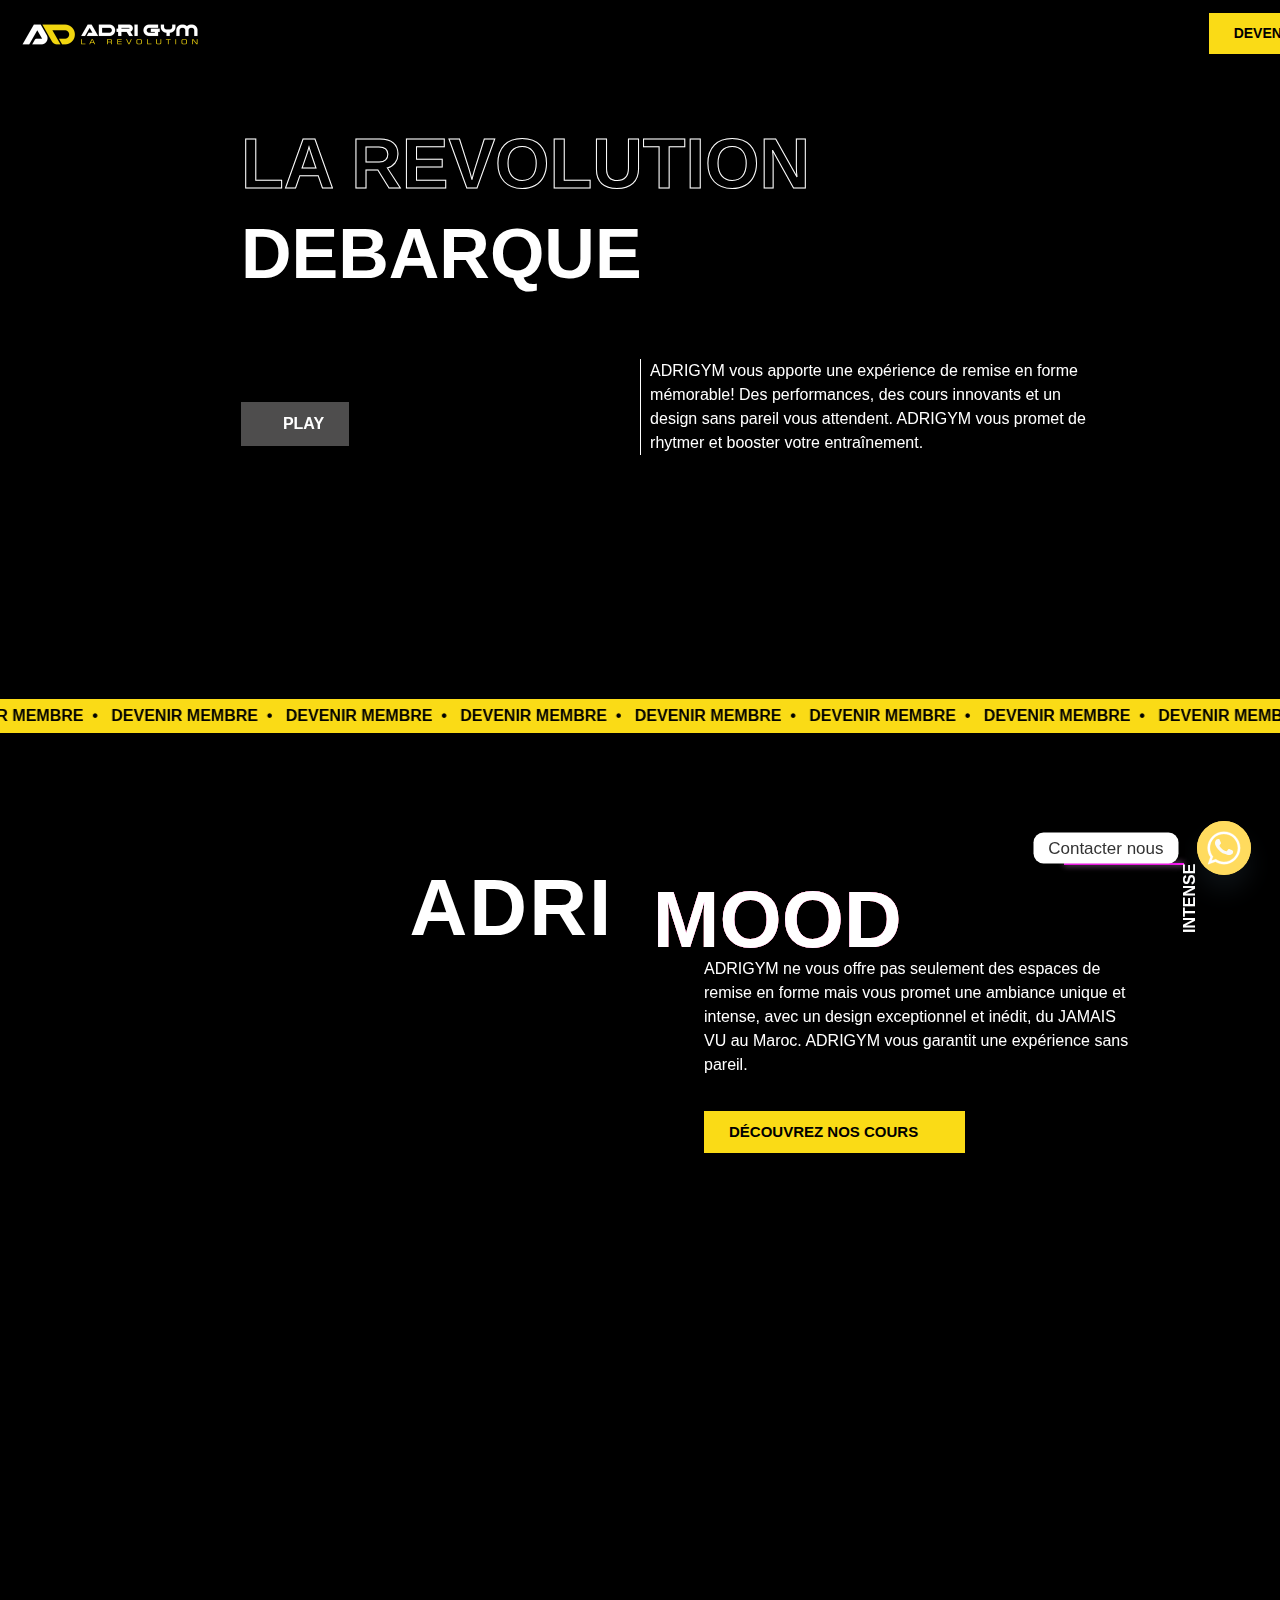
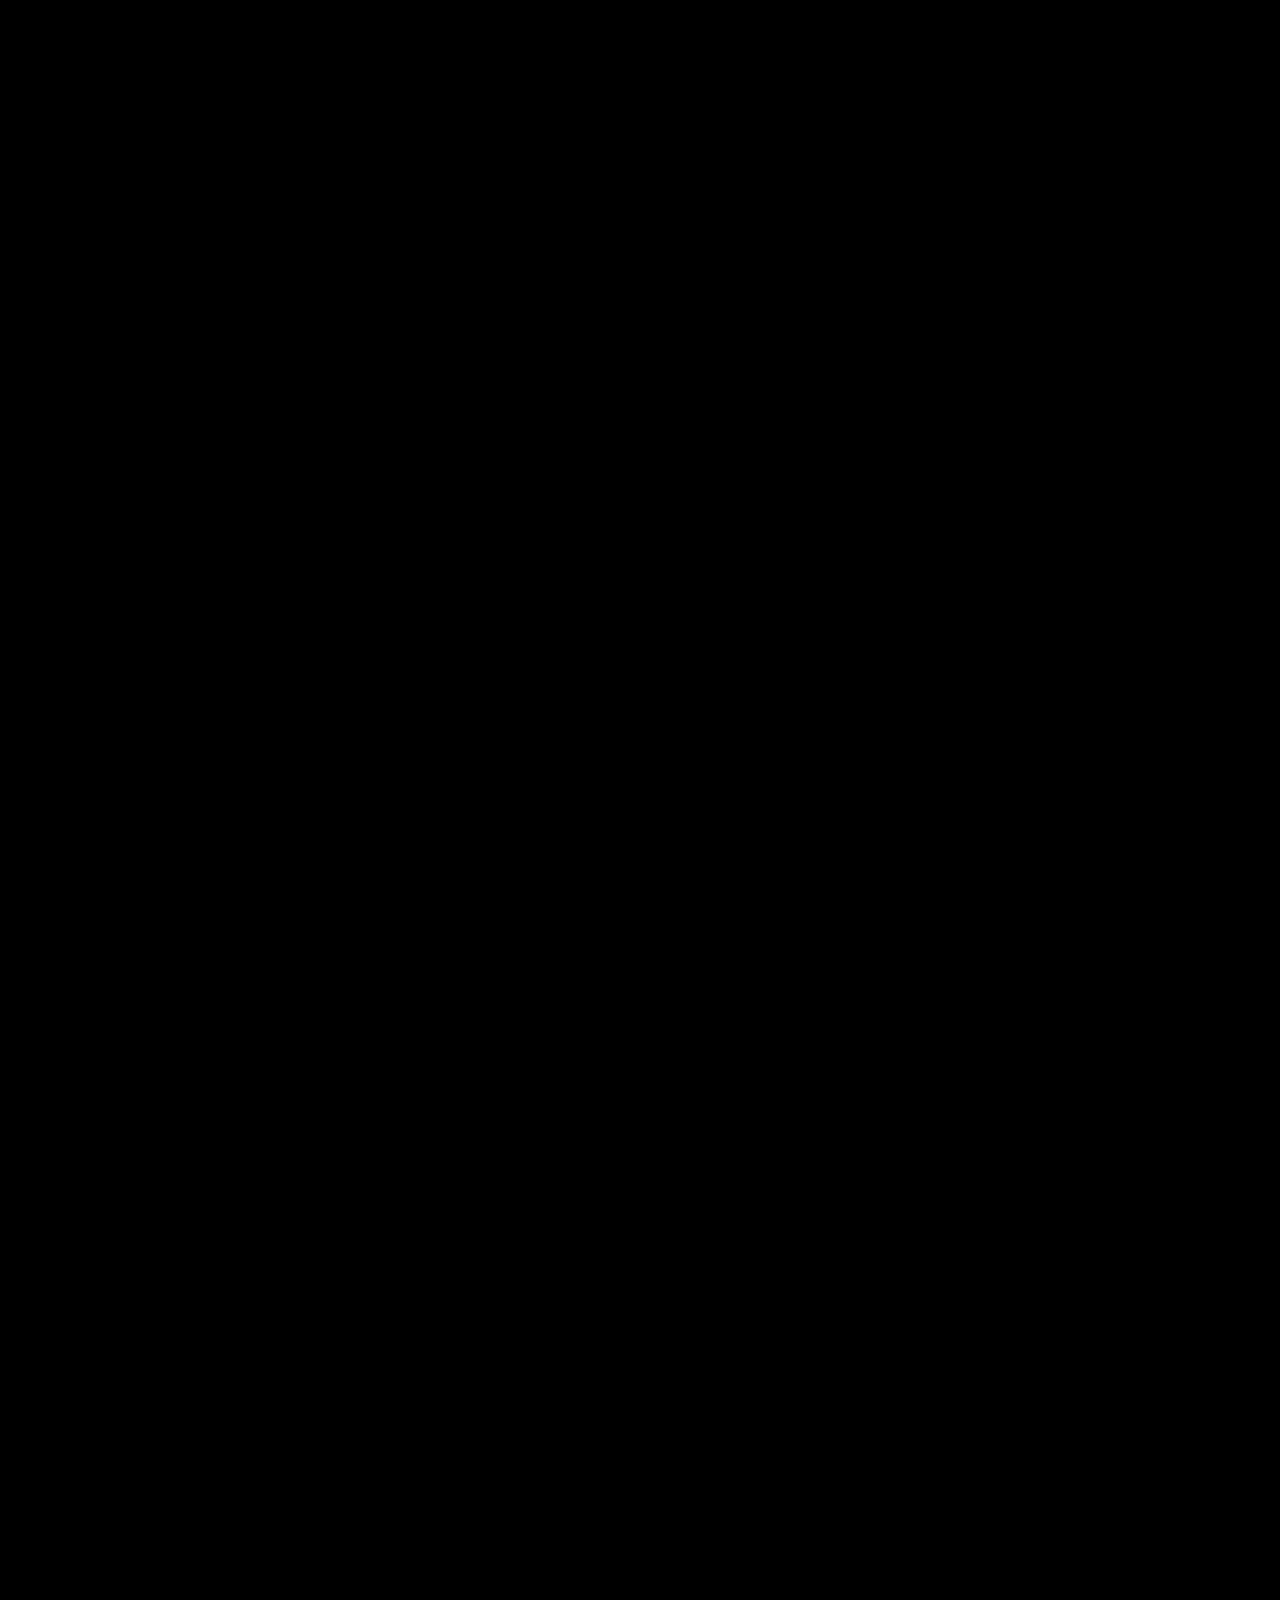
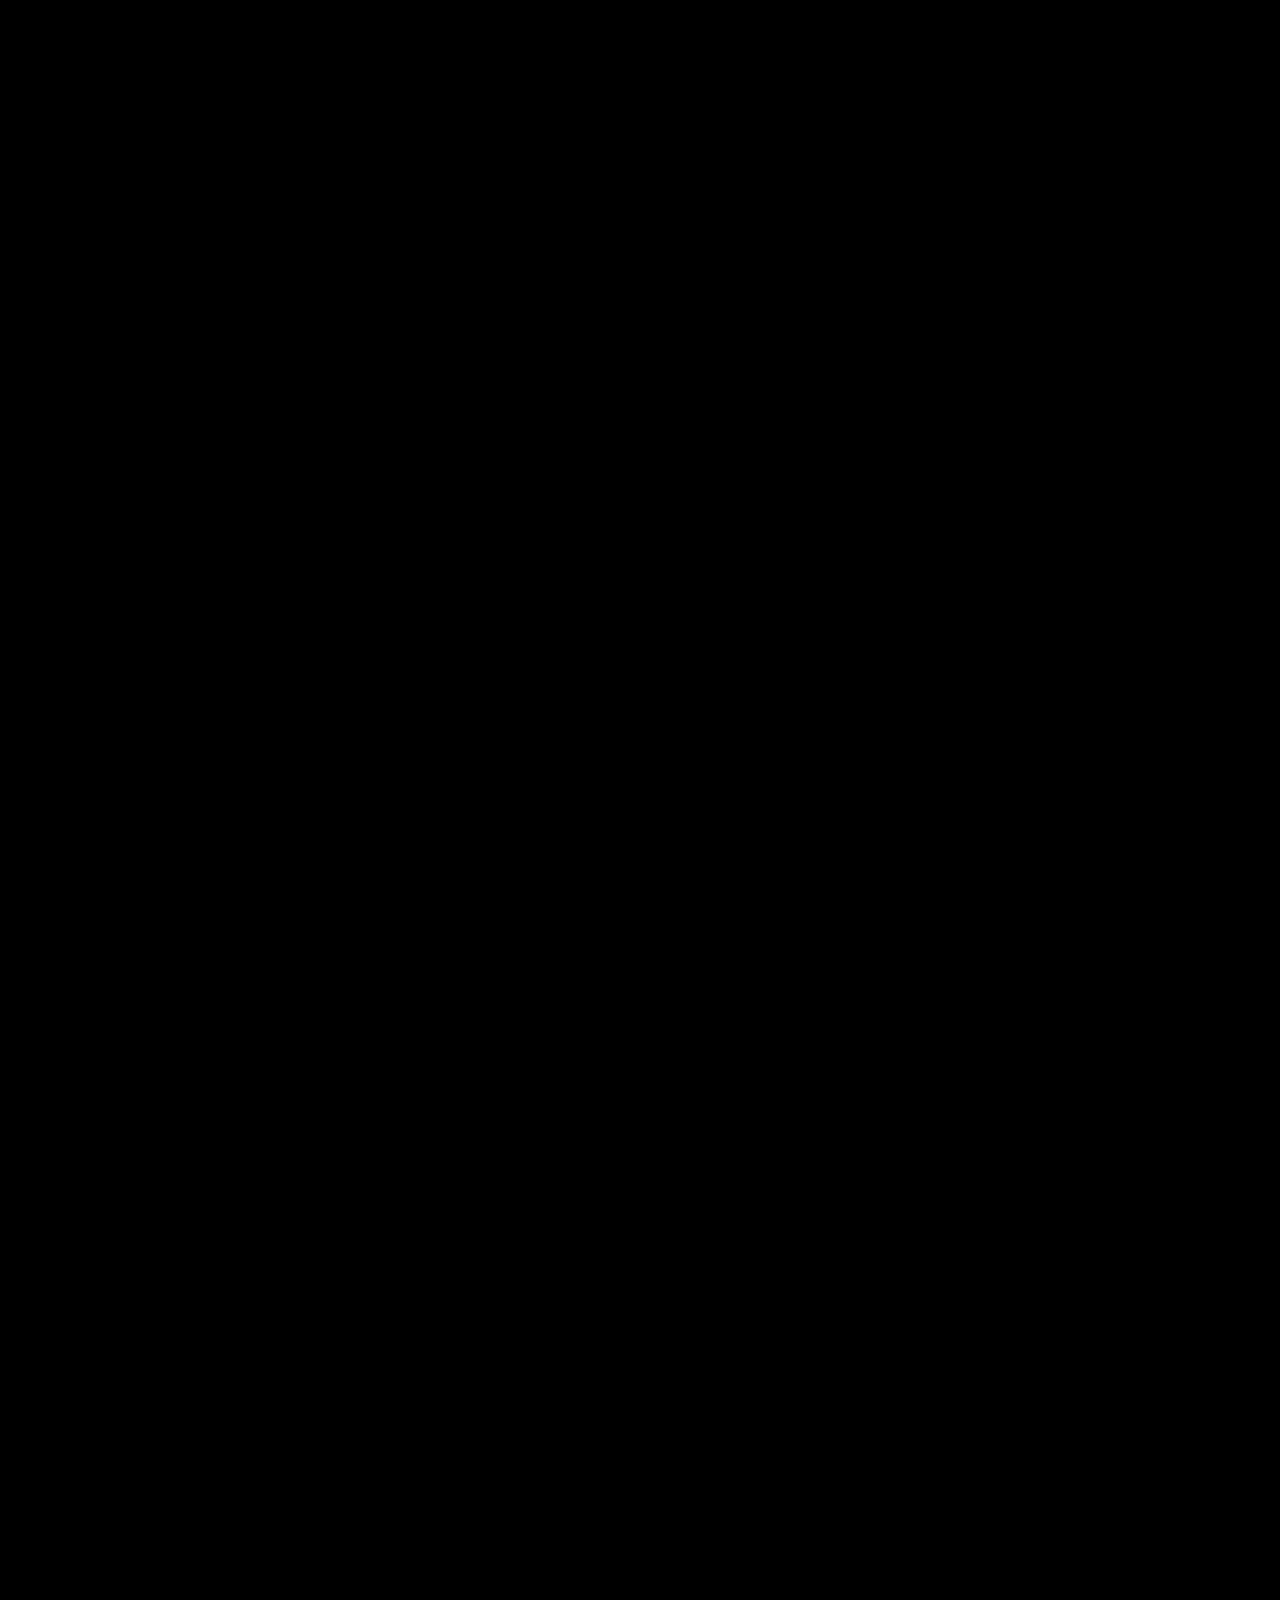
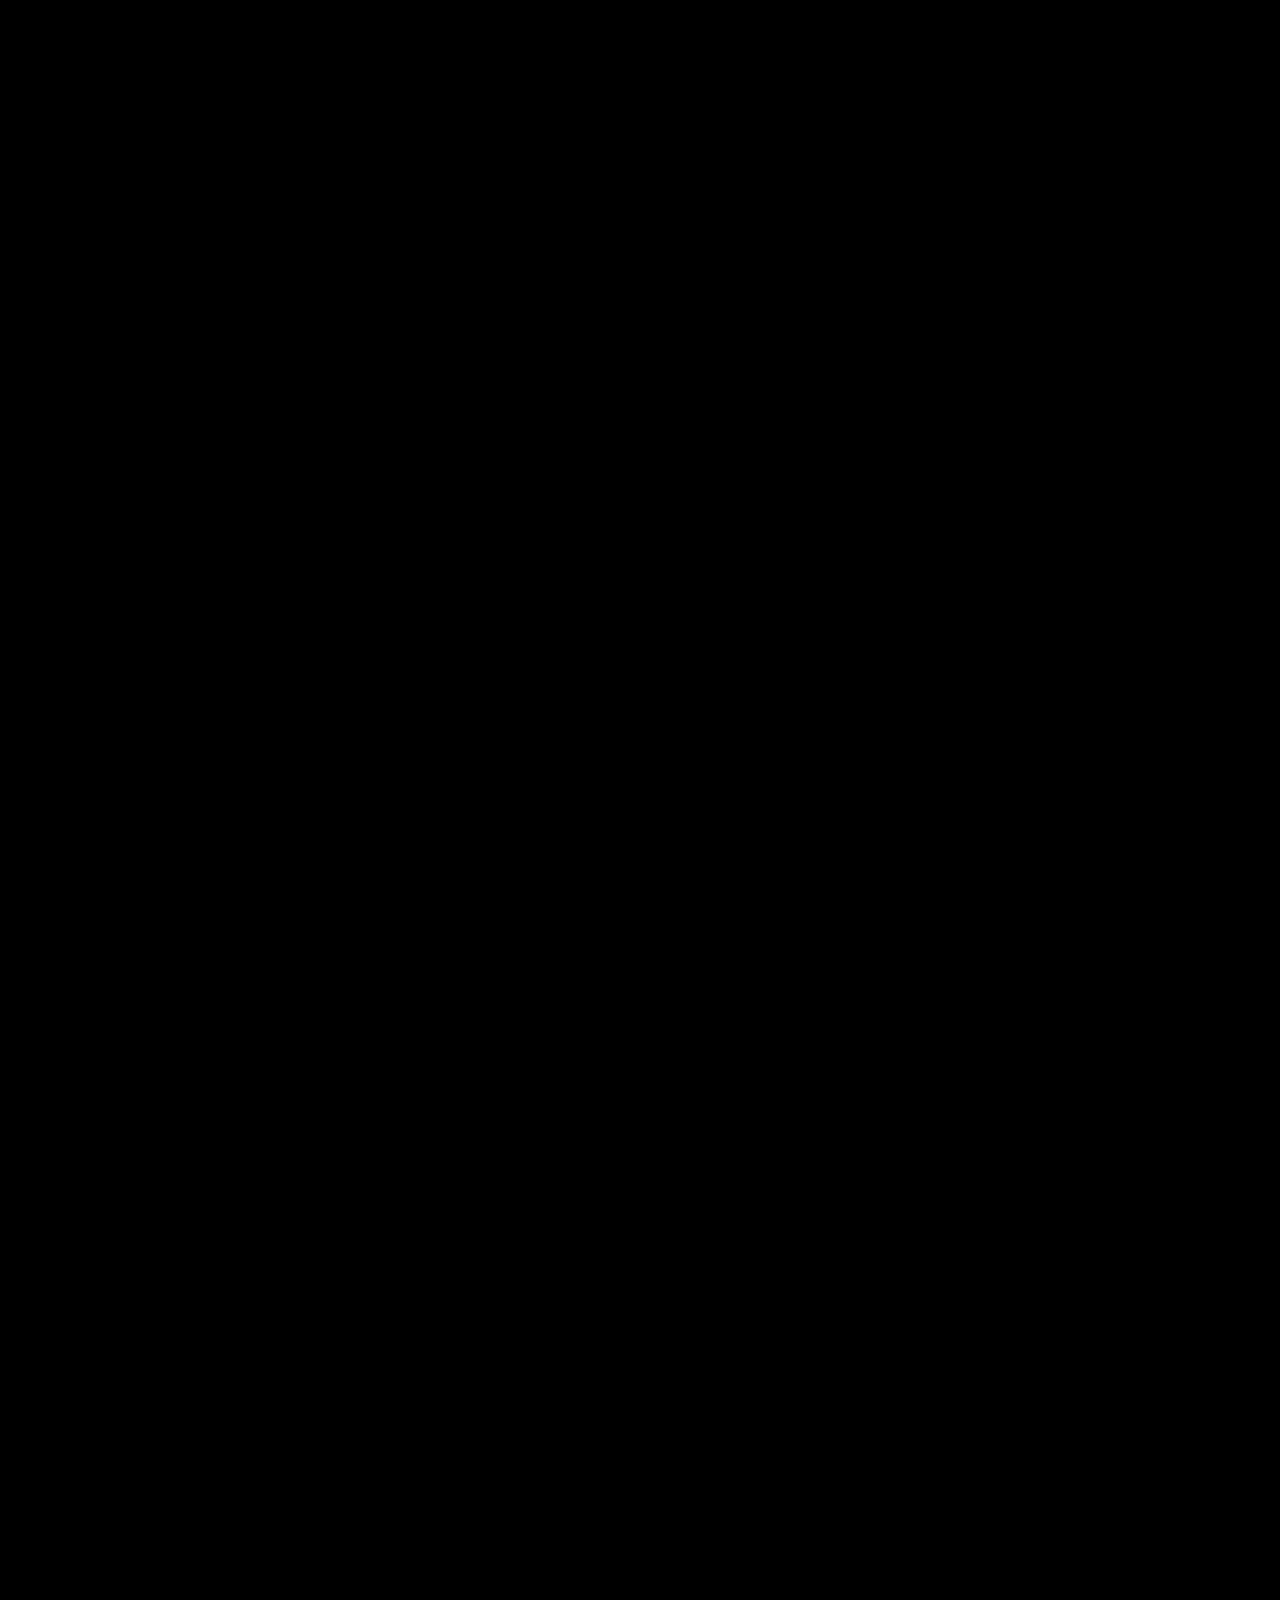
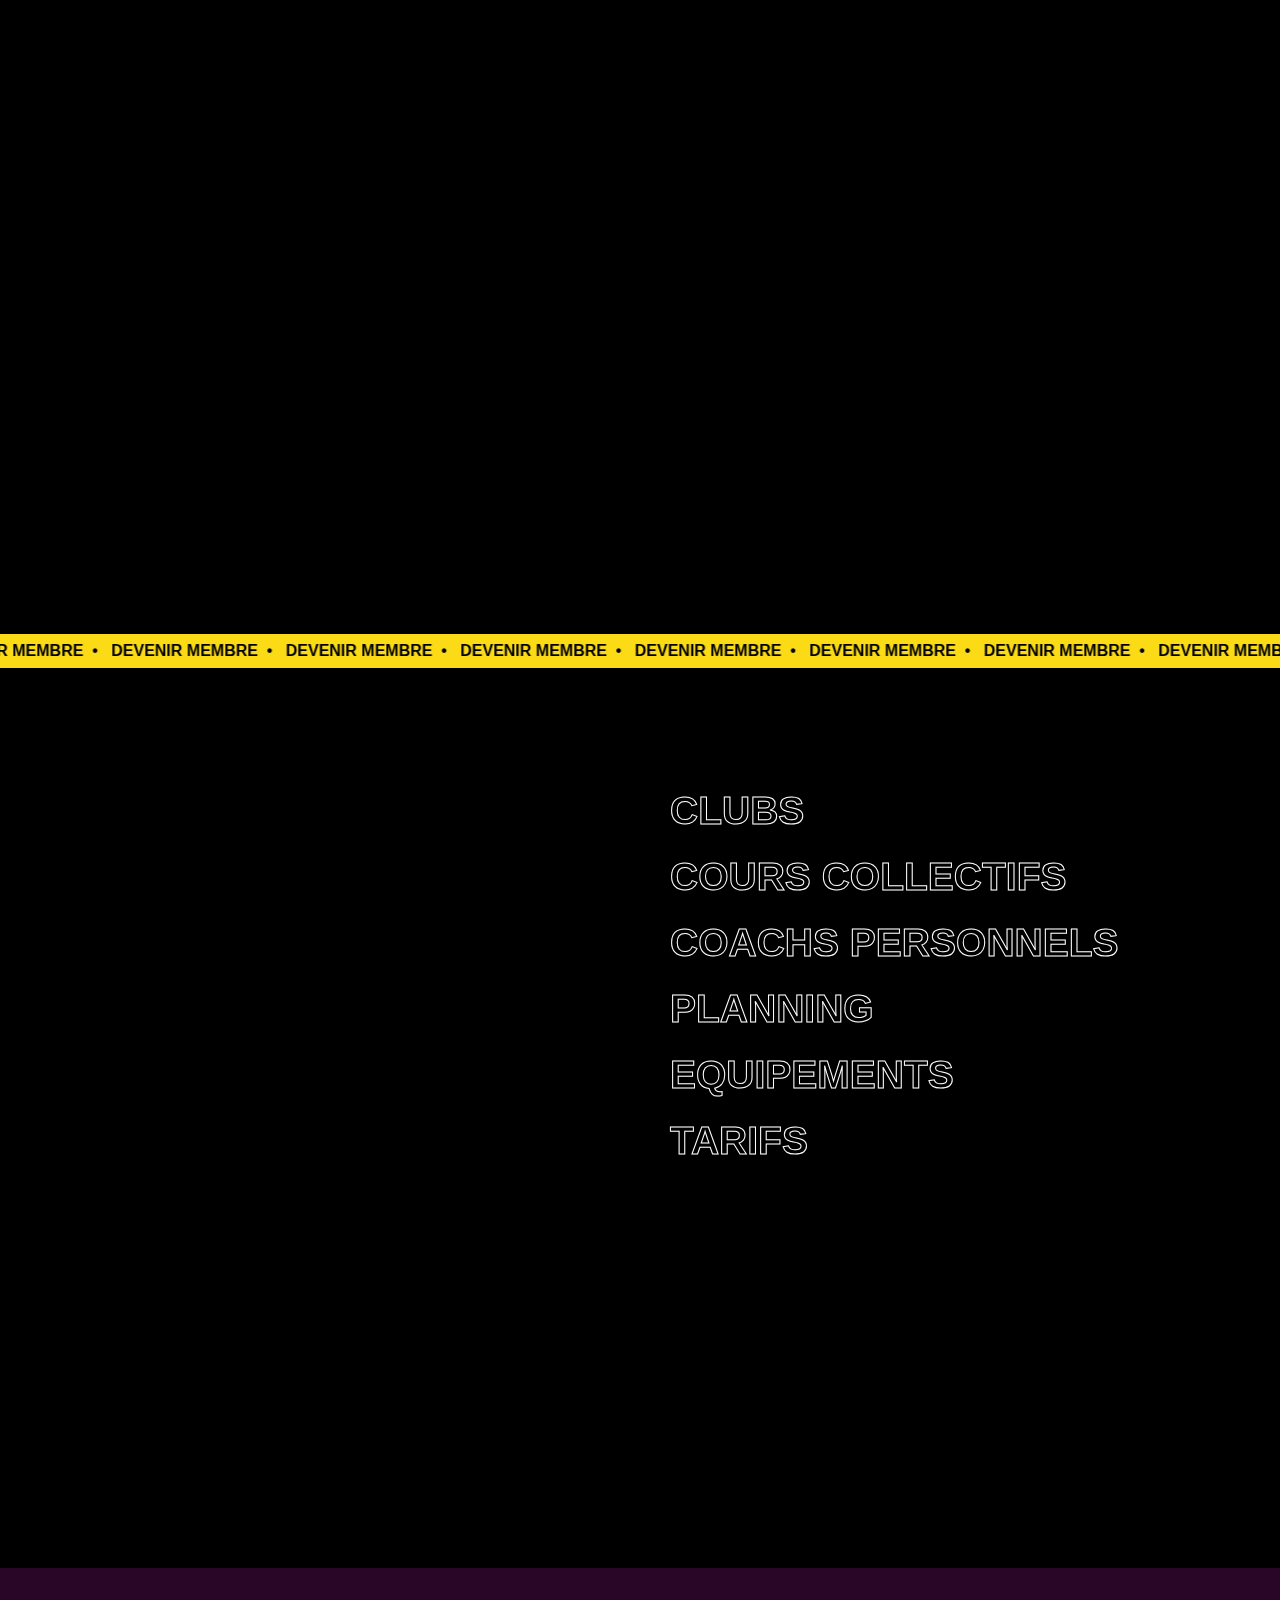
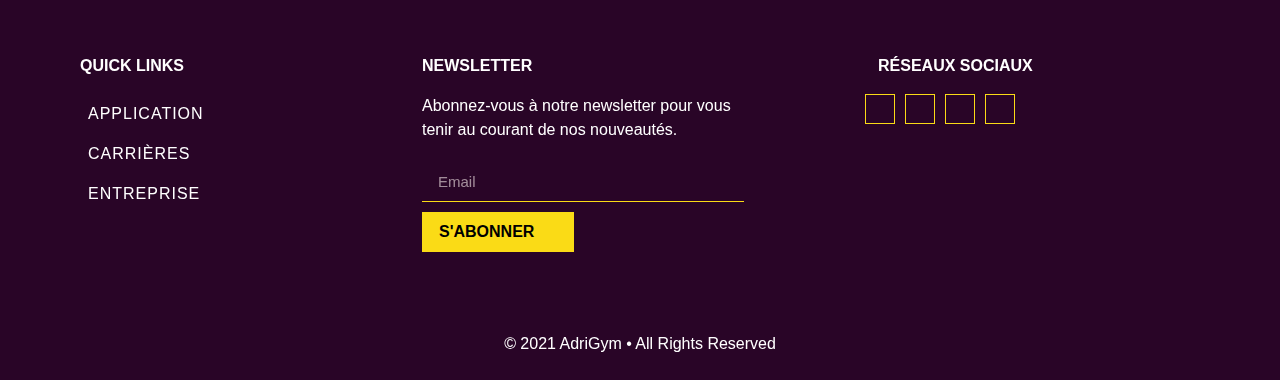
==== commit 7ad880dd: "Update index.html" ====
--- a/index.html
+++ b/index.html
@@ -2167,7 +2167,7 @@
 </script>
 
  
-<span id="elementor-device-mode" class="elementor-screen-only"></span><svg style="display: none;" class="e-font-icon-svg-symbols"></svg><svg style="display: none;" class="e-font-icon-svg-symbols"></svg><svg width="39" height="39" viewBox="0 0 39 39" class="hide-cht-svg-bg" fill="none" xmlns="http://www.w3.org/2000/svg"><defs> <lineargradient id="linear-gradient" x1="0.892" y1="0.192" x2="0.128" y2="0.85" gradientUnits="objectBoundingBox"> <stop offset="0" stop-color="#4a64d5"></stop> <stop offset="0.322" stop-color="#9737bd"></stop> <stop offset="0.636" stop-color="#f15540"></stop> <stop offset="1" stop-color="#fecc69"></stop> </lineargradient> </defs></svg><div style="display: none" class="chaty chaty-id-0 chaty-widget-0 chaty-key-0 all_time active" id="chaty-widget-0" data-key="0" data-id="0" data-identifier="0" data-nonce="23d8ef0a08"><div class="chaty-widget right-position has-single"><div class="chaty-channels"><div class="chaty-channel-list"></div><div class="chaty-i-trigger single-channel"><div class="chaty-channel Whatsapp-channel single" id="Whatsapp-0-channel" data-id="Whatsapp-0" data-widget="0" data-channel="Whatsapp"><a href="javascript:;" target="" rel="nofollow noopener" aria-label="Whatsapp" class="chaty-tooltip chaty-whatsapp-channel pos-left has-chaty-box chaty-whatsapp-btn-form active has-on-hover" data-form="chaty-form-0-Whatsapp" data-hover="WhatsApp" data-text="Contacter nous"><span class="chaty-icon channel-icon-Whatsapp"><span class="chaty-svg"><svg width="39" height="39" viewBox="0 0 39 39" fill="none" xmlns="http://www.w3.org/2000/svg"><circle class="color-element" cx="19.4395" cy="19.4395" r="19.4395" fill="#49E670"></circle><path d="M12.9821 10.1115C12.7029 10.7767 11.5862 11.442 10.7486 11.575C10.1902 11.7081 9.35269 11.8411 6.84003 10.7767C3.48981 9.44628 1.39593 6.25317 1.25634 6.12012C1.11674 5.85403 2.13001e-06 4.39053 2.13001e-06 2.92702C2.13001e-06 1.46351 0.83755 0.665231 1.11673 0.399139C1.39592 0.133046 1.8147 1.01506e-06 2.23348 1.01506e-06C2.37307 1.01506e-06 2.51267 1.01506e-06 2.65226 1.01506e-06C2.93144 1.01506e-06 3.21063 -2.02219e-06 3.35022 0.532183C3.62941 1.19741 4.32736 2.66092 4.32736 2.79397C4.46696 2.92702 4.46696 3.19311 4.32736 3.32616C4.18777 3.59225 4.18777 3.59224 3.90858 3.85834C3.76899 3.99138 3.6294 4.12443 3.48981 4.39052C3.35022 4.52357 3.21063 4.78966 3.35022 5.05576C3.48981 5.32185 4.18777 6.38622 5.16491 7.18449C6.42125 8.24886 7.39839 8.51496 7.81717 8.78105C8.09636 8.91409 8.37554 8.9141 8.65472 8.648C8.93391 8.38191 9.21309 7.98277 9.49228 7.58363C9.77146 7.31754 10.0507 7.1845 10.3298 7.31754C10.609 7.45059 12.2841 8.11582 12.5633 8.38191C12.8425 8.51496 13.1217 8.648 13.1217 8.78105C13.1217 8.78105 13.1217 9.44628 12.9821 10.1115Z" transform="translate(12.9597 12.9597)" fill="#FAFAFA"></path><path d="M0.196998 23.295L0.131434 23.4862L0.323216 23.4223L5.52771 21.6875C7.4273 22.8471 9.47325 23.4274 11.6637 23.4274C18.134 23.4274 23.4274 18.134 23.4274 11.6637C23.4274 5.19344 18.134 -0.1 11.6637 -0.1C5.19344 -0.1 -0.1 5.19344 -0.1 11.6637C-0.1 13.9996 0.624492 16.3352 1.93021 18.2398L0.196998 23.295ZM5.87658 19.8847L5.84025 19.8665L5.80154 19.8788L2.78138 20.8398L3.73978 17.9646L3.75932 17.906L3.71562 17.8623L3.43104 17.5777C2.27704 15.8437 1.55796 13.8245 1.55796 11.6637C1.55796 6.03288 6.03288 1.55796 11.6637 1.55796C17.2945 1.55796 21.7695 6.03288 21.7695 11.6637C21.7695 17.2945 17.2945 21.7695 11.6637 21.7695C9.64222 21.7695 7.76778 21.1921 6.18227 20.039L6.17557 20.0342L6.16817 20.0305L5.87658 19.8847Z" transform="translate(7.7758 7.77582)" fill="white" stroke="white" stroke-width="0.2"></path></svg></span></span><span class="on-hover-text">Contacter nous</span></a></div><div class="chaty-channel chaty-cta-close chaty-tooltip pos-left" data-hover="Hide"><div class="chaty-cta-button"><button type="button"><span class="chaty-svg"><svg viewBox="0 0 52 52" fill="none" xmlns="http://www.w3.org/2000/svg"><ellipse cx="26" cy="26" rx="26" ry="26" fill="#A886CD"></ellipse><rect width="27.1433" height="3.89857" rx="1.94928" transform="translate(18.35 15.6599) scale(0.998038 1.00196) rotate(45)" fill="#ffffff"></rect><rect width="27.1433" height="3.89857" rx="1.94928" transform="translate(37.5056 18.422) scale(0.998038 1.00196) rotate(135)" fill="#ffffff"></rect></svg></span><span class="sr-only">Hide chaty</span></button></div></div></div></div></div></div><div style="" class="chaty-outer-forms chaty-popup-whatsapp-form chaty-whatsapp-btn-form chaty-form-0 pos-right" data-channel="Whatsapp" id="chaty-form-0-Whatsapp" data-widget="0" data-index="0"><div class="chaty-whatsapp-form"><div class="chaty-whatsapp-header" style="background-color: rgb(255, 219, 94);"><div class="header-wp-icon"><svg xmlns="http://www.w3.org/2000/svg" width="32" height="33" viewBox="0 0 32 33" fill="none"> <g filter="url(#filter0_f_9477_7201)"> <path d="M9.95924 25.2858L10.3674 25.5276C12.0818 26.545 14.0475 27.0833 16.052 27.0842H16.0562C22.2122 27.0842 27.2221 22.0753 27.2247 15.919C27.2258 12.9357 26.0652 10.1303 23.9565 8.01998C22.9223 6.97924 21.6919 6.15397 20.3365 5.59195C18.9812 5.02992 17.5278 4.74231 16.0606 4.74576C9.89989 4.74576 4.88975 9.75407 4.88756 15.91C4.88453 18.0121 5.47648 20.0722 6.59498 21.852L6.86071 22.2742L5.73223 26.394L9.95924 25.2858ZM2.50586 29.5857L4.41235 22.6249C3.23657 20.5878 2.618 18.2768 2.61873 15.9091C2.62183 8.50231 8.64941 2.47656 16.0564 2.47656C19.6508 2.47839 23.0245 3.87717 25.5618 6.41629C28.0991 8.95542 29.4952 12.3305 29.4939 15.9199C29.4906 23.3262 23.4621 29.353 16.0562 29.353H16.0504C13.8016 29.3521 11.592 28.788 9.62923 27.7177L2.50586 29.5857Z" fill="#B3B3B3"></path> </g> <path d="M2.36719 29.447L4.27368 22.4862C3.09587 20.4442 2.47721 18.1278 2.48005 15.7705C2.48316 8.36364 8.51074 2.33789 15.9177 2.33789C19.5121 2.33972 22.8859 3.73849 25.4232 6.27762C27.9605 8.81675 29.3565 12.1918 29.3552 15.7812C29.3519 23.1875 23.3234 29.2143 15.9175 29.2143H15.9117C13.663 29.2134 11.4533 28.6493 9.49056 27.5791L2.36719 29.447Z" fill="white"></path> <path d="M15.715 3.84769C9.17146 3.84769 3.85 9.16696 3.84767 15.7051C3.84445 17.9377 4.47318 20.1257 5.66119 22.016L5.94343 22.4646L4.48888 27.2525L9.23469 25.663L9.66824 25.9199C11.4891 27.0005 13.5769 27.5719 15.7061 27.5731H15.7105C22.249 27.5731 27.5705 22.2532 27.573 15.7146C27.5779 14.1562 27.2737 12.6123 26.6778 11.1722C26.082 9.73214 25.2064 8.42458 24.1017 7.3252C23.0032 6.21981 21.6963 5.34329 20.2567 4.74637C18.8171 4.14946 17.2734 3.844 15.715 3.84769Z" fill="#25D366"></path> <path fill-rule="evenodd" clip-rule="evenodd" d="M12.0858 9.60401C11.8138 9.00922 11.5276 8.99717 11.2692 8.98687L10.5736 8.97852C10.3316 8.97852 9.93846 9.0679 9.60608 9.42544C9.27369 9.78297 8.33594 10.6471 8.33594 12.4046C8.33594 14.1622 9.63628 15.8605 9.81747 16.0991C9.99866 16.3377 12.3277 20.0594 16.0162 21.4913C19.0813 22.6813 19.705 22.4446 20.3706 22.3852C21.0361 22.3257 22.5175 21.521 22.8197 20.6869C23.1219 19.8527 23.1221 19.138 23.0315 18.9886C22.9409 18.8391 22.6989 18.7503 22.3357 18.5716C21.9725 18.3928 20.1888 17.5287 19.8562 17.4094C19.5236 17.2901 19.2818 17.2308 19.0396 17.5883C18.7975 17.9459 18.1029 18.7501 17.8911 18.9886C17.6793 19.227 17.4679 19.2569 17.1047 19.0783C16.7416 18.8998 15.5731 18.5224 14.1867 17.3054C13.108 16.3585 12.3799 15.1892 12.1679 14.8318C11.9559 14.4745 12.1454 14.2809 12.3274 14.1029C12.4902 13.9428 12.6901 13.6858 12.8719 13.4773C13.0537 13.2688 13.1135 13.1197 13.2343 12.8817C13.3551 12.6437 13.2949 12.4346 13.2041 12.256C13.1133 12.0774 12.4083 10.3105 12.0858 9.60401Z" fill="white"></path> <defs> <filter id="filter0_f_9477_7201" x="1.21611" y="1.18682" width="29.5678" height="29.6889" filterUnits="userSpaceOnUse" color-interpolation-filters="sRGB"> <feflood flood-opacity="0" result="BackgroundImageFix"></feflood> <feblend mode="normal" in="SourceGraphic" in2="BackgroundImageFix" result="shape"></feblend> <fegaussianblur stdDeviation="0.644873" result="effect1_foregroundBlur_9477_7201"></fegaussianblur> </filter> </defs> </svg></div><div class="header-wp-title"></div><div class="whatsapp-form-close-btn"><svg width="15" height="9" viewBox="0 0 15 9" fill="none" xmlns="http://www.w3.org/2000/svg"> <path d="M1 1L7.31429 8L14 1" stroke="white" stroke-width="2" stroke-linecap="round" stroke-linejoin="round"></path> </svg></div></div><div class="chaty-whatsapp-body"><div class="chaty-whatsapp-content"><div class="chaty-whatsapp-message"><div class="chaty-whatsapp-message-nickname"></div><div class="chaty-whatsapp-message-content">Bonjour, comment puis-je vous aider ?</div><div class="chaty-whatsapp-message-time">19:15</div></div></div></div><div class="chaty-whatsapp-footer"><form action="https://web.whatsapp.com/send" target="_blank" class="whatsapp-chaty-form-0 whatsapp-chaty-form " data-widget="0" data-channel="Whatsapp" autocomplete="off"><div class="chaty-whatsapp-data"><div class="chaty-whatsapp-field"><button type="button" class="chaty-wp-emoji-input"><span class="hide-cht-svg-bg">Show Emojis</span><svg width="24" height="24" viewBox="0 0 24 24" fill="none" xmlns="http://www.w3.org/2000/svg"> <path d="M12 2C6.47 2 2 6.5 2 12C2 14.6522 3.05357 17.1957 4.92893 19.0711C5.85752 19.9997 6.95991 20.7362 8.17317 21.2388C9.38642 21.7413 10.6868 22 12 22C14.6522 22 17.1957 20.9464 19.0711 19.0711C20.9464 17.1957 22 14.6522 22 12C22 10.6868 21.7413 9.38642 21.2388 8.17317C20.7362 6.95991 19.9997 5.85752 19.0711 4.92893C18.1425 4.00035 17.0401 3.26375 15.8268 2.7612C14.6136 2.25866 13.3132 2 12 2ZM15.5 8C15.8978 8 16.2794 8.15804 16.5607 8.43934C16.842 8.72064 17 9.10218 17 9.5C17 9.89782 16.842 10.2794 16.5607 10.5607C16.2794 10.842 15.8978 11 15.5 11C15.1022 11 14.7206 10.842 14.4393 10.5607C14.158 10.2794 14 9.89782 14 9.5C14 9.10218 14.158 8.72064 14.4393 8.43934C14.7206 8.15804 15.1022 8 15.5 8ZM8.5 8C8.89782 8 9.27936 8.15804 9.56066 8.43934C9.84196 8.72064 10 9.10218 10 9.5C10 9.89782 9.84196 10.2794 9.56066 10.5607C9.27936 10.842 8.89782 11 8.5 11C8.10218 11 7.72064 10.842 7.43934 10.5607C7.15804 10.2794 7 9.89782 7 9.5C7 9.10218 7.15804 8.72064 7.43934 8.43934C7.72064 8.15804 8.10218 8 8.5 8ZM12 17.5C9.67 17.5 7.69 16.04 6.89 14H17.11C16.3 16.04 14.33 17.5 12 17.5Z" fill="#CDD9E2"></path> </svg></button><input name="text" type="text" placeholder="Write your message..." id="chaty_whatsapp_input" class="chaty-whatsapp-input"><button type="submit" class="chaty-whatsapp-button-button"><span class="hide-cht-svg-bg">undefined</span><svg xmlns="http://www.w3.org/2000/svg" width="20" height="20" viewBox="0 0 20 20" fill="none"><g clip-path="url(#clip0_9452_6982)"><path d="M18.5703 9.99996L2.66037 17.6603L5.60665 9.99996L2.66037 2.33963L18.5703 9.99996Z" fill="white" stroke="white" stroke-width="1.6625" stroke-linecap="round" stroke-linejoin="round"></path><path d="M8.24069 9.99947L3.07723 9.99992" stroke="#C6D7E3" stroke-width="1.6625" stroke-linecap="round" stroke-linejoin="round"></path></g><defs><clippath id="clip0_9452_6982"><rect width="20" height="20" fill="white"></rect></clippath></defs></svg></button></div></div><input type="hidden" name="phone" value="212661655399"></form></div></div></div><iframe allow="join-ad-interest-group" data-tagging-id="AW-618691785" data-load-time="1724955337460" height="0" width="0" src="./ADRIGYM_files/618691785.html" style="display: none; visibility: hidden;"></iframe><div id="loom-companion-mv3" ext-id="liecbddmkiiihnedobmlmillhodjkdmb"><section id="shadow-host-companion"><template shadowrootmode="open"><div id="inner-shadow-companion"><div class="css-0" id="tooltip-mount-layer-companion"></div><style data-emotion="companion-global"></style><style data-emotion="companion" data-s=""></style><style>
+<span id="elementor-device-mode" class="elementor-screen-only"></span><svg style="display: none;" class="e-font-icon-svg-symbols"></svg><svg style="display: none;" class="e-font-icon-svg-symbols"></svg><svg width="39" height="39" viewBox="0 0 39 39" class="hide-cht-svg-bg" fill="none" xmlns="http://www.w3.org/2000/svg"><defs> <lineargradient id="linear-gradient" x1="0.892" y1="0.192" x2="0.128" y2="0.85" gradientUnits="objectBoundingBox"> <stop offset="0" stop-color="#4a64d5"></stop> <stop offset="0.322" stop-color="#9737bd"></stop> <stop offset="0.636" stop-color="#f15540"></stop> <stop offset="1" stop-color="#fecc69"></stop> </lineargradient> </defs></svg><div style="display: none" class="chaty chaty-id-0 chaty-widget-0 chaty-key-0 all_time active" id="chaty-widget-0" data-key="0" data-id="0" data-identifier="0" data-nonce="23d8ef0a08"><div class="chaty-widget right-position has-single"><div class="chaty-channels"><div class="chaty-channel-list"></div><div class="chaty-i-trigger single-channel"><div class="chaty-channel Whatsapp-channel single" id="Whatsapp-0-channel" data-id="Whatsapp-0" data-widget="0" data-channel="Whatsapp"><a href="javascript:;" target="" rel="nofollow noopener" aria-label="Whatsapp" class="chaty-tooltip chaty-whatsapp-channel pos-left has-chaty-box chaty-whatsapp-btn-form active has-on-hover" data-form="chaty-form-0-Whatsapp" data-hover="WhatsApp" data-text="Contacter nous"><span class="chaty-icon channel-icon-Whatsapp"><span class="chaty-svg"><svg width="39" height="39" viewBox="0 0 39 39" fill="none" xmlns="http://www.w3.org/2000/svg"><circle class="color-element" cx="19.4395" cy="19.4395" r="19.4395" fill="#49E670"></circle><path d="M12.9821 10.1115C12.7029 10.7767 11.5862 11.442 10.7486 11.575C10.1902 11.7081 9.35269 11.8411 6.84003 10.7767C3.48981 9.44628 1.39593 6.25317 1.25634 6.12012C1.11674 5.85403 2.13001e-06 4.39053 2.13001e-06 2.92702C2.13001e-06 1.46351 0.83755 0.665231 1.11673 0.399139C1.39592 0.133046 1.8147 1.01506e-06 2.23348 1.01506e-06C2.37307 1.01506e-06 2.51267 1.01506e-06 2.65226 1.01506e-06C2.93144 1.01506e-06 3.21063 -2.02219e-06 3.35022 0.532183C3.62941 1.19741 4.32736 2.66092 4.32736 2.79397C4.46696 2.92702 4.46696 3.19311 4.32736 3.32616C4.18777 3.59225 4.18777 3.59224 3.90858 3.85834C3.76899 3.99138 3.6294 4.12443 3.48981 4.39052C3.35022 4.52357 3.21063 4.78966 3.35022 5.05576C3.48981 5.32185 4.18777 6.38622 5.16491 7.18449C6.42125 8.24886 7.39839 8.51496 7.81717 8.78105C8.09636 8.91409 8.37554 8.9141 8.65472 8.648C8.93391 8.38191 9.21309 7.98277 9.49228 7.58363C9.77146 7.31754 10.0507 7.1845 10.3298 7.31754C10.609 7.45059 12.2841 8.11582 12.5633 8.38191C12.8425 8.51496 13.1217 8.648 13.1217 8.78105C13.1217 8.78105 13.1217 9.44628 12.9821 10.1115Z" transform="translate(12.9597 12.9597)" fill="#FAFAFA"></path><path d="M0.196998 23.295L0.131434 23.4862L0.323216 23.4223L5.52771 21.6875C7.4273 22.8471 9.47325 23.4274 11.6637 23.4274C18.134 23.4274 23.4274 18.134 23.4274 11.6637C23.4274 5.19344 18.134 -0.1 11.6637 -0.1C5.19344 -0.1 -0.1 5.19344 -0.1 11.6637C-0.1 13.9996 0.624492 16.3352 1.93021 18.2398L0.196998 23.295ZM5.87658 19.8847L5.84025 19.8665L5.80154 19.8788L2.78138 20.8398L3.73978 17.9646L3.75932 17.906L3.71562 17.8623L3.43104 17.5777C2.27704 15.8437 1.55796 13.8245 1.55796 11.6637C1.55796 6.03288 6.03288 1.55796 11.6637 1.55796C17.2945 1.55796 21.7695 6.03288 21.7695 11.6637C21.7695 17.2945 17.2945 21.7695 11.6637 21.7695C9.64222 21.7695 7.76778 21.1921 6.18227 20.039L6.17557 20.0342L6.16817 20.0305L5.87658 19.8847Z" transform="translate(7.7758 7.77582)" fill="white" stroke="white" stroke-width="0.2"></path></svg></span></span><span class="on-hover-text">Contacter nous</span></a></div><div class="chaty-channel chaty-cta-close chaty-tooltip pos-left" data-hover="Hide"><div class="chaty-cta-button"><button type="button"><span class="chaty-svg"><svg viewBox="0 0 52 52" fill="none" xmlns="http://www.w3.org/2000/svg"><ellipse cx="26" cy="26" rx="26" ry="26" fill="#A886CD"></ellipse><rect width="27.1433" height="3.89857" rx="1.94928" transform="translate(18.35 15.6599) scale(0.998038 1.00196) rotate(45)" fill="#ffffff"></rect><rect width="27.1433" height="3.89857" rx="1.94928" transform="translate(37.5056 18.422) scale(0.998038 1.00196) rotate(135)" fill="#ffffff"></rect></svg></span><span class="sr-only">Hide chaty</span></button></div></div></div></div></div></div><div style="" class="chaty-outer-forms chaty-popup-whatsapp-form chaty-whatsapp-btn-form chaty-form-0 pos-right" data-channel="Whatsapp" id="chaty-form-0-Whatsapp" data-widget="0" data-index="0"><div class="chaty-whatsapp-form"><div class="chaty-whatsapp-header" style="background-color: rgb(255, 219, 94);"><div class="header-wp-icon"><svg xmlns="http://www.w3.org/2000/svg" width="32" height="33" viewBox="0 0 32 33" fill="none"> <g filter="url(#filter0_f_9477_7201)"> <path d="M9.95924 25.2858L10.3674 25.5276C12.0818 26.545 14.0475 27.0833 16.052 27.0842H16.0562C22.2122 27.0842 27.2221 22.0753 27.2247 15.919C27.2258 12.9357 26.0652 10.1303 23.9565 8.01998C22.9223 6.97924 21.6919 6.15397 20.3365 5.59195C18.9812 5.02992 17.5278 4.74231 16.0606 4.74576C9.89989 4.74576 4.88975 9.75407 4.88756 15.91C4.88453 18.0121 5.47648 20.0722 6.59498 21.852L6.86071 22.2742L5.73223 26.394L9.95924 25.2858ZM2.50586 29.5857L4.41235 22.6249C3.23657 20.5878 2.618 18.2768 2.61873 15.9091C2.62183 8.50231 8.64941 2.47656 16.0564 2.47656C19.6508 2.47839 23.0245 3.87717 25.5618 6.41629C28.0991 8.95542 29.4952 12.3305 29.4939 15.9199C29.4906 23.3262 23.4621 29.353 16.0562 29.353H16.0504C13.8016 29.3521 11.592 28.788 9.62923 27.7177L2.50586 29.5857Z" fill="#B3B3B3"></path> </g> <path d="M2.36719 29.447L4.27368 22.4862C3.09587 20.4442 2.47721 18.1278 2.48005 15.7705C2.48316 8.36364 8.51074 2.33789 15.9177 2.33789C19.5121 2.33972 22.8859 3.73849 25.4232 6.27762C27.9605 8.81675 29.3565 12.1918 29.3552 15.7812C29.3519 23.1875 23.3234 29.2143 15.9175 29.2143H15.9117C13.663 29.2134 11.4533 28.6493 9.49056 27.5791L2.36719 29.447Z" fill="white"></path> <path d="M15.715 3.84769C9.17146 3.84769 3.85 9.16696 3.84767 15.7051C3.84445 17.9377 4.47318 20.1257 5.66119 22.016L5.94343 22.4646L4.48888 27.2525L9.23469 25.663L9.66824 25.9199C11.4891 27.0005 13.5769 27.5719 15.7061 27.5731H15.7105C22.249 27.5731 27.5705 22.2532 27.573 15.7146C27.5779 14.1562 27.2737 12.6123 26.6778 11.1722C26.082 9.73214 25.2064 8.42458 24.1017 7.3252C23.0032 6.21981 21.6963 5.34329 20.2567 4.74637C18.8171 4.14946 17.2734 3.844 15.715 3.84769Z" fill="#25D366"></path> <path fill-rule="evenodd" clip-rule="evenodd" d="M12.0858 9.60401C11.8138 9.00922 11.5276 8.99717 11.2692 8.98687L10.5736 8.97852C10.3316 8.97852 9.93846 9.0679 9.60608 9.42544C9.27369 9.78297 8.33594 10.6471 8.33594 12.4046C8.33594 14.1622 9.63628 15.8605 9.81747 16.0991C9.99866 16.3377 12.3277 20.0594 16.0162 21.4913C19.0813 22.6813 19.705 22.4446 20.3706 22.3852C21.0361 22.3257 22.5175 21.521 22.8197 20.6869C23.1219 19.8527 23.1221 19.138 23.0315 18.9886C22.9409 18.8391 22.6989 18.7503 22.3357 18.5716C21.9725 18.3928 20.1888 17.5287 19.8562 17.4094C19.5236 17.2901 19.2818 17.2308 19.0396 17.5883C18.7975 17.9459 18.1029 18.7501 17.8911 18.9886C17.6793 19.227 17.4679 19.2569 17.1047 19.0783C16.7416 18.8998 15.5731 18.5224 14.1867 17.3054C13.108 16.3585 12.3799 15.1892 12.1679 14.8318C11.9559 14.4745 12.1454 14.2809 12.3274 14.1029C12.4902 13.9428 12.6901 13.6858 12.8719 13.4773C13.0537 13.2688 13.1135 13.1197 13.2343 12.8817C13.3551 12.6437 13.2949 12.4346 13.2041 12.256C13.1133 12.0774 12.4083 10.3105 12.0858 9.60401Z" fill="white"></path> <defs> <filter id="filter0_f_9477_7201" x="1.21611" y="1.18682" width="29.5678" height="29.6889" filterUnits="userSpaceOnUse" color-interpolation-filters="sRGB"> <feflood flood-opacity="0" result="BackgroundImageFix"></feflood> <feblend mode="normal" in="SourceGraphic" in2="BackgroundImageFix" result="shape"></feblend> <fegaussianblur stdDeviation="0.644873" result="effect1_foregroundBlur_9477_7201"></fegaussianblur> </filter> </defs> </svg></div><div class="header-wp-title"></div><div class="whatsapp-form-close-btn"><svg width="15" height="9" viewBox="0 0 15 9" fill="none" xmlns="http://www.w3.org/2000/svg"> <path d="M1 1L7.31429 8L14 1" stroke="white" stroke-width="2" stroke-linecap="round" stroke-linejoin="round"></path> </svg></div></div><div class="chaty-whatsapp-body"><div class="chaty-whatsapp-content"><div class="chaty-whatsapp-message"><div class="chaty-whatsapp-message-nickname"></div><div class="chaty-whatsapp-message-content">Bonjour, comment puis-je vous aider ?</div><div class="chaty-whatsapp-message-time">19:15</div></div></div></div><div class="chaty-whatsapp-footer"><form action="https://web.whatsapp.com/send" target="_blank" class="whatsapp-chaty-form-0 whatsapp-chaty-form " data-widget="0" data-channel="Whatsapp" autocomplete="off"><div class="chaty-whatsapp-data"><div class="chaty-whatsapp-field"><button type="button" class="chaty-wp-emoji-input"><span class="hide-cht-svg-bg">Show Emojis</span><svg width="24" height="24" viewBox="0 0 24 24" fill="none" xmlns="http://www.w3.org/2000/svg"> <path d="M12 2C6.47 2 2 6.5 2 12C2 14.6522 3.05357 17.1957 4.92893 19.0711C5.85752 19.9997 6.95991 20.7362 8.17317 21.2388C9.38642 21.7413 10.6868 22 12 22C14.6522 22 17.1957 20.9464 19.0711 19.0711C20.9464 17.1957 22 14.6522 22 12C22 10.6868 21.7413 9.38642 21.2388 8.17317C20.7362 6.95991 19.9997 5.85752 19.0711 4.92893C18.1425 4.00035 17.0401 3.26375 15.8268 2.7612C14.6136 2.25866 13.3132 2 12 2ZM15.5 8C15.8978 8 16.2794 8.15804 16.5607 8.43934C16.842 8.72064 17 9.10218 17 9.5C17 9.89782 16.842 10.2794 16.5607 10.5607C16.2794 10.842 15.8978 11 15.5 11C15.1022 11 14.7206 10.842 14.4393 10.5607C14.158 10.2794 14 9.89782 14 9.5C14 9.10218 14.158 8.72064 14.4393 8.43934C14.7206 8.15804 15.1022 8 15.5 8ZM8.5 8C8.89782 8 9.27936 8.15804 9.56066 8.43934C9.84196 8.72064 10 9.10218 10 9.5C10 9.89782 9.84196 10.2794 9.56066 10.5607C9.27936 10.842 8.89782 11 8.5 11C8.10218 11 7.72064 10.842 7.43934 10.5607C7.15804 10.2794 7 9.89782 7 9.5C7 9.10218 7.15804 8.72064 7.43934 8.43934C7.72064 8.15804 8.10218 8 8.5 8ZM12 17.5C9.67 17.5 7.69 16.04 6.89 14H17.11C16.3 16.04 14.33 17.5 12 17.5Z" fill="#CDD9E2"></path> </svg></button><input name="text" type="text" placeholder="Write your message..." id="chaty_whatsapp_input" class="chaty-whatsapp-input"><button type="submit" class="chaty-whatsapp-button-button"><span class="hide-cht-svg-bg">undefined</span><svg xmlns="http://www.w3.org/2000/svg" width="20" height="20" viewBox="0 0 20 20" fill="none"><g clip-path="url(#clip0_9452_6982)"><path d="M18.5703 9.99996L2.66037 17.6603L5.60665 9.99996L2.66037 2.33963L18.5703 9.99996Z" fill="white" stroke="white" stroke-width="1.6625" stroke-linecap="round" stroke-linejoin="round"></path><path d="M8.24069 9.99947L3.07723 9.99992" stroke="#C6D7E3" stroke-width="1.6625" stroke-linecap="round" stroke-linejoin="round"></path></g><defs><clippath id="clip0_9452_6982"><rect width="20" height="20" fill="white"></rect></clippath></defs></svg></button></div></div><input type="hidden" name="phone" value="212662155983"></form></div></div></div><iframe allow="join-ad-interest-group" data-tagging-id="AW-618691785" data-load-time="1724955337460" height="0" width="0" src="./ADRIGYM_files/618691785.html" style="display: none; visibility: hidden;"></iframe><div id="loom-companion-mv3" ext-id="liecbddmkiiihnedobmlmillhodjkdmb"><section id="shadow-host-companion"><template shadowrootmode="open"><div id="inner-shadow-companion"><div class="css-0" id="tooltip-mount-layer-companion"></div><style data-emotion="companion-global"></style><style data-emotion="companion" data-s=""></style><style>
             
     #inner-shadow-companion {
       font-size: 100%;
